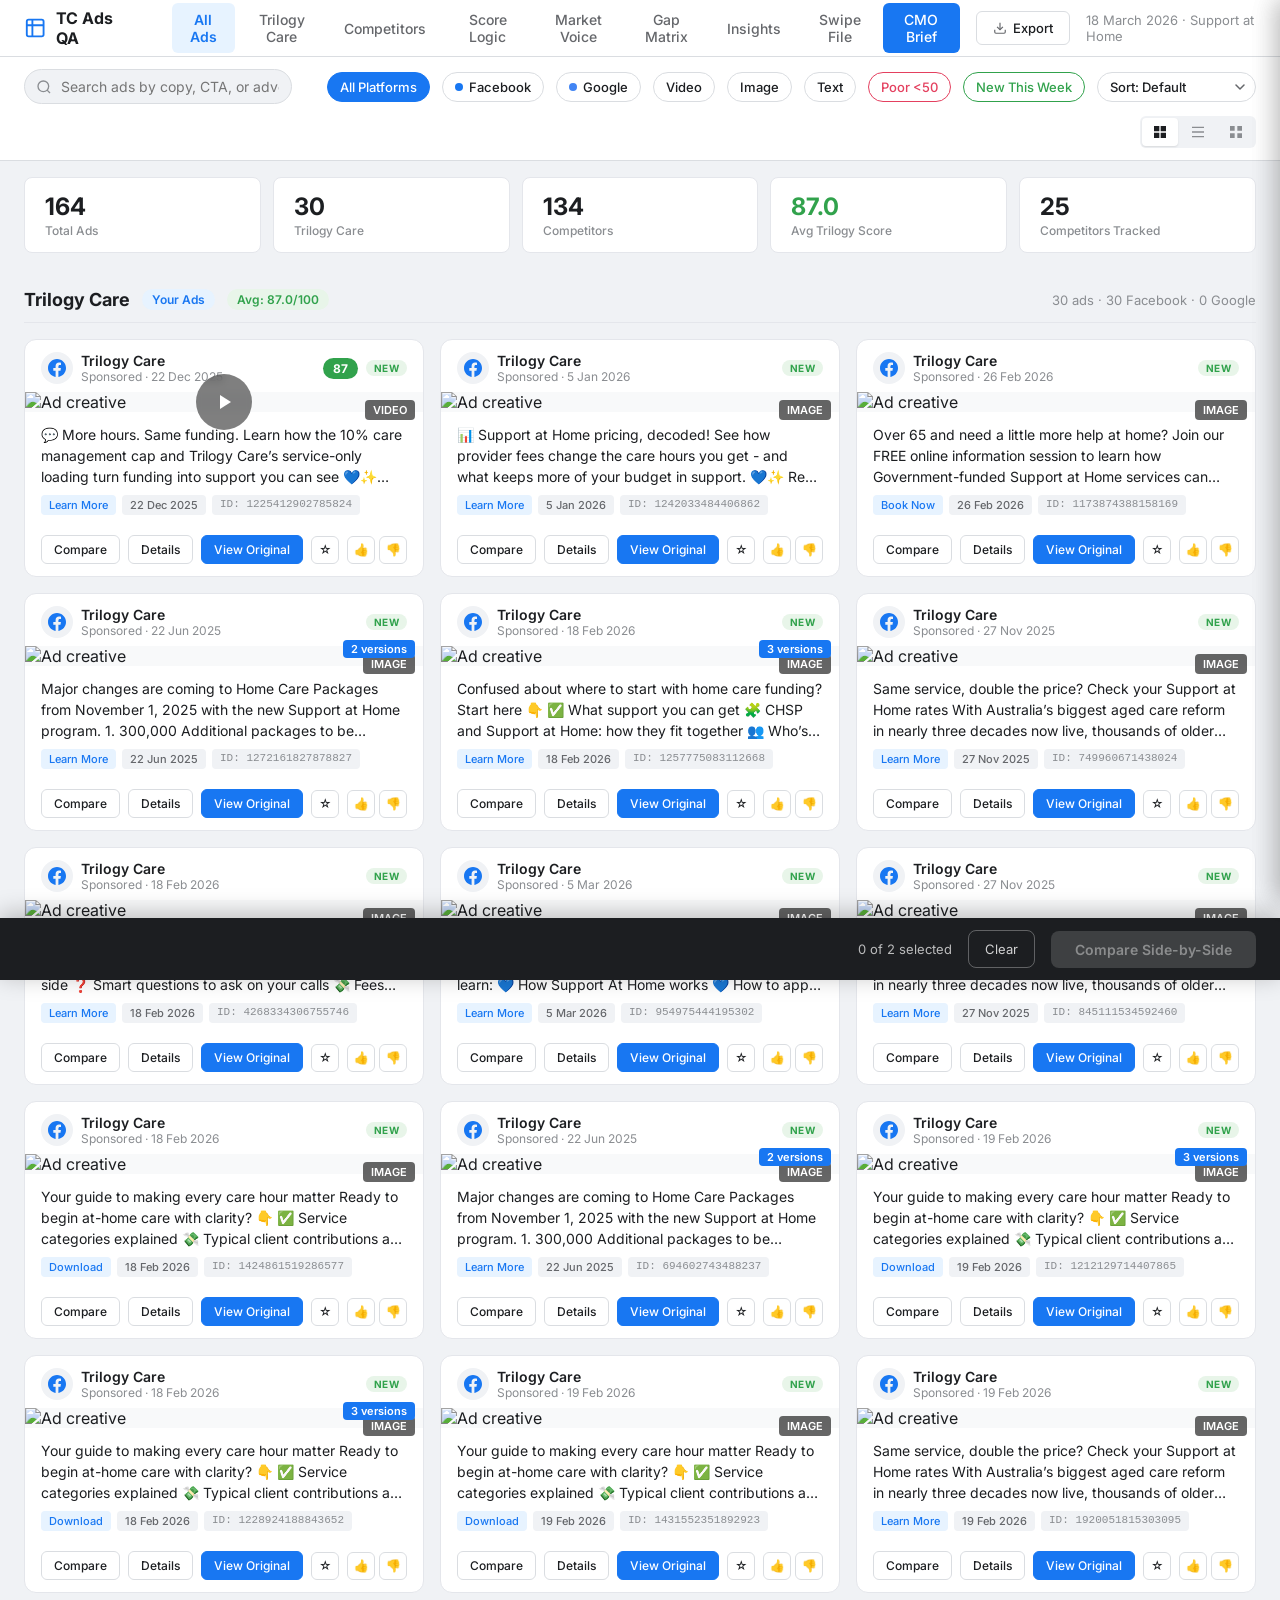
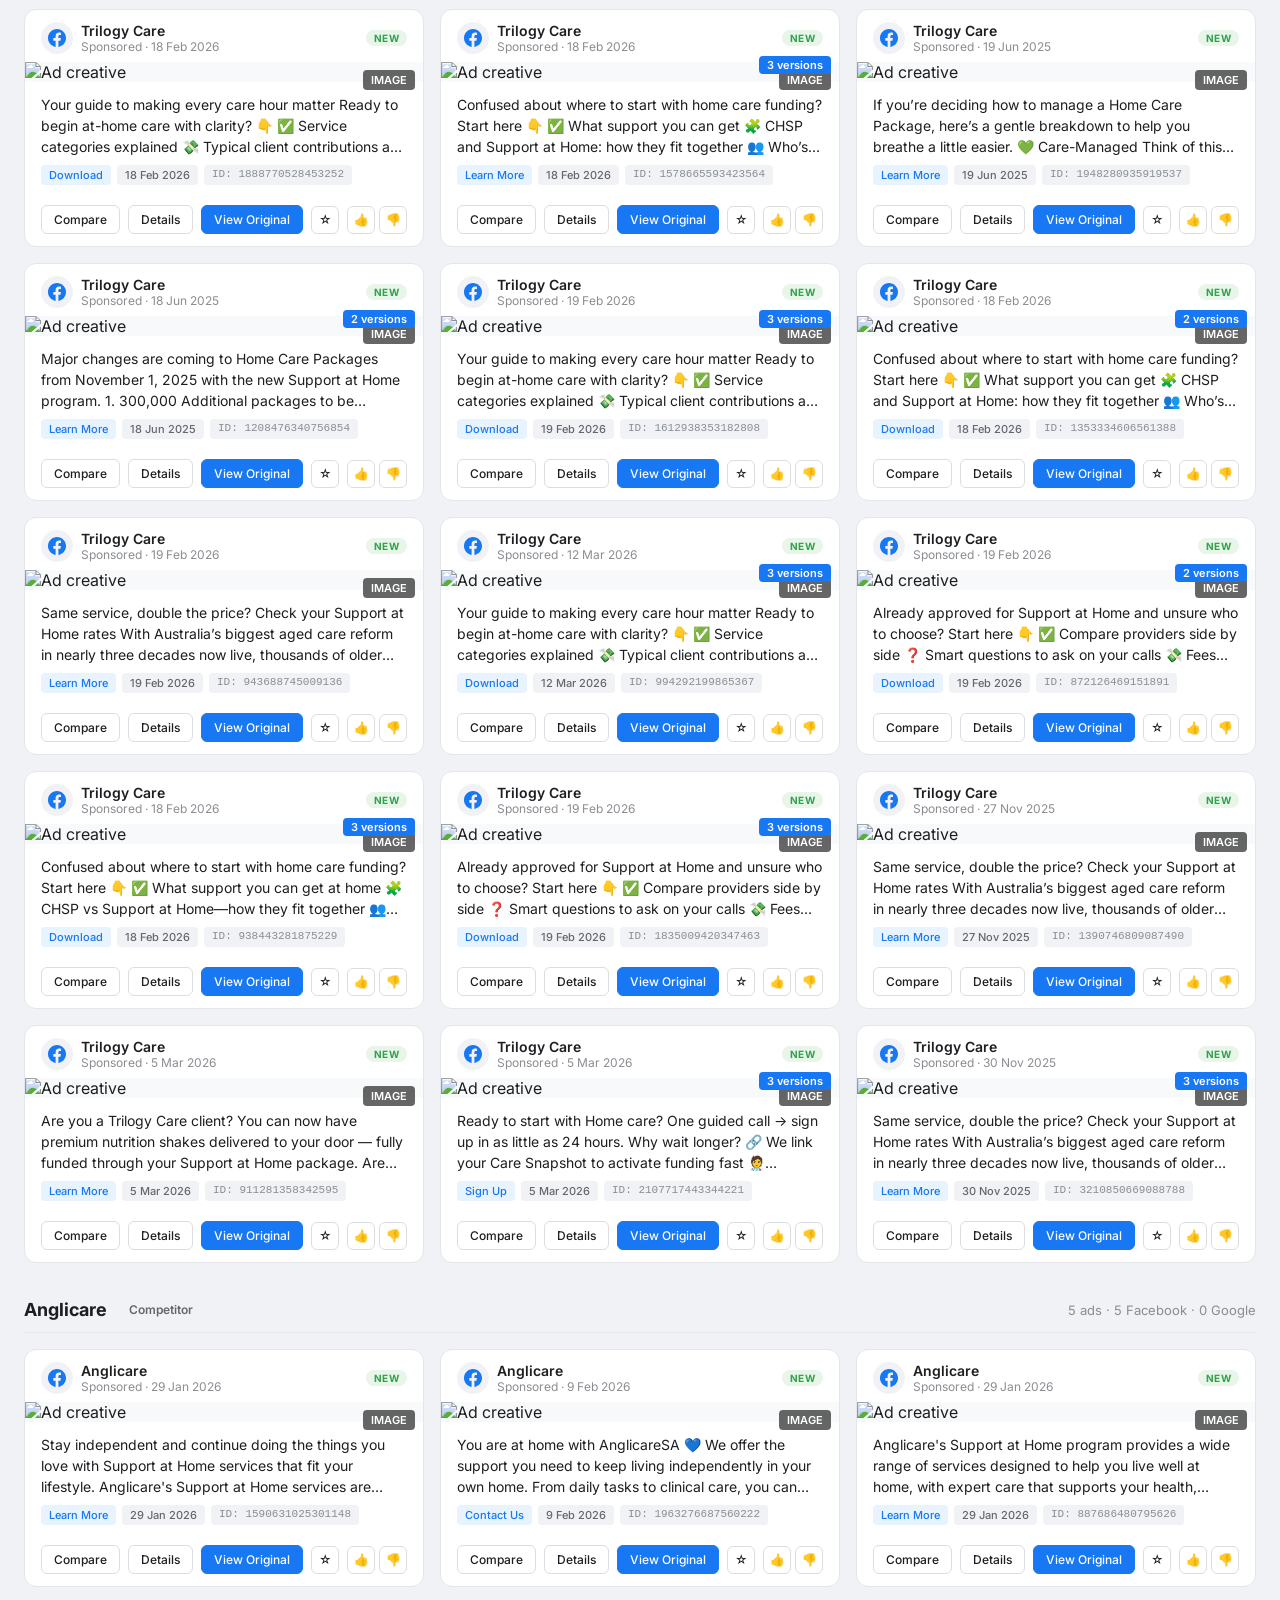
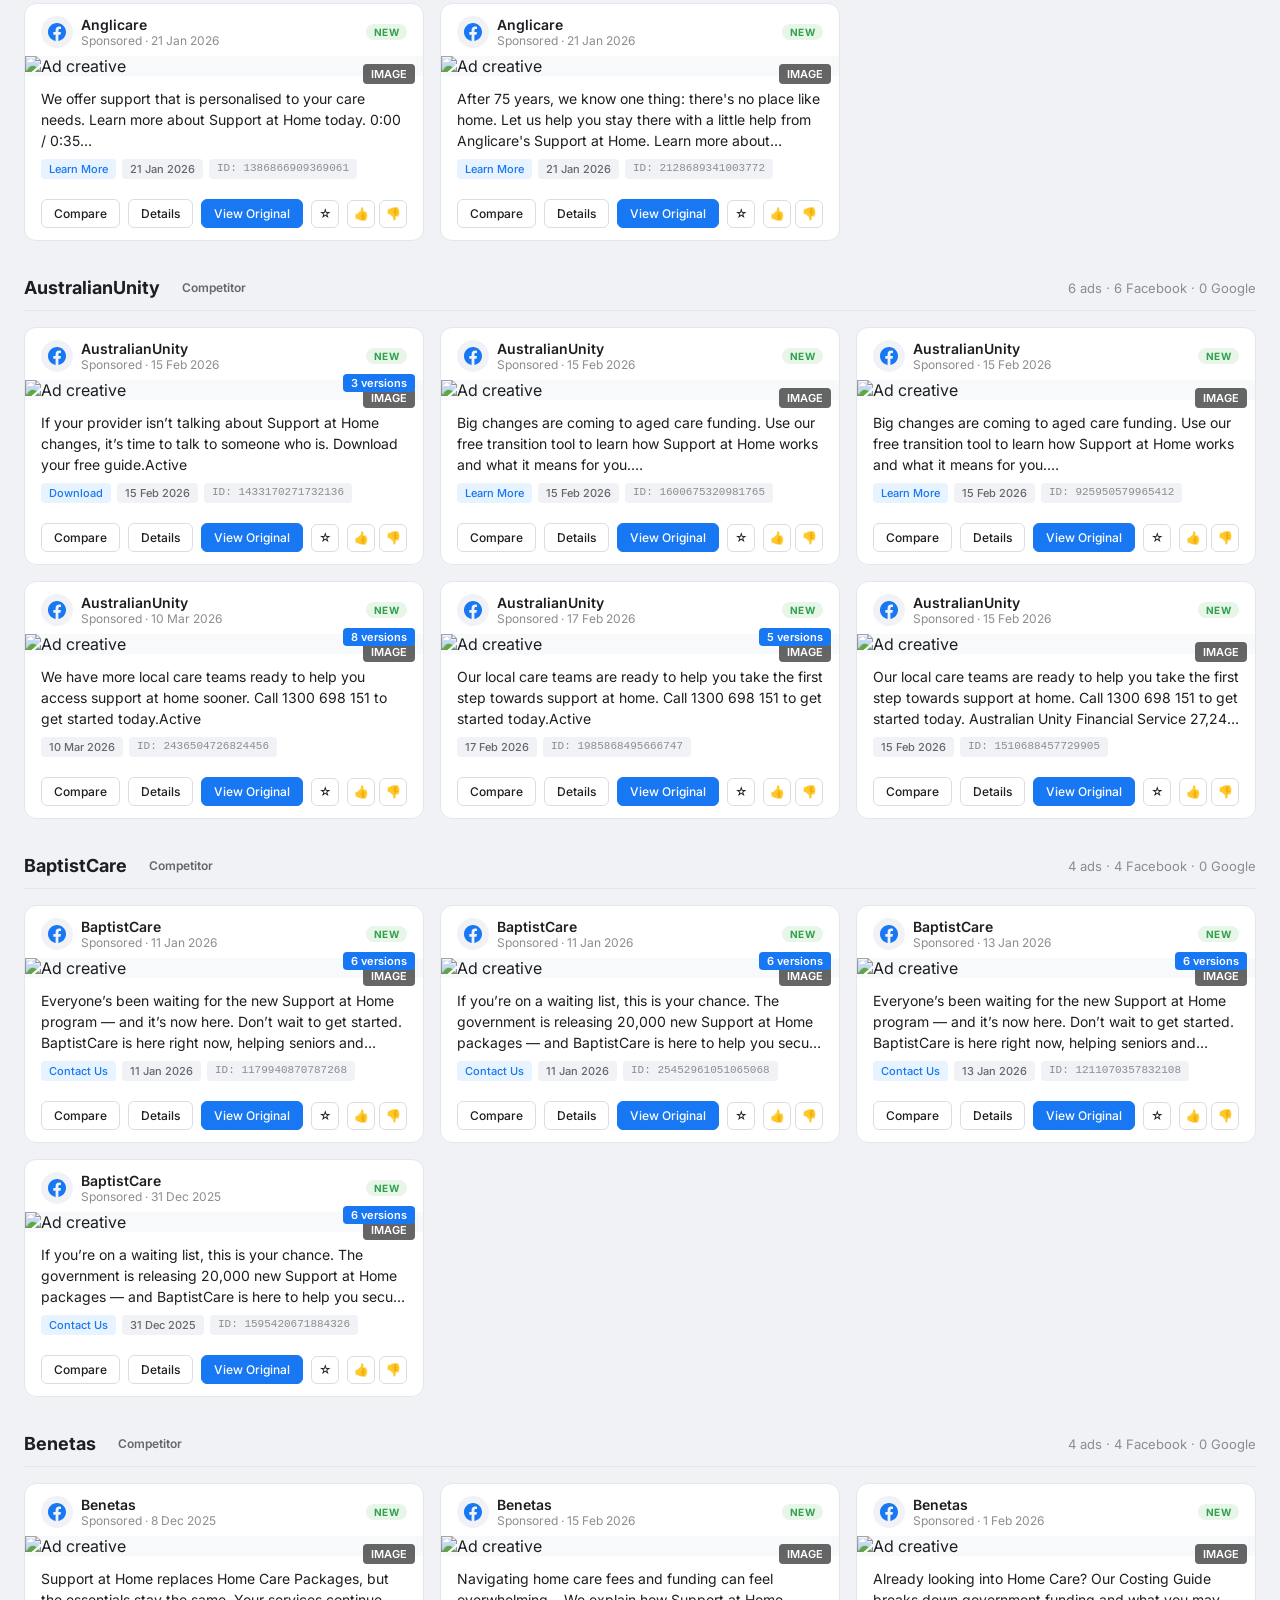
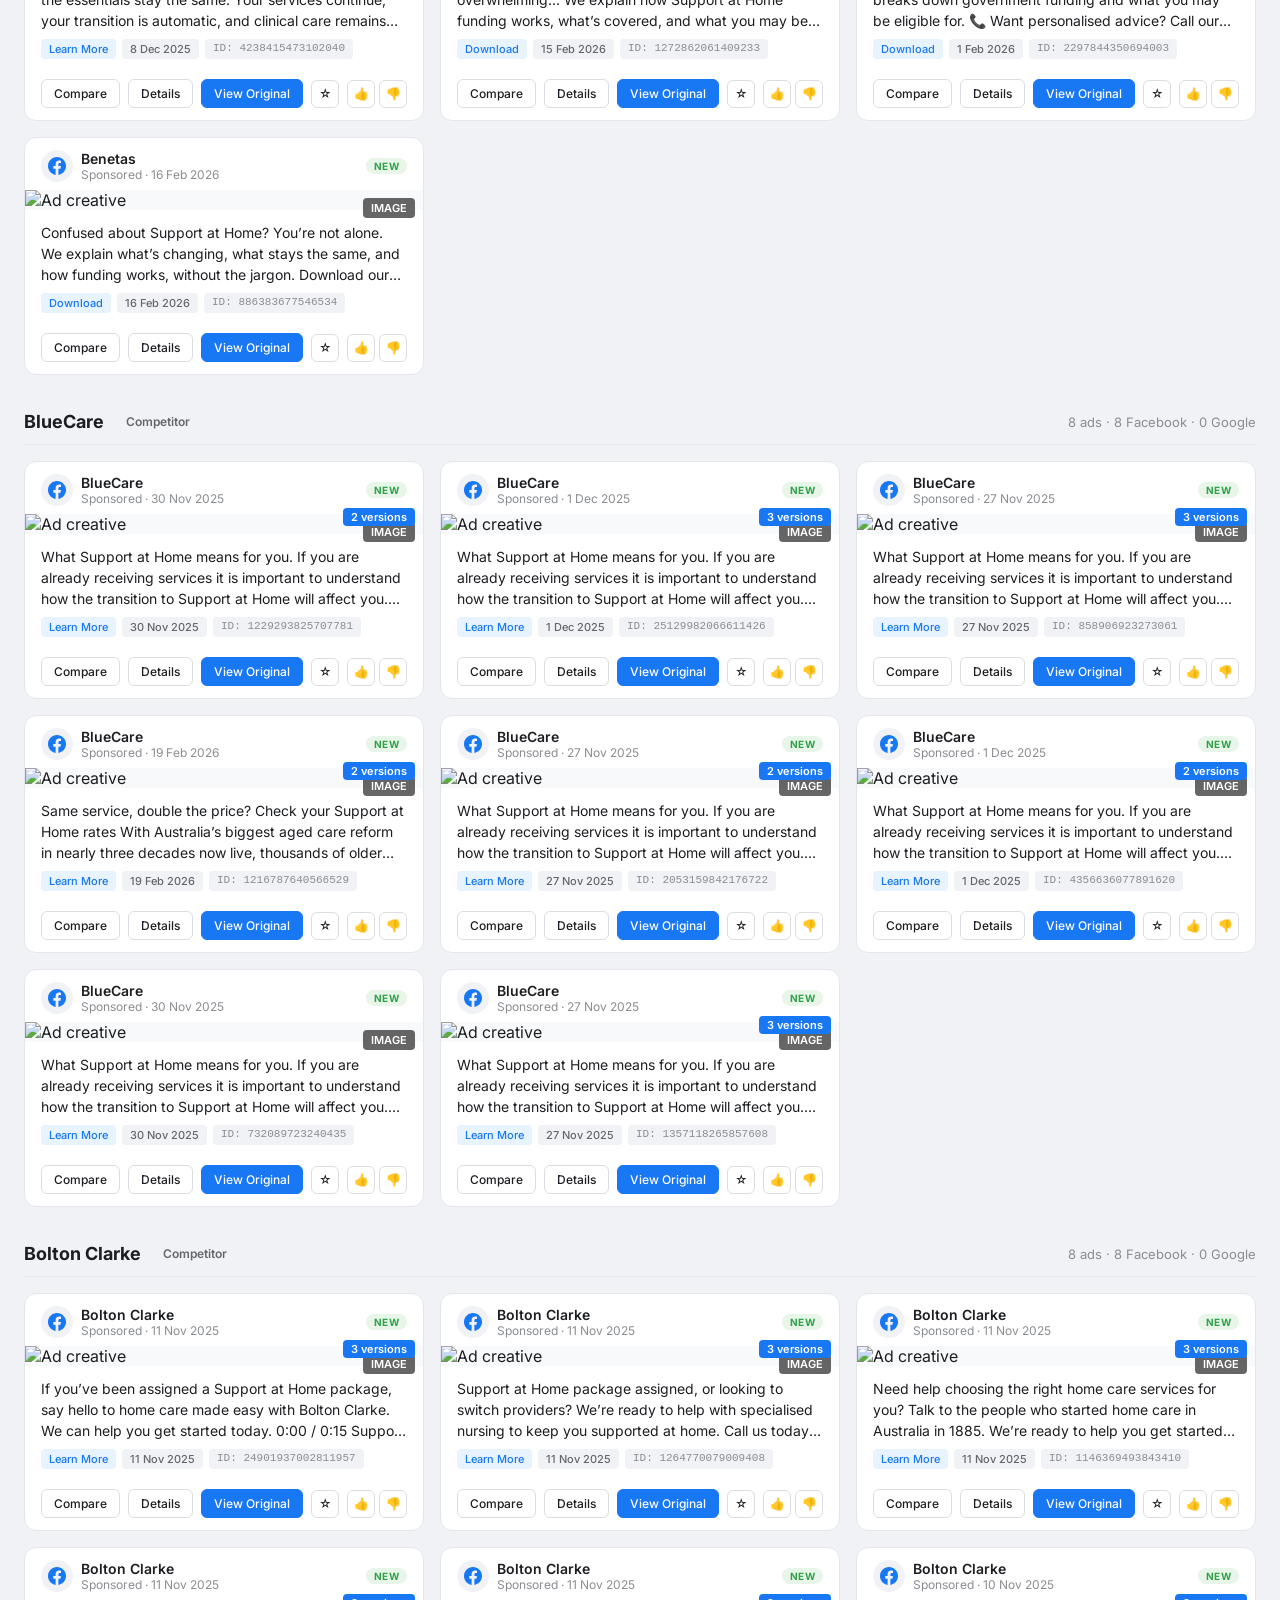
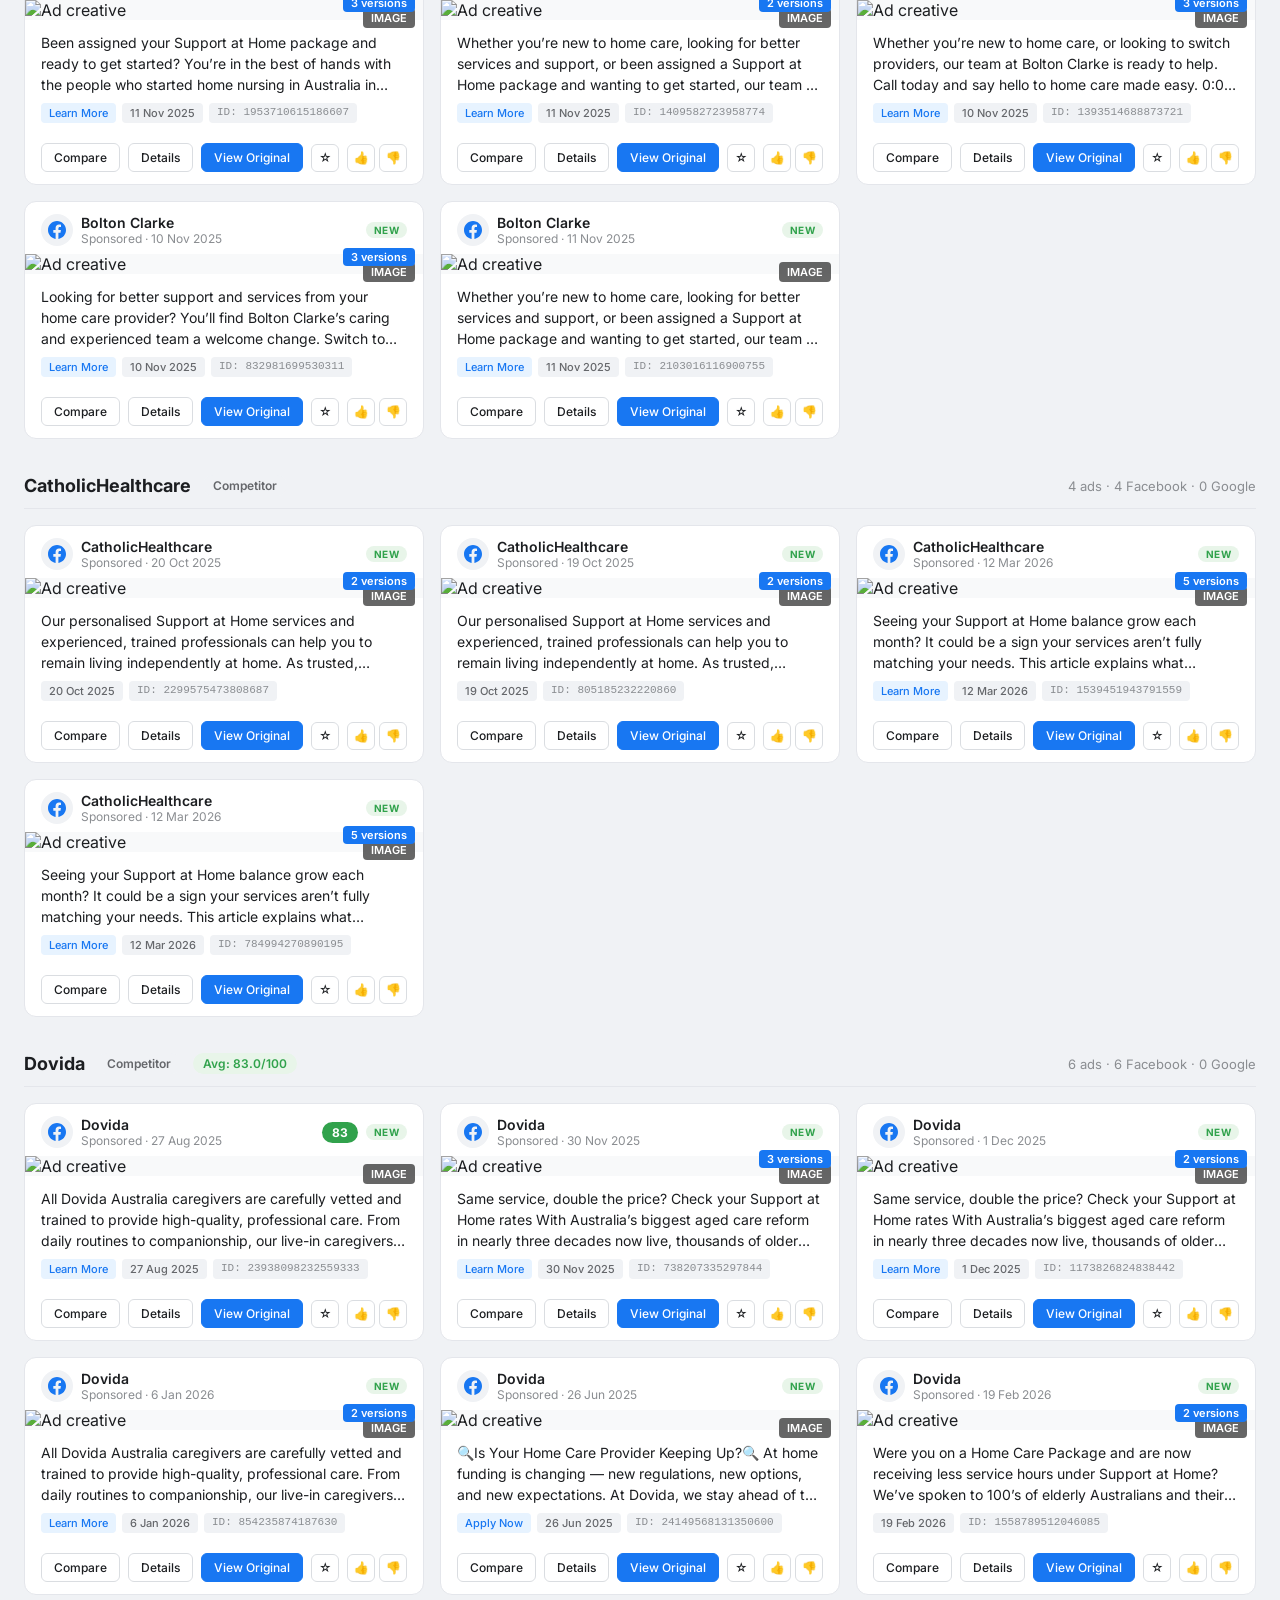
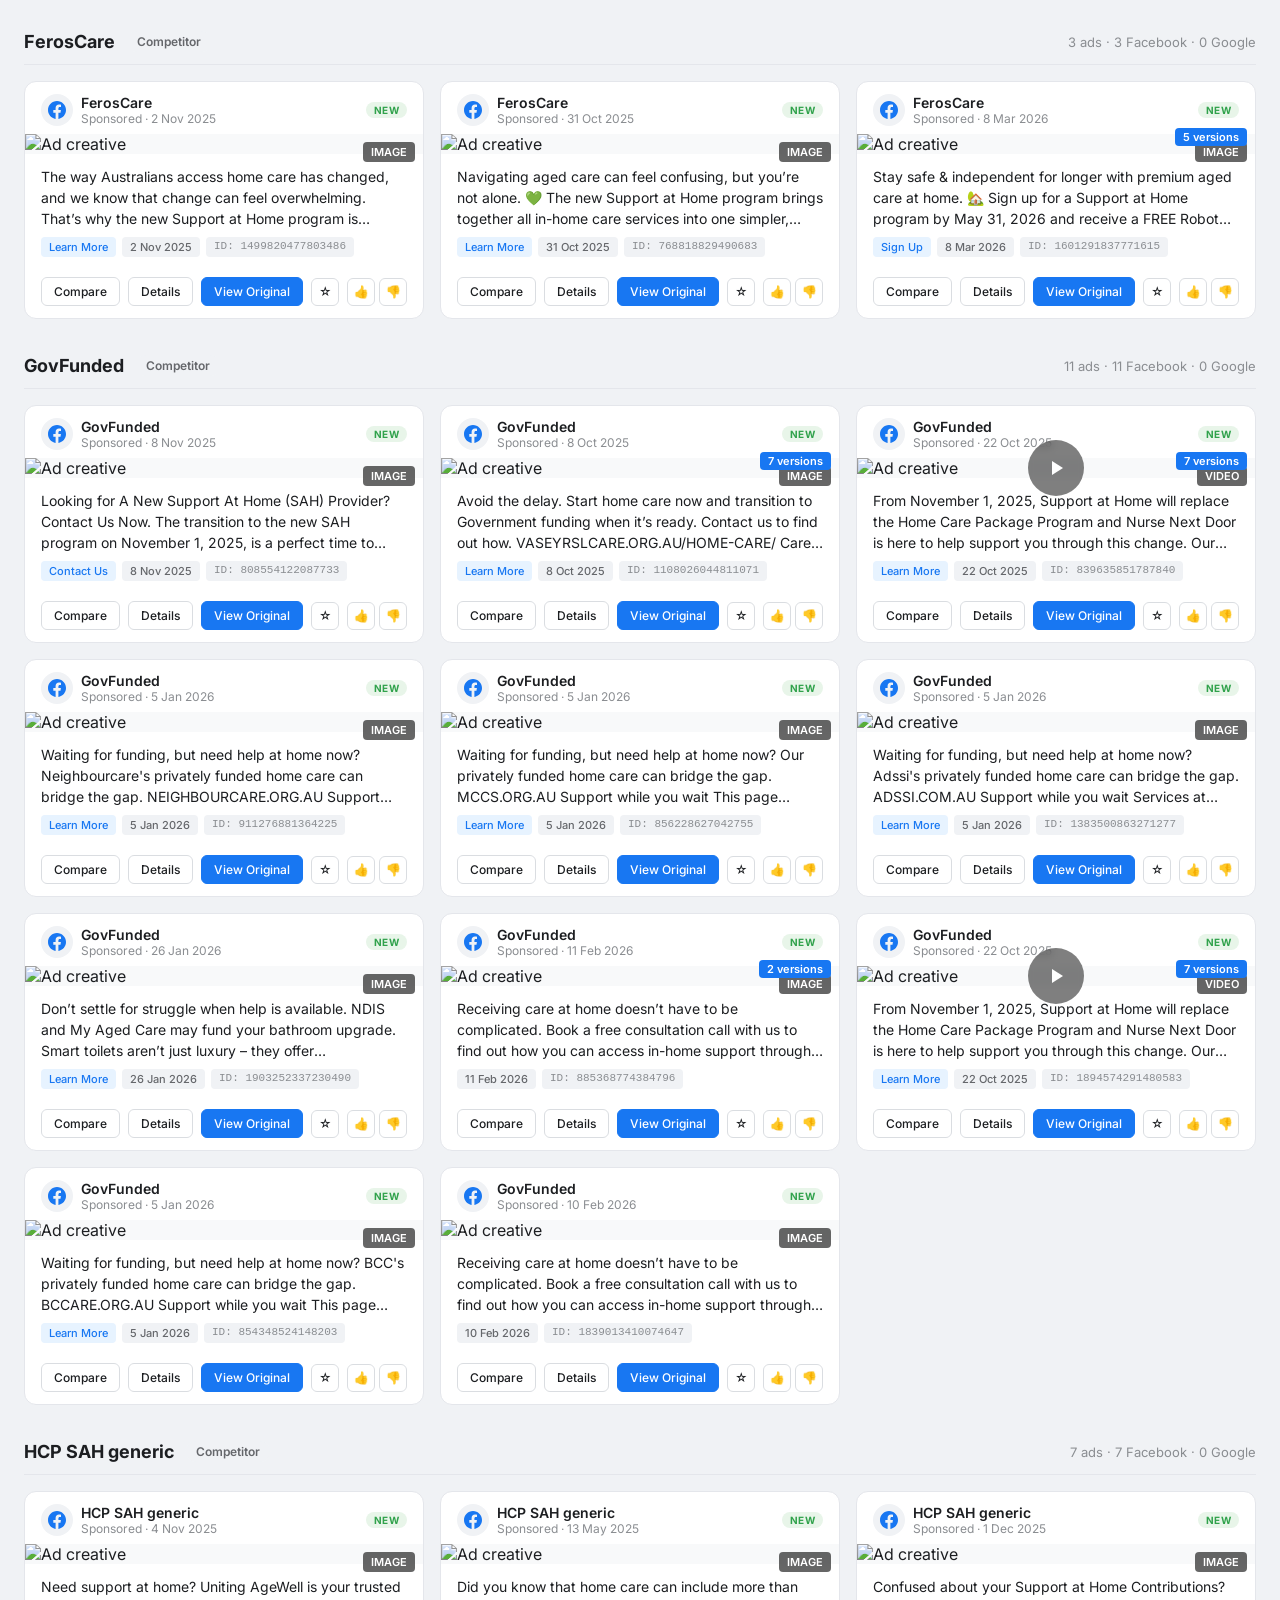
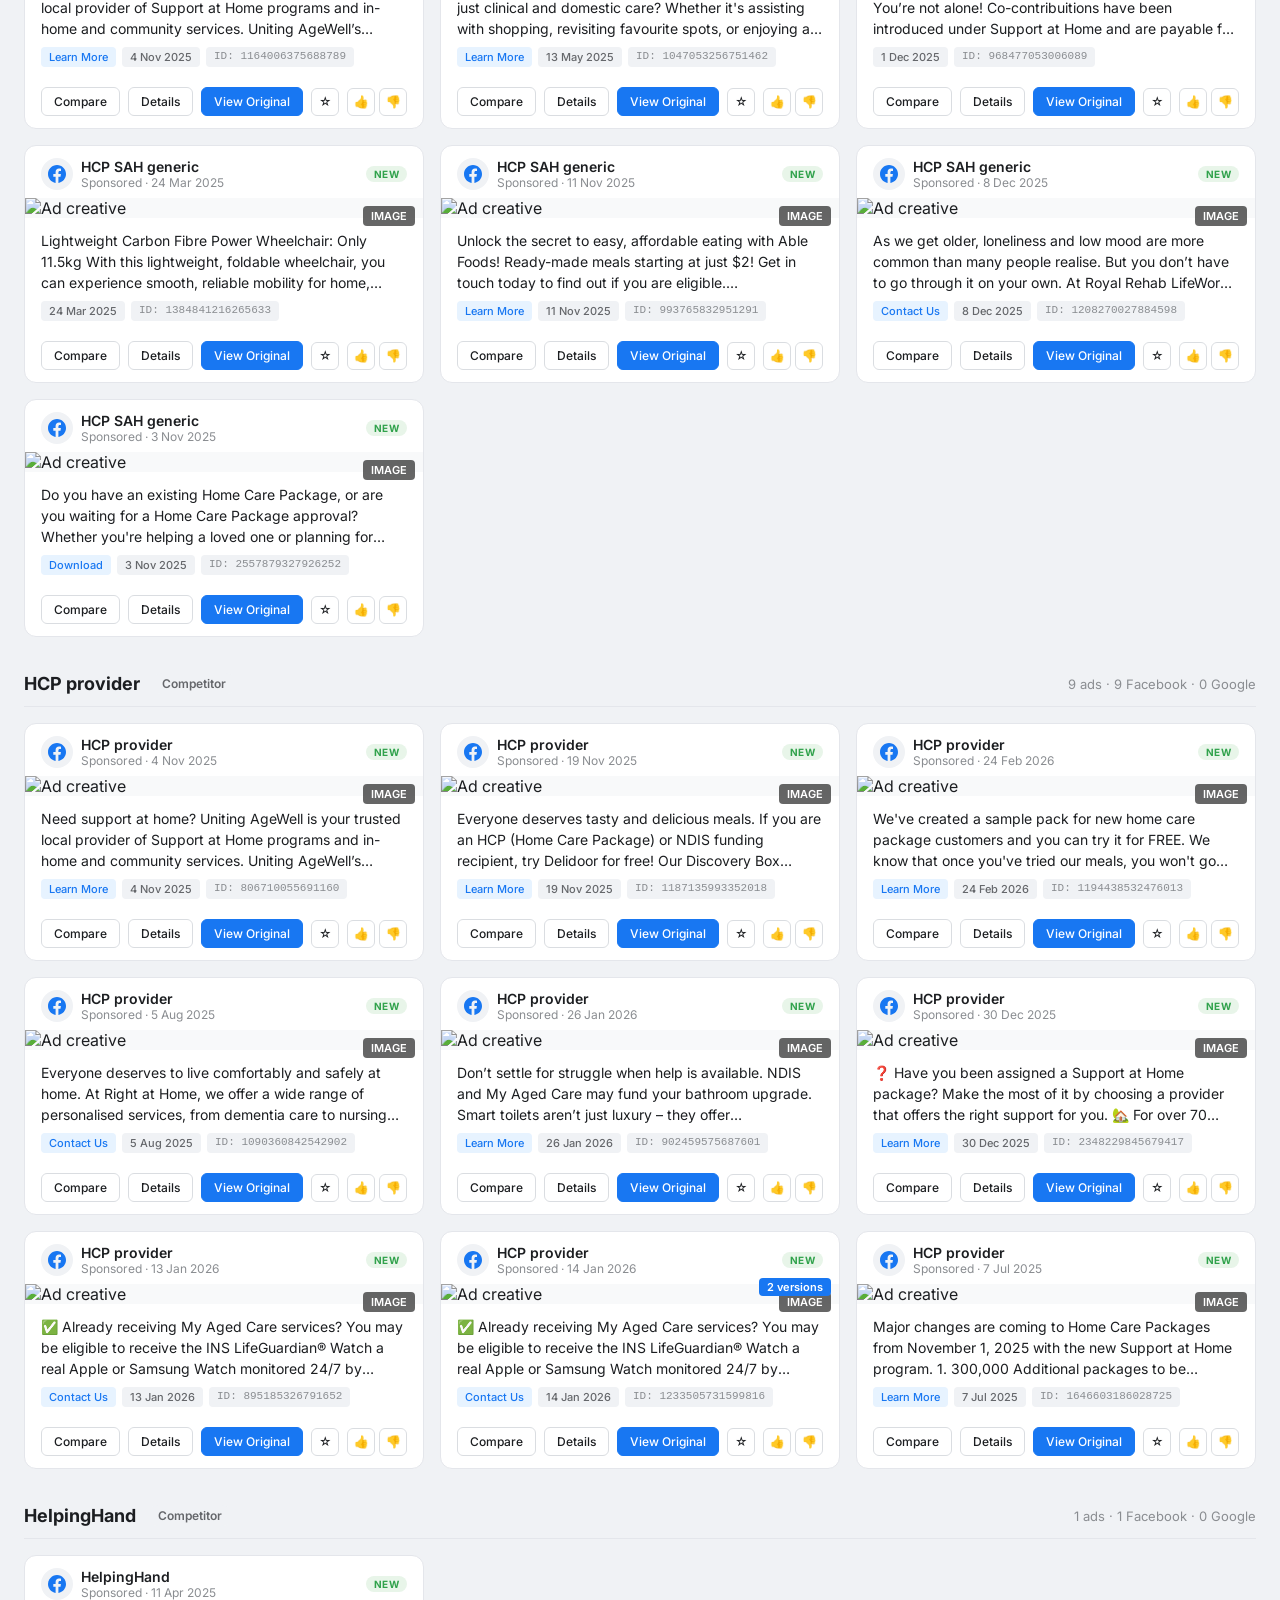
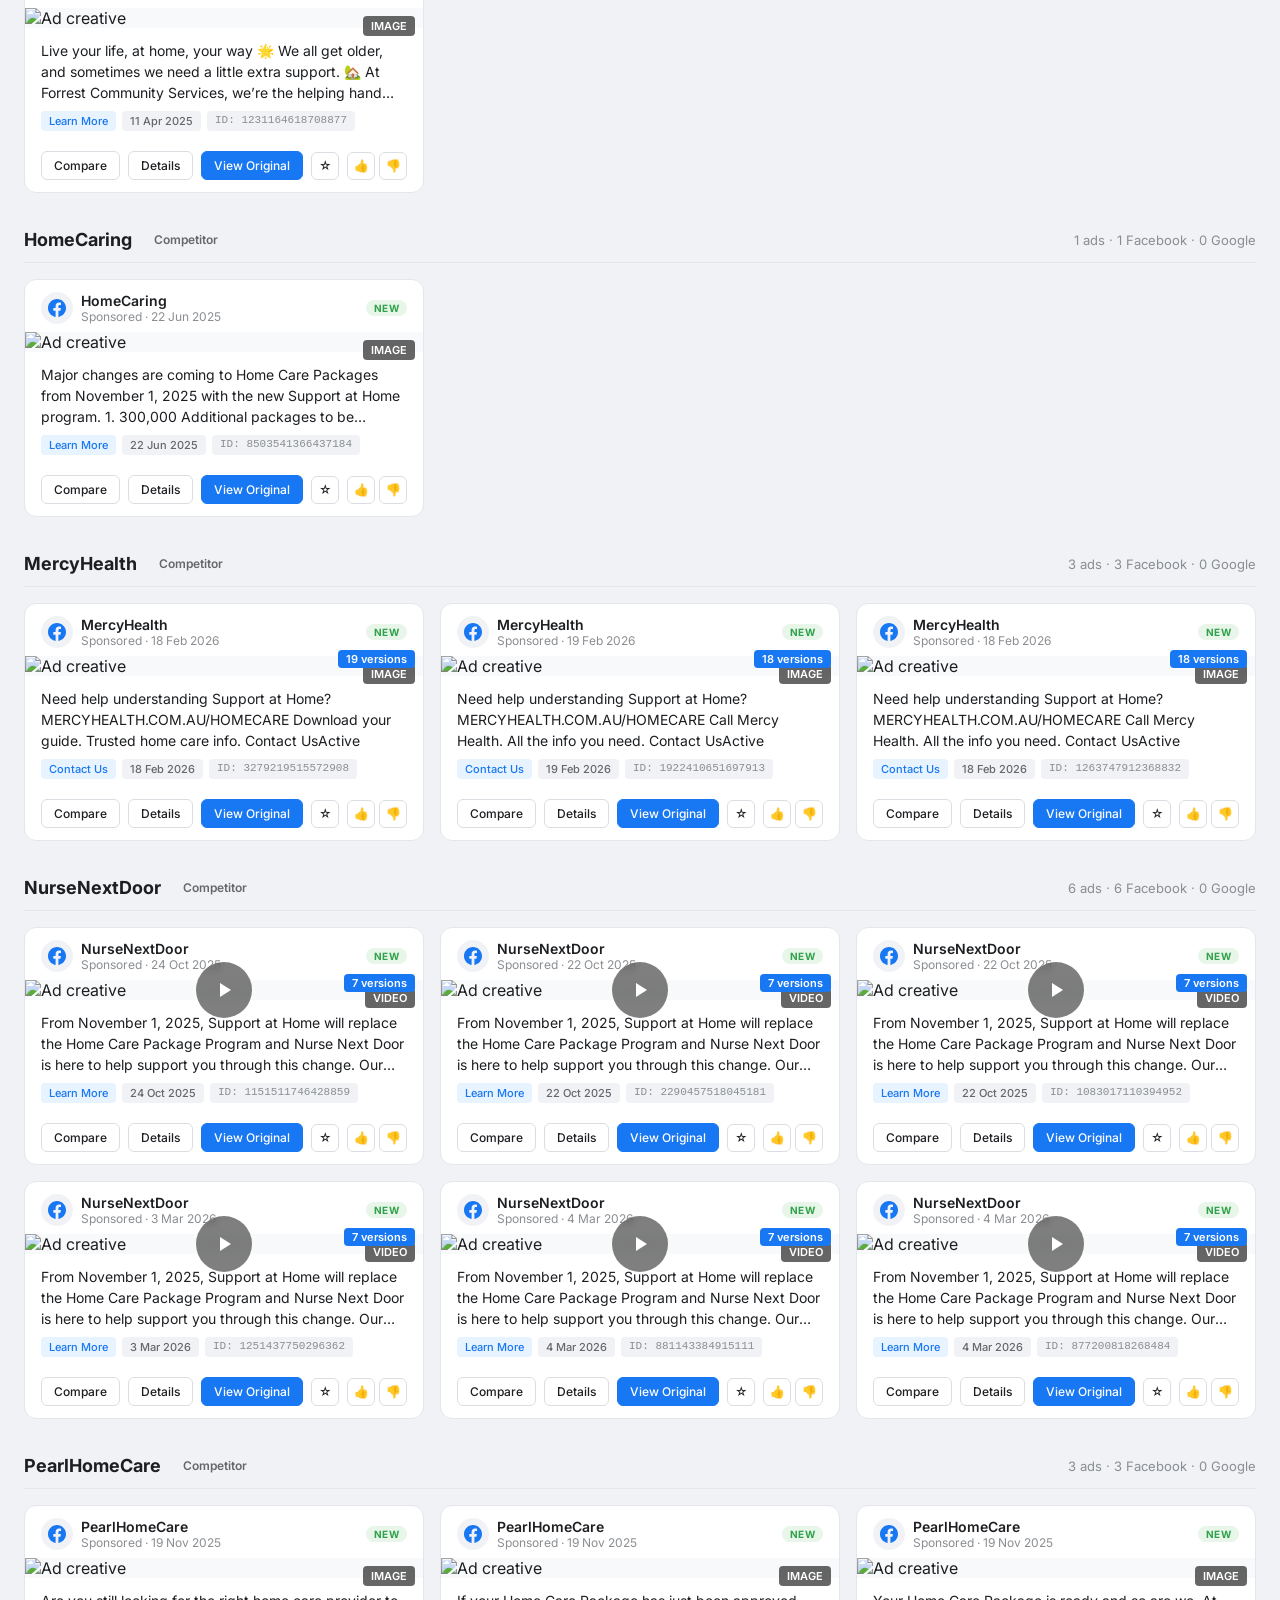
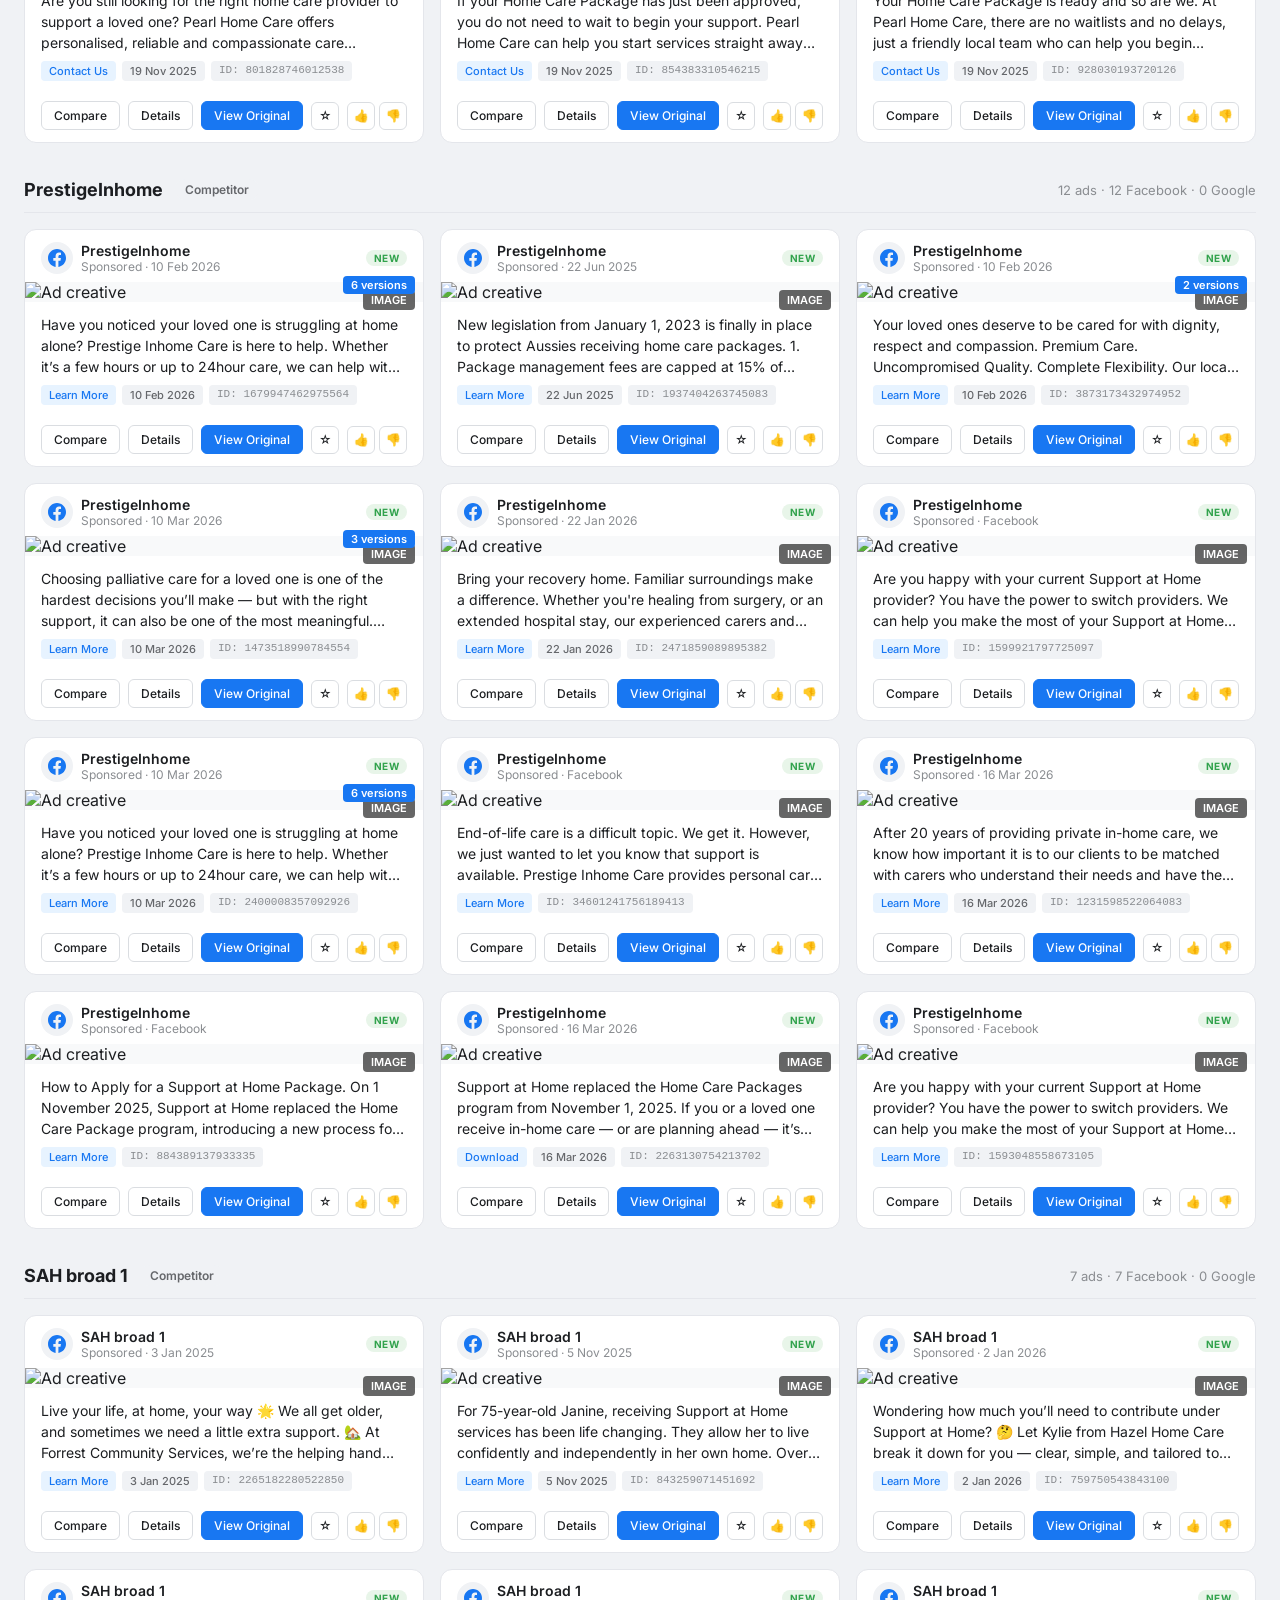
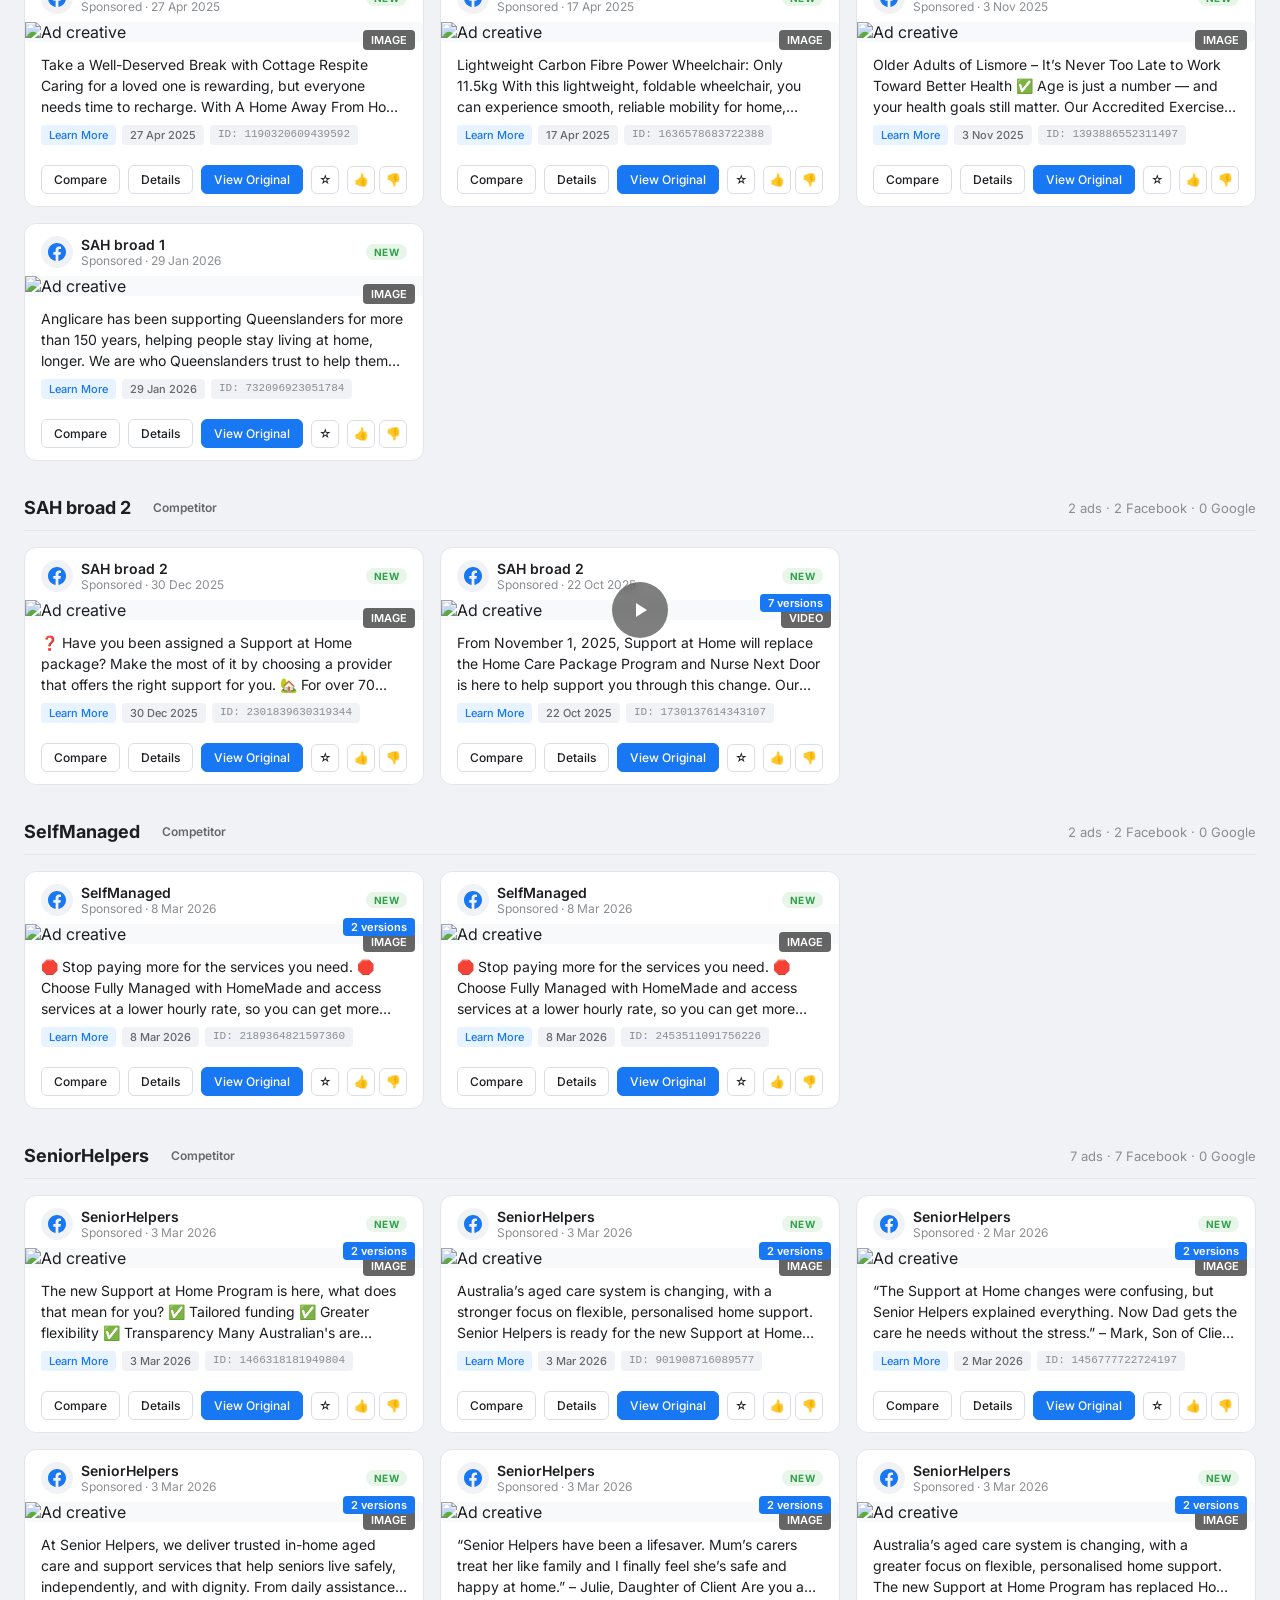
==== docs/index.html @ 8d613061 "Sprint 8: Keyboard shortcuts, landing page scraper, expanded messaging analysis, video analysis data" ====
<!DOCTYPE html>
<html lang="en">
<head>
<meta charset="utf-8">
<meta name="viewport" content="width=device-width, initial-scale=1">
<title>TC Ads QA — Support at Home</title>
<link rel="preconnect" href="https://fonts.googleapis.com">
<link href="https://fonts.googleapis.com/css2?family=Inter:wght@400;500;600;700&display=swap" rel="stylesheet">
<style>
/* ═══════════════════════════════════════
   Design System — Meta Ad Library inspired
   Clean white, generous whitespace, Inter font
   ═══════════════════════════════════════ */
:root {
  --bg: #F0F2F5;
  --white: #FFFFFF;
  --card: #FFFFFF;
  --border: #DADDE1;
  --border-light: #E4E6EB;
  --text: #1C1E21;
  --text-secondary: #65676B;
  --text-tertiary: #8A8D91;
  --accent: #1877F2;
  --accent-hover: #166FE5;
  --green: #31A24C;
  --yellow: #F7B928;
  --red: #E4405F;
  --orange: #F5793B;
  --shadow-sm: 0 1px 2px rgba(0,0,0,0.1);
  --shadow-md: 0 2px 12px rgba(0,0,0,0.1);
  --shadow-lg: 0 8px 30px rgba(0,0,0,0.12);
  --radius: 8px;
  --radius-lg: 12px;
  --font: 'Inter', -apple-system, BlinkMacSystemFont, 'Segoe UI', Roboto, sans-serif;
}

* { box-sizing: border-box; margin: 0; padding: 0; }
body { font-family: var(--font); background: var(--bg); color: var(--text);
       -webkit-font-smoothing: antialiased; }

/* ── Header ── */
.header {
  background: var(--white); border-bottom: 1px solid var(--border);
  padding: 0 24px; position: sticky; top: 0; z-index: 100;
}
.header-inner {
  max-width: 1400px; margin: 0 auto;
  display: flex; align-items: center; height: 56px; gap: 16px;
}
.header-logo {
  display: flex; align-items: center; gap: 10px;
  font-size: 16px; font-weight: 700; color: var(--text);
  text-decoration: none;
}
.header-logo svg { color: var(--accent); }
.header-nav {
  display: flex; gap: 4px; margin-left: 32px;
}
.header-nav button {
  padding: 8px 16px; border: none; border-radius: 6px;
  font-family: var(--font); font-size: 14px; font-weight: 500;
  cursor: pointer; transition: all 0.15s;
  background: transparent; color: var(--text-secondary);
}
.header-nav button:hover { background: var(--bg); }
.header-nav button.active {
  background: #E7F3FF; color: var(--accent); font-weight: 600;
}
.header-meta {
  margin-left: auto; font-size: 13px; color: var(--text-tertiary);
}

/* ── Toolbar ── */
.toolbar {
  background: var(--white); border-bottom: 1px solid var(--border);
  padding: 12px 24px;
}
.toolbar-inner {
  max-width: 1400px; margin: 0 auto;
  display: flex; align-items: center; gap: 12px; flex-wrap: wrap;
}
.filter-chip {
  display: inline-flex; align-items: center; gap: 6px;
  padding: 6px 12px; border: 1px solid var(--border);
  border-radius: 20px; font-size: 13px; font-weight: 500;
  cursor: pointer; background: var(--white); color: var(--text);
  transition: all 0.15s; user-select: none;
}
.filter-chip:hover { border-color: var(--text-tertiary); }
.filter-chip.active {
  background: var(--accent); color: white; border-color: var(--accent);
}
.filter-chip .dot {
  width: 8px; height: 8px; border-radius: 50%;
}
.search-input {
  flex: 1; min-width: 200px; max-width: 360px;
  padding: 8px 12px 8px 36px; border: 1px solid var(--border);
  border-radius: 20px; font-size: 14px; font-family: var(--font);
  background: var(--bg); color: var(--text); outline: none;
  transition: border-color 0.15s;
}
.search-input:focus { border-color: var(--accent); background: var(--white); }
.search-wrap {
  position: relative; flex: 1; min-width: 200px; max-width: 360px;
}
.search-wrap svg {
  position: absolute; left: 12px; top: 50%; transform: translateY(-50%);
  color: var(--text-tertiary);
}
.view-btns {
  display: flex; gap: 2px; margin-left: auto;
  background: var(--bg); border-radius: 6px; padding: 2px;
}
.view-btn {
  padding: 6px 10px; border: none; border-radius: 4px;
  background: transparent; cursor: pointer; color: var(--text-tertiary);
  display: flex; align-items: center; transition: all 0.15s;
}
.view-btn.active { background: var(--white); color: var(--text); box-shadow: var(--shadow-sm); }
.sort-select {
  padding: 6px 28px 6px 12px; border: 1px solid var(--border);
  border-radius: 20px; font-size: 13px; font-weight: 500;
  font-family: var(--font); background: var(--white); color: var(--text);
  cursor: pointer; outline: none; appearance: none;
  -webkit-appearance: none; -moz-appearance: none;
  background-image: url("data:image/svg+xml,%3Csvg width='10' height='6' viewBox='0 0 10 6' fill='none' xmlns='http://www.w3.org/2000/svg'%3E%3Cpath d='M1 1l4 4 4-4' stroke='%2365676B' stroke-width='1.5' stroke-linecap='round' stroke-linejoin='round'/%3E%3C/svg%3E");
  background-repeat: no-repeat; background-position: right 10px center;
  transition: border-color 0.15s;
}
.sort-select:hover { border-color: var(--text-tertiary); }
.sort-select:focus { border-color: var(--accent); }

/* ── Stats Strip ── */
.stats {
  max-width: 1400px; margin: 16px auto; padding: 0 24px;
  display: flex; gap: 12px; flex-wrap: wrap;
}
.stat-card {
  background: var(--white); border: 1px solid var(--border-light);
  border-radius: var(--radius); padding: 14px 20px;
  flex: 1; min-width: 130px;
}
.stat-card .val { font-size: 24px; font-weight: 700; }
.stat-card .lbl { font-size: 12px; color: var(--text-tertiary); margin-top: 2px; font-weight: 500; }

/* ── Main Content ── */
.content {
  max-width: 1400px; margin: 0 auto; padding: 0 24px 40px;
}

/* ── Advertiser Section ── */
.advertiser-section {
  margin-top: 24px;
}
.advertiser-header {
  display: flex; align-items: center; gap: 12px;
  padding: 12px 0; border-bottom: 1px solid var(--border-light);
  margin-bottom: 16px;
}
.advertiser-header h2 {
  font-size: 18px; font-weight: 700;
}
.advertiser-header .badge {
  padding: 3px 10px; border-radius: 12px; font-size: 12px; font-weight: 600;
}
.badge-trilogy { background: #E7F3FF; color: var(--accent); }
.badge-competitor { background: #F0F2F5; color: var(--text-secondary); }
.advertiser-header .count {
  margin-left: auto; font-size: 13px; color: var(--text-tertiary);
}

/* ── Ad Grid ── */
.ad-grid {
  display: grid;
  grid-template-columns: repeat(auto-fill, minmax(340px, 1fr));
  gap: 16px;
}
.ad-grid.list-view {
  grid-template-columns: 1fr;
  max-width: 680px;
}

/* ── Ad Card — Meta Ad Library style ── */
.ad-card {
  background: var(--card); border: 1px solid var(--border-light);
  border-radius: var(--radius-lg); overflow: hidden;
  transition: box-shadow 0.2s, transform 0.15s;
}
.ad-card:hover {
  box-shadow: var(--shadow-lg);
  transform: translateY(-1px);
}
.ad-card.hidden { display: none; }

/* Card: Meta line */
.card-meta {
  display: flex; align-items: center; gap: 8px;
  padding: 12px 16px 8px;
}
.card-meta .platform {
  width: 32px; height: 32px; border-radius: 50%;
  background: var(--bg); display: flex; align-items: center; justify-content: center;
}
.card-meta .info { flex: 1; }
.card-meta .name { font-size: 14px; font-weight: 600; }
.card-meta .sub { font-size: 12px; color: var(--text-tertiary); }
.card-meta .score-pill {
  padding: 3px 10px; border-radius: 12px; font-size: 12px; font-weight: 700;
  color: white;
}

/* Card: Creative */
.card-creative {
  position: relative; background: #F8F9FA;
  cursor: pointer;
}
.card-creative img {
  width: 100%; display: block;
  max-height: 400px; object-fit: contain;
  background: #F8F9FA;
}
.card-creative .no-preview {
  height: 180px; display: flex; align-items: center; justify-content: center;
  color: var(--text-tertiary); font-size: 13px;
}
.card-creative .format-pill {
  position: absolute; top: 8px; right: 8px;
  background: rgba(0,0,0,0.6); color: white;
  padding: 3px 8px; border-radius: 4px; font-size: 11px; font-weight: 600;
  display: flex; align-items: center; gap: 4px;
  backdrop-filter: blur(4px);
}
.card-creative .play-btn {
  position: absolute; top: 50%; left: 50%; transform: translate(-50%,-50%);
  width: 56px; height: 56px; border-radius: 50%;
  background: rgba(0,0,0,0.5); backdrop-filter: blur(4px);
  display: flex; align-items: center; justify-content: center;
  transition: background 0.2s;
}
.card-creative:hover .play-btn { background: rgba(0,0,0,0.7); }
.card-creative .versions {
  position: absolute; bottom: 8px; right: 8px;
  background: var(--accent); color: white;
  padding: 2px 8px; border-radius: 4px; font-size: 11px; font-weight: 600;
}

/* Card: Copy */
.card-copy {
  padding: 12px 16px;
}
.card-copy p {
  font-size: 14px; line-height: 1.5; color: var(--text);
  display: -webkit-box; -webkit-line-clamp: 3; -webkit-box-orient: vertical;
  overflow: hidden;
}
.card-copy .tags {
  display: flex; gap: 6px; flex-wrap: wrap; margin-top: 8px;
}
.card-copy .tag {
  padding: 3px 8px; border-radius: 4px; font-size: 11px; font-weight: 500;
}
.tag-cta { background: #E7F3FF; color: var(--accent); }
.tag-date { background: #F0F2F5; color: var(--text-secondary); }
.tag-id { background: #F0F2F5; color: var(--text-tertiary); font-family: monospace; }

/* Card: Score Detail (expandable) */
.card-detail {
  border-top: 1px solid var(--border-light); padding: 12px 16px;
  display: none;
}
.ad-card.expanded .card-detail { display: block; }
.score-row {
  display: flex; align-items: center; gap: 8px; margin: 4px 0;
}
.score-row .lbl { width: 80px; font-size: 11px; color: var(--text-tertiary); text-align: right; }
.score-bar { flex: 1; height: 4px; background: var(--border-light); border-radius: 2px; }
.score-bar-fill { height: 100%; border-radius: 2px; }
.score-row .val { width: 24px; font-size: 11px; font-weight: 600; }

.issues-list { margin-top: 8px; }
.issue-item {
  display: flex; align-items: start; gap: 6px;
  font-size: 12px; color: var(--text-secondary); margin: 4px 0;
}
.issue-dot { width: 6px; height: 6px; border-radius: 50%; margin-top: 5px; flex-shrink: 0; }

/* Card: Footer */
.card-footer {
  display: flex; align-items: center; padding: 8px 16px 12px;
  gap: 8px;
}
.card-footer button {
  padding: 6px 12px; border: 1px solid var(--border);
  border-radius: 6px; font-size: 12px; font-weight: 500;
  cursor: pointer; background: var(--white); color: var(--text);
  font-family: var(--font); transition: all 0.15s;
}
.card-footer button:hover { background: var(--bg); }
.card-footer .btn-primary {
  background: var(--accent); color: white; border-color: var(--accent);
}
.card-footer .btn-primary:hover { background: var(--accent-hover); }

/* ── Insights Drawer ── */
.drawer-overlay {
  display: none; position: fixed; inset: 0; background: rgba(0,0,0,0.4);
  z-index: 200;
}
.drawer-overlay.open { display: block; }
.drawer {
  position: fixed; top: 0; right: -480px; width: 480px; height: 100vh;
  background: var(--white); z-index: 201; overflow-y: auto;
  box-shadow: -4px 0 24px rgba(0,0,0,0.15);
  transition: right 0.3s ease;
  padding: 24px;
}
.drawer.open { right: 0; }
.drawer h2 { font-size: 18px; margin-bottom: 16px; }
.drawer h3 { font-size: 14px; color: var(--text-secondary); margin: 16px 0 8px; font-weight: 600; text-transform: uppercase; letter-spacing: 0.5px; }
.drawer .insight-item {
  padding: 8px 0; border-bottom: 1px solid var(--border-light);
  font-size: 14px; line-height: 1.5;
}
.drawer .rec-item {
  display: flex; align-items: start; gap: 8px; padding: 8px 0;
  border-bottom: 1px solid var(--border-light);
}
.rec-dot { width: 8px; height: 8px; border-radius: 50%; margin-top: 6px; flex-shrink: 0; }
.drawer .close-btn {
  position: absolute; top: 16px; right: 16px;
  width: 32px; height: 32px; border-radius: 50%;
  border: none; background: var(--bg); cursor: pointer;
  display: flex; align-items: center; justify-content: center;
}

/* ── Score Logic Panel ── */
.score-logic {
  background: var(--white); border: 1px solid var(--border-light);
  border-radius: var(--radius-lg); padding: 20px; margin-top: 24px;
  display: none;
}
.score-logic.visible { display: block; }
.score-logic h3 { font-size: 16px; margin-bottom: 12px; }
.score-logic table { width: 100%; border-collapse: collapse; font-size: 13px; }
.score-logic th { text-align: left; padding: 8px; border-bottom: 2px solid var(--border); font-weight: 600; color: var(--text-secondary); }
.score-logic td { padding: 8px; border-bottom: 1px solid var(--border-light); }
.score-logic .weight { font-weight: 700; color: var(--accent); }

/* ── Freshness Badges ── */
.freshness-badge {
  padding: 2px 8px; border-radius: 10px; font-size: 10px; font-weight: 700;
  letter-spacing: 0.3px; text-transform: uppercase; margin-left: auto;
}
.badge-new { background: #E8F5E9; color: #31A24C; }
.badge-stale { background: #F0F2F5; color: #8A8D91; }

/* ── Issues-First Chip (visible on cards scoring <70) ── */
.card-issue-preview {
  padding: 6px 16px 4px; display: flex; align-items: center; gap: 6px;
}
.issue-chip {
  display: inline-flex; align-items: center; gap: 5px;
  padding: 3px 10px; border-radius: 12px; font-size: 11px; font-weight: 500;
  background: #FFF0F0; color: var(--red); max-width: 100%;
}
.issue-chip .issue-chip-dot {
  width: 6px; height: 6px; border-radius: 50%; background: var(--red); flex-shrink: 0;
}
.issue-chip-text {
  overflow: hidden; text-overflow: ellipsis; white-space: nowrap;
}

/* ── Gallery View ── */
.ad-grid.gallery-view {
  grid-template-columns: repeat(auto-fill, minmax(220px, 1fr));
  gap: 8px;
}
.ad-grid.gallery-view .ad-card {
  border-radius: var(--radius);
}
.ad-grid.gallery-view .card-meta,
.ad-grid.gallery-view .card-copy,
.ad-grid.gallery-view .card-footer,
.ad-grid.gallery-view .card-detail,
.ad-grid.gallery-view .card-issue-preview {
  display: none;
}
.ad-grid.gallery-view .card-creative {
  position: relative;
}
.ad-grid.gallery-view .card-creative img {
  max-height: 260px; object-fit: cover;
}
.gallery-overlay {
  position: absolute; bottom: 0; left: 0; right: 0;
  background: linear-gradient(transparent, rgba(0,0,0,0.75));
  color: white; padding: 24px 10px 8px; font-size: 12px;
  opacity: 0; transition: opacity 0.2s;
  pointer-events: none;
}
.gallery-overlay .g-name { font-weight: 600; }
.gallery-overlay .g-score {
  display: inline-block; padding: 1px 6px; border-radius: 8px;
  font-size: 11px; font-weight: 700; margin-left: 4px;
}
.ad-grid.gallery-view .ad-card:hover .gallery-overlay {
  opacity: 1;
}

/* ── Responsive ── */
@media (max-width: 768px) {
  .ad-grid { grid-template-columns: 1fr; }
  .ad-grid.gallery-view { grid-template-columns: repeat(auto-fill, minmax(160px, 1fr)); }
  .header-nav { display: none; }
  .stats { flex-direction: column; }
  .drawer { width: 100%; right: -100%; }
}
</style>
</head>
<body>

<!-- Header -->
<div class="header">
  <div class="header-inner">
    <a class="header-logo" href="#">
      <svg width="28" height="28" viewBox="0 0 24 24" fill="none" stroke="currentColor" stroke-width="2"><rect x="3" y="3" width="18" height="18" rx="2"/><path d="M3 9h18M9 3v18"/></svg>
      TC Ads QA
    </a>
    <div class="header-nav">
      <button class="active" onclick="setTab('all',this)">All Ads</button>
      <button onclick="setTab('trilogy',this)">Trilogy Care</button>
      <button onclick="setTab('competitors',this)">Competitors</button>
      <button onclick="toggleScoreLogic()">Score Logic</button>
      <button onclick="toggleMarketVoice()">Market Voice</button>
      <button onclick="toggleGapMatrix()">Gap Matrix</button>
      <button onclick="openDrawer()">Insights</button>
      <button onclick="openBoardsDrawer()">Swipe File</button>
      <button onclick="toggleExecView()" style="background:#1877F2;color:white;border-radius:6px;">CMO Brief</button>
    </div>
    <span class="header-meta">18 March 2026 · Support at Home</span>
  </div>
</div>

<!-- Toolbar -->
<div class="toolbar">
  <div class="toolbar-inner">
    <div class="search-wrap">
      <svg width="16" height="16" viewBox="0 0 24 24" fill="none" stroke="currentColor" stroke-width="2"><circle cx="11" cy="11" r="8"/><path d="M21 21l-4.35-4.35"/></svg>
      <input type="text" class="search-input" placeholder="Search ads by copy, CTA, or advertiser..." oninput="filterAds()">
    </div>

    <div class="filter-chip active" data-filter="platform" data-val="all" onclick="toggleFilter(this)">
      All Platforms
    </div>
    <div class="filter-chip" data-filter="platform" data-val="facebook" onclick="toggleFilter(this)">
      <span class="dot" style="background:#1877F2"></span> Facebook
    </div>
    <div class="filter-chip" data-filter="platform" data-val="google" onclick="toggleFilter(this)">
      <span class="dot" style="background:#4285F4"></span> Google
    </div>

    <div class="filter-chip" data-filter="format" data-val="video" onclick="toggleFilter(this)">
      Video
    </div>
    <div class="filter-chip" data-filter="format" data-val="image" onclick="toggleFilter(this)">
      Image
    </div>
    <div class="filter-chip" data-filter="format" data-val="text" onclick="toggleFilter(this)">
      Text
    </div>

    <div class="filter-chip" data-filter="score" data-val="poor" onclick="toggleFilter(this)" style="border-color:var(--red);color:var(--red)">
      Poor &lt;50
    </div>

    <div class="filter-chip" data-filter="freshness" data-val="new" onclick="toggleFilter(this)" style="border-color:#31A24C;color:#31A24C">
      New This Week
    </div>

    <select class="sort-select" onchange="sortAds(this.value)">
      <option value="default">Sort: Default</option>
      <option value="score_desc">Score (High→Low)</option>
      <option value="score_asc">Score (Low→High)</option>
      <option value="newest">Newest First</option>
      <option value="oldest">Oldest First</option>
    </select>

    <div class="view-btns">
      <button class="view-btn active" onclick="setView('grid',this)" title="Grid view">
        <svg width="16" height="16" viewBox="0 0 24 24" fill="currentColor"><path d="M3 3h8v8H3V3zm10 0h8v8h-8V3zM3 13h8v8H3v-8zm10 0h8v8h-8v-8z"/></svg>
      </button>
      <button class="view-btn" onclick="setView('list',this)" title="List view">
        <svg width="16" height="16" viewBox="0 0 24 24" fill="currentColor"><path d="M3 4h18v2H3V4zm0 7h18v2H3v-2zm0 7h18v2H3v-2z"/></svg>
      </button>
      <button class="view-btn" onclick="setView('gallery',this)" title="Gallery view">
        <svg width="16" height="16" viewBox="0 0 24 24" fill="currentColor"><path d="M3 3h7v7H3V3zm11 0h7v7h-7V3zM3 14h7v7H3v-7zm11 0h7v7h-7v-7z"/></svg>
      </button>
    </div>
  </div>
</div>

<!-- Stats -->
<div class="stats">
  <div class="stat-card">
    <div class="val">164</div>
    <div class="lbl">Total Ads</div>
  </div>
  <div class="stat-card">
    <div class="val">30</div>
    <div class="lbl">Trilogy Care</div>
  </div>
  <div class="stat-card">
    <div class="val">134</div>
    <div class="lbl">Competitors</div>
  </div>
  <div class="stat-card">
    <div class="val" style="color:var(--green)">87.0</div>
    <div class="lbl">Avg Trilogy Score</div>
  </div>
  <div class="stat-card">
    <div class="val">25</div>
    <div class="lbl">Competitors Tracked</div>
  </div>
</div>

<!-- Score Logic Panel -->
<div class="content">
<style>
.exec-view {
  background: var(--white); border: 2px solid var(--accent);
  border-radius: var(--radius-lg); padding: 24px; margin-top: 24px;
  display: none;
}
.exec-view.visible { display: block; }
.exec-header { margin-bottom: 16px; }
.exec-header h2 { font-size: 18px; color: var(--accent); }
.exec-numbers {
  display: flex; gap: 12px; margin-bottom: 20px;
}
.exec-num {
  flex: 1; text-align: center; padding: 12px;
  background: var(--bg); border-radius: var(--radius);
}
.exec-val { font-size: 28px; font-weight: 700; }
.exec-label { font-size: 11px; color: var(--text-tertiary); margin-top: 2px; }
.exec-actions { }
.exec-action {
  display: flex; align-items: start; gap: 10px; padding: 10px 0;
  border-bottom: 1px solid var(--border-light); font-size: 14px;
}
.exec-action:last-child { border: none; }
.exec-action-num {
  width: 24px; height: 24px; border-radius: 50%;
  background: var(--accent); color: white; display: flex;
  align-items: center; justify-content: center;
  font-size: 12px; font-weight: 700; flex-shrink: 0;
}
@media (max-width: 768px) {
  .exec-numbers { flex-direction: column; }
}
</style>
<div class="exec-view" id="execView">
  <div class="exec-header">
    <h2>Executive Brief — 18 Mar 2026</h2>
    <p style="font-size:13px;color:var(--text-tertiary);margin-top:2px;">30-second overview for the leadership team</p>
  </div>

  <div class="exec-numbers">
    <div class="exec-num">
      <div class="exec-val" style="color:var(--accent)">30</div>
      <div class="exec-label">Our Active Ads</div>
    </div>
    <div class="exec-num">
      <div class="exec-val">25</div>
      <div class="exec-label">Competitors Tracked</div>
    </div>
    <div class="exec-num">
      <div class="exec-val" style="color:var(--green)">87.0</div>
      <div class="exec-label">Our Avg Score</div>
    </div>
    <div class="exec-num">
      <div class="exec-val" style="color:var(--green)">↑ 4.0</div>
      <div class="exec-label">vs Competitor Avg</div>
    </div>
    <div class="exec-num">
      <div class="exec-val">1/30</div>
      <div class="exec-label">Video / Total</div>
    </div>
  </div>

  <div class="exec-actions">
    <h3 style="font-size:14px;color:var(--text-secondary);margin-bottom:8px;">This Week's Actions</h3>
    <div class="exec-action"><span class="exec-action-num">1</span>Expand creative formats (carousel, lifestyle video, testimonials)</div><div class="exec-action"><span class="exec-action-num">2</span>Broaden CTA strategy to include 'Learn More', 'Support at Home', 'Book a Consultation'</div><div class="exec-action"><span class="exec-action-num">3</span>Continue weekly monitoring</div>
  </div>
</div>

<div class="score-logic" id="scoreLogic">
  <h3>Quality Score Methodology</h3>
  <p style="font-size:14px;color:var(--text-secondary);margin-bottom:16px;">
    Each ad is scored out of 100 by AI analysis (GPT-4.1) across 6 categories weighted for aged care advertising effectiveness.
  </p>
  <table>
    <tr><th>Category</th><th>Weight</th><th>What It Measures</th></tr>
    <tr><td>Copy Quality</td><td class="weight">25 pts</td><td>Clarity, persuasion, emotional resonance, grammar, CTA strength. For aged care: empathy, dignity, trust signals.</td></tr>
    <tr><td>Visual Quality</td><td class="weight">20 pts</td><td>Design professionalism, brand alignment, image quality and relevance to aged care.</td></tr>
    <tr><td>Targeting Signals</td><td class="weight">15 pts</td><td>Does the ad speak to the right audience? Older Australians, adult children making decisions, carers.</td></tr>
    <tr><td>Compliance</td><td class="weight">15 pts</td><td>Aged care advertising regulations, no misleading claims, ACQSC alignment, appropriate imagery.</td></tr>
    <tr><td>Brand Consistency</td><td class="weight">15 pts</td><td>Alignment with brand voice — for Trilogy: self-managed, empowerment, independence, transparent fees.</td></tr>
    <tr><td>Freshness</td><td class="weight">10 pts</td><td>Is the ad current and timely? References to Support at Home, recent policy changes.</td></tr>
  </table>
  <div style="margin-top:16px;display:flex;gap:16px;">
    <div><span style="display:inline-block;width:12px;height:12px;border-radius:2px;background:var(--green);margin-right:4px;vertical-align:middle;"></span> <strong>70-100</strong> Good</div>
    <div><span style="display:inline-block;width:12px;height:12px;border-radius:2px;background:var(--yellow);margin-right:4px;vertical-align:middle;"></span> <strong>50-69</strong> Needs Work</div>
    <div><span style="display:inline-block;width:12px;height:12px;border-radius:2px;background:var(--red);margin-right:4px;vertical-align:middle;"></span> <strong>&lt;50</strong> Poor</div>
  </div>
</div>

<div class="score-logic" id="marketVoice" style="margin-top:24px;">
  <h3>Market Voice Share — Messaging Intelligence</h3>
  <p style="font-size:14px;color:var(--text-secondary);margin-bottom:16px;">
    Which messaging angles dominate Support at Home advertising? Coloured bars show Trilogy Care's share within each theme. Based on 30 ads analyzed.
  </p>
  <svg width="800" height="544" viewBox="0 0 800 544" xmlns="http://www.w3.org/2000/svg">
<style>text { font-family: -apple-system, BlinkMacSystemFont, "Segoe UI", sans-serif; }</style>
  <rect x="180" y="20" width="100.55172413793105" height="48" rx="6" fill="#1877F2" opacity="0.25"/>
  <rect x="180" y="20" width="81.44689655172415" height="48" rx="6" fill="#1877F2"/>
  <text x="172" y="49.0" text-anchor="end" font-size="13" font-weight="500" fill="#1C1E21">Independence & Dignity</text>
  <text x="288.55172413793105" y="49.0" font-size="12" font-weight="600" fill="#606770">19%</text>
  <text x="220.72344827586207" y="49.0" text-anchor="middle" font-size="11" font-weight="600" fill="white">TC 81%</text>
  <rect x="180" y="76" width="96.82758620689656" height="48" rx="6" fill="#31A24C" opacity="0.25"/>
  <rect x="180" y="76" width="89.08137931034483" height="48" rx="6" fill="#31A24C"/>
  <text x="172" y="105.0" text-anchor="end" font-size="13" font-weight="500" fill="#1C1E21">Empowerment & Control</text>
  <text x="284.82758620689657" y="105.0" font-size="12" font-weight="600" fill="#606770">18%</text>
  <text x="224.5406896551724" y="105.0" text-anchor="middle" font-size="11" font-weight="600" fill="white">TC 92%</text>
  <rect x="180" y="132" width="89.37931034482759" height="48" rx="6" fill="#F7B928" opacity="0.25"/>
  <rect x="180" y="132" width="82.22896551724138" height="48" rx="6" fill="#F7B928"/>
  <text x="172" y="161.0" text-anchor="end" font-size="13" font-weight="500" fill="#1C1E21">Cost Transparency</text>
  <text x="277.37931034482756" y="161.0" font-size="12" font-weight="600" fill="#606770">17%</text>
  <text x="221.11448275862068" y="161.0" text-anchor="middle" font-size="11" font-weight="600" fill="white">TC 92%</text>
  <rect x="180" y="188" width="74.48275862068965" height="48" rx="6" fill="#E4405F" opacity="0.25"/>
  <rect x="180" y="188" width="74.48275862068965" height="48" rx="6" fill="#E4405F"/>
  <text x="172" y="217.0" text-anchor="end" font-size="13" font-weight="500" fill="#1C1E21">Self-Managed</text>
  <text x="262.48275862068965" y="217.0" font-size="12" font-weight="600" fill="#606770">14%</text>
  <text x="217.24137931034483" y="217.0" text-anchor="middle" font-size="11" font-weight="600" fill="white">TC 100%</text>
  <rect x="180" y="244" width="63.310344827586206" height="48" rx="6" fill="#6366F1" opacity="0.25"/>
  <rect x="180" y="244" width="44.95034482758621" height="48" rx="6" fill="#6366F1"/>
  <text x="172" y="273.0" text-anchor="end" font-size="13" font-weight="500" fill="#1C1E21">Service Quality</text>
  <text x="251.31034482758622" y="273.0" font-size="12" font-weight="600" fill="#606770">12%</text>
  <text x="202.4751724137931" y="273.0" text-anchor="middle" font-size="11" font-weight="600" fill="white">TC 71%</text>
  <rect x="180" y="300" width="55.86206896551724" height="48" rx="6" fill="#06B6D4" opacity="0.25"/>
  <rect x="180" y="300" width="40.779310344827586" height="48" rx="6" fill="#06B6D4"/>
  <text x="172" y="329.0" text-anchor="end" font-size="13" font-weight="500" fill="#1C1E21">Govt Transition</text>
  <text x="243.86206896551724" y="329.0" font-size="12" font-weight="600" fill="#606770">10%</text>
  <text x="200.3896551724138" y="329.0" text-anchor="middle" font-size="11" font-weight="600" fill="white">TC 73%</text>
  <rect x="180" y="356" width="37.241379310344826" height="48" rx="6" fill="#F59E0B" opacity="0.25"/>
  <rect x="180" y="356" width="22.344827586206893" height="48" rx="6" fill="#F59E0B"/>
  <text x="172" y="385.0" text-anchor="end" font-size="13" font-weight="500" fill="#1C1E21">Convenience & Speed</text>
  <text x="225.24137931034483" y="385.0" font-size="12" font-weight="600" fill="#606770">7%</text>
  <rect x="180" y="412" width="18.620689655172413" height="48" rx="6" fill="#EC4899" opacity="0.25"/>
  <rect x="180" y="412" width="14.89655172413793" height="48" rx="6" fill="#EC4899"/>
  <text x="172" y="441.0" text-anchor="end" font-size="13" font-weight="500" fill="#1C1E21">Family Peace of Mind</text>
  <text x="206.6206896551724" y="441.0" font-size="12" font-weight="600" fill="#606770">3%</text>
  <rect x="180" y="468" width="3.7241379310344827" height="48" rx="6" fill="#8B5CF6" opacity="0.25"/>
  <text x="172" y="497.0" text-anchor="end" font-size="13" font-weight="500" fill="#1C1E21">Testimonials</text>
  <text x="191.72413793103448" y="497.0" font-size="12" font-weight="600" fill="#606770">1%</text>
  <rect x="180" y="529" width="16" height="16" rx="3" fill="#1877F2"/>
  <text x="202" y="541" font-size="12" fill="#606770">Trilogy Care share</text>
  <rect x="340" y="529" width="16" height="16" rx="3" fill="#1877F2" opacity="0.25"/>
  <text x="362" y="541" font-size="12" fill="#606770">Total market</text>
</svg>
  
</div>

<div class="score-logic" id="gapMatrix" style="margin-top:24px;">
  <h3>Messaging Gap Matrix — Who's Saying What</h3>
  <p style="font-size:14px;color:var(--text-secondary);margin-bottom:16px;">
    Heatmap showing messaging angle coverage across advertisers. Red dots = Trilogy gaps. Darker = more ads.
  </p>
  <svg width="1264" height="500" viewBox="0 0 1264 500" xmlns="http://www.w3.org/2000/svg">
<rect width="1264" height="500" fill="#FFFFFF"/>
<style>text { font-family: -apple-system, BlinkMacSystemFont, "Segoe UI", sans-serif; }</style>
  <text x="208.0" y="112" font-size="11" font-weight="700" fill="#1C1E21" text-anchor="start" transform="rotate(-45,208.0,112)">Trilogy Care</text>
  <text x="264.0" y="112" font-size="11" font-weight="500" fill="#1C1E21" text-anchor="start" transform="rotate(-45,264.0,112)">AU Unity</text>
  <text x="320.0" y="112" font-size="11" font-weight="500" fill="#1C1E21" text-anchor="start" transform="rotate(-45,320.0,112)">Anglicare</text>
  <text x="376.0" y="112" font-size="11" font-weight="500" fill="#1C1E21" text-anchor="start" transform="rotate(-45,376.0,112)">BaptistCare</text>
  <text x="432.0" y="112" font-size="11" font-weight="500" fill="#1C1E21" text-anchor="start" transform="rotate(-45,432.0,112)">Benetas</text>
  <text x="488.0" y="112" font-size="11" font-weight="500" fill="#1C1E21" text-anchor="start" transform="rotate(-45,488.0,112)">Bolton Clarke</text>
  <text x="544.0" y="112" font-size="11" font-weight="500" fill="#1C1E21" text-anchor="start" transform="rotate(-45,544.0,112)">Catholic HC</text>
  <text x="600.0" y="112" font-size="11" font-weight="500" fill="#1C1E21" text-anchor="start" transform="rotate(-45,600.0,112)">Dovida</text>
  <text x="656.0" y="112" font-size="11" font-weight="500" fill="#1C1E21" text-anchor="start" transform="rotate(-45,656.0,112)">Feros Care</text>
  <text x="712.0" y="112" font-size="11" font-weight="500" fill="#1C1E21" text-anchor="start" transform="rotate(-45,712.0,112)">GovFunded</text>
  <text x="768.0" y="112" font-size="11" font-weight="500" fill="#1C1E21" text-anchor="start" transform="rotate(-45,768.0,112)">HCP_SAH_generic</text>
  <text x="824.0" y="112" font-size="11" font-weight="500" fill="#1C1E21" text-anchor="start" transform="rotate(-45,824.0,112)">HCP_provider</text>
  <text x="880.0" y="112" font-size="11" font-weight="500" fill="#1C1E21" text-anchor="start" transform="rotate(-45,880.0,112)">HomeCaring</text>
  <text x="936.0" y="112" font-size="11" font-weight="500" fill="#1C1E21" text-anchor="start" transform="rotate(-45,936.0,112)">Prestige</text>
  <text x="992.0" y="112" font-size="11" font-weight="500" fill="#1C1E21" text-anchor="start" transform="rotate(-45,992.0,112)">SAH_broad_1</text>
  <text x="1048.0" y="112" font-size="11" font-weight="500" fill="#1C1E21" text-anchor="start" transform="rotate(-45,1048.0,112)">SAH_broad_2</text>
  <text x="1104.0" y="112" font-size="11" font-weight="500" fill="#1C1E21" text-anchor="start" transform="rotate(-45,1104.0,112)">SelfManaged</text>
  <text x="1160.0" y="112" font-size="11" font-weight="500" fill="#1C1E21" text-anchor="start" transform="rotate(-45,1160.0,112)">Southern Cross</text>
  <text x="1216.0" y="112" font-size="11" font-weight="500" fill="#1C1E21" text-anchor="start" transform="rotate(-45,1216.0,112)">Uniting</text>
  <rect x="180" y="120" width="3" height="340" fill="#F59E0B"/>
  <text x="170" y="141.0" text-anchor="end" font-size="12" font-weight="500" fill="#1C1E21">Cost Transparency</text>
  <rect x="181" y="121" width="54" height="32" rx="3" fill="#3B82F6" stroke="#E4E6EB" stroke-width="0.5"/>
  <text x="208.0" y="141.0" text-anchor="middle" font-size="12" font-weight="600" fill="white">24</text>
  <rect x="237" y="121" width="54" height="32" rx="3" fill="#F0F2F5" stroke="#E4E6EB" stroke-width="0.5"/>
  <rect x="293" y="121" width="54" height="32" rx="3" fill="#F0F2F5" stroke="#E4E6EB" stroke-width="0.5"/>
  <rect x="349" y="121" width="54" height="32" rx="3" fill="#F0F2F5" stroke="#E4E6EB" stroke-width="0.5"/>
  <rect x="405" y="121" width="54" height="32" rx="3" fill="#DBEAFE" stroke="#E4E6EB" stroke-width="0.5"/>
  <text x="432.0" y="141.0" text-anchor="middle" font-size="12" font-weight="600" fill="#1C1E21">2</text>
  <rect x="461" y="121" width="54" height="32" rx="3" fill="#F0F2F5" stroke="#E4E6EB" stroke-width="0.5"/>
  <rect x="517" y="121" width="54" height="32" rx="3" fill="#F0F2F5" stroke="#E4E6EB" stroke-width="0.5"/>
  <rect x="573" y="121" width="54" height="32" rx="3" fill="#93C5FD" stroke="#E4E6EB" stroke-width="0.5"/>
  <text x="600.0" y="141.0" text-anchor="middle" font-size="12" font-weight="600" fill="#1C1E21">4</text>
  <rect x="629" y="121" width="54" height="32" rx="3" fill="#DBEAFE" stroke="#E4E6EB" stroke-width="0.5"/>
  <text x="656.0" y="141.0" text-anchor="middle" font-size="12" font-weight="600" fill="#1C1E21">2</text>
  <rect x="685" y="121" width="54" height="32" rx="3" fill="#DBEAFE" stroke="#E4E6EB" stroke-width="0.5"/>
  <text x="712.0" y="141.0" text-anchor="middle" font-size="12" font-weight="600" fill="#1C1E21">1</text>
  <rect x="741" y="121" width="54" height="32" rx="3" fill="#93C5FD" stroke="#E4E6EB" stroke-width="0.5"/>
  <text x="768.0" y="141.0" text-anchor="middle" font-size="12" font-weight="600" fill="#1C1E21">4</text>
  <rect x="797" y="121" width="54" height="32" rx="3" fill="#93C5FD" stroke="#E4E6EB" stroke-width="0.5"/>
  <text x="824.0" y="141.0" text-anchor="middle" font-size="12" font-weight="600" fill="#1C1E21">3</text>
  <rect x="853" y="121" width="54" height="32" rx="3" fill="#DBEAFE" stroke="#E4E6EB" stroke-width="0.5"/>
  <text x="880.0" y="141.0" text-anchor="middle" font-size="12" font-weight="600" fill="#1C1E21">1</text>
  <rect x="909" y="121" width="54" height="32" rx="3" fill="#DBEAFE" stroke="#E4E6EB" stroke-width="0.5"/>
  <text x="936.0" y="141.0" text-anchor="middle" font-size="12" font-weight="600" fill="#1C1E21">1</text>
  <rect x="965" y="121" width="54" height="32" rx="3" fill="#DBEAFE" stroke="#E4E6EB" stroke-width="0.5"/>
  <text x="992.0" y="141.0" text-anchor="middle" font-size="12" font-weight="600" fill="#1C1E21">1</text>
  <rect x="1021" y="121" width="54" height="32" rx="3" fill="#F0F2F5" stroke="#E4E6EB" stroke-width="0.5"/>
  <rect x="1077" y="121" width="54" height="32" rx="3" fill="#DBEAFE" stroke="#E4E6EB" stroke-width="0.5"/>
  <text x="1104.0" y="141.0" text-anchor="middle" font-size="12" font-weight="600" fill="#1C1E21">2</text>
  <rect x="1133" y="121" width="54" height="32" rx="3" fill="#DBEAFE" stroke="#E4E6EB" stroke-width="0.5"/>
  <text x="1160.0" y="141.0" text-anchor="middle" font-size="12" font-weight="600" fill="#1C1E21">1</text>
  <rect x="1189" y="121" width="54" height="32" rx="3" fill="#F0F2F5" stroke="#E4E6EB" stroke-width="0.5"/>
  <text x="170" y="175.0" text-anchor="end" font-size="12" font-weight="500" fill="#1C1E21">Testimonials</text>
  <rect x="181" y="155" width="54" height="32" rx="3" fill="#3B82F6" stroke="#E4E6EB" stroke-width="0.5"/>
  <text x="208.0" y="175.0" text-anchor="middle" font-size="12" font-weight="600" fill="white">12</text>
  <rect x="237" y="155" width="54" height="32" rx="3" fill="#F0F2F5" stroke="#E4E6EB" stroke-width="0.5"/>
  <rect x="293" y="155" width="54" height="32" rx="3" fill="#DBEAFE" stroke="#E4E6EB" stroke-width="0.5"/>
  <text x="320.0" y="175.0" text-anchor="middle" font-size="12" font-weight="600" fill="#1C1E21">2</text>
  <rect x="349" y="155" width="54" height="32" rx="3" fill="#F0F2F5" stroke="#E4E6EB" stroke-width="0.5"/>
  <rect x="405" y="155" width="54" height="32" rx="3" fill="#F0F2F5" stroke="#E4E6EB" stroke-width="0.5"/>
  <rect x="461" y="155" width="54" height="32" rx="3" fill="#DBEAFE" stroke="#E4E6EB" stroke-width="0.5"/>
  <text x="488.0" y="175.0" text-anchor="middle" font-size="12" font-weight="600" fill="#1C1E21">1</text>
  <rect x="517" y="155" width="54" height="32" rx="3" fill="#DBEAFE" stroke="#E4E6EB" stroke-width="0.5"/>
  <text x="544.0" y="175.0" text-anchor="middle" font-size="12" font-weight="600" fill="#1C1E21">2</text>
  <rect x="573" y="155" width="54" height="32" rx="3" fill="#DBEAFE" stroke="#E4E6EB" stroke-width="0.5"/>
  <text x="600.0" y="175.0" text-anchor="middle" font-size="12" font-weight="600" fill="#1C1E21">1</text>
  <rect x="629" y="155" width="54" height="32" rx="3" fill="#F0F2F5" stroke="#E4E6EB" stroke-width="0.5"/>
  <rect x="685" y="155" width="54" height="32" rx="3" fill="#DBEAFE" stroke="#E4E6EB" stroke-width="0.5"/>
  <text x="712.0" y="175.0" text-anchor="middle" font-size="12" font-weight="600" fill="#1C1E21">1</text>
  <rect x="741" y="155" width="54" height="32" rx="3" fill="#DBEAFE" stroke="#E4E6EB" stroke-width="0.5"/>
  <text x="768.0" y="175.0" text-anchor="middle" font-size="12" font-weight="600" fill="#1C1E21">2</text>
  <rect x="797" y="155" width="54" height="32" rx="3" fill="#DBEAFE" stroke="#E4E6EB" stroke-width="0.5"/>
  <text x="824.0" y="175.0" text-anchor="middle" font-size="12" font-weight="600" fill="#1C1E21">2</text>
  <rect x="853" y="155" width="54" height="32" rx="3" fill="#F0F2F5" stroke="#E4E6EB" stroke-width="0.5"/>
  <rect x="909" y="155" width="54" height="32" rx="3" fill="#DBEAFE" stroke="#E4E6EB" stroke-width="0.5"/>
  <text x="936.0" y="175.0" text-anchor="middle" font-size="12" font-weight="600" fill="#1C1E21">2</text>
  <rect x="965" y="155" width="54" height="32" rx="3" fill="#93C5FD" stroke="#E4E6EB" stroke-width="0.5"/>
  <text x="992.0" y="175.0" text-anchor="middle" font-size="12" font-weight="600" fill="#1C1E21">3</text>
  <rect x="1021" y="155" width="54" height="32" rx="3" fill="#DBEAFE" stroke="#E4E6EB" stroke-width="0.5"/>
  <text x="1048.0" y="175.0" text-anchor="middle" font-size="12" font-weight="600" fill="#1C1E21">1</text>
  <rect x="1077" y="155" width="54" height="32" rx="3" fill="#F0F2F5" stroke="#E4E6EB" stroke-width="0.5"/>
  <rect x="1133" y="155" width="54" height="32" rx="3" fill="#DBEAFE" stroke="#E4E6EB" stroke-width="0.5"/>
  <text x="1160.0" y="175.0" text-anchor="middle" font-size="12" font-weight="600" fill="#1C1E21">1</text>
  <rect x="1189" y="155" width="54" height="32" rx="3" fill="#F0F2F5" stroke="#E4E6EB" stroke-width="0.5"/>
  <text x="170" y="209.0" text-anchor="end" font-size="12" font-weight="500" fill="#1C1E21">Govt Transition</text>
  <rect x="181" y="189" width="54" height="32" rx="3" fill="#3B82F6" stroke="#E4E6EB" stroke-width="0.5"/>
  <text x="208.0" y="209.0" text-anchor="middle" font-size="12" font-weight="600" fill="white">12</text>
  <rect x="237" y="189" width="54" height="32" rx="3" fill="#DBEAFE" stroke="#E4E6EB" stroke-width="0.5"/>
  <text x="264.0" y="209.0" text-anchor="middle" font-size="12" font-weight="600" fill="#1C1E21">2</text>
  <rect x="293" y="189" width="54" height="32" rx="3" fill="#DBEAFE" stroke="#E4E6EB" stroke-width="0.5"/>
  <text x="320.0" y="209.0" text-anchor="middle" font-size="12" font-weight="600" fill="#1C1E21">1</text>
  <rect x="349" y="189" width="54" height="32" rx="3" fill="#93C5FD" stroke="#E4E6EB" stroke-width="0.5"/>
  <text x="376.0" y="209.0" text-anchor="middle" font-size="12" font-weight="600" fill="#1C1E21">4</text>
  <rect x="405" y="189" width="54" height="32" rx="3" fill="#DBEAFE" stroke="#E4E6EB" stroke-width="0.5"/>
  <text x="432.0" y="209.0" text-anchor="middle" font-size="12" font-weight="600" fill="#1C1E21">2</text>
  <rect x="461" y="189" width="54" height="32" rx="3" fill="#F0F2F5" stroke="#E4E6EB" stroke-width="0.5"/>
  <rect x="517" y="189" width="54" height="32" rx="3" fill="#F0F2F5" stroke="#E4E6EB" stroke-width="0.5"/>
  <rect x="573" y="189" width="54" height="32" rx="3" fill="#93C5FD" stroke="#E4E6EB" stroke-width="0.5"/>
  <text x="600.0" y="209.0" text-anchor="middle" font-size="12" font-weight="600" fill="#1C1E21">3</text>
  <rect x="629" y="189" width="54" height="32" rx="3" fill="#93C5FD" stroke="#E4E6EB" stroke-width="0.5"/>
  <text x="656.0" y="209.0" text-anchor="middle" font-size="12" font-weight="600" fill="#1C1E21">3</text>
  <rect x="685" y="189" width="54" height="32" rx="3" fill="#3B82F6" stroke="#E4E6EB" stroke-width="0.5"/>
  <text x="712.0" y="209.0" text-anchor="middle" font-size="12" font-weight="600" fill="white">9</text>
  <rect x="741" y="189" width="54" height="32" rx="3" fill="#DBEAFE" stroke="#E4E6EB" stroke-width="0.5"/>
  <text x="768.0" y="209.0" text-anchor="middle" font-size="12" font-weight="600" fill="#1C1E21">2</text>
  <rect x="797" y="189" width="54" height="32" rx="3" fill="#93C5FD" stroke="#E4E6EB" stroke-width="0.5"/>
  <text x="824.0" y="209.0" text-anchor="middle" font-size="12" font-weight="600" fill="#1C1E21">4</text>
  <rect x="853" y="189" width="54" height="32" rx="3" fill="#DBEAFE" stroke="#E4E6EB" stroke-width="0.5"/>
  <text x="880.0" y="209.0" text-anchor="middle" font-size="12" font-weight="600" fill="#1C1E21">1</text>
  <rect x="909" y="189" width="54" height="32" rx="3" fill="#DBEAFE" stroke="#E4E6EB" stroke-width="0.5"/>
  <text x="936.0" y="209.0" text-anchor="middle" font-size="12" font-weight="600" fill="#1C1E21">2</text>
  <rect x="965" y="189" width="54" height="32" rx="3" fill="#F0F2F5" stroke="#E4E6EB" stroke-width="0.5"/>
  <rect x="1021" y="189" width="54" height="32" rx="3" fill="#DBEAFE" stroke="#E4E6EB" stroke-width="0.5"/>
  <text x="1048.0" y="209.0" text-anchor="middle" font-size="12" font-weight="600" fill="#1C1E21">1</text>
  <rect x="1077" y="189" width="54" height="32" rx="3" fill="#F0F2F5" stroke="#E4E6EB" stroke-width="0.5"/>
  <rect x="1133" y="189" width="54" height="32" rx="3" fill="#DBEAFE" stroke="#E4E6EB" stroke-width="0.5"/>
  <text x="1160.0" y="209.0" text-anchor="middle" font-size="12" font-weight="600" fill="#1C1E21">1</text>
  <rect x="1189" y="189" width="54" height="32" rx="3" fill="#93C5FD" stroke="#E4E6EB" stroke-width="0.5"/>
  <text x="1216.0" y="209.0" text-anchor="middle" font-size="12" font-weight="600" fill="#1C1E21">3</text>
  <text x="170" y="243.0" text-anchor="end" font-size="12" font-weight="500" fill="#1C1E21">Independence & Dignity</text>
  <rect x="181" y="223" width="54" height="32" rx="3" fill="#DBEAFE" stroke="#E4E6EB" stroke-width="0.5"/>
  <text x="208.0" y="243.0" text-anchor="middle" font-size="12" font-weight="600" fill="#1C1E21">2</text>
  <rect x="237" y="223" width="54" height="32" rx="3" fill="#F0F2F5" stroke="#E4E6EB" stroke-width="0.5"/>
  <rect x="293" y="223" width="54" height="32" rx="3" fill="#93C5FD" stroke="#E4E6EB" stroke-width="0.5"/>
  <text x="320.0" y="243.0" text-anchor="middle" font-size="12" font-weight="600" fill="#1C1E21">3</text>
  <rect x="349" y="223" width="54" height="32" rx="3" fill="#F0F2F5" stroke="#E4E6EB" stroke-width="0.5"/>
  <rect x="405" y="223" width="54" height="32" rx="3" fill="#F0F2F5" stroke="#E4E6EB" stroke-width="0.5"/>
  <rect x="461" y="223" width="54" height="32" rx="3" fill="#F0F2F5" stroke="#E4E6EB" stroke-width="0.5"/>
  <rect x="517" y="223" width="54" height="32" rx="3" fill="#DBEAFE" stroke="#E4E6EB" stroke-width="0.5"/>
  <text x="544.0" y="243.0" text-anchor="middle" font-size="12" font-weight="600" fill="#1C1E21">2</text>
  <rect x="573" y="223" width="54" height="32" rx="3" fill="#F0F2F5" stroke="#E4E6EB" stroke-width="0.5"/>
  <rect x="629" y="223" width="54" height="32" rx="3" fill="#DBEAFE" stroke="#E4E6EB" stroke-width="0.5"/>
  <text x="656.0" y="243.0" text-anchor="middle" font-size="12" font-weight="600" fill="#1C1E21">2</text>
  <rect x="685" y="223" width="54" height="32" rx="3" fill="#93C5FD" stroke="#E4E6EB" stroke-width="0.5"/>
  <text x="712.0" y="243.0" text-anchor="middle" font-size="12" font-weight="600" fill="#1C1E21">3</text>
  <rect x="741" y="223" width="54" height="32" rx="3" fill="#DBEAFE" stroke="#E4E6EB" stroke-width="0.5"/>
  <text x="768.0" y="243.0" text-anchor="middle" font-size="12" font-weight="600" fill="#1C1E21">2</text>
  <rect x="797" y="223" width="54" height="32" rx="3" fill="#93C5FD" stroke="#E4E6EB" stroke-width="0.5"/>
  <text x="824.0" y="243.0" text-anchor="middle" font-size="12" font-weight="600" fill="#1C1E21">3</text>
  <rect x="853" y="223" width="54" height="32" rx="3" fill="#F0F2F5" stroke="#E4E6EB" stroke-width="0.5"/>
  <rect x="909" y="223" width="54" height="32" rx="3" fill="#93C5FD" stroke="#E4E6EB" stroke-width="0.5"/>
  <text x="936.0" y="243.0" text-anchor="middle" font-size="12" font-weight="600" fill="#1C1E21">3</text>
  <rect x="965" y="223" width="54" height="32" rx="3" fill="#93C5FD" stroke="#E4E6EB" stroke-width="0.5"/>
  <text x="992.0" y="243.0" text-anchor="middle" font-size="12" font-weight="600" fill="#1C1E21">5</text>
  <rect x="1021" y="223" width="54" height="32" rx="3" fill="#F0F2F5" stroke="#E4E6EB" stroke-width="0.5"/>
  <rect x="1077" y="223" width="54" height="32" rx="3" fill="#F0F2F5" stroke="#E4E6EB" stroke-width="0.5"/>
  <rect x="1133" y="223" width="54" height="32" rx="3" fill="#DBEAFE" stroke="#E4E6EB" stroke-width="0.5"/>
  <text x="1160.0" y="243.0" text-anchor="middle" font-size="12" font-weight="600" fill="#1C1E21">2</text>
  <rect x="1189" y="223" width="54" height="32" rx="3" fill="#3B82F6" stroke="#E4E6EB" stroke-width="0.5"/>
  <text x="1216.0" y="243.0" text-anchor="middle" font-size="12" font-weight="600" fill="white">6</text>
  <text x="170" y="277.0" text-anchor="end" font-size="12" font-weight="500" fill="#1C1E21">Family Peace of Mind</text>
  <rect x="181" y="257" width="54" height="32" rx="3" fill="#3B82F6" stroke="#E4E6EB" stroke-width="0.5"/>
  <text x="208.0" y="277.0" text-anchor="middle" font-size="12" font-weight="600" fill="white">9</text>
  <rect x="237" y="257" width="54" height="32" rx="3" fill="#F0F2F5" stroke="#E4E6EB" stroke-width="0.5"/>
  <rect x="293" y="257" width="54" height="32" rx="3" fill="#DBEAFE" stroke="#E4E6EB" stroke-width="0.5"/>
  <text x="320.0" y="277.0" text-anchor="middle" font-size="12" font-weight="600" fill="#1C1E21">1</text>
  <rect x="349" y="257" width="54" height="32" rx="3" fill="#F0F2F5" stroke="#E4E6EB" stroke-width="0.5"/>
  <rect x="405" y="257" width="54" height="32" rx="3" fill="#DBEAFE" stroke="#E4E6EB" stroke-width="0.5"/>
  <text x="432.0" y="277.0" text-anchor="middle" font-size="12" font-weight="600" fill="#1C1E21">1</text>
  <rect x="461" y="257" width="54" height="32" rx="3" fill="#F0F2F5" stroke="#E4E6EB" stroke-width="0.5"/>
  <rect x="517" y="257" width="54" height="32" rx="3" fill="#DBEAFE" stroke="#E4E6EB" stroke-width="0.5"/>
  <text x="544.0" y="277.0" text-anchor="middle" font-size="12" font-weight="600" fill="#1C1E21">2</text>
  <rect x="573" y="257" width="54" height="32" rx="3" fill="#DBEAFE" stroke="#E4E6EB" stroke-width="0.5"/>
  <text x="600.0" y="277.0" text-anchor="middle" font-size="12" font-weight="600" fill="#1C1E21">1</text>
  <rect x="629" y="257" width="54" height="32" rx="3" fill="#F0F2F5" stroke="#E4E6EB" stroke-width="0.5"/>
  <rect x="685" y="257" width="54" height="32" rx="3" fill="#93C5FD" stroke="#E4E6EB" stroke-width="0.5"/>
  <text x="712.0" y="277.0" text-anchor="middle" font-size="12" font-weight="600" fill="#1C1E21">4</text>
  <rect x="741" y="257" width="54" height="32" rx="3" fill="#DBEAFE" stroke="#E4E6EB" stroke-width="0.5"/>
  <text x="768.0" y="277.0" text-anchor="middle" font-size="12" font-weight="600" fill="#1C1E21">1</text>
  <rect x="797" y="257" width="54" height="32" rx="3" fill="#DBEAFE" stroke="#E4E6EB" stroke-width="0.5"/>
  <text x="824.0" y="277.0" text-anchor="middle" font-size="12" font-weight="600" fill="#1C1E21">2</text>
  <rect x="853" y="257" width="54" height="32" rx="3" fill="#F0F2F5" stroke="#E4E6EB" stroke-width="0.5"/>
  <rect x="909" y="257" width="54" height="32" rx="3" fill="#3B82F6" stroke="#E4E6EB" stroke-width="0.5"/>
  <text x="936.0" y="277.0" text-anchor="middle" font-size="12" font-weight="600" fill="white">8</text>
  <rect x="965" y="257" width="54" height="32" rx="3" fill="#93C5FD" stroke="#E4E6EB" stroke-width="0.5"/>
  <text x="992.0" y="277.0" text-anchor="middle" font-size="12" font-weight="600" fill="#1C1E21">5</text>
  <rect x="1021" y="257" width="54" height="32" rx="3" fill="#F0F2F5" stroke="#E4E6EB" stroke-width="0.5"/>
  <rect x="1077" y="257" width="54" height="32" rx="3" fill="#DBEAFE" stroke="#E4E6EB" stroke-width="0.5"/>
  <text x="1104.0" y="277.0" text-anchor="middle" font-size="12" font-weight="600" fill="#1C1E21">2</text>
  <rect x="1133" y="257" width="54" height="32" rx="3" fill="#93C5FD" stroke="#E4E6EB" stroke-width="0.5"/>
  <text x="1160.0" y="277.0" text-anchor="middle" font-size="12" font-weight="600" fill="#1C1E21">3</text>
  <rect x="1189" y="257" width="54" height="32" rx="3" fill="#F0F2F5" stroke="#E4E6EB" stroke-width="0.5"/>
  <text x="170" y="311.0" text-anchor="end" font-size="12" font-weight="500" fill="#1C1E21">Convenience & Speed</text>
  <rect x="181" y="291" width="54" height="32" rx="3" fill="#3B82F6" stroke="#E4E6EB" stroke-width="0.5"/>
  <text x="208.0" y="311.0" text-anchor="middle" font-size="12" font-weight="600" fill="white">21</text>
  <rect x="237" y="291" width="54" height="32" rx="3" fill="#93C5FD" stroke="#E4E6EB" stroke-width="0.5"/>
  <text x="264.0" y="311.0" text-anchor="middle" font-size="12" font-weight="600" fill="#1C1E21">3</text>
  <rect x="293" y="291" width="54" height="32" rx="3" fill="#93C5FD" stroke="#E4E6EB" stroke-width="0.5"/>
  <text x="320.0" y="311.0" text-anchor="middle" font-size="12" font-weight="600" fill="#1C1E21">4</text>
  <rect x="349" y="291" width="54" height="32" rx="3" fill="#DBEAFE" stroke="#E4E6EB" stroke-width="0.5"/>
  <text x="376.0" y="311.0" text-anchor="middle" font-size="12" font-weight="600" fill="#1C1E21">2</text>
  <rect x="405" y="291" width="54" height="32" rx="3" fill="#DBEAFE" stroke="#E4E6EB" stroke-width="0.5"/>
  <text x="432.0" y="311.0" text-anchor="middle" font-size="12" font-weight="600" fill="#1C1E21">2</text>
  <rect x="461" y="291" width="54" height="32" rx="3" fill="#3B82F6" stroke="#E4E6EB" stroke-width="0.5"/>
  <text x="488.0" y="311.0" text-anchor="middle" font-size="12" font-weight="600" fill="white">6</text>
  <rect x="517" y="291" width="54" height="32" rx="3" fill="#DBEAFE" stroke="#E4E6EB" stroke-width="0.5"/>
  <text x="544.0" y="311.0" text-anchor="middle" font-size="12" font-weight="600" fill="#1C1E21">2</text>
  <rect x="573" y="291" width="54" height="32" rx="3" fill="#93C5FD" stroke="#E4E6EB" stroke-width="0.5"/>
  <text x="600.0" y="311.0" text-anchor="middle" font-size="12" font-weight="600" fill="#1C1E21">4</text>
  <rect x="629" y="291" width="54" height="32" rx="3" fill="#DBEAFE" stroke="#E4E6EB" stroke-width="0.5"/>
  <text x="656.0" y="311.0" text-anchor="middle" font-size="12" font-weight="600" fill="#1C1E21">2</text>
  <rect x="685" y="291" width="54" height="32" rx="3" fill="#DBEAFE" stroke="#E4E6EB" stroke-width="0.5"/>
  <text x="712.0" y="311.0" text-anchor="middle" font-size="12" font-weight="600" fill="#1C1E21">2</text>
  <rect x="741" y="291" width="54" height="32" rx="3" fill="#93C5FD" stroke="#E4E6EB" stroke-width="0.5"/>
  <text x="768.0" y="311.0" text-anchor="middle" font-size="12" font-weight="600" fill="#1C1E21">4</text>
  <rect x="797" y="291" width="54" height="32" rx="3" fill="#93C5FD" stroke="#E4E6EB" stroke-width="0.5"/>
  <text x="824.0" y="311.0" text-anchor="middle" font-size="12" font-weight="600" fill="#1C1E21">5</text>
  <rect x="853" y="291" width="54" height="32" rx="3" fill="#F0F2F5" stroke="#E4E6EB" stroke-width="0.5"/>
  <rect x="909" y="291" width="54" height="32" rx="3" fill="#93C5FD" stroke="#E4E6EB" stroke-width="0.5"/>
  <text x="936.0" y="311.0" text-anchor="middle" font-size="12" font-weight="600" fill="#1C1E21">3</text>
  <rect x="965" y="291" width="54" height="32" rx="3" fill="#93C5FD" stroke="#E4E6EB" stroke-width="0.5"/>
  <text x="992.0" y="311.0" text-anchor="middle" font-size="12" font-weight="600" fill="#1C1E21">4</text>
  <rect x="1021" y="291" width="54" height="32" rx="3" fill="#DBEAFE" stroke="#E4E6EB" stroke-width="0.5"/>
  <text x="1048.0" y="311.0" text-anchor="middle" font-size="12" font-weight="600" fill="#1C1E21">2</text>
  <rect x="1077" y="291" width="54" height="32" rx="3" fill="#F0F2F5" stroke="#E4E6EB" stroke-width="0.5"/>
  <rect x="1133" y="291" width="54" height="32" rx="3" fill="#DBEAFE" stroke="#E4E6EB" stroke-width="0.5"/>
  <text x="1160.0" y="311.0" text-anchor="middle" font-size="12" font-weight="600" fill="#1C1E21">1</text>
  <rect x="1189" y="291" width="54" height="32" rx="3" fill="#3B82F6" stroke="#E4E6EB" stroke-width="0.5"/>
  <text x="1216.0" y="311.0" text-anchor="middle" font-size="12" font-weight="600" fill="white">9</text>
  <text x="170" y="345.0" text-anchor="end" font-size="12" font-weight="500" fill="#1C1E21">Empowerment & Control</text>
  <rect x="181" y="325" width="54" height="32" rx="3" fill="#93C5FD" stroke="#E4E6EB" stroke-width="0.5"/>
  <text x="208.0" y="345.0" text-anchor="middle" font-size="12" font-weight="600" fill="#1C1E21">5</text>
  <rect x="237" y="325" width="54" height="32" rx="3" fill="#F0F2F5" stroke="#E4E6EB" stroke-width="0.5"/>
  <rect x="293" y="325" width="54" height="32" rx="3" fill="#F0F2F5" stroke="#E4E6EB" stroke-width="0.5"/>
  <rect x="349" y="325" width="54" height="32" rx="3" fill="#F0F2F5" stroke="#E4E6EB" stroke-width="0.5"/>
  <rect x="405" y="325" width="54" height="32" rx="3" fill="#F0F2F5" stroke="#E4E6EB" stroke-width="0.5"/>
  <rect x="461" y="325" width="54" height="32" rx="3" fill="#F0F2F5" stroke="#E4E6EB" stroke-width="0.5"/>
  <rect x="517" y="325" width="54" height="32" rx="3" fill="#F0F2F5" stroke="#E4E6EB" stroke-width="0.5"/>
  <rect x="573" y="325" width="54" height="32" rx="3" fill="#DBEAFE" stroke="#E4E6EB" stroke-width="0.5"/>
  <text x="600.0" y="345.0" text-anchor="middle" font-size="12" font-weight="600" fill="#1C1E21">1</text>
  <rect x="629" y="325" width="54" height="32" rx="3" fill="#F0F2F5" stroke="#E4E6EB" stroke-width="0.5"/>
  <rect x="685" y="325" width="54" height="32" rx="3" fill="#DBEAFE" stroke="#E4E6EB" stroke-width="0.5"/>
  <text x="712.0" y="345.0" text-anchor="middle" font-size="12" font-weight="600" fill="#1C1E21">1</text>
  <rect x="741" y="325" width="54" height="32" rx="3" fill="#DBEAFE" stroke="#E4E6EB" stroke-width="0.5"/>
  <text x="768.0" y="345.0" text-anchor="middle" font-size="12" font-weight="600" fill="#1C1E21">2</text>
  <rect x="797" y="325" width="54" height="32" rx="3" fill="#F0F2F5" stroke="#E4E6EB" stroke-width="0.5"/>
  <rect x="853" y="325" width="54" height="32" rx="3" fill="#F0F2F5" stroke="#E4E6EB" stroke-width="0.5"/>
  <rect x="909" y="325" width="54" height="32" rx="3" fill="#F0F2F5" stroke="#E4E6EB" stroke-width="0.5"/>
  <rect x="965" y="325" width="54" height="32" rx="3" fill="#DBEAFE" stroke="#E4E6EB" stroke-width="0.5"/>
  <text x="992.0" y="345.0" text-anchor="middle" font-size="12" font-weight="600" fill="#1C1E21">1</text>
  <rect x="1021" y="325" width="54" height="32" rx="3" fill="#F0F2F5" stroke="#E4E6EB" stroke-width="0.5"/>
  <rect x="1077" y="325" width="54" height="32" rx="3" fill="#DBEAFE" stroke="#E4E6EB" stroke-width="0.5"/>
  <text x="1104.0" y="345.0" text-anchor="middle" font-size="12" font-weight="600" fill="#1C1E21">2</text>
  <rect x="1133" y="325" width="54" height="32" rx="3" fill="#DBEAFE" stroke="#E4E6EB" stroke-width="0.5"/>
  <text x="1160.0" y="345.0" text-anchor="middle" font-size="12" font-weight="600" fill="#1C1E21">1</text>
  <rect x="1189" y="325" width="54" height="32" rx="3" fill="#F0F2F5" stroke="#E4E6EB" stroke-width="0.5"/>
  <text x="170" y="379.0" text-anchor="end" font-size="12" font-weight="500" fill="#1C1E21">Self-Managed</text>
  <rect x="181" y="359" width="54" height="32" rx="3" fill="#93C5FD" stroke="#E4E6EB" stroke-width="0.5"/>
  <text x="208.0" y="379.0" text-anchor="middle" font-size="12" font-weight="600" fill="#1C1E21">4</text>
  <rect x="237" y="359" width="54" height="32" rx="3" fill="#F0F2F5" stroke="#E4E6EB" stroke-width="0.5"/>
  <rect x="293" y="359" width="54" height="32" rx="3" fill="#F0F2F5" stroke="#E4E6EB" stroke-width="0.5"/>
  <rect x="349" y="359" width="54" height="32" rx="3" fill="#F0F2F5" stroke="#E4E6EB" stroke-width="0.5"/>
  <rect x="405" y="359" width="54" height="32" rx="3" fill="#F0F2F5" stroke="#E4E6EB" stroke-width="0.5"/>
  <rect x="461" y="359" width="54" height="32" rx="3" fill="#F0F2F5" stroke="#E4E6EB" stroke-width="0.5"/>
  <rect x="517" y="359" width="54" height="32" rx="3" fill="#F0F2F5" stroke="#E4E6EB" stroke-width="0.5"/>
  <rect x="573" y="359" width="54" height="32" rx="3" fill="#DBEAFE" stroke="#E4E6EB" stroke-width="0.5"/>
  <text x="600.0" y="379.0" text-anchor="middle" font-size="12" font-weight="600" fill="#1C1E21">1</text>
  <rect x="629" y="359" width="54" height="32" rx="3" fill="#F0F2F5" stroke="#E4E6EB" stroke-width="0.5"/>
  <rect x="685" y="359" width="54" height="32" rx="3" fill="#F0F2F5" stroke="#E4E6EB" stroke-width="0.5"/>
  <rect x="741" y="359" width="54" height="32" rx="3" fill="#F0F2F5" stroke="#E4E6EB" stroke-width="0.5"/>
  <rect x="797" y="359" width="54" height="32" rx="3" fill="#F0F2F5" stroke="#E4E6EB" stroke-width="0.5"/>
  <rect x="853" y="359" width="54" height="32" rx="3" fill="#F0F2F5" stroke="#E4E6EB" stroke-width="0.5"/>
  <rect x="909" y="359" width="54" height="32" rx="3" fill="#F0F2F5" stroke="#E4E6EB" stroke-width="0.5"/>
  <rect x="965" y="359" width="54" height="32" rx="3" fill="#DBEAFE" stroke="#E4E6EB" stroke-width="0.5"/>
  <text x="992.0" y="379.0" text-anchor="middle" font-size="12" font-weight="600" fill="#1C1E21">1</text>
  <rect x="1021" y="359" width="54" height="32" rx="3" fill="#F0F2F5" stroke="#E4E6EB" stroke-width="0.5"/>
  <rect x="1077" y="359" width="54" height="32" rx="3" fill="#F0F2F5" stroke="#E4E6EB" stroke-width="0.5"/>
  <rect x="1133" y="359" width="54" height="32" rx="3" fill="#F0F2F5" stroke="#E4E6EB" stroke-width="0.5"/>
  <rect x="1189" y="359" width="54" height="32" rx="3" fill="#F0F2F5" stroke="#E4E6EB" stroke-width="0.5"/>
  <text x="170" y="413.0" text-anchor="end" font-size="12" font-weight="500" fill="#1C1E21">Community</text>
  <rect x="181" y="393" width="54" height="32" rx="3" fill="#DBEAFE" stroke="#E4E6EB" stroke-width="0.5"/>
  <text x="208.0" y="413.0" text-anchor="middle" font-size="12" font-weight="600" fill="#1C1E21">1</text>
  <rect x="237" y="393" width="54" height="32" rx="3" fill="#F0F2F5" stroke="#E4E6EB" stroke-width="0.5"/>
  <rect x="293" y="393" width="54" height="32" rx="3" fill="#DBEAFE" stroke="#E4E6EB" stroke-width="0.5"/>
  <text x="320.0" y="413.0" text-anchor="middle" font-size="12" font-weight="600" fill="#1C1E21">1</text>
  <rect x="349" y="393" width="54" height="32" rx="3" fill="#F0F2F5" stroke="#E4E6EB" stroke-width="0.5"/>
  <rect x="405" y="393" width="54" height="32" rx="3" fill="#F0F2F5" stroke="#E4E6EB" stroke-width="0.5"/>
  <rect x="461" y="393" width="54" height="32" rx="3" fill="#F0F2F5" stroke="#E4E6EB" stroke-width="0.5"/>
  <rect x="517" y="393" width="54" height="32" rx="3" fill="#F0F2F5" stroke="#E4E6EB" stroke-width="0.5"/>
  <rect x="573" y="393" width="54" height="32" rx="3" fill="#F0F2F5" stroke="#E4E6EB" stroke-width="0.5"/>
  <rect x="629" y="393" width="54" height="32" rx="3" fill="#F0F2F5" stroke="#E4E6EB" stroke-width="0.5"/>
  <rect x="685" y="393" width="54" height="32" rx="3" fill="#93C5FD" stroke="#E4E6EB" stroke-width="0.5"/>
  <text x="712.0" y="413.0" text-anchor="middle" font-size="12" font-weight="600" fill="#1C1E21">5</text>
  <rect x="741" y="393" width="54" height="32" rx="3" fill="#93C5FD" stroke="#E4E6EB" stroke-width="0.5"/>
  <text x="768.0" y="413.0" text-anchor="middle" font-size="12" font-weight="600" fill="#1C1E21">3</text>
  <rect x="797" y="393" width="54" height="32" rx="3" fill="#DBEAFE" stroke="#E4E6EB" stroke-width="0.5"/>
  <text x="824.0" y="413.0" text-anchor="middle" font-size="12" font-weight="600" fill="#1C1E21">1</text>
  <rect x="853" y="393" width="54" height="32" rx="3" fill="#F0F2F5" stroke="#E4E6EB" stroke-width="0.5"/>
  <rect x="909" y="393" width="54" height="32" rx="3" fill="#F0F2F5" stroke="#E4E6EB" stroke-width="0.5"/>
  <rect x="965" y="393" width="54" height="32" rx="3" fill="#93C5FD" stroke="#E4E6EB" stroke-width="0.5"/>
  <text x="992.0" y="413.0" text-anchor="middle" font-size="12" font-weight="600" fill="#1C1E21">4</text>
  <rect x="1021" y="393" width="54" height="32" rx="3" fill="#F0F2F5" stroke="#E4E6EB" stroke-width="0.5"/>
  <rect x="1077" y="393" width="54" height="32" rx="3" fill="#F0F2F5" stroke="#E4E6EB" stroke-width="0.5"/>
  <rect x="1133" y="393" width="54" height="32" rx="3" fill="#DBEAFE" stroke="#E4E6EB" stroke-width="0.5"/>
  <text x="1160.0" y="413.0" text-anchor="middle" font-size="12" font-weight="600" fill="#1C1E21">2</text>
  <rect x="1189" y="393" width="54" height="32" rx="3" fill="#3B82F6" stroke="#E4E6EB" stroke-width="0.5"/>
  <text x="1216.0" y="413.0" text-anchor="middle" font-size="12" font-weight="600" fill="white">9</text>
  <text x="170" y="447.0" text-anchor="end" font-size="12" font-weight="500" fill="#1C1E21">Service Quality</text>
  <rect x="181" y="427" width="54" height="32" rx="3" fill="#DBEAFE" stroke="#E4E6EB" stroke-width="0.5"/>
  <text x="208.0" y="447.0" text-anchor="middle" font-size="12" font-weight="600" fill="#1C1E21">1</text>
  <rect x="237" y="427" width="54" height="32" rx="3" fill="#F0F2F5" stroke="#E4E6EB" stroke-width="0.5"/>
  <rect x="293" y="427" width="54" height="32" rx="3" fill="#DBEAFE" stroke="#E4E6EB" stroke-width="0.5"/>
  <text x="320.0" y="447.0" text-anchor="middle" font-size="12" font-weight="600" fill="#1C1E21">1</text>
  <rect x="349" y="427" width="54" height="32" rx="3" fill="#F0F2F5" stroke="#E4E6EB" stroke-width="0.5"/>
  <rect x="405" y="427" width="54" height="32" rx="3" fill="#F0F2F5" stroke="#E4E6EB" stroke-width="0.5"/>
  <rect x="461" y="427" width="54" height="32" rx="3" fill="#DBEAFE" stroke="#E4E6EB" stroke-width="0.5"/>
  <text x="488.0" y="447.0" text-anchor="middle" font-size="12" font-weight="600" fill="#1C1E21">1</text>
  <rect x="517" y="427" width="54" height="32" rx="3" fill="#DBEAFE" stroke="#E4E6EB" stroke-width="0.5"/>
  <text x="544.0" y="447.0" text-anchor="middle" font-size="12" font-weight="600" fill="#1C1E21">2</text>
  <rect x="573" y="427" width="54" height="32" rx="3" fill="#DBEAFE" stroke="#E4E6EB" stroke-width="0.5"/>
  <text x="600.0" y="447.0" text-anchor="middle" font-size="12" font-weight="600" fill="#1C1E21">2</text>
  <rect x="629" y="427" width="54" height="32" rx="3" fill="#F0F2F5" stroke="#E4E6EB" stroke-width="0.5"/>
  <rect x="685" y="427" width="54" height="32" rx="3" fill="#DBEAFE" stroke="#E4E6EB" stroke-width="0.5"/>
  <text x="712.0" y="447.0" text-anchor="middle" font-size="12" font-weight="600" fill="#1C1E21">1</text>
  <rect x="741" y="427" width="54" height="32" rx="3" fill="#DBEAFE" stroke="#E4E6EB" stroke-width="0.5"/>
  <text x="768.0" y="447.0" text-anchor="middle" font-size="12" font-weight="600" fill="#1C1E21">2</text>
  <rect x="797" y="427" width="54" height="32" rx="3" fill="#93C5FD" stroke="#E4E6EB" stroke-width="0.5"/>
  <text x="824.0" y="447.0" text-anchor="middle" font-size="12" font-weight="600" fill="#1C1E21">5</text>
  <rect x="853" y="427" width="54" height="32" rx="3" fill="#F0F2F5" stroke="#E4E6EB" stroke-width="0.5"/>
  <rect x="909" y="427" width="54" height="32" rx="3" fill="#DBEAFE" stroke="#E4E6EB" stroke-width="0.5"/>
  <text x="936.0" y="447.0" text-anchor="middle" font-size="12" font-weight="600" fill="#1C1E21">2</text>
  <rect x="965" y="427" width="54" height="32" rx="3" fill="#DBEAFE" stroke="#E4E6EB" stroke-width="0.5"/>
  <text x="992.0" y="447.0" text-anchor="middle" font-size="12" font-weight="600" fill="#1C1E21">2</text>
  <rect x="1021" y="427" width="54" height="32" rx="3" fill="#F0F2F5" stroke="#E4E6EB" stroke-width="0.5"/>
  <rect x="1077" y="427" width="54" height="32" rx="3" fill="#DBEAFE" stroke="#E4E6EB" stroke-width="0.5"/>
  <text x="1104.0" y="447.0" text-anchor="middle" font-size="12" font-weight="600" fill="#1C1E21">2</text>
  <rect x="1133" y="427" width="54" height="32" rx="3" fill="#DBEAFE" stroke="#E4E6EB" stroke-width="0.5"/>
  <text x="1160.0" y="447.0" text-anchor="middle" font-size="12" font-weight="600" fill="#1C1E21">1</text>
  <rect x="1189" y="427" width="54" height="32" rx="3" fill="#93C5FD" stroke="#E4E6EB" stroke-width="0.5"/>
  <text x="1216.0" y="447.0" text-anchor="middle" font-size="12" font-weight="600" fill="#1C1E21">3</text>
  <rect x="180" y="476" width="14" height="14" rx="3" fill="#F0F2F5" stroke="#E4E6EB" stroke-width="0.5"/>
  <text x="198" y="487" font-size="11" fill="#8A8D91">0 ads</text>
  <rect x="270" y="476" width="14" height="14" rx="3" fill="#DBEAFE" stroke="#E4E6EB" stroke-width="0.5"/>
  <text x="288" y="487" font-size="11" fill="#8A8D91">1-2</text>
  <rect x="360" y="476" width="14" height="14" rx="3" fill="#93C5FD" stroke="#E4E6EB" stroke-width="0.5"/>
  <text x="378" y="487" font-size="11" fill="#8A8D91">3-5</text>
  <rect x="450" y="476" width="14" height="14" rx="3" fill="#3B82F6" stroke="#E4E6EB" stroke-width="0.5"/>
  <text x="468" y="487" font-size="11" fill="#8A8D91">6+</text>
  <rect x="540" y="476" width="14" height="14" rx="3" fill="#FEE2E2" stroke="#E4E6EB" stroke-width="0.5"/>
  <text x="558" y="487" font-size="11" fill="#8A8D91">Gap (TC=0)</text>
  <rect x="630" y="476" width="14" height="14" rx="3" fill="#ECFDF5" stroke="#E4E6EB" stroke-width="0.5"/>
  <text x="648" y="487" font-size="11" fill="#8A8D91">Whitespace</text>
</svg>
  
</div>

<div class="advertiser-section" data-advertiser="Trilogy Care" data-type="trilogy">
  <div class="advertiser-header">
    <h2>Trilogy Care</h2>
    <span class="badge badge-trilogy">Your Ads</span>
    <span class='badge' style='background:#E8F5E9;color:var(--green)'>Avg: 87.0/100</span>
    <span class="count">30 ads · 30 Facebook · 0 Google</span>
  </div>
  <div class="ad-grid" id="grid-Trilogy-Care">
    <div class="ad-card" data-platform="facebook" data-format="video" data-score="87" data-advertiser="Trilogy Care" data-freshness="new" data-idx="0" data-date="22 Dec 2025">
      <div class="card-meta">
        <div class="platform">
          <svg width="18" height="18" viewBox="0 0 24 24" fill="#1877F2"><path d="M24 12.073c0-6.627-5.373-12-12-12s-12 5.373-12 12c0 5.99 4.388 10.954 10.125 11.854v-8.385H7.078v-3.47h3.047V9.43c0-3.007 1.792-4.669 4.533-4.669 1.312 0 2.686.235 2.686.235v2.953H15.83c-1.491 0-1.956.925-1.956 1.874v2.25h3.328l-.532 3.47h-2.796v8.385C19.612 23.027 24 18.062 24 12.073z"/></svg>
        </div>
        <div class="info">
          <div class="name">Trilogy Care</div>
          <div class="sub">Sponsored · 22 Dec 2025</div>
        </div>
        <span class="score-pill" style="background:var(--green)">87</span>
        <span class="freshness-badge badge-new">NEW</span>
      </div>
      <div class="card-creative" onclick="event.stopPropagation();openLightbox(this.closest('.ad-card'))">
        <img src="https://scontent.fbne11-1.fna.fbcdn.net/v/t39.35426-6/605343235_1999226780650323_4012328108733363447_n.jpg?stp=dst-jpg_s600x600_tt6&_nc_cat=102&ccb=1-7&_nc_sid=c53f8f&_nc_ohc=w3PmseD0aOoQ7kNvwFlCcc2&_nc_oc=AdkayCVdRQEKxqKN8BOW7LeszoF5ASXBruNKa2v2cULM_FplfYVowDAQOF84Rk5yTgw&_nc_zt=14&_nc_ht=scontent.fbne11-1.fna&_nc_gid=YqpMkxtpJ2_fjKwLjfHh6A&_nc_ss=8&oh=00_AfxvydtpAIejJVkXucQ72aw_PxKR2_kKtgDQ_jj2h6L4YQ&oe=69C020B0" alt="Ad creative" loading="lazy">
        <span class="format-pill">VIDEO</span>
        <div class="play-btn"><svg width="24" height="24" viewBox="0 0 24 24" fill="white"><path d="M8 5v14l11-7z"/></svg></div>
        
        <div class="gallery-overlay"><span class="g-name">Trilogy Care</span><span class="g-score" style="background:var(--green)">87</span></div>
      </div>
      <div class="card-copy">
        <p>💬 More hours. Same funding. 

Learn how the 10% care management cap and Trilogy Care’s service-only loading turn funding into support you can see 💙✨ 

Read the blog:</p>
        <div class="tags">
          <span class="tag tag-cta">Learn More</span>
          <span class="tag tag-date">22 Dec 2025</span>
          <span class="tag tag-id">ID: 1225412902785824</span>
        </div>
      </div>
      <div class="card-detail">
        <div class="score-row"><span class="lbl">Copy Quali</span><div class="score-bar"><div class="score-bar-fill" style="width:88.0%;background:var(--green)"></div></div><span class="val">22</span></div>
        <div class="score-row"><span class="lbl">Visual Qua</span><div class="score-bar"><div class="score-bar-fill" style="width:60.0%;background:var(--yellow)"></div></div><span class="val">12</span></div>
        <div class="score-row"><span class="lbl">Targeting </span><div class="score-bar"><div class="score-bar-fill" style="width:93.33333333333333%;background:var(--green)"></div></div><span class="val">14</span></div>
        <div class="score-row"><span class="lbl">Compliance</span><div class="score-bar"><div class="score-bar-fill" style="width:100%;background:var(--green)"></div></div><span class="val">15</span></div>
        <div class="score-row"><span class="lbl">Brand Cons</span><div class="score-bar"><div class="score-bar-fill" style="width:100%;background:var(--green)"></div></div><span class="val">15</span></div>
        <div class="score-row"><span class="lbl">Freshness</span><div class="score-bar"><div class="score-bar-fill" style="width:90.0%;background:var(--green)"></div></div><span class="val">9</span></div>
        <div class="issues-list">
          <div class="issue-item"><span class="issue-dot" style="background:var(--yellow)"></span>No visual assets provided; text-only format may limit engagement.</div>
          <div class="issue-item"><span class="issue-dot" style="background:var(--text-tertiary)"></span>Some copy is technical (e.g., '10% care management cap', 'service-only loading').</div>
        </div>
      </div>
      <div class="card-footer">
        <button onclick="event.stopPropagation();toggleDetail(this.closest('.ad-card'))">Details</button>
        <button class="btn-primary" onclick="event.stopPropagation();window.open('https://www.facebook.com/ads/library/?id=1225412902785824','_blank')">View Original</button>
        <button class="save-to-board" onclick="event.stopPropagation();saveCardToBoard(this.closest('.ad-card'))" title="Save to Swipe File">☆</button>
        <div class="human-review" data-review-key="1225412902785824">
          <button class="review-btn up-btn" onclick="event.stopPropagation();reviewAd('1225412902785824','up')" title="Good ad">👍</button>
          <button class="review-btn down-btn" onclick="event.stopPropagation();reviewAd('1225412902785824','down')" title="Poor ad">👎</button>
        </div>
      </div>
    </div>
    <div class="ad-card" data-platform="facebook" data-format="image" data-score="-1" data-advertiser="Trilogy Care" data-freshness="new" data-idx="1" data-date="5 Jan 2026">
      <div class="card-meta">
        <div class="platform">
          <svg width="18" height="18" viewBox="0 0 24 24" fill="#1877F2"><path d="M24 12.073c0-6.627-5.373-12-12-12s-12 5.373-12 12c0 5.99 4.388 10.954 10.125 11.854v-8.385H7.078v-3.47h3.047V9.43c0-3.007 1.792-4.669 4.533-4.669 1.312 0 2.686.235 2.686.235v2.953H15.83c-1.491 0-1.956.925-1.956 1.874v2.25h3.328l-.532 3.47h-2.796v8.385C19.612 23.027 24 18.062 24 12.073z"/></svg>
        </div>
        <div class="info">
          <div class="name">Trilogy Care</div>
          <div class="sub">Sponsored · 5 Jan 2026</div>
        </div>
        
        <span class="freshness-badge badge-new">NEW</span>
      </div>
      <div class="card-creative" onclick="event.stopPropagation();openLightbox(this.closest('.ad-card'))">
        <img src="https://scontent.fbne11-1.fna.fbcdn.net/v/t39.35426-6/605343235_1999226780650323_4012328108733363447_n.jpg?stp=dst-jpg_s600x600_tt6&_nc_cat=102&ccb=1-7&_nc_sid=c53f8f&_nc_ohc=w3PmseD0aOoQ7kNvwFlCcc2&_nc_oc=AdkayCVdRQEKxqKN8BOW7LeszoF5ASXBruNKa2v2cULM_FplfYVowDAQOF84Rk5yTgw&_nc_zt=14&_nc_ht=scontent.fbne11-1.fna&_nc_gid=YqpMkxtpJ2_fjKwLjfHh6A&_nc_ss=8&oh=00_AfxvydtpAIejJVkXucQ72aw_PxKR2_kKtgDQ_jj2h6L4YQ&oe=69C020B0" alt="Ad creative" loading="lazy">
        <span class="format-pill">IMAGE</span>
        
        
        <div class="gallery-overlay"><span class="g-name">Trilogy Care</span></div>
      </div>
      <div class="card-copy">
        <p>📊 Support at Home pricing, decoded! See how provider fees change the care hours you get - and what keeps more of your budget in support. 💙✨

Read the pricing summary:</p>
        <div class="tags">
          <span class="tag tag-cta">Learn More</span>
          <span class="tag tag-date">5 Jan 2026</span>
          <span class="tag tag-id">ID: 1242033484406862</span>
        </div>
      </div>
      <div class="card-detail">
      </div>
      <div class="card-footer">
        <button onclick="event.stopPropagation();toggleDetail(this.closest('.ad-card'))">Details</button>
        <button class="btn-primary" onclick="event.stopPropagation();window.open('https://www.facebook.com/ads/library/?id=1242033484406862','_blank')">View Original</button>
        <button class="save-to-board" onclick="event.stopPropagation();saveCardToBoard(this.closest('.ad-card'))" title="Save to Swipe File">☆</button>
        <div class="human-review" data-review-key="1242033484406862">
          <button class="review-btn up-btn" onclick="event.stopPropagation();reviewAd('1242033484406862','up')" title="Good ad">👍</button>
          <button class="review-btn down-btn" onclick="event.stopPropagation();reviewAd('1242033484406862','down')" title="Poor ad">👎</button>
        </div>
      </div>
    </div>
    <div class="ad-card" data-platform="facebook" data-format="image" data-score="-1" data-advertiser="Trilogy Care" data-freshness="new" data-idx="2" data-date="26 Feb 2026">
      <div class="card-meta">
        <div class="platform">
          <svg width="18" height="18" viewBox="0 0 24 24" fill="#1877F2"><path d="M24 12.073c0-6.627-5.373-12-12-12s-12 5.373-12 12c0 5.99 4.388 10.954 10.125 11.854v-8.385H7.078v-3.47h3.047V9.43c0-3.007 1.792-4.669 4.533-4.669 1.312 0 2.686.235 2.686.235v2.953H15.83c-1.491 0-1.956.925-1.956 1.874v2.25h3.328l-.532 3.47h-2.796v8.385C19.612 23.027 24 18.062 24 12.073z"/></svg>
        </div>
        <div class="info">
          <div class="name">Trilogy Care</div>
          <div class="sub">Sponsored · 26 Feb 2026</div>
        </div>
        
        <span class="freshness-badge badge-new">NEW</span>
      </div>
      <div class="card-creative" onclick="event.stopPropagation();openLightbox(this.closest('.ad-card'))">
        <img src="https://scontent.fbne11-1.fna.fbcdn.net/v/t39.35426-6/605343235_1999226780650323_4012328108733363447_n.jpg?stp=dst-jpg_s600x600_tt6&_nc_cat=102&ccb=1-7&_nc_sid=c53f8f&_nc_ohc=w3PmseD0aOoQ7kNvwFlCcc2&_nc_oc=AdkayCVdRQEKxqKN8BOW7LeszoF5ASXBruNKa2v2cULM_FplfYVowDAQOF84Rk5yTgw&_nc_zt=14&_nc_ht=scontent.fbne11-1.fna&_nc_gid=YqpMkxtpJ2_fjKwLjfHh6A&_nc_ss=8&oh=00_AfxvydtpAIejJVkXucQ72aw_PxKR2_kKtgDQ_jj2h6L4YQ&oe=69C020B0" alt="Ad creative" loading="lazy">
        <span class="format-pill">IMAGE</span>
        
        
        <div class="gallery-overlay"><span class="g-name">Trilogy Care</span></div>
      </div>
      <div class="card-copy">
        <p>Over 65 and need a little more help at home?
Join our FREE online information session to learn how Government-funded Support at Home services can help you stay independent and living well. 

You’ll be able to:
✅ Ask questions about eligibility and fu</p>
        <div class="tags">
          <span class="tag tag-cta">Book Now</span>
          <span class="tag tag-date">26 Feb 2026</span>
          <span class="tag tag-id">ID: 1173874388158169</span>
        </div>
      </div>
      <div class="card-detail">
      </div>
      <div class="card-footer">
        <button onclick="event.stopPropagation();toggleDetail(this.closest('.ad-card'))">Details</button>
        <button class="btn-primary" onclick="event.stopPropagation();window.open('https://www.facebook.com/ads/library/?id=1173874388158169','_blank')">View Original</button>
        <button class="save-to-board" onclick="event.stopPropagation();saveCardToBoard(this.closest('.ad-card'))" title="Save to Swipe File">☆</button>
        <div class="human-review" data-review-key="1173874388158169">
          <button class="review-btn up-btn" onclick="event.stopPropagation();reviewAd('1173874388158169','up')" title="Good ad">👍</button>
          <button class="review-btn down-btn" onclick="event.stopPropagation();reviewAd('1173874388158169','down')" title="Poor ad">👎</button>
        </div>
      </div>
    </div>
    <div class="ad-card" data-platform="facebook" data-format="image" data-score="-1" data-advertiser="Trilogy Care" data-freshness="new" data-idx="3" data-date="22 Jun 2025">
      <div class="card-meta">
        <div class="platform">
          <svg width="18" height="18" viewBox="0 0 24 24" fill="#1877F2"><path d="M24 12.073c0-6.627-5.373-12-12-12s-12 5.373-12 12c0 5.99 4.388 10.954 10.125 11.854v-8.385H7.078v-3.47h3.047V9.43c0-3.007 1.792-4.669 4.533-4.669 1.312 0 2.686.235 2.686.235v2.953H15.83c-1.491 0-1.956.925-1.956 1.874v2.25h3.328l-.532 3.47h-2.796v8.385C19.612 23.027 24 18.062 24 12.073z"/></svg>
        </div>
        <div class="info">
          <div class="name">Trilogy Care</div>
          <div class="sub">Sponsored · 22 Jun 2025</div>
        </div>
        
        <span class="freshness-badge badge-new">NEW</span>
      </div>
      <div class="card-creative" onclick="event.stopPropagation();openLightbox(this.closest('.ad-card'))">
        <img src="https://scontent.fbne11-1.fna.fbcdn.net/v/t39.35426-6/605343235_1999226780650323_4012328108733363447_n.jpg?stp=dst-jpg_s600x600_tt6&_nc_cat=102&ccb=1-7&_nc_sid=c53f8f&_nc_ohc=w3PmseD0aOoQ7kNvwFlCcc2&_nc_oc=AdkayCVdRQEKxqKN8BOW7LeszoF5ASXBruNKa2v2cULM_FplfYVowDAQOF84Rk5yTgw&_nc_zt=14&_nc_ht=scontent.fbne11-1.fna&_nc_gid=YqpMkxtpJ2_fjKwLjfHh6A&_nc_ss=8&oh=00_AfxvydtpAIejJVkXucQ72aw_PxKR2_kKtgDQ_jj2h6L4YQ&oe=69C020B0" alt="Ad creative" loading="lazy">
        <span class="format-pill">IMAGE</span>
        
        <span class="versions">2 versions</span>
        <div class="gallery-overlay"><span class="g-name">Trilogy Care</span></div>
      </div>
      <div class="card-copy">
        <p>Major changes are coming to Home Care Packages from November 1, 2025 with the new Support at Home program.

1. 300,000 Additional packages to be released over the next 10 years with the waiting time for approval targeted to drop to under 3 months by </p>
        <div class="tags">
          <span class="tag tag-cta">Learn More</span>
          <span class="tag tag-date">22 Jun 2025</span>
          <span class="tag tag-id">ID: 1272161827878827</span>
        </div>
      </div>
      <div class="card-detail">
      </div>
      <div class="card-footer">
        <button onclick="event.stopPropagation();toggleDetail(this.closest('.ad-card'))">Details</button>
        <button class="btn-primary" onclick="event.stopPropagation();window.open('https://www.facebook.com/ads/library/?id=1272161827878827','_blank')">View Original</button>
        <button class="save-to-board" onclick="event.stopPropagation();saveCardToBoard(this.closest('.ad-card'))" title="Save to Swipe File">☆</button>
        <div class="human-review" data-review-key="1272161827878827">
          <button class="review-btn up-btn" onclick="event.stopPropagation();reviewAd('1272161827878827','up')" title="Good ad">👍</button>
          <button class="review-btn down-btn" onclick="event.stopPropagation();reviewAd('1272161827878827','down')" title="Poor ad">👎</button>
        </div>
      </div>
    </div>
    <div class="ad-card" data-platform="facebook" data-format="image" data-score="-1" data-advertiser="Trilogy Care" data-freshness="new" data-idx="4" data-date="18 Feb 2026">
      <div class="card-meta">
        <div class="platform">
          <svg width="18" height="18" viewBox="0 0 24 24" fill="#1877F2"><path d="M24 12.073c0-6.627-5.373-12-12-12s-12 5.373-12 12c0 5.99 4.388 10.954 10.125 11.854v-8.385H7.078v-3.47h3.047V9.43c0-3.007 1.792-4.669 4.533-4.669 1.312 0 2.686.235 2.686.235v2.953H15.83c-1.491 0-1.956.925-1.956 1.874v2.25h3.328l-.532 3.47h-2.796v8.385C19.612 23.027 24 18.062 24 12.073z"/></svg>
        </div>
        <div class="info">
          <div class="name">Trilogy Care</div>
          <div class="sub">Sponsored · 18 Feb 2026</div>
        </div>
        
        <span class="freshness-badge badge-new">NEW</span>
      </div>
      <div class="card-creative" onclick="event.stopPropagation();openLightbox(this.closest('.ad-card'))">
        <img src="https://scontent.fbne11-1.fna.fbcdn.net/v/t39.35426-6/605343235_1999226780650323_4012328108733363447_n.jpg?stp=dst-jpg_s600x600_tt6&_nc_cat=102&ccb=1-7&_nc_sid=c53f8f&_nc_ohc=w3PmseD0aOoQ7kNvwFlCcc2&_nc_oc=AdkayCVdRQEKxqKN8BOW7LeszoF5ASXBruNKa2v2cULM_FplfYVowDAQOF84Rk5yTgw&_nc_zt=14&_nc_ht=scontent.fbne11-1.fna&_nc_gid=YqpMkxtpJ2_fjKwLjfHh6A&_nc_ss=8&oh=00_AfxvydtpAIejJVkXucQ72aw_PxKR2_kKtgDQ_jj2h6L4YQ&oe=69C020B0" alt="Ad creative" loading="lazy">
        <span class="format-pill">IMAGE</span>
        
        <span class="versions">3 versions</span>
        <div class="gallery-overlay"><span class="g-name">Trilogy Care</span></div>
      </div>
      <div class="card-copy">
        <p>Confused about where to start with home care funding? Start here 👇

✅ What support you can get
🧩 CHSP and Support at Home: how they fit together
👥 Who’s eligible and the simple steps to get assessed
🗣️ No jargon. No pressure. Just clarity for you and</p>
        <div class="tags">
          <span class="tag tag-cta">Learn More</span>
          <span class="tag tag-date">18 Feb 2026</span>
          <span class="tag tag-id">ID: 1257775083112668</span>
        </div>
      </div>
      <div class="card-detail">
      </div>
      <div class="card-footer">
        <button onclick="event.stopPropagation();toggleDetail(this.closest('.ad-card'))">Details</button>
        <button class="btn-primary" onclick="event.stopPropagation();window.open('https://www.facebook.com/ads/library/?id=1257775083112668','_blank')">View Original</button>
        <button class="save-to-board" onclick="event.stopPropagation();saveCardToBoard(this.closest('.ad-card'))" title="Save to Swipe File">☆</button>
        <div class="human-review" data-review-key="1257775083112668">
          <button class="review-btn up-btn" onclick="event.stopPropagation();reviewAd('1257775083112668','up')" title="Good ad">👍</button>
          <button class="review-btn down-btn" onclick="event.stopPropagation();reviewAd('1257775083112668','down')" title="Poor ad">👎</button>
        </div>
      </div>
    </div>
    <div class="ad-card" data-platform="facebook" data-format="image" data-score="-1" data-advertiser="Trilogy Care" data-freshness="new" data-idx="5" data-date="27 Nov 2025">
      <div class="card-meta">
        <div class="platform">
          <svg width="18" height="18" viewBox="0 0 24 24" fill="#1877F2"><path d="M24 12.073c0-6.627-5.373-12-12-12s-12 5.373-12 12c0 5.99 4.388 10.954 10.125 11.854v-8.385H7.078v-3.47h3.047V9.43c0-3.007 1.792-4.669 4.533-4.669 1.312 0 2.686.235 2.686.235v2.953H15.83c-1.491 0-1.956.925-1.956 1.874v2.25h3.328l-.532 3.47h-2.796v8.385C19.612 23.027 24 18.062 24 12.073z"/></svg>
        </div>
        <div class="info">
          <div class="name">Trilogy Care</div>
          <div class="sub">Sponsored · 27 Nov 2025</div>
        </div>
        
        <span class="freshness-badge badge-new">NEW</span>
      </div>
      <div class="card-creative" onclick="event.stopPropagation();openLightbox(this.closest('.ad-card'))">
        <img src="https://scontent.fbne11-1.fna.fbcdn.net/v/t39.35426-6/605343235_1999226780650323_4012328108733363447_n.jpg?stp=dst-jpg_s600x600_tt6&_nc_cat=102&ccb=1-7&_nc_sid=c53f8f&_nc_ohc=w3PmseD0aOoQ7kNvwFlCcc2&_nc_oc=AdkayCVdRQEKxqKN8BOW7LeszoF5ASXBruNKa2v2cULM_FplfYVowDAQOF84Rk5yTgw&_nc_zt=14&_nc_ht=scontent.fbne11-1.fna&_nc_gid=YqpMkxtpJ2_fjKwLjfHh6A&_nc_ss=8&oh=00_AfxvydtpAIejJVkXucQ72aw_PxKR2_kKtgDQ_jj2h6L4YQ&oe=69C020B0" alt="Ad creative" loading="lazy">
        <span class="format-pill">IMAGE</span>
        
        
        <div class="gallery-overlay"><span class="g-name">Trilogy Care</span></div>
      </div>
      <div class="card-copy">
        <p>Same service, double the price? Check your Support at Home rates

With Australia’s biggest aged care reform in nearly three decades now live, thousands of older Australians are discovering changes they didn’t expect — from fees shifting, to services </p>
        <div class="tags">
          <span class="tag tag-cta">Learn More</span>
          <span class="tag tag-date">27 Nov 2025</span>
          <span class="tag tag-id">ID: 749960671438024</span>
        </div>
      </div>
      <div class="card-detail">
      </div>
      <div class="card-footer">
        <button onclick="event.stopPropagation();toggleDetail(this.closest('.ad-card'))">Details</button>
        <button class="btn-primary" onclick="event.stopPropagation();window.open('https://www.facebook.com/ads/library/?id=749960671438024','_blank')">View Original</button>
        <button class="save-to-board" onclick="event.stopPropagation();saveCardToBoard(this.closest('.ad-card'))" title="Save to Swipe File">☆</button>
        <div class="human-review" data-review-key="749960671438024">
          <button class="review-btn up-btn" onclick="event.stopPropagation();reviewAd('749960671438024','up')" title="Good ad">👍</button>
          <button class="review-btn down-btn" onclick="event.stopPropagation();reviewAd('749960671438024','down')" title="Poor ad">👎</button>
        </div>
      </div>
    </div>
    <div class="ad-card" data-platform="facebook" data-format="image" data-score="-1" data-advertiser="Trilogy Care" data-freshness="new" data-idx="6" data-date="18 Feb 2026">
      <div class="card-meta">
        <div class="platform">
          <svg width="18" height="18" viewBox="0 0 24 24" fill="#1877F2"><path d="M24 12.073c0-6.627-5.373-12-12-12s-12 5.373-12 12c0 5.99 4.388 10.954 10.125 11.854v-8.385H7.078v-3.47h3.047V9.43c0-3.007 1.792-4.669 4.533-4.669 1.312 0 2.686.235 2.686.235v2.953H15.83c-1.491 0-1.956.925-1.956 1.874v2.25h3.328l-.532 3.47h-2.796v8.385C19.612 23.027 24 18.062 24 12.073z"/></svg>
        </div>
        <div class="info">
          <div class="name">Trilogy Care</div>
          <div class="sub">Sponsored · 18 Feb 2026</div>
        </div>
        
        <span class="freshness-badge badge-new">NEW</span>
      </div>
      <div class="card-creative" onclick="event.stopPropagation();openLightbox(this.closest('.ad-card'))">
        <img src="https://scontent.fbne11-1.fna.fbcdn.net/v/t39.35426-6/605343235_1999226780650323_4012328108733363447_n.jpg?stp=dst-jpg_s600x600_tt6&_nc_cat=102&ccb=1-7&_nc_sid=c53f8f&_nc_ohc=w3PmseD0aOoQ7kNvwFlCcc2&_nc_oc=AdkayCVdRQEKxqKN8BOW7LeszoF5ASXBruNKa2v2cULM_FplfYVowDAQOF84Rk5yTgw&_nc_zt=14&_nc_ht=scontent.fbne11-1.fna&_nc_gid=YqpMkxtpJ2_fjKwLjfHh6A&_nc_ss=8&oh=00_AfxvydtpAIejJVkXucQ72aw_PxKR2_kKtgDQ_jj2h6L4YQ&oe=69C020B0" alt="Ad creative" loading="lazy">
        <span class="format-pill">IMAGE</span>
        
        
        <div class="gallery-overlay"><span class="g-name">Trilogy Care</span></div>
      </div>
      <div class="card-copy">
        <p>Already approved for Support at Home and unsure who to choose? Start here👇

✅ Compare providers side by side
❓ Smart questions to ask on your calls
💸 Fees and client contributions, explained
⏱️ Missed-care rates — what they mean
🔁 How to switch if it</p>
        <div class="tags">
          <span class="tag tag-cta">Learn More</span>
          <span class="tag tag-date">18 Feb 2026</span>
          <span class="tag tag-id">ID: 4268334306755746</span>
        </div>
      </div>
      <div class="card-detail">
      </div>
      <div class="card-footer">
        <button onclick="event.stopPropagation();toggleDetail(this.closest('.ad-card'))">Details</button>
        <button class="btn-primary" onclick="event.stopPropagation();window.open('https://www.facebook.com/ads/library/?id=4268334306755746','_blank')">View Original</button>
        <button class="save-to-board" onclick="event.stopPropagation();saveCardToBoard(this.closest('.ad-card'))" title="Save to Swipe File">☆</button>
        <div class="human-review" data-review-key="4268334306755746">
          <button class="review-btn up-btn" onclick="event.stopPropagation();reviewAd('4268334306755746','up')" title="Good ad">👍</button>
          <button class="review-btn down-btn" onclick="event.stopPropagation();reviewAd('4268334306755746','down')" title="Poor ad">👎</button>
        </div>
      </div>
    </div>
    <div class="ad-card" data-platform="facebook" data-format="image" data-score="-1" data-advertiser="Trilogy Care" data-freshness="new" data-idx="7" data-date="5 Mar 2026">
      <div class="card-meta">
        <div class="platform">
          <svg width="18" height="18" viewBox="0 0 24 24" fill="#1877F2"><path d="M24 12.073c0-6.627-5.373-12-12-12s-12 5.373-12 12c0 5.99 4.388 10.954 10.125 11.854v-8.385H7.078v-3.47h3.047V9.43c0-3.007 1.792-4.669 4.533-4.669 1.312 0 2.686.235 2.686.235v2.953H15.83c-1.491 0-1.956.925-1.956 1.874v2.25h3.328l-.532 3.47h-2.796v8.385C19.612 23.027 24 18.062 24 12.073z"/></svg>
        </div>
        <div class="info">
          <div class="name">Trilogy Care</div>
          <div class="sub">Sponsored · 5 Mar 2026</div>
        </div>
        
        <span class="freshness-badge badge-new">NEW</span>
      </div>
      <div class="card-creative" onclick="event.stopPropagation();openLightbox(this.closest('.ad-card'))">
        <img src="https://scontent.fbne11-1.fna.fbcdn.net/v/t39.35426-6/605343235_1999226780650323_4012328108733363447_n.jpg?stp=dst-jpg_s600x600_tt6&_nc_cat=102&ccb=1-7&_nc_sid=c53f8f&_nc_ohc=w3PmseD0aOoQ7kNvwFlCcc2&_nc_oc=AdkayCVdRQEKxqKN8BOW7LeszoF5ASXBruNKa2v2cULM_FplfYVowDAQOF84Rk5yTgw&_nc_zt=14&_nc_ht=scontent.fbne11-1.fna&_nc_gid=YqpMkxtpJ2_fjKwLjfHh6A&_nc_ss=8&oh=00_AfxvydtpAIejJVkXucQ72aw_PxKR2_kKtgDQ_jj2h6L4YQ&oe=69C020B0" alt="Ad creative" loading="lazy">
        <span class="format-pill">IMAGE</span>
        
        
        <div class="gallery-overlay"><span class="g-name">Trilogy Care</span></div>
      </div>
      <div class="card-copy">
        <p>Want to understand more about Support at Home?
Join our FREE online information session 💻

What you'll learn:
💙 How Support At Home works
💙 How to apply for Support At Home funding
💙 How to find more choice and control from your funding
Plus you'll g</p>
        <div class="tags">
          <span class="tag tag-cta">Learn More</span>
          <span class="tag tag-date">5 Mar 2026</span>
          <span class="tag tag-id">ID: 954975444195302</span>
        </div>
      </div>
      <div class="card-detail">
      </div>
      <div class="card-footer">
        <button onclick="event.stopPropagation();toggleDetail(this.closest('.ad-card'))">Details</button>
        <button class="btn-primary" onclick="event.stopPropagation();window.open('https://www.facebook.com/ads/library/?id=954975444195302','_blank')">View Original</button>
        <button class="save-to-board" onclick="event.stopPropagation();saveCardToBoard(this.closest('.ad-card'))" title="Save to Swipe File">☆</button>
        <div class="human-review" data-review-key="954975444195302">
          <button class="review-btn up-btn" onclick="event.stopPropagation();reviewAd('954975444195302','up')" title="Good ad">👍</button>
          <button class="review-btn down-btn" onclick="event.stopPropagation();reviewAd('954975444195302','down')" title="Poor ad">👎</button>
        </div>
      </div>
    </div>
    <div class="ad-card" data-platform="facebook" data-format="image" data-score="-1" data-advertiser="Trilogy Care" data-freshness="new" data-idx="8" data-date="27 Nov 2025">
      <div class="card-meta">
        <div class="platform">
          <svg width="18" height="18" viewBox="0 0 24 24" fill="#1877F2"><path d="M24 12.073c0-6.627-5.373-12-12-12s-12 5.373-12 12c0 5.99 4.388 10.954 10.125 11.854v-8.385H7.078v-3.47h3.047V9.43c0-3.007 1.792-4.669 4.533-4.669 1.312 0 2.686.235 2.686.235v2.953H15.83c-1.491 0-1.956.925-1.956 1.874v2.25h3.328l-.532 3.47h-2.796v8.385C19.612 23.027 24 18.062 24 12.073z"/></svg>
        </div>
        <div class="info">
          <div class="name">Trilogy Care</div>
          <div class="sub">Sponsored · 27 Nov 2025</div>
        </div>
        
        <span class="freshness-badge badge-new">NEW</span>
      </div>
      <div class="card-creative" onclick="event.stopPropagation();openLightbox(this.closest('.ad-card'))">
        <img src="https://scontent.fbne11-1.fna.fbcdn.net/v/t39.35426-6/605343235_1999226780650323_4012328108733363447_n.jpg?stp=dst-jpg_s600x600_tt6&_nc_cat=102&ccb=1-7&_nc_sid=c53f8f&_nc_ohc=w3PmseD0aOoQ7kNvwFlCcc2&_nc_oc=AdkayCVdRQEKxqKN8BOW7LeszoF5ASXBruNKa2v2cULM_FplfYVowDAQOF84Rk5yTgw&_nc_zt=14&_nc_ht=scontent.fbne11-1.fna&_nc_gid=YqpMkxtpJ2_fjKwLjfHh6A&_nc_ss=8&oh=00_AfxvydtpAIejJVkXucQ72aw_PxKR2_kKtgDQ_jj2h6L4YQ&oe=69C020B0" alt="Ad creative" loading="lazy">
        <span class="format-pill">IMAGE</span>
        
        
        <div class="gallery-overlay"><span class="g-name">Trilogy Care</span></div>
      </div>
      <div class="card-copy">
        <p>Same service, double the price? Check your Support at Home rates

With Australia’s biggest aged care reform in nearly three decades now live, thousands of older Australians are discovering changes they didn’t expect — from fees shifting, to services </p>
        <div class="tags">
          <span class="tag tag-cta">Learn More</span>
          <span class="tag tag-date">27 Nov 2025</span>
          <span class="tag tag-id">ID: 845111534592460</span>
        </div>
      </div>
      <div class="card-detail">
      </div>
      <div class="card-footer">
        <button onclick="event.stopPropagation();toggleDetail(this.closest('.ad-card'))">Details</button>
        <button class="btn-primary" onclick="event.stopPropagation();window.open('https://www.facebook.com/ads/library/?id=845111534592460','_blank')">View Original</button>
        <button class="save-to-board" onclick="event.stopPropagation();saveCardToBoard(this.closest('.ad-card'))" title="Save to Swipe File">☆</button>
        <div class="human-review" data-review-key="845111534592460">
          <button class="review-btn up-btn" onclick="event.stopPropagation();reviewAd('845111534592460','up')" title="Good ad">👍</button>
          <button class="review-btn down-btn" onclick="event.stopPropagation();reviewAd('845111534592460','down')" title="Poor ad">👎</button>
        </div>
      </div>
    </div>
    <div class="ad-card" data-platform="facebook" data-format="image" data-score="-1" data-advertiser="Trilogy Care" data-freshness="new" data-idx="9" data-date="18 Feb 2026">
      <div class="card-meta">
        <div class="platform">
          <svg width="18" height="18" viewBox="0 0 24 24" fill="#1877F2"><path d="M24 12.073c0-6.627-5.373-12-12-12s-12 5.373-12 12c0 5.99 4.388 10.954 10.125 11.854v-8.385H7.078v-3.47h3.047V9.43c0-3.007 1.792-4.669 4.533-4.669 1.312 0 2.686.235 2.686.235v2.953H15.83c-1.491 0-1.956.925-1.956 1.874v2.25h3.328l-.532 3.47h-2.796v8.385C19.612 23.027 24 18.062 24 12.073z"/></svg>
        </div>
        <div class="info">
          <div class="name">Trilogy Care</div>
          <div class="sub">Sponsored · 18 Feb 2026</div>
        </div>
        
        <span class="freshness-badge badge-new">NEW</span>
      </div>
      <div class="card-creative" onclick="event.stopPropagation();openLightbox(this.closest('.ad-card'))">
        <img src="https://scontent.fbne11-1.fna.fbcdn.net/v/t39.35426-6/605343235_1999226780650323_4012328108733363447_n.jpg?stp=dst-jpg_s600x600_tt6&_nc_cat=102&ccb=1-7&_nc_sid=c53f8f&_nc_ohc=w3PmseD0aOoQ7kNvwFlCcc2&_nc_oc=AdkayCVdRQEKxqKN8BOW7LeszoF5ASXBruNKa2v2cULM_FplfYVowDAQOF84Rk5yTgw&_nc_zt=14&_nc_ht=scontent.fbne11-1.fna&_nc_gid=YqpMkxtpJ2_fjKwLjfHh6A&_nc_ss=8&oh=00_AfxvydtpAIejJVkXucQ72aw_PxKR2_kKtgDQ_jj2h6L4YQ&oe=69C020B0" alt="Ad creative" loading="lazy">
        <span class="format-pill">IMAGE</span>
        
        
        <div class="gallery-overlay"><span class="g-name">Trilogy Care</span></div>
      </div>
      <div class="card-copy">
        <p>Your guide to making every care hour matter
Ready to begin at-home care with clarity? 👇

✅ Service categories explained
💸 Typical client contributions and how fees work
🧮 Simple budget and care plan steps
⏱️ What to do about missed care
📊 Pricing det</p>
        <div class="tags">
          <span class="tag tag-cta">Download</span>
          <span class="tag tag-date">18 Feb 2026</span>
          <span class="tag tag-id">ID: 1424861519286577</span>
        </div>
      </div>
      <div class="card-detail">
      </div>
      <div class="card-footer">
        <button onclick="event.stopPropagation();toggleDetail(this.closest('.ad-card'))">Details</button>
        <button class="btn-primary" onclick="event.stopPropagation();window.open('https://www.facebook.com/ads/library/?id=1424861519286577','_blank')">View Original</button>
        <button class="save-to-board" onclick="event.stopPropagation();saveCardToBoard(this.closest('.ad-card'))" title="Save to Swipe File">☆</button>
        <div class="human-review" data-review-key="1424861519286577">
          <button class="review-btn up-btn" onclick="event.stopPropagation();reviewAd('1424861519286577','up')" title="Good ad">👍</button>
          <button class="review-btn down-btn" onclick="event.stopPropagation();reviewAd('1424861519286577','down')" title="Poor ad">👎</button>
        </div>
      </div>
    </div>
    <div class="ad-card" data-platform="facebook" data-format="image" data-score="-1" data-advertiser="Trilogy Care" data-freshness="new" data-idx="10" data-date="22 Jun 2025">
      <div class="card-meta">
        <div class="platform">
          <svg width="18" height="18" viewBox="0 0 24 24" fill="#1877F2"><path d="M24 12.073c0-6.627-5.373-12-12-12s-12 5.373-12 12c0 5.99 4.388 10.954 10.125 11.854v-8.385H7.078v-3.47h3.047V9.43c0-3.007 1.792-4.669 4.533-4.669 1.312 0 2.686.235 2.686.235v2.953H15.83c-1.491 0-1.956.925-1.956 1.874v2.25h3.328l-.532 3.47h-2.796v8.385C19.612 23.027 24 18.062 24 12.073z"/></svg>
        </div>
        <div class="info">
          <div class="name">Trilogy Care</div>
          <div class="sub">Sponsored · 22 Jun 2025</div>
        </div>
        
        <span class="freshness-badge badge-new">NEW</span>
      </div>
      <div class="card-creative" onclick="event.stopPropagation();openLightbox(this.closest('.ad-card'))">
        <img src="https://scontent.fbne11-1.fna.fbcdn.net/v/t39.35426-6/605343235_1999226780650323_4012328108733363447_n.jpg?stp=dst-jpg_s600x600_tt6&_nc_cat=102&ccb=1-7&_nc_sid=c53f8f&_nc_ohc=w3PmseD0aOoQ7kNvwFlCcc2&_nc_oc=AdkayCVdRQEKxqKN8BOW7LeszoF5ASXBruNKa2v2cULM_FplfYVowDAQOF84Rk5yTgw&_nc_zt=14&_nc_ht=scontent.fbne11-1.fna&_nc_gid=YqpMkxtpJ2_fjKwLjfHh6A&_nc_ss=8&oh=00_AfxvydtpAIejJVkXucQ72aw_PxKR2_kKtgDQ_jj2h6L4YQ&oe=69C020B0" alt="Ad creative" loading="lazy">
        <span class="format-pill">IMAGE</span>
        
        <span class="versions">2 versions</span>
        <div class="gallery-overlay"><span class="g-name">Trilogy Care</span></div>
      </div>
      <div class="card-copy">
        <p>Major changes are coming to Home Care Packages from November 1, 2025 with the new Support at Home program.

1. 300,000 Additional packages to be released over the next 10 years with the waiting time for approval targeted to drop to under 3 months by </p>
        <div class="tags">
          <span class="tag tag-cta">Learn More</span>
          <span class="tag tag-date">22 Jun 2025</span>
          <span class="tag tag-id">ID: 694602743488237</span>
        </div>
      </div>
      <div class="card-detail">
      </div>
      <div class="card-footer">
        <button onclick="event.stopPropagation();toggleDetail(this.closest('.ad-card'))">Details</button>
        <button class="btn-primary" onclick="event.stopPropagation();window.open('https://www.facebook.com/ads/library/?id=694602743488237','_blank')">View Original</button>
        <button class="save-to-board" onclick="event.stopPropagation();saveCardToBoard(this.closest('.ad-card'))" title="Save to Swipe File">☆</button>
        <div class="human-review" data-review-key="694602743488237">
          <button class="review-btn up-btn" onclick="event.stopPropagation();reviewAd('694602743488237','up')" title="Good ad">👍</button>
          <button class="review-btn down-btn" onclick="event.stopPropagation();reviewAd('694602743488237','down')" title="Poor ad">👎</button>
        </div>
      </div>
    </div>
    <div class="ad-card" data-platform="facebook" data-format="image" data-score="-1" data-advertiser="Trilogy Care" data-freshness="new" data-idx="11" data-date="19 Feb 2026">
      <div class="card-meta">
        <div class="platform">
          <svg width="18" height="18" viewBox="0 0 24 24" fill="#1877F2"><path d="M24 12.073c0-6.627-5.373-12-12-12s-12 5.373-12 12c0 5.99 4.388 10.954 10.125 11.854v-8.385H7.078v-3.47h3.047V9.43c0-3.007 1.792-4.669 4.533-4.669 1.312 0 2.686.235 2.686.235v2.953H15.83c-1.491 0-1.956.925-1.956 1.874v2.25h3.328l-.532 3.47h-2.796v8.385C19.612 23.027 24 18.062 24 12.073z"/></svg>
        </div>
        <div class="info">
          <div class="name">Trilogy Care</div>
          <div class="sub">Sponsored · 19 Feb 2026</div>
        </div>
        
        <span class="freshness-badge badge-new">NEW</span>
      </div>
      <div class="card-creative" onclick="event.stopPropagation();openLightbox(this.closest('.ad-card'))">
        <img src="https://scontent.fbne11-1.fna.fbcdn.net/v/t39.35426-6/605343235_1999226780650323_4012328108733363447_n.jpg?stp=dst-jpg_s600x600_tt6&_nc_cat=102&ccb=1-7&_nc_sid=c53f8f&_nc_ohc=w3PmseD0aOoQ7kNvwFlCcc2&_nc_oc=AdkayCVdRQEKxqKN8BOW7LeszoF5ASXBruNKa2v2cULM_FplfYVowDAQOF84Rk5yTgw&_nc_zt=14&_nc_ht=scontent.fbne11-1.fna&_nc_gid=YqpMkxtpJ2_fjKwLjfHh6A&_nc_ss=8&oh=00_AfxvydtpAIejJVkXucQ72aw_PxKR2_kKtgDQ_jj2h6L4YQ&oe=69C020B0" alt="Ad creative" loading="lazy">
        <span class="format-pill">IMAGE</span>
        
        <span class="versions">3 versions</span>
        <div class="gallery-overlay"><span class="g-name">Trilogy Care</span></div>
      </div>
      <div class="card-copy">
        <p>Your guide to making every care hour matter
Ready to begin at-home care with clarity? 👇

✅ Service categories explained
💸 Typical client contributions and how fees work
🧮 Simple budget and care plan steps
⏱️ What to do about missed care
📊 Pricing det</p>
        <div class="tags">
          <span class="tag tag-cta">Download</span>
          <span class="tag tag-date">19 Feb 2026</span>
          <span class="tag tag-id">ID: 1212129714407865</span>
        </div>
      </div>
      <div class="card-detail">
      </div>
      <div class="card-footer">
        <button onclick="event.stopPropagation();toggleDetail(this.closest('.ad-card'))">Details</button>
        <button class="btn-primary" onclick="event.stopPropagation();window.open('https://www.facebook.com/ads/library/?id=1212129714407865','_blank')">View Original</button>
        <button class="save-to-board" onclick="event.stopPropagation();saveCardToBoard(this.closest('.ad-card'))" title="Save to Swipe File">☆</button>
        <div class="human-review" data-review-key="1212129714407865">
          <button class="review-btn up-btn" onclick="event.stopPropagation();reviewAd('1212129714407865','up')" title="Good ad">👍</button>
          <button class="review-btn down-btn" onclick="event.stopPropagation();reviewAd('1212129714407865','down')" title="Poor ad">👎</button>
        </div>
      </div>
    </div>
    <div class="ad-card" data-platform="facebook" data-format="image" data-score="-1" data-advertiser="Trilogy Care" data-freshness="new" data-idx="12" data-date="18 Feb 2026">
      <div class="card-meta">
        <div class="platform">
          <svg width="18" height="18" viewBox="0 0 24 24" fill="#1877F2"><path d="M24 12.073c0-6.627-5.373-12-12-12s-12 5.373-12 12c0 5.99 4.388 10.954 10.125 11.854v-8.385H7.078v-3.47h3.047V9.43c0-3.007 1.792-4.669 4.533-4.669 1.312 0 2.686.235 2.686.235v2.953H15.83c-1.491 0-1.956.925-1.956 1.874v2.25h3.328l-.532 3.47h-2.796v8.385C19.612 23.027 24 18.062 24 12.073z"/></svg>
        </div>
        <div class="info">
          <div class="name">Trilogy Care</div>
          <div class="sub">Sponsored · 18 Feb 2026</div>
        </div>
        
        <span class="freshness-badge badge-new">NEW</span>
      </div>
      <div class="card-creative" onclick="event.stopPropagation();openLightbox(this.closest('.ad-card'))">
        <img src="https://scontent.fbne11-1.fna.fbcdn.net/v/t39.35426-6/605343235_1999226780650323_4012328108733363447_n.jpg?stp=dst-jpg_s600x600_tt6&_nc_cat=102&ccb=1-7&_nc_sid=c53f8f&_nc_ohc=w3PmseD0aOoQ7kNvwFlCcc2&_nc_oc=AdkayCVdRQEKxqKN8BOW7LeszoF5ASXBruNKa2v2cULM_FplfYVowDAQOF84Rk5yTgw&_nc_zt=14&_nc_ht=scontent.fbne11-1.fna&_nc_gid=YqpMkxtpJ2_fjKwLjfHh6A&_nc_ss=8&oh=00_AfxvydtpAIejJVkXucQ72aw_PxKR2_kKtgDQ_jj2h6L4YQ&oe=69C020B0" alt="Ad creative" loading="lazy">
        <span class="format-pill">IMAGE</span>
        
        <span class="versions">3 versions</span>
        <div class="gallery-overlay"><span class="g-name">Trilogy Care</span></div>
      </div>
      <div class="card-copy">
        <p>Your guide to making every care hour matter
Ready to begin at-home care with clarity? 👇

✅ Service categories explained
💸 Typical client contributions and how fees work
🧮 Simple budget and care plan steps
⏱️ What to do about missed care
📊 Pricing det</p>
        <div class="tags">
          <span class="tag tag-cta">Download</span>
          <span class="tag tag-date">18 Feb 2026</span>
          <span class="tag tag-id">ID: 1228924188843652</span>
        </div>
      </div>
      <div class="card-detail">
      </div>
      <div class="card-footer">
        <button onclick="event.stopPropagation();toggleDetail(this.closest('.ad-card'))">Details</button>
        <button class="btn-primary" onclick="event.stopPropagation();window.open('https://www.facebook.com/ads/library/?id=1228924188843652','_blank')">View Original</button>
        <button class="save-to-board" onclick="event.stopPropagation();saveCardToBoard(this.closest('.ad-card'))" title="Save to Swipe File">☆</button>
        <div class="human-review" data-review-key="1228924188843652">
          <button class="review-btn up-btn" onclick="event.stopPropagation();reviewAd('1228924188843652','up')" title="Good ad">👍</button>
          <button class="review-btn down-btn" onclick="event.stopPropagation();reviewAd('1228924188843652','down')" title="Poor ad">👎</button>
        </div>
      </div>
    </div>
    <div class="ad-card" data-platform="facebook" data-format="image" data-score="-1" data-advertiser="Trilogy Care" data-freshness="new" data-idx="13" data-date="19 Feb 2026">
      <div class="card-meta">
        <div class="platform">
          <svg width="18" height="18" viewBox="0 0 24 24" fill="#1877F2"><path d="M24 12.073c0-6.627-5.373-12-12-12s-12 5.373-12 12c0 5.99 4.388 10.954 10.125 11.854v-8.385H7.078v-3.47h3.047V9.43c0-3.007 1.792-4.669 4.533-4.669 1.312 0 2.686.235 2.686.235v2.953H15.83c-1.491 0-1.956.925-1.956 1.874v2.25h3.328l-.532 3.47h-2.796v8.385C19.612 23.027 24 18.062 24 12.073z"/></svg>
        </div>
        <div class="info">
          <div class="name">Trilogy Care</div>
          <div class="sub">Sponsored · 19 Feb 2026</div>
        </div>
        
        <span class="freshness-badge badge-new">NEW</span>
      </div>
      <div class="card-creative" onclick="event.stopPropagation();openLightbox(this.closest('.ad-card'))">
        <img src="https://scontent.fbne11-1.fna.fbcdn.net/v/t39.35426-6/605343235_1999226780650323_4012328108733363447_n.jpg?stp=dst-jpg_s600x600_tt6&_nc_cat=102&ccb=1-7&_nc_sid=c53f8f&_nc_ohc=w3PmseD0aOoQ7kNvwFlCcc2&_nc_oc=AdkayCVdRQEKxqKN8BOW7LeszoF5ASXBruNKa2v2cULM_FplfYVowDAQOF84Rk5yTgw&_nc_zt=14&_nc_ht=scontent.fbne11-1.fna&_nc_gid=YqpMkxtpJ2_fjKwLjfHh6A&_nc_ss=8&oh=00_AfxvydtpAIejJVkXucQ72aw_PxKR2_kKtgDQ_jj2h6L4YQ&oe=69C020B0" alt="Ad creative" loading="lazy">
        <span class="format-pill">IMAGE</span>
        
        
        <div class="gallery-overlay"><span class="g-name">Trilogy Care</span></div>
      </div>
      <div class="card-copy">
        <p>Your guide to making every care hour matter
Ready to begin at-home care with clarity? 👇

✅ Service categories explained
💸 Typical client contributions and how fees work
🧮 Simple budget and care plan steps
⏱️ What to do about missed care
📊 Pricing det</p>
        <div class="tags">
          <span class="tag tag-cta">Download</span>
          <span class="tag tag-date">19 Feb 2026</span>
          <span class="tag tag-id">ID: 1431552351892923</span>
        </div>
      </div>
      <div class="card-detail">
      </div>
      <div class="card-footer">
        <button onclick="event.stopPropagation();toggleDetail(this.closest('.ad-card'))">Details</button>
        <button class="btn-primary" onclick="event.stopPropagation();window.open('https://www.facebook.com/ads/library/?id=1431552351892923','_blank')">View Original</button>
        <button class="save-to-board" onclick="event.stopPropagation();saveCardToBoard(this.closest('.ad-card'))" title="Save to Swipe File">☆</button>
        <div class="human-review" data-review-key="1431552351892923">
          <button class="review-btn up-btn" onclick="event.stopPropagation();reviewAd('1431552351892923','up')" title="Good ad">👍</button>
          <button class="review-btn down-btn" onclick="event.stopPropagation();reviewAd('1431552351892923','down')" title="Poor ad">👎</button>
        </div>
      </div>
    </div>
    <div class="ad-card" data-platform="facebook" data-format="image" data-score="-1" data-advertiser="Trilogy Care" data-freshness="new" data-idx="14" data-date="19 Feb 2026">
      <div class="card-meta">
        <div class="platform">
          <svg width="18" height="18" viewBox="0 0 24 24" fill="#1877F2"><path d="M24 12.073c0-6.627-5.373-12-12-12s-12 5.373-12 12c0 5.99 4.388 10.954 10.125 11.854v-8.385H7.078v-3.47h3.047V9.43c0-3.007 1.792-4.669 4.533-4.669 1.312 0 2.686.235 2.686.235v2.953H15.83c-1.491 0-1.956.925-1.956 1.874v2.25h3.328l-.532 3.47h-2.796v8.385C19.612 23.027 24 18.062 24 12.073z"/></svg>
        </div>
        <div class="info">
          <div class="name">Trilogy Care</div>
          <div class="sub">Sponsored · 19 Feb 2026</div>
        </div>
        
        <span class="freshness-badge badge-new">NEW</span>
      </div>
      <div class="card-creative" onclick="event.stopPropagation();openLightbox(this.closest('.ad-card'))">
        <img src="https://scontent.fbne11-1.fna.fbcdn.net/v/t39.35426-6/605343235_1999226780650323_4012328108733363447_n.jpg?stp=dst-jpg_s600x600_tt6&_nc_cat=102&ccb=1-7&_nc_sid=c53f8f&_nc_ohc=w3PmseD0aOoQ7kNvwFlCcc2&_nc_oc=AdkayCVdRQEKxqKN8BOW7LeszoF5ASXBruNKa2v2cULM_FplfYVowDAQOF84Rk5yTgw&_nc_zt=14&_nc_ht=scontent.fbne11-1.fna&_nc_gid=YqpMkxtpJ2_fjKwLjfHh6A&_nc_ss=8&oh=00_AfxvydtpAIejJVkXucQ72aw_PxKR2_kKtgDQ_jj2h6L4YQ&oe=69C020B0" alt="Ad creative" loading="lazy">
        <span class="format-pill">IMAGE</span>
        
        
        <div class="gallery-overlay"><span class="g-name">Trilogy Care</span></div>
      </div>
      <div class="card-copy">
        <p>Same service, double the price? Check your Support at Home rates

With Australia’s biggest aged care reform in nearly three decades now live, thousands of older Australians are discovering changes they didn’t expect — from fees shifting, to services </p>
        <div class="tags">
          <span class="tag tag-cta">Learn More</span>
          <span class="tag tag-date">19 Feb 2026</span>
          <span class="tag tag-id">ID: 1920051815303095</span>
        </div>
      </div>
      <div class="card-detail">
      </div>
      <div class="card-footer">
        <button onclick="event.stopPropagation();toggleDetail(this.closest('.ad-card'))">Details</button>
        <button class="btn-primary" onclick="event.stopPropagation();window.open('https://www.facebook.com/ads/library/?id=1920051815303095','_blank')">View Original</button>
        <button class="save-to-board" onclick="event.stopPropagation();saveCardToBoard(this.closest('.ad-card'))" title="Save to Swipe File">☆</button>
        <div class="human-review" data-review-key="1920051815303095">
          <button class="review-btn up-btn" onclick="event.stopPropagation();reviewAd('1920051815303095','up')" title="Good ad">👍</button>
          <button class="review-btn down-btn" onclick="event.stopPropagation();reviewAd('1920051815303095','down')" title="Poor ad">👎</button>
        </div>
      </div>
    </div>
    <div class="ad-card" data-platform="facebook" data-format="image" data-score="-1" data-advertiser="Trilogy Care" data-freshness="new" data-idx="15" data-date="18 Feb 2026">
      <div class="card-meta">
        <div class="platform">
          <svg width="18" height="18" viewBox="0 0 24 24" fill="#1877F2"><path d="M24 12.073c0-6.627-5.373-12-12-12s-12 5.373-12 12c0 5.99 4.388 10.954 10.125 11.854v-8.385H7.078v-3.47h3.047V9.43c0-3.007 1.792-4.669 4.533-4.669 1.312 0 2.686.235 2.686.235v2.953H15.83c-1.491 0-1.956.925-1.956 1.874v2.25h3.328l-.532 3.47h-2.796v8.385C19.612 23.027 24 18.062 24 12.073z"/></svg>
        </div>
        <div class="info">
          <div class="name">Trilogy Care</div>
          <div class="sub">Sponsored · 18 Feb 2026</div>
        </div>
        
        <span class="freshness-badge badge-new">NEW</span>
      </div>
      <div class="card-creative" onclick="event.stopPropagation();openLightbox(this.closest('.ad-card'))">
        <img src="https://scontent.fbne11-1.fna.fbcdn.net/v/t39.35426-6/605343235_1999226780650323_4012328108733363447_n.jpg?stp=dst-jpg_s600x600_tt6&_nc_cat=102&ccb=1-7&_nc_sid=c53f8f&_nc_ohc=w3PmseD0aOoQ7kNvwFlCcc2&_nc_oc=AdkayCVdRQEKxqKN8BOW7LeszoF5ASXBruNKa2v2cULM_FplfYVowDAQOF84Rk5yTgw&_nc_zt=14&_nc_ht=scontent.fbne11-1.fna&_nc_gid=YqpMkxtpJ2_fjKwLjfHh6A&_nc_ss=8&oh=00_AfxvydtpAIejJVkXucQ72aw_PxKR2_kKtgDQ_jj2h6L4YQ&oe=69C020B0" alt="Ad creative" loading="lazy">
        <span class="format-pill">IMAGE</span>
        
        
        <div class="gallery-overlay"><span class="g-name">Trilogy Care</span></div>
      </div>
      <div class="card-copy">
        <p>Your guide to making every care hour matter
Ready to begin at-home care with clarity? 👇

✅ Service categories explained
💸 Typical client contributions and how fees work
🧮 Simple budget and care plan steps
⏱️ What to do about missed care
📊 Pricing det</p>
        <div class="tags">
          <span class="tag tag-cta">Download</span>
          <span class="tag tag-date">18 Feb 2026</span>
          <span class="tag tag-id">ID: 1888770528453252</span>
        </div>
      </div>
      <div class="card-detail">
      </div>
      <div class="card-footer">
        <button onclick="event.stopPropagation();toggleDetail(this.closest('.ad-card'))">Details</button>
        <button class="btn-primary" onclick="event.stopPropagation();window.open('https://www.facebook.com/ads/library/?id=1888770528453252','_blank')">View Original</button>
        <button class="save-to-board" onclick="event.stopPropagation();saveCardToBoard(this.closest('.ad-card'))" title="Save to Swipe File">☆</button>
        <div class="human-review" data-review-key="1888770528453252">
          <button class="review-btn up-btn" onclick="event.stopPropagation();reviewAd('1888770528453252','up')" title="Good ad">👍</button>
          <button class="review-btn down-btn" onclick="event.stopPropagation();reviewAd('1888770528453252','down')" title="Poor ad">👎</button>
        </div>
      </div>
    </div>
    <div class="ad-card" data-platform="facebook" data-format="image" data-score="-1" data-advertiser="Trilogy Care" data-freshness="new" data-idx="16" data-date="18 Feb 2026">
      <div class="card-meta">
        <div class="platform">
          <svg width="18" height="18" viewBox="0 0 24 24" fill="#1877F2"><path d="M24 12.073c0-6.627-5.373-12-12-12s-12 5.373-12 12c0 5.99 4.388 10.954 10.125 11.854v-8.385H7.078v-3.47h3.047V9.43c0-3.007 1.792-4.669 4.533-4.669 1.312 0 2.686.235 2.686.235v2.953H15.83c-1.491 0-1.956.925-1.956 1.874v2.25h3.328l-.532 3.47h-2.796v8.385C19.612 23.027 24 18.062 24 12.073z"/></svg>
        </div>
        <div class="info">
          <div class="name">Trilogy Care</div>
          <div class="sub">Sponsored · 18 Feb 2026</div>
        </div>
        
        <span class="freshness-badge badge-new">NEW</span>
      </div>
      <div class="card-creative" onclick="event.stopPropagation();openLightbox(this.closest('.ad-card'))">
        <img src="https://scontent.fbne11-1.fna.fbcdn.net/v/t39.35426-6/605343235_1999226780650323_4012328108733363447_n.jpg?stp=dst-jpg_s600x600_tt6&_nc_cat=102&ccb=1-7&_nc_sid=c53f8f&_nc_ohc=w3PmseD0aOoQ7kNvwFlCcc2&_nc_oc=AdkayCVdRQEKxqKN8BOW7LeszoF5ASXBruNKa2v2cULM_FplfYVowDAQOF84Rk5yTgw&_nc_zt=14&_nc_ht=scontent.fbne11-1.fna&_nc_gid=YqpMkxtpJ2_fjKwLjfHh6A&_nc_ss=8&oh=00_AfxvydtpAIejJVkXucQ72aw_PxKR2_kKtgDQ_jj2h6L4YQ&oe=69C020B0" alt="Ad creative" loading="lazy">
        <span class="format-pill">IMAGE</span>
        
        <span class="versions">3 versions</span>
        <div class="gallery-overlay"><span class="g-name">Trilogy Care</span></div>
      </div>
      <div class="card-copy">
        <p>Confused about where to start with home care funding? Start here 👇

✅ What support you can get
🧩 CHSP and Support at Home: how they fit together
👥 Who’s eligible and the simple steps to get assessed
🗣️ No jargon. No pressure. Just clarity for you and</p>
        <div class="tags">
          <span class="tag tag-cta">Learn More</span>
          <span class="tag tag-date">18 Feb 2026</span>
          <span class="tag tag-id">ID: 1578665593423564</span>
        </div>
      </div>
      <div class="card-detail">
      </div>
      <div class="card-footer">
        <button onclick="event.stopPropagation();toggleDetail(this.closest('.ad-card'))">Details</button>
        <button class="btn-primary" onclick="event.stopPropagation();window.open('https://www.facebook.com/ads/library/?id=1578665593423564','_blank')">View Original</button>
        <button class="save-to-board" onclick="event.stopPropagation();saveCardToBoard(this.closest('.ad-card'))" title="Save to Swipe File">☆</button>
        <div class="human-review" data-review-key="1578665593423564">
          <button class="review-btn up-btn" onclick="event.stopPropagation();reviewAd('1578665593423564','up')" title="Good ad">👍</button>
          <button class="review-btn down-btn" onclick="event.stopPropagation();reviewAd('1578665593423564','down')" title="Poor ad">👎</button>
        </div>
      </div>
    </div>
    <div class="ad-card" data-platform="facebook" data-format="image" data-score="-1" data-advertiser="Trilogy Care" data-freshness="new" data-idx="17" data-date="19 Jun 2025">
      <div class="card-meta">
        <div class="platform">
          <svg width="18" height="18" viewBox="0 0 24 24" fill="#1877F2"><path d="M24 12.073c0-6.627-5.373-12-12-12s-12 5.373-12 12c0 5.99 4.388 10.954 10.125 11.854v-8.385H7.078v-3.47h3.047V9.43c0-3.007 1.792-4.669 4.533-4.669 1.312 0 2.686.235 2.686.235v2.953H15.83c-1.491 0-1.956.925-1.956 1.874v2.25h3.328l-.532 3.47h-2.796v8.385C19.612 23.027 24 18.062 24 12.073z"/></svg>
        </div>
        <div class="info">
          <div class="name">Trilogy Care</div>
          <div class="sub">Sponsored · 19 Jun 2025</div>
        </div>
        
        <span class="freshness-badge badge-new">NEW</span>
      </div>
      <div class="card-creative" onclick="event.stopPropagation();openLightbox(this.closest('.ad-card'))">
        <img src="https://scontent.fbne11-1.fna.fbcdn.net/v/t39.35426-6/605343235_1999226780650323_4012328108733363447_n.jpg?stp=dst-jpg_s600x600_tt6&_nc_cat=102&ccb=1-7&_nc_sid=c53f8f&_nc_ohc=w3PmseD0aOoQ7kNvwFlCcc2&_nc_oc=AdkayCVdRQEKxqKN8BOW7LeszoF5ASXBruNKa2v2cULM_FplfYVowDAQOF84Rk5yTgw&_nc_zt=14&_nc_ht=scontent.fbne11-1.fna&_nc_gid=YqpMkxtpJ2_fjKwLjfHh6A&_nc_ss=8&oh=00_AfxvydtpAIejJVkXucQ72aw_PxKR2_kKtgDQ_jj2h6L4YQ&oe=69C020B0" alt="Ad creative" loading="lazy">
        <span class="format-pill">IMAGE</span>
        
        
        <div class="gallery-overlay"><span class="g-name">Trilogy Care</span></div>
      </div>
      <div class="card-copy">
        <p>If you’re deciding how to manage a Home Care Package, here’s a gentle breakdown to help you breathe a little easier.

💚 Care-Managed
Think of this option as having a dedicated co-pilot. Your approved provider assigns a Care Manager who organises ever</p>
        <div class="tags">
          <span class="tag tag-cta">Learn More</span>
          <span class="tag tag-date">19 Jun 2025</span>
          <span class="tag tag-id">ID: 1948280935919537</span>
        </div>
      </div>
      <div class="card-detail">
      </div>
      <div class="card-footer">
        <button onclick="event.stopPropagation();toggleDetail(this.closest('.ad-card'))">Details</button>
        <button class="btn-primary" onclick="event.stopPropagation();window.open('https://www.facebook.com/ads/library/?id=1948280935919537','_blank')">View Original</button>
        <button class="save-to-board" onclick="event.stopPropagation();saveCardToBoard(this.closest('.ad-card'))" title="Save to Swipe File">☆</button>
        <div class="human-review" data-review-key="1948280935919537">
          <button class="review-btn up-btn" onclick="event.stopPropagation();reviewAd('1948280935919537','up')" title="Good ad">👍</button>
          <button class="review-btn down-btn" onclick="event.stopPropagation();reviewAd('1948280935919537','down')" title="Poor ad">👎</button>
        </div>
      </div>
    </div>
    <div class="ad-card" data-platform="facebook" data-format="image" data-score="-1" data-advertiser="Trilogy Care" data-freshness="new" data-idx="18" data-date="18 Jun 2025">
      <div class="card-meta">
        <div class="platform">
          <svg width="18" height="18" viewBox="0 0 24 24" fill="#1877F2"><path d="M24 12.073c0-6.627-5.373-12-12-12s-12 5.373-12 12c0 5.99 4.388 10.954 10.125 11.854v-8.385H7.078v-3.47h3.047V9.43c0-3.007 1.792-4.669 4.533-4.669 1.312 0 2.686.235 2.686.235v2.953H15.83c-1.491 0-1.956.925-1.956 1.874v2.25h3.328l-.532 3.47h-2.796v8.385C19.612 23.027 24 18.062 24 12.073z"/></svg>
        </div>
        <div class="info">
          <div class="name">Trilogy Care</div>
          <div class="sub">Sponsored · 18 Jun 2025</div>
        </div>
        
        <span class="freshness-badge badge-new">NEW</span>
      </div>
      <div class="card-creative" onclick="event.stopPropagation();openLightbox(this.closest('.ad-card'))">
        <img src="https://scontent.fbne11-1.fna.fbcdn.net/v/t39.35426-6/605343235_1999226780650323_4012328108733363447_n.jpg?stp=dst-jpg_s600x600_tt6&_nc_cat=102&ccb=1-7&_nc_sid=c53f8f&_nc_ohc=w3PmseD0aOoQ7kNvwFlCcc2&_nc_oc=AdkayCVdRQEKxqKN8BOW7LeszoF5ASXBruNKa2v2cULM_FplfYVowDAQOF84Rk5yTgw&_nc_zt=14&_nc_ht=scontent.fbne11-1.fna&_nc_gid=YqpMkxtpJ2_fjKwLjfHh6A&_nc_ss=8&oh=00_AfxvydtpAIejJVkXucQ72aw_PxKR2_kKtgDQ_jj2h6L4YQ&oe=69C020B0" alt="Ad creative" loading="lazy">
        <span class="format-pill">IMAGE</span>
        
        <span class="versions">2 versions</span>
        <div class="gallery-overlay"><span class="g-name">Trilogy Care</span></div>
      </div>
      <div class="card-copy">
        <p>Major changes are coming to Home Care Packages from November 1, 2025 with the new Support at Home program.

1. 300,000 Additional packages to be released over the next 10 years with the waiting time for approval targeted to drop to under 3 months by </p>
        <div class="tags">
          <span class="tag tag-cta">Learn More</span>
          <span class="tag tag-date">18 Jun 2025</span>
          <span class="tag tag-id">ID: 1208476340756854</span>
        </div>
      </div>
      <div class="card-detail">
      </div>
      <div class="card-footer">
        <button onclick="event.stopPropagation();toggleDetail(this.closest('.ad-card'))">Details</button>
        <button class="btn-primary" onclick="event.stopPropagation();window.open('https://www.facebook.com/ads/library/?id=1208476340756854','_blank')">View Original</button>
        <button class="save-to-board" onclick="event.stopPropagation();saveCardToBoard(this.closest('.ad-card'))" title="Save to Swipe File">☆</button>
        <div class="human-review" data-review-key="1208476340756854">
          <button class="review-btn up-btn" onclick="event.stopPropagation();reviewAd('1208476340756854','up')" title="Good ad">👍</button>
          <button class="review-btn down-btn" onclick="event.stopPropagation();reviewAd('1208476340756854','down')" title="Poor ad">👎</button>
        </div>
      </div>
    </div>
    <div class="ad-card" data-platform="facebook" data-format="image" data-score="-1" data-advertiser="Trilogy Care" data-freshness="new" data-idx="19" data-date="19 Feb 2026">
      <div class="card-meta">
        <div class="platform">
          <svg width="18" height="18" viewBox="0 0 24 24" fill="#1877F2"><path d="M24 12.073c0-6.627-5.373-12-12-12s-12 5.373-12 12c0 5.99 4.388 10.954 10.125 11.854v-8.385H7.078v-3.47h3.047V9.43c0-3.007 1.792-4.669 4.533-4.669 1.312 0 2.686.235 2.686.235v2.953H15.83c-1.491 0-1.956.925-1.956 1.874v2.25h3.328l-.532 3.47h-2.796v8.385C19.612 23.027 24 18.062 24 12.073z"/></svg>
        </div>
        <div class="info">
          <div class="name">Trilogy Care</div>
          <div class="sub">Sponsored · 19 Feb 2026</div>
        </div>
        
        <span class="freshness-badge badge-new">NEW</span>
      </div>
      <div class="card-creative" onclick="event.stopPropagation();openLightbox(this.closest('.ad-card'))">
        <img src="https://scontent.fbne11-1.fna.fbcdn.net/v/t39.35426-6/605343235_1999226780650323_4012328108733363447_n.jpg?stp=dst-jpg_s600x600_tt6&_nc_cat=102&ccb=1-7&_nc_sid=c53f8f&_nc_ohc=w3PmseD0aOoQ7kNvwFlCcc2&_nc_oc=AdkayCVdRQEKxqKN8BOW7LeszoF5ASXBruNKa2v2cULM_FplfYVowDAQOF84Rk5yTgw&_nc_zt=14&_nc_ht=scontent.fbne11-1.fna&_nc_gid=YqpMkxtpJ2_fjKwLjfHh6A&_nc_ss=8&oh=00_AfxvydtpAIejJVkXucQ72aw_PxKR2_kKtgDQ_jj2h6L4YQ&oe=69C020B0" alt="Ad creative" loading="lazy">
        <span class="format-pill">IMAGE</span>
        
        <span class="versions">3 versions</span>
        <div class="gallery-overlay"><span class="g-name">Trilogy Care</span></div>
      </div>
      <div class="card-copy">
        <p>Your guide to making every care hour matter
Ready to begin at-home care with clarity? 👇

✅ Service categories explained
💸 Typical client contributions and how fees work
🧮 Simple budget and care plan steps
⏱️ What to do about missed care
📊 Pricing det</p>
        <div class="tags">
          <span class="tag tag-cta">Download</span>
          <span class="tag tag-date">19 Feb 2026</span>
          <span class="tag tag-id">ID: 1612938353182808</span>
        </div>
      </div>
      <div class="card-detail">
      </div>
      <div class="card-footer">
        <button onclick="event.stopPropagation();toggleDetail(this.closest('.ad-card'))">Details</button>
        <button class="btn-primary" onclick="event.stopPropagation();window.open('https://www.facebook.com/ads/library/?id=1612938353182808','_blank')">View Original</button>
        <button class="save-to-board" onclick="event.stopPropagation();saveCardToBoard(this.closest('.ad-card'))" title="Save to Swipe File">☆</button>
        <div class="human-review" data-review-key="1612938353182808">
          <button class="review-btn up-btn" onclick="event.stopPropagation();reviewAd('1612938353182808','up')" title="Good ad">👍</button>
          <button class="review-btn down-btn" onclick="event.stopPropagation();reviewAd('1612938353182808','down')" title="Poor ad">👎</button>
        </div>
      </div>
    </div>
    <div class="ad-card" data-platform="facebook" data-format="image" data-score="-1" data-advertiser="Trilogy Care" data-freshness="new" data-idx="20" data-date="18 Feb 2026">
      <div class="card-meta">
        <div class="platform">
          <svg width="18" height="18" viewBox="0 0 24 24" fill="#1877F2"><path d="M24 12.073c0-6.627-5.373-12-12-12s-12 5.373-12 12c0 5.99 4.388 10.954 10.125 11.854v-8.385H7.078v-3.47h3.047V9.43c0-3.007 1.792-4.669 4.533-4.669 1.312 0 2.686.235 2.686.235v2.953H15.83c-1.491 0-1.956.925-1.956 1.874v2.25h3.328l-.532 3.47h-2.796v8.385C19.612 23.027 24 18.062 24 12.073z"/></svg>
        </div>
        <div class="info">
          <div class="name">Trilogy Care</div>
          <div class="sub">Sponsored · 18 Feb 2026</div>
        </div>
        
        <span class="freshness-badge badge-new">NEW</span>
      </div>
      <div class="card-creative" onclick="event.stopPropagation();openLightbox(this.closest('.ad-card'))">
        <img src="https://scontent.fbne11-1.fna.fbcdn.net/v/t39.35426-6/605343235_1999226780650323_4012328108733363447_n.jpg?stp=dst-jpg_s600x600_tt6&_nc_cat=102&ccb=1-7&_nc_sid=c53f8f&_nc_ohc=w3PmseD0aOoQ7kNvwFlCcc2&_nc_oc=AdkayCVdRQEKxqKN8BOW7LeszoF5ASXBruNKa2v2cULM_FplfYVowDAQOF84Rk5yTgw&_nc_zt=14&_nc_ht=scontent.fbne11-1.fna&_nc_gid=YqpMkxtpJ2_fjKwLjfHh6A&_nc_ss=8&oh=00_AfxvydtpAIejJVkXucQ72aw_PxKR2_kKtgDQ_jj2h6L4YQ&oe=69C020B0" alt="Ad creative" loading="lazy">
        <span class="format-pill">IMAGE</span>
        
        <span class="versions">2 versions</span>
        <div class="gallery-overlay"><span class="g-name">Trilogy Care</span></div>
      </div>
      <div class="card-copy">
        <p>Confused about where to start with home care funding? Start here 👇

✅ What support you can get
🧩 CHSP and Support at Home: how they fit together
👥 Who’s eligible and the simple steps to get assessed
🗣️ No jargon. No pressure. Just clarity for you and</p>
        <div class="tags">
          <span class="tag tag-cta">Download</span>
          <span class="tag tag-date">18 Feb 2026</span>
          <span class="tag tag-id">ID: 1353334606561388</span>
        </div>
      </div>
      <div class="card-detail">
      </div>
      <div class="card-footer">
        <button onclick="event.stopPropagation();toggleDetail(this.closest('.ad-card'))">Details</button>
        <button class="btn-primary" onclick="event.stopPropagation();window.open('https://www.facebook.com/ads/library/?id=1353334606561388','_blank')">View Original</button>
        <button class="save-to-board" onclick="event.stopPropagation();saveCardToBoard(this.closest('.ad-card'))" title="Save to Swipe File">☆</button>
        <div class="human-review" data-review-key="1353334606561388">
          <button class="review-btn up-btn" onclick="event.stopPropagation();reviewAd('1353334606561388','up')" title="Good ad">👍</button>
          <button class="review-btn down-btn" onclick="event.stopPropagation();reviewAd('1353334606561388','down')" title="Poor ad">👎</button>
        </div>
      </div>
    </div>
    <div class="ad-card" data-platform="facebook" data-format="image" data-score="-1" data-advertiser="Trilogy Care" data-freshness="new" data-idx="21" data-date="19 Feb 2026">
      <div class="card-meta">
        <div class="platform">
          <svg width="18" height="18" viewBox="0 0 24 24" fill="#1877F2"><path d="M24 12.073c0-6.627-5.373-12-12-12s-12 5.373-12 12c0 5.99 4.388 10.954 10.125 11.854v-8.385H7.078v-3.47h3.047V9.43c0-3.007 1.792-4.669 4.533-4.669 1.312 0 2.686.235 2.686.235v2.953H15.83c-1.491 0-1.956.925-1.956 1.874v2.25h3.328l-.532 3.47h-2.796v8.385C19.612 23.027 24 18.062 24 12.073z"/></svg>
        </div>
        <div class="info">
          <div class="name">Trilogy Care</div>
          <div class="sub">Sponsored · 19 Feb 2026</div>
        </div>
        
        <span class="freshness-badge badge-new">NEW</span>
      </div>
      <div class="card-creative" onclick="event.stopPropagation();openLightbox(this.closest('.ad-card'))">
        <img src="https://scontent.fbne11-1.fna.fbcdn.net/v/t39.35426-6/605343235_1999226780650323_4012328108733363447_n.jpg?stp=dst-jpg_s600x600_tt6&_nc_cat=102&ccb=1-7&_nc_sid=c53f8f&_nc_ohc=w3PmseD0aOoQ7kNvwFlCcc2&_nc_oc=AdkayCVdRQEKxqKN8BOW7LeszoF5ASXBruNKa2v2cULM_FplfYVowDAQOF84Rk5yTgw&_nc_zt=14&_nc_ht=scontent.fbne11-1.fna&_nc_gid=YqpMkxtpJ2_fjKwLjfHh6A&_nc_ss=8&oh=00_AfxvydtpAIejJVkXucQ72aw_PxKR2_kKtgDQ_jj2h6L4YQ&oe=69C020B0" alt="Ad creative" loading="lazy">
        <span class="format-pill">IMAGE</span>
        
        
        <div class="gallery-overlay"><span class="g-name">Trilogy Care</span></div>
      </div>
      <div class="card-copy">
        <p>Same service, double the price? Check your Support at Home rates

With Australia’s biggest aged care reform in nearly three decades now live, thousands of older Australians are discovering changes they didn’t expect — from fees shifting, to services </p>
        <div class="tags">
          <span class="tag tag-cta">Learn More</span>
          <span class="tag tag-date">19 Feb 2026</span>
          <span class="tag tag-id">ID: 943688745009136</span>
        </div>
      </div>
      <div class="card-detail">
      </div>
      <div class="card-footer">
        <button onclick="event.stopPropagation();toggleDetail(this.closest('.ad-card'))">Details</button>
        <button class="btn-primary" onclick="event.stopPropagation();window.open('https://www.facebook.com/ads/library/?id=943688745009136','_blank')">View Original</button>
        <button class="save-to-board" onclick="event.stopPropagation();saveCardToBoard(this.closest('.ad-card'))" title="Save to Swipe File">☆</button>
        <div class="human-review" data-review-key="943688745009136">
          <button class="review-btn up-btn" onclick="event.stopPropagation();reviewAd('943688745009136','up')" title="Good ad">👍</button>
          <button class="review-btn down-btn" onclick="event.stopPropagation();reviewAd('943688745009136','down')" title="Poor ad">👎</button>
        </div>
      </div>
    </div>
    <div class="ad-card" data-platform="facebook" data-format="image" data-score="-1" data-advertiser="Trilogy Care" data-freshness="new" data-idx="22" data-date="12 Mar 2026">
      <div class="card-meta">
        <div class="platform">
          <svg width="18" height="18" viewBox="0 0 24 24" fill="#1877F2"><path d="M24 12.073c0-6.627-5.373-12-12-12s-12 5.373-12 12c0 5.99 4.388 10.954 10.125 11.854v-8.385H7.078v-3.47h3.047V9.43c0-3.007 1.792-4.669 4.533-4.669 1.312 0 2.686.235 2.686.235v2.953H15.83c-1.491 0-1.956.925-1.956 1.874v2.25h3.328l-.532 3.47h-2.796v8.385C19.612 23.027 24 18.062 24 12.073z"/></svg>
        </div>
        <div class="info">
          <div class="name">Trilogy Care</div>
          <div class="sub">Sponsored · 12 Mar 2026</div>
        </div>
        
        <span class="freshness-badge badge-new">NEW</span>
      </div>
      <div class="card-creative" onclick="event.stopPropagation();openLightbox(this.closest('.ad-card'))">
        <img src="https://scontent.fbne11-1.fna.fbcdn.net/v/t39.35426-6/605343235_1999226780650323_4012328108733363447_n.jpg?stp=dst-jpg_s600x600_tt6&_nc_cat=102&ccb=1-7&_nc_sid=c53f8f&_nc_ohc=w3PmseD0aOoQ7kNvwFlCcc2&_nc_oc=AdkayCVdRQEKxqKN8BOW7LeszoF5ASXBruNKa2v2cULM_FplfYVowDAQOF84Rk5yTgw&_nc_zt=14&_nc_ht=scontent.fbne11-1.fna&_nc_gid=YqpMkxtpJ2_fjKwLjfHh6A&_nc_ss=8&oh=00_AfxvydtpAIejJVkXucQ72aw_PxKR2_kKtgDQ_jj2h6L4YQ&oe=69C020B0" alt="Ad creative" loading="lazy">
        <span class="format-pill">IMAGE</span>
        
        <span class="versions">3 versions</span>
        <div class="gallery-overlay"><span class="g-name">Trilogy Care</span></div>
      </div>
      <div class="card-copy">
        <p>Your guide to making every care hour matter
Ready to begin at-home care with clarity? 👇

✅ Service categories explained
💸 Typical client contributions and how fees work
🧮 Simple budget and care plan steps
⏱️ What to do about missed care
📊 Pricing det</p>
        <div class="tags">
          <span class="tag tag-cta">Download</span>
          <span class="tag tag-date">12 Mar 2026</span>
          <span class="tag tag-id">ID: 994292199865367</span>
        </div>
      </div>
      <div class="card-detail">
      </div>
      <div class="card-footer">
        <button onclick="event.stopPropagation();toggleDetail(this.closest('.ad-card'))">Details</button>
        <button class="btn-primary" onclick="event.stopPropagation();window.open('https://www.facebook.com/ads/library/?id=994292199865367','_blank')">View Original</button>
        <button class="save-to-board" onclick="event.stopPropagation();saveCardToBoard(this.closest('.ad-card'))" title="Save to Swipe File">☆</button>
        <div class="human-review" data-review-key="994292199865367">
          <button class="review-btn up-btn" onclick="event.stopPropagation();reviewAd('994292199865367','up')" title="Good ad">👍</button>
          <button class="review-btn down-btn" onclick="event.stopPropagation();reviewAd('994292199865367','down')" title="Poor ad">👎</button>
        </div>
      </div>
    </div>
    <div class="ad-card" data-platform="facebook" data-format="image" data-score="-1" data-advertiser="Trilogy Care" data-freshness="new" data-idx="23" data-date="19 Feb 2026">
      <div class="card-meta">
        <div class="platform">
          <svg width="18" height="18" viewBox="0 0 24 24" fill="#1877F2"><path d="M24 12.073c0-6.627-5.373-12-12-12s-12 5.373-12 12c0 5.99 4.388 10.954 10.125 11.854v-8.385H7.078v-3.47h3.047V9.43c0-3.007 1.792-4.669 4.533-4.669 1.312 0 2.686.235 2.686.235v2.953H15.83c-1.491 0-1.956.925-1.956 1.874v2.25h3.328l-.532 3.47h-2.796v8.385C19.612 23.027 24 18.062 24 12.073z"/></svg>
        </div>
        <div class="info">
          <div class="name">Trilogy Care</div>
          <div class="sub">Sponsored · 19 Feb 2026</div>
        </div>
        
        <span class="freshness-badge badge-new">NEW</span>
      </div>
      <div class="card-creative" onclick="event.stopPropagation();openLightbox(this.closest('.ad-card'))">
        <img src="https://scontent.fbne11-1.fna.fbcdn.net/v/t39.35426-6/605343235_1999226780650323_4012328108733363447_n.jpg?stp=dst-jpg_s600x600_tt6&_nc_cat=102&ccb=1-7&_nc_sid=c53f8f&_nc_ohc=w3PmseD0aOoQ7kNvwFlCcc2&_nc_oc=AdkayCVdRQEKxqKN8BOW7LeszoF5ASXBruNKa2v2cULM_FplfYVowDAQOF84Rk5yTgw&_nc_zt=14&_nc_ht=scontent.fbne11-1.fna&_nc_gid=YqpMkxtpJ2_fjKwLjfHh6A&_nc_ss=8&oh=00_AfxvydtpAIejJVkXucQ72aw_PxKR2_kKtgDQ_jj2h6L4YQ&oe=69C020B0" alt="Ad creative" loading="lazy">
        <span class="format-pill">IMAGE</span>
        
        <span class="versions">2 versions</span>
        <div class="gallery-overlay"><span class="g-name">Trilogy Care</span></div>
      </div>
      <div class="card-copy">
        <p>Already approved for Support at Home and unsure who to choose? Start here 👇

✅ Compare providers side by side
❓ Smart questions to ask on your calls
💸 Fees and client contributions, explained
⏱️ Missed-care rates — what they mean
🔁 How to switch if i</p>
        <div class="tags">
          <span class="tag tag-cta">Download</span>
          <span class="tag tag-date">19 Feb 2026</span>
          <span class="tag tag-id">ID: 872126469151891</span>
        </div>
      </div>
      <div class="card-detail">
      </div>
      <div class="card-footer">
        <button onclick="event.stopPropagation();toggleDetail(this.closest('.ad-card'))">Details</button>
        <button class="btn-primary" onclick="event.stopPropagation();window.open('https://www.facebook.com/ads/library/?id=872126469151891','_blank')">View Original</button>
        <button class="save-to-board" onclick="event.stopPropagation();saveCardToBoard(this.closest('.ad-card'))" title="Save to Swipe File">☆</button>
        <div class="human-review" data-review-key="872126469151891">
          <button class="review-btn up-btn" onclick="event.stopPropagation();reviewAd('872126469151891','up')" title="Good ad">👍</button>
          <button class="review-btn down-btn" onclick="event.stopPropagation();reviewAd('872126469151891','down')" title="Poor ad">👎</button>
        </div>
      </div>
    </div>
    <div class="ad-card" data-platform="facebook" data-format="image" data-score="-1" data-advertiser="Trilogy Care" data-freshness="new" data-idx="24" data-date="18 Feb 2026">
      <div class="card-meta">
        <div class="platform">
          <svg width="18" height="18" viewBox="0 0 24 24" fill="#1877F2"><path d="M24 12.073c0-6.627-5.373-12-12-12s-12 5.373-12 12c0 5.99 4.388 10.954 10.125 11.854v-8.385H7.078v-3.47h3.047V9.43c0-3.007 1.792-4.669 4.533-4.669 1.312 0 2.686.235 2.686.235v2.953H15.83c-1.491 0-1.956.925-1.956 1.874v2.25h3.328l-.532 3.47h-2.796v8.385C19.612 23.027 24 18.062 24 12.073z"/></svg>
        </div>
        <div class="info">
          <div class="name">Trilogy Care</div>
          <div class="sub">Sponsored · 18 Feb 2026</div>
        </div>
        
        <span class="freshness-badge badge-new">NEW</span>
      </div>
      <div class="card-creative" onclick="event.stopPropagation();openLightbox(this.closest('.ad-card'))">
        <img src="https://scontent.fbne7-1.fna.fbcdn.net/v/t39.35426-6/605343235_1999226780650323_4012328108733363447_n.jpg?stp=dst-jpg_s600x600_tt6&_nc_cat=102&ccb=1-7&_nc_sid=c53f8f&_nc_ohc=w3PmseD0aOoQ7kNvwF1_Uaj&_nc_oc=AdnVM7o7XIF7otuv1NfwRbuvhuQvXHWqB-XrlBE4V1FAOv0TwP8iRmMelEUV1hytyYU&_nc_zt=14&_nc_ht=scontent.fbne7-1.fna&_nc_gid=pS1RDt2V8vBWMmAWV8ZHhQ&_nc_ss=8&oh=00_Afzw6r63LEs94CGYgfv8zrm8WTBZM1o6ecXoXLknAzmsRA&oe=69C058F0" alt="Ad creative" loading="lazy">
        <span class="format-pill">IMAGE</span>
        
        <span class="versions">3 versions</span>
        <div class="gallery-overlay"><span class="g-name">Trilogy Care</span></div>
      </div>
      <div class="card-copy">
        <p>Confused about where to start with home care funding? Start here 👇

✅ What support you can get at home
🧩 CHSP vs Support at Home—how they fit together
👥 Who’s eligible & simple steps to get assessed
🗣️ No jargon. No pressure. Just clarity for you and</p>
        <div class="tags">
          <span class="tag tag-cta">Download</span>
          <span class="tag tag-date">18 Feb 2026</span>
          <span class="tag tag-id">ID: 938443281875229</span>
        </div>
      </div>
      <div class="card-detail">
      </div>
      <div class="card-footer">
        <button onclick="event.stopPropagation();toggleDetail(this.closest('.ad-card'))">Details</button>
        <button class="btn-primary" onclick="event.stopPropagation();window.open('https://www.facebook.com/ads/library/?id=938443281875229','_blank')">View Original</button>
        <button class="save-to-board" onclick="event.stopPropagation();saveCardToBoard(this.closest('.ad-card'))" title="Save to Swipe File">☆</button>
        <div class="human-review" data-review-key="938443281875229">
          <button class="review-btn up-btn" onclick="event.stopPropagation();reviewAd('938443281875229','up')" title="Good ad">👍</button>
          <button class="review-btn down-btn" onclick="event.stopPropagation();reviewAd('938443281875229','down')" title="Poor ad">👎</button>
        </div>
      </div>
    </div>
    <div class="ad-card" data-platform="facebook" data-format="image" data-score="-1" data-advertiser="Trilogy Care" data-freshness="new" data-idx="25" data-date="19 Feb 2026">
      <div class="card-meta">
        <div class="platform">
          <svg width="18" height="18" viewBox="0 0 24 24" fill="#1877F2"><path d="M24 12.073c0-6.627-5.373-12-12-12s-12 5.373-12 12c0 5.99 4.388 10.954 10.125 11.854v-8.385H7.078v-3.47h3.047V9.43c0-3.007 1.792-4.669 4.533-4.669 1.312 0 2.686.235 2.686.235v2.953H15.83c-1.491 0-1.956.925-1.956 1.874v2.25h3.328l-.532 3.47h-2.796v8.385C19.612 23.027 24 18.062 24 12.073z"/></svg>
        </div>
        <div class="info">
          <div class="name">Trilogy Care</div>
          <div class="sub">Sponsored · 19 Feb 2026</div>
        </div>
        
        <span class="freshness-badge badge-new">NEW</span>
      </div>
      <div class="card-creative" onclick="event.stopPropagation();openLightbox(this.closest('.ad-card'))">
        <img src="https://scontent.fbne7-1.fna.fbcdn.net/v/t39.35426-6/605343235_1999226780650323_4012328108733363447_n.jpg?stp=dst-jpg_s600x600_tt6&_nc_cat=102&ccb=1-7&_nc_sid=c53f8f&_nc_ohc=w3PmseD0aOoQ7kNvwF1_Uaj&_nc_oc=AdnVM7o7XIF7otuv1NfwRbuvhuQvXHWqB-XrlBE4V1FAOv0TwP8iRmMelEUV1hytyYU&_nc_zt=14&_nc_ht=scontent.fbne7-1.fna&_nc_gid=pS1RDt2V8vBWMmAWV8ZHhQ&_nc_ss=8&oh=00_Afzw6r63LEs94CGYgfv8zrm8WTBZM1o6ecXoXLknAzmsRA&oe=69C058F0" alt="Ad creative" loading="lazy">
        <span class="format-pill">IMAGE</span>
        
        <span class="versions">3 versions</span>
        <div class="gallery-overlay"><span class="g-name">Trilogy Care</span></div>
      </div>
      <div class="card-copy">
        <p>Already approved for Support at Home and unsure who to choose? Start here 👇

✅ Compare providers side by side
❓ Smart questions to ask on your calls
💸 Fees and client contributions, explained
⏱️ Missed-care rates — what they mean
🔁 How to switch if i</p>
        <div class="tags">
          <span class="tag tag-cta">Download</span>
          <span class="tag tag-date">19 Feb 2026</span>
          <span class="tag tag-id">ID: 1835009420347463</span>
        </div>
      </div>
      <div class="card-detail">
      </div>
      <div class="card-footer">
        <button onclick="event.stopPropagation();toggleDetail(this.closest('.ad-card'))">Details</button>
        <button class="btn-primary" onclick="event.stopPropagation();window.open('https://www.facebook.com/ads/library/?id=1835009420347463','_blank')">View Original</button>
        <button class="save-to-board" onclick="event.stopPropagation();saveCardToBoard(this.closest('.ad-card'))" title="Save to Swipe File">☆</button>
        <div class="human-review" data-review-key="1835009420347463">
          <button class="review-btn up-btn" onclick="event.stopPropagation();reviewAd('1835009420347463','up')" title="Good ad">👍</button>
          <button class="review-btn down-btn" onclick="event.stopPropagation();reviewAd('1835009420347463','down')" title="Poor ad">👎</button>
        </div>
      </div>
    </div>
    <div class="ad-card" data-platform="facebook" data-format="image" data-score="-1" data-advertiser="Trilogy Care" data-freshness="new" data-idx="26" data-date="27 Nov 2025">
      <div class="card-meta">
        <div class="platform">
          <svg width="18" height="18" viewBox="0 0 24 24" fill="#1877F2"><path d="M24 12.073c0-6.627-5.373-12-12-12s-12 5.373-12 12c0 5.99 4.388 10.954 10.125 11.854v-8.385H7.078v-3.47h3.047V9.43c0-3.007 1.792-4.669 4.533-4.669 1.312 0 2.686.235 2.686.235v2.953H15.83c-1.491 0-1.956.925-1.956 1.874v2.25h3.328l-.532 3.47h-2.796v8.385C19.612 23.027 24 18.062 24 12.073z"/></svg>
        </div>
        <div class="info">
          <div class="name">Trilogy Care</div>
          <div class="sub">Sponsored · 27 Nov 2025</div>
        </div>
        
        <span class="freshness-badge badge-new">NEW</span>
      </div>
      <div class="card-creative" onclick="event.stopPropagation();openLightbox(this.closest('.ad-card'))">
        <img src="https://scontent.fbne7-1.fna.fbcdn.net/v/t39.35426-6/605343235_1999226780650323_4012328108733363447_n.jpg?stp=dst-jpg_s600x600_tt6&_nc_cat=102&ccb=1-7&_nc_sid=c53f8f&_nc_ohc=w3PmseD0aOoQ7kNvwF1_Uaj&_nc_oc=AdnVM7o7XIF7otuv1NfwRbuvhuQvXHWqB-XrlBE4V1FAOv0TwP8iRmMelEUV1hytyYU&_nc_zt=14&_nc_ht=scontent.fbne7-1.fna&_nc_gid=pS1RDt2V8vBWMmAWV8ZHhQ&_nc_ss=8&oh=00_Afzw6r63LEs94CGYgfv8zrm8WTBZM1o6ecXoXLknAzmsRA&oe=69C058F0" alt="Ad creative" loading="lazy">
        <span class="format-pill">IMAGE</span>
        
        
        <div class="gallery-overlay"><span class="g-name">Trilogy Care</span></div>
      </div>
      <div class="card-copy">
        <p>Same service, double the price? Check your Support at Home rates

With Australia’s biggest aged care reform in nearly three decades now live, thousands of older Australians are discovering changes they didn’t expect — from fees shifting, to services </p>
        <div class="tags">
          <span class="tag tag-cta">Learn More</span>
          <span class="tag tag-date">27 Nov 2025</span>
          <span class="tag tag-id">ID: 1390746809087490</span>
        </div>
      </div>
      <div class="card-detail">
      </div>
      <div class="card-footer">
        <button onclick="event.stopPropagation();toggleDetail(this.closest('.ad-card'))">Details</button>
        <button class="btn-primary" onclick="event.stopPropagation();window.open('https://www.facebook.com/ads/library/?id=1390746809087490','_blank')">View Original</button>
        <button class="save-to-board" onclick="event.stopPropagation();saveCardToBoard(this.closest('.ad-card'))" title="Save to Swipe File">☆</button>
        <div class="human-review" data-review-key="1390746809087490">
          <button class="review-btn up-btn" onclick="event.stopPropagation();reviewAd('1390746809087490','up')" title="Good ad">👍</button>
          <button class="review-btn down-btn" onclick="event.stopPropagation();reviewAd('1390746809087490','down')" title="Poor ad">👎</button>
        </div>
      </div>
    </div>
    <div class="ad-card" data-platform="facebook" data-format="image" data-score="-1" data-advertiser="Trilogy Care" data-freshness="new" data-idx="27" data-date="5 Mar 2026">
      <div class="card-meta">
        <div class="platform">
          <svg width="18" height="18" viewBox="0 0 24 24" fill="#1877F2"><path d="M24 12.073c0-6.627-5.373-12-12-12s-12 5.373-12 12c0 5.99 4.388 10.954 10.125 11.854v-8.385H7.078v-3.47h3.047V9.43c0-3.007 1.792-4.669 4.533-4.669 1.312 0 2.686.235 2.686.235v2.953H15.83c-1.491 0-1.956.925-1.956 1.874v2.25h3.328l-.532 3.47h-2.796v8.385C19.612 23.027 24 18.062 24 12.073z"/></svg>
        </div>
        <div class="info">
          <div class="name">Trilogy Care</div>
          <div class="sub">Sponsored · 5 Mar 2026</div>
        </div>
        
        <span class="freshness-badge badge-new">NEW</span>
      </div>
      <div class="card-creative" onclick="event.stopPropagation();openLightbox(this.closest('.ad-card'))">
        <img src="https://scontent.fbne7-1.fna.fbcdn.net/v/t39.35426-6/605343235_1999226780650323_4012328108733363447_n.jpg?stp=dst-jpg_s600x600_tt6&_nc_cat=102&ccb=1-7&_nc_sid=c53f8f&_nc_ohc=w3PmseD0aOoQ7kNvwF1_Uaj&_nc_oc=AdnVM7o7XIF7otuv1NfwRbuvhuQvXHWqB-XrlBE4V1FAOv0TwP8iRmMelEUV1hytyYU&_nc_zt=14&_nc_ht=scontent.fbne7-1.fna&_nc_gid=pS1RDt2V8vBWMmAWV8ZHhQ&_nc_ss=8&oh=00_Afzw6r63LEs94CGYgfv8zrm8WTBZM1o6ecXoXLknAzmsRA&oe=69C058F0" alt="Ad creative" loading="lazy">
        <span class="format-pill">IMAGE</span>
        
        
        <div class="gallery-overlay"><span class="g-name">Trilogy Care</span></div>
      </div>
      <div class="card-copy">
        <p>Are you a Trilogy Care client? You can now have premium nutrition shakes delivered to your door — fully funded through your Support at Home package.

Are you a Trilogy Care client?

Eat Well Health has made it easy for Trilogy Care clients to stay st</p>
        <div class="tags">
          <span class="tag tag-cta">Learn More</span>
          <span class="tag tag-date">5 Mar 2026</span>
          <span class="tag tag-id">ID: 911281358342595</span>
        </div>
      </div>
      <div class="card-detail">
      </div>
      <div class="card-footer">
        <button onclick="event.stopPropagation();toggleDetail(this.closest('.ad-card'))">Details</button>
        <button class="btn-primary" onclick="event.stopPropagation();window.open('https://www.facebook.com/ads/library/?id=911281358342595','_blank')">View Original</button>
        <button class="save-to-board" onclick="event.stopPropagation();saveCardToBoard(this.closest('.ad-card'))" title="Save to Swipe File">☆</button>
        <div class="human-review" data-review-key="911281358342595">
          <button class="review-btn up-btn" onclick="event.stopPropagation();reviewAd('911281358342595','up')" title="Good ad">👍</button>
          <button class="review-btn down-btn" onclick="event.stopPropagation();reviewAd('911281358342595','down')" title="Poor ad">👎</button>
        </div>
      </div>
    </div>
    <div class="ad-card" data-platform="facebook" data-format="image" data-score="-1" data-advertiser="Trilogy Care" data-freshness="new" data-idx="28" data-date="5 Mar 2026">
      <div class="card-meta">
        <div class="platform">
          <svg width="18" height="18" viewBox="0 0 24 24" fill="#1877F2"><path d="M24 12.073c0-6.627-5.373-12-12-12s-12 5.373-12 12c0 5.99 4.388 10.954 10.125 11.854v-8.385H7.078v-3.47h3.047V9.43c0-3.007 1.792-4.669 4.533-4.669 1.312 0 2.686.235 2.686.235v2.953H15.83c-1.491 0-1.956.925-1.956 1.874v2.25h3.328l-.532 3.47h-2.796v8.385C19.612 23.027 24 18.062 24 12.073z"/></svg>
        </div>
        <div class="info">
          <div class="name">Trilogy Care</div>
          <div class="sub">Sponsored · 5 Mar 2026</div>
        </div>
        
        <span class="freshness-badge badge-new">NEW</span>
      </div>
      <div class="card-creative" onclick="event.stopPropagation();openLightbox(this.closest('.ad-card'))">
        <img src="https://scontent.fbne7-1.fna.fbcdn.net/v/t39.35426-6/605343235_1999226780650323_4012328108733363447_n.jpg?stp=dst-jpg_s600x600_tt6&_nc_cat=102&ccb=1-7&_nc_sid=c53f8f&_nc_ohc=w3PmseD0aOoQ7kNvwF1_Uaj&_nc_oc=AdnVM7o7XIF7otuv1NfwRbuvhuQvXHWqB-XrlBE4V1FAOv0TwP8iRmMelEUV1hytyYU&_nc_zt=14&_nc_ht=scontent.fbne7-1.fna&_nc_gid=pS1RDt2V8vBWMmAWV8ZHhQ&_nc_ss=8&oh=00_Afzw6r63LEs94CGYgfv8zrm8WTBZM1o6ecXoXLknAzmsRA&oe=69C058F0" alt="Ad creative" loading="lazy">
        <span class="format-pill">IMAGE</span>
        
        <span class="versions">3 versions</span>
        <div class="gallery-overlay"><span class="g-name">Trilogy Care</span></div>
      </div>
      <div class="card-copy">
        <p>Ready to start with Home care? One guided call → sign up in as little as 24 hours. Why wait longer?

🔗 We link your Care Snapshot to activate funding fast
🧑‍⚕️ Personal care, domestic help, respite, even nursing
🕒 You pick the team, days, and times
💬</p>
        <div class="tags">
          <span class="tag tag-cta">Sign Up</span>
          <span class="tag tag-date">5 Mar 2026</span>
          <span class="tag tag-id">ID: 2107717443344221</span>
        </div>
      </div>
      <div class="card-detail">
      </div>
      <div class="card-footer">
        <button onclick="event.stopPropagation();toggleDetail(this.closest('.ad-card'))">Details</button>
        <button class="btn-primary" onclick="event.stopPropagation();window.open('https://www.facebook.com/ads/library/?id=2107717443344221','_blank')">View Original</button>
        <button class="save-to-board" onclick="event.stopPropagation();saveCardToBoard(this.closest('.ad-card'))" title="Save to Swipe File">☆</button>
        <div class="human-review" data-review-key="2107717443344221">
          <button class="review-btn up-btn" onclick="event.stopPropagation();reviewAd('2107717443344221','up')" title="Good ad">👍</button>
          <button class="review-btn down-btn" onclick="event.stopPropagation();reviewAd('2107717443344221','down')" title="Poor ad">👎</button>
        </div>
      </div>
    </div>
    <div class="ad-card" data-platform="facebook" data-format="image" data-score="-1" data-advertiser="Trilogy Care" data-freshness="new" data-idx="29" data-date="30 Nov 2025">
      <div class="card-meta">
        <div class="platform">
          <svg width="18" height="18" viewBox="0 0 24 24" fill="#1877F2"><path d="M24 12.073c0-6.627-5.373-12-12-12s-12 5.373-12 12c0 5.99 4.388 10.954 10.125 11.854v-8.385H7.078v-3.47h3.047V9.43c0-3.007 1.792-4.669 4.533-4.669 1.312 0 2.686.235 2.686.235v2.953H15.83c-1.491 0-1.956.925-1.956 1.874v2.25h3.328l-.532 3.47h-2.796v8.385C19.612 23.027 24 18.062 24 12.073z"/></svg>
        </div>
        <div class="info">
          <div class="name">Trilogy Care</div>
          <div class="sub">Sponsored · 30 Nov 2025</div>
        </div>
        
        <span class="freshness-badge badge-new">NEW</span>
      </div>
      <div class="card-creative" onclick="event.stopPropagation();openLightbox(this.closest('.ad-card'))">
        <img src="https://scontent.fbne7-1.fna.fbcdn.net/v/t39.35426-6/605343235_1999226780650323_4012328108733363447_n.jpg?stp=dst-jpg_s600x600_tt6&_nc_cat=102&ccb=1-7&_nc_sid=c53f8f&_nc_ohc=w3PmseD0aOoQ7kNvwF1_Uaj&_nc_oc=AdnVM7o7XIF7otuv1NfwRbuvhuQvXHWqB-XrlBE4V1FAOv0TwP8iRmMelEUV1hytyYU&_nc_zt=14&_nc_ht=scontent.fbne7-1.fna&_nc_gid=pS1RDt2V8vBWMmAWV8ZHhQ&_nc_ss=8&oh=00_Afzw6r63LEs94CGYgfv8zrm8WTBZM1o6ecXoXLknAzmsRA&oe=69C058F0" alt="Ad creative" loading="lazy">
        <span class="format-pill">IMAGE</span>
        
        <span class="versions">3 versions</span>
        <div class="gallery-overlay"><span class="g-name">Trilogy Care</span></div>
      </div>
      <div class="card-copy">
        <p>Same service, double the price? Check your Support at Home rates

With Australia’s biggest aged care reform in nearly three decades now live, thousands of older Australians are discovering changes they didn’t expect — from fees shifting, to services </p>
        <div class="tags">
          <span class="tag tag-cta">Learn More</span>
          <span class="tag tag-date">30 Nov 2025</span>
          <span class="tag tag-id">ID: 3210850669088788</span>
        </div>
      </div>
      <div class="card-detail">
      </div>
      <div class="card-footer">
        <button onclick="event.stopPropagation();toggleDetail(this.closest('.ad-card'))">Details</button>
        <button class="btn-primary" onclick="event.stopPropagation();window.open('https://www.facebook.com/ads/library/?id=3210850669088788','_blank')">View Original</button>
        <button class="save-to-board" onclick="event.stopPropagation();saveCardToBoard(this.closest('.ad-card'))" title="Save to Swipe File">☆</button>
        <div class="human-review" data-review-key="3210850669088788">
          <button class="review-btn up-btn" onclick="event.stopPropagation();reviewAd('3210850669088788','up')" title="Good ad">👍</button>
          <button class="review-btn down-btn" onclick="event.stopPropagation();reviewAd('3210850669088788','down')" title="Poor ad">👎</button>
        </div>
      </div>
    </div>
  </div>
</div>

<div class="advertiser-section" data-advertiser="Anglicare" data-type="competitor">
  <div class="advertiser-header">
    <h2>Anglicare</h2>
    <span class="badge badge-competitor">Competitor</span>
    
    <span class="count">5 ads · 5 Facebook · 0 Google</span>
  </div>
  <div class="ad-grid" id="grid-Anglicare">
    <div class="ad-card" data-platform="facebook" data-format="image" data-score="-1" data-advertiser="Anglicare" data-freshness="new" data-idx="0" data-date="29 Jan 2026">
      <div class="card-meta">
        <div class="platform">
          <svg width="18" height="18" viewBox="0 0 24 24" fill="#1877F2"><path d="M24 12.073c0-6.627-5.373-12-12-12s-12 5.373-12 12c0 5.99 4.388 10.954 10.125 11.854v-8.385H7.078v-3.47h3.047V9.43c0-3.007 1.792-4.669 4.533-4.669 1.312 0 2.686.235 2.686.235v2.953H15.83c-1.491 0-1.956.925-1.956 1.874v2.25h3.328l-.532 3.47h-2.796v8.385C19.612 23.027 24 18.062 24 12.073z"/></svg>
        </div>
        <div class="info">
          <div class="name">Anglicare</div>
          <div class="sub">Sponsored · 29 Jan 2026</div>
        </div>
        
        <span class="freshness-badge badge-new">NEW</span>
      </div>
      <div class="card-creative" onclick="event.stopPropagation();openLightbox(this.closest('.ad-card'))">
        <img src="https://scontent.fbne7-1.fna.fbcdn.net/v/t39.35426-6/598723071_1355212235845293_2339169742822169274_n.jpg?stp=dst-jpg_s600x600_tt6&_nc_cat=107&ccb=1-7&_nc_sid=c53f8f&_nc_ohc=P_F9ciOsLMYQ7kNvwG0K_io&_nc_oc=AdmjdNaeN6nm01jPfErE27Lqem58Ev8UJf0jXaSEIXXY712sqsDEB7pSQvosflqFza8&_nc_zt=14&_nc_ht=scontent.fbne7-1.fna&_nc_gid=2fHCDV9QIWy9MSTtW_F4tA&_nc_ss=8&oh=00_AfxtuuqTj5mNOLDSR_e9zvkjDqmlPHxARVxV2wLLiakhLA&oe=69C02D55" alt="Ad creative" loading="lazy">
        <span class="format-pill">IMAGE</span>
        
        
        <div class="gallery-overlay"><span class="g-name">Anglicare</span></div>
      </div>
      <div class="card-copy">
        <p>Stay independent and continue doing the things you love with Support at Home services that fit your lifestyle. 

Anglicare's Support at Home services are thoughtfully designed to complement your lifestyle, preserving independence while providing assi</p>
        <div class="tags">
          <span class="tag tag-cta">Learn More</span>
          <span class="tag tag-date">29 Jan 2026</span>
          <span class="tag tag-id">ID: 1590631025301148</span>
        </div>
      </div>
      <div class="card-detail">
      </div>
      <div class="card-footer">
        <button onclick="event.stopPropagation();toggleDetail(this.closest('.ad-card'))">Details</button>
        <button class="btn-primary" onclick="event.stopPropagation();window.open('https://www.facebook.com/ads/library/?id=1590631025301148','_blank')">View Original</button>
        <button class="save-to-board" onclick="event.stopPropagation();saveCardToBoard(this.closest('.ad-card'))" title="Save to Swipe File">☆</button>
        <div class="human-review" data-review-key="1590631025301148">
          <button class="review-btn up-btn" onclick="event.stopPropagation();reviewAd('1590631025301148','up')" title="Good ad">👍</button>
          <button class="review-btn down-btn" onclick="event.stopPropagation();reviewAd('1590631025301148','down')" title="Poor ad">👎</button>
        </div>
      </div>
    </div>
    <div class="ad-card" data-platform="facebook" data-format="image" data-score="-1" data-advertiser="Anglicare" data-freshness="new" data-idx="1" data-date="9 Feb 2026">
      <div class="card-meta">
        <div class="platform">
          <svg width="18" height="18" viewBox="0 0 24 24" fill="#1877F2"><path d="M24 12.073c0-6.627-5.373-12-12-12s-12 5.373-12 12c0 5.99 4.388 10.954 10.125 11.854v-8.385H7.078v-3.47h3.047V9.43c0-3.007 1.792-4.669 4.533-4.669 1.312 0 2.686.235 2.686.235v2.953H15.83c-1.491 0-1.956.925-1.956 1.874v2.25h3.328l-.532 3.47h-2.796v8.385C19.612 23.027 24 18.062 24 12.073z"/></svg>
        </div>
        <div class="info">
          <div class="name">Anglicare</div>
          <div class="sub">Sponsored · 9 Feb 2026</div>
        </div>
        
        <span class="freshness-badge badge-new">NEW</span>
      </div>
      <div class="card-creative" onclick="event.stopPropagation();openLightbox(this.closest('.ad-card'))">
        <img src="https://scontent.fbne7-1.fna.fbcdn.net/v/t39.35426-6/598723071_1355212235845293_2339169742822169274_n.jpg?stp=dst-jpg_s600x600_tt6&_nc_cat=107&ccb=1-7&_nc_sid=c53f8f&_nc_ohc=P_F9ciOsLMYQ7kNvwG0K_io&_nc_oc=AdmjdNaeN6nm01jPfErE27Lqem58Ev8UJf0jXaSEIXXY712sqsDEB7pSQvosflqFza8&_nc_zt=14&_nc_ht=scontent.fbne7-1.fna&_nc_gid=2fHCDV9QIWy9MSTtW_F4tA&_nc_ss=8&oh=00_AfxtuuqTj5mNOLDSR_e9zvkjDqmlPHxARVxV2wLLiakhLA&oe=69C02D55" alt="Ad creative" loading="lazy">
        <span class="format-pill">IMAGE</span>
        
        
        <div class="gallery-overlay"><span class="g-name">Anglicare</span></div>
      </div>
      <div class="card-copy">
        <p>You are at home with AnglicareSA 💙

We offer the support you need to keep living independently in your own home.

From daily tasks to clinical care, you can customise the services that suit your life.
ANGLICARESA.COM.AU
Support at home
AnglicareSA
Co</p>
        <div class="tags">
          <span class="tag tag-cta">Contact Us</span>
          <span class="tag tag-date">9 Feb 2026</span>
          <span class="tag tag-id">ID: 1963276687560222</span>
        </div>
      </div>
      <div class="card-detail">
      </div>
      <div class="card-footer">
        <button onclick="event.stopPropagation();toggleDetail(this.closest('.ad-card'))">Details</button>
        <button class="btn-primary" onclick="event.stopPropagation();window.open('https://www.facebook.com/ads/library/?id=1963276687560222','_blank')">View Original</button>
        <button class="save-to-board" onclick="event.stopPropagation();saveCardToBoard(this.closest('.ad-card'))" title="Save to Swipe File">☆</button>
        <div class="human-review" data-review-key="1963276687560222">
          <button class="review-btn up-btn" onclick="event.stopPropagation();reviewAd('1963276687560222','up')" title="Good ad">👍</button>
          <button class="review-btn down-btn" onclick="event.stopPropagation();reviewAd('1963276687560222','down')" title="Poor ad">👎</button>
        </div>
      </div>
    </div>
    <div class="ad-card" data-platform="facebook" data-format="image" data-score="-1" data-advertiser="Anglicare" data-freshness="new" data-idx="2" data-date="29 Jan 2026">
      <div class="card-meta">
        <div class="platform">
          <svg width="18" height="18" viewBox="0 0 24 24" fill="#1877F2"><path d="M24 12.073c0-6.627-5.373-12-12-12s-12 5.373-12 12c0 5.99 4.388 10.954 10.125 11.854v-8.385H7.078v-3.47h3.047V9.43c0-3.007 1.792-4.669 4.533-4.669 1.312 0 2.686.235 2.686.235v2.953H15.83c-1.491 0-1.956.925-1.956 1.874v2.25h3.328l-.532 3.47h-2.796v8.385C19.612 23.027 24 18.062 24 12.073z"/></svg>
        </div>
        <div class="info">
          <div class="name">Anglicare</div>
          <div class="sub">Sponsored · 29 Jan 2026</div>
        </div>
        
        <span class="freshness-badge badge-new">NEW</span>
      </div>
      <div class="card-creative" onclick="event.stopPropagation();openLightbox(this.closest('.ad-card'))">
        <img src="https://scontent.fbne7-1.fna.fbcdn.net/v/t39.35426-6/598723071_1355212235845293_2339169742822169274_n.jpg?stp=dst-jpg_s600x600_tt6&_nc_cat=107&ccb=1-7&_nc_sid=c53f8f&_nc_ohc=P_F9ciOsLMYQ7kNvwG0K_io&_nc_oc=AdmjdNaeN6nm01jPfErE27Lqem58Ev8UJf0jXaSEIXXY712sqsDEB7pSQvosflqFza8&_nc_zt=14&_nc_ht=scontent.fbne7-1.fna&_nc_gid=2fHCDV9QIWy9MSTtW_F4tA&_nc_ss=8&oh=00_AfxtuuqTj5mNOLDSR_e9zvkjDqmlPHxARVxV2wLLiakhLA&oe=69C02D55" alt="Ad creative" loading="lazy">
        <span class="format-pill">IMAGE</span>
        
        
        <div class="gallery-overlay"><span class="g-name">Anglicare</span></div>
      </div>
      <div class="card-copy">
        <p>Anglicare's Support at Home program provides a wide range of services designed to help you live well at home, with expert care that supports your health, comfort, and lifestyle.

From social support and assistance with household tasks, to nursing and</p>
        <div class="tags">
          <span class="tag tag-cta">Learn More</span>
          <span class="tag tag-date">29 Jan 2026</span>
          <span class="tag tag-id">ID: 887686480795626</span>
        </div>
      </div>
      <div class="card-detail">
      </div>
      <div class="card-footer">
        <button onclick="event.stopPropagation();toggleDetail(this.closest('.ad-card'))">Details</button>
        <button class="btn-primary" onclick="event.stopPropagation();window.open('https://www.facebook.com/ads/library/?id=887686480795626','_blank')">View Original</button>
        <button class="save-to-board" onclick="event.stopPropagation();saveCardToBoard(this.closest('.ad-card'))" title="Save to Swipe File">☆</button>
        <div class="human-review" data-review-key="887686480795626">
          <button class="review-btn up-btn" onclick="event.stopPropagation();reviewAd('887686480795626','up')" title="Good ad">👍</button>
          <button class="review-btn down-btn" onclick="event.stopPropagation();reviewAd('887686480795626','down')" title="Poor ad">👎</button>
        </div>
      </div>
    </div>
    <div class="ad-card" data-platform="facebook" data-format="image" data-score="-1" data-advertiser="Anglicare" data-freshness="new" data-idx="3" data-date="21 Jan 2026">
      <div class="card-meta">
        <div class="platform">
          <svg width="18" height="18" viewBox="0 0 24 24" fill="#1877F2"><path d="M24 12.073c0-6.627-5.373-12-12-12s-12 5.373-12 12c0 5.99 4.388 10.954 10.125 11.854v-8.385H7.078v-3.47h3.047V9.43c0-3.007 1.792-4.669 4.533-4.669 1.312 0 2.686.235 2.686.235v2.953H15.83c-1.491 0-1.956.925-1.956 1.874v2.25h3.328l-.532 3.47h-2.796v8.385C19.612 23.027 24 18.062 24 12.073z"/></svg>
        </div>
        <div class="info">
          <div class="name">Anglicare</div>
          <div class="sub">Sponsored · 21 Jan 2026</div>
        </div>
        
        <span class="freshness-badge badge-new">NEW</span>
      </div>
      <div class="card-creative" onclick="event.stopPropagation();openLightbox(this.closest('.ad-card'))">
        <img src="https://scontent.fbne7-1.fna.fbcdn.net/v/t39.35426-6/598723071_1355212235845293_2339169742822169274_n.jpg?stp=dst-jpg_s600x600_tt6&_nc_cat=107&ccb=1-7&_nc_sid=c53f8f&_nc_ohc=P_F9ciOsLMYQ7kNvwG0K_io&_nc_oc=AdmjdNaeN6nm01jPfErE27Lqem58Ev8UJf0jXaSEIXXY712sqsDEB7pSQvosflqFza8&_nc_zt=14&_nc_ht=scontent.fbne7-1.fna&_nc_gid=2fHCDV9QIWy9MSTtW_F4tA&_nc_ss=8&oh=00_AfxtuuqTj5mNOLDSR_e9zvkjDqmlPHxARVxV2wLLiakhLA&oe=69C02D55" alt="Ad creative" loading="lazy">
        <span class="format-pill">IMAGE</span>
        
        
        <div class="gallery-overlay"><span class="g-name">Anglicare</span></div>
      </div>
      <div class="card-copy">
        <p>We offer support that is personalised to your care needs.

Learn more about Support at Home today.
0:00 / 0:35
HTTPS://WWW.ANGLICARE.ORG.AU/SENIORS/HOME-CARE/
Real stories, real care
Learn more
​
Active</p>
        <div class="tags">
          <span class="tag tag-cta">Learn More</span>
          <span class="tag tag-date">21 Jan 2026</span>
          <span class="tag tag-id">ID: 1386866909369061</span>
        </div>
      </div>
      <div class="card-detail">
      </div>
      <div class="card-footer">
        <button onclick="event.stopPropagation();toggleDetail(this.closest('.ad-card'))">Details</button>
        <button class="btn-primary" onclick="event.stopPropagation();window.open('https://www.facebook.com/ads/library/?id=1386866909369061','_blank')">View Original</button>
        <button class="save-to-board" onclick="event.stopPropagation();saveCardToBoard(this.closest('.ad-card'))" title="Save to Swipe File">☆</button>
        <div class="human-review" data-review-key="1386866909369061">
          <button class="review-btn up-btn" onclick="event.stopPropagation();reviewAd('1386866909369061','up')" title="Good ad">👍</button>
          <button class="review-btn down-btn" onclick="event.stopPropagation();reviewAd('1386866909369061','down')" title="Poor ad">👎</button>
        </div>
      </div>
    </div>
    <div class="ad-card" data-platform="facebook" data-format="image" data-score="-1" data-advertiser="Anglicare" data-freshness="new" data-idx="4" data-date="21 Jan 2026">
      <div class="card-meta">
        <div class="platform">
          <svg width="18" height="18" viewBox="0 0 24 24" fill="#1877F2"><path d="M24 12.073c0-6.627-5.373-12-12-12s-12 5.373-12 12c0 5.99 4.388 10.954 10.125 11.854v-8.385H7.078v-3.47h3.047V9.43c0-3.007 1.792-4.669 4.533-4.669 1.312 0 2.686.235 2.686.235v2.953H15.83c-1.491 0-1.956.925-1.956 1.874v2.25h3.328l-.532 3.47h-2.796v8.385C19.612 23.027 24 18.062 24 12.073z"/></svg>
        </div>
        <div class="info">
          <div class="name">Anglicare</div>
          <div class="sub">Sponsored · 21 Jan 2026</div>
        </div>
        
        <span class="freshness-badge badge-new">NEW</span>
      </div>
      <div class="card-creative" onclick="event.stopPropagation();openLightbox(this.closest('.ad-card'))">
        <img src="https://scontent.fbne7-1.fna.fbcdn.net/v/t39.35426-6/598723071_1355212235845293_2339169742822169274_n.jpg?stp=dst-jpg_s600x600_tt6&_nc_cat=107&ccb=1-7&_nc_sid=c53f8f&_nc_ohc=P_F9ciOsLMYQ7kNvwG0K_io&_nc_oc=AdmjdNaeN6nm01jPfErE27Lqem58Ev8UJf0jXaSEIXXY712sqsDEB7pSQvosflqFza8&_nc_zt=14&_nc_ht=scontent.fbne7-1.fna&_nc_gid=2fHCDV9QIWy9MSTtW_F4tA&_nc_ss=8&oh=00_AfxtuuqTj5mNOLDSR_e9zvkjDqmlPHxARVxV2wLLiakhLA&oe=69C02D55" alt="Ad creative" loading="lazy">
        <span class="format-pill">IMAGE</span>
        
        
        <div class="gallery-overlay"><span class="g-name">Anglicare</span></div>
      </div>
      <div class="card-copy">
        <p>After 75 years, we know one thing: there's no place like home. Let us help you stay there with a little help from Anglicare's Support at Home.

Learn more about Support at Home today.
0:00 / 0:35
HTTPS://WWW.ANGLICARE.ORG.AU/SENIORS/HOME-CARE/
75 yea</p>
        <div class="tags">
          <span class="tag tag-cta">Learn More</span>
          <span class="tag tag-date">21 Jan 2026</span>
          <span class="tag tag-id">ID: 2128689341003772</span>
        </div>
      </div>
      <div class="card-detail">
      </div>
      <div class="card-footer">
        <button onclick="event.stopPropagation();toggleDetail(this.closest('.ad-card'))">Details</button>
        <button class="btn-primary" onclick="event.stopPropagation();window.open('https://www.facebook.com/ads/library/?id=2128689341003772','_blank')">View Original</button>
        <button class="save-to-board" onclick="event.stopPropagation();saveCardToBoard(this.closest('.ad-card'))" title="Save to Swipe File">☆</button>
        <div class="human-review" data-review-key="2128689341003772">
          <button class="review-btn up-btn" onclick="event.stopPropagation();reviewAd('2128689341003772','up')" title="Good ad">👍</button>
          <button class="review-btn down-btn" onclick="event.stopPropagation();reviewAd('2128689341003772','down')" title="Poor ad">👎</button>
        </div>
      </div>
    </div>
  </div>
</div>

<div class="advertiser-section" data-advertiser="AustralianUnity" data-type="competitor">
  <div class="advertiser-header">
    <h2>AustralianUnity</h2>
    <span class="badge badge-competitor">Competitor</span>
    
    <span class="count">6 ads · 6 Facebook · 0 Google</span>
  </div>
  <div class="ad-grid" id="grid-AustralianUnity">
    <div class="ad-card" data-platform="facebook" data-format="image" data-score="-1" data-advertiser="AustralianUnity" data-freshness="new" data-idx="0" data-date="15 Feb 2026">
      <div class="card-meta">
        <div class="platform">
          <svg width="18" height="18" viewBox="0 0 24 24" fill="#1877F2"><path d="M24 12.073c0-6.627-5.373-12-12-12s-12 5.373-12 12c0 5.99 4.388 10.954 10.125 11.854v-8.385H7.078v-3.47h3.047V9.43c0-3.007 1.792-4.669 4.533-4.669 1.312 0 2.686.235 2.686.235v2.953H15.83c-1.491 0-1.956.925-1.956 1.874v2.25h3.328l-.532 3.47h-2.796v8.385C19.612 23.027 24 18.062 24 12.073z"/></svg>
        </div>
        <div class="info">
          <div class="name">AustralianUnity</div>
          <div class="sub">Sponsored · 15 Feb 2026</div>
        </div>
        
        <span class="freshness-badge badge-new">NEW</span>
      </div>
      <div class="card-creative" onclick="event.stopPropagation();openLightbox(this.closest('.ad-card'))">
        <img src="https://scontent.fbne7-1.fna.fbcdn.net/v/t39.35426-6/641401016_1875221359793405_553468976749211395_n.jpg?stp=dst-jpg_s600x600_tt6&_nc_cat=105&ccb=1-7&_nc_sid=c53f8f&_nc_ohc=ruXnH6RFtAwQ7kNvwFNnR78&_nc_oc=Adlxp_UEjbjEp8ILYVYoixMqus25EB3OE5zi3tcoBI9PlkV9cXgtkUZcKeGOppWB31A&_nc_zt=14&_nc_ht=scontent.fbne7-1.fna&_nc_gid=yqmELAYi8qAoJJFAISaxGw&_nc_ss=8&oh=00_AfwI7a_CVIeXyI0lpTct3IH4CUfGCZg-4LS4sJ1G-rK0vw&oe=69C03BAB" alt="Ad creative" loading="lazy">
        <span class="format-pill">IMAGE</span>
        
        <span class="versions">3 versions</span>
        <div class="gallery-overlay"><span class="g-name">AustralianUnity</span></div>
      </div>
      <div class="card-copy">
        <p>If your provider isn’t talking about Support at Home changes, it’s time to talk to someone who is. Download your free guide.
​
Active</p>
        <div class="tags">
          <span class="tag tag-cta">Download</span>
          <span class="tag tag-date">15 Feb 2026</span>
          <span class="tag tag-id">ID: 1433170271732136</span>
        </div>
      </div>
      <div class="card-detail">
      </div>
      <div class="card-footer">
        <button onclick="event.stopPropagation();toggleDetail(this.closest('.ad-card'))">Details</button>
        <button class="btn-primary" onclick="event.stopPropagation();window.open('https://www.facebook.com/ads/library/?id=1433170271732136','_blank')">View Original</button>
        <button class="save-to-board" onclick="event.stopPropagation();saveCardToBoard(this.closest('.ad-card'))" title="Save to Swipe File">☆</button>
        <div class="human-review" data-review-key="1433170271732136">
          <button class="review-btn up-btn" onclick="event.stopPropagation();reviewAd('1433170271732136','up')" title="Good ad">👍</button>
          <button class="review-btn down-btn" onclick="event.stopPropagation();reviewAd('1433170271732136','down')" title="Poor ad">👎</button>
        </div>
      </div>
    </div>
    <div class="ad-card" data-platform="facebook" data-format="image" data-score="-1" data-advertiser="AustralianUnity" data-freshness="new" data-idx="1" data-date="15 Feb 2026">
      <div class="card-meta">
        <div class="platform">
          <svg width="18" height="18" viewBox="0 0 24 24" fill="#1877F2"><path d="M24 12.073c0-6.627-5.373-12-12-12s-12 5.373-12 12c0 5.99 4.388 10.954 10.125 11.854v-8.385H7.078v-3.47h3.047V9.43c0-3.007 1.792-4.669 4.533-4.669 1.312 0 2.686.235 2.686.235v2.953H15.83c-1.491 0-1.956.925-1.956 1.874v2.25h3.328l-.532 3.47h-2.796v8.385C19.612 23.027 24 18.062 24 12.073z"/></svg>
        </div>
        <div class="info">
          <div class="name">AustralianUnity</div>
          <div class="sub">Sponsored · 15 Feb 2026</div>
        </div>
        
        <span class="freshness-badge badge-new">NEW</span>
      </div>
      <div class="card-creative" onclick="event.stopPropagation();openLightbox(this.closest('.ad-card'))">
        <img src="https://scontent.fbne7-1.fna.fbcdn.net/v/t39.35426-6/641401016_1875221359793405_553468976749211395_n.jpg?stp=dst-jpg_s600x600_tt6&_nc_cat=105&ccb=1-7&_nc_sid=c53f8f&_nc_ohc=ruXnH6RFtAwQ7kNvwFNnR78&_nc_oc=Adlxp_UEjbjEp8ILYVYoixMqus25EB3OE5zi3tcoBI9PlkV9cXgtkUZcKeGOppWB31A&_nc_zt=14&_nc_ht=scontent.fbne7-1.fna&_nc_gid=yqmELAYi8qAoJJFAISaxGw&_nc_ss=8&oh=00_AfwI7a_CVIeXyI0lpTct3IH4CUfGCZg-4LS4sJ1G-rK0vw&oe=69C03BAB" alt="Ad creative" loading="lazy">
        <span class="format-pill">IMAGE</span>
        
        
        <div class="gallery-overlay"><span class="g-name">AustralianUnity</span></div>
      </div>
      <div class="card-copy">
        <p>Big changes are coming to aged care funding. Use our free transition tool to learn how Support at Home works and what it means for you.
AUSTRALIANUNITY.COM.AU
Your Guide to Support at Home
Understand the Support at Home Program.
Learn more
​
Active</p>
        <div class="tags">
          <span class="tag tag-cta">Learn More</span>
          <span class="tag tag-date">15 Feb 2026</span>
          <span class="tag tag-id">ID: 1600675320981765</span>
        </div>
      </div>
      <div class="card-detail">
      </div>
      <div class="card-footer">
        <button onclick="event.stopPropagation();toggleDetail(this.closest('.ad-card'))">Details</button>
        <button class="btn-primary" onclick="event.stopPropagation();window.open('https://www.facebook.com/ads/library/?id=1600675320981765','_blank')">View Original</button>
        <button class="save-to-board" onclick="event.stopPropagation();saveCardToBoard(this.closest('.ad-card'))" title="Save to Swipe File">☆</button>
        <div class="human-review" data-review-key="1600675320981765">
          <button class="review-btn up-btn" onclick="event.stopPropagation();reviewAd('1600675320981765','up')" title="Good ad">👍</button>
          <button class="review-btn down-btn" onclick="event.stopPropagation();reviewAd('1600675320981765','down')" title="Poor ad">👎</button>
        </div>
      </div>
    </div>
    <div class="ad-card" data-platform="facebook" data-format="image" data-score="-1" data-advertiser="AustralianUnity" data-freshness="new" data-idx="2" data-date="15 Feb 2026">
      <div class="card-meta">
        <div class="platform">
          <svg width="18" height="18" viewBox="0 0 24 24" fill="#1877F2"><path d="M24 12.073c0-6.627-5.373-12-12-12s-12 5.373-12 12c0 5.99 4.388 10.954 10.125 11.854v-8.385H7.078v-3.47h3.047V9.43c0-3.007 1.792-4.669 4.533-4.669 1.312 0 2.686.235 2.686.235v2.953H15.83c-1.491 0-1.956.925-1.956 1.874v2.25h3.328l-.532 3.47h-2.796v8.385C19.612 23.027 24 18.062 24 12.073z"/></svg>
        </div>
        <div class="info">
          <div class="name">AustralianUnity</div>
          <div class="sub">Sponsored · 15 Feb 2026</div>
        </div>
        
        <span class="freshness-badge badge-new">NEW</span>
      </div>
      <div class="card-creative" onclick="event.stopPropagation();openLightbox(this.closest('.ad-card'))">
        <img src="https://scontent.fbne7-1.fna.fbcdn.net/v/t39.35426-6/641401016_1875221359793405_553468976749211395_n.jpg?stp=dst-jpg_s600x600_tt6&_nc_cat=105&ccb=1-7&_nc_sid=c53f8f&_nc_ohc=ruXnH6RFtAwQ7kNvwFNnR78&_nc_oc=Adlxp_UEjbjEp8ILYVYoixMqus25EB3OE5zi3tcoBI9PlkV9cXgtkUZcKeGOppWB31A&_nc_zt=14&_nc_ht=scontent.fbne7-1.fna&_nc_gid=yqmELAYi8qAoJJFAISaxGw&_nc_ss=8&oh=00_AfwI7a_CVIeXyI0lpTct3IH4CUfGCZg-4LS4sJ1G-rK0vw&oe=69C03BAB" alt="Ad creative" loading="lazy">
        <span class="format-pill">IMAGE</span>
        
        
        <div class="gallery-overlay"><span class="g-name">AustralianUnity</span></div>
      </div>
      <div class="card-copy">
        <p>Big changes are coming to aged care funding. Use our free transition tool to learn how Support at Home works and what it means for you.
AUSTRALIANUNITY.COM.AU
Your Guide to Support at Home
Understand the Support at Home Program.
Learn more
​
Active</p>
        <div class="tags">
          <span class="tag tag-cta">Learn More</span>
          <span class="tag tag-date">15 Feb 2026</span>
          <span class="tag tag-id">ID: 925950579965412</span>
        </div>
      </div>
      <div class="card-detail">
      </div>
      <div class="card-footer">
        <button onclick="event.stopPropagation();toggleDetail(this.closest('.ad-card'))">Details</button>
        <button class="btn-primary" onclick="event.stopPropagation();window.open('https://www.facebook.com/ads/library/?id=925950579965412','_blank')">View Original</button>
        <button class="save-to-board" onclick="event.stopPropagation();saveCardToBoard(this.closest('.ad-card'))" title="Save to Swipe File">☆</button>
        <div class="human-review" data-review-key="925950579965412">
          <button class="review-btn up-btn" onclick="event.stopPropagation();reviewAd('925950579965412','up')" title="Good ad">👍</button>
          <button class="review-btn down-btn" onclick="event.stopPropagation();reviewAd('925950579965412','down')" title="Poor ad">👎</button>
        </div>
      </div>
    </div>
    <div class="ad-card" data-platform="facebook" data-format="image" data-score="-1" data-advertiser="AustralianUnity" data-freshness="new" data-idx="3" data-date="10 Mar 2026">
      <div class="card-meta">
        <div class="platform">
          <svg width="18" height="18" viewBox="0 0 24 24" fill="#1877F2"><path d="M24 12.073c0-6.627-5.373-12-12-12s-12 5.373-12 12c0 5.99 4.388 10.954 10.125 11.854v-8.385H7.078v-3.47h3.047V9.43c0-3.007 1.792-4.669 4.533-4.669 1.312 0 2.686.235 2.686.235v2.953H15.83c-1.491 0-1.956.925-1.956 1.874v2.25h3.328l-.532 3.47h-2.796v8.385C19.612 23.027 24 18.062 24 12.073z"/></svg>
        </div>
        <div class="info">
          <div class="name">AustralianUnity</div>
          <div class="sub">Sponsored · 10 Mar 2026</div>
        </div>
        
        <span class="freshness-badge badge-new">NEW</span>
      </div>
      <div class="card-creative" onclick="event.stopPropagation();openLightbox(this.closest('.ad-card'))">
        <img src="https://scontent.fbne7-1.fna.fbcdn.net/v/t39.35426-6/641401016_1875221359793405_553468976749211395_n.jpg?stp=dst-jpg_s600x600_tt6&_nc_cat=105&ccb=1-7&_nc_sid=c53f8f&_nc_ohc=ruXnH6RFtAwQ7kNvwFNnR78&_nc_oc=Adlxp_UEjbjEp8ILYVYoixMqus25EB3OE5zi3tcoBI9PlkV9cXgtkUZcKeGOppWB31A&_nc_zt=14&_nc_ht=scontent.fbne7-1.fna&_nc_gid=yqmELAYi8qAoJJFAISaxGw&_nc_ss=8&oh=00_AfwI7a_CVIeXyI0lpTct3IH4CUfGCZg-4LS4sJ1G-rK0vw&oe=69C03BAB" alt="Ad creative" loading="lazy">
        <span class="format-pill">IMAGE</span>
        
        <span class="versions">8 versions</span>
        <div class="gallery-overlay"><span class="g-name">AustralianUnity</span></div>
      </div>
      <div class="card-copy">
        <p>We have more local care teams ready to help you access support at home sooner. Call 1300 698 151 to get started today.
​
Active</p>
        <div class="tags">
          
          <span class="tag tag-date">10 Mar 2026</span>
          <span class="tag tag-id">ID: 2436504726824456</span>
        </div>
      </div>
      <div class="card-detail">
      </div>
      <div class="card-footer">
        <button onclick="event.stopPropagation();toggleDetail(this.closest('.ad-card'))">Details</button>
        <button class="btn-primary" onclick="event.stopPropagation();window.open('https://www.facebook.com/ads/library/?id=2436504726824456','_blank')">View Original</button>
        <button class="save-to-board" onclick="event.stopPropagation();saveCardToBoard(this.closest('.ad-card'))" title="Save to Swipe File">☆</button>
        <div class="human-review" data-review-key="2436504726824456">
          <button class="review-btn up-btn" onclick="event.stopPropagation();reviewAd('2436504726824456','up')" title="Good ad">👍</button>
          <button class="review-btn down-btn" onclick="event.stopPropagation();reviewAd('2436504726824456','down')" title="Poor ad">👎</button>
        </div>
      </div>
    </div>
    <div class="ad-card" data-platform="facebook" data-format="image" data-score="-1" data-advertiser="AustralianUnity" data-freshness="new" data-idx="4" data-date="17 Feb 2026">
      <div class="card-meta">
        <div class="platform">
          <svg width="18" height="18" viewBox="0 0 24 24" fill="#1877F2"><path d="M24 12.073c0-6.627-5.373-12-12-12s-12 5.373-12 12c0 5.99 4.388 10.954 10.125 11.854v-8.385H7.078v-3.47h3.047V9.43c0-3.007 1.792-4.669 4.533-4.669 1.312 0 2.686.235 2.686.235v2.953H15.83c-1.491 0-1.956.925-1.956 1.874v2.25h3.328l-.532 3.47h-2.796v8.385C19.612 23.027 24 18.062 24 12.073z"/></svg>
        </div>
        <div class="info">
          <div class="name">AustralianUnity</div>
          <div class="sub">Sponsored · 17 Feb 2026</div>
        </div>
        
        <span class="freshness-badge badge-new">NEW</span>
      </div>
      <div class="card-creative" onclick="event.stopPropagation();openLightbox(this.closest('.ad-card'))">
        <img src="https://scontent.fbne7-1.fna.fbcdn.net/v/t39.35426-6/641401016_1875221359793405_553468976749211395_n.jpg?stp=dst-jpg_s600x600_tt6&_nc_cat=105&ccb=1-7&_nc_sid=c53f8f&_nc_ohc=ruXnH6RFtAwQ7kNvwFNnR78&_nc_oc=Adlxp_UEjbjEp8ILYVYoixMqus25EB3OE5zi3tcoBI9PlkV9cXgtkUZcKeGOppWB31A&_nc_zt=14&_nc_ht=scontent.fbne7-1.fna&_nc_gid=yqmELAYi8qAoJJFAISaxGw&_nc_ss=8&oh=00_AfwI7a_CVIeXyI0lpTct3IH4CUfGCZg-4LS4sJ1G-rK0vw&oe=69C03BAB" alt="Ad creative" loading="lazy">
        <span class="format-pill">IMAGE</span>
        
        <span class="versions">5 versions</span>
        <div class="gallery-overlay"><span class="g-name">AustralianUnity</span></div>
      </div>
      <div class="card-copy">
        <p>Our local care teams are ready to help you take the first step towards support at home. Call 1300 698 151 to get started today.
​
Active</p>
        <div class="tags">
          
          <span class="tag tag-date">17 Feb 2026</span>
          <span class="tag tag-id">ID: 1985868495666747</span>
        </div>
      </div>
      <div class="card-detail">
      </div>
      <div class="card-footer">
        <button onclick="event.stopPropagation();toggleDetail(this.closest('.ad-card'))">Details</button>
        <button class="btn-primary" onclick="event.stopPropagation();window.open('https://www.facebook.com/ads/library/?id=1985868495666747','_blank')">View Original</button>
        <button class="save-to-board" onclick="event.stopPropagation();saveCardToBoard(this.closest('.ad-card'))" title="Save to Swipe File">☆</button>
        <div class="human-review" data-review-key="1985868495666747">
          <button class="review-btn up-btn" onclick="event.stopPropagation();reviewAd('1985868495666747','up')" title="Good ad">👍</button>
          <button class="review-btn down-btn" onclick="event.stopPropagation();reviewAd('1985868495666747','down')" title="Poor ad">👎</button>
        </div>
      </div>
    </div>
    <div class="ad-card" data-platform="facebook" data-format="image" data-score="-1" data-advertiser="AustralianUnity" data-freshness="new" data-idx="5" data-date="15 Feb 2026">
      <div class="card-meta">
        <div class="platform">
          <svg width="18" height="18" viewBox="0 0 24 24" fill="#1877F2"><path d="M24 12.073c0-6.627-5.373-12-12-12s-12 5.373-12 12c0 5.99 4.388 10.954 10.125 11.854v-8.385H7.078v-3.47h3.047V9.43c0-3.007 1.792-4.669 4.533-4.669 1.312 0 2.686.235 2.686.235v2.953H15.83c-1.491 0-1.956.925-1.956 1.874v2.25h3.328l-.532 3.47h-2.796v8.385C19.612 23.027 24 18.062 24 12.073z"/></svg>
        </div>
        <div class="info">
          <div class="name">AustralianUnity</div>
          <div class="sub">Sponsored · 15 Feb 2026</div>
        </div>
        
        <span class="freshness-badge badge-new">NEW</span>
      </div>
      <div class="card-creative" onclick="event.stopPropagation();openLightbox(this.closest('.ad-card'))">
        <img src="https://scontent.fbne7-1.fna.fbcdn.net/v/t39.35426-6/641401016_1875221359793405_553468976749211395_n.jpg?stp=dst-jpg_s600x600_tt6&_nc_cat=105&ccb=1-7&_nc_sid=c53f8f&_nc_ohc=ruXnH6RFtAwQ7kNvwFNnR78&_nc_oc=Adlxp_UEjbjEp8ILYVYoixMqus25EB3OE5zi3tcoBI9PlkV9cXgtkUZcKeGOppWB31A&_nc_zt=14&_nc_ht=scontent.fbne7-1.fna&_nc_gid=yqmELAYi8qAoJJFAISaxGw&_nc_ss=8&oh=00_AfwI7a_CVIeXyI0lpTct3IH4CUfGCZg-4LS4sJ1G-rK0vw&oe=69C03BAB" alt="Ad creative" loading="lazy">
        <span class="format-pill">IMAGE</span>
        
        
        <div class="gallery-overlay"><span class="g-name">AustralianUnity</span></div>
      </div>
      <div class="card-copy">
        <p>Our local care teams are ready to help you take the first step towards support at home. Call 1300 698 151 to get started today.
Australian Unity
Financial Service
27,246 people like this
Like Page
​
Active</p>
        <div class="tags">
          
          <span class="tag tag-date">15 Feb 2026</span>
          <span class="tag tag-id">ID: 1510688457729905</span>
        </div>
      </div>
      <div class="card-detail">
      </div>
      <div class="card-footer">
        <button onclick="event.stopPropagation();toggleDetail(this.closest('.ad-card'))">Details</button>
        <button class="btn-primary" onclick="event.stopPropagation();window.open('https://www.facebook.com/ads/library/?id=1510688457729905','_blank')">View Original</button>
        <button class="save-to-board" onclick="event.stopPropagation();saveCardToBoard(this.closest('.ad-card'))" title="Save to Swipe File">☆</button>
        <div class="human-review" data-review-key="1510688457729905">
          <button class="review-btn up-btn" onclick="event.stopPropagation();reviewAd('1510688457729905','up')" title="Good ad">👍</button>
          <button class="review-btn down-btn" onclick="event.stopPropagation();reviewAd('1510688457729905','down')" title="Poor ad">👎</button>
        </div>
      </div>
    </div>
  </div>
</div>

<div class="advertiser-section" data-advertiser="BaptistCare" data-type="competitor">
  <div class="advertiser-header">
    <h2>BaptistCare</h2>
    <span class="badge badge-competitor">Competitor</span>
    
    <span class="count">4 ads · 4 Facebook · 0 Google</span>
  </div>
  <div class="ad-grid" id="grid-BaptistCare">
    <div class="ad-card" data-platform="facebook" data-format="image" data-score="-1" data-advertiser="BaptistCare" data-freshness="new" data-idx="0" data-date="11 Jan 2026">
      <div class="card-meta">
        <div class="platform">
          <svg width="18" height="18" viewBox="0 0 24 24" fill="#1877F2"><path d="M24 12.073c0-6.627-5.373-12-12-12s-12 5.373-12 12c0 5.99 4.388 10.954 10.125 11.854v-8.385H7.078v-3.47h3.047V9.43c0-3.007 1.792-4.669 4.533-4.669 1.312 0 2.686.235 2.686.235v2.953H15.83c-1.491 0-1.956.925-1.956 1.874v2.25h3.328l-.532 3.47h-2.796v8.385C19.612 23.027 24 18.062 24 12.073z"/></svg>
        </div>
        <div class="info">
          <div class="name">BaptistCare</div>
          <div class="sub">Sponsored · 11 Jan 2026</div>
        </div>
        
        <span class="freshness-badge badge-new">NEW</span>
      </div>
      <div class="card-creative" onclick="event.stopPropagation();openLightbox(this.closest('.ad-card'))">
        <img src="https://scontent.fbne7-1.fna.fbcdn.net/v/t39.35426-6/614168336_1637712467390079_8653519700389994744_n.jpg?stp=dst-jpg_s600x600_tt6&_nc_cat=104&ccb=1-7&_nc_sid=c53f8f&_nc_ohc=TAeAsmQWyccQ7kNvwHcSYdZ&_nc_oc=AdnCnzUGxC_nCyyXDqoCrb7-yYWHI2tyT9SU3UXytSax_zWcUPyIMxVp0CLESNR2nrs&_nc_zt=14&_nc_ht=scontent.fbne7-1.fna&_nc_gid=a-19ilLQpFBlJ9LRp_C5CA&_nc_ss=8&oh=00_Afx2fC2qiEufUQWbL7xK_AOwKGsMiSTJK9uvwsFP2TW4ug&oe=69C033E4" alt="Ad creative" loading="lazy">
        <span class="format-pill">IMAGE</span>
        
        <span class="versions">6 versions</span>
        <div class="gallery-overlay"><span class="g-name">BaptistCare</span></div>
      </div>
      <div class="card-copy">
        <p>Everyone’s been waiting for the new Support at Home program — and it’s now here.
Don’t wait to get started. BaptistCare is here right now, helping seniors and families prepare so you’re ready to access the support you need.

👉 Start planning today — </p>
        <div class="tags">
          <span class="tag tag-cta">Contact Us</span>
          <span class="tag tag-date">11 Jan 2026</span>
          <span class="tag tag-id">ID: 1179940870787268</span>
        </div>
      </div>
      <div class="card-detail">
      </div>
      <div class="card-footer">
        <button onclick="event.stopPropagation();toggleDetail(this.closest('.ad-card'))">Details</button>
        <button class="btn-primary" onclick="event.stopPropagation();window.open('https://www.facebook.com/ads/library/?id=1179940870787268','_blank')">View Original</button>
        <button class="save-to-board" onclick="event.stopPropagation();saveCardToBoard(this.closest('.ad-card'))" title="Save to Swipe File">☆</button>
        <div class="human-review" data-review-key="1179940870787268">
          <button class="review-btn up-btn" onclick="event.stopPropagation();reviewAd('1179940870787268','up')" title="Good ad">👍</button>
          <button class="review-btn down-btn" onclick="event.stopPropagation();reviewAd('1179940870787268','down')" title="Poor ad">👎</button>
        </div>
      </div>
    </div>
    <div class="ad-card" data-platform="facebook" data-format="image" data-score="-1" data-advertiser="BaptistCare" data-freshness="new" data-idx="1" data-date="11 Jan 2026">
      <div class="card-meta">
        <div class="platform">
          <svg width="18" height="18" viewBox="0 0 24 24" fill="#1877F2"><path d="M24 12.073c0-6.627-5.373-12-12-12s-12 5.373-12 12c0 5.99 4.388 10.954 10.125 11.854v-8.385H7.078v-3.47h3.047V9.43c0-3.007 1.792-4.669 4.533-4.669 1.312 0 2.686.235 2.686.235v2.953H15.83c-1.491 0-1.956.925-1.956 1.874v2.25h3.328l-.532 3.47h-2.796v8.385C19.612 23.027 24 18.062 24 12.073z"/></svg>
        </div>
        <div class="info">
          <div class="name">BaptistCare</div>
          <div class="sub">Sponsored · 11 Jan 2026</div>
        </div>
        
        <span class="freshness-badge badge-new">NEW</span>
      </div>
      <div class="card-creative" onclick="event.stopPropagation();openLightbox(this.closest('.ad-card'))">
        <img src="https://scontent.fbne7-1.fna.fbcdn.net/v/t39.35426-6/614168336_1637712467390079_8653519700389994744_n.jpg?stp=dst-jpg_s600x600_tt6&_nc_cat=104&ccb=1-7&_nc_sid=c53f8f&_nc_ohc=TAeAsmQWyccQ7kNvwHcSYdZ&_nc_oc=AdnCnzUGxC_nCyyXDqoCrb7-yYWHI2tyT9SU3UXytSax_zWcUPyIMxVp0CLESNR2nrs&_nc_zt=14&_nc_ht=scontent.fbne7-1.fna&_nc_gid=a-19ilLQpFBlJ9LRp_C5CA&_nc_ss=8&oh=00_Afx2fC2qiEufUQWbL7xK_AOwKGsMiSTJK9uvwsFP2TW4ug&oe=69C033E4" alt="Ad creative" loading="lazy">
        <span class="format-pill">IMAGE</span>
        
        <span class="versions">6 versions</span>
        <div class="gallery-overlay"><span class="g-name">BaptistCare</span></div>
      </div>
      <div class="card-copy">
        <p>If you’re on a waiting list, this is your chance.
The government is releasing 20,000 new Support at Home packages — and BaptistCare is here to help you secure the support you need, right at home.

👉 Don’t miss your opportunity.
20,000 New Home Care P</p>
        <div class="tags">
          <span class="tag tag-cta">Contact Us</span>
          <span class="tag tag-date">11 Jan 2026</span>
          <span class="tag tag-id">ID: 25452961051065068</span>
        </div>
      </div>
      <div class="card-detail">
      </div>
      <div class="card-footer">
        <button onclick="event.stopPropagation();toggleDetail(this.closest('.ad-card'))">Details</button>
        <button class="btn-primary" onclick="event.stopPropagation();window.open('https://www.facebook.com/ads/library/?id=25452961051065068','_blank')">View Original</button>
        <button class="save-to-board" onclick="event.stopPropagation();saveCardToBoard(this.closest('.ad-card'))" title="Save to Swipe File">☆</button>
        <div class="human-review" data-review-key="25452961051065068">
          <button class="review-btn up-btn" onclick="event.stopPropagation();reviewAd('25452961051065068','up')" title="Good ad">👍</button>
          <button class="review-btn down-btn" onclick="event.stopPropagation();reviewAd('25452961051065068','down')" title="Poor ad">👎</button>
        </div>
      </div>
    </div>
    <div class="ad-card" data-platform="facebook" data-format="image" data-score="-1" data-advertiser="BaptistCare" data-freshness="new" data-idx="2" data-date="13 Jan 2026">
      <div class="card-meta">
        <div class="platform">
          <svg width="18" height="18" viewBox="0 0 24 24" fill="#1877F2"><path d="M24 12.073c0-6.627-5.373-12-12-12s-12 5.373-12 12c0 5.99 4.388 10.954 10.125 11.854v-8.385H7.078v-3.47h3.047V9.43c0-3.007 1.792-4.669 4.533-4.669 1.312 0 2.686.235 2.686.235v2.953H15.83c-1.491 0-1.956.925-1.956 1.874v2.25h3.328l-.532 3.47h-2.796v8.385C19.612 23.027 24 18.062 24 12.073z"/></svg>
        </div>
        <div class="info">
          <div class="name">BaptistCare</div>
          <div class="sub">Sponsored · 13 Jan 2026</div>
        </div>
        
        <span class="freshness-badge badge-new">NEW</span>
      </div>
      <div class="card-creative" onclick="event.stopPropagation();openLightbox(this.closest('.ad-card'))">
        <img src="https://scontent.fbne7-1.fna.fbcdn.net/v/t39.35426-6/614168336_1637712467390079_8653519700389994744_n.jpg?stp=dst-jpg_s600x600_tt6&_nc_cat=104&ccb=1-7&_nc_sid=c53f8f&_nc_ohc=TAeAsmQWyccQ7kNvwHcSYdZ&_nc_oc=AdnCnzUGxC_nCyyXDqoCrb7-yYWHI2tyT9SU3UXytSax_zWcUPyIMxVp0CLESNR2nrs&_nc_zt=14&_nc_ht=scontent.fbne7-1.fna&_nc_gid=a-19ilLQpFBlJ9LRp_C5CA&_nc_ss=8&oh=00_Afx2fC2qiEufUQWbL7xK_AOwKGsMiSTJK9uvwsFP2TW4ug&oe=69C033E4" alt="Ad creative" loading="lazy">
        <span class="format-pill">IMAGE</span>
        
        <span class="versions">6 versions</span>
        <div class="gallery-overlay"><span class="g-name">BaptistCare</span></div>
      </div>
      <div class="card-copy">
        <p>Everyone’s been waiting for the new Support at Home program — and it’s now here.
Don’t wait to get started. BaptistCare is here right now, helping seniors and families prepare so you’re ready to access the support you need.

👉 Start planning today — </p>
        <div class="tags">
          <span class="tag tag-cta">Contact Us</span>
          <span class="tag tag-date">13 Jan 2026</span>
          <span class="tag tag-id">ID: 1211070357832108</span>
        </div>
      </div>
      <div class="card-detail">
      </div>
      <div class="card-footer">
        <button onclick="event.stopPropagation();toggleDetail(this.closest('.ad-card'))">Details</button>
        <button class="btn-primary" onclick="event.stopPropagation();window.open('https://www.facebook.com/ads/library/?id=1211070357832108','_blank')">View Original</button>
        <button class="save-to-board" onclick="event.stopPropagation();saveCardToBoard(this.closest('.ad-card'))" title="Save to Swipe File">☆</button>
        <div class="human-review" data-review-key="1211070357832108">
          <button class="review-btn up-btn" onclick="event.stopPropagation();reviewAd('1211070357832108','up')" title="Good ad">👍</button>
          <button class="review-btn down-btn" onclick="event.stopPropagation();reviewAd('1211070357832108','down')" title="Poor ad">👎</button>
        </div>
      </div>
    </div>
    <div class="ad-card" data-platform="facebook" data-format="image" data-score="-1" data-advertiser="BaptistCare" data-freshness="new" data-idx="3" data-date="31 Dec 2025">
      <div class="card-meta">
        <div class="platform">
          <svg width="18" height="18" viewBox="0 0 24 24" fill="#1877F2"><path d="M24 12.073c0-6.627-5.373-12-12-12s-12 5.373-12 12c0 5.99 4.388 10.954 10.125 11.854v-8.385H7.078v-3.47h3.047V9.43c0-3.007 1.792-4.669 4.533-4.669 1.312 0 2.686.235 2.686.235v2.953H15.83c-1.491 0-1.956.925-1.956 1.874v2.25h3.328l-.532 3.47h-2.796v8.385C19.612 23.027 24 18.062 24 12.073z"/></svg>
        </div>
        <div class="info">
          <div class="name">BaptistCare</div>
          <div class="sub">Sponsored · 31 Dec 2025</div>
        </div>
        
        <span class="freshness-badge badge-new">NEW</span>
      </div>
      <div class="card-creative" onclick="event.stopPropagation();openLightbox(this.closest('.ad-card'))">
        <img src="https://scontent.fbne7-1.fna.fbcdn.net/v/t39.35426-6/614168336_1637712467390079_8653519700389994744_n.jpg?stp=dst-jpg_s600x600_tt6&_nc_cat=104&ccb=1-7&_nc_sid=c53f8f&_nc_ohc=TAeAsmQWyccQ7kNvwHcSYdZ&_nc_oc=AdnCnzUGxC_nCyyXDqoCrb7-yYWHI2tyT9SU3UXytSax_zWcUPyIMxVp0CLESNR2nrs&_nc_zt=14&_nc_ht=scontent.fbne7-1.fna&_nc_gid=a-19ilLQpFBlJ9LRp_C5CA&_nc_ss=8&oh=00_Afx2fC2qiEufUQWbL7xK_AOwKGsMiSTJK9uvwsFP2TW4ug&oe=69C033E4" alt="Ad creative" loading="lazy">
        <span class="format-pill">IMAGE</span>
        
        <span class="versions">6 versions</span>
        <div class="gallery-overlay"><span class="g-name">BaptistCare</span></div>
      </div>
      <div class="card-copy">
        <p>If you’re on a waiting list, this is your chance.
The government is releasing 20,000 new Support at Home packages — and BaptistCare is here to help you secure the support you need, right at home.

👉 Don’t miss your opportunity.
20,000 New Home Care P</p>
        <div class="tags">
          <span class="tag tag-cta">Contact Us</span>
          <span class="tag tag-date">31 Dec 2025</span>
          <span class="tag tag-id">ID: 1595420671884326</span>
        </div>
      </div>
      <div class="card-detail">
      </div>
      <div class="card-footer">
        <button onclick="event.stopPropagation();toggleDetail(this.closest('.ad-card'))">Details</button>
        <button class="btn-primary" onclick="event.stopPropagation();window.open('https://www.facebook.com/ads/library/?id=1595420671884326','_blank')">View Original</button>
        <button class="save-to-board" onclick="event.stopPropagation();saveCardToBoard(this.closest('.ad-card'))" title="Save to Swipe File">☆</button>
        <div class="human-review" data-review-key="1595420671884326">
          <button class="review-btn up-btn" onclick="event.stopPropagation();reviewAd('1595420671884326','up')" title="Good ad">👍</button>
          <button class="review-btn down-btn" onclick="event.stopPropagation();reviewAd('1595420671884326','down')" title="Poor ad">👎</button>
        </div>
      </div>
    </div>
  </div>
</div>

<div class="advertiser-section" data-advertiser="Benetas" data-type="competitor">
  <div class="advertiser-header">
    <h2>Benetas</h2>
    <span class="badge badge-competitor">Competitor</span>
    
    <span class="count">4 ads · 4 Facebook · 0 Google</span>
  </div>
  <div class="ad-grid" id="grid-Benetas">
    <div class="ad-card" data-platform="facebook" data-format="image" data-score="-1" data-advertiser="Benetas" data-freshness="new" data-idx="0" data-date="8 Dec 2025">
      <div class="card-meta">
        <div class="platform">
          <svg width="18" height="18" viewBox="0 0 24 24" fill="#1877F2"><path d="M24 12.073c0-6.627-5.373-12-12-12s-12 5.373-12 12c0 5.99 4.388 10.954 10.125 11.854v-8.385H7.078v-3.47h3.047V9.43c0-3.007 1.792-4.669 4.533-4.669 1.312 0 2.686.235 2.686.235v2.953H15.83c-1.491 0-1.956.925-1.956 1.874v2.25h3.328l-.532 3.47h-2.796v8.385C19.612 23.027 24 18.062 24 12.073z"/></svg>
        </div>
        <div class="info">
          <div class="name">Benetas</div>
          <div class="sub">Sponsored · 8 Dec 2025</div>
        </div>
        
        <span class="freshness-badge badge-new">NEW</span>
      </div>
      <div class="card-creative" onclick="event.stopPropagation();openLightbox(this.closest('.ad-card'))">
        <img src="https://scontent.fbne7-1.fna.fbcdn.net/v/t39.35426-6/571055668_2278330882603206_5225288235919895937_n.jpg?stp=dst-jpg_s600x600_tt6&_nc_cat=106&ccb=1-7&_nc_sid=c53f8f&_nc_ohc=QXENTSrRQBIQ7kNvwGuzhHF&_nc_oc=Adlt-XL2sjOzsosl7m5BVG0CUIAsQUhZc59lGHUfuMetD96iHxe6VUDHRZsK4Rn0cAk&_nc_zt=14&_nc_ht=scontent.fbne7-1.fna&_nc_gid=DWVaoSKlN0S_8cs-quVK2A&_nc_ss=8&oh=00_AfyvNuprj4uo1m69V84-DCza_JNxh8gzlY3Mj2wIO1-juQ&oe=69C04FB3" alt="Ad creative" loading="lazy">
        <span class="format-pill">IMAGE</span>
        
        
        <div class="gallery-overlay"><span class="g-name">Benetas</span></div>
      </div>
      <div class="card-copy">
        <p>Support at Home replaces Home Care Packages, but the essentials stay the same. Your services continue, your transition is automatic, and clinical care remains fully funded within your budget.

Get the simple breakdown in our Support at Home Factsheet</p>
        <div class="tags">
          <span class="tag tag-cta">Learn More</span>
          <span class="tag tag-date">8 Dec 2025</span>
          <span class="tag tag-id">ID: 4238415473102040</span>
        </div>
      </div>
      <div class="card-detail">
      </div>
      <div class="card-footer">
        <button onclick="event.stopPropagation();toggleDetail(this.closest('.ad-card'))">Details</button>
        <button class="btn-primary" onclick="event.stopPropagation();window.open('https://www.facebook.com/ads/library/?id=4238415473102040','_blank')">View Original</button>
        <button class="save-to-board" onclick="event.stopPropagation();saveCardToBoard(this.closest('.ad-card'))" title="Save to Swipe File">☆</button>
        <div class="human-review" data-review-key="4238415473102040">
          <button class="review-btn up-btn" onclick="event.stopPropagation();reviewAd('4238415473102040','up')" title="Good ad">👍</button>
          <button class="review-btn down-btn" onclick="event.stopPropagation();reviewAd('4238415473102040','down')" title="Poor ad">👎</button>
        </div>
      </div>
    </div>
    <div class="ad-card" data-platform="facebook" data-format="image" data-score="-1" data-advertiser="Benetas" data-freshness="new" data-idx="1" data-date="15 Feb 2026">
      <div class="card-meta">
        <div class="platform">
          <svg width="18" height="18" viewBox="0 0 24 24" fill="#1877F2"><path d="M24 12.073c0-6.627-5.373-12-12-12s-12 5.373-12 12c0 5.99 4.388 10.954 10.125 11.854v-8.385H7.078v-3.47h3.047V9.43c0-3.007 1.792-4.669 4.533-4.669 1.312 0 2.686.235 2.686.235v2.953H15.83c-1.491 0-1.956.925-1.956 1.874v2.25h3.328l-.532 3.47h-2.796v8.385C19.612 23.027 24 18.062 24 12.073z"/></svg>
        </div>
        <div class="info">
          <div class="name">Benetas</div>
          <div class="sub">Sponsored · 15 Feb 2026</div>
        </div>
        
        <span class="freshness-badge badge-new">NEW</span>
      </div>
      <div class="card-creative" onclick="event.stopPropagation();openLightbox(this.closest('.ad-card'))">
        <img src="https://scontent.fbne7-1.fna.fbcdn.net/v/t39.35426-6/571055668_2278330882603206_5225288235919895937_n.jpg?stp=dst-jpg_s600x600_tt6&_nc_cat=106&ccb=1-7&_nc_sid=c53f8f&_nc_ohc=QXENTSrRQBIQ7kNvwGuzhHF&_nc_oc=Adlt-XL2sjOzsosl7m5BVG0CUIAsQUhZc59lGHUfuMetD96iHxe6VUDHRZsK4Rn0cAk&_nc_zt=14&_nc_ht=scontent.fbne7-1.fna&_nc_gid=DWVaoSKlN0S_8cs-quVK2A&_nc_ss=8&oh=00_AfyvNuprj4uo1m69V84-DCza_JNxh8gzlY3Mj2wIO1-juQ&oe=69C04FB3" alt="Ad creative" loading="lazy">
        <span class="format-pill">IMAGE</span>
        
        
        <div class="gallery-overlay"><span class="g-name">Benetas</span></div>
      </div>
      <div class="card-copy">
        <p>Navigating home care fees and funding can feel overwhelming...

We explain how Support at Home funding works, what’s covered, and what you may be eligible for, clearly and simply.

Download the free Costing Guide today.
Your Guide to Home Care Fundin</p>
        <div class="tags">
          <span class="tag tag-cta">Download</span>
          <span class="tag tag-date">15 Feb 2026</span>
          <span class="tag tag-id">ID: 1272862061409233</span>
        </div>
      </div>
      <div class="card-detail">
      </div>
      <div class="card-footer">
        <button onclick="event.stopPropagation();toggleDetail(this.closest('.ad-card'))">Details</button>
        <button class="btn-primary" onclick="event.stopPropagation();window.open('https://www.facebook.com/ads/library/?id=1272862061409233','_blank')">View Original</button>
        <button class="save-to-board" onclick="event.stopPropagation();saveCardToBoard(this.closest('.ad-card'))" title="Save to Swipe File">☆</button>
        <div class="human-review" data-review-key="1272862061409233">
          <button class="review-btn up-btn" onclick="event.stopPropagation();reviewAd('1272862061409233','up')" title="Good ad">👍</button>
          <button class="review-btn down-btn" onclick="event.stopPropagation();reviewAd('1272862061409233','down')" title="Poor ad">👎</button>
        </div>
      </div>
    </div>
    <div class="ad-card" data-platform="facebook" data-format="image" data-score="-1" data-advertiser="Benetas" data-freshness="new" data-idx="2" data-date="1 Feb 2026">
      <div class="card-meta">
        <div class="platform">
          <svg width="18" height="18" viewBox="0 0 24 24" fill="#1877F2"><path d="M24 12.073c0-6.627-5.373-12-12-12s-12 5.373-12 12c0 5.99 4.388 10.954 10.125 11.854v-8.385H7.078v-3.47h3.047V9.43c0-3.007 1.792-4.669 4.533-4.669 1.312 0 2.686.235 2.686.235v2.953H15.83c-1.491 0-1.956.925-1.956 1.874v2.25h3.328l-.532 3.47h-2.796v8.385C19.612 23.027 24 18.062 24 12.073z"/></svg>
        </div>
        <div class="info">
          <div class="name">Benetas</div>
          <div class="sub">Sponsored · 1 Feb 2026</div>
        </div>
        
        <span class="freshness-badge badge-new">NEW</span>
      </div>
      <div class="card-creative" onclick="event.stopPropagation();openLightbox(this.closest('.ad-card'))">
        <img src="https://scontent.fbne7-1.fna.fbcdn.net/v/t39.35426-6/571055668_2278330882603206_5225288235919895937_n.jpg?stp=dst-jpg_s600x600_tt6&_nc_cat=106&ccb=1-7&_nc_sid=c53f8f&_nc_ohc=QXENTSrRQBIQ7kNvwGuzhHF&_nc_oc=Adlt-XL2sjOzsosl7m5BVG0CUIAsQUhZc59lGHUfuMetD96iHxe6VUDHRZsK4Rn0cAk&_nc_zt=14&_nc_ht=scontent.fbne7-1.fna&_nc_gid=DWVaoSKlN0S_8cs-quVK2A&_nc_ss=8&oh=00_AfyvNuprj4uo1m69V84-DCza_JNxh8gzlY3Mj2wIO1-juQ&oe=69C04FB3" alt="Ad creative" loading="lazy">
        <span class="format-pill">IMAGE</span>
        
        
        <div class="gallery-overlay"><span class="g-name">Benetas</span></div>
      </div>
      <div class="card-copy">
        <p>Already looking into Home Care? Our Costing Guide breaks down government funding and what you may be eligible for.

📞 Want personalised advice? Call our team on 1300 23 63 82.
Support At Home Costing Guide
Download
​
Active</p>
        <div class="tags">
          <span class="tag tag-cta">Download</span>
          <span class="tag tag-date">1 Feb 2026</span>
          <span class="tag tag-id">ID: 2297844350694003</span>
        </div>
      </div>
      <div class="card-detail">
      </div>
      <div class="card-footer">
        <button onclick="event.stopPropagation();toggleDetail(this.closest('.ad-card'))">Details</button>
        <button class="btn-primary" onclick="event.stopPropagation();window.open('https://www.facebook.com/ads/library/?id=2297844350694003','_blank')">View Original</button>
        <button class="save-to-board" onclick="event.stopPropagation();saveCardToBoard(this.closest('.ad-card'))" title="Save to Swipe File">☆</button>
        <div class="human-review" data-review-key="2297844350694003">
          <button class="review-btn up-btn" onclick="event.stopPropagation();reviewAd('2297844350694003','up')" title="Good ad">👍</button>
          <button class="review-btn down-btn" onclick="event.stopPropagation();reviewAd('2297844350694003','down')" title="Poor ad">👎</button>
        </div>
      </div>
    </div>
    <div class="ad-card" data-platform="facebook" data-format="image" data-score="-1" data-advertiser="Benetas" data-freshness="new" data-idx="3" data-date="16 Feb 2026">
      <div class="card-meta">
        <div class="platform">
          <svg width="18" height="18" viewBox="0 0 24 24" fill="#1877F2"><path d="M24 12.073c0-6.627-5.373-12-12-12s-12 5.373-12 12c0 5.99 4.388 10.954 10.125 11.854v-8.385H7.078v-3.47h3.047V9.43c0-3.007 1.792-4.669 4.533-4.669 1.312 0 2.686.235 2.686.235v2.953H15.83c-1.491 0-1.956.925-1.956 1.874v2.25h3.328l-.532 3.47h-2.796v8.385C19.612 23.027 24 18.062 24 12.073z"/></svg>
        </div>
        <div class="info">
          <div class="name">Benetas</div>
          <div class="sub">Sponsored · 16 Feb 2026</div>
        </div>
        
        <span class="freshness-badge badge-new">NEW</span>
      </div>
      <div class="card-creative" onclick="event.stopPropagation();openLightbox(this.closest('.ad-card'))">
        <img src="https://scontent.fbne7-1.fna.fbcdn.net/v/t39.35426-6/571055668_2278330882603206_5225288235919895937_n.jpg?stp=dst-jpg_s600x600_tt6&_nc_cat=106&ccb=1-7&_nc_sid=c53f8f&_nc_ohc=QXENTSrRQBIQ7kNvwGuzhHF&_nc_oc=Adlt-XL2sjOzsosl7m5BVG0CUIAsQUhZc59lGHUfuMetD96iHxe6VUDHRZsK4Rn0cAk&_nc_zt=14&_nc_ht=scontent.fbne7-1.fna&_nc_gid=DWVaoSKlN0S_8cs-quVK2A&_nc_ss=8&oh=00_AfyvNuprj4uo1m69V84-DCza_JNxh8gzlY3Mj2wIO1-juQ&oe=69C04FB3" alt="Ad creative" loading="lazy">
        <span class="format-pill">IMAGE</span>
        
        
        <div class="gallery-overlay"><span class="g-name">Benetas</span></div>
      </div>
      <div class="card-copy">
        <p>Confused about Support at Home? You’re not alone. 

We explain what’s changing, what stays the same, and how funding works, without the jargon.

Download our free Support at Home guide and get clarity in minutes.
Get our Support At Home Fact Sheet
Do</p>
        <div class="tags">
          <span class="tag tag-cta">Download</span>
          <span class="tag tag-date">16 Feb 2026</span>
          <span class="tag tag-id">ID: 886383677546534</span>
        </div>
      </div>
      <div class="card-detail">
      </div>
      <div class="card-footer">
        <button onclick="event.stopPropagation();toggleDetail(this.closest('.ad-card'))">Details</button>
        <button class="btn-primary" onclick="event.stopPropagation();window.open('https://www.facebook.com/ads/library/?id=886383677546534','_blank')">View Original</button>
        <button class="save-to-board" onclick="event.stopPropagation();saveCardToBoard(this.closest('.ad-card'))" title="Save to Swipe File">☆</button>
        <div class="human-review" data-review-key="886383677546534">
          <button class="review-btn up-btn" onclick="event.stopPropagation();reviewAd('886383677546534','up')" title="Good ad">👍</button>
          <button class="review-btn down-btn" onclick="event.stopPropagation();reviewAd('886383677546534','down')" title="Poor ad">👎</button>
        </div>
      </div>
    </div>
  </div>
</div>

<div class="advertiser-section" data-advertiser="BlueCare" data-type="competitor">
  <div class="advertiser-header">
    <h2>BlueCare</h2>
    <span class="badge badge-competitor">Competitor</span>
    
    <span class="count">8 ads · 8 Facebook · 0 Google</span>
  </div>
  <div class="ad-grid" id="grid-BlueCare">
    <div class="ad-card" data-platform="facebook" data-format="image" data-score="-1" data-advertiser="BlueCare" data-freshness="new" data-idx="0" data-date="30 Nov 2025">
      <div class="card-meta">
        <div class="platform">
          <svg width="18" height="18" viewBox="0 0 24 24" fill="#1877F2"><path d="M24 12.073c0-6.627-5.373-12-12-12s-12 5.373-12 12c0 5.99 4.388 10.954 10.125 11.854v-8.385H7.078v-3.47h3.047V9.43c0-3.007 1.792-4.669 4.533-4.669 1.312 0 2.686.235 2.686.235v2.953H15.83c-1.491 0-1.956.925-1.956 1.874v2.25h3.328l-.532 3.47h-2.796v8.385C19.612 23.027 24 18.062 24 12.073z"/></svg>
        </div>
        <div class="info">
          <div class="name">BlueCare</div>
          <div class="sub">Sponsored · 30 Nov 2025</div>
        </div>
        
        <span class="freshness-badge badge-new">NEW</span>
      </div>
      <div class="card-creative" onclick="event.stopPropagation();openLightbox(this.closest('.ad-card'))">
        <img src="https://scontent.fbne7-1.fna.fbcdn.net/v/t39.35426-6/508691787_2954473024752453_5993683435200766625_n.jpg?stp=dst-jpg_s600x600_tt6&_nc_cat=111&ccb=1-7&_nc_sid=c53f8f&_nc_ohc=WJ5rr6iP218Q7kNvwE0gzVU&_nc_oc=AdkScKr8ugZTrwQulE-GQ9drEq0hL7Z2pg0eGx4bkkNpV49jNXB1Fg1195FoI7aIa54&_nc_zt=14&_nc_ht=scontent.fbne7-1.fna&_nc_gid=IiQWr6aVlUmkrlSpM7j-Cw&_nc_ss=8&oh=00_AfyzLecMg8EZSGlU1mccovAXPuS7IBuvRlX18MRIwGd3pg&oe=69C06785" alt="Ad creative" loading="lazy">
        <span class="format-pill">IMAGE</span>
        
        <span class="versions">2 versions</span>
        <div class="gallery-overlay"><span class="g-name">BlueCare</span></div>
      </div>
      <div class="card-copy">
        <p>What Support at Home means for you.

If you are already receiving services it is important to understand how the transition to Support at Home will affect you.

Grandfathered participant (approved/assessed on or before 12 September 2024).
Your unspen</p>
        <div class="tags">
          <span class="tag tag-cta">Learn More</span>
          <span class="tag tag-date">30 Nov 2025</span>
          <span class="tag tag-id">ID: 1229293825707781</span>
        </div>
      </div>
      <div class="card-detail">
      </div>
      <div class="card-footer">
        <button onclick="event.stopPropagation();toggleDetail(this.closest('.ad-card'))">Details</button>
        <button class="btn-primary" onclick="event.stopPropagation();window.open('https://www.facebook.com/ads/library/?id=1229293825707781','_blank')">View Original</button>
        <button class="save-to-board" onclick="event.stopPropagation();saveCardToBoard(this.closest('.ad-card'))" title="Save to Swipe File">☆</button>
        <div class="human-review" data-review-key="1229293825707781">
          <button class="review-btn up-btn" onclick="event.stopPropagation();reviewAd('1229293825707781','up')" title="Good ad">👍</button>
          <button class="review-btn down-btn" onclick="event.stopPropagation();reviewAd('1229293825707781','down')" title="Poor ad">👎</button>
        </div>
      </div>
    </div>
    <div class="ad-card" data-platform="facebook" data-format="image" data-score="-1" data-advertiser="BlueCare" data-freshness="new" data-idx="1" data-date="1 Dec 2025">
      <div class="card-meta">
        <div class="platform">
          <svg width="18" height="18" viewBox="0 0 24 24" fill="#1877F2"><path d="M24 12.073c0-6.627-5.373-12-12-12s-12 5.373-12 12c0 5.99 4.388 10.954 10.125 11.854v-8.385H7.078v-3.47h3.047V9.43c0-3.007 1.792-4.669 4.533-4.669 1.312 0 2.686.235 2.686.235v2.953H15.83c-1.491 0-1.956.925-1.956 1.874v2.25h3.328l-.532 3.47h-2.796v8.385C19.612 23.027 24 18.062 24 12.073z"/></svg>
        </div>
        <div class="info">
          <div class="name">BlueCare</div>
          <div class="sub">Sponsored · 1 Dec 2025</div>
        </div>
        
        <span class="freshness-badge badge-new">NEW</span>
      </div>
      <div class="card-creative" onclick="event.stopPropagation();openLightbox(this.closest('.ad-card'))">
        <img src="https://scontent.fbne7-1.fna.fbcdn.net/v/t39.35426-6/508691787_2954473024752453_5993683435200766625_n.jpg?stp=dst-jpg_s600x600_tt6&_nc_cat=111&ccb=1-7&_nc_sid=c53f8f&_nc_ohc=WJ5rr6iP218Q7kNvwE0gzVU&_nc_oc=AdkScKr8ugZTrwQulE-GQ9drEq0hL7Z2pg0eGx4bkkNpV49jNXB1Fg1195FoI7aIa54&_nc_zt=14&_nc_ht=scontent.fbne7-1.fna&_nc_gid=IiQWr6aVlUmkrlSpM7j-Cw&_nc_ss=8&oh=00_AfyzLecMg8EZSGlU1mccovAXPuS7IBuvRlX18MRIwGd3pg&oe=69C06785" alt="Ad creative" loading="lazy">
        <span class="format-pill">IMAGE</span>
        
        <span class="versions">3 versions</span>
        <div class="gallery-overlay"><span class="g-name">BlueCare</span></div>
      </div>
      <div class="card-copy">
        <p>What Support at Home means for you.

If you are already receiving services it is important to understand how the transition to Support at Home will affect you.

Grandfathered participant (approved/assessed on or before 12 September 2024).
Your unspen</p>
        <div class="tags">
          <span class="tag tag-cta">Learn More</span>
          <span class="tag tag-date">1 Dec 2025</span>
          <span class="tag tag-id">ID: 25129982066611426</span>
        </div>
      </div>
      <div class="card-detail">
      </div>
      <div class="card-footer">
        <button onclick="event.stopPropagation();toggleDetail(this.closest('.ad-card'))">Details</button>
        <button class="btn-primary" onclick="event.stopPropagation();window.open('https://www.facebook.com/ads/library/?id=25129982066611426','_blank')">View Original</button>
        <button class="save-to-board" onclick="event.stopPropagation();saveCardToBoard(this.closest('.ad-card'))" title="Save to Swipe File">☆</button>
        <div class="human-review" data-review-key="25129982066611426">
          <button class="review-btn up-btn" onclick="event.stopPropagation();reviewAd('25129982066611426','up')" title="Good ad">👍</button>
          <button class="review-btn down-btn" onclick="event.stopPropagation();reviewAd('25129982066611426','down')" title="Poor ad">👎</button>
        </div>
      </div>
    </div>
    <div class="ad-card" data-platform="facebook" data-format="image" data-score="-1" data-advertiser="BlueCare" data-freshness="new" data-idx="2" data-date="27 Nov 2025">
      <div class="card-meta">
        <div class="platform">
          <svg width="18" height="18" viewBox="0 0 24 24" fill="#1877F2"><path d="M24 12.073c0-6.627-5.373-12-12-12s-12 5.373-12 12c0 5.99 4.388 10.954 10.125 11.854v-8.385H7.078v-3.47h3.047V9.43c0-3.007 1.792-4.669 4.533-4.669 1.312 0 2.686.235 2.686.235v2.953H15.83c-1.491 0-1.956.925-1.956 1.874v2.25h3.328l-.532 3.47h-2.796v8.385C19.612 23.027 24 18.062 24 12.073z"/></svg>
        </div>
        <div class="info">
          <div class="name">BlueCare</div>
          <div class="sub">Sponsored · 27 Nov 2025</div>
        </div>
        
        <span class="freshness-badge badge-new">NEW</span>
      </div>
      <div class="card-creative" onclick="event.stopPropagation();openLightbox(this.closest('.ad-card'))">
        <img src="https://scontent.fbne7-1.fna.fbcdn.net/v/t39.35426-6/508691787_2954473024752453_5993683435200766625_n.jpg?stp=dst-jpg_s600x600_tt6&_nc_cat=111&ccb=1-7&_nc_sid=c53f8f&_nc_ohc=WJ5rr6iP218Q7kNvwE0gzVU&_nc_oc=AdkScKr8ugZTrwQulE-GQ9drEq0hL7Z2pg0eGx4bkkNpV49jNXB1Fg1195FoI7aIa54&_nc_zt=14&_nc_ht=scontent.fbne7-1.fna&_nc_gid=IiQWr6aVlUmkrlSpM7j-Cw&_nc_ss=8&oh=00_AfyzLecMg8EZSGlU1mccovAXPuS7IBuvRlX18MRIwGd3pg&oe=69C06785" alt="Ad creative" loading="lazy">
        <span class="format-pill">IMAGE</span>
        
        <span class="versions">3 versions</span>
        <div class="gallery-overlay"><span class="g-name">BlueCare</span></div>
      </div>
      <div class="card-copy">
        <p>What Support at Home means for you.

If you are already receiving services it is important to understand how the transition to Support at Home will affect you.

Grandfathered participant (approved/assessed on or before 12 September 2024).
Your unspen</p>
        <div class="tags">
          <span class="tag tag-cta">Learn More</span>
          <span class="tag tag-date">27 Nov 2025</span>
          <span class="tag tag-id">ID: 858906923273061</span>
        </div>
      </div>
      <div class="card-detail">
      </div>
      <div class="card-footer">
        <button onclick="event.stopPropagation();toggleDetail(this.closest('.ad-card'))">Details</button>
        <button class="btn-primary" onclick="event.stopPropagation();window.open('https://www.facebook.com/ads/library/?id=858906923273061','_blank')">View Original</button>
        <button class="save-to-board" onclick="event.stopPropagation();saveCardToBoard(this.closest('.ad-card'))" title="Save to Swipe File">☆</button>
        <div class="human-review" data-review-key="858906923273061">
          <button class="review-btn up-btn" onclick="event.stopPropagation();reviewAd('858906923273061','up')" title="Good ad">👍</button>
          <button class="review-btn down-btn" onclick="event.stopPropagation();reviewAd('858906923273061','down')" title="Poor ad">👎</button>
        </div>
      </div>
    </div>
    <div class="ad-card" data-platform="facebook" data-format="image" data-score="-1" data-advertiser="BlueCare" data-freshness="new" data-idx="3" data-date="19 Feb 2026">
      <div class="card-meta">
        <div class="platform">
          <svg width="18" height="18" viewBox="0 0 24 24" fill="#1877F2"><path d="M24 12.073c0-6.627-5.373-12-12-12s-12 5.373-12 12c0 5.99 4.388 10.954 10.125 11.854v-8.385H7.078v-3.47h3.047V9.43c0-3.007 1.792-4.669 4.533-4.669 1.312 0 2.686.235 2.686.235v2.953H15.83c-1.491 0-1.956.925-1.956 1.874v2.25h3.328l-.532 3.47h-2.796v8.385C19.612 23.027 24 18.062 24 12.073z"/></svg>
        </div>
        <div class="info">
          <div class="name">BlueCare</div>
          <div class="sub">Sponsored · 19 Feb 2026</div>
        </div>
        
        <span class="freshness-badge badge-new">NEW</span>
      </div>
      <div class="card-creative" onclick="event.stopPropagation();openLightbox(this.closest('.ad-card'))">
        <img src="https://scontent.fbne7-1.fna.fbcdn.net/v/t39.35426-6/508691787_2954473024752453_5993683435200766625_n.jpg?stp=dst-jpg_s600x600_tt6&_nc_cat=111&ccb=1-7&_nc_sid=c53f8f&_nc_ohc=WJ5rr6iP218Q7kNvwE0gzVU&_nc_oc=AdkScKr8ugZTrwQulE-GQ9drEq0hL7Z2pg0eGx4bkkNpV49jNXB1Fg1195FoI7aIa54&_nc_zt=14&_nc_ht=scontent.fbne7-1.fna&_nc_gid=IiQWr6aVlUmkrlSpM7j-Cw&_nc_ss=8&oh=00_AfyzLecMg8EZSGlU1mccovAXPuS7IBuvRlX18MRIwGd3pg&oe=69C06785" alt="Ad creative" loading="lazy">
        <span class="format-pill">IMAGE</span>
        
        <span class="versions">2 versions</span>
        <div class="gallery-overlay"><span class="g-name">BlueCare</span></div>
      </div>
      <div class="card-copy">
        <p>Same service, double the price? Check your Support at Home rates

With Australia’s biggest aged care reform in nearly three decades now live, thousands of older Australians are discovering changes they didn’t expect — from fees shifting, to services </p>
        <div class="tags">
          <span class="tag tag-cta">Learn More</span>
          <span class="tag tag-date">19 Feb 2026</span>
          <span class="tag tag-id">ID: 1216787640566529</span>
        </div>
      </div>
      <div class="card-detail">
      </div>
      <div class="card-footer">
        <button onclick="event.stopPropagation();toggleDetail(this.closest('.ad-card'))">Details</button>
        <button class="btn-primary" onclick="event.stopPropagation();window.open('https://www.facebook.com/ads/library/?id=1216787640566529','_blank')">View Original</button>
        <button class="save-to-board" onclick="event.stopPropagation();saveCardToBoard(this.closest('.ad-card'))" title="Save to Swipe File">☆</button>
        <div class="human-review" data-review-key="1216787640566529">
          <button class="review-btn up-btn" onclick="event.stopPropagation();reviewAd('1216787640566529','up')" title="Good ad">👍</button>
          <button class="review-btn down-btn" onclick="event.stopPropagation();reviewAd('1216787640566529','down')" title="Poor ad">👎</button>
        </div>
      </div>
    </div>
    <div class="ad-card" data-platform="facebook" data-format="image" data-score="-1" data-advertiser="BlueCare" data-freshness="new" data-idx="4" data-date="27 Nov 2025">
      <div class="card-meta">
        <div class="platform">
          <svg width="18" height="18" viewBox="0 0 24 24" fill="#1877F2"><path d="M24 12.073c0-6.627-5.373-12-12-12s-12 5.373-12 12c0 5.99 4.388 10.954 10.125 11.854v-8.385H7.078v-3.47h3.047V9.43c0-3.007 1.792-4.669 4.533-4.669 1.312 0 2.686.235 2.686.235v2.953H15.83c-1.491 0-1.956.925-1.956 1.874v2.25h3.328l-.532 3.47h-2.796v8.385C19.612 23.027 24 18.062 24 12.073z"/></svg>
        </div>
        <div class="info">
          <div class="name">BlueCare</div>
          <div class="sub">Sponsored · 27 Nov 2025</div>
        </div>
        
        <span class="freshness-badge badge-new">NEW</span>
      </div>
      <div class="card-creative" onclick="event.stopPropagation();openLightbox(this.closest('.ad-card'))">
        <img src="https://scontent.fbne7-1.fna.fbcdn.net/v/t39.35426-6/508691787_2954473024752453_5993683435200766625_n.jpg?stp=dst-jpg_s600x600_tt6&_nc_cat=111&ccb=1-7&_nc_sid=c53f8f&_nc_ohc=WJ5rr6iP218Q7kNvwE0gzVU&_nc_oc=AdkScKr8ugZTrwQulE-GQ9drEq0hL7Z2pg0eGx4bkkNpV49jNXB1Fg1195FoI7aIa54&_nc_zt=14&_nc_ht=scontent.fbne7-1.fna&_nc_gid=IiQWr6aVlUmkrlSpM7j-Cw&_nc_ss=8&oh=00_AfyzLecMg8EZSGlU1mccovAXPuS7IBuvRlX18MRIwGd3pg&oe=69C06785" alt="Ad creative" loading="lazy">
        <span class="format-pill">IMAGE</span>
        
        <span class="versions">2 versions</span>
        <div class="gallery-overlay"><span class="g-name">BlueCare</span></div>
      </div>
      <div class="card-copy">
        <p>What Support at Home means for you.

If you are already receiving services it is important to understand how the transition to Support at Home will affect you.

Grandfathered participant (approved/assessed on or before 12 September 2024).
Your unspen</p>
        <div class="tags">
          <span class="tag tag-cta">Learn More</span>
          <span class="tag tag-date">27 Nov 2025</span>
          <span class="tag tag-id">ID: 2053159842176722</span>
        </div>
      </div>
      <div class="card-detail">
      </div>
      <div class="card-footer">
        <button onclick="event.stopPropagation();toggleDetail(this.closest('.ad-card'))">Details</button>
        <button class="btn-primary" onclick="event.stopPropagation();window.open('https://www.facebook.com/ads/library/?id=2053159842176722','_blank')">View Original</button>
        <button class="save-to-board" onclick="event.stopPropagation();saveCardToBoard(this.closest('.ad-card'))" title="Save to Swipe File">☆</button>
        <div class="human-review" data-review-key="2053159842176722">
          <button class="review-btn up-btn" onclick="event.stopPropagation();reviewAd('2053159842176722','up')" title="Good ad">👍</button>
          <button class="review-btn down-btn" onclick="event.stopPropagation();reviewAd('2053159842176722','down')" title="Poor ad">👎</button>
        </div>
      </div>
    </div>
    <div class="ad-card" data-platform="facebook" data-format="image" data-score="-1" data-advertiser="BlueCare" data-freshness="new" data-idx="5" data-date="1 Dec 2025">
      <div class="card-meta">
        <div class="platform">
          <svg width="18" height="18" viewBox="0 0 24 24" fill="#1877F2"><path d="M24 12.073c0-6.627-5.373-12-12-12s-12 5.373-12 12c0 5.99 4.388 10.954 10.125 11.854v-8.385H7.078v-3.47h3.047V9.43c0-3.007 1.792-4.669 4.533-4.669 1.312 0 2.686.235 2.686.235v2.953H15.83c-1.491 0-1.956.925-1.956 1.874v2.25h3.328l-.532 3.47h-2.796v8.385C19.612 23.027 24 18.062 24 12.073z"/></svg>
        </div>
        <div class="info">
          <div class="name">BlueCare</div>
          <div class="sub">Sponsored · 1 Dec 2025</div>
        </div>
        
        <span class="freshness-badge badge-new">NEW</span>
      </div>
      <div class="card-creative" onclick="event.stopPropagation();openLightbox(this.closest('.ad-card'))">
        <img src="https://scontent.fbne7-1.fna.fbcdn.net/v/t39.35426-6/508691787_2954473024752453_5993683435200766625_n.jpg?stp=dst-jpg_s600x600_tt6&_nc_cat=111&ccb=1-7&_nc_sid=c53f8f&_nc_ohc=WJ5rr6iP218Q7kNvwE0gzVU&_nc_oc=AdkScKr8ugZTrwQulE-GQ9drEq0hL7Z2pg0eGx4bkkNpV49jNXB1Fg1195FoI7aIa54&_nc_zt=14&_nc_ht=scontent.fbne7-1.fna&_nc_gid=IiQWr6aVlUmkrlSpM7j-Cw&_nc_ss=8&oh=00_AfyzLecMg8EZSGlU1mccovAXPuS7IBuvRlX18MRIwGd3pg&oe=69C06785" alt="Ad creative" loading="lazy">
        <span class="format-pill">IMAGE</span>
        
        <span class="versions">2 versions</span>
        <div class="gallery-overlay"><span class="g-name">BlueCare</span></div>
      </div>
      <div class="card-copy">
        <p>What Support at Home means for you.

If you are already receiving services it is important to understand how the transition to Support at Home will affect you.

Grandfathered participant (approved/assessed on or before 12 September 2024).
Your unspen</p>
        <div class="tags">
          <span class="tag tag-cta">Learn More</span>
          <span class="tag tag-date">1 Dec 2025</span>
          <span class="tag tag-id">ID: 4356636077891620</span>
        </div>
      </div>
      <div class="card-detail">
      </div>
      <div class="card-footer">
        <button onclick="event.stopPropagation();toggleDetail(this.closest('.ad-card'))">Details</button>
        <button class="btn-primary" onclick="event.stopPropagation();window.open('https://www.facebook.com/ads/library/?id=4356636077891620','_blank')">View Original</button>
        <button class="save-to-board" onclick="event.stopPropagation();saveCardToBoard(this.closest('.ad-card'))" title="Save to Swipe File">☆</button>
        <div class="human-review" data-review-key="4356636077891620">
          <button class="review-btn up-btn" onclick="event.stopPropagation();reviewAd('4356636077891620','up')" title="Good ad">👍</button>
          <button class="review-btn down-btn" onclick="event.stopPropagation();reviewAd('4356636077891620','down')" title="Poor ad">👎</button>
        </div>
      </div>
    </div>
    <div class="ad-card" data-platform="facebook" data-format="image" data-score="-1" data-advertiser="BlueCare" data-freshness="new" data-idx="6" data-date="30 Nov 2025">
      <div class="card-meta">
        <div class="platform">
          <svg width="18" height="18" viewBox="0 0 24 24" fill="#1877F2"><path d="M24 12.073c0-6.627-5.373-12-12-12s-12 5.373-12 12c0 5.99 4.388 10.954 10.125 11.854v-8.385H7.078v-3.47h3.047V9.43c0-3.007 1.792-4.669 4.533-4.669 1.312 0 2.686.235 2.686.235v2.953H15.83c-1.491 0-1.956.925-1.956 1.874v2.25h3.328l-.532 3.47h-2.796v8.385C19.612 23.027 24 18.062 24 12.073z"/></svg>
        </div>
        <div class="info">
          <div class="name">BlueCare</div>
          <div class="sub">Sponsored · 30 Nov 2025</div>
        </div>
        
        <span class="freshness-badge badge-new">NEW</span>
      </div>
      <div class="card-creative" onclick="event.stopPropagation();openLightbox(this.closest('.ad-card'))">
        <img src="https://scontent.fbne7-1.fna.fbcdn.net/v/t39.35426-6/508691787_2954473024752453_5993683435200766625_n.jpg?stp=dst-jpg_s600x600_tt6&_nc_cat=111&ccb=1-7&_nc_sid=c53f8f&_nc_ohc=WJ5rr6iP218Q7kNvwE0gzVU&_nc_oc=AdkScKr8ugZTrwQulE-GQ9drEq0hL7Z2pg0eGx4bkkNpV49jNXB1Fg1195FoI7aIa54&_nc_zt=14&_nc_ht=scontent.fbne7-1.fna&_nc_gid=IiQWr6aVlUmkrlSpM7j-Cw&_nc_ss=8&oh=00_AfyzLecMg8EZSGlU1mccovAXPuS7IBuvRlX18MRIwGd3pg&oe=69C06785" alt="Ad creative" loading="lazy">
        <span class="format-pill">IMAGE</span>
        
        
        <div class="gallery-overlay"><span class="g-name">BlueCare</span></div>
      </div>
      <div class="card-copy">
        <p>What Support at Home means for you.

If you are already receiving services it is important to understand how the transition to Support at Home will affect you.

Grandfathered participant (approved/assessed on or before 12 September 2024).
Your unspen</p>
        <div class="tags">
          <span class="tag tag-cta">Learn More</span>
          <span class="tag tag-date">30 Nov 2025</span>
          <span class="tag tag-id">ID: 732089723240435</span>
        </div>
      </div>
      <div class="card-detail">
      </div>
      <div class="card-footer">
        <button onclick="event.stopPropagation();toggleDetail(this.closest('.ad-card'))">Details</button>
        <button class="btn-primary" onclick="event.stopPropagation();window.open('https://www.facebook.com/ads/library/?id=732089723240435','_blank')">View Original</button>
        <button class="save-to-board" onclick="event.stopPropagation();saveCardToBoard(this.closest('.ad-card'))" title="Save to Swipe File">☆</button>
        <div class="human-review" data-review-key="732089723240435">
          <button class="review-btn up-btn" onclick="event.stopPropagation();reviewAd('732089723240435','up')" title="Good ad">👍</button>
          <button class="review-btn down-btn" onclick="event.stopPropagation();reviewAd('732089723240435','down')" title="Poor ad">👎</button>
        </div>
      </div>
    </div>
    <div class="ad-card" data-platform="facebook" data-format="image" data-score="-1" data-advertiser="BlueCare" data-freshness="new" data-idx="7" data-date="27 Nov 2025">
      <div class="card-meta">
        <div class="platform">
          <svg width="18" height="18" viewBox="0 0 24 24" fill="#1877F2"><path d="M24 12.073c0-6.627-5.373-12-12-12s-12 5.373-12 12c0 5.99 4.388 10.954 10.125 11.854v-8.385H7.078v-3.47h3.047V9.43c0-3.007 1.792-4.669 4.533-4.669 1.312 0 2.686.235 2.686.235v2.953H15.83c-1.491 0-1.956.925-1.956 1.874v2.25h3.328l-.532 3.47h-2.796v8.385C19.612 23.027 24 18.062 24 12.073z"/></svg>
        </div>
        <div class="info">
          <div class="name">BlueCare</div>
          <div class="sub">Sponsored · 27 Nov 2025</div>
        </div>
        
        <span class="freshness-badge badge-new">NEW</span>
      </div>
      <div class="card-creative" onclick="event.stopPropagation();openLightbox(this.closest('.ad-card'))">
        <img src="https://scontent.fbne7-1.fna.fbcdn.net/v/t39.35426-6/508691787_2954473024752453_5993683435200766625_n.jpg?stp=dst-jpg_s600x600_tt6&_nc_cat=111&ccb=1-7&_nc_sid=c53f8f&_nc_ohc=WJ5rr6iP218Q7kNvwE0gzVU&_nc_oc=AdkScKr8ugZTrwQulE-GQ9drEq0hL7Z2pg0eGx4bkkNpV49jNXB1Fg1195FoI7aIa54&_nc_zt=14&_nc_ht=scontent.fbne7-1.fna&_nc_gid=IiQWr6aVlUmkrlSpM7j-Cw&_nc_ss=8&oh=00_AfyzLecMg8EZSGlU1mccovAXPuS7IBuvRlX18MRIwGd3pg&oe=69C06785" alt="Ad creative" loading="lazy">
        <span class="format-pill">IMAGE</span>
        
        <span class="versions">3 versions</span>
        <div class="gallery-overlay"><span class="g-name">BlueCare</span></div>
      </div>
      <div class="card-copy">
        <p>What Support at Home means for you.

If you are already receiving services it is important to understand how the transition to Support at Home will affect you.

Grandfathered participant (approved/assessed on or before 12 September 2024).
Your unspen</p>
        <div class="tags">
          <span class="tag tag-cta">Learn More</span>
          <span class="tag tag-date">27 Nov 2025</span>
          <span class="tag tag-id">ID: 1357118265857608</span>
        </div>
      </div>
      <div class="card-detail">
      </div>
      <div class="card-footer">
        <button onclick="event.stopPropagation();toggleDetail(this.closest('.ad-card'))">Details</button>
        <button class="btn-primary" onclick="event.stopPropagation();window.open('https://www.facebook.com/ads/library/?id=1357118265857608','_blank')">View Original</button>
        <button class="save-to-board" onclick="event.stopPropagation();saveCardToBoard(this.closest('.ad-card'))" title="Save to Swipe File">☆</button>
        <div class="human-review" data-review-key="1357118265857608">
          <button class="review-btn up-btn" onclick="event.stopPropagation();reviewAd('1357118265857608','up')" title="Good ad">👍</button>
          <button class="review-btn down-btn" onclick="event.stopPropagation();reviewAd('1357118265857608','down')" title="Poor ad">👎</button>
        </div>
      </div>
    </div>
  </div>
</div>

<div class="advertiser-section" data-advertiser="Bolton Clarke" data-type="competitor">
  <div class="advertiser-header">
    <h2>Bolton Clarke</h2>
    <span class="badge badge-competitor">Competitor</span>
    
    <span class="count">8 ads · 8 Facebook · 0 Google</span>
  </div>
  <div class="ad-grid" id="grid-Bolton-Clarke">
    <div class="ad-card" data-platform="facebook" data-format="image" data-score="-1" data-advertiser="Bolton Clarke" data-freshness="new" data-idx="0" data-date="11 Nov 2025">
      <div class="card-meta">
        <div class="platform">
          <svg width="18" height="18" viewBox="0 0 24 24" fill="#1877F2"><path d="M24 12.073c0-6.627-5.373-12-12-12s-12 5.373-12 12c0 5.99 4.388 10.954 10.125 11.854v-8.385H7.078v-3.47h3.047V9.43c0-3.007 1.792-4.669 4.533-4.669 1.312 0 2.686.235 2.686.235v2.953H15.83c-1.491 0-1.956.925-1.956 1.874v2.25h3.328l-.532 3.47h-2.796v8.385C19.612 23.027 24 18.062 24 12.073z"/></svg>
        </div>
        <div class="info">
          <div class="name">Bolton Clarke</div>
          <div class="sub">Sponsored · 11 Nov 2025</div>
        </div>
        
        <span class="freshness-badge badge-new">NEW</span>
      </div>
      <div class="card-creative" onclick="event.stopPropagation();openLightbox(this.closest('.ad-card'))">
        <img src="https://scontent.fbne11-1.fna.fbcdn.net/v/t39.35426-6/556208896_1091921009396057_2147800226989140677_n.jpg?stp=dst-jpg_s600x600_tt6&_nc_cat=106&ccb=1-7&_nc_sid=c53f8f&_nc_ohc=gsoGOLnLmUAQ7kNvwHfzCc4&_nc_oc=AdnJUZbWN9_3XuES3S6Z4r3IJxbeQcz_o5XSP9yVTQzpZ78IwDwlGkla64pFPyaQ8Sg&_nc_zt=14&_nc_ht=scontent.fbne11-1.fna&_nc_gid=61wyolw4lJKKxqsxKbnyvw&_nc_ss=8&oh=00_AfzOgfktXog4lbtogZDfK9n8VaqNdD95Jjx5VhMwc2E4ZA&oe=69C02740" alt="Ad creative" loading="lazy">
        <span class="format-pill">IMAGE</span>
        
        <span class="versions">3 versions</span>
        <div class="gallery-overlay"><span class="g-name">Bolton Clarke</span></div>
      </div>
      <div class="card-copy">
        <p>If you’ve been assigned a Support at Home package, say hello to home care made easy with Bolton Clarke. We can help you get started today.
0:00 / 0:15
Support at Home</p>
        <div class="tags">
          <span class="tag tag-cta">Learn More</span>
          <span class="tag tag-date">11 Nov 2025</span>
          <span class="tag tag-id">ID: 24901937002811957</span>
        </div>
      </div>
      <div class="card-detail">
      </div>
      <div class="card-footer">
        <button onclick="event.stopPropagation();toggleDetail(this.closest('.ad-card'))">Details</button>
        <button class="btn-primary" onclick="event.stopPropagation();window.open('https://www.facebook.com/ads/library/?id=24901937002811957','_blank')">View Original</button>
        <button class="save-to-board" onclick="event.stopPropagation();saveCardToBoard(this.closest('.ad-card'))" title="Save to Swipe File">☆</button>
        <div class="human-review" data-review-key="24901937002811957">
          <button class="review-btn up-btn" onclick="event.stopPropagation();reviewAd('24901937002811957','up')" title="Good ad">👍</button>
          <button class="review-btn down-btn" onclick="event.stopPropagation();reviewAd('24901937002811957','down')" title="Poor ad">👎</button>
        </div>
      </div>
    </div>
    <div class="ad-card" data-platform="facebook" data-format="image" data-score="-1" data-advertiser="Bolton Clarke" data-freshness="new" data-idx="1" data-date="11 Nov 2025">
      <div class="card-meta">
        <div class="platform">
          <svg width="18" height="18" viewBox="0 0 24 24" fill="#1877F2"><path d="M24 12.073c0-6.627-5.373-12-12-12s-12 5.373-12 12c0 5.99 4.388 10.954 10.125 11.854v-8.385H7.078v-3.47h3.047V9.43c0-3.007 1.792-4.669 4.533-4.669 1.312 0 2.686.235 2.686.235v2.953H15.83c-1.491 0-1.956.925-1.956 1.874v2.25h3.328l-.532 3.47h-2.796v8.385C19.612 23.027 24 18.062 24 12.073z"/></svg>
        </div>
        <div class="info">
          <div class="name">Bolton Clarke</div>
          <div class="sub">Sponsored · 11 Nov 2025</div>
        </div>
        
        <span class="freshness-badge badge-new">NEW</span>
      </div>
      <div class="card-creative" onclick="event.stopPropagation();openLightbox(this.closest('.ad-card'))">
        <img src="https://scontent.fbne11-1.fna.fbcdn.net/v/t39.35426-6/556208896_1091921009396057_2147800226989140677_n.jpg?stp=dst-jpg_s600x600_tt6&_nc_cat=106&ccb=1-7&_nc_sid=c53f8f&_nc_ohc=gsoGOLnLmUAQ7kNvwHfzCc4&_nc_oc=AdnJUZbWN9_3XuES3S6Z4r3IJxbeQcz_o5XSP9yVTQzpZ78IwDwlGkla64pFPyaQ8Sg&_nc_zt=14&_nc_ht=scontent.fbne11-1.fna&_nc_gid=61wyolw4lJKKxqsxKbnyvw&_nc_ss=8&oh=00_AfzOgfktXog4lbtogZDfK9n8VaqNdD95Jjx5VhMwc2E4ZA&oe=69C02740" alt="Ad creative" loading="lazy">
        <span class="format-pill">IMAGE</span>
        
        <span class="versions">3 versions</span>
        <div class="gallery-overlay"><span class="g-name">Bolton Clarke</span></div>
      </div>
      <div class="card-copy">
        <p>Support at Home package assigned, or looking to switch providers? We’re ready to help with specialised nursing to keep you supported at home. Call us today to get started.
Support at Home</p>
        <div class="tags">
          <span class="tag tag-cta">Learn More</span>
          <span class="tag tag-date">11 Nov 2025</span>
          <span class="tag tag-id">ID: 1264770079009408</span>
        </div>
      </div>
      <div class="card-detail">
      </div>
      <div class="card-footer">
        <button onclick="event.stopPropagation();toggleDetail(this.closest('.ad-card'))">Details</button>
        <button class="btn-primary" onclick="event.stopPropagation();window.open('https://www.facebook.com/ads/library/?id=1264770079009408','_blank')">View Original</button>
        <button class="save-to-board" onclick="event.stopPropagation();saveCardToBoard(this.closest('.ad-card'))" title="Save to Swipe File">☆</button>
        <div class="human-review" data-review-key="1264770079009408">
          <button class="review-btn up-btn" onclick="event.stopPropagation();reviewAd('1264770079009408','up')" title="Good ad">👍</button>
          <button class="review-btn down-btn" onclick="event.stopPropagation();reviewAd('1264770079009408','down')" title="Poor ad">👎</button>
        </div>
      </div>
    </div>
    <div class="ad-card" data-platform="facebook" data-format="image" data-score="-1" data-advertiser="Bolton Clarke" data-freshness="new" data-idx="2" data-date="11 Nov 2025">
      <div class="card-meta">
        <div class="platform">
          <svg width="18" height="18" viewBox="0 0 24 24" fill="#1877F2"><path d="M24 12.073c0-6.627-5.373-12-12-12s-12 5.373-12 12c0 5.99 4.388 10.954 10.125 11.854v-8.385H7.078v-3.47h3.047V9.43c0-3.007 1.792-4.669 4.533-4.669 1.312 0 2.686.235 2.686.235v2.953H15.83c-1.491 0-1.956.925-1.956 1.874v2.25h3.328l-.532 3.47h-2.796v8.385C19.612 23.027 24 18.062 24 12.073z"/></svg>
        </div>
        <div class="info">
          <div class="name">Bolton Clarke</div>
          <div class="sub">Sponsored · 11 Nov 2025</div>
        </div>
        
        <span class="freshness-badge badge-new">NEW</span>
      </div>
      <div class="card-creative" onclick="event.stopPropagation();openLightbox(this.closest('.ad-card'))">
        <img src="https://scontent.fbne11-1.fna.fbcdn.net/v/t39.35426-6/556208896_1091921009396057_2147800226989140677_n.jpg?stp=dst-jpg_s600x600_tt6&_nc_cat=106&ccb=1-7&_nc_sid=c53f8f&_nc_ohc=gsoGOLnLmUAQ7kNvwHfzCc4&_nc_oc=AdnJUZbWN9_3XuES3S6Z4r3IJxbeQcz_o5XSP9yVTQzpZ78IwDwlGkla64pFPyaQ8Sg&_nc_zt=14&_nc_ht=scontent.fbne11-1.fna&_nc_gid=61wyolw4lJKKxqsxKbnyvw&_nc_ss=8&oh=00_AfzOgfktXog4lbtogZDfK9n8VaqNdD95Jjx5VhMwc2E4ZA&oe=69C02740" alt="Ad creative" loading="lazy">
        <span class="format-pill">IMAGE</span>
        
        <span class="versions">3 versions</span>
        <div class="gallery-overlay"><span class="g-name">Bolton Clarke</span></div>
      </div>
      <div class="card-copy">
        <p>Need help choosing the right home care services for you? Talk to the people who started home care in Australia in 1885. We’re ready to help you get started today.
Support at Home</p>
        <div class="tags">
          <span class="tag tag-cta">Learn More</span>
          <span class="tag tag-date">11 Nov 2025</span>
          <span class="tag tag-id">ID: 1146369493843410</span>
        </div>
      </div>
      <div class="card-detail">
      </div>
      <div class="card-footer">
        <button onclick="event.stopPropagation();toggleDetail(this.closest('.ad-card'))">Details</button>
        <button class="btn-primary" onclick="event.stopPropagation();window.open('https://www.facebook.com/ads/library/?id=1146369493843410','_blank')">View Original</button>
        <button class="save-to-board" onclick="event.stopPropagation();saveCardToBoard(this.closest('.ad-card'))" title="Save to Swipe File">☆</button>
        <div class="human-review" data-review-key="1146369493843410">
          <button class="review-btn up-btn" onclick="event.stopPropagation();reviewAd('1146369493843410','up')" title="Good ad">👍</button>
          <button class="review-btn down-btn" onclick="event.stopPropagation();reviewAd('1146369493843410','down')" title="Poor ad">👎</button>
        </div>
      </div>
    </div>
    <div class="ad-card" data-platform="facebook" data-format="image" data-score="-1" data-advertiser="Bolton Clarke" data-freshness="new" data-idx="3" data-date="11 Nov 2025">
      <div class="card-meta">
        <div class="platform">
          <svg width="18" height="18" viewBox="0 0 24 24" fill="#1877F2"><path d="M24 12.073c0-6.627-5.373-12-12-12s-12 5.373-12 12c0 5.99 4.388 10.954 10.125 11.854v-8.385H7.078v-3.47h3.047V9.43c0-3.007 1.792-4.669 4.533-4.669 1.312 0 2.686.235 2.686.235v2.953H15.83c-1.491 0-1.956.925-1.956 1.874v2.25h3.328l-.532 3.47h-2.796v8.385C19.612 23.027 24 18.062 24 12.073z"/></svg>
        </div>
        <div class="info">
          <div class="name">Bolton Clarke</div>
          <div class="sub">Sponsored · 11 Nov 2025</div>
        </div>
        
        <span class="freshness-badge badge-new">NEW</span>
      </div>
      <div class="card-creative" onclick="event.stopPropagation();openLightbox(this.closest('.ad-card'))">
        <img src="https://scontent.fbne7-1.fna.fbcdn.net/v/t39.35426-6/577509705_1908601683871567_8522883832251358956_n.jpg?stp=dst-jpg_s600x600_tt6&_nc_cat=104&ccb=1-7&_nc_sid=c53f8f&_nc_ohc=_9Zy-yQsfy4Q7kNvwEO80px&_nc_oc=AdlMNBEzlityC5y81jyy91PyRRSn7hyY7HIPbqMJoNoU2szvfOLeHjOhxop20bnXIRw&_nc_zt=14&_nc_ht=scontent.fbne7-1.fna&_nc_gid=fSAG_bW675Pn88vPXkC6KA&_nc_ss=8&oh=00_AfyjgB9iBJwPA9VsmSbK4CT56UeqwFD7np82ESSD3u4AkQ&oe=69C0359D" alt="Ad creative" loading="lazy">
        <span class="format-pill">IMAGE</span>
        
        <span class="versions">3 versions</span>
        <div class="gallery-overlay"><span class="g-name">Bolton Clarke</span></div>
      </div>
      <div class="card-copy">
        <p>Been assigned your Support at Home package and ready to get started? You’re in the best of hands with the people who started home nursing in Australia in 1885. Say hello to our Bolton Clarke team today.
Support at Home</p>
        <div class="tags">
          <span class="tag tag-cta">Learn More</span>
          <span class="tag tag-date">11 Nov 2025</span>
          <span class="tag tag-id">ID: 1953710615186607</span>
        </div>
      </div>
      <div class="card-detail">
      </div>
      <div class="card-footer">
        <button onclick="event.stopPropagation();toggleDetail(this.closest('.ad-card'))">Details</button>
        <button class="btn-primary" onclick="event.stopPropagation();window.open('https://www.facebook.com/ads/library/?id=1953710615186607','_blank')">View Original</button>
        <button class="save-to-board" onclick="event.stopPropagation();saveCardToBoard(this.closest('.ad-card'))" title="Save to Swipe File">☆</button>
        <div class="human-review" data-review-key="1953710615186607">
          <button class="review-btn up-btn" onclick="event.stopPropagation();reviewAd('1953710615186607','up')" title="Good ad">👍</button>
          <button class="review-btn down-btn" onclick="event.stopPropagation();reviewAd('1953710615186607','down')" title="Poor ad">👎</button>
        </div>
      </div>
    </div>
    <div class="ad-card" data-platform="facebook" data-format="image" data-score="-1" data-advertiser="Bolton Clarke" data-freshness="new" data-idx="4" data-date="11 Nov 2025">
      <div class="card-meta">
        <div class="platform">
          <svg width="18" height="18" viewBox="0 0 24 24" fill="#1877F2"><path d="M24 12.073c0-6.627-5.373-12-12-12s-12 5.373-12 12c0 5.99 4.388 10.954 10.125 11.854v-8.385H7.078v-3.47h3.047V9.43c0-3.007 1.792-4.669 4.533-4.669 1.312 0 2.686.235 2.686.235v2.953H15.83c-1.491 0-1.956.925-1.956 1.874v2.25h3.328l-.532 3.47h-2.796v8.385C19.612 23.027 24 18.062 24 12.073z"/></svg>
        </div>
        <div class="info">
          <div class="name">Bolton Clarke</div>
          <div class="sub">Sponsored · 11 Nov 2025</div>
        </div>
        
        <span class="freshness-badge badge-new">NEW</span>
      </div>
      <div class="card-creative" onclick="event.stopPropagation();openLightbox(this.closest('.ad-card'))">
        <img src="https://scontent.fbne7-1.fna.fbcdn.net/v/t39.35426-6/577509705_1908601683871567_8522883832251358956_n.jpg?stp=dst-jpg_s600x600_tt6&_nc_cat=104&ccb=1-7&_nc_sid=c53f8f&_nc_ohc=_9Zy-yQsfy4Q7kNvwEO80px&_nc_oc=AdlMNBEzlityC5y81jyy91PyRRSn7hyY7HIPbqMJoNoU2szvfOLeHjOhxop20bnXIRw&_nc_zt=14&_nc_ht=scontent.fbne7-1.fna&_nc_gid=fSAG_bW675Pn88vPXkC6KA&_nc_ss=8&oh=00_AfyjgB9iBJwPA9VsmSbK4CT56UeqwFD7np82ESSD3u4AkQ&oe=69C0359D" alt="Ad creative" loading="lazy">
        <span class="format-pill">IMAGE</span>
        
        <span class="versions">2 versions</span>
        <div class="gallery-overlay"><span class="g-name">Bolton Clarke</span></div>
      </div>
      <div class="card-copy">
        <p>Whether you’re new to home care, looking for better services and support, or been assigned a Support at Home package and wanting to get started, our team at Bolton Clarke is here to help.
Support at Home</p>
        <div class="tags">
          <span class="tag tag-cta">Learn More</span>
          <span class="tag tag-date">11 Nov 2025</span>
          <span class="tag tag-id">ID: 1409582723958774</span>
        </div>
      </div>
      <div class="card-detail">
      </div>
      <div class="card-footer">
        <button onclick="event.stopPropagation();toggleDetail(this.closest('.ad-card'))">Details</button>
        <button class="btn-primary" onclick="event.stopPropagation();window.open('https://www.facebook.com/ads/library/?id=1409582723958774','_blank')">View Original</button>
        <button class="save-to-board" onclick="event.stopPropagation();saveCardToBoard(this.closest('.ad-card'))" title="Save to Swipe File">☆</button>
        <div class="human-review" data-review-key="1409582723958774">
          <button class="review-btn up-btn" onclick="event.stopPropagation();reviewAd('1409582723958774','up')" title="Good ad">👍</button>
          <button class="review-btn down-btn" onclick="event.stopPropagation();reviewAd('1409582723958774','down')" title="Poor ad">👎</button>
        </div>
      </div>
    </div>
    <div class="ad-card" data-platform="facebook" data-format="image" data-score="-1" data-advertiser="Bolton Clarke" data-freshness="new" data-idx="5" data-date="10 Nov 2025">
      <div class="card-meta">
        <div class="platform">
          <svg width="18" height="18" viewBox="0 0 24 24" fill="#1877F2"><path d="M24 12.073c0-6.627-5.373-12-12-12s-12 5.373-12 12c0 5.99 4.388 10.954 10.125 11.854v-8.385H7.078v-3.47h3.047V9.43c0-3.007 1.792-4.669 4.533-4.669 1.312 0 2.686.235 2.686.235v2.953H15.83c-1.491 0-1.956.925-1.956 1.874v2.25h3.328l-.532 3.47h-2.796v8.385C19.612 23.027 24 18.062 24 12.073z"/></svg>
        </div>
        <div class="info">
          <div class="name">Bolton Clarke</div>
          <div class="sub">Sponsored · 10 Nov 2025</div>
        </div>
        
        <span class="freshness-badge badge-new">NEW</span>
      </div>
      <div class="card-creative" onclick="event.stopPropagation();openLightbox(this.closest('.ad-card'))">
        <img src="https://scontent.fbne7-1.fna.fbcdn.net/v/t39.35426-6/577509705_1908601683871567_8522883832251358956_n.jpg?stp=dst-jpg_s600x600_tt6&_nc_cat=104&ccb=1-7&_nc_sid=c53f8f&_nc_ohc=_9Zy-yQsfy4Q7kNvwEO80px&_nc_oc=AdlMNBEzlityC5y81jyy91PyRRSn7hyY7HIPbqMJoNoU2szvfOLeHjOhxop20bnXIRw&_nc_zt=14&_nc_ht=scontent.fbne7-1.fna&_nc_gid=fSAG_bW675Pn88vPXkC6KA&_nc_ss=8&oh=00_AfyjgB9iBJwPA9VsmSbK4CT56UeqwFD7np82ESSD3u4AkQ&oe=69C0359D" alt="Ad creative" loading="lazy">
        <span class="format-pill">IMAGE</span>
        
        <span class="versions">3 versions</span>
        <div class="gallery-overlay"><span class="g-name">Bolton Clarke</span></div>
      </div>
      <div class="card-copy">
        <p>Whether you’re new to home care, or looking to switch providers, our team at Bolton Clarke is ready to help. Call today and say hello to home care made easy.
0:00 / 0:15
Support at Home</p>
        <div class="tags">
          <span class="tag tag-cta">Learn More</span>
          <span class="tag tag-date">10 Nov 2025</span>
          <span class="tag tag-id">ID: 1393514688873721</span>
        </div>
      </div>
      <div class="card-detail">
      </div>
      <div class="card-footer">
        <button onclick="event.stopPropagation();toggleDetail(this.closest('.ad-card'))">Details</button>
        <button class="btn-primary" onclick="event.stopPropagation();window.open('https://www.facebook.com/ads/library/?id=1393514688873721','_blank')">View Original</button>
        <button class="save-to-board" onclick="event.stopPropagation();saveCardToBoard(this.closest('.ad-card'))" title="Save to Swipe File">☆</button>
        <div class="human-review" data-review-key="1393514688873721">
          <button class="review-btn up-btn" onclick="event.stopPropagation();reviewAd('1393514688873721','up')" title="Good ad">👍</button>
          <button class="review-btn down-btn" onclick="event.stopPropagation();reviewAd('1393514688873721','down')" title="Poor ad">👎</button>
        </div>
      </div>
    </div>
    <div class="ad-card" data-platform="facebook" data-format="image" data-score="-1" data-advertiser="Bolton Clarke" data-freshness="new" data-idx="6" data-date="10 Nov 2025">
      <div class="card-meta">
        <div class="platform">
          <svg width="18" height="18" viewBox="0 0 24 24" fill="#1877F2"><path d="M24 12.073c0-6.627-5.373-12-12-12s-12 5.373-12 12c0 5.99 4.388 10.954 10.125 11.854v-8.385H7.078v-3.47h3.047V9.43c0-3.007 1.792-4.669 4.533-4.669 1.312 0 2.686.235 2.686.235v2.953H15.83c-1.491 0-1.956.925-1.956 1.874v2.25h3.328l-.532 3.47h-2.796v8.385C19.612 23.027 24 18.062 24 12.073z"/></svg>
        </div>
        <div class="info">
          <div class="name">Bolton Clarke</div>
          <div class="sub">Sponsored · 10 Nov 2025</div>
        </div>
        
        <span class="freshness-badge badge-new">NEW</span>
      </div>
      <div class="card-creative" onclick="event.stopPropagation();openLightbox(this.closest('.ad-card'))">
        <img src="https://scontent.fbne7-1.fna.fbcdn.net/v/t39.35426-6/577509705_1908601683871567_8522883832251358956_n.jpg?stp=dst-jpg_s600x600_tt6&_nc_cat=104&ccb=1-7&_nc_sid=c53f8f&_nc_ohc=_9Zy-yQsfy4Q7kNvwEO80px&_nc_oc=AdlMNBEzlityC5y81jyy91PyRRSn7hyY7HIPbqMJoNoU2szvfOLeHjOhxop20bnXIRw&_nc_zt=14&_nc_ht=scontent.fbne7-1.fna&_nc_gid=fSAG_bW675Pn88vPXkC6KA&_nc_ss=8&oh=00_AfyjgB9iBJwPA9VsmSbK4CT56UeqwFD7np82ESSD3u4AkQ&oe=69C0359D" alt="Ad creative" loading="lazy">
        <span class="format-pill">IMAGE</span>
        
        <span class="versions">3 versions</span>
        <div class="gallery-overlay"><span class="g-name">Bolton Clarke</span></div>
      </div>
      <div class="card-copy">
        <p>Looking for better support and services from your home care provider? You’ll find Bolton Clarke’s caring and experienced team a welcome change. Switch to Bolton Clarke today.
Support at Home</p>
        <div class="tags">
          <span class="tag tag-cta">Learn More</span>
          <span class="tag tag-date">10 Nov 2025</span>
          <span class="tag tag-id">ID: 832981699530311</span>
        </div>
      </div>
      <div class="card-detail">
      </div>
      <div class="card-footer">
        <button onclick="event.stopPropagation();toggleDetail(this.closest('.ad-card'))">Details</button>
        <button class="btn-primary" onclick="event.stopPropagation();window.open('https://www.facebook.com/ads/library/?id=832981699530311','_blank')">View Original</button>
        <button class="save-to-board" onclick="event.stopPropagation();saveCardToBoard(this.closest('.ad-card'))" title="Save to Swipe File">☆</button>
        <div class="human-review" data-review-key="832981699530311">
          <button class="review-btn up-btn" onclick="event.stopPropagation();reviewAd('832981699530311','up')" title="Good ad">👍</button>
          <button class="review-btn down-btn" onclick="event.stopPropagation();reviewAd('832981699530311','down')" title="Poor ad">👎</button>
        </div>
      </div>
    </div>
    <div class="ad-card" data-platform="facebook" data-format="image" data-score="-1" data-advertiser="Bolton Clarke" data-freshness="new" data-idx="7" data-date="11 Nov 2025">
      <div class="card-meta">
        <div class="platform">
          <svg width="18" height="18" viewBox="0 0 24 24" fill="#1877F2"><path d="M24 12.073c0-6.627-5.373-12-12-12s-12 5.373-12 12c0 5.99 4.388 10.954 10.125 11.854v-8.385H7.078v-3.47h3.047V9.43c0-3.007 1.792-4.669 4.533-4.669 1.312 0 2.686.235 2.686.235v2.953H15.83c-1.491 0-1.956.925-1.956 1.874v2.25h3.328l-.532 3.47h-2.796v8.385C19.612 23.027 24 18.062 24 12.073z"/></svg>
        </div>
        <div class="info">
          <div class="name">Bolton Clarke</div>
          <div class="sub">Sponsored · 11 Nov 2025</div>
        </div>
        
        <span class="freshness-badge badge-new">NEW</span>
      </div>
      <div class="card-creative" onclick="event.stopPropagation();openLightbox(this.closest('.ad-card'))">
        <img src="https://scontent.fbne7-1.fna.fbcdn.net/v/t39.35426-6/577509705_1908601683871567_8522883832251358956_n.jpg?stp=dst-jpg_s600x600_tt6&_nc_cat=104&ccb=1-7&_nc_sid=c53f8f&_nc_ohc=_9Zy-yQsfy4Q7kNvwEO80px&_nc_oc=AdlMNBEzlityC5y81jyy91PyRRSn7hyY7HIPbqMJoNoU2szvfOLeHjOhxop20bnXIRw&_nc_zt=14&_nc_ht=scontent.fbne7-1.fna&_nc_gid=fSAG_bW675Pn88vPXkC6KA&_nc_ss=8&oh=00_AfyjgB9iBJwPA9VsmSbK4CT56UeqwFD7np82ESSD3u4AkQ&oe=69C0359D" alt="Ad creative" loading="lazy">
        <span class="format-pill">IMAGE</span>
        
        
        <div class="gallery-overlay"><span class="g-name">Bolton Clarke</span></div>
      </div>
      <div class="card-copy">
        <p>Whether you’re new to home care, looking for better services and support, or been assigned a Support at Home package and wanting to get started, our team at Bolton Clarke is here to help.
Support at Home</p>
        <div class="tags">
          <span class="tag tag-cta">Learn More</span>
          <span class="tag tag-date">11 Nov 2025</span>
          <span class="tag tag-id">ID: 2103016116900755</span>
        </div>
      </div>
      <div class="card-detail">
      </div>
      <div class="card-footer">
        <button onclick="event.stopPropagation();toggleDetail(this.closest('.ad-card'))">Details</button>
        <button class="btn-primary" onclick="event.stopPropagation();window.open('https://www.facebook.com/ads/library/?id=2103016116900755','_blank')">View Original</button>
        <button class="save-to-board" onclick="event.stopPropagation();saveCardToBoard(this.closest('.ad-card'))" title="Save to Swipe File">☆</button>
        <div class="human-review" data-review-key="2103016116900755">
          <button class="review-btn up-btn" onclick="event.stopPropagation();reviewAd('2103016116900755','up')" title="Good ad">👍</button>
          <button class="review-btn down-btn" onclick="event.stopPropagation();reviewAd('2103016116900755','down')" title="Poor ad">👎</button>
        </div>
      </div>
    </div>
  </div>
</div>

<div class="advertiser-section" data-advertiser="CatholicHealthcare" data-type="competitor">
  <div class="advertiser-header">
    <h2>CatholicHealthcare</h2>
    <span class="badge badge-competitor">Competitor</span>
    
    <span class="count">4 ads · 4 Facebook · 0 Google</span>
  </div>
  <div class="ad-grid" id="grid-CatholicHealthcare">
    <div class="ad-card" data-platform="facebook" data-format="image" data-score="-1" data-advertiser="CatholicHealthcare" data-freshness="new" data-idx="0" data-date="20 Oct 2025">
      <div class="card-meta">
        <div class="platform">
          <svg width="18" height="18" viewBox="0 0 24 24" fill="#1877F2"><path d="M24 12.073c0-6.627-5.373-12-12-12s-12 5.373-12 12c0 5.99 4.388 10.954 10.125 11.854v-8.385H7.078v-3.47h3.047V9.43c0-3.007 1.792-4.669 4.533-4.669 1.312 0 2.686.235 2.686.235v2.953H15.83c-1.491 0-1.956.925-1.956 1.874v2.25h3.328l-.532 3.47h-2.796v8.385C19.612 23.027 24 18.062 24 12.073z"/></svg>
        </div>
        <div class="info">
          <div class="name">CatholicHealthcare</div>
          <div class="sub">Sponsored · 20 Oct 2025</div>
        </div>
        
        <span class="freshness-badge badge-new">NEW</span>
      </div>
      <div class="card-creative" onclick="event.stopPropagation();openLightbox(this.closest('.ad-card'))">
        <img src="https://scontent.fbne7-1.fna.fbcdn.net/v/t39.35426-6/571799907_1387557406229499_2200972827372556523_n.jpg?stp=dst-jpg_s600x600_tt6&_nc_cat=103&ccb=1-7&_nc_sid=c53f8f&_nc_ohc=RVj7aSPhfn8Q7kNvwH3ZI3D&_nc_oc=AdkRNxwN7zf7jgh-UpCSRs9c8Vu7K5jwshqNF9RjTjETd1qcUJAqzdQjjevy-Bepirk&_nc_zt=14&_nc_ht=scontent.fbne7-1.fna&_nc_gid=oAe2p6IExh26s6jzD-2ecQ&_nc_ss=8&oh=00_AfwZ-NZk5JMFKT9As-33GQTObuwYlYobYsQxj_VOo_PCRw&oe=69C051E6" alt="Ad creative" loading="lazy">
        <span class="format-pill">IMAGE</span>
        
        <span class="versions">2 versions</span>
        <div class="gallery-overlay"><span class="g-name">CatholicHealthcare</span></div>
      </div>
      <div class="card-copy">
        <p>Our personalised Support at Home services and experienced, trained professionals can help you to remain living independently at home. 

As trusted, experienced aged care experts, we pride ourselves on reliable service and fast response times. Switch </p>
        <div class="tags">
          
          <span class="tag tag-date">20 Oct 2025</span>
          <span class="tag tag-id">ID: 2299575473808687</span>
        </div>
      </div>
      <div class="card-detail">
      </div>
      <div class="card-footer">
        <button onclick="event.stopPropagation();toggleDetail(this.closest('.ad-card'))">Details</button>
        <button class="btn-primary" onclick="event.stopPropagation();window.open('https://www.facebook.com/ads/library/?id=2299575473808687','_blank')">View Original</button>
        <button class="save-to-board" onclick="event.stopPropagation();saveCardToBoard(this.closest('.ad-card'))" title="Save to Swipe File">☆</button>
        <div class="human-review" data-review-key="2299575473808687">
          <button class="review-btn up-btn" onclick="event.stopPropagation();reviewAd('2299575473808687','up')" title="Good ad">👍</button>
          <button class="review-btn down-btn" onclick="event.stopPropagation();reviewAd('2299575473808687','down')" title="Poor ad">👎</button>
        </div>
      </div>
    </div>
    <div class="ad-card" data-platform="facebook" data-format="image" data-score="-1" data-advertiser="CatholicHealthcare" data-freshness="new" data-idx="1" data-date="19 Oct 2025">
      <div class="card-meta">
        <div class="platform">
          <svg width="18" height="18" viewBox="0 0 24 24" fill="#1877F2"><path d="M24 12.073c0-6.627-5.373-12-12-12s-12 5.373-12 12c0 5.99 4.388 10.954 10.125 11.854v-8.385H7.078v-3.47h3.047V9.43c0-3.007 1.792-4.669 4.533-4.669 1.312 0 2.686.235 2.686.235v2.953H15.83c-1.491 0-1.956.925-1.956 1.874v2.25h3.328l-.532 3.47h-2.796v8.385C19.612 23.027 24 18.062 24 12.073z"/></svg>
        </div>
        <div class="info">
          <div class="name">CatholicHealthcare</div>
          <div class="sub">Sponsored · 19 Oct 2025</div>
        </div>
        
        <span class="freshness-badge badge-new">NEW</span>
      </div>
      <div class="card-creative" onclick="event.stopPropagation();openLightbox(this.closest('.ad-card'))">
        <img src="https://scontent.fbne7-1.fna.fbcdn.net/v/t39.35426-6/571799907_1387557406229499_2200972827372556523_n.jpg?stp=dst-jpg_s600x600_tt6&_nc_cat=103&ccb=1-7&_nc_sid=c53f8f&_nc_ohc=RVj7aSPhfn8Q7kNvwH3ZI3D&_nc_oc=AdkRNxwN7zf7jgh-UpCSRs9c8Vu7K5jwshqNF9RjTjETd1qcUJAqzdQjjevy-Bepirk&_nc_zt=14&_nc_ht=scontent.fbne7-1.fna&_nc_gid=oAe2p6IExh26s6jzD-2ecQ&_nc_ss=8&oh=00_AfwZ-NZk5JMFKT9As-33GQTObuwYlYobYsQxj_VOo_PCRw&oe=69C051E6" alt="Ad creative" loading="lazy">
        <span class="format-pill">IMAGE</span>
        
        <span class="versions">2 versions</span>
        <div class="gallery-overlay"><span class="g-name">CatholicHealthcare</span></div>
      </div>
      <div class="card-copy">
        <p>Our personalised Support at Home services and experienced, trained professionals can help you to remain living independently at home. 

As trusted, experienced aged care experts, we pride ourselves on reliable service and fast response times. Switch </p>
        <div class="tags">
          
          <span class="tag tag-date">19 Oct 2025</span>
          <span class="tag tag-id">ID: 805185232220860</span>
        </div>
      </div>
      <div class="card-detail">
      </div>
      <div class="card-footer">
        <button onclick="event.stopPropagation();toggleDetail(this.closest('.ad-card'))">Details</button>
        <button class="btn-primary" onclick="event.stopPropagation();window.open('https://www.facebook.com/ads/library/?id=805185232220860','_blank')">View Original</button>
        <button class="save-to-board" onclick="event.stopPropagation();saveCardToBoard(this.closest('.ad-card'))" title="Save to Swipe File">☆</button>
        <div class="human-review" data-review-key="805185232220860">
          <button class="review-btn up-btn" onclick="event.stopPropagation();reviewAd('805185232220860','up')" title="Good ad">👍</button>
          <button class="review-btn down-btn" onclick="event.stopPropagation();reviewAd('805185232220860','down')" title="Poor ad">👎</button>
        </div>
      </div>
    </div>
    <div class="ad-card" data-platform="facebook" data-format="image" data-score="-1" data-advertiser="CatholicHealthcare" data-freshness="new" data-idx="2" data-date="12 Mar 2026">
      <div class="card-meta">
        <div class="platform">
          <svg width="18" height="18" viewBox="0 0 24 24" fill="#1877F2"><path d="M24 12.073c0-6.627-5.373-12-12-12s-12 5.373-12 12c0 5.99 4.388 10.954 10.125 11.854v-8.385H7.078v-3.47h3.047V9.43c0-3.007 1.792-4.669 4.533-4.669 1.312 0 2.686.235 2.686.235v2.953H15.83c-1.491 0-1.956.925-1.956 1.874v2.25h3.328l-.532 3.47h-2.796v8.385C19.612 23.027 24 18.062 24 12.073z"/></svg>
        </div>
        <div class="info">
          <div class="name">CatholicHealthcare</div>
          <div class="sub">Sponsored · 12 Mar 2026</div>
        </div>
        
        <span class="freshness-badge badge-new">NEW</span>
      </div>
      <div class="card-creative" onclick="event.stopPropagation();openLightbox(this.closest('.ad-card'))">
        <img src="https://scontent.fbne7-1.fna.fbcdn.net/v/t39.35426-6/571799907_1387557406229499_2200972827372556523_n.jpg?stp=dst-jpg_s600x600_tt6&_nc_cat=103&ccb=1-7&_nc_sid=c53f8f&_nc_ohc=RVj7aSPhfn8Q7kNvwH3ZI3D&_nc_oc=AdkRNxwN7zf7jgh-UpCSRs9c8Vu7K5jwshqNF9RjTjETd1qcUJAqzdQjjevy-Bepirk&_nc_zt=14&_nc_ht=scontent.fbne7-1.fna&_nc_gid=oAe2p6IExh26s6jzD-2ecQ&_nc_ss=8&oh=00_AfwZ-NZk5JMFKT9As-33GQTObuwYlYobYsQxj_VOo_PCRw&oe=69C051E6" alt="Ad creative" loading="lazy">
        <span class="format-pill">IMAGE</span>
        
        <span class="versions">5 versions</span>
        <div class="gallery-overlay"><span class="g-name">CatholicHealthcare</span></div>
      </div>
      <div class="card-copy">
        <p>Seeing your Support at Home balance grow each month? It could be a sign your services aren’t fully matching your needs. This article explains what unspent funds are and how to put them to good use.
Are Your Support at Home Funds Sitting Unused?</p>
        <div class="tags">
          <span class="tag tag-cta">Learn More</span>
          <span class="tag tag-date">12 Mar 2026</span>
          <span class="tag tag-id">ID: 1539451943791559</span>
        </div>
      </div>
      <div class="card-detail">
      </div>
      <div class="card-footer">
        <button onclick="event.stopPropagation();toggleDetail(this.closest('.ad-card'))">Details</button>
        <button class="btn-primary" onclick="event.stopPropagation();window.open('https://www.facebook.com/ads/library/?id=1539451943791559','_blank')">View Original</button>
        <button class="save-to-board" onclick="event.stopPropagation();saveCardToBoard(this.closest('.ad-card'))" title="Save to Swipe File">☆</button>
        <div class="human-review" data-review-key="1539451943791559">
          <button class="review-btn up-btn" onclick="event.stopPropagation();reviewAd('1539451943791559','up')" title="Good ad">👍</button>
          <button class="review-btn down-btn" onclick="event.stopPropagation();reviewAd('1539451943791559','down')" title="Poor ad">👎</button>
        </div>
      </div>
    </div>
    <div class="ad-card" data-platform="facebook" data-format="image" data-score="-1" data-advertiser="CatholicHealthcare" data-freshness="new" data-idx="3" data-date="12 Mar 2026">
      <div class="card-meta">
        <div class="platform">
          <svg width="18" height="18" viewBox="0 0 24 24" fill="#1877F2"><path d="M24 12.073c0-6.627-5.373-12-12-12s-12 5.373-12 12c0 5.99 4.388 10.954 10.125 11.854v-8.385H7.078v-3.47h3.047V9.43c0-3.007 1.792-4.669 4.533-4.669 1.312 0 2.686.235 2.686.235v2.953H15.83c-1.491 0-1.956.925-1.956 1.874v2.25h3.328l-.532 3.47h-2.796v8.385C19.612 23.027 24 18.062 24 12.073z"/></svg>
        </div>
        <div class="info">
          <div class="name">CatholicHealthcare</div>
          <div class="sub">Sponsored · 12 Mar 2026</div>
        </div>
        
        <span class="freshness-badge badge-new">NEW</span>
      </div>
      <div class="card-creative" onclick="event.stopPropagation();openLightbox(this.closest('.ad-card'))">
        <img src="https://scontent.fbne7-1.fna.fbcdn.net/v/t39.35426-6/571799907_1387557406229499_2200972827372556523_n.jpg?stp=dst-jpg_s600x600_tt6&_nc_cat=103&ccb=1-7&_nc_sid=c53f8f&_nc_ohc=RVj7aSPhfn8Q7kNvwH3ZI3D&_nc_oc=AdkRNxwN7zf7jgh-UpCSRs9c8Vu7K5jwshqNF9RjTjETd1qcUJAqzdQjjevy-Bepirk&_nc_zt=14&_nc_ht=scontent.fbne7-1.fna&_nc_gid=oAe2p6IExh26s6jzD-2ecQ&_nc_ss=8&oh=00_AfwZ-NZk5JMFKT9As-33GQTObuwYlYobYsQxj_VOo_PCRw&oe=69C051E6" alt="Ad creative" loading="lazy">
        <span class="format-pill">IMAGE</span>
        
        <span class="versions">5 versions</span>
        <div class="gallery-overlay"><span class="g-name">CatholicHealthcare</span></div>
      </div>
      <div class="card-copy">
        <p>Seeing your Support at Home balance grow each month? It could be a sign your services aren’t fully matching your needs. This article explains what unspent funds are and how to put them to good use.
Are Your Support at Home Funds Sitting Unused?</p>
        <div class="tags">
          <span class="tag tag-cta">Learn More</span>
          <span class="tag tag-date">12 Mar 2026</span>
          <span class="tag tag-id">ID: 784994270890195</span>
        </div>
      </div>
      <div class="card-detail">
      </div>
      <div class="card-footer">
        <button onclick="event.stopPropagation();toggleDetail(this.closest('.ad-card'))">Details</button>
        <button class="btn-primary" onclick="event.stopPropagation();window.open('https://www.facebook.com/ads/library/?id=784994270890195','_blank')">View Original</button>
        <button class="save-to-board" onclick="event.stopPropagation();saveCardToBoard(this.closest('.ad-card'))" title="Save to Swipe File">☆</button>
        <div class="human-review" data-review-key="784994270890195">
          <button class="review-btn up-btn" onclick="event.stopPropagation();reviewAd('784994270890195','up')" title="Good ad">👍</button>
          <button class="review-btn down-btn" onclick="event.stopPropagation();reviewAd('784994270890195','down')" title="Poor ad">👎</button>
        </div>
      </div>
    </div>
  </div>
</div>

<div class="advertiser-section" data-advertiser="Dovida" data-type="competitor">
  <div class="advertiser-header">
    <h2>Dovida</h2>
    <span class="badge badge-competitor">Competitor</span>
    <span class='badge' style='background:#E8F5E9;color:var(--green)'>Avg: 83.0/100</span>
    <span class="count">6 ads · 6 Facebook · 0 Google</span>
  </div>
  <div class="ad-grid" id="grid-Dovida">
    <div class="ad-card" data-platform="facebook" data-format="image" data-score="83" data-advertiser="Dovida" data-freshness="new" data-idx="0" data-date="27 Aug 2025">
      <div class="card-meta">
        <div class="platform">
          <svg width="18" height="18" viewBox="0 0 24 24" fill="#1877F2"><path d="M24 12.073c0-6.627-5.373-12-12-12s-12 5.373-12 12c0 5.99 4.388 10.954 10.125 11.854v-8.385H7.078v-3.47h3.047V9.43c0-3.007 1.792-4.669 4.533-4.669 1.312 0 2.686.235 2.686.235v2.953H15.83c-1.491 0-1.956.925-1.956 1.874v2.25h3.328l-.532 3.47h-2.796v8.385C19.612 23.027 24 18.062 24 12.073z"/></svg>
        </div>
        <div class="info">
          <div class="name">Dovida</div>
          <div class="sub">Sponsored · 27 Aug 2025</div>
        </div>
        <span class="score-pill" style="background:var(--green)">83</span>
        <span class="freshness-badge badge-new">NEW</span>
      </div>
      <div class="card-creative" onclick="event.stopPropagation();openLightbox(this.closest('.ad-card'))">
        <img src="https://scontent.fbne11-1.fna.fbcdn.net/v/t39.35426-6/540413136_2812163845658724_4213322550758068901_n.jpg?stp=dst-jpg_s600x600_tt6&_nc_cat=106&ccb=1-7&_nc_sid=c53f8f&_nc_ohc=IB6XAra-50EQ7kNvwHW6j6U&_nc_oc=AdmMmwalJK8csy8ZZPgnQsVFxgR_82oPCGrLIdZ8jy4Jmfp0OVg2SQHAHfZg-n3sCbI&_nc_zt=14&_nc_ht=scontent.fbne11-1.fna&_nc_gid=meOTApEHl80-TyNGIwvd8A&_nc_ss=8&oh=00_AfyB-0zYnmK1mlBfv9Vzmkhg0fhHIpGA2pPpFb7jp37A_A&oe=69C01087" alt="Ad creative" loading="lazy">
        <span class="format-pill">IMAGE</span>
        
        
        <div class="gallery-overlay"><span class="g-name">Dovida</span><span class="g-score" style="background:var(--green)">83</span></div>
      </div>
      <div class="card-copy">
        <p>All Dovida Australia caregivers are carefully vetted and trained to provide high-quality, professional care. From daily routines to companionship, our live-in caregivers ensure you or your loved one receives the attention and support you deserve, eve</p>
        <div class="tags">
          <span class="tag tag-cta">Learn More</span>
          <span class="tag tag-date">27 Aug 2025</span>
          <span class="tag tag-id">ID: 23938098232559333</span>
        </div>
      </div>
      <div class="card-detail">
        <div class="score-row"><span class="lbl">Copy Quali</span><div class="score-bar"><div class="score-bar-fill" style="width:84.0%;background:var(--green)"></div></div><span class="val">21</span></div>
        <div class="score-row"><span class="lbl">Visual Qua</span><div class="score-bar"><div class="score-bar-fill" style="width:60.0%;background:var(--yellow)"></div></div><span class="val">12</span></div>
        <div class="score-row"><span class="lbl">Targeting </span><div class="score-bar"><div class="score-bar-fill" style="width:86.66666666666667%;background:var(--green)"></div></div><span class="val">13</span></div>
        <div class="score-row"><span class="lbl">Compliance</span><div class="score-bar"><div class="score-bar-fill" style="width:93.33333333333333%;background:var(--green)"></div></div><span class="val">14</span></div>
        <div class="score-row"><span class="lbl">Brand Cons</span><div class="score-bar"><div class="score-bar-fill" style="width:86.66666666666667%;background:var(--green)"></div></div><span class="val">13</span></div>
        <div class="score-row"><span class="lbl">Freshness</span><div class="score-bar"><div class="score-bar-fill" style="width:100%;background:var(--green)"></div></div><span class="val">10</span></div>
        <div class="issues-list">
          <div class="issue-item"><span class="issue-dot" style="background:var(--yellow)"></span>No visual assets provided for review.</div>
          <div class="issue-item"><span class="issue-dot" style="background:var(--text-tertiary)"></span>Brand differentiation could be stronger.</div>
        </div>
      </div>
      <div class="card-footer">
        <button onclick="event.stopPropagation();toggleDetail(this.closest('.ad-card'))">Details</button>
        <button class="btn-primary" onclick="event.stopPropagation();window.open('https://www.facebook.com/ads/library/?id=23938098232559333','_blank')">View Original</button>
        <button class="save-to-board" onclick="event.stopPropagation();saveCardToBoard(this.closest('.ad-card'))" title="Save to Swipe File">☆</button>
        <div class="human-review" data-review-key="23938098232559333">
          <button class="review-btn up-btn" onclick="event.stopPropagation();reviewAd('23938098232559333','up')" title="Good ad">👍</button>
          <button class="review-btn down-btn" onclick="event.stopPropagation();reviewAd('23938098232559333','down')" title="Poor ad">👎</button>
        </div>
      </div>
    </div>
    <div class="ad-card" data-platform="facebook" data-format="image" data-score="-1" data-advertiser="Dovida" data-freshness="new" data-idx="1" data-date="30 Nov 2025">
      <div class="card-meta">
        <div class="platform">
          <svg width="18" height="18" viewBox="0 0 24 24" fill="#1877F2"><path d="M24 12.073c0-6.627-5.373-12-12-12s-12 5.373-12 12c0 5.99 4.388 10.954 10.125 11.854v-8.385H7.078v-3.47h3.047V9.43c0-3.007 1.792-4.669 4.533-4.669 1.312 0 2.686.235 2.686.235v2.953H15.83c-1.491 0-1.956.925-1.956 1.874v2.25h3.328l-.532 3.47h-2.796v8.385C19.612 23.027 24 18.062 24 12.073z"/></svg>
        </div>
        <div class="info">
          <div class="name">Dovida</div>
          <div class="sub">Sponsored · 30 Nov 2025</div>
        </div>
        
        <span class="freshness-badge badge-new">NEW</span>
      </div>
      <div class="card-creative" onclick="event.stopPropagation();openLightbox(this.closest('.ad-card'))">
        <img src="https://scontent.fbne11-1.fna.fbcdn.net/v/t39.35426-6/540413136_2812163845658724_4213322550758068901_n.jpg?stp=dst-jpg_s600x600_tt6&_nc_cat=106&ccb=1-7&_nc_sid=c53f8f&_nc_ohc=IB6XAra-50EQ7kNvwHW6j6U&_nc_oc=AdmMmwalJK8csy8ZZPgnQsVFxgR_82oPCGrLIdZ8jy4Jmfp0OVg2SQHAHfZg-n3sCbI&_nc_zt=14&_nc_ht=scontent.fbne11-1.fna&_nc_gid=meOTApEHl80-TyNGIwvd8A&_nc_ss=8&oh=00_AfyB-0zYnmK1mlBfv9Vzmkhg0fhHIpGA2pPpFb7jp37A_A&oe=69C01087" alt="Ad creative" loading="lazy">
        <span class="format-pill">IMAGE</span>
        
        <span class="versions">3 versions</span>
        <div class="gallery-overlay"><span class="g-name">Dovida</span></div>
      </div>
      <div class="card-copy">
        <p>Same service, double the price? Check your Support at Home rates

With Australia’s biggest aged care reform in nearly three decades now live, thousands of older Australians are discovering changes they didn’t expect — from fees shifting, to services </p>
        <div class="tags">
          <span class="tag tag-cta">Learn More</span>
          <span class="tag tag-date">30 Nov 2025</span>
          <span class="tag tag-id">ID: 738207335297844</span>
        </div>
      </div>
      <div class="card-detail">
      </div>
      <div class="card-footer">
        <button onclick="event.stopPropagation();toggleDetail(this.closest('.ad-card'))">Details</button>
        <button class="btn-primary" onclick="event.stopPropagation();window.open('https://www.facebook.com/ads/library/?id=738207335297844','_blank')">View Original</button>
        <button class="save-to-board" onclick="event.stopPropagation();saveCardToBoard(this.closest('.ad-card'))" title="Save to Swipe File">☆</button>
        <div class="human-review" data-review-key="738207335297844">
          <button class="review-btn up-btn" onclick="event.stopPropagation();reviewAd('738207335297844','up')" title="Good ad">👍</button>
          <button class="review-btn down-btn" onclick="event.stopPropagation();reviewAd('738207335297844','down')" title="Poor ad">👎</button>
        </div>
      </div>
    </div>
    <div class="ad-card" data-platform="facebook" data-format="image" data-score="-1" data-advertiser="Dovida" data-freshness="new" data-idx="2" data-date="1 Dec 2025">
      <div class="card-meta">
        <div class="platform">
          <svg width="18" height="18" viewBox="0 0 24 24" fill="#1877F2"><path d="M24 12.073c0-6.627-5.373-12-12-12s-12 5.373-12 12c0 5.99 4.388 10.954 10.125 11.854v-8.385H7.078v-3.47h3.047V9.43c0-3.007 1.792-4.669 4.533-4.669 1.312 0 2.686.235 2.686.235v2.953H15.83c-1.491 0-1.956.925-1.956 1.874v2.25h3.328l-.532 3.47h-2.796v8.385C19.612 23.027 24 18.062 24 12.073z"/></svg>
        </div>
        <div class="info">
          <div class="name">Dovida</div>
          <div class="sub">Sponsored · 1 Dec 2025</div>
        </div>
        
        <span class="freshness-badge badge-new">NEW</span>
      </div>
      <div class="card-creative" onclick="event.stopPropagation();openLightbox(this.closest('.ad-card'))">
        <img src="https://scontent.fbne11-1.fna.fbcdn.net/v/t39.35426-6/540413136_2812163845658724_4213322550758068901_n.jpg?stp=dst-jpg_s600x600_tt6&_nc_cat=106&ccb=1-7&_nc_sid=c53f8f&_nc_ohc=IB6XAra-50EQ7kNvwHW6j6U&_nc_oc=AdmMmwalJK8csy8ZZPgnQsVFxgR_82oPCGrLIdZ8jy4Jmfp0OVg2SQHAHfZg-n3sCbI&_nc_zt=14&_nc_ht=scontent.fbne11-1.fna&_nc_gid=meOTApEHl80-TyNGIwvd8A&_nc_ss=8&oh=00_AfyB-0zYnmK1mlBfv9Vzmkhg0fhHIpGA2pPpFb7jp37A_A&oe=69C01087" alt="Ad creative" loading="lazy">
        <span class="format-pill">IMAGE</span>
        
        <span class="versions">2 versions</span>
        <div class="gallery-overlay"><span class="g-name">Dovida</span></div>
      </div>
      <div class="card-copy">
        <p>Same service, double the price? Check your Support at Home rates

With Australia’s biggest aged care reform in nearly three decades now live, thousands of older Australians are discovering changes they didn’t expect — from fees shifting, to services </p>
        <div class="tags">
          <span class="tag tag-cta">Learn More</span>
          <span class="tag tag-date">1 Dec 2025</span>
          <span class="tag tag-id">ID: 1173826824838442</span>
        </div>
      </div>
      <div class="card-detail">
      </div>
      <div class="card-footer">
        <button onclick="event.stopPropagation();toggleDetail(this.closest('.ad-card'))">Details</button>
        <button class="btn-primary" onclick="event.stopPropagation();window.open('https://www.facebook.com/ads/library/?id=1173826824838442','_blank')">View Original</button>
        <button class="save-to-board" onclick="event.stopPropagation();saveCardToBoard(this.closest('.ad-card'))" title="Save to Swipe File">☆</button>
        <div class="human-review" data-review-key="1173826824838442">
          <button class="review-btn up-btn" onclick="event.stopPropagation();reviewAd('1173826824838442','up')" title="Good ad">👍</button>
          <button class="review-btn down-btn" onclick="event.stopPropagation();reviewAd('1173826824838442','down')" title="Poor ad">👎</button>
        </div>
      </div>
    </div>
    <div class="ad-card" data-platform="facebook" data-format="image" data-score="-1" data-advertiser="Dovida" data-freshness="new" data-idx="3" data-date="6 Jan 2026">
      <div class="card-meta">
        <div class="platform">
          <svg width="18" height="18" viewBox="0 0 24 24" fill="#1877F2"><path d="M24 12.073c0-6.627-5.373-12-12-12s-12 5.373-12 12c0 5.99 4.388 10.954 10.125 11.854v-8.385H7.078v-3.47h3.047V9.43c0-3.007 1.792-4.669 4.533-4.669 1.312 0 2.686.235 2.686.235v2.953H15.83c-1.491 0-1.956.925-1.956 1.874v2.25h3.328l-.532 3.47h-2.796v8.385C19.612 23.027 24 18.062 24 12.073z"/></svg>
        </div>
        <div class="info">
          <div class="name">Dovida</div>
          <div class="sub">Sponsored · 6 Jan 2026</div>
        </div>
        
        <span class="freshness-badge badge-new">NEW</span>
      </div>
      <div class="card-creative" onclick="event.stopPropagation();openLightbox(this.closest('.ad-card'))">
        <img src="https://scontent.fbne11-1.fna.fbcdn.net/v/t39.35426-6/540413136_2812163845658724_4213322550758068901_n.jpg?stp=dst-jpg_s600x600_tt6&_nc_cat=106&ccb=1-7&_nc_sid=c53f8f&_nc_ohc=IB6XAra-50EQ7kNvwHW6j6U&_nc_oc=AdmMmwalJK8csy8ZZPgnQsVFxgR_82oPCGrLIdZ8jy4Jmfp0OVg2SQHAHfZg-n3sCbI&_nc_zt=14&_nc_ht=scontent.fbne11-1.fna&_nc_gid=meOTApEHl80-TyNGIwvd8A&_nc_ss=8&oh=00_AfyB-0zYnmK1mlBfv9Vzmkhg0fhHIpGA2pPpFb7jp37A_A&oe=69C01087" alt="Ad creative" loading="lazy">
        <span class="format-pill">IMAGE</span>
        
        <span class="versions">2 versions</span>
        <div class="gallery-overlay"><span class="g-name">Dovida</span></div>
      </div>
      <div class="card-copy">
        <p>All Dovida Australia caregivers are carefully vetted and trained to provide high-quality, professional care. From daily routines to companionship, our live-in caregivers ensure you or your loved one receives the attention and support you deserve, eve</p>
        <div class="tags">
          <span class="tag tag-cta">Learn More</span>
          <span class="tag tag-date">6 Jan 2026</span>
          <span class="tag tag-id">ID: 854235874187630</span>
        </div>
      </div>
      <div class="card-detail">
      </div>
      <div class="card-footer">
        <button onclick="event.stopPropagation();toggleDetail(this.closest('.ad-card'))">Details</button>
        <button class="btn-primary" onclick="event.stopPropagation();window.open('https://www.facebook.com/ads/library/?id=854235874187630','_blank')">View Original</button>
        <button class="save-to-board" onclick="event.stopPropagation();saveCardToBoard(this.closest('.ad-card'))" title="Save to Swipe File">☆</button>
        <div class="human-review" data-review-key="854235874187630">
          <button class="review-btn up-btn" onclick="event.stopPropagation();reviewAd('854235874187630','up')" title="Good ad">👍</button>
          <button class="review-btn down-btn" onclick="event.stopPropagation();reviewAd('854235874187630','down')" title="Poor ad">👎</button>
        </div>
      </div>
    </div>
    <div class="ad-card" data-platform="facebook" data-format="image" data-score="-1" data-advertiser="Dovida" data-freshness="new" data-idx="4" data-date="26 Jun 2025">
      <div class="card-meta">
        <div class="platform">
          <svg width="18" height="18" viewBox="0 0 24 24" fill="#1877F2"><path d="M24 12.073c0-6.627-5.373-12-12-12s-12 5.373-12 12c0 5.99 4.388 10.954 10.125 11.854v-8.385H7.078v-3.47h3.047V9.43c0-3.007 1.792-4.669 4.533-4.669 1.312 0 2.686.235 2.686.235v2.953H15.83c-1.491 0-1.956.925-1.956 1.874v2.25h3.328l-.532 3.47h-2.796v8.385C19.612 23.027 24 18.062 24 12.073z"/></svg>
        </div>
        <div class="info">
          <div class="name">Dovida</div>
          <div class="sub">Sponsored · 26 Jun 2025</div>
        </div>
        
        <span class="freshness-badge badge-new">NEW</span>
      </div>
      <div class="card-creative" onclick="event.stopPropagation();openLightbox(this.closest('.ad-card'))">
        <img src="https://scontent.fbne7-1.fna.fbcdn.net/v/t39.35426-6/591465120_862581329752664_4231962197029044380_n.jpg?stp=dst-jpg_s600x600_tt6&_nc_cat=109&ccb=1-7&_nc_sid=c53f8f&_nc_ohc=jmOATSOnAIkQ7kNvwHC-WXQ&_nc_oc=Adm7-WkGG9deNB2lFO-TsuFKFKwY4ZNdxI_x01O6HBdzgSUh_ijQmyFd-POH8BJgUww&_nc_zt=14&_nc_ht=scontent.fbne7-1.fna&_nc_gid=o7GxBVWfl0VwFSZ255W4jw&_nc_ss=8&oh=00_Afw3ETfgO-tYPrwxwJyOZvBaR9xploVPBUymt8OL2Oqsvw&oe=69C02E72" alt="Ad creative" loading="lazy">
        <span class="format-pill">IMAGE</span>
        
        
        <div class="gallery-overlay"><span class="g-name">Dovida</span></div>
      </div>
      <div class="card-copy">
        <p>🔍Is Your Home Care Provider Keeping Up?🔍

At home funding is changing — new regulations, new options, and new expectations.

At Dovida, we stay ahead of the curve so you don’t have to. Our team is fully up-to-date, fully compliant, and always in the </p>
        <div class="tags">
          <span class="tag tag-cta">Apply Now</span>
          <span class="tag tag-date">26 Jun 2025</span>
          <span class="tag tag-id">ID: 24149568131350600</span>
        </div>
      </div>
      <div class="card-detail">
      </div>
      <div class="card-footer">
        <button onclick="event.stopPropagation();toggleDetail(this.closest('.ad-card'))">Details</button>
        <button class="btn-primary" onclick="event.stopPropagation();window.open('https://www.facebook.com/ads/library/?id=24149568131350600','_blank')">View Original</button>
        <button class="save-to-board" onclick="event.stopPropagation();saveCardToBoard(this.closest('.ad-card'))" title="Save to Swipe File">☆</button>
        <div class="human-review" data-review-key="24149568131350600">
          <button class="review-btn up-btn" onclick="event.stopPropagation();reviewAd('24149568131350600','up')" title="Good ad">👍</button>
          <button class="review-btn down-btn" onclick="event.stopPropagation();reviewAd('24149568131350600','down')" title="Poor ad">👎</button>
        </div>
      </div>
    </div>
    <div class="ad-card" data-platform="facebook" data-format="image" data-score="-1" data-advertiser="Dovida" data-freshness="new" data-idx="5" data-date="19 Feb 2026">
      <div class="card-meta">
        <div class="platform">
          <svg width="18" height="18" viewBox="0 0 24 24" fill="#1877F2"><path d="M24 12.073c0-6.627-5.373-12-12-12s-12 5.373-12 12c0 5.99 4.388 10.954 10.125 11.854v-8.385H7.078v-3.47h3.047V9.43c0-3.007 1.792-4.669 4.533-4.669 1.312 0 2.686.235 2.686.235v2.953H15.83c-1.491 0-1.956.925-1.956 1.874v2.25h3.328l-.532 3.47h-2.796v8.385C19.612 23.027 24 18.062 24 12.073z"/></svg>
        </div>
        <div class="info">
          <div class="name">Dovida</div>
          <div class="sub">Sponsored · 19 Feb 2026</div>
        </div>
        
        <span class="freshness-badge badge-new">NEW</span>
      </div>
      <div class="card-creative" onclick="event.stopPropagation();openLightbox(this.closest('.ad-card'))">
        <img src="https://scontent.fbne7-1.fna.fbcdn.net/v/t39.35426-6/591465120_862581329752664_4231962197029044380_n.jpg?stp=dst-jpg_s600x600_tt6&_nc_cat=109&ccb=1-7&_nc_sid=c53f8f&_nc_ohc=jmOATSOnAIkQ7kNvwHC-WXQ&_nc_oc=Adm7-WkGG9deNB2lFO-TsuFKFKwY4ZNdxI_x01O6HBdzgSUh_ijQmyFd-POH8BJgUww&_nc_zt=14&_nc_ht=scontent.fbne7-1.fna&_nc_gid=o7GxBVWfl0VwFSZ255W4jw&_nc_ss=8&oh=00_Afw3ETfgO-tYPrwxwJyOZvBaR9xploVPBUymt8OL2Oqsvw&oe=69C02E72" alt="Ad creative" loading="lazy">
        <span class="format-pill">IMAGE</span>
        
        <span class="versions">2 versions</span>
        <div class="gallery-overlay"><span class="g-name">Dovida</span></div>
      </div>
      <div class="card-copy">
        <p>Were you on a Home Care Package and are now receiving less service hours under Support at Home? 

We’ve spoken to 100’s of elderly Australians and their families, hearing countless stories of people's services reducing since the transition to Support</p>
        <div class="tags">
          
          <span class="tag tag-date">19 Feb 2026</span>
          <span class="tag tag-id">ID: 1558789512046085</span>
        </div>
      </div>
      <div class="card-detail">
      </div>
      <div class="card-footer">
        <button onclick="event.stopPropagation();toggleDetail(this.closest('.ad-card'))">Details</button>
        <button class="btn-primary" onclick="event.stopPropagation();window.open('https://www.facebook.com/ads/library/?id=1558789512046085','_blank')">View Original</button>
        <button class="save-to-board" onclick="event.stopPropagation();saveCardToBoard(this.closest('.ad-card'))" title="Save to Swipe File">☆</button>
        <div class="human-review" data-review-key="1558789512046085">
          <button class="review-btn up-btn" onclick="event.stopPropagation();reviewAd('1558789512046085','up')" title="Good ad">👍</button>
          <button class="review-btn down-btn" onclick="event.stopPropagation();reviewAd('1558789512046085','down')" title="Poor ad">👎</button>
        </div>
      </div>
    </div>
  </div>
</div>

<div class="advertiser-section" data-advertiser="FerosCare" data-type="competitor">
  <div class="advertiser-header">
    <h2>FerosCare</h2>
    <span class="badge badge-competitor">Competitor</span>
    
    <span class="count">3 ads · 3 Facebook · 0 Google</span>
  </div>
  <div class="ad-grid" id="grid-FerosCare">
    <div class="ad-card" data-platform="facebook" data-format="image" data-score="-1" data-advertiser="FerosCare" data-freshness="new" data-idx="0" data-date="2 Nov 2025">
      <div class="card-meta">
        <div class="platform">
          <svg width="18" height="18" viewBox="0 0 24 24" fill="#1877F2"><path d="M24 12.073c0-6.627-5.373-12-12-12s-12 5.373-12 12c0 5.99 4.388 10.954 10.125 11.854v-8.385H7.078v-3.47h3.047V9.43c0-3.007 1.792-4.669 4.533-4.669 1.312 0 2.686.235 2.686.235v2.953H15.83c-1.491 0-1.956.925-1.956 1.874v2.25h3.328l-.532 3.47h-2.796v8.385C19.612 23.027 24 18.062 24 12.073z"/></svg>
        </div>
        <div class="info">
          <div class="name">FerosCare</div>
          <div class="sub">Sponsored · 2 Nov 2025</div>
        </div>
        
        <span class="freshness-badge badge-new">NEW</span>
      </div>
      <div class="card-creative" onclick="event.stopPropagation();openLightbox(this.closest('.ad-card'))">
        <img src="https://scontent.fbne7-1.fna.fbcdn.net/v/t39.35426-6/571162931_2237574593428101_4193092801688360746_n.jpg?stp=dst-jpg_s600x600_tt6&_nc_cat=110&ccb=1-7&_nc_sid=c53f8f&_nc_ohc=QkwmvVnz8M8Q7kNvwGt5pDO&_nc_oc=AdkNHU2VOzomyp59JwubZR1NQ3CG1mK2BxnIVoalHuMWaW0fNLG3bnCw7niAXTnzkWU&_nc_zt=14&_nc_ht=scontent.fbne7-1.fna&_nc_gid=fZlAYIpfmXTfLbofm6idkw&_nc_ss=8&oh=00_AfwHeVNJTsiQ-g0SCeAIKQSyhzHJjSRb_BsXFg0_J_pxfw&oe=69C03B47" alt="Ad creative" loading="lazy">
        <span class="format-pill">IMAGE</span>
        
        
        <div class="gallery-overlay"><span class="g-name">FerosCare</span></div>
      </div>
      <div class="card-copy">
        <p>The way Australians access home care has changed, and we know that change can feel overwhelming. 

That’s why the new Support at Home program is designed to make things simpler, fairer and more flexible, so you can get the right help to stay safe, co</p>
        <div class="tags">
          <span class="tag tag-cta">Learn More</span>
          <span class="tag tag-date">2 Nov 2025</span>
          <span class="tag tag-id">ID: 1499820477803486</span>
        </div>
      </div>
      <div class="card-detail">
      </div>
      <div class="card-footer">
        <button onclick="event.stopPropagation();toggleDetail(this.closest('.ad-card'))">Details</button>
        <button class="btn-primary" onclick="event.stopPropagation();window.open('https://www.facebook.com/ads/library/?id=1499820477803486','_blank')">View Original</button>
        <button class="save-to-board" onclick="event.stopPropagation();saveCardToBoard(this.closest('.ad-card'))" title="Save to Swipe File">☆</button>
        <div class="human-review" data-review-key="1499820477803486">
          <button class="review-btn up-btn" onclick="event.stopPropagation();reviewAd('1499820477803486','up')" title="Good ad">👍</button>
          <button class="review-btn down-btn" onclick="event.stopPropagation();reviewAd('1499820477803486','down')" title="Poor ad">👎</button>
        </div>
      </div>
    </div>
    <div class="ad-card" data-platform="facebook" data-format="image" data-score="-1" data-advertiser="FerosCare" data-freshness="new" data-idx="1" data-date="31 Oct 2025">
      <div class="card-meta">
        <div class="platform">
          <svg width="18" height="18" viewBox="0 0 24 24" fill="#1877F2"><path d="M24 12.073c0-6.627-5.373-12-12-12s-12 5.373-12 12c0 5.99 4.388 10.954 10.125 11.854v-8.385H7.078v-3.47h3.047V9.43c0-3.007 1.792-4.669 4.533-4.669 1.312 0 2.686.235 2.686.235v2.953H15.83c-1.491 0-1.956.925-1.956 1.874v2.25h3.328l-.532 3.47h-2.796v8.385C19.612 23.027 24 18.062 24 12.073z"/></svg>
        </div>
        <div class="info">
          <div class="name">FerosCare</div>
          <div class="sub">Sponsored · 31 Oct 2025</div>
        </div>
        
        <span class="freshness-badge badge-new">NEW</span>
      </div>
      <div class="card-creative" onclick="event.stopPropagation();openLightbox(this.closest('.ad-card'))">
        <img src="https://scontent.fbne7-1.fna.fbcdn.net/v/t39.35426-6/571162931_2237574593428101_4193092801688360746_n.jpg?stp=dst-jpg_s600x600_tt6&_nc_cat=110&ccb=1-7&_nc_sid=c53f8f&_nc_ohc=QkwmvVnz8M8Q7kNvwGt5pDO&_nc_oc=AdkNHU2VOzomyp59JwubZR1NQ3CG1mK2BxnIVoalHuMWaW0fNLG3bnCw7niAXTnzkWU&_nc_zt=14&_nc_ht=scontent.fbne7-1.fna&_nc_gid=fZlAYIpfmXTfLbofm6idkw&_nc_ss=8&oh=00_AfwHeVNJTsiQ-g0SCeAIKQSyhzHJjSRb_BsXFg0_J_pxfw&oe=69C03B47" alt="Ad creative" loading="lazy">
        <span class="format-pill">IMAGE</span>
        
        
        <div class="gallery-overlay"><span class="g-name">FerosCare</span></div>
      </div>
      <div class="card-copy">
        <p>Navigating aged care can feel confusing, but you’re not alone. 💚

The new Support at Home program brings together all in-home care services into one simpler, more flexible system.  Whether you’re new to home care, or transitioning from a current pack</p>
        <div class="tags">
          <span class="tag tag-cta">Learn More</span>
          <span class="tag tag-date">31 Oct 2025</span>
          <span class="tag tag-id">ID: 768818829490683</span>
        </div>
      </div>
      <div class="card-detail">
      </div>
      <div class="card-footer">
        <button onclick="event.stopPropagation();toggleDetail(this.closest('.ad-card'))">Details</button>
        <button class="btn-primary" onclick="event.stopPropagation();window.open('https://www.facebook.com/ads/library/?id=768818829490683','_blank')">View Original</button>
        <button class="save-to-board" onclick="event.stopPropagation();saveCardToBoard(this.closest('.ad-card'))" title="Save to Swipe File">☆</button>
        <div class="human-review" data-review-key="768818829490683">
          <button class="review-btn up-btn" onclick="event.stopPropagation();reviewAd('768818829490683','up')" title="Good ad">👍</button>
          <button class="review-btn down-btn" onclick="event.stopPropagation();reviewAd('768818829490683','down')" title="Poor ad">👎</button>
        </div>
      </div>
    </div>
    <div class="ad-card" data-platform="facebook" data-format="image" data-score="-1" data-advertiser="FerosCare" data-freshness="new" data-idx="2" data-date="8 Mar 2026">
      <div class="card-meta">
        <div class="platform">
          <svg width="18" height="18" viewBox="0 0 24 24" fill="#1877F2"><path d="M24 12.073c0-6.627-5.373-12-12-12s-12 5.373-12 12c0 5.99 4.388 10.954 10.125 11.854v-8.385H7.078v-3.47h3.047V9.43c0-3.007 1.792-4.669 4.533-4.669 1.312 0 2.686.235 2.686.235v2.953H15.83c-1.491 0-1.956.925-1.956 1.874v2.25h3.328l-.532 3.47h-2.796v8.385C19.612 23.027 24 18.062 24 12.073z"/></svg>
        </div>
        <div class="info">
          <div class="name">FerosCare</div>
          <div class="sub">Sponsored · 8 Mar 2026</div>
        </div>
        
        <span class="freshness-badge badge-new">NEW</span>
      </div>
      <div class="card-creative" onclick="event.stopPropagation();openLightbox(this.closest('.ad-card'))">
        <img src="https://scontent.fbne7-1.fna.fbcdn.net/v/t39.35426-6/571162931_2237574593428101_4193092801688360746_n.jpg?stp=dst-jpg_s600x600_tt6&_nc_cat=110&ccb=1-7&_nc_sid=c53f8f&_nc_ohc=QkwmvVnz8M8Q7kNvwGt5pDO&_nc_oc=AdkNHU2VOzomyp59JwubZR1NQ3CG1mK2BxnIVoalHuMWaW0fNLG3bnCw7niAXTnzkWU&_nc_zt=14&_nc_ht=scontent.fbne7-1.fna&_nc_gid=fZlAYIpfmXTfLbofm6idkw&_nc_ss=8&oh=00_AfwHeVNJTsiQ-g0SCeAIKQSyhzHJjSRb_BsXFg0_J_pxfw&oe=69C03B47" alt="Ad creative" loading="lazy">
        <span class="format-pill">IMAGE</span>
        
        <span class="versions">5 versions</span>
        <div class="gallery-overlay"><span class="g-name">FerosCare</span></div>
      </div>
      <div class="card-copy">
        <p>Stay safe & independent for longer with premium aged care at home. 🏡

Sign up for a Support at Home program by May 31, 2026 and receive a FREE Robot Vacuum designed to make daily life easier. 

✅ Corners? No problem
✅ Vacuums for almost 2 hours
✅ Hyb</p>
        <div class="tags">
          <span class="tag tag-cta">Sign Up</span>
          <span class="tag tag-date">8 Mar 2026</span>
          <span class="tag tag-id">ID: 1601291837771615</span>
        </div>
      </div>
      <div class="card-detail">
      </div>
      <div class="card-footer">
        <button onclick="event.stopPropagation();toggleDetail(this.closest('.ad-card'))">Details</button>
        <button class="btn-primary" onclick="event.stopPropagation();window.open('https://www.facebook.com/ads/library/?id=1601291837771615','_blank')">View Original</button>
        <button class="save-to-board" onclick="event.stopPropagation();saveCardToBoard(this.closest('.ad-card'))" title="Save to Swipe File">☆</button>
        <div class="human-review" data-review-key="1601291837771615">
          <button class="review-btn up-btn" onclick="event.stopPropagation();reviewAd('1601291837771615','up')" title="Good ad">👍</button>
          <button class="review-btn down-btn" onclick="event.stopPropagation();reviewAd('1601291837771615','down')" title="Poor ad">👎</button>
        </div>
      </div>
    </div>
  </div>
</div>

<div class="advertiser-section" data-advertiser="GovFunded" data-type="competitor">
  <div class="advertiser-header">
    <h2>GovFunded</h2>
    <span class="badge badge-competitor">Competitor</span>
    
    <span class="count">11 ads · 11 Facebook · 0 Google</span>
  </div>
  <div class="ad-grid" id="grid-GovFunded">
    <div class="ad-card" data-platform="facebook" data-format="image" data-score="-1" data-advertiser="GovFunded" data-freshness="new" data-idx="0" data-date="8 Nov 2025">
      <div class="card-meta">
        <div class="platform">
          <svg width="18" height="18" viewBox="0 0 24 24" fill="#1877F2"><path d="M24 12.073c0-6.627-5.373-12-12-12s-12 5.373-12 12c0 5.99 4.388 10.954 10.125 11.854v-8.385H7.078v-3.47h3.047V9.43c0-3.007 1.792-4.669 4.533-4.669 1.312 0 2.686.235 2.686.235v2.953H15.83c-1.491 0-1.956.925-1.956 1.874v2.25h3.328l-.532 3.47h-2.796v8.385C19.612 23.027 24 18.062 24 12.073z"/></svg>
        </div>
        <div class="info">
          <div class="name">GovFunded</div>
          <div class="sub">Sponsored · 8 Nov 2025</div>
        </div>
        
        <span class="freshness-badge badge-new">NEW</span>
      </div>
      <div class="card-creative" onclick="event.stopPropagation();openLightbox(this.closest('.ad-card'))">
        <img src="https://scontent.fbne7-1.fna.fbcdn.net/v/t39.35426-6/130756145_415454532981034_5537593272293993494_n.jpg?stp=dst-jpg_s600x600_tt6&_nc_cat=109&ccb=1-7&_nc_sid=c53f8f&_nc_ohc=kDhAHJWWbpQQ7kNvwFRfutN&_nc_oc=AdnY2TS5R-_TOdGCu-XjIuO3nwtljDyq2fYWdpcZ9kmf444lLjrDDDy_3NA4LHIPVuk&_nc_zt=14&_nc_ht=scontent.fbne7-1.fna&_nc_gid=FjFQMTwU9yOhZo2dZwj2pw&_nc_ss=8&oh=00_AfzUZcr7aVuQSboHipjfxeQDO66CzF-6X_7jI34nlHW_ig&oe=69C045D2" alt="Ad creative" loading="lazy">
        <span class="format-pill">IMAGE</span>
        
        
        <div class="gallery-overlay"><span class="g-name">GovFunded</span></div>
      </div>
      <div class="card-copy">
        <p>Looking for A New Support At Home (SAH) Provider? Contact Us Now.

The transition to the new SAH program on November 1, 2025, is a perfect time to switch to a better service that truly puts you first.

1st Care Community is a leading and trusted prov</p>
        <div class="tags">
          <span class="tag tag-cta">Contact Us</span>
          <span class="tag tag-date">8 Nov 2025</span>
          <span class="tag tag-id">ID: 808554122087733</span>
        </div>
      </div>
      <div class="card-detail">
      </div>
      <div class="card-footer">
        <button onclick="event.stopPropagation();toggleDetail(this.closest('.ad-card'))">Details</button>
        <button class="btn-primary" onclick="event.stopPropagation();window.open('https://www.facebook.com/ads/library/?id=808554122087733','_blank')">View Original</button>
        <button class="save-to-board" onclick="event.stopPropagation();saveCardToBoard(this.closest('.ad-card'))" title="Save to Swipe File">☆</button>
        <div class="human-review" data-review-key="808554122087733">
          <button class="review-btn up-btn" onclick="event.stopPropagation();reviewAd('808554122087733','up')" title="Good ad">👍</button>
          <button class="review-btn down-btn" onclick="event.stopPropagation();reviewAd('808554122087733','down')" title="Poor ad">👎</button>
        </div>
      </div>
    </div>
    <div class="ad-card" data-platform="facebook" data-format="image" data-score="-1" data-advertiser="GovFunded" data-freshness="new" data-idx="1" data-date="8 Oct 2025">
      <div class="card-meta">
        <div class="platform">
          <svg width="18" height="18" viewBox="0 0 24 24" fill="#1877F2"><path d="M24 12.073c0-6.627-5.373-12-12-12s-12 5.373-12 12c0 5.99 4.388 10.954 10.125 11.854v-8.385H7.078v-3.47h3.047V9.43c0-3.007 1.792-4.669 4.533-4.669 1.312 0 2.686.235 2.686.235v2.953H15.83c-1.491 0-1.956.925-1.956 1.874v2.25h3.328l-.532 3.47h-2.796v8.385C19.612 23.027 24 18.062 24 12.073z"/></svg>
        </div>
        <div class="info">
          <div class="name">GovFunded</div>
          <div class="sub">Sponsored · 8 Oct 2025</div>
        </div>
        
        <span class="freshness-badge badge-new">NEW</span>
      </div>
      <div class="card-creative" onclick="event.stopPropagation();openLightbox(this.closest('.ad-card'))">
        <img src="https://scontent.fbne7-1.fna.fbcdn.net/v/t39.35426-6/130756145_415454532981034_5537593272293993494_n.jpg?stp=dst-jpg_s600x600_tt6&_nc_cat=109&ccb=1-7&_nc_sid=c53f8f&_nc_ohc=kDhAHJWWbpQQ7kNvwFRfutN&_nc_oc=AdnY2TS5R-_TOdGCu-XjIuO3nwtljDyq2fYWdpcZ9kmf444lLjrDDDy_3NA4LHIPVuk&_nc_zt=14&_nc_ht=scontent.fbne7-1.fna&_nc_gid=FjFQMTwU9yOhZo2dZwj2pw&_nc_ss=8&oh=00_AfzUZcr7aVuQSboHipjfxeQDO66CzF-6X_7jI34nlHW_ig&oe=69C045D2" alt="Ad creative" loading="lazy">
        <span class="format-pill">IMAGE</span>
        
        <span class="versions">7 versions</span>
        <div class="gallery-overlay"><span class="g-name">GovFunded</span></div>
      </div>
      <div class="card-copy">
        <p>Avoid the delay. Start home care now and transition to Government funding when it’s ready.  Contact us to find out how.
VASEYRSLCARE.ORG.AU/HOME-CARE/
Care Without the Wait
Switch to Vasey</p>
        <div class="tags">
          <span class="tag tag-cta">Learn More</span>
          <span class="tag tag-date">8 Oct 2025</span>
          <span class="tag tag-id">ID: 1108026044811071</span>
        </div>
      </div>
      <div class="card-detail">
      </div>
      <div class="card-footer">
        <button onclick="event.stopPropagation();toggleDetail(this.closest('.ad-card'))">Details</button>
        <button class="btn-primary" onclick="event.stopPropagation();window.open('https://www.facebook.com/ads/library/?id=1108026044811071','_blank')">View Original</button>
        <button class="save-to-board" onclick="event.stopPropagation();saveCardToBoard(this.closest('.ad-card'))" title="Save to Swipe File">☆</button>
        <div class="human-review" data-review-key="1108026044811071">
          <button class="review-btn up-btn" onclick="event.stopPropagation();reviewAd('1108026044811071','up')" title="Good ad">👍</button>
          <button class="review-btn down-btn" onclick="event.stopPropagation();reviewAd('1108026044811071','down')" title="Poor ad">👎</button>
        </div>
      </div>
    </div>
    <div class="ad-card" data-platform="facebook" data-format="video" data-score="-1" data-advertiser="GovFunded" data-freshness="new" data-idx="2" data-date="22 Oct 2025">
      <div class="card-meta">
        <div class="platform">
          <svg width="18" height="18" viewBox="0 0 24 24" fill="#1877F2"><path d="M24 12.073c0-6.627-5.373-12-12-12s-12 5.373-12 12c0 5.99 4.388 10.954 10.125 11.854v-8.385H7.078v-3.47h3.047V9.43c0-3.007 1.792-4.669 4.533-4.669 1.312 0 2.686.235 2.686.235v2.953H15.83c-1.491 0-1.956.925-1.956 1.874v2.25h3.328l-.532 3.47h-2.796v8.385C19.612 23.027 24 18.062 24 12.073z"/></svg>
        </div>
        <div class="info">
          <div class="name">GovFunded</div>
          <div class="sub">Sponsored · 22 Oct 2025</div>
        </div>
        
        <span class="freshness-badge badge-new">NEW</span>
      </div>
      <div class="card-creative" onclick="event.stopPropagation();openLightbox(this.closest('.ad-card'))">
        <img src="https://scontent.fbne7-1.fna.fbcdn.net/v/t39.35426-6/130756145_415454532981034_5537593272293993494_n.jpg?stp=dst-jpg_s600x600_tt6&_nc_cat=109&ccb=1-7&_nc_sid=c53f8f&_nc_ohc=kDhAHJWWbpQQ7kNvwFRfutN&_nc_oc=AdnY2TS5R-_TOdGCu-XjIuO3nwtljDyq2fYWdpcZ9kmf444lLjrDDDy_3NA4LHIPVuk&_nc_zt=14&_nc_ht=scontent.fbne7-1.fna&_nc_gid=FjFQMTwU9yOhZo2dZwj2pw&_nc_ss=8&oh=00_AfzUZcr7aVuQSboHipjfxeQDO66CzF-6X_7jI34nlHW_ig&oe=69C045D2" alt="Ad creative" loading="lazy">
        <span class="format-pill">VIDEO</span>
        <div class="play-btn"><svg width="24" height="24" viewBox="0 0 24 24" fill="white"><path d="M8 5v14l11-7z"/></svg></div>
        <span class="versions">7 versions</span>
        <div class="gallery-overlay"><span class="g-name">GovFunded</span></div>
      </div>
      <div class="card-copy">
        <p>From November 1, 2025, Support at Home will replace the Home Care Package Program and Nurse Next Door is here to help support you through this change. 

Our Support at Home video series consists of short, easy to understand explanations of some of th</p>
        <div class="tags">
          <span class="tag tag-cta">Learn More</span>
          <span class="tag tag-date">22 Oct 2025</span>
          <span class="tag tag-id">ID: 839635851787840</span>
        </div>
      </div>
      <div class="card-detail">
      </div>
      <div class="card-footer">
        <button onclick="event.stopPropagation();toggleDetail(this.closest('.ad-card'))">Details</button>
        <button class="btn-primary" onclick="event.stopPropagation();window.open('https://www.facebook.com/ads/library/?id=839635851787840','_blank')">View Original</button>
        <button class="save-to-board" onclick="event.stopPropagation();saveCardToBoard(this.closest('.ad-card'))" title="Save to Swipe File">☆</button>
        <div class="human-review" data-review-key="839635851787840">
          <button class="review-btn up-btn" onclick="event.stopPropagation();reviewAd('839635851787840','up')" title="Good ad">👍</button>
          <button class="review-btn down-btn" onclick="event.stopPropagation();reviewAd('839635851787840','down')" title="Poor ad">👎</button>
        </div>
      </div>
    </div>
    <div class="ad-card" data-platform="facebook" data-format="image" data-score="-1" data-advertiser="GovFunded" data-freshness="new" data-idx="3" data-date="5 Jan 2026">
      <div class="card-meta">
        <div class="platform">
          <svg width="18" height="18" viewBox="0 0 24 24" fill="#1877F2"><path d="M24 12.073c0-6.627-5.373-12-12-12s-12 5.373-12 12c0 5.99 4.388 10.954 10.125 11.854v-8.385H7.078v-3.47h3.047V9.43c0-3.007 1.792-4.669 4.533-4.669 1.312 0 2.686.235 2.686.235v2.953H15.83c-1.491 0-1.956.925-1.956 1.874v2.25h3.328l-.532 3.47h-2.796v8.385C19.612 23.027 24 18.062 24 12.073z"/></svg>
        </div>
        <div class="info">
          <div class="name">GovFunded</div>
          <div class="sub">Sponsored · 5 Jan 2026</div>
        </div>
        
        <span class="freshness-badge badge-new">NEW</span>
      </div>
      <div class="card-creative" onclick="event.stopPropagation();openLightbox(this.closest('.ad-card'))">
        <img src="https://scontent.fbne7-1.fna.fbcdn.net/v/t39.35426-6/130756145_415454532981034_5537593272293993494_n.jpg?stp=dst-jpg_s600x600_tt6&_nc_cat=109&ccb=1-7&_nc_sid=c53f8f&_nc_ohc=kDhAHJWWbpQQ7kNvwFRfutN&_nc_oc=AdnY2TS5R-_TOdGCu-XjIuO3nwtljDyq2fYWdpcZ9kmf444lLjrDDDy_3NA4LHIPVuk&_nc_zt=14&_nc_ht=scontent.fbne7-1.fna&_nc_gid=FjFQMTwU9yOhZo2dZwj2pw&_nc_ss=8&oh=00_AfzUZcr7aVuQSboHipjfxeQDO66CzF-6X_7jI34nlHW_ig&oe=69C045D2" alt="Ad creative" loading="lazy">
        <span class="format-pill">IMAGE</span>
        
        
        <div class="gallery-overlay"><span class="g-name">GovFunded</span></div>
      </div>
      <div class="card-copy">
        <p>Waiting for funding, but need help at home now? Neighbourcare's privately funded home care can bridge the gap.
NEIGHBOURCARE.ORG.AU
Support while you wait
This page outlines health, personal care, social, and home support services available through G</p>
        <div class="tags">
          <span class="tag tag-cta">Learn More</span>
          <span class="tag tag-date">5 Jan 2026</span>
          <span class="tag tag-id">ID: 911276881364225</span>
        </div>
      </div>
      <div class="card-detail">
      </div>
      <div class="card-footer">
        <button onclick="event.stopPropagation();toggleDetail(this.closest('.ad-card'))">Details</button>
        <button class="btn-primary" onclick="event.stopPropagation();window.open('https://www.facebook.com/ads/library/?id=911276881364225','_blank')">View Original</button>
        <button class="save-to-board" onclick="event.stopPropagation();saveCardToBoard(this.closest('.ad-card'))" title="Save to Swipe File">☆</button>
        <div class="human-review" data-review-key="911276881364225">
          <button class="review-btn up-btn" onclick="event.stopPropagation();reviewAd('911276881364225','up')" title="Good ad">👍</button>
          <button class="review-btn down-btn" onclick="event.stopPropagation();reviewAd('911276881364225','down')" title="Poor ad">👎</button>
        </div>
      </div>
    </div>
    <div class="ad-card" data-platform="facebook" data-format="image" data-score="-1" data-advertiser="GovFunded" data-freshness="new" data-idx="4" data-date="5 Jan 2026">
      <div class="card-meta">
        <div class="platform">
          <svg width="18" height="18" viewBox="0 0 24 24" fill="#1877F2"><path d="M24 12.073c0-6.627-5.373-12-12-12s-12 5.373-12 12c0 5.99 4.388 10.954 10.125 11.854v-8.385H7.078v-3.47h3.047V9.43c0-3.007 1.792-4.669 4.533-4.669 1.312 0 2.686.235 2.686.235v2.953H15.83c-1.491 0-1.956.925-1.956 1.874v2.25h3.328l-.532 3.47h-2.796v8.385C19.612 23.027 24 18.062 24 12.073z"/></svg>
        </div>
        <div class="info">
          <div class="name">GovFunded</div>
          <div class="sub">Sponsored · 5 Jan 2026</div>
        </div>
        
        <span class="freshness-badge badge-new">NEW</span>
      </div>
      <div class="card-creative" onclick="event.stopPropagation();openLightbox(this.closest('.ad-card'))">
        <img src="https://scontent.fbne7-1.fna.fbcdn.net/v/t39.35426-6/130756145_415454532981034_5537593272293993494_n.jpg?stp=dst-jpg_s600x600_tt6&_nc_cat=109&ccb=1-7&_nc_sid=c53f8f&_nc_ohc=kDhAHJWWbpQQ7kNvwFRfutN&_nc_oc=AdnY2TS5R-_TOdGCu-XjIuO3nwtljDyq2fYWdpcZ9kmf444lLjrDDDy_3NA4LHIPVuk&_nc_zt=14&_nc_ht=scontent.fbne7-1.fna&_nc_gid=FjFQMTwU9yOhZo2dZwj2pw&_nc_ss=8&oh=00_AfzUZcr7aVuQSboHipjfxeQDO66CzF-6X_7jI34nlHW_ig&oe=69C045D2" alt="Ad creative" loading="lazy">
        <span class="format-pill">IMAGE</span>
        
        
        <div class="gallery-overlay"><span class="g-name">GovFunded</span></div>
      </div>
      <div class="card-copy">
        <p>Waiting for funding, but need help at home now? Our privately funded home care can bridge the gap.
MCCS.ORG.AU
Support while you wait
This page outlines health, personal care, social, and home support services available through Government-subsidised </p>
        <div class="tags">
          <span class="tag tag-cta">Learn More</span>
          <span class="tag tag-date">5 Jan 2026</span>
          <span class="tag tag-id">ID: 856228627042755</span>
        </div>
      </div>
      <div class="card-detail">
      </div>
      <div class="card-footer">
        <button onclick="event.stopPropagation();toggleDetail(this.closest('.ad-card'))">Details</button>
        <button class="btn-primary" onclick="event.stopPropagation();window.open('https://www.facebook.com/ads/library/?id=856228627042755','_blank')">View Original</button>
        <button class="save-to-board" onclick="event.stopPropagation();saveCardToBoard(this.closest('.ad-card'))" title="Save to Swipe File">☆</button>
        <div class="human-review" data-review-key="856228627042755">
          <button class="review-btn up-btn" onclick="event.stopPropagation();reviewAd('856228627042755','up')" title="Good ad">👍</button>
          <button class="review-btn down-btn" onclick="event.stopPropagation();reviewAd('856228627042755','down')" title="Poor ad">👎</button>
        </div>
      </div>
    </div>
    <div class="ad-card" data-platform="facebook" data-format="image" data-score="-1" data-advertiser="GovFunded" data-freshness="new" data-idx="5" data-date="5 Jan 2026">
      <div class="card-meta">
        <div class="platform">
          <svg width="18" height="18" viewBox="0 0 24 24" fill="#1877F2"><path d="M24 12.073c0-6.627-5.373-12-12-12s-12 5.373-12 12c0 5.99 4.388 10.954 10.125 11.854v-8.385H7.078v-3.47h3.047V9.43c0-3.007 1.792-4.669 4.533-4.669 1.312 0 2.686.235 2.686.235v2.953H15.83c-1.491 0-1.956.925-1.956 1.874v2.25h3.328l-.532 3.47h-2.796v8.385C19.612 23.027 24 18.062 24 12.073z"/></svg>
        </div>
        <div class="info">
          <div class="name">GovFunded</div>
          <div class="sub">Sponsored · 5 Jan 2026</div>
        </div>
        
        <span class="freshness-badge badge-new">NEW</span>
      </div>
      <div class="card-creative" onclick="event.stopPropagation();openLightbox(this.closest('.ad-card'))">
        <img src="https://scontent.fbne7-1.fna.fbcdn.net/v/t39.35426-6/130756145_415454532981034_5537593272293993494_n.jpg?stp=dst-jpg_s600x600_tt6&_nc_cat=109&ccb=1-7&_nc_sid=c53f8f&_nc_ohc=kDhAHJWWbpQQ7kNvwFRfutN&_nc_oc=AdnY2TS5R-_TOdGCu-XjIuO3nwtljDyq2fYWdpcZ9kmf444lLjrDDDy_3NA4LHIPVuk&_nc_zt=14&_nc_ht=scontent.fbne7-1.fna&_nc_gid=FjFQMTwU9yOhZo2dZwj2pw&_nc_ss=8&oh=00_AfzUZcr7aVuQSboHipjfxeQDO66CzF-6X_7jI34nlHW_ig&oe=69C045D2" alt="Ad creative" loading="lazy">
        <span class="format-pill">IMAGE</span>
        
        
        <div class="gallery-overlay"><span class="g-name">GovFunded</span></div>
      </div>
      <div class="card-copy">
        <p>Waiting for funding, but need help at home now? Adssi's privately funded home care can bridge the gap.
ADSSI.COM.AU
Support while you wait
Services at Adssi In-home Support This page outlines health, personal care, social, and home support services a</p>
        <div class="tags">
          <span class="tag tag-cta">Learn More</span>
          <span class="tag tag-date">5 Jan 2026</span>
          <span class="tag tag-id">ID: 1383500863271277</span>
        </div>
      </div>
      <div class="card-detail">
      </div>
      <div class="card-footer">
        <button onclick="event.stopPropagation();toggleDetail(this.closest('.ad-card'))">Details</button>
        <button class="btn-primary" onclick="event.stopPropagation();window.open('https://www.facebook.com/ads/library/?id=1383500863271277','_blank')">View Original</button>
        <button class="save-to-board" onclick="event.stopPropagation();saveCardToBoard(this.closest('.ad-card'))" title="Save to Swipe File">☆</button>
        <div class="human-review" data-review-key="1383500863271277">
          <button class="review-btn up-btn" onclick="event.stopPropagation();reviewAd('1383500863271277','up')" title="Good ad">👍</button>
          <button class="review-btn down-btn" onclick="event.stopPropagation();reviewAd('1383500863271277','down')" title="Poor ad">👎</button>
        </div>
      </div>
    </div>
    <div class="ad-card" data-platform="facebook" data-format="image" data-score="-1" data-advertiser="GovFunded" data-freshness="new" data-idx="6" data-date="26 Jan 2026">
      <div class="card-meta">
        <div class="platform">
          <svg width="18" height="18" viewBox="0 0 24 24" fill="#1877F2"><path d="M24 12.073c0-6.627-5.373-12-12-12s-12 5.373-12 12c0 5.99 4.388 10.954 10.125 11.854v-8.385H7.078v-3.47h3.047V9.43c0-3.007 1.792-4.669 4.533-4.669 1.312 0 2.686.235 2.686.235v2.953H15.83c-1.491 0-1.956.925-1.956 1.874v2.25h3.328l-.532 3.47h-2.796v8.385C19.612 23.027 24 18.062 24 12.073z"/></svg>
        </div>
        <div class="info">
          <div class="name">GovFunded</div>
          <div class="sub">Sponsored · 26 Jan 2026</div>
        </div>
        
        <span class="freshness-badge badge-new">NEW</span>
      </div>
      <div class="card-creative" onclick="event.stopPropagation();openLightbox(this.closest('.ad-card'))">
        <img src="https://scontent.fbne7-1.fna.fbcdn.net/v/t39.35426-6/130756145_415454532981034_5537593272293993494_n.jpg?stp=dst-jpg_s600x600_tt6&_nc_cat=109&ccb=1-7&_nc_sid=c53f8f&_nc_ohc=kDhAHJWWbpQQ7kNvwFRfutN&_nc_oc=AdnY2TS5R-_TOdGCu-XjIuO3nwtljDyq2fYWdpcZ9kmf444lLjrDDDy_3NA4LHIPVuk&_nc_zt=14&_nc_ht=scontent.fbne7-1.fna&_nc_gid=FjFQMTwU9yOhZo2dZwj2pw&_nc_ss=8&oh=00_AfzUZcr7aVuQSboHipjfxeQDO66CzF-6X_7jI34nlHW_ig&oe=69C045D2" alt="Ad creative" loading="lazy">
        <span class="format-pill">IMAGE</span>
        
        
        <div class="gallery-overlay"><span class="g-name">GovFunded</span></div>
      </div>
      <div class="card-copy">
        <p>Don’t settle for struggle when help is available. NDIS and My Aged Care may fund your bathroom upgrade.

Smart toilets aren’t just luxury – they offer independence, comfort, and dignity for everyday living. If you or a loved one has mobility challeng</p>
        <div class="tags">
          <span class="tag tag-cta">Learn More</span>
          <span class="tag tag-date">26 Jan 2026</span>
          <span class="tag tag-id">ID: 1903252337230490</span>
        </div>
      </div>
      <div class="card-detail">
      </div>
      <div class="card-footer">
        <button onclick="event.stopPropagation();toggleDetail(this.closest('.ad-card'))">Details</button>
        <button class="btn-primary" onclick="event.stopPropagation();window.open('https://www.facebook.com/ads/library/?id=1903252337230490','_blank')">View Original</button>
        <button class="save-to-board" onclick="event.stopPropagation();saveCardToBoard(this.closest('.ad-card'))" title="Save to Swipe File">☆</button>
        <div class="human-review" data-review-key="1903252337230490">
          <button class="review-btn up-btn" onclick="event.stopPropagation();reviewAd('1903252337230490','up')" title="Good ad">👍</button>
          <button class="review-btn down-btn" onclick="event.stopPropagation();reviewAd('1903252337230490','down')" title="Poor ad">👎</button>
        </div>
      </div>
    </div>
    <div class="ad-card" data-platform="facebook" data-format="image" data-score="-1" data-advertiser="GovFunded" data-freshness="new" data-idx="7" data-date="11 Feb 2026">
      <div class="card-meta">
        <div class="platform">
          <svg width="18" height="18" viewBox="0 0 24 24" fill="#1877F2"><path d="M24 12.073c0-6.627-5.373-12-12-12s-12 5.373-12 12c0 5.99 4.388 10.954 10.125 11.854v-8.385H7.078v-3.47h3.047V9.43c0-3.007 1.792-4.669 4.533-4.669 1.312 0 2.686.235 2.686.235v2.953H15.83c-1.491 0-1.956.925-1.956 1.874v2.25h3.328l-.532 3.47h-2.796v8.385C19.612 23.027 24 18.062 24 12.073z"/></svg>
        </div>
        <div class="info">
          <div class="name">GovFunded</div>
          <div class="sub">Sponsored · 11 Feb 2026</div>
        </div>
        
        <span class="freshness-badge badge-new">NEW</span>
      </div>
      <div class="card-creative" onclick="event.stopPropagation();openLightbox(this.closest('.ad-card'))">
        <img src="https://scontent.fbne7-1.fna.fbcdn.net/v/t39.35426-6/130756145_415454532981034_5537593272293993494_n.jpg?stp=dst-jpg_s600x600_tt6&_nc_cat=109&ccb=1-7&_nc_sid=c53f8f&_nc_ohc=kDhAHJWWbpQQ7kNvwFRfutN&_nc_oc=AdnY2TS5R-_TOdGCu-XjIuO3nwtljDyq2fYWdpcZ9kmf444lLjrDDDy_3NA4LHIPVuk&_nc_zt=14&_nc_ht=scontent.fbne7-1.fna&_nc_gid=FjFQMTwU9yOhZo2dZwj2pw&_nc_ss=8&oh=00_AfzUZcr7aVuQSboHipjfxeQDO66CzF-6X_7jI34nlHW_ig&oe=69C045D2" alt="Ad creative" loading="lazy">
        <span class="format-pill">IMAGE</span>
        
        <span class="versions">2 versions</span>
        <div class="gallery-overlay"><span class="g-name">GovFunded</span></div>
      </div>
      <div class="card-copy">
        <p>Receiving care at home doesn’t have to be complicated. Book a free consultation call with us to find out how you can access in-home support through the government-funded Support at Home program. ♥
​
Active</p>
        <div class="tags">
          
          <span class="tag tag-date">11 Feb 2026</span>
          <span class="tag tag-id">ID: 885368774384796</span>
        </div>
      </div>
      <div class="card-detail">
      </div>
      <div class="card-footer">
        <button onclick="event.stopPropagation();toggleDetail(this.closest('.ad-card'))">Details</button>
        <button class="btn-primary" onclick="event.stopPropagation();window.open('https://www.facebook.com/ads/library/?id=885368774384796','_blank')">View Original</button>
        <button class="save-to-board" onclick="event.stopPropagation();saveCardToBoard(this.closest('.ad-card'))" title="Save to Swipe File">☆</button>
        <div class="human-review" data-review-key="885368774384796">
          <button class="review-btn up-btn" onclick="event.stopPropagation();reviewAd('885368774384796','up')" title="Good ad">👍</button>
          <button class="review-btn down-btn" onclick="event.stopPropagation();reviewAd('885368774384796','down')" title="Poor ad">👎</button>
        </div>
      </div>
    </div>
    <div class="ad-card" data-platform="facebook" data-format="video" data-score="-1" data-advertiser="GovFunded" data-freshness="new" data-idx="8" data-date="22 Oct 2025">
      <div class="card-meta">
        <div class="platform">
          <svg width="18" height="18" viewBox="0 0 24 24" fill="#1877F2"><path d="M24 12.073c0-6.627-5.373-12-12-12s-12 5.373-12 12c0 5.99 4.388 10.954 10.125 11.854v-8.385H7.078v-3.47h3.047V9.43c0-3.007 1.792-4.669 4.533-4.669 1.312 0 2.686.235 2.686.235v2.953H15.83c-1.491 0-1.956.925-1.956 1.874v2.25h3.328l-.532 3.47h-2.796v8.385C19.612 23.027 24 18.062 24 12.073z"/></svg>
        </div>
        <div class="info">
          <div class="name">GovFunded</div>
          <div class="sub">Sponsored · 22 Oct 2025</div>
        </div>
        
        <span class="freshness-badge badge-new">NEW</span>
      </div>
      <div class="card-creative" onclick="event.stopPropagation();openLightbox(this.closest('.ad-card'))">
        <img src="https://scontent.fbne7-1.fna.fbcdn.net/v/t39.35426-6/130756145_415454532981034_5537593272293993494_n.jpg?stp=dst-jpg_s600x600_tt6&_nc_cat=109&ccb=1-7&_nc_sid=c53f8f&_nc_ohc=kDhAHJWWbpQQ7kNvwFRfutN&_nc_oc=AdnY2TS5R-_TOdGCu-XjIuO3nwtljDyq2fYWdpcZ9kmf444lLjrDDDy_3NA4LHIPVuk&_nc_zt=14&_nc_ht=scontent.fbne7-1.fna&_nc_gid=FjFQMTwU9yOhZo2dZwj2pw&_nc_ss=8&oh=00_AfzUZcr7aVuQSboHipjfxeQDO66CzF-6X_7jI34nlHW_ig&oe=69C045D2" alt="Ad creative" loading="lazy">
        <span class="format-pill">VIDEO</span>
        <div class="play-btn"><svg width="24" height="24" viewBox="0 0 24 24" fill="white"><path d="M8 5v14l11-7z"/></svg></div>
        <span class="versions">7 versions</span>
        <div class="gallery-overlay"><span class="g-name">GovFunded</span></div>
      </div>
      <div class="card-copy">
        <p>From November 1, 2025, Support at Home will replace the Home Care Package Program and Nurse Next Door is here to help support you through this change. 

Our Support at Home video series consists of short, easy to understand explanations of some of th</p>
        <div class="tags">
          <span class="tag tag-cta">Learn More</span>
          <span class="tag tag-date">22 Oct 2025</span>
          <span class="tag tag-id">ID: 1894574291480583</span>
        </div>
      </div>
      <div class="card-detail">
      </div>
      <div class="card-footer">
        <button onclick="event.stopPropagation();toggleDetail(this.closest('.ad-card'))">Details</button>
        <button class="btn-primary" onclick="event.stopPropagation();window.open('https://www.facebook.com/ads/library/?id=1894574291480583','_blank')">View Original</button>
        <button class="save-to-board" onclick="event.stopPropagation();saveCardToBoard(this.closest('.ad-card'))" title="Save to Swipe File">☆</button>
        <div class="human-review" data-review-key="1894574291480583">
          <button class="review-btn up-btn" onclick="event.stopPropagation();reviewAd('1894574291480583','up')" title="Good ad">👍</button>
          <button class="review-btn down-btn" onclick="event.stopPropagation();reviewAd('1894574291480583','down')" title="Poor ad">👎</button>
        </div>
      </div>
    </div>
    <div class="ad-card" data-platform="facebook" data-format="image" data-score="-1" data-advertiser="GovFunded" data-freshness="new" data-idx="9" data-date="5 Jan 2026">
      <div class="card-meta">
        <div class="platform">
          <svg width="18" height="18" viewBox="0 0 24 24" fill="#1877F2"><path d="M24 12.073c0-6.627-5.373-12-12-12s-12 5.373-12 12c0 5.99 4.388 10.954 10.125 11.854v-8.385H7.078v-3.47h3.047V9.43c0-3.007 1.792-4.669 4.533-4.669 1.312 0 2.686.235 2.686.235v2.953H15.83c-1.491 0-1.956.925-1.956 1.874v2.25h3.328l-.532 3.47h-2.796v8.385C19.612 23.027 24 18.062 24 12.073z"/></svg>
        </div>
        <div class="info">
          <div class="name">GovFunded</div>
          <div class="sub">Sponsored · 5 Jan 2026</div>
        </div>
        
        <span class="freshness-badge badge-new">NEW</span>
      </div>
      <div class="card-creative" onclick="event.stopPropagation();openLightbox(this.closest('.ad-card'))">
        <img src="https://scontent.fbne7-1.fna.fbcdn.net/v/t39.35426-6/130756145_415454532981034_5537593272293993494_n.jpg?stp=dst-jpg_s600x600_tt6&_nc_cat=109&ccb=1-7&_nc_sid=c53f8f&_nc_ohc=kDhAHJWWbpQQ7kNvwFRfutN&_nc_oc=AdnY2TS5R-_TOdGCu-XjIuO3nwtljDyq2fYWdpcZ9kmf444lLjrDDDy_3NA4LHIPVuk&_nc_zt=14&_nc_ht=scontent.fbne7-1.fna&_nc_gid=FjFQMTwU9yOhZo2dZwj2pw&_nc_ss=8&oh=00_AfzUZcr7aVuQSboHipjfxeQDO66CzF-6X_7jI34nlHW_ig&oe=69C045D2" alt="Ad creative" loading="lazy">
        <span class="format-pill">IMAGE</span>
        
        
        <div class="gallery-overlay"><span class="g-name">GovFunded</span></div>
      </div>
      <div class="card-copy">
        <p>Waiting for funding, but need help at home now? BCC's privately funded home care can bridge the gap.
BCCARE.ORG.AU
Support while you wait
This page outlines health, personal care, social, and home support services available through Government-subsidi</p>
        <div class="tags">
          <span class="tag tag-cta">Learn More</span>
          <span class="tag tag-date">5 Jan 2026</span>
          <span class="tag tag-id">ID: 854348524148203</span>
        </div>
      </div>
      <div class="card-detail">
      </div>
      <div class="card-footer">
        <button onclick="event.stopPropagation();toggleDetail(this.closest('.ad-card'))">Details</button>
        <button class="btn-primary" onclick="event.stopPropagation();window.open('https://www.facebook.com/ads/library/?id=854348524148203','_blank')">View Original</button>
        <button class="save-to-board" onclick="event.stopPropagation();saveCardToBoard(this.closest('.ad-card'))" title="Save to Swipe File">☆</button>
        <div class="human-review" data-review-key="854348524148203">
          <button class="review-btn up-btn" onclick="event.stopPropagation();reviewAd('854348524148203','up')" title="Good ad">👍</button>
          <button class="review-btn down-btn" onclick="event.stopPropagation();reviewAd('854348524148203','down')" title="Poor ad">👎</button>
        </div>
      </div>
    </div>
    <div class="ad-card" data-platform="facebook" data-format="image" data-score="-1" data-advertiser="GovFunded" data-freshness="new" data-idx="10" data-date="10 Feb 2026">
      <div class="card-meta">
        <div class="platform">
          <svg width="18" height="18" viewBox="0 0 24 24" fill="#1877F2"><path d="M24 12.073c0-6.627-5.373-12-12-12s-12 5.373-12 12c0 5.99 4.388 10.954 10.125 11.854v-8.385H7.078v-3.47h3.047V9.43c0-3.007 1.792-4.669 4.533-4.669 1.312 0 2.686.235 2.686.235v2.953H15.83c-1.491 0-1.956.925-1.956 1.874v2.25h3.328l-.532 3.47h-2.796v8.385C19.612 23.027 24 18.062 24 12.073z"/></svg>
        </div>
        <div class="info">
          <div class="name">GovFunded</div>
          <div class="sub">Sponsored · 10 Feb 2026</div>
        </div>
        
        <span class="freshness-badge badge-new">NEW</span>
      </div>
      <div class="card-creative" onclick="event.stopPropagation();openLightbox(this.closest('.ad-card'))">
        <img src="https://scontent.fbne7-1.fna.fbcdn.net/v/t39.35426-6/130756145_415454532981034_5537593272293993494_n.jpg?stp=dst-jpg_s600x600_tt6&_nc_cat=109&ccb=1-7&_nc_sid=c53f8f&_nc_ohc=kDhAHJWWbpQQ7kNvwFRfutN&_nc_oc=AdnY2TS5R-_TOdGCu-XjIuO3nwtljDyq2fYWdpcZ9kmf444lLjrDDDy_3NA4LHIPVuk&_nc_zt=14&_nc_ht=scontent.fbne7-1.fna&_nc_gid=FjFQMTwU9yOhZo2dZwj2pw&_nc_ss=8&oh=00_AfzUZcr7aVuQSboHipjfxeQDO66CzF-6X_7jI34nlHW_ig&oe=69C045D2" alt="Ad creative" loading="lazy">
        <span class="format-pill">IMAGE</span>
        
        
        <div class="gallery-overlay"><span class="g-name">GovFunded</span></div>
      </div>
      <div class="card-copy">
        <p>Receiving care at home doesn’t have to be complicated. Book a free consultation call with us to find out how you can access in-home support through the government-funded Support at Home program. ♥
Book a free consultation
Let us do the heavy lifting </p>
        <div class="tags">
          
          <span class="tag tag-date">10 Feb 2026</span>
          <span class="tag tag-id">ID: 1839013410074647</span>
        </div>
      </div>
      <div class="card-detail">
      </div>
      <div class="card-footer">
        <button onclick="event.stopPropagation();toggleDetail(this.closest('.ad-card'))">Details</button>
        <button class="btn-primary" onclick="event.stopPropagation();window.open('https://www.facebook.com/ads/library/?id=1839013410074647','_blank')">View Original</button>
        <button class="save-to-board" onclick="event.stopPropagation();saveCardToBoard(this.closest('.ad-card'))" title="Save to Swipe File">☆</button>
        <div class="human-review" data-review-key="1839013410074647">
          <button class="review-btn up-btn" onclick="event.stopPropagation();reviewAd('1839013410074647','up')" title="Good ad">👍</button>
          <button class="review-btn down-btn" onclick="event.stopPropagation();reviewAd('1839013410074647','down')" title="Poor ad">👎</button>
        </div>
      </div>
    </div>
  </div>
</div>

<div class="advertiser-section" data-advertiser="HCP SAH generic" data-type="competitor">
  <div class="advertiser-header">
    <h2>HCP SAH generic</h2>
    <span class="badge badge-competitor">Competitor</span>
    
    <span class="count">7 ads · 7 Facebook · 0 Google</span>
  </div>
  <div class="ad-grid" id="grid-HCP-SAH-generic">
    <div class="ad-card" data-platform="facebook" data-format="image" data-score="-1" data-advertiser="HCP SAH generic" data-freshness="new" data-idx="0" data-date="4 Nov 2025">
      <div class="card-meta">
        <div class="platform">
          <svg width="18" height="18" viewBox="0 0 24 24" fill="#1877F2"><path d="M24 12.073c0-6.627-5.373-12-12-12s-12 5.373-12 12c0 5.99 4.388 10.954 10.125 11.854v-8.385H7.078v-3.47h3.047V9.43c0-3.007 1.792-4.669 4.533-4.669 1.312 0 2.686.235 2.686.235v2.953H15.83c-1.491 0-1.956.925-1.956 1.874v2.25h3.328l-.532 3.47h-2.796v8.385C19.612 23.027 24 18.062 24 12.073z"/></svg>
        </div>
        <div class="info">
          <div class="name">HCP SAH generic</div>
          <div class="sub">Sponsored · 4 Nov 2025</div>
        </div>
        
        <span class="freshness-badge badge-new">NEW</span>
      </div>
      <div class="card-creative" onclick="event.stopPropagation();openLightbox(this.closest('.ad-card'))">
        <img src="https://scontent.fbne7-1.fna.fbcdn.net/v/t39.35426-6/574503405_2065260527591835_3068531010101396823_n.jpg?stp=dst-jpg_s600x600_tt6&_nc_cat=108&ccb=1-7&_nc_sid=c53f8f&_nc_ohc=Or4mC9sjpqIQ7kNvwHJ1Ecb&_nc_oc=Adl8wrSmtiGaZs_LedXi-CzlzzuCzZOOs9zdkVUquNCPpVK0UrFEA8pnjUEBZu5wi1U&_nc_zt=14&_nc_ht=scontent.fbne7-1.fna&_nc_gid=RqhlpTQ4Q1Y5AkYmBZt4uw&_nc_ss=8&oh=00_Afz74gjpefu-LAOiXTuNr5uEt-AXIus_5k0K2MnE42jhqQ&oe=69C02C63" alt="Ad creative" loading="lazy">
        <span class="format-pill">IMAGE</span>
        
        
        <div class="gallery-overlay"><span class="g-name">HCP SAH generic</span></div>
      </div>
      <div class="card-copy">
        <p>Need support at home?

Uniting AgeWell is your trusted local provider of Support at Home programs and in-home and community services.
Uniting AgeWell’s friendly and experienced team can connect you to the services you need to keep living safely and i</p>
        <div class="tags">
          <span class="tag tag-cta">Learn More</span>
          <span class="tag tag-date">4 Nov 2025</span>
          <span class="tag tag-id">ID: 1164006375688789</span>
        </div>
      </div>
      <div class="card-detail">
      </div>
      <div class="card-footer">
        <button onclick="event.stopPropagation();toggleDetail(this.closest('.ad-card'))">Details</button>
        <button class="btn-primary" onclick="event.stopPropagation();window.open('https://www.facebook.com/ads/library/?id=1164006375688789','_blank')">View Original</button>
        <button class="save-to-board" onclick="event.stopPropagation();saveCardToBoard(this.closest('.ad-card'))" title="Save to Swipe File">☆</button>
        <div class="human-review" data-review-key="1164006375688789">
          <button class="review-btn up-btn" onclick="event.stopPropagation();reviewAd('1164006375688789','up')" title="Good ad">👍</button>
          <button class="review-btn down-btn" onclick="event.stopPropagation();reviewAd('1164006375688789','down')" title="Poor ad">👎</button>
        </div>
      </div>
    </div>
    <div class="ad-card" data-platform="facebook" data-format="image" data-score="-1" data-advertiser="HCP SAH generic" data-freshness="new" data-idx="1" data-date="13 May 2025">
      <div class="card-meta">
        <div class="platform">
          <svg width="18" height="18" viewBox="0 0 24 24" fill="#1877F2"><path d="M24 12.073c0-6.627-5.373-12-12-12s-12 5.373-12 12c0 5.99 4.388 10.954 10.125 11.854v-8.385H7.078v-3.47h3.047V9.43c0-3.007 1.792-4.669 4.533-4.669 1.312 0 2.686.235 2.686.235v2.953H15.83c-1.491 0-1.956.925-1.956 1.874v2.25h3.328l-.532 3.47h-2.796v8.385C19.612 23.027 24 18.062 24 12.073z"/></svg>
        </div>
        <div class="info">
          <div class="name">HCP SAH generic</div>
          <div class="sub">Sponsored · 13 May 2025</div>
        </div>
        
        <span class="freshness-badge badge-new">NEW</span>
      </div>
      <div class="card-creative" onclick="event.stopPropagation();openLightbox(this.closest('.ad-card'))">
        <img src="https://scontent.fbne7-1.fna.fbcdn.net/v/t39.35426-6/574503405_2065260527591835_3068531010101396823_n.jpg?stp=dst-jpg_s600x600_tt6&_nc_cat=108&ccb=1-7&_nc_sid=c53f8f&_nc_ohc=Or4mC9sjpqIQ7kNvwHJ1Ecb&_nc_oc=Adl8wrSmtiGaZs_LedXi-CzlzzuCzZOOs9zdkVUquNCPpVK0UrFEA8pnjUEBZu5wi1U&_nc_zt=14&_nc_ht=scontent.fbne7-1.fna&_nc_gid=RqhlpTQ4Q1Y5AkYmBZt4uw&_nc_ss=8&oh=00_Afz74gjpefu-LAOiXTuNr5uEt-AXIus_5k0K2MnE42jhqQ&oe=69C02C63" alt="Ad creative" loading="lazy">
        <span class="format-pill">IMAGE</span>
        
        
        <div class="gallery-overlay"><span class="g-name">HCP SAH generic</span></div>
      </div>
      <div class="card-copy">
        <p>Did you know that home care can include more than just clinical and domestic care?  

Whether it's assisting with shopping, revisiting favourite spots, or enjoying a coffee and cake together, our compassionate support teams are here to help you engag</p>
        <div class="tags">
          <span class="tag tag-cta">Learn More</span>
          <span class="tag tag-date">13 May 2025</span>
          <span class="tag tag-id">ID: 1047053256751462</span>
        </div>
      </div>
      <div class="card-detail">
      </div>
      <div class="card-footer">
        <button onclick="event.stopPropagation();toggleDetail(this.closest('.ad-card'))">Details</button>
        <button class="btn-primary" onclick="event.stopPropagation();window.open('https://www.facebook.com/ads/library/?id=1047053256751462','_blank')">View Original</button>
        <button class="save-to-board" onclick="event.stopPropagation();saveCardToBoard(this.closest('.ad-card'))" title="Save to Swipe File">☆</button>
        <div class="human-review" data-review-key="1047053256751462">
          <button class="review-btn up-btn" onclick="event.stopPropagation();reviewAd('1047053256751462','up')" title="Good ad">👍</button>
          <button class="review-btn down-btn" onclick="event.stopPropagation();reviewAd('1047053256751462','down')" title="Poor ad">👎</button>
        </div>
      </div>
    </div>
    <div class="ad-card" data-platform="facebook" data-format="image" data-score="-1" data-advertiser="HCP SAH generic" data-freshness="new" data-idx="2" data-date="1 Dec 2025">
      <div class="card-meta">
        <div class="platform">
          <svg width="18" height="18" viewBox="0 0 24 24" fill="#1877F2"><path d="M24 12.073c0-6.627-5.373-12-12-12s-12 5.373-12 12c0 5.99 4.388 10.954 10.125 11.854v-8.385H7.078v-3.47h3.047V9.43c0-3.007 1.792-4.669 4.533-4.669 1.312 0 2.686.235 2.686.235v2.953H15.83c-1.491 0-1.956.925-1.956 1.874v2.25h3.328l-.532 3.47h-2.796v8.385C19.612 23.027 24 18.062 24 12.073z"/></svg>
        </div>
        <div class="info">
          <div class="name">HCP SAH generic</div>
          <div class="sub">Sponsored · 1 Dec 2025</div>
        </div>
        
        <span class="freshness-badge badge-new">NEW</span>
      </div>
      <div class="card-creative" onclick="event.stopPropagation();openLightbox(this.closest('.ad-card'))">
        <img src="https://scontent.fbne7-1.fna.fbcdn.net/v/t39.35426-6/574503405_2065260527591835_3068531010101396823_n.jpg?stp=dst-jpg_s600x600_tt6&_nc_cat=108&ccb=1-7&_nc_sid=c53f8f&_nc_ohc=Or4mC9sjpqIQ7kNvwHJ1Ecb&_nc_oc=Adl8wrSmtiGaZs_LedXi-CzlzzuCzZOOs9zdkVUquNCPpVK0UrFEA8pnjUEBZu5wi1U&_nc_zt=14&_nc_ht=scontent.fbne7-1.fna&_nc_gid=RqhlpTQ4Q1Y5AkYmBZt4uw&_nc_ss=8&oh=00_Afz74gjpefu-LAOiXTuNr5uEt-AXIus_5k0K2MnE42jhqQ&oe=69C02C63" alt="Ad creative" loading="lazy">
        <span class="format-pill">IMAGE</span>
        
        
        <div class="gallery-overlay"><span class="g-name">HCP SAH generic</span></div>
      </div>
      <div class="card-copy">
        <p>Confused about your Support at Home Contributions? You’re not alone!

Co-contribuitions have been introduced under Support at Home and are payable for all new participants under the program.  How much you will have to contribute is determined by Serv</p>
        <div class="tags">
          
          <span class="tag tag-date">1 Dec 2025</span>
          <span class="tag tag-id">ID: 968477053006089</span>
        </div>
      </div>
      <div class="card-detail">
      </div>
      <div class="card-footer">
        <button onclick="event.stopPropagation();toggleDetail(this.closest('.ad-card'))">Details</button>
        <button class="btn-primary" onclick="event.stopPropagation();window.open('https://www.facebook.com/ads/library/?id=968477053006089','_blank')">View Original</button>
        <button class="save-to-board" onclick="event.stopPropagation();saveCardToBoard(this.closest('.ad-card'))" title="Save to Swipe File">☆</button>
        <div class="human-review" data-review-key="968477053006089">
          <button class="review-btn up-btn" onclick="event.stopPropagation();reviewAd('968477053006089','up')" title="Good ad">👍</button>
          <button class="review-btn down-btn" onclick="event.stopPropagation();reviewAd('968477053006089','down')" title="Poor ad">👎</button>
        </div>
      </div>
    </div>
    <div class="ad-card" data-platform="facebook" data-format="image" data-score="-1" data-advertiser="HCP SAH generic" data-freshness="new" data-idx="3" data-date="24 Mar 2025">
      <div class="card-meta">
        <div class="platform">
          <svg width="18" height="18" viewBox="0 0 24 24" fill="#1877F2"><path d="M24 12.073c0-6.627-5.373-12-12-12s-12 5.373-12 12c0 5.99 4.388 10.954 10.125 11.854v-8.385H7.078v-3.47h3.047V9.43c0-3.007 1.792-4.669 4.533-4.669 1.312 0 2.686.235 2.686.235v2.953H15.83c-1.491 0-1.956.925-1.956 1.874v2.25h3.328l-.532 3.47h-2.796v8.385C19.612 23.027 24 18.062 24 12.073z"/></svg>
        </div>
        <div class="info">
          <div class="name">HCP SAH generic</div>
          <div class="sub">Sponsored · 24 Mar 2025</div>
        </div>
        
        <span class="freshness-badge badge-new">NEW</span>
      </div>
      <div class="card-creative" onclick="event.stopPropagation();openLightbox(this.closest('.ad-card'))">
        <img src="https://scontent.fbne7-1.fna.fbcdn.net/v/t39.35426-6/574503405_2065260527591835_3068531010101396823_n.jpg?stp=dst-jpg_s600x600_tt6&_nc_cat=108&ccb=1-7&_nc_sid=c53f8f&_nc_ohc=Or4mC9sjpqIQ7kNvwHJ1Ecb&_nc_oc=Adl8wrSmtiGaZs_LedXi-CzlzzuCzZOOs9zdkVUquNCPpVK0UrFEA8pnjUEBZu5wi1U&_nc_zt=14&_nc_ht=scontent.fbne7-1.fna&_nc_gid=RqhlpTQ4Q1Y5AkYmBZt4uw&_nc_ss=8&oh=00_Afz74gjpefu-LAOiXTuNr5uEt-AXIus_5k0K2MnE42jhqQ&oe=69C02C63" alt="Ad creative" loading="lazy">
        <span class="format-pill">IMAGE</span>
        
        
        <div class="gallery-overlay"><span class="g-name">HCP SAH generic</span></div>
      </div>
      <div class="card-copy">
        <p>Lightweight Carbon Fibre Power Wheelchair: Only 11.5kg 

With this lightweight, foldable wheelchair, you can experience smooth, reliable mobility for home, travel, or shopping. Powerful batteries and motors tackle rough paths and slopes, while electr</p>
        <div class="tags">
          
          <span class="tag tag-date">24 Mar 2025</span>
          <span class="tag tag-id">ID: 1384841216265633</span>
        </div>
      </div>
      <div class="card-detail">
      </div>
      <div class="card-footer">
        <button onclick="event.stopPropagation();toggleDetail(this.closest('.ad-card'))">Details</button>
        <button class="btn-primary" onclick="event.stopPropagation();window.open('https://www.facebook.com/ads/library/?id=1384841216265633','_blank')">View Original</button>
        <button class="save-to-board" onclick="event.stopPropagation();saveCardToBoard(this.closest('.ad-card'))" title="Save to Swipe File">☆</button>
        <div class="human-review" data-review-key="1384841216265633">
          <button class="review-btn up-btn" onclick="event.stopPropagation();reviewAd('1384841216265633','up')" title="Good ad">👍</button>
          <button class="review-btn down-btn" onclick="event.stopPropagation();reviewAd('1384841216265633','down')" title="Poor ad">👎</button>
        </div>
      </div>
    </div>
    <div class="ad-card" data-platform="facebook" data-format="image" data-score="-1" data-advertiser="HCP SAH generic" data-freshness="new" data-idx="4" data-date="11 Nov 2025">
      <div class="card-meta">
        <div class="platform">
          <svg width="18" height="18" viewBox="0 0 24 24" fill="#1877F2"><path d="M24 12.073c0-6.627-5.373-12-12-12s-12 5.373-12 12c0 5.99 4.388 10.954 10.125 11.854v-8.385H7.078v-3.47h3.047V9.43c0-3.007 1.792-4.669 4.533-4.669 1.312 0 2.686.235 2.686.235v2.953H15.83c-1.491 0-1.956.925-1.956 1.874v2.25h3.328l-.532 3.47h-2.796v8.385C19.612 23.027 24 18.062 24 12.073z"/></svg>
        </div>
        <div class="info">
          <div class="name">HCP SAH generic</div>
          <div class="sub">Sponsored · 11 Nov 2025</div>
        </div>
        
        <span class="freshness-badge badge-new">NEW</span>
      </div>
      <div class="card-creative" onclick="event.stopPropagation();openLightbox(this.closest('.ad-card'))">
        <img src="https://scontent.fbne7-1.fna.fbcdn.net/v/t39.35426-6/574503405_2065260527591835_3068531010101396823_n.jpg?stp=dst-jpg_s600x600_tt6&_nc_cat=108&ccb=1-7&_nc_sid=c53f8f&_nc_ohc=Or4mC9sjpqIQ7kNvwHJ1Ecb&_nc_oc=Adl8wrSmtiGaZs_LedXi-CzlzzuCzZOOs9zdkVUquNCPpVK0UrFEA8pnjUEBZu5wi1U&_nc_zt=14&_nc_ht=scontent.fbne7-1.fna&_nc_gid=RqhlpTQ4Q1Y5AkYmBZt4uw&_nc_ss=8&oh=00_Afz74gjpefu-LAOiXTuNr5uEt-AXIus_5k0K2MnE42jhqQ&oe=69C02C63" alt="Ad creative" loading="lazy">
        <span class="format-pill">IMAGE</span>
        
        
        <div class="gallery-overlay"><span class="g-name">HCP SAH generic</span></div>
      </div>
      <div class="card-copy">
        <p>Unlock the secret to easy, affordable eating with Able Foods! Ready-made meals starting at just $2! 
Get in touch today to find out if you are eligible.
ABLEFOODS.COM.AU
Meals from $2? Yes Please!
NDIS and Home Care Package ready-made meal experts!</p>
        <div class="tags">
          <span class="tag tag-cta">Learn More</span>
          <span class="tag tag-date">11 Nov 2025</span>
          <span class="tag tag-id">ID: 993765832951291</span>
        </div>
      </div>
      <div class="card-detail">
      </div>
      <div class="card-footer">
        <button onclick="event.stopPropagation();toggleDetail(this.closest('.ad-card'))">Details</button>
        <button class="btn-primary" onclick="event.stopPropagation();window.open('https://www.facebook.com/ads/library/?id=993765832951291','_blank')">View Original</button>
        <button class="save-to-board" onclick="event.stopPropagation();saveCardToBoard(this.closest('.ad-card'))" title="Save to Swipe File">☆</button>
        <div class="human-review" data-review-key="993765832951291">
          <button class="review-btn up-btn" onclick="event.stopPropagation();reviewAd('993765832951291','up')" title="Good ad">👍</button>
          <button class="review-btn down-btn" onclick="event.stopPropagation();reviewAd('993765832951291','down')" title="Poor ad">👎</button>
        </div>
      </div>
    </div>
    <div class="ad-card" data-platform="facebook" data-format="image" data-score="-1" data-advertiser="HCP SAH generic" data-freshness="new" data-idx="5" data-date="8 Dec 2025">
      <div class="card-meta">
        <div class="platform">
          <svg width="18" height="18" viewBox="0 0 24 24" fill="#1877F2"><path d="M24 12.073c0-6.627-5.373-12-12-12s-12 5.373-12 12c0 5.99 4.388 10.954 10.125 11.854v-8.385H7.078v-3.47h3.047V9.43c0-3.007 1.792-4.669 4.533-4.669 1.312 0 2.686.235 2.686.235v2.953H15.83c-1.491 0-1.956.925-1.956 1.874v2.25h3.328l-.532 3.47h-2.796v8.385C19.612 23.027 24 18.062 24 12.073z"/></svg>
        </div>
        <div class="info">
          <div class="name">HCP SAH generic</div>
          <div class="sub">Sponsored · 8 Dec 2025</div>
        </div>
        
        <span class="freshness-badge badge-new">NEW</span>
      </div>
      <div class="card-creative" onclick="event.stopPropagation();openLightbox(this.closest('.ad-card'))">
        <img src="https://scontent.fbne7-1.fna.fbcdn.net/v/t39.35426-6/574503405_2065260527591835_3068531010101396823_n.jpg?stp=dst-jpg_s600x600_tt6&_nc_cat=108&ccb=1-7&_nc_sid=c53f8f&_nc_ohc=Or4mC9sjpqIQ7kNvwHJ1Ecb&_nc_oc=Adl8wrSmtiGaZs_LedXi-CzlzzuCzZOOs9zdkVUquNCPpVK0UrFEA8pnjUEBZu5wi1U&_nc_zt=14&_nc_ht=scontent.fbne7-1.fna&_nc_gid=RqhlpTQ4Q1Y5AkYmBZt4uw&_nc_ss=8&oh=00_Afz74gjpefu-LAOiXTuNr5uEt-AXIus_5k0K2MnE42jhqQ&oe=69C02C63" alt="Ad creative" loading="lazy">
        <span class="format-pill">IMAGE</span>
        
        
        <div class="gallery-overlay"><span class="g-name">HCP SAH generic</span></div>
      </div>
      <div class="card-copy">
        <p>As we get older, loneliness and low mood are more common than many people realise. But you don’t have to go through it on your own. 

At Royal Rehab LifeWorks, our psychologists are here to listen, support you, and help you feel more like yourself ag</p>
        <div class="tags">
          <span class="tag tag-cta">Contact Us</span>
          <span class="tag tag-date">8 Dec 2025</span>
          <span class="tag tag-id">ID: 1208270027884598</span>
        </div>
      </div>
      <div class="card-detail">
      </div>
      <div class="card-footer">
        <button onclick="event.stopPropagation();toggleDetail(this.closest('.ad-card'))">Details</button>
        <button class="btn-primary" onclick="event.stopPropagation();window.open('https://www.facebook.com/ads/library/?id=1208270027884598','_blank')">View Original</button>
        <button class="save-to-board" onclick="event.stopPropagation();saveCardToBoard(this.closest('.ad-card'))" title="Save to Swipe File">☆</button>
        <div class="human-review" data-review-key="1208270027884598">
          <button class="review-btn up-btn" onclick="event.stopPropagation();reviewAd('1208270027884598','up')" title="Good ad">👍</button>
          <button class="review-btn down-btn" onclick="event.stopPropagation();reviewAd('1208270027884598','down')" title="Poor ad">👎</button>
        </div>
      </div>
    </div>
    <div class="ad-card" data-platform="facebook" data-format="image" data-score="-1" data-advertiser="HCP SAH generic" data-freshness="new" data-idx="6" data-date="3 Nov 2025">
      <div class="card-meta">
        <div class="platform">
          <svg width="18" height="18" viewBox="0 0 24 24" fill="#1877F2"><path d="M24 12.073c0-6.627-5.373-12-12-12s-12 5.373-12 12c0 5.99 4.388 10.954 10.125 11.854v-8.385H7.078v-3.47h3.047V9.43c0-3.007 1.792-4.669 4.533-4.669 1.312 0 2.686.235 2.686.235v2.953H15.83c-1.491 0-1.956.925-1.956 1.874v2.25h3.328l-.532 3.47h-2.796v8.385C19.612 23.027 24 18.062 24 12.073z"/></svg>
        </div>
        <div class="info">
          <div class="name">HCP SAH generic</div>
          <div class="sub">Sponsored · 3 Nov 2025</div>
        </div>
        
        <span class="freshness-badge badge-new">NEW</span>
      </div>
      <div class="card-creative" onclick="event.stopPropagation();openLightbox(this.closest('.ad-card'))">
        <img src="https://scontent.fbne7-1.fna.fbcdn.net/v/t39.35426-6/574503405_2065260527591835_3068531010101396823_n.jpg?stp=dst-jpg_s600x600_tt6&_nc_cat=108&ccb=1-7&_nc_sid=c53f8f&_nc_ohc=Or4mC9sjpqIQ7kNvwHJ1Ecb&_nc_oc=Adl8wrSmtiGaZs_LedXi-CzlzzuCzZOOs9zdkVUquNCPpVK0UrFEA8pnjUEBZu5wi1U&_nc_zt=14&_nc_ht=scontent.fbne7-1.fna&_nc_gid=RqhlpTQ4Q1Y5AkYmBZt4uw&_nc_ss=8&oh=00_Afz74gjpefu-LAOiXTuNr5uEt-AXIus_5k0K2MnE42jhqQ&oe=69C02C63" alt="Ad creative" loading="lazy">
        <span class="format-pill">IMAGE</span>
        
        
        <div class="gallery-overlay"><span class="g-name">HCP SAH generic</span></div>
      </div>
      <div class="card-copy">
        <p>Do you have an existing Home Care Package, or are you waiting for a Home Care Package approval?

Whether you're helping a loved one or planning for yourself, our Frequently Asked Questions (FAQ's) put you in control - with clear, up-to-date answers.
</p>
        <div class="tags">
          <span class="tag tag-cta">Download</span>
          <span class="tag tag-date">3 Nov 2025</span>
          <span class="tag tag-id">ID: 2557879327926252</span>
        </div>
      </div>
      <div class="card-detail">
      </div>
      <div class="card-footer">
        <button onclick="event.stopPropagation();toggleDetail(this.closest('.ad-card'))">Details</button>
        <button class="btn-primary" onclick="event.stopPropagation();window.open('https://www.facebook.com/ads/library/?id=2557879327926252','_blank')">View Original</button>
        <button class="save-to-board" onclick="event.stopPropagation();saveCardToBoard(this.closest('.ad-card'))" title="Save to Swipe File">☆</button>
        <div class="human-review" data-review-key="2557879327926252">
          <button class="review-btn up-btn" onclick="event.stopPropagation();reviewAd('2557879327926252','up')" title="Good ad">👍</button>
          <button class="review-btn down-btn" onclick="event.stopPropagation();reviewAd('2557879327926252','down')" title="Poor ad">👎</button>
        </div>
      </div>
    </div>
  </div>
</div>

<div class="advertiser-section" data-advertiser="HCP provider" data-type="competitor">
  <div class="advertiser-header">
    <h2>HCP provider</h2>
    <span class="badge badge-competitor">Competitor</span>
    
    <span class="count">9 ads · 9 Facebook · 0 Google</span>
  </div>
  <div class="ad-grid" id="grid-HCP-provider">
    <div class="ad-card" data-platform="facebook" data-format="image" data-score="-1" data-advertiser="HCP provider" data-freshness="new" data-idx="0" data-date="4 Nov 2025">
      <div class="card-meta">
        <div class="platform">
          <svg width="18" height="18" viewBox="0 0 24 24" fill="#1877F2"><path d="M24 12.073c0-6.627-5.373-12-12-12s-12 5.373-12 12c0 5.99 4.388 10.954 10.125 11.854v-8.385H7.078v-3.47h3.047V9.43c0-3.007 1.792-4.669 4.533-4.669 1.312 0 2.686.235 2.686.235v2.953H15.83c-1.491 0-1.956.925-1.956 1.874v2.25h3.328l-.532 3.47h-2.796v8.385C19.612 23.027 24 18.062 24 12.073z"/></svg>
        </div>
        <div class="info">
          <div class="name">HCP provider</div>
          <div class="sub">Sponsored · 4 Nov 2025</div>
        </div>
        
        <span class="freshness-badge badge-new">NEW</span>
      </div>
      <div class="card-creative" onclick="event.stopPropagation();openLightbox(this.closest('.ad-card'))">
        <img src="https://scontent.fbne7-1.fna.fbcdn.net/v/t39.35426-6/575128753_2639468759749853_8074016087487301472_n.jpg?stp=dst-jpg_s600x600_tt6&_nc_cat=104&ccb=1-7&_nc_sid=c53f8f&_nc_ohc=u4FBdzU0oc4Q7kNvwGat5wo&_nc_oc=AdmH0Zj-pI4gjNSz7V5u5a2UfLUubj1uBBF3dBd22Ge7u91i4U6g5ANFKGZcXxB6Agk&_nc_zt=14&_nc_ht=scontent.fbne7-1.fna&_nc_gid=rzrDdVeT1DrZtVfbsAP02w&_nc_ss=8&oh=00_AfwrR8JJTZ8Lxb1U8VZtcSIuOiiLqvwofGHroS8h3sRRMA&oe=69C04077" alt="Ad creative" loading="lazy">
        <span class="format-pill">IMAGE</span>
        
        
        <div class="gallery-overlay"><span class="g-name">HCP provider</span></div>
      </div>
      <div class="card-copy">
        <p>Need support at home?

Uniting AgeWell is your trusted local provider of Support at Home programs and in-home and community services.
Uniting AgeWell’s friendly and experienced team can connect you to the services you need to keep living safely and i</p>
        <div class="tags">
          <span class="tag tag-cta">Learn More</span>
          <span class="tag tag-date">4 Nov 2025</span>
          <span class="tag tag-id">ID: 806710055691160</span>
        </div>
      </div>
      <div class="card-detail">
      </div>
      <div class="card-footer">
        <button onclick="event.stopPropagation();toggleDetail(this.closest('.ad-card'))">Details</button>
        <button class="btn-primary" onclick="event.stopPropagation();window.open('https://www.facebook.com/ads/library/?id=806710055691160','_blank')">View Original</button>
        <button class="save-to-board" onclick="event.stopPropagation();saveCardToBoard(this.closest('.ad-card'))" title="Save to Swipe File">☆</button>
        <div class="human-review" data-review-key="806710055691160">
          <button class="review-btn up-btn" onclick="event.stopPropagation();reviewAd('806710055691160','up')" title="Good ad">👍</button>
          <button class="review-btn down-btn" onclick="event.stopPropagation();reviewAd('806710055691160','down')" title="Poor ad">👎</button>
        </div>
      </div>
    </div>
    <div class="ad-card" data-platform="facebook" data-format="image" data-score="-1" data-advertiser="HCP provider" data-freshness="new" data-idx="1" data-date="19 Nov 2025">
      <div class="card-meta">
        <div class="platform">
          <svg width="18" height="18" viewBox="0 0 24 24" fill="#1877F2"><path d="M24 12.073c0-6.627-5.373-12-12-12s-12 5.373-12 12c0 5.99 4.388 10.954 10.125 11.854v-8.385H7.078v-3.47h3.047V9.43c0-3.007 1.792-4.669 4.533-4.669 1.312 0 2.686.235 2.686.235v2.953H15.83c-1.491 0-1.956.925-1.956 1.874v2.25h3.328l-.532 3.47h-2.796v8.385C19.612 23.027 24 18.062 24 12.073z"/></svg>
        </div>
        <div class="info">
          <div class="name">HCP provider</div>
          <div class="sub">Sponsored · 19 Nov 2025</div>
        </div>
        
        <span class="freshness-badge badge-new">NEW</span>
      </div>
      <div class="card-creative" onclick="event.stopPropagation();openLightbox(this.closest('.ad-card'))">
        <img src="https://scontent.fbne7-1.fna.fbcdn.net/v/t39.35426-6/575128753_2639468759749853_8074016087487301472_n.jpg?stp=dst-jpg_s600x600_tt6&_nc_cat=104&ccb=1-7&_nc_sid=c53f8f&_nc_ohc=u4FBdzU0oc4Q7kNvwGat5wo&_nc_oc=AdmH0Zj-pI4gjNSz7V5u5a2UfLUubj1uBBF3dBd22Ge7u91i4U6g5ANFKGZcXxB6Agk&_nc_zt=14&_nc_ht=scontent.fbne7-1.fna&_nc_gid=rzrDdVeT1DrZtVfbsAP02w&_nc_ss=8&oh=00_AfwrR8JJTZ8Lxb1U8VZtcSIuOiiLqvwofGHroS8h3sRRMA&oe=69C04077" alt="Ad creative" loading="lazy">
        <span class="format-pill">IMAGE</span>
        
        
        <div class="gallery-overlay"><span class="g-name">HCP provider</span></div>
      </div>
      <div class="card-copy">
        <p>Everyone deserves tasty and delicious meals. If you are an HCP (Home Care Package) or NDIS funding recipient, try Delidoor for free! Our Discovery Box contains 8 meals and 4 desserts, all available to eligible recipients for a co-payment of $0.

✨ Si</p>
        <div class="tags">
          <span class="tag tag-cta">Learn More</span>
          <span class="tag tag-date">19 Nov 2025</span>
          <span class="tag tag-id">ID: 1187135993352018</span>
        </div>
      </div>
      <div class="card-detail">
      </div>
      <div class="card-footer">
        <button onclick="event.stopPropagation();toggleDetail(this.closest('.ad-card'))">Details</button>
        <button class="btn-primary" onclick="event.stopPropagation();window.open('https://www.facebook.com/ads/library/?id=1187135993352018','_blank')">View Original</button>
        <button class="save-to-board" onclick="event.stopPropagation();saveCardToBoard(this.closest('.ad-card'))" title="Save to Swipe File">☆</button>
        <div class="human-review" data-review-key="1187135993352018">
          <button class="review-btn up-btn" onclick="event.stopPropagation();reviewAd('1187135993352018','up')" title="Good ad">👍</button>
          <button class="review-btn down-btn" onclick="event.stopPropagation();reviewAd('1187135993352018','down')" title="Poor ad">👎</button>
        </div>
      </div>
    </div>
    <div class="ad-card" data-platform="facebook" data-format="image" data-score="-1" data-advertiser="HCP provider" data-freshness="new" data-idx="2" data-date="24 Feb 2026">
      <div class="card-meta">
        <div class="platform">
          <svg width="18" height="18" viewBox="0 0 24 24" fill="#1877F2"><path d="M24 12.073c0-6.627-5.373-12-12-12s-12 5.373-12 12c0 5.99 4.388 10.954 10.125 11.854v-8.385H7.078v-3.47h3.047V9.43c0-3.007 1.792-4.669 4.533-4.669 1.312 0 2.686.235 2.686.235v2.953H15.83c-1.491 0-1.956.925-1.956 1.874v2.25h3.328l-.532 3.47h-2.796v8.385C19.612 23.027 24 18.062 24 12.073z"/></svg>
        </div>
        <div class="info">
          <div class="name">HCP provider</div>
          <div class="sub">Sponsored · 24 Feb 2026</div>
        </div>
        
        <span class="freshness-badge badge-new">NEW</span>
      </div>
      <div class="card-creative" onclick="event.stopPropagation();openLightbox(this.closest('.ad-card'))">
        <img src="https://scontent.fbne7-1.fna.fbcdn.net/v/t39.35426-6/575128753_2639468759749853_8074016087487301472_n.jpg?stp=dst-jpg_s600x600_tt6&_nc_cat=104&ccb=1-7&_nc_sid=c53f8f&_nc_ohc=u4FBdzU0oc4Q7kNvwGat5wo&_nc_oc=AdmH0Zj-pI4gjNSz7V5u5a2UfLUubj1uBBF3dBd22Ge7u91i4U6g5ANFKGZcXxB6Agk&_nc_zt=14&_nc_ht=scontent.fbne7-1.fna&_nc_gid=rzrDdVeT1DrZtVfbsAP02w&_nc_ss=8&oh=00_AfwrR8JJTZ8Lxb1U8VZtcSIuOiiLqvwofGHroS8h3sRRMA&oe=69C04077" alt="Ad creative" loading="lazy">
        <span class="format-pill">IMAGE</span>
        
        
        <div class="gallery-overlay"><span class="g-name">HCP provider</span></div>
      </div>
      <div class="card-copy">
        <p>We've created a sample pack for new home care package customers and you can try it for FREE. We know that once you've tried our meals, you won't go back! All meals come frozen so can be stored and used as needed.

What does it cost? This pack is free</p>
        <div class="tags">
          <span class="tag tag-cta">Learn More</span>
          <span class="tag tag-date">24 Feb 2026</span>
          <span class="tag tag-id">ID: 1194438532476013</span>
        </div>
      </div>
      <div class="card-detail">
      </div>
      <div class="card-footer">
        <button onclick="event.stopPropagation();toggleDetail(this.closest('.ad-card'))">Details</button>
        <button class="btn-primary" onclick="event.stopPropagation();window.open('https://www.facebook.com/ads/library/?id=1194438532476013','_blank')">View Original</button>
        <button class="save-to-board" onclick="event.stopPropagation();saveCardToBoard(this.closest('.ad-card'))" title="Save to Swipe File">☆</button>
        <div class="human-review" data-review-key="1194438532476013">
          <button class="review-btn up-btn" onclick="event.stopPropagation();reviewAd('1194438532476013','up')" title="Good ad">👍</button>
          <button class="review-btn down-btn" onclick="event.stopPropagation();reviewAd('1194438532476013','down')" title="Poor ad">👎</button>
        </div>
      </div>
    </div>
    <div class="ad-card" data-platform="facebook" data-format="image" data-score="-1" data-advertiser="HCP provider" data-freshness="new" data-idx="3" data-date="5 Aug 2025">
      <div class="card-meta">
        <div class="platform">
          <svg width="18" height="18" viewBox="0 0 24 24" fill="#1877F2"><path d="M24 12.073c0-6.627-5.373-12-12-12s-12 5.373-12 12c0 5.99 4.388 10.954 10.125 11.854v-8.385H7.078v-3.47h3.047V9.43c0-3.007 1.792-4.669 4.533-4.669 1.312 0 2.686.235 2.686.235v2.953H15.83c-1.491 0-1.956.925-1.956 1.874v2.25h3.328l-.532 3.47h-2.796v8.385C19.612 23.027 24 18.062 24 12.073z"/></svg>
        </div>
        <div class="info">
          <div class="name">HCP provider</div>
          <div class="sub">Sponsored · 5 Aug 2025</div>
        </div>
        
        <span class="freshness-badge badge-new">NEW</span>
      </div>
      <div class="card-creative" onclick="event.stopPropagation();openLightbox(this.closest('.ad-card'))">
        <img src="https://scontent.fbne7-1.fna.fbcdn.net/v/t39.35426-6/575128753_2639468759749853_8074016087487301472_n.jpg?stp=dst-jpg_s600x600_tt6&_nc_cat=104&ccb=1-7&_nc_sid=c53f8f&_nc_ohc=u4FBdzU0oc4Q7kNvwGat5wo&_nc_oc=AdmH0Zj-pI4gjNSz7V5u5a2UfLUubj1uBBF3dBd22Ge7u91i4U6g5ANFKGZcXxB6Agk&_nc_zt=14&_nc_ht=scontent.fbne7-1.fna&_nc_gid=rzrDdVeT1DrZtVfbsAP02w&_nc_ss=8&oh=00_AfwrR8JJTZ8Lxb1U8VZtcSIuOiiLqvwofGHroS8h3sRRMA&oe=69C04077" alt="Ad creative" loading="lazy">
        <span class="format-pill">IMAGE</span>
        
        
        <div class="gallery-overlay"><span class="g-name">HCP provider</span></div>
      </div>
      <div class="card-copy">
        <p>Everyone deserves to live comfortably and safely at home. At Right at Home, we offer a wide range of personalised services, from dementia care to nursing support and even live-in care, ensuring you or your loved one gets the right care when it’s need</p>
        <div class="tags">
          <span class="tag tag-cta">Contact Us</span>
          <span class="tag tag-date">5 Aug 2025</span>
          <span class="tag tag-id">ID: 1090360842542902</span>
        </div>
      </div>
      <div class="card-detail">
      </div>
      <div class="card-footer">
        <button onclick="event.stopPropagation();toggleDetail(this.closest('.ad-card'))">Details</button>
        <button class="btn-primary" onclick="event.stopPropagation();window.open('https://www.facebook.com/ads/library/?id=1090360842542902','_blank')">View Original</button>
        <button class="save-to-board" onclick="event.stopPropagation();saveCardToBoard(this.closest('.ad-card'))" title="Save to Swipe File">☆</button>
        <div class="human-review" data-review-key="1090360842542902">
          <button class="review-btn up-btn" onclick="event.stopPropagation();reviewAd('1090360842542902','up')" title="Good ad">👍</button>
          <button class="review-btn down-btn" onclick="event.stopPropagation();reviewAd('1090360842542902','down')" title="Poor ad">👎</button>
        </div>
      </div>
    </div>
    <div class="ad-card" data-platform="facebook" data-format="image" data-score="-1" data-advertiser="HCP provider" data-freshness="new" data-idx="4" data-date="26 Jan 2026">
      <div class="card-meta">
        <div class="platform">
          <svg width="18" height="18" viewBox="0 0 24 24" fill="#1877F2"><path d="M24 12.073c0-6.627-5.373-12-12-12s-12 5.373-12 12c0 5.99 4.388 10.954 10.125 11.854v-8.385H7.078v-3.47h3.047V9.43c0-3.007 1.792-4.669 4.533-4.669 1.312 0 2.686.235 2.686.235v2.953H15.83c-1.491 0-1.956.925-1.956 1.874v2.25h3.328l-.532 3.47h-2.796v8.385C19.612 23.027 24 18.062 24 12.073z"/></svg>
        </div>
        <div class="info">
          <div class="name">HCP provider</div>
          <div class="sub">Sponsored · 26 Jan 2026</div>
        </div>
        
        <span class="freshness-badge badge-new">NEW</span>
      </div>
      <div class="card-creative" onclick="event.stopPropagation();openLightbox(this.closest('.ad-card'))">
        <img src="https://scontent.fbne7-1.fna.fbcdn.net/v/t39.35426-6/575128753_2639468759749853_8074016087487301472_n.jpg?stp=dst-jpg_s600x600_tt6&_nc_cat=104&ccb=1-7&_nc_sid=c53f8f&_nc_ohc=u4FBdzU0oc4Q7kNvwGat5wo&_nc_oc=AdmH0Zj-pI4gjNSz7V5u5a2UfLUubj1uBBF3dBd22Ge7u91i4U6g5ANFKGZcXxB6Agk&_nc_zt=14&_nc_ht=scontent.fbne7-1.fna&_nc_gid=rzrDdVeT1DrZtVfbsAP02w&_nc_ss=8&oh=00_AfwrR8JJTZ8Lxb1U8VZtcSIuOiiLqvwofGHroS8h3sRRMA&oe=69C04077" alt="Ad creative" loading="lazy">
        <span class="format-pill">IMAGE</span>
        
        
        <div class="gallery-overlay"><span class="g-name">HCP provider</span></div>
      </div>
      <div class="card-copy">
        <p>Don’t settle for struggle when help is available. NDIS and My Aged Care may fund your bathroom upgrade.

Smart toilets aren’t just luxury – they offer independence, comfort, and dignity for everyday living. If you or a loved one has mobility challeng</p>
        <div class="tags">
          <span class="tag tag-cta">Learn More</span>
          <span class="tag tag-date">26 Jan 2026</span>
          <span class="tag tag-id">ID: 902459575687601</span>
        </div>
      </div>
      <div class="card-detail">
      </div>
      <div class="card-footer">
        <button onclick="event.stopPropagation();toggleDetail(this.closest('.ad-card'))">Details</button>
        <button class="btn-primary" onclick="event.stopPropagation();window.open('https://www.facebook.com/ads/library/?id=902459575687601','_blank')">View Original</button>
        <button class="save-to-board" onclick="event.stopPropagation();saveCardToBoard(this.closest('.ad-card'))" title="Save to Swipe File">☆</button>
        <div class="human-review" data-review-key="902459575687601">
          <button class="review-btn up-btn" onclick="event.stopPropagation();reviewAd('902459575687601','up')" title="Good ad">👍</button>
          <button class="review-btn down-btn" onclick="event.stopPropagation();reviewAd('902459575687601','down')" title="Poor ad">👎</button>
        </div>
      </div>
    </div>
    <div class="ad-card" data-platform="facebook" data-format="image" data-score="-1" data-advertiser="HCP provider" data-freshness="new" data-idx="5" data-date="30 Dec 2025">
      <div class="card-meta">
        <div class="platform">
          <svg width="18" height="18" viewBox="0 0 24 24" fill="#1877F2"><path d="M24 12.073c0-6.627-5.373-12-12-12s-12 5.373-12 12c0 5.99 4.388 10.954 10.125 11.854v-8.385H7.078v-3.47h3.047V9.43c0-3.007 1.792-4.669 4.533-4.669 1.312 0 2.686.235 2.686.235v2.953H15.83c-1.491 0-1.956.925-1.956 1.874v2.25h3.328l-.532 3.47h-2.796v8.385C19.612 23.027 24 18.062 24 12.073z"/></svg>
        </div>
        <div class="info">
          <div class="name">HCP provider</div>
          <div class="sub">Sponsored · 30 Dec 2025</div>
        </div>
        
        <span class="freshness-badge badge-new">NEW</span>
      </div>
      <div class="card-creative" onclick="event.stopPropagation();openLightbox(this.closest('.ad-card'))">
        <img src="https://scontent.fbne7-1.fna.fbcdn.net/v/t39.35426-6/575128753_2639468759749853_8074016087487301472_n.jpg?stp=dst-jpg_s600x600_tt6&_nc_cat=104&ccb=1-7&_nc_sid=c53f8f&_nc_ohc=u4FBdzU0oc4Q7kNvwGat5wo&_nc_oc=AdmH0Zj-pI4gjNSz7V5u5a2UfLUubj1uBBF3dBd22Ge7u91i4U6g5ANFKGZcXxB6Agk&_nc_zt=14&_nc_ht=scontent.fbne7-1.fna&_nc_gid=rzrDdVeT1DrZtVfbsAP02w&_nc_ss=8&oh=00_AfwrR8JJTZ8Lxb1U8VZtcSIuOiiLqvwofGHroS8h3sRRMA&oe=69C04077" alt="Ad creative" loading="lazy">
        <span class="format-pill">IMAGE</span>
        
        
        <div class="gallery-overlay"><span class="g-name">HCP provider</span></div>
      </div>
      <div class="card-copy">
        <p>❓ Have you been assigned a Support at Home package? Make the most of it by choosing a provider that offers the right support for you. 

🏡 For over 70 years, we’ve proudly called South Australia home – locally operated, not-for-profit, delivering aged</p>
        <div class="tags">
          <span class="tag tag-cta">Learn More</span>
          <span class="tag tag-date">30 Dec 2025</span>
          <span class="tag tag-id">ID: 2348229845679417</span>
        </div>
      </div>
      <div class="card-detail">
      </div>
      <div class="card-footer">
        <button onclick="event.stopPropagation();toggleDetail(this.closest('.ad-card'))">Details</button>
        <button class="btn-primary" onclick="event.stopPropagation();window.open('https://www.facebook.com/ads/library/?id=2348229845679417','_blank')">View Original</button>
        <button class="save-to-board" onclick="event.stopPropagation();saveCardToBoard(this.closest('.ad-card'))" title="Save to Swipe File">☆</button>
        <div class="human-review" data-review-key="2348229845679417">
          <button class="review-btn up-btn" onclick="event.stopPropagation();reviewAd('2348229845679417','up')" title="Good ad">👍</button>
          <button class="review-btn down-btn" onclick="event.stopPropagation();reviewAd('2348229845679417','down')" title="Poor ad">👎</button>
        </div>
      </div>
    </div>
    <div class="ad-card" data-platform="facebook" data-format="image" data-score="-1" data-advertiser="HCP provider" data-freshness="new" data-idx="6" data-date="13 Jan 2026">
      <div class="card-meta">
        <div class="platform">
          <svg width="18" height="18" viewBox="0 0 24 24" fill="#1877F2"><path d="M24 12.073c0-6.627-5.373-12-12-12s-12 5.373-12 12c0 5.99 4.388 10.954 10.125 11.854v-8.385H7.078v-3.47h3.047V9.43c0-3.007 1.792-4.669 4.533-4.669 1.312 0 2.686.235 2.686.235v2.953H15.83c-1.491 0-1.956.925-1.956 1.874v2.25h3.328l-.532 3.47h-2.796v8.385C19.612 23.027 24 18.062 24 12.073z"/></svg>
        </div>
        <div class="info">
          <div class="name">HCP provider</div>
          <div class="sub">Sponsored · 13 Jan 2026</div>
        </div>
        
        <span class="freshness-badge badge-new">NEW</span>
      </div>
      <div class="card-creative" onclick="event.stopPropagation();openLightbox(this.closest('.ad-card'))">
        <img src="https://scontent.fbne7-1.fna.fbcdn.net/v/t39.35426-6/575128753_2639468759749853_8074016087487301472_n.jpg?stp=dst-jpg_s600x600_tt6&_nc_cat=104&ccb=1-7&_nc_sid=c53f8f&_nc_ohc=u4FBdzU0oc4Q7kNvwGat5wo&_nc_oc=AdmH0Zj-pI4gjNSz7V5u5a2UfLUubj1uBBF3dBd22Ge7u91i4U6g5ANFKGZcXxB6Agk&_nc_zt=14&_nc_ht=scontent.fbne7-1.fna&_nc_gid=rzrDdVeT1DrZtVfbsAP02w&_nc_ss=8&oh=00_AfwrR8JJTZ8Lxb1U8VZtcSIuOiiLqvwofGHroS8h3sRRMA&oe=69C04077" alt="Ad creative" loading="lazy">
        <span class="format-pill">IMAGE</span>
        
        
        <div class="gallery-overlay"><span class="g-name">HCP provider</span></div>
      </div>
      <div class="card-copy">
        <p>✅ Already receiving My Aged Care services?
You may be eligible to receive the INS LifeGuardian® Watch a real Apple or Samsung Watch monitored 24/7 by nurses.

Whether you're out for a walk, at home, or travelling — help is just a tap away. Plus, it l</p>
        <div class="tags">
          <span class="tag tag-cta">Contact Us</span>
          <span class="tag tag-date">13 Jan 2026</span>
          <span class="tag tag-id">ID: 895185326791652</span>
        </div>
      </div>
      <div class="card-detail">
      </div>
      <div class="card-footer">
        <button onclick="event.stopPropagation();toggleDetail(this.closest('.ad-card'))">Details</button>
        <button class="btn-primary" onclick="event.stopPropagation();window.open('https://www.facebook.com/ads/library/?id=895185326791652','_blank')">View Original</button>
        <button class="save-to-board" onclick="event.stopPropagation();saveCardToBoard(this.closest('.ad-card'))" title="Save to Swipe File">☆</button>
        <div class="human-review" data-review-key="895185326791652">
          <button class="review-btn up-btn" onclick="event.stopPropagation();reviewAd('895185326791652','up')" title="Good ad">👍</button>
          <button class="review-btn down-btn" onclick="event.stopPropagation();reviewAd('895185326791652','down')" title="Poor ad">👎</button>
        </div>
      </div>
    </div>
    <div class="ad-card" data-platform="facebook" data-format="image" data-score="-1" data-advertiser="HCP provider" data-freshness="new" data-idx="7" data-date="14 Jan 2026">
      <div class="card-meta">
        <div class="platform">
          <svg width="18" height="18" viewBox="0 0 24 24" fill="#1877F2"><path d="M24 12.073c0-6.627-5.373-12-12-12s-12 5.373-12 12c0 5.99 4.388 10.954 10.125 11.854v-8.385H7.078v-3.47h3.047V9.43c0-3.007 1.792-4.669 4.533-4.669 1.312 0 2.686.235 2.686.235v2.953H15.83c-1.491 0-1.956.925-1.956 1.874v2.25h3.328l-.532 3.47h-2.796v8.385C19.612 23.027 24 18.062 24 12.073z"/></svg>
        </div>
        <div class="info">
          <div class="name">HCP provider</div>
          <div class="sub">Sponsored · 14 Jan 2026</div>
        </div>
        
        <span class="freshness-badge badge-new">NEW</span>
      </div>
      <div class="card-creative" onclick="event.stopPropagation();openLightbox(this.closest('.ad-card'))">
        <img src="https://scontent.fbne7-1.fna.fbcdn.net/v/t39.35426-6/575128753_2639468759749853_8074016087487301472_n.jpg?stp=dst-jpg_s600x600_tt6&_nc_cat=104&ccb=1-7&_nc_sid=c53f8f&_nc_ohc=u4FBdzU0oc4Q7kNvwGat5wo&_nc_oc=AdmH0Zj-pI4gjNSz7V5u5a2UfLUubj1uBBF3dBd22Ge7u91i4U6g5ANFKGZcXxB6Agk&_nc_zt=14&_nc_ht=scontent.fbne7-1.fna&_nc_gid=rzrDdVeT1DrZtVfbsAP02w&_nc_ss=8&oh=00_AfwrR8JJTZ8Lxb1U8VZtcSIuOiiLqvwofGHroS8h3sRRMA&oe=69C04077" alt="Ad creative" loading="lazy">
        <span class="format-pill">IMAGE</span>
        
        <span class="versions">2 versions</span>
        <div class="gallery-overlay"><span class="g-name">HCP provider</span></div>
      </div>
      <div class="card-copy">
        <p>✅ Already receiving My Aged Care services?
You may be eligible to receive the INS LifeGuardian® Watch a real Apple or Samsung Watch monitored 24/7 by nurses.

Whether you're out for a walk, at home, or travelling — help is just a tap away. Plus, it l</p>
        <div class="tags">
          <span class="tag tag-cta">Contact Us</span>
          <span class="tag tag-date">14 Jan 2026</span>
          <span class="tag tag-id">ID: 1233505731599816</span>
        </div>
      </div>
      <div class="card-detail">
      </div>
      <div class="card-footer">
        <button onclick="event.stopPropagation();toggleDetail(this.closest('.ad-card'))">Details</button>
        <button class="btn-primary" onclick="event.stopPropagation();window.open('https://www.facebook.com/ads/library/?id=1233505731599816','_blank')">View Original</button>
        <button class="save-to-board" onclick="event.stopPropagation();saveCardToBoard(this.closest('.ad-card'))" title="Save to Swipe File">☆</button>
        <div class="human-review" data-review-key="1233505731599816">
          <button class="review-btn up-btn" onclick="event.stopPropagation();reviewAd('1233505731599816','up')" title="Good ad">👍</button>
          <button class="review-btn down-btn" onclick="event.stopPropagation();reviewAd('1233505731599816','down')" title="Poor ad">👎</button>
        </div>
      </div>
    </div>
    <div class="ad-card" data-platform="facebook" data-format="image" data-score="-1" data-advertiser="HCP provider" data-freshness="new" data-idx="8" data-date="7 Jul 2025">
      <div class="card-meta">
        <div class="platform">
          <svg width="18" height="18" viewBox="0 0 24 24" fill="#1877F2"><path d="M24 12.073c0-6.627-5.373-12-12-12s-12 5.373-12 12c0 5.99 4.388 10.954 10.125 11.854v-8.385H7.078v-3.47h3.047V9.43c0-3.007 1.792-4.669 4.533-4.669 1.312 0 2.686.235 2.686.235v2.953H15.83c-1.491 0-1.956.925-1.956 1.874v2.25h3.328l-.532 3.47h-2.796v8.385C19.612 23.027 24 18.062 24 12.073z"/></svg>
        </div>
        <div class="info">
          <div class="name">HCP provider</div>
          <div class="sub">Sponsored · 7 Jul 2025</div>
        </div>
        
        <span class="freshness-badge badge-new">NEW</span>
      </div>
      <div class="card-creative" onclick="event.stopPropagation();openLightbox(this.closest('.ad-card'))">
        <img src="https://scontent.fbne7-1.fna.fbcdn.net/v/t39.35426-6/575128753_2639468759749853_8074016087487301472_n.jpg?stp=dst-jpg_s600x600_tt6&_nc_cat=104&ccb=1-7&_nc_sid=c53f8f&_nc_ohc=u4FBdzU0oc4Q7kNvwGat5wo&_nc_oc=AdmH0Zj-pI4gjNSz7V5u5a2UfLUubj1uBBF3dBd22Ge7u91i4U6g5ANFKGZcXxB6Agk&_nc_zt=14&_nc_ht=scontent.fbne7-1.fna&_nc_gid=rzrDdVeT1DrZtVfbsAP02w&_nc_ss=8&oh=00_AfwrR8JJTZ8Lxb1U8VZtcSIuOiiLqvwofGHroS8h3sRRMA&oe=69C04077" alt="Ad creative" loading="lazy">
        <span class="format-pill">IMAGE</span>
        
        
        <div class="gallery-overlay"><span class="g-name">HCP provider</span></div>
      </div>
      <div class="card-copy">
        <p>Major changes are coming to Home Care Packages from November 1, 2025 with the new Support at Home program.

1. 300,000 Additional packages to be released over the next 10 years with the waiting time for approval targeted to drop to under 3 months by </p>
        <div class="tags">
          <span class="tag tag-cta">Learn More</span>
          <span class="tag tag-date">7 Jul 2025</span>
          <span class="tag tag-id">ID: 1646603186028725</span>
        </div>
      </div>
      <div class="card-detail">
      </div>
      <div class="card-footer">
        <button onclick="event.stopPropagation();toggleDetail(this.closest('.ad-card'))">Details</button>
        <button class="btn-primary" onclick="event.stopPropagation();window.open('https://www.facebook.com/ads/library/?id=1646603186028725','_blank')">View Original</button>
        <button class="save-to-board" onclick="event.stopPropagation();saveCardToBoard(this.closest('.ad-card'))" title="Save to Swipe File">☆</button>
        <div class="human-review" data-review-key="1646603186028725">
          <button class="review-btn up-btn" onclick="event.stopPropagation();reviewAd('1646603186028725','up')" title="Good ad">👍</button>
          <button class="review-btn down-btn" onclick="event.stopPropagation();reviewAd('1646603186028725','down')" title="Poor ad">👎</button>
        </div>
      </div>
    </div>
  </div>
</div>

<div class="advertiser-section" data-advertiser="HelpingHand" data-type="competitor">
  <div class="advertiser-header">
    <h2>HelpingHand</h2>
    <span class="badge badge-competitor">Competitor</span>
    
    <span class="count">1 ads · 1 Facebook · 0 Google</span>
  </div>
  <div class="ad-grid" id="grid-HelpingHand">
    <div class="ad-card" data-platform="facebook" data-format="image" data-score="-1" data-advertiser="HelpingHand" data-freshness="new" data-idx="0" data-date="11 Apr 2025">
      <div class="card-meta">
        <div class="platform">
          <svg width="18" height="18" viewBox="0 0 24 24" fill="#1877F2"><path d="M24 12.073c0-6.627-5.373-12-12-12s-12 5.373-12 12c0 5.99 4.388 10.954 10.125 11.854v-8.385H7.078v-3.47h3.047V9.43c0-3.007 1.792-4.669 4.533-4.669 1.312 0 2.686.235 2.686.235v2.953H15.83c-1.491 0-1.956.925-1.956 1.874v2.25h3.328l-.532 3.47h-2.796v8.385C19.612 23.027 24 18.062 24 12.073z"/></svg>
        </div>
        <div class="info">
          <div class="name">HelpingHand</div>
          <div class="sub">Sponsored · 11 Apr 2025</div>
        </div>
        
        <span class="freshness-badge badge-new">NEW</span>
      </div>
      <div class="card-creative" onclick="event.stopPropagation();openLightbox(this.closest('.ad-card'))">
        <img src="https://scontent.fbne7-1.fna.fbcdn.net/v/t39.35426-6/622386930_909298364829196_7745996306972361274_n.jpg?stp=dst-jpg_s600x600_tt6&_nc_cat=111&ccb=1-7&_nc_sid=c53f8f&_nc_ohc=PiQDmbqUE4MQ7kNvwEM2Gy5&_nc_oc=AdmQR6m5iLU90N-rRhD_ktvTS2S3iw2TO0lPcwzNW4e54HbzWFHQB92jlamMZdMpyi8&_nc_zt=14&_nc_ht=scontent.fbne7-1.fna&_nc_gid=pwrX74W28AdYYotyOp6OUw&_nc_ss=8&oh=00_Afzfjh0T1DoIj5_EnbgkAZpn9qlf4mRXyWR05AWSoBgVpw&oe=69C06082" alt="Ad creative" loading="lazy">
        <span class="format-pill">IMAGE</span>
        
        
        <div class="gallery-overlay"><span class="g-name">HelpingHand</span></div>
      </div>
      <div class="card-copy">
        <p>Live your life, at home, your way 🌟 We all get older, and sometimes we need a little extra support. 🏡

At Forrest Community Services, we’re the helping hand you need to continue living independently at home.

Our friendly team provides respectful, pe</p>
        <div class="tags">
          <span class="tag tag-cta">Learn More</span>
          <span class="tag tag-date">11 Apr 2025</span>
          <span class="tag tag-id">ID: 1231164618708877</span>
        </div>
      </div>
      <div class="card-detail">
      </div>
      <div class="card-footer">
        <button onclick="event.stopPropagation();toggleDetail(this.closest('.ad-card'))">Details</button>
        <button class="btn-primary" onclick="event.stopPropagation();window.open('https://www.facebook.com/ads/library/?id=1231164618708877','_blank')">View Original</button>
        <button class="save-to-board" onclick="event.stopPropagation();saveCardToBoard(this.closest('.ad-card'))" title="Save to Swipe File">☆</button>
        <div class="human-review" data-review-key="1231164618708877">
          <button class="review-btn up-btn" onclick="event.stopPropagation();reviewAd('1231164618708877','up')" title="Good ad">👍</button>
          <button class="review-btn down-btn" onclick="event.stopPropagation();reviewAd('1231164618708877','down')" title="Poor ad">👎</button>
        </div>
      </div>
    </div>
  </div>
</div>

<div class="advertiser-section" data-advertiser="HomeCaring" data-type="competitor">
  <div class="advertiser-header">
    <h2>HomeCaring</h2>
    <span class="badge badge-competitor">Competitor</span>
    
    <span class="count">1 ads · 1 Facebook · 0 Google</span>
  </div>
  <div class="ad-grid" id="grid-HomeCaring">
    <div class="ad-card" data-platform="facebook" data-format="image" data-score="-1" data-advertiser="HomeCaring" data-freshness="new" data-idx="0" data-date="22 Jun 2025">
      <div class="card-meta">
        <div class="platform">
          <svg width="18" height="18" viewBox="0 0 24 24" fill="#1877F2"><path d="M24 12.073c0-6.627-5.373-12-12-12s-12 5.373-12 12c0 5.99 4.388 10.954 10.125 11.854v-8.385H7.078v-3.47h3.047V9.43c0-3.007 1.792-4.669 4.533-4.669 1.312 0 2.686.235 2.686.235v2.953H15.83c-1.491 0-1.956.925-1.956 1.874v2.25h3.328l-.532 3.47h-2.796v8.385C19.612 23.027 24 18.062 24 12.073z"/></svg>
        </div>
        <div class="info">
          <div class="name">HomeCaring</div>
          <div class="sub">Sponsored · 22 Jun 2025</div>
        </div>
        
        <span class="freshness-badge badge-new">NEW</span>
      </div>
      <div class="card-creative" onclick="event.stopPropagation();openLightbox(this.closest('.ad-card'))">
        <img src="https://scontent.fbne7-1.fna.fbcdn.net/v/t39.35426-6/640955344_951972567163906_6302121769756664757_n.jpg?stp=dst-jpg_s600x600_tt6&_nc_cat=106&ccb=1-7&_nc_sid=c53f8f&_nc_ohc=6mhKoiV4DmUQ7kNvwFo8crO&_nc_oc=Adm0Gf0Zj6E_fEFIdjh9_pNs7TdcCe_cRGiofN14EqVCYY33Fwq5PkTZU1GuGD304jo&_nc_zt=14&_nc_ht=scontent.fbne7-1.fna&_nc_gid=F1uv26HKWvGeobsIyg-hxg&_nc_ss=8&oh=00_Afx71F7Ne3uokarpZi0lWFhjDrBlNUUG13YIco7J9vDpxA&oe=69C05D4D" alt="Ad creative" loading="lazy">
        <span class="format-pill">IMAGE</span>
        
        
        <div class="gallery-overlay"><span class="g-name">HomeCaring</span></div>
      </div>
      <div class="card-copy">
        <p>Major changes are coming to Home Care Packages from November 1, 2025 with the new Support at Home program.

1. 300,000 Additional packages to be released over the next 10 years with the waiting time for approval targeted to drop to under 3 months by </p>
        <div class="tags">
          <span class="tag tag-cta">Learn More</span>
          <span class="tag tag-date">22 Jun 2025</span>
          <span class="tag tag-id">ID: 8503541366437184</span>
        </div>
      </div>
      <div class="card-detail">
      </div>
      <div class="card-footer">
        <button onclick="event.stopPropagation();toggleDetail(this.closest('.ad-card'))">Details</button>
        <button class="btn-primary" onclick="event.stopPropagation();window.open('https://www.facebook.com/ads/library/?id=8503541366437184','_blank')">View Original</button>
        <button class="save-to-board" onclick="event.stopPropagation();saveCardToBoard(this.closest('.ad-card'))" title="Save to Swipe File">☆</button>
        <div class="human-review" data-review-key="8503541366437184">
          <button class="review-btn up-btn" onclick="event.stopPropagation();reviewAd('8503541366437184','up')" title="Good ad">👍</button>
          <button class="review-btn down-btn" onclick="event.stopPropagation();reviewAd('8503541366437184','down')" title="Poor ad">👎</button>
        </div>
      </div>
    </div>
  </div>
</div>

<div class="advertiser-section" data-advertiser="MercyHealth" data-type="competitor">
  <div class="advertiser-header">
    <h2>MercyHealth</h2>
    <span class="badge badge-competitor">Competitor</span>
    
    <span class="count">3 ads · 3 Facebook · 0 Google</span>
  </div>
  <div class="ad-grid" id="grid-MercyHealth">
    <div class="ad-card" data-platform="facebook" data-format="image" data-score="-1" data-advertiser="MercyHealth" data-freshness="new" data-idx="0" data-date="18 Feb 2026">
      <div class="card-meta">
        <div class="platform">
          <svg width="18" height="18" viewBox="0 0 24 24" fill="#1877F2"><path d="M24 12.073c0-6.627-5.373-12-12-12s-12 5.373-12 12c0 5.99 4.388 10.954 10.125 11.854v-8.385H7.078v-3.47h3.047V9.43c0-3.007 1.792-4.669 4.533-4.669 1.312 0 2.686.235 2.686.235v2.953H15.83c-1.491 0-1.956.925-1.956 1.874v2.25h3.328l-.532 3.47h-2.796v8.385C19.612 23.027 24 18.062 24 12.073z"/></svg>
        </div>
        <div class="info">
          <div class="name">MercyHealth</div>
          <div class="sub">Sponsored · 18 Feb 2026</div>
        </div>
        
        <span class="freshness-badge badge-new">NEW</span>
      </div>
      <div class="card-creative" onclick="event.stopPropagation();openLightbox(this.closest('.ad-card'))">
        <img src="https://scontent.fbne7-1.fna.fbcdn.net/v/t39.35426-6/578259641_1485585336075757_1525549931806534494_n.jpg?stp=dst-jpg_s600x600_tt6&_nc_cat=101&ccb=1-7&_nc_sid=c53f8f&_nc_ohc=Qroj8mQtbNMQ7kNvwH2DE4f&_nc_oc=AdnWdhRnmjgv5jgrVsRqy395A6o8kaN7PM96vhWC9Q6rzRJzlXJ2Zs7N0GX2_zD4gBY&_nc_zt=14&_nc_ht=scontent.fbne7-1.fna&_nc_gid=dduCaIWUC9bYlPHPfUTXdw&_nc_ss=8&oh=00_AfyL6Ij5JZ7uZBP0KGDRcSAvu-_g0kCNbURlnvg0NQ23Ww&oe=69C05EDA" alt="Ad creative" loading="lazy">
        <span class="format-pill">IMAGE</span>
        
        <span class="versions">19 versions</span>
        <div class="gallery-overlay"><span class="g-name">MercyHealth</span></div>
      </div>
      <div class="card-copy">
        <p>Need help understanding Support at Home?
MERCYHEALTH.COM.AU/HOMECARE
Download your guide.
Trusted home care info.
Contact Us
​
Active</p>
        <div class="tags">
          <span class="tag tag-cta">Contact Us</span>
          <span class="tag tag-date">18 Feb 2026</span>
          <span class="tag tag-id">ID: 3279219515572908</span>
        </div>
      </div>
      <div class="card-detail">
      </div>
      <div class="card-footer">
        <button onclick="event.stopPropagation();toggleDetail(this.closest('.ad-card'))">Details</button>
        <button class="btn-primary" onclick="event.stopPropagation();window.open('https://www.facebook.com/ads/library/?id=3279219515572908','_blank')">View Original</button>
        <button class="save-to-board" onclick="event.stopPropagation();saveCardToBoard(this.closest('.ad-card'))" title="Save to Swipe File">☆</button>
        <div class="human-review" data-review-key="3279219515572908">
          <button class="review-btn up-btn" onclick="event.stopPropagation();reviewAd('3279219515572908','up')" title="Good ad">👍</button>
          <button class="review-btn down-btn" onclick="event.stopPropagation();reviewAd('3279219515572908','down')" title="Poor ad">👎</button>
        </div>
      </div>
    </div>
    <div class="ad-card" data-platform="facebook" data-format="image" data-score="-1" data-advertiser="MercyHealth" data-freshness="new" data-idx="1" data-date="19 Feb 2026">
      <div class="card-meta">
        <div class="platform">
          <svg width="18" height="18" viewBox="0 0 24 24" fill="#1877F2"><path d="M24 12.073c0-6.627-5.373-12-12-12s-12 5.373-12 12c0 5.99 4.388 10.954 10.125 11.854v-8.385H7.078v-3.47h3.047V9.43c0-3.007 1.792-4.669 4.533-4.669 1.312 0 2.686.235 2.686.235v2.953H15.83c-1.491 0-1.956.925-1.956 1.874v2.25h3.328l-.532 3.47h-2.796v8.385C19.612 23.027 24 18.062 24 12.073z"/></svg>
        </div>
        <div class="info">
          <div class="name">MercyHealth</div>
          <div class="sub">Sponsored · 19 Feb 2026</div>
        </div>
        
        <span class="freshness-badge badge-new">NEW</span>
      </div>
      <div class="card-creative" onclick="event.stopPropagation();openLightbox(this.closest('.ad-card'))">
        <img src="https://scontent.fbne7-1.fna.fbcdn.net/v/t39.35426-6/578259641_1485585336075757_1525549931806534494_n.jpg?stp=dst-jpg_s600x600_tt6&_nc_cat=101&ccb=1-7&_nc_sid=c53f8f&_nc_ohc=Qroj8mQtbNMQ7kNvwH2DE4f&_nc_oc=AdnWdhRnmjgv5jgrVsRqy395A6o8kaN7PM96vhWC9Q6rzRJzlXJ2Zs7N0GX2_zD4gBY&_nc_zt=14&_nc_ht=scontent.fbne7-1.fna&_nc_gid=dduCaIWUC9bYlPHPfUTXdw&_nc_ss=8&oh=00_AfyL6Ij5JZ7uZBP0KGDRcSAvu-_g0kCNbURlnvg0NQ23Ww&oe=69C05EDA" alt="Ad creative" loading="lazy">
        <span class="format-pill">IMAGE</span>
        
        <span class="versions">18 versions</span>
        <div class="gallery-overlay"><span class="g-name">MercyHealth</span></div>
      </div>
      <div class="card-copy">
        <p>Need help understanding Support at Home?
MERCYHEALTH.COM.AU/HOMECARE
Call Mercy Health.
All the info you need.
Contact Us
​
Active</p>
        <div class="tags">
          <span class="tag tag-cta">Contact Us</span>
          <span class="tag tag-date">19 Feb 2026</span>
          <span class="tag tag-id">ID: 1922410651697913</span>
        </div>
      </div>
      <div class="card-detail">
      </div>
      <div class="card-footer">
        <button onclick="event.stopPropagation();toggleDetail(this.closest('.ad-card'))">Details</button>
        <button class="btn-primary" onclick="event.stopPropagation();window.open('https://www.facebook.com/ads/library/?id=1922410651697913','_blank')">View Original</button>
        <button class="save-to-board" onclick="event.stopPropagation();saveCardToBoard(this.closest('.ad-card'))" title="Save to Swipe File">☆</button>
        <div class="human-review" data-review-key="1922410651697913">
          <button class="review-btn up-btn" onclick="event.stopPropagation();reviewAd('1922410651697913','up')" title="Good ad">👍</button>
          <button class="review-btn down-btn" onclick="event.stopPropagation();reviewAd('1922410651697913','down')" title="Poor ad">👎</button>
        </div>
      </div>
    </div>
    <div class="ad-card" data-platform="facebook" data-format="image" data-score="-1" data-advertiser="MercyHealth" data-freshness="new" data-idx="2" data-date="18 Feb 2026">
      <div class="card-meta">
        <div class="platform">
          <svg width="18" height="18" viewBox="0 0 24 24" fill="#1877F2"><path d="M24 12.073c0-6.627-5.373-12-12-12s-12 5.373-12 12c0 5.99 4.388 10.954 10.125 11.854v-8.385H7.078v-3.47h3.047V9.43c0-3.007 1.792-4.669 4.533-4.669 1.312 0 2.686.235 2.686.235v2.953H15.83c-1.491 0-1.956.925-1.956 1.874v2.25h3.328l-.532 3.47h-2.796v8.385C19.612 23.027 24 18.062 24 12.073z"/></svg>
        </div>
        <div class="info">
          <div class="name">MercyHealth</div>
          <div class="sub">Sponsored · 18 Feb 2026</div>
        </div>
        
        <span class="freshness-badge badge-new">NEW</span>
      </div>
      <div class="card-creative" onclick="event.stopPropagation();openLightbox(this.closest('.ad-card'))">
        <img src="https://scontent.fbne7-1.fna.fbcdn.net/v/t39.35426-6/578259641_1485585336075757_1525549931806534494_n.jpg?stp=dst-jpg_s600x600_tt6&_nc_cat=101&ccb=1-7&_nc_sid=c53f8f&_nc_ohc=Qroj8mQtbNMQ7kNvwH2DE4f&_nc_oc=AdnWdhRnmjgv5jgrVsRqy395A6o8kaN7PM96vhWC9Q6rzRJzlXJ2Zs7N0GX2_zD4gBY&_nc_zt=14&_nc_ht=scontent.fbne7-1.fna&_nc_gid=dduCaIWUC9bYlPHPfUTXdw&_nc_ss=8&oh=00_AfyL6Ij5JZ7uZBP0KGDRcSAvu-_g0kCNbURlnvg0NQ23Ww&oe=69C05EDA" alt="Ad creative" loading="lazy">
        <span class="format-pill">IMAGE</span>
        
        <span class="versions">18 versions</span>
        <div class="gallery-overlay"><span class="g-name">MercyHealth</span></div>
      </div>
      <div class="card-copy">
        <p>Need help understanding Support at Home?
MERCYHEALTH.COM.AU/HOMECARE
Call Mercy Health.
All the info you need.
Contact Us
​
Active</p>
        <div class="tags">
          <span class="tag tag-cta">Contact Us</span>
          <span class="tag tag-date">18 Feb 2026</span>
          <span class="tag tag-id">ID: 1263747912368832</span>
        </div>
      </div>
      <div class="card-detail">
      </div>
      <div class="card-footer">
        <button onclick="event.stopPropagation();toggleDetail(this.closest('.ad-card'))">Details</button>
        <button class="btn-primary" onclick="event.stopPropagation();window.open('https://www.facebook.com/ads/library/?id=1263747912368832','_blank')">View Original</button>
        <button class="save-to-board" onclick="event.stopPropagation();saveCardToBoard(this.closest('.ad-card'))" title="Save to Swipe File">☆</button>
        <div class="human-review" data-review-key="1263747912368832">
          <button class="review-btn up-btn" onclick="event.stopPropagation();reviewAd('1263747912368832','up')" title="Good ad">👍</button>
          <button class="review-btn down-btn" onclick="event.stopPropagation();reviewAd('1263747912368832','down')" title="Poor ad">👎</button>
        </div>
      </div>
    </div>
  </div>
</div>

<div class="advertiser-section" data-advertiser="NurseNextDoor" data-type="competitor">
  <div class="advertiser-header">
    <h2>NurseNextDoor</h2>
    <span class="badge badge-competitor">Competitor</span>
    
    <span class="count">6 ads · 6 Facebook · 0 Google</span>
  </div>
  <div class="ad-grid" id="grid-NurseNextDoor">
    <div class="ad-card" data-platform="facebook" data-format="video" data-score="-1" data-advertiser="NurseNextDoor" data-freshness="new" data-idx="0" data-date="24 Oct 2025">
      <div class="card-meta">
        <div class="platform">
          <svg width="18" height="18" viewBox="0 0 24 24" fill="#1877F2"><path d="M24 12.073c0-6.627-5.373-12-12-12s-12 5.373-12 12c0 5.99 4.388 10.954 10.125 11.854v-8.385H7.078v-3.47h3.047V9.43c0-3.007 1.792-4.669 4.533-4.669 1.312 0 2.686.235 2.686.235v2.953H15.83c-1.491 0-1.956.925-1.956 1.874v2.25h3.328l-.532 3.47h-2.796v8.385C19.612 23.027 24 18.062 24 12.073z"/></svg>
        </div>
        <div class="info">
          <div class="name">NurseNextDoor</div>
          <div class="sub">Sponsored · 24 Oct 2025</div>
        </div>
        
        <span class="freshness-badge badge-new">NEW</span>
      </div>
      <div class="card-creative" onclick="event.stopPropagation();openLightbox(this.closest('.ad-card'))">
        <img src="https://scontent.fbne7-1.fna.fbcdn.net/v/t39.35426-6/634295995_1260689665968126_8270009559091678179_n.jpg?stp=dst-jpg_s600x600_tt6&_nc_cat=102&ccb=1-7&_nc_sid=c53f8f&_nc_ohc=ZYMBjZmT994Q7kNvwEdOS4V&_nc_oc=AdmtzIezlAncEB7sHkDpUdhD6u1Typ5w60YnoOqQPKuCp_hCLT0ZrMwECRl0Jqetmm0&_nc_zt=14&_nc_ht=scontent.fbne7-1.fna&_nc_gid=id3qh0rzSWMEmlhcpnT9pQ&_nc_ss=8&oh=00_AfyAK2If9XTKRDJT59eeFxemBXWZP_0REPLOJDoF76ztNw&oe=69C05F98" alt="Ad creative" loading="lazy">
        <span class="format-pill">VIDEO</span>
        <div class="play-btn"><svg width="24" height="24" viewBox="0 0 24 24" fill="white"><path d="M8 5v14l11-7z"/></svg></div>
        <span class="versions">7 versions</span>
        <div class="gallery-overlay"><span class="g-name">NurseNextDoor</span></div>
      </div>
      <div class="card-copy">
        <p>From November 1, 2025, Support at Home will replace the Home Care Package Program and Nurse Next Door is here to help support you through this change. 

Our Support at Home video series consists of short, easy to understand explanations of some of th</p>
        <div class="tags">
          <span class="tag tag-cta">Learn More</span>
          <span class="tag tag-date">24 Oct 2025</span>
          <span class="tag tag-id">ID: 1151511746428859</span>
        </div>
      </div>
      <div class="card-detail">
      </div>
      <div class="card-footer">
        <button onclick="event.stopPropagation();toggleDetail(this.closest('.ad-card'))">Details</button>
        <button class="btn-primary" onclick="event.stopPropagation();window.open('https://www.facebook.com/ads/library/?id=1151511746428859','_blank')">View Original</button>
        <button class="save-to-board" onclick="event.stopPropagation();saveCardToBoard(this.closest('.ad-card'))" title="Save to Swipe File">☆</button>
        <div class="human-review" data-review-key="1151511746428859">
          <button class="review-btn up-btn" onclick="event.stopPropagation();reviewAd('1151511746428859','up')" title="Good ad">👍</button>
          <button class="review-btn down-btn" onclick="event.stopPropagation();reviewAd('1151511746428859','down')" title="Poor ad">👎</button>
        </div>
      </div>
    </div>
    <div class="ad-card" data-platform="facebook" data-format="video" data-score="-1" data-advertiser="NurseNextDoor" data-freshness="new" data-idx="1" data-date="22 Oct 2025">
      <div class="card-meta">
        <div class="platform">
          <svg width="18" height="18" viewBox="0 0 24 24" fill="#1877F2"><path d="M24 12.073c0-6.627-5.373-12-12-12s-12 5.373-12 12c0 5.99 4.388 10.954 10.125 11.854v-8.385H7.078v-3.47h3.047V9.43c0-3.007 1.792-4.669 4.533-4.669 1.312 0 2.686.235 2.686.235v2.953H15.83c-1.491 0-1.956.925-1.956 1.874v2.25h3.328l-.532 3.47h-2.796v8.385C19.612 23.027 24 18.062 24 12.073z"/></svg>
        </div>
        <div class="info">
          <div class="name">NurseNextDoor</div>
          <div class="sub">Sponsored · 22 Oct 2025</div>
        </div>
        
        <span class="freshness-badge badge-new">NEW</span>
      </div>
      <div class="card-creative" onclick="event.stopPropagation();openLightbox(this.closest('.ad-card'))">
        <img src="https://scontent.fbne7-1.fna.fbcdn.net/v/t39.35426-6/634295995_1260689665968126_8270009559091678179_n.jpg?stp=dst-jpg_s600x600_tt6&_nc_cat=102&ccb=1-7&_nc_sid=c53f8f&_nc_ohc=ZYMBjZmT994Q7kNvwEdOS4V&_nc_oc=AdmtzIezlAncEB7sHkDpUdhD6u1Typ5w60YnoOqQPKuCp_hCLT0ZrMwECRl0Jqetmm0&_nc_zt=14&_nc_ht=scontent.fbne7-1.fna&_nc_gid=id3qh0rzSWMEmlhcpnT9pQ&_nc_ss=8&oh=00_AfyAK2If9XTKRDJT59eeFxemBXWZP_0REPLOJDoF76ztNw&oe=69C05F98" alt="Ad creative" loading="lazy">
        <span class="format-pill">VIDEO</span>
        <div class="play-btn"><svg width="24" height="24" viewBox="0 0 24 24" fill="white"><path d="M8 5v14l11-7z"/></svg></div>
        <span class="versions">7 versions</span>
        <div class="gallery-overlay"><span class="g-name">NurseNextDoor</span></div>
      </div>
      <div class="card-copy">
        <p>From November 1, 2025, Support at Home will replace the Home Care Package Program and Nurse Next Door is here to help support you through this change. 

Our Support at Home video series consists of short, easy to understand explanations of some of th</p>
        <div class="tags">
          <span class="tag tag-cta">Learn More</span>
          <span class="tag tag-date">22 Oct 2025</span>
          <span class="tag tag-id">ID: 2290457518045181</span>
        </div>
      </div>
      <div class="card-detail">
      </div>
      <div class="card-footer">
        <button onclick="event.stopPropagation();toggleDetail(this.closest('.ad-card'))">Details</button>
        <button class="btn-primary" onclick="event.stopPropagation();window.open('https://www.facebook.com/ads/library/?id=2290457518045181','_blank')">View Original</button>
        <button class="save-to-board" onclick="event.stopPropagation();saveCardToBoard(this.closest('.ad-card'))" title="Save to Swipe File">☆</button>
        <div class="human-review" data-review-key="2290457518045181">
          <button class="review-btn up-btn" onclick="event.stopPropagation();reviewAd('2290457518045181','up')" title="Good ad">👍</button>
          <button class="review-btn down-btn" onclick="event.stopPropagation();reviewAd('2290457518045181','down')" title="Poor ad">👎</button>
        </div>
      </div>
    </div>
    <div class="ad-card" data-platform="facebook" data-format="video" data-score="-1" data-advertiser="NurseNextDoor" data-freshness="new" data-idx="2" data-date="22 Oct 2025">
      <div class="card-meta">
        <div class="platform">
          <svg width="18" height="18" viewBox="0 0 24 24" fill="#1877F2"><path d="M24 12.073c0-6.627-5.373-12-12-12s-12 5.373-12 12c0 5.99 4.388 10.954 10.125 11.854v-8.385H7.078v-3.47h3.047V9.43c0-3.007 1.792-4.669 4.533-4.669 1.312 0 2.686.235 2.686.235v2.953H15.83c-1.491 0-1.956.925-1.956 1.874v2.25h3.328l-.532 3.47h-2.796v8.385C19.612 23.027 24 18.062 24 12.073z"/></svg>
        </div>
        <div class="info">
          <div class="name">NurseNextDoor</div>
          <div class="sub">Sponsored · 22 Oct 2025</div>
        </div>
        
        <span class="freshness-badge badge-new">NEW</span>
      </div>
      <div class="card-creative" onclick="event.stopPropagation();openLightbox(this.closest('.ad-card'))">
        <img src="https://scontent.fbne7-1.fna.fbcdn.net/v/t39.35426-6/634295995_1260689665968126_8270009559091678179_n.jpg?stp=dst-jpg_s600x600_tt6&_nc_cat=102&ccb=1-7&_nc_sid=c53f8f&_nc_ohc=ZYMBjZmT994Q7kNvwEdOS4V&_nc_oc=AdmtzIezlAncEB7sHkDpUdhD6u1Typ5w60YnoOqQPKuCp_hCLT0ZrMwECRl0Jqetmm0&_nc_zt=14&_nc_ht=scontent.fbne7-1.fna&_nc_gid=id3qh0rzSWMEmlhcpnT9pQ&_nc_ss=8&oh=00_AfyAK2If9XTKRDJT59eeFxemBXWZP_0REPLOJDoF76ztNw&oe=69C05F98" alt="Ad creative" loading="lazy">
        <span class="format-pill">VIDEO</span>
        <div class="play-btn"><svg width="24" height="24" viewBox="0 0 24 24" fill="white"><path d="M8 5v14l11-7z"/></svg></div>
        <span class="versions">7 versions</span>
        <div class="gallery-overlay"><span class="g-name">NurseNextDoor</span></div>
      </div>
      <div class="card-copy">
        <p>From November 1, 2025, Support at Home will replace the Home Care Package Program and Nurse Next Door is here to help support you through this change. 

Our Support at Home video series consists of short, easy to understand explanations of some of th</p>
        <div class="tags">
          <span class="tag tag-cta">Learn More</span>
          <span class="tag tag-date">22 Oct 2025</span>
          <span class="tag tag-id">ID: 1083017110394952</span>
        </div>
      </div>
      <div class="card-detail">
      </div>
      <div class="card-footer">
        <button onclick="event.stopPropagation();toggleDetail(this.closest('.ad-card'))">Details</button>
        <button class="btn-primary" onclick="event.stopPropagation();window.open('https://www.facebook.com/ads/library/?id=1083017110394952','_blank')">View Original</button>
        <button class="save-to-board" onclick="event.stopPropagation();saveCardToBoard(this.closest('.ad-card'))" title="Save to Swipe File">☆</button>
        <div class="human-review" data-review-key="1083017110394952">
          <button class="review-btn up-btn" onclick="event.stopPropagation();reviewAd('1083017110394952','up')" title="Good ad">👍</button>
          <button class="review-btn down-btn" onclick="event.stopPropagation();reviewAd('1083017110394952','down')" title="Poor ad">👎</button>
        </div>
      </div>
    </div>
    <div class="ad-card" data-platform="facebook" data-format="video" data-score="-1" data-advertiser="NurseNextDoor" data-freshness="new" data-idx="3" data-date="3 Mar 2026">
      <div class="card-meta">
        <div class="platform">
          <svg width="18" height="18" viewBox="0 0 24 24" fill="#1877F2"><path d="M24 12.073c0-6.627-5.373-12-12-12s-12 5.373-12 12c0 5.99 4.388 10.954 10.125 11.854v-8.385H7.078v-3.47h3.047V9.43c0-3.007 1.792-4.669 4.533-4.669 1.312 0 2.686.235 2.686.235v2.953H15.83c-1.491 0-1.956.925-1.956 1.874v2.25h3.328l-.532 3.47h-2.796v8.385C19.612 23.027 24 18.062 24 12.073z"/></svg>
        </div>
        <div class="info">
          <div class="name">NurseNextDoor</div>
          <div class="sub">Sponsored · 3 Mar 2026</div>
        </div>
        
        <span class="freshness-badge badge-new">NEW</span>
      </div>
      <div class="card-creative" onclick="event.stopPropagation();openLightbox(this.closest('.ad-card'))">
        <img src="https://scontent.fbne7-1.fna.fbcdn.net/v/t39.35426-6/634295995_1260689665968126_8270009559091678179_n.jpg?stp=dst-jpg_s600x600_tt6&_nc_cat=102&ccb=1-7&_nc_sid=c53f8f&_nc_ohc=ZYMBjZmT994Q7kNvwEdOS4V&_nc_oc=AdmtzIezlAncEB7sHkDpUdhD6u1Typ5w60YnoOqQPKuCp_hCLT0ZrMwECRl0Jqetmm0&_nc_zt=14&_nc_ht=scontent.fbne7-1.fna&_nc_gid=id3qh0rzSWMEmlhcpnT9pQ&_nc_ss=8&oh=00_AfyAK2If9XTKRDJT59eeFxemBXWZP_0REPLOJDoF76ztNw&oe=69C05F98" alt="Ad creative" loading="lazy">
        <span class="format-pill">VIDEO</span>
        <div class="play-btn"><svg width="24" height="24" viewBox="0 0 24 24" fill="white"><path d="M8 5v14l11-7z"/></svg></div>
        <span class="versions">7 versions</span>
        <div class="gallery-overlay"><span class="g-name">NurseNextDoor</span></div>
      </div>
      <div class="card-copy">
        <p>From November 1, 2025, Support at Home will replace the Home Care Package Program and Nurse Next Door is here to help support you through this change. 

Our Support at Home video series consists of short, easy to understand explanations of some of th</p>
        <div class="tags">
          <span class="tag tag-cta">Learn More</span>
          <span class="tag tag-date">3 Mar 2026</span>
          <span class="tag tag-id">ID: 1251437750296362</span>
        </div>
      </div>
      <div class="card-detail">
      </div>
      <div class="card-footer">
        <button onclick="event.stopPropagation();toggleDetail(this.closest('.ad-card'))">Details</button>
        <button class="btn-primary" onclick="event.stopPropagation();window.open('https://www.facebook.com/ads/library/?id=1251437750296362','_blank')">View Original</button>
        <button class="save-to-board" onclick="event.stopPropagation();saveCardToBoard(this.closest('.ad-card'))" title="Save to Swipe File">☆</button>
        <div class="human-review" data-review-key="1251437750296362">
          <button class="review-btn up-btn" onclick="event.stopPropagation();reviewAd('1251437750296362','up')" title="Good ad">👍</button>
          <button class="review-btn down-btn" onclick="event.stopPropagation();reviewAd('1251437750296362','down')" title="Poor ad">👎</button>
        </div>
      </div>
    </div>
    <div class="ad-card" data-platform="facebook" data-format="video" data-score="-1" data-advertiser="NurseNextDoor" data-freshness="new" data-idx="4" data-date="4 Mar 2026">
      <div class="card-meta">
        <div class="platform">
          <svg width="18" height="18" viewBox="0 0 24 24" fill="#1877F2"><path d="M24 12.073c0-6.627-5.373-12-12-12s-12 5.373-12 12c0 5.99 4.388 10.954 10.125 11.854v-8.385H7.078v-3.47h3.047V9.43c0-3.007 1.792-4.669 4.533-4.669 1.312 0 2.686.235 2.686.235v2.953H15.83c-1.491 0-1.956.925-1.956 1.874v2.25h3.328l-.532 3.47h-2.796v8.385C19.612 23.027 24 18.062 24 12.073z"/></svg>
        </div>
        <div class="info">
          <div class="name">NurseNextDoor</div>
          <div class="sub">Sponsored · 4 Mar 2026</div>
        </div>
        
        <span class="freshness-badge badge-new">NEW</span>
      </div>
      <div class="card-creative" onclick="event.stopPropagation();openLightbox(this.closest('.ad-card'))">
        <img src="https://scontent.fbne7-1.fna.fbcdn.net/v/t39.35426-6/634295995_1260689665968126_8270009559091678179_n.jpg?stp=dst-jpg_s600x600_tt6&_nc_cat=102&ccb=1-7&_nc_sid=c53f8f&_nc_ohc=ZYMBjZmT994Q7kNvwEdOS4V&_nc_oc=AdmtzIezlAncEB7sHkDpUdhD6u1Typ5w60YnoOqQPKuCp_hCLT0ZrMwECRl0Jqetmm0&_nc_zt=14&_nc_ht=scontent.fbne7-1.fna&_nc_gid=id3qh0rzSWMEmlhcpnT9pQ&_nc_ss=8&oh=00_AfyAK2If9XTKRDJT59eeFxemBXWZP_0REPLOJDoF76ztNw&oe=69C05F98" alt="Ad creative" loading="lazy">
        <span class="format-pill">VIDEO</span>
        <div class="play-btn"><svg width="24" height="24" viewBox="0 0 24 24" fill="white"><path d="M8 5v14l11-7z"/></svg></div>
        <span class="versions">7 versions</span>
        <div class="gallery-overlay"><span class="g-name">NurseNextDoor</span></div>
      </div>
      <div class="card-copy">
        <p>From November 1, 2025, Support at Home will replace the Home Care Package Program and Nurse Next Door is here to help support you through this change. 

Our Support at Home video series consists of short, easy to understand explanations of some of th</p>
        <div class="tags">
          <span class="tag tag-cta">Learn More</span>
          <span class="tag tag-date">4 Mar 2026</span>
          <span class="tag tag-id">ID: 881143384915111</span>
        </div>
      </div>
      <div class="card-detail">
      </div>
      <div class="card-footer">
        <button onclick="event.stopPropagation();toggleDetail(this.closest('.ad-card'))">Details</button>
        <button class="btn-primary" onclick="event.stopPropagation();window.open('https://www.facebook.com/ads/library/?id=881143384915111','_blank')">View Original</button>
        <button class="save-to-board" onclick="event.stopPropagation();saveCardToBoard(this.closest('.ad-card'))" title="Save to Swipe File">☆</button>
        <div class="human-review" data-review-key="881143384915111">
          <button class="review-btn up-btn" onclick="event.stopPropagation();reviewAd('881143384915111','up')" title="Good ad">👍</button>
          <button class="review-btn down-btn" onclick="event.stopPropagation();reviewAd('881143384915111','down')" title="Poor ad">👎</button>
        </div>
      </div>
    </div>
    <div class="ad-card" data-platform="facebook" data-format="video" data-score="-1" data-advertiser="NurseNextDoor" data-freshness="new" data-idx="5" data-date="4 Mar 2026">
      <div class="card-meta">
        <div class="platform">
          <svg width="18" height="18" viewBox="0 0 24 24" fill="#1877F2"><path d="M24 12.073c0-6.627-5.373-12-12-12s-12 5.373-12 12c0 5.99 4.388 10.954 10.125 11.854v-8.385H7.078v-3.47h3.047V9.43c0-3.007 1.792-4.669 4.533-4.669 1.312 0 2.686.235 2.686.235v2.953H15.83c-1.491 0-1.956.925-1.956 1.874v2.25h3.328l-.532 3.47h-2.796v8.385C19.612 23.027 24 18.062 24 12.073z"/></svg>
        </div>
        <div class="info">
          <div class="name">NurseNextDoor</div>
          <div class="sub">Sponsored · 4 Mar 2026</div>
        </div>
        
        <span class="freshness-badge badge-new">NEW</span>
      </div>
      <div class="card-creative" onclick="event.stopPropagation();openLightbox(this.closest('.ad-card'))">
        <img src="https://scontent.fbne7-1.fna.fbcdn.net/v/t39.35426-6/634295995_1260689665968126_8270009559091678179_n.jpg?stp=dst-jpg_s600x600_tt6&_nc_cat=102&ccb=1-7&_nc_sid=c53f8f&_nc_ohc=ZYMBjZmT994Q7kNvwEdOS4V&_nc_oc=AdmtzIezlAncEB7sHkDpUdhD6u1Typ5w60YnoOqQPKuCp_hCLT0ZrMwECRl0Jqetmm0&_nc_zt=14&_nc_ht=scontent.fbne7-1.fna&_nc_gid=id3qh0rzSWMEmlhcpnT9pQ&_nc_ss=8&oh=00_AfyAK2If9XTKRDJT59eeFxemBXWZP_0REPLOJDoF76ztNw&oe=69C05F98" alt="Ad creative" loading="lazy">
        <span class="format-pill">VIDEO</span>
        <div class="play-btn"><svg width="24" height="24" viewBox="0 0 24 24" fill="white"><path d="M8 5v14l11-7z"/></svg></div>
        <span class="versions">7 versions</span>
        <div class="gallery-overlay"><span class="g-name">NurseNextDoor</span></div>
      </div>
      <div class="card-copy">
        <p>From November 1, 2025, Support at Home will replace the Home Care Package Program and Nurse Next Door is here to help support you through this change. 

Our Support at Home video series consists of short, easy to understand explanations of some of th</p>
        <div class="tags">
          <span class="tag tag-cta">Learn More</span>
          <span class="tag tag-date">4 Mar 2026</span>
          <span class="tag tag-id">ID: 877200818268484</span>
        </div>
      </div>
      <div class="card-detail">
      </div>
      <div class="card-footer">
        <button onclick="event.stopPropagation();toggleDetail(this.closest('.ad-card'))">Details</button>
        <button class="btn-primary" onclick="event.stopPropagation();window.open('https://www.facebook.com/ads/library/?id=877200818268484','_blank')">View Original</button>
        <button class="save-to-board" onclick="event.stopPropagation();saveCardToBoard(this.closest('.ad-card'))" title="Save to Swipe File">☆</button>
        <div class="human-review" data-review-key="877200818268484">
          <button class="review-btn up-btn" onclick="event.stopPropagation();reviewAd('877200818268484','up')" title="Good ad">👍</button>
          <button class="review-btn down-btn" onclick="event.stopPropagation();reviewAd('877200818268484','down')" title="Poor ad">👎</button>
        </div>
      </div>
    </div>
  </div>
</div>

<div class="advertiser-section" data-advertiser="PearlHomeCare" data-type="competitor">
  <div class="advertiser-header">
    <h2>PearlHomeCare</h2>
    <span class="badge badge-competitor">Competitor</span>
    
    <span class="count">3 ads · 3 Facebook · 0 Google</span>
  </div>
  <div class="ad-grid" id="grid-PearlHomeCare">
    <div class="ad-card" data-platform="facebook" data-format="image" data-score="-1" data-advertiser="PearlHomeCare" data-freshness="new" data-idx="0" data-date="19 Nov 2025">
      <div class="card-meta">
        <div class="platform">
          <svg width="18" height="18" viewBox="0 0 24 24" fill="#1877F2"><path d="M24 12.073c0-6.627-5.373-12-12-12s-12 5.373-12 12c0 5.99 4.388 10.954 10.125 11.854v-8.385H7.078v-3.47h3.047V9.43c0-3.007 1.792-4.669 4.533-4.669 1.312 0 2.686.235 2.686.235v2.953H15.83c-1.491 0-1.956.925-1.956 1.874v2.25h3.328l-.532 3.47h-2.796v8.385C19.612 23.027 24 18.062 24 12.073z"/></svg>
        </div>
        <div class="info">
          <div class="name">PearlHomeCare</div>
          <div class="sub">Sponsored · 19 Nov 2025</div>
        </div>
        
        <span class="freshness-badge badge-new">NEW</span>
      </div>
      <div class="card-creative" onclick="event.stopPropagation();openLightbox(this.closest('.ad-card'))">
        <img src="https://scontent.fbne7-1.fna.fbcdn.net/v/t39.35426-6/508691787_2954473024752453_5993683435200766625_n.jpg?stp=dst-jpg_s600x600_tt6&_nc_cat=111&ccb=1-7&_nc_sid=c53f8f&_nc_ohc=WJ5rr6iP218Q7kNvwE0gzVU&_nc_oc=AdkScKr8ugZTrwQulE-GQ9drEq0hL7Z2pg0eGx4bkkNpV49jNXB1Fg1195FoI7aIa54&_nc_zt=14&_nc_ht=scontent.fbne7-1.fna&_nc_gid=w3o5HjBa4dHANXkV2h2GeQ&_nc_ss=8&oh=00_AfxkYtATKhHP4wqYwdRoQm8RfHsyuAEOLzIACo344uBmug&oe=69C06785" alt="Ad creative" loading="lazy">
        <span class="format-pill">IMAGE</span>
        
        
        <div class="gallery-overlay"><span class="g-name">PearlHomeCare</span></div>
      </div>
      <div class="card-copy">
        <p>Are you still looking for the right home care provider to support a loved one? Pearl Home Care offers personalised, reliable and compassionate care delivered by a team who truly listens. We help your family feel confident and supported every step of </p>
        <div class="tags">
          <span class="tag tag-cta">Contact Us</span>
          <span class="tag tag-date">19 Nov 2025</span>
          <span class="tag tag-id">ID: 801828746012538</span>
        </div>
      </div>
      <div class="card-detail">
      </div>
      <div class="card-footer">
        <button onclick="event.stopPropagation();toggleDetail(this.closest('.ad-card'))">Details</button>
        <button class="btn-primary" onclick="event.stopPropagation();window.open('https://www.facebook.com/ads/library/?id=801828746012538','_blank')">View Original</button>
        <button class="save-to-board" onclick="event.stopPropagation();saveCardToBoard(this.closest('.ad-card'))" title="Save to Swipe File">☆</button>
        <div class="human-review" data-review-key="801828746012538">
          <button class="review-btn up-btn" onclick="event.stopPropagation();reviewAd('801828746012538','up')" title="Good ad">👍</button>
          <button class="review-btn down-btn" onclick="event.stopPropagation();reviewAd('801828746012538','down')" title="Poor ad">👎</button>
        </div>
      </div>
    </div>
    <div class="ad-card" data-platform="facebook" data-format="image" data-score="-1" data-advertiser="PearlHomeCare" data-freshness="new" data-idx="1" data-date="19 Nov 2025">
      <div class="card-meta">
        <div class="platform">
          <svg width="18" height="18" viewBox="0 0 24 24" fill="#1877F2"><path d="M24 12.073c0-6.627-5.373-12-12-12s-12 5.373-12 12c0 5.99 4.388 10.954 10.125 11.854v-8.385H7.078v-3.47h3.047V9.43c0-3.007 1.792-4.669 4.533-4.669 1.312 0 2.686.235 2.686.235v2.953H15.83c-1.491 0-1.956.925-1.956 1.874v2.25h3.328l-.532 3.47h-2.796v8.385C19.612 23.027 24 18.062 24 12.073z"/></svg>
        </div>
        <div class="info">
          <div class="name">PearlHomeCare</div>
          <div class="sub">Sponsored · 19 Nov 2025</div>
        </div>
        
        <span class="freshness-badge badge-new">NEW</span>
      </div>
      <div class="card-creative" onclick="event.stopPropagation();openLightbox(this.closest('.ad-card'))">
        <img src="https://scontent.fbne7-1.fna.fbcdn.net/v/t39.35426-6/508691787_2954473024752453_5993683435200766625_n.jpg?stp=dst-jpg_s600x600_tt6&_nc_cat=111&ccb=1-7&_nc_sid=c53f8f&_nc_ohc=WJ5rr6iP218Q7kNvwE0gzVU&_nc_oc=AdkScKr8ugZTrwQulE-GQ9drEq0hL7Z2pg0eGx4bkkNpV49jNXB1Fg1195FoI7aIa54&_nc_zt=14&_nc_ht=scontent.fbne7-1.fna&_nc_gid=w3o5HjBa4dHANXkV2h2GeQ&_nc_ss=8&oh=00_AfxkYtATKhHP4wqYwdRoQm8RfHsyuAEOLzIACo344uBmug&oe=69C06785" alt="Ad creative" loading="lazy">
        <span class="format-pill">IMAGE</span>
        
        
        <div class="gallery-overlay"><span class="g-name">PearlHomeCare</span></div>
      </div>
      <div class="card-copy">
        <p>If your Home Care Package has just been approved, you do not need to wait to begin your support. Pearl Home Care can help you start services straight away with a team who listens, understands and focuses on what matters to you.
HTTPS://PEARLHOMECARE.</p>
        <div class="tags">
          <span class="tag tag-cta">Contact Us</span>
          <span class="tag tag-date">19 Nov 2025</span>
          <span class="tag tag-id">ID: 854383310546215</span>
        </div>
      </div>
      <div class="card-detail">
      </div>
      <div class="card-footer">
        <button onclick="event.stopPropagation();toggleDetail(this.closest('.ad-card'))">Details</button>
        <button class="btn-primary" onclick="event.stopPropagation();window.open('https://www.facebook.com/ads/library/?id=854383310546215','_blank')">View Original</button>
        <button class="save-to-board" onclick="event.stopPropagation();saveCardToBoard(this.closest('.ad-card'))" title="Save to Swipe File">☆</button>
        <div class="human-review" data-review-key="854383310546215">
          <button class="review-btn up-btn" onclick="event.stopPropagation();reviewAd('854383310546215','up')" title="Good ad">👍</button>
          <button class="review-btn down-btn" onclick="event.stopPropagation();reviewAd('854383310546215','down')" title="Poor ad">👎</button>
        </div>
      </div>
    </div>
    <div class="ad-card" data-platform="facebook" data-format="image" data-score="-1" data-advertiser="PearlHomeCare" data-freshness="new" data-idx="2" data-date="19 Nov 2025">
      <div class="card-meta">
        <div class="platform">
          <svg width="18" height="18" viewBox="0 0 24 24" fill="#1877F2"><path d="M24 12.073c0-6.627-5.373-12-12-12s-12 5.373-12 12c0 5.99 4.388 10.954 10.125 11.854v-8.385H7.078v-3.47h3.047V9.43c0-3.007 1.792-4.669 4.533-4.669 1.312 0 2.686.235 2.686.235v2.953H15.83c-1.491 0-1.956.925-1.956 1.874v2.25h3.328l-.532 3.47h-2.796v8.385C19.612 23.027 24 18.062 24 12.073z"/></svg>
        </div>
        <div class="info">
          <div class="name">PearlHomeCare</div>
          <div class="sub">Sponsored · 19 Nov 2025</div>
        </div>
        
        <span class="freshness-badge badge-new">NEW</span>
      </div>
      <div class="card-creative" onclick="event.stopPropagation();openLightbox(this.closest('.ad-card'))">
        <img src="https://scontent.fbne7-1.fna.fbcdn.net/v/t39.35426-6/508691787_2954473024752453_5993683435200766625_n.jpg?stp=dst-jpg_s600x600_tt6&_nc_cat=111&ccb=1-7&_nc_sid=c53f8f&_nc_ohc=WJ5rr6iP218Q7kNvwE0gzVU&_nc_oc=AdkScKr8ugZTrwQulE-GQ9drEq0hL7Z2pg0eGx4bkkNpV49jNXB1Fg1195FoI7aIa54&_nc_zt=14&_nc_ht=scontent.fbne7-1.fna&_nc_gid=w3o5HjBa4dHANXkV2h2GeQ&_nc_ss=8&oh=00_AfxkYtATKhHP4wqYwdRoQm8RfHsyuAEOLzIACo344uBmug&oe=69C06785" alt="Ad creative" loading="lazy">
        <span class="format-pill">IMAGE</span>
        
        
        <div class="gallery-overlay"><span class="g-name">PearlHomeCare</span></div>
      </div>
      <div class="card-copy">
        <p>Your Home Care Package is ready and so are we. At Pearl Home Care, there are no waitlists and no delays, just a friendly local team who can help you begin services as soon as you choose.
HTTPS://PEARLHOMECARE.COM.AU/SERVICE/247-HOME-CARE/
Need care u</p>
        <div class="tags">
          <span class="tag tag-cta">Contact Us</span>
          <span class="tag tag-date">19 Nov 2025</span>
          <span class="tag tag-id">ID: 928030193720126</span>
        </div>
      </div>
      <div class="card-detail">
      </div>
      <div class="card-footer">
        <button onclick="event.stopPropagation();toggleDetail(this.closest('.ad-card'))">Details</button>
        <button class="btn-primary" onclick="event.stopPropagation();window.open('https://www.facebook.com/ads/library/?id=928030193720126','_blank')">View Original</button>
        <button class="save-to-board" onclick="event.stopPropagation();saveCardToBoard(this.closest('.ad-card'))" title="Save to Swipe File">☆</button>
        <div class="human-review" data-review-key="928030193720126">
          <button class="review-btn up-btn" onclick="event.stopPropagation();reviewAd('928030193720126','up')" title="Good ad">👍</button>
          <button class="review-btn down-btn" onclick="event.stopPropagation();reviewAd('928030193720126','down')" title="Poor ad">👎</button>
        </div>
      </div>
    </div>
  </div>
</div>

<div class="advertiser-section" data-advertiser="PrestigeInhome" data-type="competitor">
  <div class="advertiser-header">
    <h2>PrestigeInhome</h2>
    <span class="badge badge-competitor">Competitor</span>
    
    <span class="count">12 ads · 12 Facebook · 0 Google</span>
  </div>
  <div class="ad-grid" id="grid-PrestigeInhome">
    <div class="ad-card" data-platform="facebook" data-format="image" data-score="-1" data-advertiser="PrestigeInhome" data-freshness="new" data-idx="0" data-date="10 Feb 2026">
      <div class="card-meta">
        <div class="platform">
          <svg width="18" height="18" viewBox="0 0 24 24" fill="#1877F2"><path d="M24 12.073c0-6.627-5.373-12-12-12s-12 5.373-12 12c0 5.99 4.388 10.954 10.125 11.854v-8.385H7.078v-3.47h3.047V9.43c0-3.007 1.792-4.669 4.533-4.669 1.312 0 2.686.235 2.686.235v2.953H15.83c-1.491 0-1.956.925-1.956 1.874v2.25h3.328l-.532 3.47h-2.796v8.385C19.612 23.027 24 18.062 24 12.073z"/></svg>
        </div>
        <div class="info">
          <div class="name">PrestigeInhome</div>
          <div class="sub">Sponsored · 10 Feb 2026</div>
        </div>
        
        <span class="freshness-badge badge-new">NEW</span>
      </div>
      <div class="card-creative" onclick="event.stopPropagation();openLightbox(this.closest('.ad-card'))">
        <img src="https://scontent.fbne7-1.fna.fbcdn.net/v/t39.35426-6/629446859_2168394447299719_6318295703679394131_n.jpg?stp=dst-jpg_s600x600_tt6&_nc_cat=103&ccb=1-7&_nc_sid=c53f8f&_nc_ohc=WfIp8Y1aqgkQ7kNvwHqvjdt&_nc_oc=AdnXbK8lLKQslZVq8iYRewHGj0ClIOI4hHwM4VH8U4pGFJRnf-XQL8qhJk38CfHEY2I&_nc_zt=14&_nc_ht=scontent.fbne7-1.fna&_nc_gid=f8Y_pO4ALymhOV82p0gE5g&_nc_ss=8&oh=00_Afw0cG1s3gQD69F9_30u2mbeCsMkpDik2yfHaBW6P4MaBw&oe=69C03B47" alt="Ad creative" loading="lazy">
        <span class="format-pill">IMAGE</span>
        
        <span class="versions">6 versions</span>
        <div class="gallery-overlay"><span class="g-name">PrestigeInhome</span></div>
      </div>
      <div class="card-copy">
        <p>Have you noticed your loved one is struggling at home alone? 

Prestige Inhome Care is here to help.

Whether it’s a few hours or up to 24hour care, we can help with personal care and transport, nursing, shopping or post-hospital support, and care ca</p>
        <div class="tags">
          <span class="tag tag-cta">Learn More</span>
          <span class="tag tag-date">10 Feb 2026</span>
          <span class="tag tag-id">ID: 1679947462975564</span>
        </div>
      </div>
      <div class="card-detail">
      </div>
      <div class="card-footer">
        <button onclick="event.stopPropagation();toggleDetail(this.closest('.ad-card'))">Details</button>
        <button class="btn-primary" onclick="event.stopPropagation();window.open('https://www.facebook.com/ads/library/?id=1679947462975564','_blank')">View Original</button>
        <button class="save-to-board" onclick="event.stopPropagation();saveCardToBoard(this.closest('.ad-card'))" title="Save to Swipe File">☆</button>
        <div class="human-review" data-review-key="1679947462975564">
          <button class="review-btn up-btn" onclick="event.stopPropagation();reviewAd('1679947462975564','up')" title="Good ad">👍</button>
          <button class="review-btn down-btn" onclick="event.stopPropagation();reviewAd('1679947462975564','down')" title="Poor ad">👎</button>
        </div>
      </div>
    </div>
    <div class="ad-card" data-platform="facebook" data-format="image" data-score="-1" data-advertiser="PrestigeInhome" data-freshness="new" data-idx="1" data-date="22 Jun 2025">
      <div class="card-meta">
        <div class="platform">
          <svg width="18" height="18" viewBox="0 0 24 24" fill="#1877F2"><path d="M24 12.073c0-6.627-5.373-12-12-12s-12 5.373-12 12c0 5.99 4.388 10.954 10.125 11.854v-8.385H7.078v-3.47h3.047V9.43c0-3.007 1.792-4.669 4.533-4.669 1.312 0 2.686.235 2.686.235v2.953H15.83c-1.491 0-1.956.925-1.956 1.874v2.25h3.328l-.532 3.47h-2.796v8.385C19.612 23.027 24 18.062 24 12.073z"/></svg>
        </div>
        <div class="info">
          <div class="name">PrestigeInhome</div>
          <div class="sub">Sponsored · 22 Jun 2025</div>
        </div>
        
        <span class="freshness-badge badge-new">NEW</span>
      </div>
      <div class="card-creative" onclick="event.stopPropagation();openLightbox(this.closest('.ad-card'))">
        <img src="https://scontent.fbne7-1.fna.fbcdn.net/v/t39.35426-6/629446859_2168394447299719_6318295703679394131_n.jpg?stp=dst-jpg_s600x600_tt6&_nc_cat=103&ccb=1-7&_nc_sid=c53f8f&_nc_ohc=WfIp8Y1aqgkQ7kNvwHqvjdt&_nc_oc=AdnXbK8lLKQslZVq8iYRewHGj0ClIOI4hHwM4VH8U4pGFJRnf-XQL8qhJk38CfHEY2I&_nc_zt=14&_nc_ht=scontent.fbne7-1.fna&_nc_gid=f8Y_pO4ALymhOV82p0gE5g&_nc_ss=8&oh=00_Afw0cG1s3gQD69F9_30u2mbeCsMkpDik2yfHaBW6P4MaBw&oe=69C03B47" alt="Ad creative" loading="lazy">
        <span class="format-pill">IMAGE</span>
        
        
        <div class="gallery-overlay"><span class="g-name">PrestigeInhome</span></div>
      </div>
      <div class="card-copy">
        <p>New legislation from January 1, 2023 is finally in place to protect Aussies receiving home care packages.

1. Package management fees are capped at 15% of Home Care Package amount.

2. Care management fees are capped at 20% of Home Care Package amoun</p>
        <div class="tags">
          <span class="tag tag-cta">Learn More</span>
          <span class="tag tag-date">22 Jun 2025</span>
          <span class="tag tag-id">ID: 1937404263745083</span>
        </div>
      </div>
      <div class="card-detail">
      </div>
      <div class="card-footer">
        <button onclick="event.stopPropagation();toggleDetail(this.closest('.ad-card'))">Details</button>
        <button class="btn-primary" onclick="event.stopPropagation();window.open('https://www.facebook.com/ads/library/?id=1937404263745083','_blank')">View Original</button>
        <button class="save-to-board" onclick="event.stopPropagation();saveCardToBoard(this.closest('.ad-card'))" title="Save to Swipe File">☆</button>
        <div class="human-review" data-review-key="1937404263745083">
          <button class="review-btn up-btn" onclick="event.stopPropagation();reviewAd('1937404263745083','up')" title="Good ad">👍</button>
          <button class="review-btn down-btn" onclick="event.stopPropagation();reviewAd('1937404263745083','down')" title="Poor ad">👎</button>
        </div>
      </div>
    </div>
    <div class="ad-card" data-platform="facebook" data-format="image" data-score="-1" data-advertiser="PrestigeInhome" data-freshness="new" data-idx="2" data-date="10 Feb 2026">
      <div class="card-meta">
        <div class="platform">
          <svg width="18" height="18" viewBox="0 0 24 24" fill="#1877F2"><path d="M24 12.073c0-6.627-5.373-12-12-12s-12 5.373-12 12c0 5.99 4.388 10.954 10.125 11.854v-8.385H7.078v-3.47h3.047V9.43c0-3.007 1.792-4.669 4.533-4.669 1.312 0 2.686.235 2.686.235v2.953H15.83c-1.491 0-1.956.925-1.956 1.874v2.25h3.328l-.532 3.47h-2.796v8.385C19.612 23.027 24 18.062 24 12.073z"/></svg>
        </div>
        <div class="info">
          <div class="name">PrestigeInhome</div>
          <div class="sub">Sponsored · 10 Feb 2026</div>
        </div>
        
        <span class="freshness-badge badge-new">NEW</span>
      </div>
      <div class="card-creative" onclick="event.stopPropagation();openLightbox(this.closest('.ad-card'))">
        <img src="https://scontent.fbne7-1.fna.fbcdn.net/v/t39.35426-6/629446859_2168394447299719_6318295703679394131_n.jpg?stp=dst-jpg_s600x600_tt6&_nc_cat=103&ccb=1-7&_nc_sid=c53f8f&_nc_ohc=WfIp8Y1aqgkQ7kNvwHqvjdt&_nc_oc=AdnXbK8lLKQslZVq8iYRewHGj0ClIOI4hHwM4VH8U4pGFJRnf-XQL8qhJk38CfHEY2I&_nc_zt=14&_nc_ht=scontent.fbne7-1.fna&_nc_gid=f8Y_pO4ALymhOV82p0gE5g&_nc_ss=8&oh=00_Afw0cG1s3gQD69F9_30u2mbeCsMkpDik2yfHaBW6P4MaBw&oe=69C03B47" alt="Ad creative" loading="lazy">
        <span class="format-pill">IMAGE</span>
        
        <span class="versions">2 versions</span>
        <div class="gallery-overlay"><span class="g-name">PrestigeInhome</span></div>
      </div>
      <div class="card-copy">
        <p>Your loved ones deserve to be cared for with dignity, respect and compassion.

Premium Care. Uncompromised Quality. Complete Flexibility.

Our local care teams are ready to take your call, and help you set up Private Care services within 24 Hours.

D</p>
        <div class="tags">
          <span class="tag tag-cta">Learn More</span>
          <span class="tag tag-date">10 Feb 2026</span>
          <span class="tag tag-id">ID: 3873173432974952</span>
        </div>
      </div>
      <div class="card-detail">
      </div>
      <div class="card-footer">
        <button onclick="event.stopPropagation();toggleDetail(this.closest('.ad-card'))">Details</button>
        <button class="btn-primary" onclick="event.stopPropagation();window.open('https://www.facebook.com/ads/library/?id=3873173432974952','_blank')">View Original</button>
        <button class="save-to-board" onclick="event.stopPropagation();saveCardToBoard(this.closest('.ad-card'))" title="Save to Swipe File">☆</button>
        <div class="human-review" data-review-key="3873173432974952">
          <button class="review-btn up-btn" onclick="event.stopPropagation();reviewAd('3873173432974952','up')" title="Good ad">👍</button>
          <button class="review-btn down-btn" onclick="event.stopPropagation();reviewAd('3873173432974952','down')" title="Poor ad">👎</button>
        </div>
      </div>
    </div>
    <div class="ad-card" data-platform="facebook" data-format="image" data-score="-1" data-advertiser="PrestigeInhome" data-freshness="new" data-idx="3" data-date="10 Mar 2026">
      <div class="card-meta">
        <div class="platform">
          <svg width="18" height="18" viewBox="0 0 24 24" fill="#1877F2"><path d="M24 12.073c0-6.627-5.373-12-12-12s-12 5.373-12 12c0 5.99 4.388 10.954 10.125 11.854v-8.385H7.078v-3.47h3.047V9.43c0-3.007 1.792-4.669 4.533-4.669 1.312 0 2.686.235 2.686.235v2.953H15.83c-1.491 0-1.956.925-1.956 1.874v2.25h3.328l-.532 3.47h-2.796v8.385C19.612 23.027 24 18.062 24 12.073z"/></svg>
        </div>
        <div class="info">
          <div class="name">PrestigeInhome</div>
          <div class="sub">Sponsored · 10 Mar 2026</div>
        </div>
        
        <span class="freshness-badge badge-new">NEW</span>
      </div>
      <div class="card-creative" onclick="event.stopPropagation();openLightbox(this.closest('.ad-card'))">
        <img src="https://scontent.fbne7-1.fna.fbcdn.net/v/t39.35426-6/629446859_2168394447299719_6318295703679394131_n.jpg?stp=dst-jpg_s600x600_tt6&_nc_cat=103&ccb=1-7&_nc_sid=c53f8f&_nc_ohc=WfIp8Y1aqgkQ7kNvwHqvjdt&_nc_oc=AdnXbK8lLKQslZVq8iYRewHGj0ClIOI4hHwM4VH8U4pGFJRnf-XQL8qhJk38CfHEY2I&_nc_zt=14&_nc_ht=scontent.fbne7-1.fna&_nc_gid=f8Y_pO4ALymhOV82p0gE5g&_nc_ss=8&oh=00_Afw0cG1s3gQD69F9_30u2mbeCsMkpDik2yfHaBW6P4MaBw&oe=69C03B47" alt="Ad creative" loading="lazy">
        <span class="format-pill">IMAGE</span>
        
        <span class="versions">3 versions</span>
        <div class="gallery-overlay"><span class="g-name">PrestigeInhome</span></div>
      </div>
      <div class="card-copy">
        <p>Choosing palliative care for a loved one is one of the hardest decisions you’ll make — but with the right support, it can also be one of the most meaningful. Prestige Inhome Care provides expert, compassionate care in the comfort of home, tailored to</p>
        <div class="tags">
          <span class="tag tag-cta">Learn More</span>
          <span class="tag tag-date">10 Mar 2026</span>
          <span class="tag tag-id">ID: 1473518990784554</span>
        </div>
      </div>
      <div class="card-detail">
      </div>
      <div class="card-footer">
        <button onclick="event.stopPropagation();toggleDetail(this.closest('.ad-card'))">Details</button>
        <button class="btn-primary" onclick="event.stopPropagation();window.open('https://www.facebook.com/ads/library/?id=1473518990784554','_blank')">View Original</button>
        <button class="save-to-board" onclick="event.stopPropagation();saveCardToBoard(this.closest('.ad-card'))" title="Save to Swipe File">☆</button>
        <div class="human-review" data-review-key="1473518990784554">
          <button class="review-btn up-btn" onclick="event.stopPropagation();reviewAd('1473518990784554','up')" title="Good ad">👍</button>
          <button class="review-btn down-btn" onclick="event.stopPropagation();reviewAd('1473518990784554','down')" title="Poor ad">👎</button>
        </div>
      </div>
    </div>
    <div class="ad-card" data-platform="facebook" data-format="image" data-score="-1" data-advertiser="PrestigeInhome" data-freshness="new" data-idx="4" data-date="22 Jan 2026">
      <div class="card-meta">
        <div class="platform">
          <svg width="18" height="18" viewBox="0 0 24 24" fill="#1877F2"><path d="M24 12.073c0-6.627-5.373-12-12-12s-12 5.373-12 12c0 5.99 4.388 10.954 10.125 11.854v-8.385H7.078v-3.47h3.047V9.43c0-3.007 1.792-4.669 4.533-4.669 1.312 0 2.686.235 2.686.235v2.953H15.83c-1.491 0-1.956.925-1.956 1.874v2.25h3.328l-.532 3.47h-2.796v8.385C19.612 23.027 24 18.062 24 12.073z"/></svg>
        </div>
        <div class="info">
          <div class="name">PrestigeInhome</div>
          <div class="sub">Sponsored · 22 Jan 2026</div>
        </div>
        
        <span class="freshness-badge badge-new">NEW</span>
      </div>
      <div class="card-creative" onclick="event.stopPropagation();openLightbox(this.closest('.ad-card'))">
        <img src="https://scontent.fbne7-1.fna.fbcdn.net/v/t39.35426-6/629446859_2168394447299719_6318295703679394131_n.jpg?stp=dst-jpg_s600x600_tt6&_nc_cat=103&ccb=1-7&_nc_sid=c53f8f&_nc_ohc=WfIp8Y1aqgkQ7kNvwHqvjdt&_nc_oc=AdnXbK8lLKQslZVq8iYRewHGj0ClIOI4hHwM4VH8U4pGFJRnf-XQL8qhJk38CfHEY2I&_nc_zt=14&_nc_ht=scontent.fbne7-1.fna&_nc_gid=f8Y_pO4ALymhOV82p0gE5g&_nc_ss=8&oh=00_Afw0cG1s3gQD69F9_30u2mbeCsMkpDik2yfHaBW6P4MaBw&oe=69C03B47" alt="Ad creative" loading="lazy">
        <span class="format-pill">IMAGE</span>
        
        
        <div class="gallery-overlay"><span class="g-name">PrestigeInhome</span></div>
      </div>
      <div class="card-copy">
        <p>Bring your recovery home.

Familiar surroundings make a difference. Whether you're healing from surgery, or an extended hospital stay, our experienced carers and nurses provide tailored recovery support at home - so you can focus on rest, recovery an</p>
        <div class="tags">
          <span class="tag tag-cta">Learn More</span>
          <span class="tag tag-date">22 Jan 2026</span>
          <span class="tag tag-id">ID: 2471859089895382</span>
        </div>
      </div>
      <div class="card-detail">
      </div>
      <div class="card-footer">
        <button onclick="event.stopPropagation();toggleDetail(this.closest('.ad-card'))">Details</button>
        <button class="btn-primary" onclick="event.stopPropagation();window.open('https://www.facebook.com/ads/library/?id=2471859089895382','_blank')">View Original</button>
        <button class="save-to-board" onclick="event.stopPropagation();saveCardToBoard(this.closest('.ad-card'))" title="Save to Swipe File">☆</button>
        <div class="human-review" data-review-key="2471859089895382">
          <button class="review-btn up-btn" onclick="event.stopPropagation();reviewAd('2471859089895382','up')" title="Good ad">👍</button>
          <button class="review-btn down-btn" onclick="event.stopPropagation();reviewAd('2471859089895382','down')" title="Poor ad">👎</button>
        </div>
      </div>
    </div>
    <div class="ad-card" data-platform="facebook" data-format="image" data-score="-1" data-advertiser="PrestigeInhome" data-freshness="new" data-idx="5" data-date="">
      <div class="card-meta">
        <div class="platform">
          <svg width="18" height="18" viewBox="0 0 24 24" fill="#1877F2"><path d="M24 12.073c0-6.627-5.373-12-12-12s-12 5.373-12 12c0 5.99 4.388 10.954 10.125 11.854v-8.385H7.078v-3.47h3.047V9.43c0-3.007 1.792-4.669 4.533-4.669 1.312 0 2.686.235 2.686.235v2.953H15.83c-1.491 0-1.956.925-1.956 1.874v2.25h3.328l-.532 3.47h-2.796v8.385C19.612 23.027 24 18.062 24 12.073z"/></svg>
        </div>
        <div class="info">
          <div class="name">PrestigeInhome</div>
          <div class="sub">Sponsored · Facebook</div>
        </div>
        
        <span class="freshness-badge badge-new">NEW</span>
      </div>
      <div class="card-creative" onclick="event.stopPropagation();openLightbox(this.closest('.ad-card'))">
        <img src="https://scontent.fbne7-1.fna.fbcdn.net/v/t39.35426-6/629446859_2168394447299719_6318295703679394131_n.jpg?stp=dst-jpg_s600x600_tt6&_nc_cat=103&ccb=1-7&_nc_sid=c53f8f&_nc_ohc=WfIp8Y1aqgkQ7kNvwHqvjdt&_nc_oc=AdnXbK8lLKQslZVq8iYRewHGj0ClIOI4hHwM4VH8U4pGFJRnf-XQL8qhJk38CfHEY2I&_nc_zt=14&_nc_ht=scontent.fbne7-1.fna&_nc_gid=f8Y_pO4ALymhOV82p0gE5g&_nc_ss=8&oh=00_Afw0cG1s3gQD69F9_30u2mbeCsMkpDik2yfHaBW6P4MaBw&oe=69C03B47" alt="Ad creative" loading="lazy">
        <span class="format-pill">IMAGE</span>
        
        
        <div class="gallery-overlay"><span class="g-name">PrestigeInhome</span></div>
      </div>
      <div class="card-copy">
        <p>Are you happy with your current Support at Home provider? You have the power to switch providers. We can help you make the most of your Support at Home package. 

Contact us to book a free consultation. 

We're an approved Support at Home provider of</p>
        <div class="tags">
          <span class="tag tag-cta">Learn More</span>
          
          <span class="tag tag-id">ID: 1599921797725097</span>
        </div>
      </div>
      <div class="card-detail">
      </div>
      <div class="card-footer">
        <button onclick="event.stopPropagation();toggleDetail(this.closest('.ad-card'))">Details</button>
        <button class="btn-primary" onclick="event.stopPropagation();window.open('https://www.facebook.com/ads/library/?id=1599921797725097','_blank')">View Original</button>
        <button class="save-to-board" onclick="event.stopPropagation();saveCardToBoard(this.closest('.ad-card'))" title="Save to Swipe File">☆</button>
        <div class="human-review" data-review-key="1599921797725097">
          <button class="review-btn up-btn" onclick="event.stopPropagation();reviewAd('1599921797725097','up')" title="Good ad">👍</button>
          <button class="review-btn down-btn" onclick="event.stopPropagation();reviewAd('1599921797725097','down')" title="Poor ad">👎</button>
        </div>
      </div>
    </div>
    <div class="ad-card" data-platform="facebook" data-format="image" data-score="-1" data-advertiser="PrestigeInhome" data-freshness="new" data-idx="6" data-date="10 Mar 2026">
      <div class="card-meta">
        <div class="platform">
          <svg width="18" height="18" viewBox="0 0 24 24" fill="#1877F2"><path d="M24 12.073c0-6.627-5.373-12-12-12s-12 5.373-12 12c0 5.99 4.388 10.954 10.125 11.854v-8.385H7.078v-3.47h3.047V9.43c0-3.007 1.792-4.669 4.533-4.669 1.312 0 2.686.235 2.686.235v2.953H15.83c-1.491 0-1.956.925-1.956 1.874v2.25h3.328l-.532 3.47h-2.796v8.385C19.612 23.027 24 18.062 24 12.073z"/></svg>
        </div>
        <div class="info">
          <div class="name">PrestigeInhome</div>
          <div class="sub">Sponsored · 10 Mar 2026</div>
        </div>
        
        <span class="freshness-badge badge-new">NEW</span>
      </div>
      <div class="card-creative" onclick="event.stopPropagation();openLightbox(this.closest('.ad-card'))">
        <img src="https://scontent.fbne7-1.fna.fbcdn.net/v/t39.35426-6/629446859_2168394447299719_6318295703679394131_n.jpg?stp=dst-jpg_s600x600_tt6&_nc_cat=103&ccb=1-7&_nc_sid=c53f8f&_nc_ohc=WfIp8Y1aqgkQ7kNvwHqvjdt&_nc_oc=AdnXbK8lLKQslZVq8iYRewHGj0ClIOI4hHwM4VH8U4pGFJRnf-XQL8qhJk38CfHEY2I&_nc_zt=14&_nc_ht=scontent.fbne7-1.fna&_nc_gid=f8Y_pO4ALymhOV82p0gE5g&_nc_ss=8&oh=00_Afw0cG1s3gQD69F9_30u2mbeCsMkpDik2yfHaBW6P4MaBw&oe=69C03B47" alt="Ad creative" loading="lazy">
        <span class="format-pill">IMAGE</span>
        
        <span class="versions">6 versions</span>
        <div class="gallery-overlay"><span class="g-name">PrestigeInhome</span></div>
      </div>
      <div class="card-copy">
        <p>Have you noticed your loved one is struggling at home alone? 

Prestige Inhome Care is here to help.

Whether it’s a few hours or up to 24hour care, we can help with personal care and transport, nursing, shopping or post-hospital support, and care ca</p>
        <div class="tags">
          <span class="tag tag-cta">Learn More</span>
          <span class="tag tag-date">10 Mar 2026</span>
          <span class="tag tag-id">ID: 2400008357092926</span>
        </div>
      </div>
      <div class="card-detail">
      </div>
      <div class="card-footer">
        <button onclick="event.stopPropagation();toggleDetail(this.closest('.ad-card'))">Details</button>
        <button class="btn-primary" onclick="event.stopPropagation();window.open('https://www.facebook.com/ads/library/?id=2400008357092926','_blank')">View Original</button>
        <button class="save-to-board" onclick="event.stopPropagation();saveCardToBoard(this.closest('.ad-card'))" title="Save to Swipe File">☆</button>
        <div class="human-review" data-review-key="2400008357092926">
          <button class="review-btn up-btn" onclick="event.stopPropagation();reviewAd('2400008357092926','up')" title="Good ad">👍</button>
          <button class="review-btn down-btn" onclick="event.stopPropagation();reviewAd('2400008357092926','down')" title="Poor ad">👎</button>
        </div>
      </div>
    </div>
    <div class="ad-card" data-platform="facebook" data-format="image" data-score="-1" data-advertiser="PrestigeInhome" data-freshness="new" data-idx="7" data-date="">
      <div class="card-meta">
        <div class="platform">
          <svg width="18" height="18" viewBox="0 0 24 24" fill="#1877F2"><path d="M24 12.073c0-6.627-5.373-12-12-12s-12 5.373-12 12c0 5.99 4.388 10.954 10.125 11.854v-8.385H7.078v-3.47h3.047V9.43c0-3.007 1.792-4.669 4.533-4.669 1.312 0 2.686.235 2.686.235v2.953H15.83c-1.491 0-1.956.925-1.956 1.874v2.25h3.328l-.532 3.47h-2.796v8.385C19.612 23.027 24 18.062 24 12.073z"/></svg>
        </div>
        <div class="info">
          <div class="name">PrestigeInhome</div>
          <div class="sub">Sponsored · Facebook</div>
        </div>
        
        <span class="freshness-badge badge-new">NEW</span>
      </div>
      <div class="card-creative" onclick="event.stopPropagation();openLightbox(this.closest('.ad-card'))">
        <img src="https://scontent.fbne7-1.fna.fbcdn.net/v/t39.35426-6/629446859_2168394447299719_6318295703679394131_n.jpg?stp=dst-jpg_s600x600_tt6&_nc_cat=103&ccb=1-7&_nc_sid=c53f8f&_nc_ohc=WfIp8Y1aqgkQ7kNvwHqvjdt&_nc_oc=AdnXbK8lLKQslZVq8iYRewHGj0ClIOI4hHwM4VH8U4pGFJRnf-XQL8qhJk38CfHEY2I&_nc_zt=14&_nc_ht=scontent.fbne7-1.fna&_nc_gid=f8Y_pO4ALymhOV82p0gE5g&_nc_ss=8&oh=00_Afw0cG1s3gQD69F9_30u2mbeCsMkpDik2yfHaBW6P4MaBw&oe=69C03B47" alt="Ad creative" loading="lazy">
        <span class="format-pill">IMAGE</span>
        
        
        <div class="gallery-overlay"><span class="g-name">PrestigeInhome</span></div>
      </div>
      <div class="card-copy">
        <p>End-of-life care is a difficult topic. We get it.

However, we just wanted to let you know that support is available. Prestige Inhome Care provides personal care and nursing support for comfortable care at home via the End-of-Life Pathway.

Call 1300</p>
        <div class="tags">
          <span class="tag tag-cta">Learn More</span>
          
          <span class="tag tag-id">ID: 34601241756189413</span>
        </div>
      </div>
      <div class="card-detail">
      </div>
      <div class="card-footer">
        <button onclick="event.stopPropagation();toggleDetail(this.closest('.ad-card'))">Details</button>
        <button class="btn-primary" onclick="event.stopPropagation();window.open('https://www.facebook.com/ads/library/?id=34601241756189413','_blank')">View Original</button>
        <button class="save-to-board" onclick="event.stopPropagation();saveCardToBoard(this.closest('.ad-card'))" title="Save to Swipe File">☆</button>
        <div class="human-review" data-review-key="34601241756189413">
          <button class="review-btn up-btn" onclick="event.stopPropagation();reviewAd('34601241756189413','up')" title="Good ad">👍</button>
          <button class="review-btn down-btn" onclick="event.stopPropagation();reviewAd('34601241756189413','down')" title="Poor ad">👎</button>
        </div>
      </div>
    </div>
    <div class="ad-card" data-platform="facebook" data-format="image" data-score="-1" data-advertiser="PrestigeInhome" data-freshness="new" data-idx="8" data-date="16 Mar 2026">
      <div class="card-meta">
        <div class="platform">
          <svg width="18" height="18" viewBox="0 0 24 24" fill="#1877F2"><path d="M24 12.073c0-6.627-5.373-12-12-12s-12 5.373-12 12c0 5.99 4.388 10.954 10.125 11.854v-8.385H7.078v-3.47h3.047V9.43c0-3.007 1.792-4.669 4.533-4.669 1.312 0 2.686.235 2.686.235v2.953H15.83c-1.491 0-1.956.925-1.956 1.874v2.25h3.328l-.532 3.47h-2.796v8.385C19.612 23.027 24 18.062 24 12.073z"/></svg>
        </div>
        <div class="info">
          <div class="name">PrestigeInhome</div>
          <div class="sub">Sponsored · 16 Mar 2026</div>
        </div>
        
        <span class="freshness-badge badge-new">NEW</span>
      </div>
      <div class="card-creative" onclick="event.stopPropagation();openLightbox(this.closest('.ad-card'))">
        <img src="https://scontent.fbne7-1.fna.fbcdn.net/v/t39.35426-6/629446859_2168394447299719_6318295703679394131_n.jpg?stp=dst-jpg_s600x600_tt6&_nc_cat=103&ccb=1-7&_nc_sid=c53f8f&_nc_ohc=WfIp8Y1aqgkQ7kNvwHqvjdt&_nc_oc=AdnXbK8lLKQslZVq8iYRewHGj0ClIOI4hHwM4VH8U4pGFJRnf-XQL8qhJk38CfHEY2I&_nc_zt=14&_nc_ht=scontent.fbne7-1.fna&_nc_gid=f8Y_pO4ALymhOV82p0gE5g&_nc_ss=8&oh=00_Afw0cG1s3gQD69F9_30u2mbeCsMkpDik2yfHaBW6P4MaBw&oe=69C03B47" alt="Ad creative" loading="lazy">
        <span class="format-pill">IMAGE</span>
        
        
        <div class="gallery-overlay"><span class="g-name">PrestigeInhome</span></div>
      </div>
      <div class="card-copy">
        <p>After 20 years of providing private in-home care, we know how important it is to our clients to be matched with carers who understand their needs and have the right skills and experience to support them.

We are here to help make lives better, so peo</p>
        <div class="tags">
          <span class="tag tag-cta">Learn More</span>
          <span class="tag tag-date">16 Mar 2026</span>
          <span class="tag tag-id">ID: 1231598522064083</span>
        </div>
      </div>
      <div class="card-detail">
      </div>
      <div class="card-footer">
        <button onclick="event.stopPropagation();toggleDetail(this.closest('.ad-card'))">Details</button>
        <button class="btn-primary" onclick="event.stopPropagation();window.open('https://www.facebook.com/ads/library/?id=1231598522064083','_blank')">View Original</button>
        <button class="save-to-board" onclick="event.stopPropagation();saveCardToBoard(this.closest('.ad-card'))" title="Save to Swipe File">☆</button>
        <div class="human-review" data-review-key="1231598522064083">
          <button class="review-btn up-btn" onclick="event.stopPropagation();reviewAd('1231598522064083','up')" title="Good ad">👍</button>
          <button class="review-btn down-btn" onclick="event.stopPropagation();reviewAd('1231598522064083','down')" title="Poor ad">👎</button>
        </div>
      </div>
    </div>
    <div class="ad-card" data-platform="facebook" data-format="image" data-score="-1" data-advertiser="PrestigeInhome" data-freshness="new" data-idx="9" data-date="">
      <div class="card-meta">
        <div class="platform">
          <svg width="18" height="18" viewBox="0 0 24 24" fill="#1877F2"><path d="M24 12.073c0-6.627-5.373-12-12-12s-12 5.373-12 12c0 5.99 4.388 10.954 10.125 11.854v-8.385H7.078v-3.47h3.047V9.43c0-3.007 1.792-4.669 4.533-4.669 1.312 0 2.686.235 2.686.235v2.953H15.83c-1.491 0-1.956.925-1.956 1.874v2.25h3.328l-.532 3.47h-2.796v8.385C19.612 23.027 24 18.062 24 12.073z"/></svg>
        </div>
        <div class="info">
          <div class="name">PrestigeInhome</div>
          <div class="sub">Sponsored · Facebook</div>
        </div>
        
        <span class="freshness-badge badge-new">NEW</span>
      </div>
      <div class="card-creative" onclick="event.stopPropagation();openLightbox(this.closest('.ad-card'))">
        <img src="https://scontent.fbne7-1.fna.fbcdn.net/v/t39.35426-6/629446859_2168394447299719_6318295703679394131_n.jpg?stp=dst-jpg_s600x600_tt6&_nc_cat=103&ccb=1-7&_nc_sid=c53f8f&_nc_ohc=WfIp8Y1aqgkQ7kNvwHqvjdt&_nc_oc=AdnXbK8lLKQslZVq8iYRewHGj0ClIOI4hHwM4VH8U4pGFJRnf-XQL8qhJk38CfHEY2I&_nc_zt=14&_nc_ht=scontent.fbne7-1.fna&_nc_gid=f8Y_pO4ALymhOV82p0gE5g&_nc_ss=8&oh=00_Afw0cG1s3gQD69F9_30u2mbeCsMkpDik2yfHaBW6P4MaBw&oe=69C03B47" alt="Ad creative" loading="lazy">
        <span class="format-pill">IMAGE</span>
        
        
        <div class="gallery-overlay"><span class="g-name">PrestigeInhome</span></div>
      </div>
      <div class="card-copy">
        <p>How to Apply for a Support at Home Package.

On 1 November 2025, Support at Home replaced the Home Care Package program, introducing a new process for accessing government-subsidised home care.

Not sure where to start? We’ve put together 9 steps to </p>
        <div class="tags">
          <span class="tag tag-cta">Learn More</span>
          
          <span class="tag tag-id">ID: 884389137933335</span>
        </div>
      </div>
      <div class="card-detail">
      </div>
      <div class="card-footer">
        <button onclick="event.stopPropagation();toggleDetail(this.closest('.ad-card'))">Details</button>
        <button class="btn-primary" onclick="event.stopPropagation();window.open('https://www.facebook.com/ads/library/?id=884389137933335','_blank')">View Original</button>
        <button class="save-to-board" onclick="event.stopPropagation();saveCardToBoard(this.closest('.ad-card'))" title="Save to Swipe File">☆</button>
        <div class="human-review" data-review-key="884389137933335">
          <button class="review-btn up-btn" onclick="event.stopPropagation();reviewAd('884389137933335','up')" title="Good ad">👍</button>
          <button class="review-btn down-btn" onclick="event.stopPropagation();reviewAd('884389137933335','down')" title="Poor ad">👎</button>
        </div>
      </div>
    </div>
    <div class="ad-card" data-platform="facebook" data-format="image" data-score="-1" data-advertiser="PrestigeInhome" data-freshness="new" data-idx="10" data-date="16 Mar 2026">
      <div class="card-meta">
        <div class="platform">
          <svg width="18" height="18" viewBox="0 0 24 24" fill="#1877F2"><path d="M24 12.073c0-6.627-5.373-12-12-12s-12 5.373-12 12c0 5.99 4.388 10.954 10.125 11.854v-8.385H7.078v-3.47h3.047V9.43c0-3.007 1.792-4.669 4.533-4.669 1.312 0 2.686.235 2.686.235v2.953H15.83c-1.491 0-1.956.925-1.956 1.874v2.25h3.328l-.532 3.47h-2.796v8.385C19.612 23.027 24 18.062 24 12.073z"/></svg>
        </div>
        <div class="info">
          <div class="name">PrestigeInhome</div>
          <div class="sub">Sponsored · 16 Mar 2026</div>
        </div>
        
        <span class="freshness-badge badge-new">NEW</span>
      </div>
      <div class="card-creative" onclick="event.stopPropagation();openLightbox(this.closest('.ad-card'))">
        <img src="https://scontent.fbne7-1.fna.fbcdn.net/v/t39.35426-6/629446859_2168394447299719_6318295703679394131_n.jpg?stp=dst-jpg_s600x600_tt6&_nc_cat=103&ccb=1-7&_nc_sid=c53f8f&_nc_ohc=WfIp8Y1aqgkQ7kNvwHqvjdt&_nc_oc=AdnXbK8lLKQslZVq8iYRewHGj0ClIOI4hHwM4VH8U4pGFJRnf-XQL8qhJk38CfHEY2I&_nc_zt=14&_nc_ht=scontent.fbne7-1.fna&_nc_gid=f8Y_pO4ALymhOV82p0gE5g&_nc_ss=8&oh=00_Afw0cG1s3gQD69F9_30u2mbeCsMkpDik2yfHaBW6P4MaBw&oe=69C03B47" alt="Ad creative" loading="lazy">
        <span class="format-pill">IMAGE</span>
        
        
        <div class="gallery-overlay"><span class="g-name">PrestigeInhome</span></div>
      </div>
      <div class="card-copy">
        <p>Support at Home replaced the Home Care Packages program from November 1, 2025.

If you or a loved one receive in-home care — or are planning ahead — it’s important to understand what’s changed.

Download our free Support at Home Guide to learn how th</p>
        <div class="tags">
          <span class="tag tag-cta">Download</span>
          <span class="tag tag-date">16 Mar 2026</span>
          <span class="tag tag-id">ID: 2263130754213702</span>
        </div>
      </div>
      <div class="card-detail">
      </div>
      <div class="card-footer">
        <button onclick="event.stopPropagation();toggleDetail(this.closest('.ad-card'))">Details</button>
        <button class="btn-primary" onclick="event.stopPropagation();window.open('https://www.facebook.com/ads/library/?id=2263130754213702','_blank')">View Original</button>
        <button class="save-to-board" onclick="event.stopPropagation();saveCardToBoard(this.closest('.ad-card'))" title="Save to Swipe File">☆</button>
        <div class="human-review" data-review-key="2263130754213702">
          <button class="review-btn up-btn" onclick="event.stopPropagation();reviewAd('2263130754213702','up')" title="Good ad">👍</button>
          <button class="review-btn down-btn" onclick="event.stopPropagation();reviewAd('2263130754213702','down')" title="Poor ad">👎</button>
        </div>
      </div>
    </div>
    <div class="ad-card" data-platform="facebook" data-format="image" data-score="-1" data-advertiser="PrestigeInhome" data-freshness="new" data-idx="11" data-date="">
      <div class="card-meta">
        <div class="platform">
          <svg width="18" height="18" viewBox="0 0 24 24" fill="#1877F2"><path d="M24 12.073c0-6.627-5.373-12-12-12s-12 5.373-12 12c0 5.99 4.388 10.954 10.125 11.854v-8.385H7.078v-3.47h3.047V9.43c0-3.007 1.792-4.669 4.533-4.669 1.312 0 2.686.235 2.686.235v2.953H15.83c-1.491 0-1.956.925-1.956 1.874v2.25h3.328l-.532 3.47h-2.796v8.385C19.612 23.027 24 18.062 24 12.073z"/></svg>
        </div>
        <div class="info">
          <div class="name">PrestigeInhome</div>
          <div class="sub">Sponsored · Facebook</div>
        </div>
        
        <span class="freshness-badge badge-new">NEW</span>
      </div>
      <div class="card-creative" onclick="event.stopPropagation();openLightbox(this.closest('.ad-card'))">
        <img src="https://scontent.fbne7-1.fna.fbcdn.net/v/t39.35426-6/629446859_2168394447299719_6318295703679394131_n.jpg?stp=dst-jpg_s600x600_tt6&_nc_cat=103&ccb=1-7&_nc_sid=c53f8f&_nc_ohc=WfIp8Y1aqgkQ7kNvwHqvjdt&_nc_oc=AdnXbK8lLKQslZVq8iYRewHGj0ClIOI4hHwM4VH8U4pGFJRnf-XQL8qhJk38CfHEY2I&_nc_zt=14&_nc_ht=scontent.fbne7-1.fna&_nc_gid=f8Y_pO4ALymhOV82p0gE5g&_nc_ss=8&oh=00_Afw0cG1s3gQD69F9_30u2mbeCsMkpDik2yfHaBW6P4MaBw&oe=69C03B47" alt="Ad creative" loading="lazy">
        <span class="format-pill">IMAGE</span>
        
        
        <div class="gallery-overlay"><span class="g-name">PrestigeInhome</span></div>
      </div>
      <div class="card-copy">
        <p>Are you happy with your current Support at Home provider? You have the power to switch providers. We can help you make the most of your Support at Home package. 

Contact us to book a free consultation. 

We're an approved Support at Home provider of</p>
        <div class="tags">
          <span class="tag tag-cta">Learn More</span>
          
          <span class="tag tag-id">ID: 1593048558673105</span>
        </div>
      </div>
      <div class="card-detail">
      </div>
      <div class="card-footer">
        <button onclick="event.stopPropagation();toggleDetail(this.closest('.ad-card'))">Details</button>
        <button class="btn-primary" onclick="event.stopPropagation();window.open('https://www.facebook.com/ads/library/?id=1593048558673105','_blank')">View Original</button>
        <button class="save-to-board" onclick="event.stopPropagation();saveCardToBoard(this.closest('.ad-card'))" title="Save to Swipe File">☆</button>
        <div class="human-review" data-review-key="1593048558673105">
          <button class="review-btn up-btn" onclick="event.stopPropagation();reviewAd('1593048558673105','up')" title="Good ad">👍</button>
          <button class="review-btn down-btn" onclick="event.stopPropagation();reviewAd('1593048558673105','down')" title="Poor ad">👎</button>
        </div>
      </div>
    </div>
  </div>
</div>

<div class="advertiser-section" data-advertiser="SAH broad 1" data-type="competitor">
  <div class="advertiser-header">
    <h2>SAH broad 1</h2>
    <span class="badge badge-competitor">Competitor</span>
    
    <span class="count">7 ads · 7 Facebook · 0 Google</span>
  </div>
  <div class="ad-grid" id="grid-SAH-broad-1">
    <div class="ad-card" data-platform="facebook" data-format="image" data-score="-1" data-advertiser="SAH broad 1" data-freshness="new" data-idx="0" data-date="3 Jan 2025">
      <div class="card-meta">
        <div class="platform">
          <svg width="18" height="18" viewBox="0 0 24 24" fill="#1877F2"><path d="M24 12.073c0-6.627-5.373-12-12-12s-12 5.373-12 12c0 5.99 4.388 10.954 10.125 11.854v-8.385H7.078v-3.47h3.047V9.43c0-3.007 1.792-4.669 4.533-4.669 1.312 0 2.686.235 2.686.235v2.953H15.83c-1.491 0-1.956.925-1.956 1.874v2.25h3.328l-.532 3.47h-2.796v8.385C19.612 23.027 24 18.062 24 12.073z"/></svg>
        </div>
        <div class="info">
          <div class="name">SAH broad 1</div>
          <div class="sub">Sponsored · 3 Jan 2025</div>
        </div>
        
        <span class="freshness-badge badge-new">NEW</span>
      </div>
      <div class="card-creative" onclick="event.stopPropagation();openLightbox(this.closest('.ad-card'))">
        <img src="https://scontent.fbne7-1.fna.fbcdn.net/v/t39.35426-6/130756145_415454532981034_5537593272293993494_n.jpg?stp=dst-jpg_s600x600_tt6&_nc_cat=109&ccb=1-7&_nc_sid=c53f8f&_nc_ohc=kDhAHJWWbpQQ7kNvwFRfutN&_nc_oc=AdnY2TS5R-_TOdGCu-XjIuO3nwtljDyq2fYWdpcZ9kmf444lLjrDDDy_3NA4LHIPVuk&_nc_zt=14&_nc_ht=scontent.fbne7-1.fna&_nc_gid=nY8oKNtXT_WSdfjrQXkCQg&_nc_ss=8&oh=00_AfwgThIehrkExDe071FnKBIQ-8sGDOz6z57dX2Sg1Ua3gg&oe=69C045D2" alt="Ad creative" loading="lazy">
        <span class="format-pill">IMAGE</span>
        
        
        <div class="gallery-overlay"><span class="g-name">SAH broad 1</span></div>
      </div>
      <div class="card-copy">
        <p>Live your life, at home, your way 🌟 We all get older, and sometimes we need a little extra support. 🏡

At Forrest Community Services, we’re the helping hand you need to continue living independently at home.

Our friendly team provides respectful, pe</p>
        <div class="tags">
          <span class="tag tag-cta">Learn More</span>
          <span class="tag tag-date">3 Jan 2025</span>
          <span class="tag tag-id">ID: 2265182280522850</span>
        </div>
      </div>
      <div class="card-detail">
      </div>
      <div class="card-footer">
        <button onclick="event.stopPropagation();toggleDetail(this.closest('.ad-card'))">Details</button>
        <button class="btn-primary" onclick="event.stopPropagation();window.open('https://www.facebook.com/ads/library/?id=2265182280522850','_blank')">View Original</button>
        <button class="save-to-board" onclick="event.stopPropagation();saveCardToBoard(this.closest('.ad-card'))" title="Save to Swipe File">☆</button>
        <div class="human-review" data-review-key="2265182280522850">
          <button class="review-btn up-btn" onclick="event.stopPropagation();reviewAd('2265182280522850','up')" title="Good ad">👍</button>
          <button class="review-btn down-btn" onclick="event.stopPropagation();reviewAd('2265182280522850','down')" title="Poor ad">👎</button>
        </div>
      </div>
    </div>
    <div class="ad-card" data-platform="facebook" data-format="image" data-score="-1" data-advertiser="SAH broad 1" data-freshness="new" data-idx="1" data-date="5 Nov 2025">
      <div class="card-meta">
        <div class="platform">
          <svg width="18" height="18" viewBox="0 0 24 24" fill="#1877F2"><path d="M24 12.073c0-6.627-5.373-12-12-12s-12 5.373-12 12c0 5.99 4.388 10.954 10.125 11.854v-8.385H7.078v-3.47h3.047V9.43c0-3.007 1.792-4.669 4.533-4.669 1.312 0 2.686.235 2.686.235v2.953H15.83c-1.491 0-1.956.925-1.956 1.874v2.25h3.328l-.532 3.47h-2.796v8.385C19.612 23.027 24 18.062 24 12.073z"/></svg>
        </div>
        <div class="info">
          <div class="name">SAH broad 1</div>
          <div class="sub">Sponsored · 5 Nov 2025</div>
        </div>
        
        <span class="freshness-badge badge-new">NEW</span>
      </div>
      <div class="card-creative" onclick="event.stopPropagation();openLightbox(this.closest('.ad-card'))">
        <img src="https://scontent.fbne7-1.fna.fbcdn.net/v/t39.35426-6/130756145_415454532981034_5537593272293993494_n.jpg?stp=dst-jpg_s600x600_tt6&_nc_cat=109&ccb=1-7&_nc_sid=c53f8f&_nc_ohc=kDhAHJWWbpQQ7kNvwFRfutN&_nc_oc=AdnY2TS5R-_TOdGCu-XjIuO3nwtljDyq2fYWdpcZ9kmf444lLjrDDDy_3NA4LHIPVuk&_nc_zt=14&_nc_ht=scontent.fbne7-1.fna&_nc_gid=nY8oKNtXT_WSdfjrQXkCQg&_nc_ss=8&oh=00_AfwgThIehrkExDe071FnKBIQ-8sGDOz6z57dX2Sg1Ua3gg&oe=69C045D2" alt="Ad creative" loading="lazy">
        <span class="format-pill">IMAGE</span>
        
        
        <div class="gallery-overlay"><span class="g-name">SAH broad 1</span></div>
      </div>
      <div class="card-copy">
        <p>For 75-year-old Janine, receiving Support at Home services has been life changing. They allow her to live confidently and independently in her own home. 

Over the past 23 years, Latrobe Community Health Service has earned the trust of thousands of p</p>
        <div class="tags">
          <span class="tag tag-cta">Learn More</span>
          <span class="tag tag-date">5 Nov 2025</span>
          <span class="tag tag-id">ID: 843259071451692</span>
        </div>
      </div>
      <div class="card-detail">
      </div>
      <div class="card-footer">
        <button onclick="event.stopPropagation();toggleDetail(this.closest('.ad-card'))">Details</button>
        <button class="btn-primary" onclick="event.stopPropagation();window.open('https://www.facebook.com/ads/library/?id=843259071451692','_blank')">View Original</button>
        <button class="save-to-board" onclick="event.stopPropagation();saveCardToBoard(this.closest('.ad-card'))" title="Save to Swipe File">☆</button>
        <div class="human-review" data-review-key="843259071451692">
          <button class="review-btn up-btn" onclick="event.stopPropagation();reviewAd('843259071451692','up')" title="Good ad">👍</button>
          <button class="review-btn down-btn" onclick="event.stopPropagation();reviewAd('843259071451692','down')" title="Poor ad">👎</button>
        </div>
      </div>
    </div>
    <div class="ad-card" data-platform="facebook" data-format="image" data-score="-1" data-advertiser="SAH broad 1" data-freshness="new" data-idx="2" data-date="2 Jan 2026">
      <div class="card-meta">
        <div class="platform">
          <svg width="18" height="18" viewBox="0 0 24 24" fill="#1877F2"><path d="M24 12.073c0-6.627-5.373-12-12-12s-12 5.373-12 12c0 5.99 4.388 10.954 10.125 11.854v-8.385H7.078v-3.47h3.047V9.43c0-3.007 1.792-4.669 4.533-4.669 1.312 0 2.686.235 2.686.235v2.953H15.83c-1.491 0-1.956.925-1.956 1.874v2.25h3.328l-.532 3.47h-2.796v8.385C19.612 23.027 24 18.062 24 12.073z"/></svg>
        </div>
        <div class="info">
          <div class="name">SAH broad 1</div>
          <div class="sub">Sponsored · 2 Jan 2026</div>
        </div>
        
        <span class="freshness-badge badge-new">NEW</span>
      </div>
      <div class="card-creative" onclick="event.stopPropagation();openLightbox(this.closest('.ad-card'))">
        <img src="https://scontent.fbne7-1.fna.fbcdn.net/v/t39.35426-6/130756145_415454532981034_5537593272293993494_n.jpg?stp=dst-jpg_s600x600_tt6&_nc_cat=109&ccb=1-7&_nc_sid=c53f8f&_nc_ohc=kDhAHJWWbpQQ7kNvwFRfutN&_nc_oc=AdnY2TS5R-_TOdGCu-XjIuO3nwtljDyq2fYWdpcZ9kmf444lLjrDDDy_3NA4LHIPVuk&_nc_zt=14&_nc_ht=scontent.fbne7-1.fna&_nc_gid=nY8oKNtXT_WSdfjrQXkCQg&_nc_ss=8&oh=00_AfwgThIehrkExDe071FnKBIQ-8sGDOz6z57dX2Sg1Ua3gg&oe=69C045D2" alt="Ad creative" loading="lazy">
        <span class="format-pill">IMAGE</span>
        
        
        <div class="gallery-overlay"><span class="g-name">SAH broad 1</span></div>
      </div>
      <div class="card-copy">
        <p>Wondering how much you’ll need to contribute under Support at Home? 🤔
Let Kylie from Hazel Home Care break it down for you — clear, simple, and tailored to your situation.

Get the guidance you need to plan with confidence and focus on what really ma</p>
        <div class="tags">
          <span class="tag tag-cta">Learn More</span>
          <span class="tag tag-date">2 Jan 2026</span>
          <span class="tag tag-id">ID: 759750543843100</span>
        </div>
      </div>
      <div class="card-detail">
      </div>
      <div class="card-footer">
        <button onclick="event.stopPropagation();toggleDetail(this.closest('.ad-card'))">Details</button>
        <button class="btn-primary" onclick="event.stopPropagation();window.open('https://www.facebook.com/ads/library/?id=759750543843100','_blank')">View Original</button>
        <button class="save-to-board" onclick="event.stopPropagation();saveCardToBoard(this.closest('.ad-card'))" title="Save to Swipe File">☆</button>
        <div class="human-review" data-review-key="759750543843100">
          <button class="review-btn up-btn" onclick="event.stopPropagation();reviewAd('759750543843100','up')" title="Good ad">👍</button>
          <button class="review-btn down-btn" onclick="event.stopPropagation();reviewAd('759750543843100','down')" title="Poor ad">👎</button>
        </div>
      </div>
    </div>
    <div class="ad-card" data-platform="facebook" data-format="image" data-score="-1" data-advertiser="SAH broad 1" data-freshness="new" data-idx="3" data-date="27 Apr 2025">
      <div class="card-meta">
        <div class="platform">
          <svg width="18" height="18" viewBox="0 0 24 24" fill="#1877F2"><path d="M24 12.073c0-6.627-5.373-12-12-12s-12 5.373-12 12c0 5.99 4.388 10.954 10.125 11.854v-8.385H7.078v-3.47h3.047V9.43c0-3.007 1.792-4.669 4.533-4.669 1.312 0 2.686.235 2.686.235v2.953H15.83c-1.491 0-1.956.925-1.956 1.874v2.25h3.328l-.532 3.47h-2.796v8.385C19.612 23.027 24 18.062 24 12.073z"/></svg>
        </div>
        <div class="info">
          <div class="name">SAH broad 1</div>
          <div class="sub">Sponsored · 27 Apr 2025</div>
        </div>
        
        <span class="freshness-badge badge-new">NEW</span>
      </div>
      <div class="card-creative" onclick="event.stopPropagation();openLightbox(this.closest('.ad-card'))">
        <img src="https://scontent.fbne7-1.fna.fbcdn.net/v/t39.35426-6/130756145_415454532981034_5537593272293993494_n.jpg?stp=dst-jpg_s600x600_tt6&_nc_cat=109&ccb=1-7&_nc_sid=c53f8f&_nc_ohc=kDhAHJWWbpQQ7kNvwFRfutN&_nc_oc=AdnY2TS5R-_TOdGCu-XjIuO3nwtljDyq2fYWdpcZ9kmf444lLjrDDDy_3NA4LHIPVuk&_nc_zt=14&_nc_ht=scontent.fbne7-1.fna&_nc_gid=nY8oKNtXT_WSdfjrQXkCQg&_nc_ss=8&oh=00_AfwgThIehrkExDe071FnKBIQ-8sGDOz6z57dX2Sg1Ua3gg&oe=69C045D2" alt="Ad creative" loading="lazy">
        <span class="format-pill">IMAGE</span>
        
        
        <div class="gallery-overlay"><span class="g-name">SAH broad 1</span></div>
      </div>
      <div class="card-copy">
        <p>Take a Well-Deserved Break with Cottage Respite
Caring for a loved one is rewarding, but everyone needs time to recharge. With A Home Away From Home – Cottage Respite, your loved one can enjoy a peaceful, holiday-style retreat while you take a well-e</p>
        <div class="tags">
          <span class="tag tag-cta">Learn More</span>
          <span class="tag tag-date">27 Apr 2025</span>
          <span class="tag tag-id">ID: 1190320609439592</span>
        </div>
      </div>
      <div class="card-detail">
      </div>
      <div class="card-footer">
        <button onclick="event.stopPropagation();toggleDetail(this.closest('.ad-card'))">Details</button>
        <button class="btn-primary" onclick="event.stopPropagation();window.open('https://www.facebook.com/ads/library/?id=1190320609439592','_blank')">View Original</button>
        <button class="save-to-board" onclick="event.stopPropagation();saveCardToBoard(this.closest('.ad-card'))" title="Save to Swipe File">☆</button>
        <div class="human-review" data-review-key="1190320609439592">
          <button class="review-btn up-btn" onclick="event.stopPropagation();reviewAd('1190320609439592','up')" title="Good ad">👍</button>
          <button class="review-btn down-btn" onclick="event.stopPropagation();reviewAd('1190320609439592','down')" title="Poor ad">👎</button>
        </div>
      </div>
    </div>
    <div class="ad-card" data-platform="facebook" data-format="image" data-score="-1" data-advertiser="SAH broad 1" data-freshness="new" data-idx="4" data-date="17 Apr 2025">
      <div class="card-meta">
        <div class="platform">
          <svg width="18" height="18" viewBox="0 0 24 24" fill="#1877F2"><path d="M24 12.073c0-6.627-5.373-12-12-12s-12 5.373-12 12c0 5.99 4.388 10.954 10.125 11.854v-8.385H7.078v-3.47h3.047V9.43c0-3.007 1.792-4.669 4.533-4.669 1.312 0 2.686.235 2.686.235v2.953H15.83c-1.491 0-1.956.925-1.956 1.874v2.25h3.328l-.532 3.47h-2.796v8.385C19.612 23.027 24 18.062 24 12.073z"/></svg>
        </div>
        <div class="info">
          <div class="name">SAH broad 1</div>
          <div class="sub">Sponsored · 17 Apr 2025</div>
        </div>
        
        <span class="freshness-badge badge-new">NEW</span>
      </div>
      <div class="card-creative" onclick="event.stopPropagation();openLightbox(this.closest('.ad-card'))">
        <img src="https://scontent.fbne7-1.fna.fbcdn.net/v/t39.35426-6/130756145_415454532981034_5537593272293993494_n.jpg?stp=dst-jpg_s600x600_tt6&_nc_cat=109&ccb=1-7&_nc_sid=c53f8f&_nc_ohc=kDhAHJWWbpQQ7kNvwFRfutN&_nc_oc=AdnY2TS5R-_TOdGCu-XjIuO3nwtljDyq2fYWdpcZ9kmf444lLjrDDDy_3NA4LHIPVuk&_nc_zt=14&_nc_ht=scontent.fbne7-1.fna&_nc_gid=nY8oKNtXT_WSdfjrQXkCQg&_nc_ss=8&oh=00_AfwgThIehrkExDe071FnKBIQ-8sGDOz6z57dX2Sg1Ua3gg&oe=69C045D2" alt="Ad creative" loading="lazy">
        <span class="format-pill">IMAGE</span>
        
        
        <div class="gallery-overlay"><span class="g-name">SAH broad 1</span></div>
      </div>
      <div class="card-copy">
        <p>Lightweight Carbon Fibre Power Wheelchair: Only 11.5kg 

With this lightweight, foldable wheelchair, you can experience smooth, reliable mobility for home, travel, or shopping. Powerful batteries and motors tackle rough paths and slopes, while electr</p>
        <div class="tags">
          <span class="tag tag-cta">Learn More</span>
          <span class="tag tag-date">17 Apr 2025</span>
          <span class="tag tag-id">ID: 1636578683722388</span>
        </div>
      </div>
      <div class="card-detail">
      </div>
      <div class="card-footer">
        <button onclick="event.stopPropagation();toggleDetail(this.closest('.ad-card'))">Details</button>
        <button class="btn-primary" onclick="event.stopPropagation();window.open('https://www.facebook.com/ads/library/?id=1636578683722388','_blank')">View Original</button>
        <button class="save-to-board" onclick="event.stopPropagation();saveCardToBoard(this.closest('.ad-card'))" title="Save to Swipe File">☆</button>
        <div class="human-review" data-review-key="1636578683722388">
          <button class="review-btn up-btn" onclick="event.stopPropagation();reviewAd('1636578683722388','up')" title="Good ad">👍</button>
          <button class="review-btn down-btn" onclick="event.stopPropagation();reviewAd('1636578683722388','down')" title="Poor ad">👎</button>
        </div>
      </div>
    </div>
    <div class="ad-card" data-platform="facebook" data-format="image" data-score="-1" data-advertiser="SAH broad 1" data-freshness="new" data-idx="5" data-date="3 Nov 2025">
      <div class="card-meta">
        <div class="platform">
          <svg width="18" height="18" viewBox="0 0 24 24" fill="#1877F2"><path d="M24 12.073c0-6.627-5.373-12-12-12s-12 5.373-12 12c0 5.99 4.388 10.954 10.125 11.854v-8.385H7.078v-3.47h3.047V9.43c0-3.007 1.792-4.669 4.533-4.669 1.312 0 2.686.235 2.686.235v2.953H15.83c-1.491 0-1.956.925-1.956 1.874v2.25h3.328l-.532 3.47h-2.796v8.385C19.612 23.027 24 18.062 24 12.073z"/></svg>
        </div>
        <div class="info">
          <div class="name">SAH broad 1</div>
          <div class="sub">Sponsored · 3 Nov 2025</div>
        </div>
        
        <span class="freshness-badge badge-new">NEW</span>
      </div>
      <div class="card-creative" onclick="event.stopPropagation();openLightbox(this.closest('.ad-card'))">
        <img src="https://scontent.fbne7-1.fna.fbcdn.net/v/t39.35426-6/130756145_415454532981034_5537593272293993494_n.jpg?stp=dst-jpg_s600x600_tt6&_nc_cat=109&ccb=1-7&_nc_sid=c53f8f&_nc_ohc=kDhAHJWWbpQQ7kNvwFRfutN&_nc_oc=AdnY2TS5R-_TOdGCu-XjIuO3nwtljDyq2fYWdpcZ9kmf444lLjrDDDy_3NA4LHIPVuk&_nc_zt=14&_nc_ht=scontent.fbne7-1.fna&_nc_gid=nY8oKNtXT_WSdfjrQXkCQg&_nc_ss=8&oh=00_AfwgThIehrkExDe071FnKBIQ-8sGDOz6z57dX2Sg1Ua3gg&oe=69C045D2" alt="Ad creative" loading="lazy">
        <span class="format-pill">IMAGE</span>
        
        
        <div class="gallery-overlay"><span class="g-name">SAH broad 1</span></div>
      </div>
      <div class="card-copy">
        <p>Older Adults of Lismore – It’s Never Too Late to Work Toward Better Health ✅

Age is just a number — and your health goals still matter.

Our Accredited Exercise Physiologists are here to help you move with confidence, reduce pain, and maintain your </p>
        <div class="tags">
          <span class="tag tag-cta">Learn More</span>
          <span class="tag tag-date">3 Nov 2025</span>
          <span class="tag tag-id">ID: 1393886552311497</span>
        </div>
      </div>
      <div class="card-detail">
      </div>
      <div class="card-footer">
        <button onclick="event.stopPropagation();toggleDetail(this.closest('.ad-card'))">Details</button>
        <button class="btn-primary" onclick="event.stopPropagation();window.open('https://www.facebook.com/ads/library/?id=1393886552311497','_blank')">View Original</button>
        <button class="save-to-board" onclick="event.stopPropagation();saveCardToBoard(this.closest('.ad-card'))" title="Save to Swipe File">☆</button>
        <div class="human-review" data-review-key="1393886552311497">
          <button class="review-btn up-btn" onclick="event.stopPropagation();reviewAd('1393886552311497','up')" title="Good ad">👍</button>
          <button class="review-btn down-btn" onclick="event.stopPropagation();reviewAd('1393886552311497','down')" title="Poor ad">👎</button>
        </div>
      </div>
    </div>
    <div class="ad-card" data-platform="facebook" data-format="image" data-score="-1" data-advertiser="SAH broad 1" data-freshness="new" data-idx="6" data-date="29 Jan 2026">
      <div class="card-meta">
        <div class="platform">
          <svg width="18" height="18" viewBox="0 0 24 24" fill="#1877F2"><path d="M24 12.073c0-6.627-5.373-12-12-12s-12 5.373-12 12c0 5.99 4.388 10.954 10.125 11.854v-8.385H7.078v-3.47h3.047V9.43c0-3.007 1.792-4.669 4.533-4.669 1.312 0 2.686.235 2.686.235v2.953H15.83c-1.491 0-1.956.925-1.956 1.874v2.25h3.328l-.532 3.47h-2.796v8.385C19.612 23.027 24 18.062 24 12.073z"/></svg>
        </div>
        <div class="info">
          <div class="name">SAH broad 1</div>
          <div class="sub">Sponsored · 29 Jan 2026</div>
        </div>
        
        <span class="freshness-badge badge-new">NEW</span>
      </div>
      <div class="card-creative" onclick="event.stopPropagation();openLightbox(this.closest('.ad-card'))">
        <img src="https://scontent.fbne7-1.fna.fbcdn.net/v/t39.35426-6/130756145_415454532981034_5537593272293993494_n.jpg?stp=dst-jpg_s600x600_tt6&_nc_cat=109&ccb=1-7&_nc_sid=c53f8f&_nc_ohc=kDhAHJWWbpQQ7kNvwFRfutN&_nc_oc=AdnY2TS5R-_TOdGCu-XjIuO3nwtljDyq2fYWdpcZ9kmf444lLjrDDDy_3NA4LHIPVuk&_nc_zt=14&_nc_ht=scontent.fbne7-1.fna&_nc_gid=nY8oKNtXT_WSdfjrQXkCQg&_nc_ss=8&oh=00_AfwgThIehrkExDe071FnKBIQ-8sGDOz6z57dX2Sg1Ua3gg&oe=69C045D2" alt="Ad creative" loading="lazy">
        <span class="format-pill">IMAGE</span>
        
        
        <div class="gallery-overlay"><span class="g-name">SAH broad 1</span></div>
      </div>
      <div class="card-copy">
        <p>Anglicare has been supporting Queenslanders for more than 150 years, helping people stay living at home, longer. 

We are who Queenslanders trust to help them maintain their independence, wellbeing and social connections with our personalised Support</p>
        <div class="tags">
          <span class="tag tag-cta">Learn More</span>
          <span class="tag tag-date">29 Jan 2026</span>
          <span class="tag tag-id">ID: 732096923051784</span>
        </div>
      </div>
      <div class="card-detail">
      </div>
      <div class="card-footer">
        <button onclick="event.stopPropagation();toggleDetail(this.closest('.ad-card'))">Details</button>
        <button class="btn-primary" onclick="event.stopPropagation();window.open('https://www.facebook.com/ads/library/?id=732096923051784','_blank')">View Original</button>
        <button class="save-to-board" onclick="event.stopPropagation();saveCardToBoard(this.closest('.ad-card'))" title="Save to Swipe File">☆</button>
        <div class="human-review" data-review-key="732096923051784">
          <button class="review-btn up-btn" onclick="event.stopPropagation();reviewAd('732096923051784','up')" title="Good ad">👍</button>
          <button class="review-btn down-btn" onclick="event.stopPropagation();reviewAd('732096923051784','down')" title="Poor ad">👎</button>
        </div>
      </div>
    </div>
  </div>
</div>

<div class="advertiser-section" data-advertiser="SAH broad 2" data-type="competitor">
  <div class="advertiser-header">
    <h2>SAH broad 2</h2>
    <span class="badge badge-competitor">Competitor</span>
    
    <span class="count">2 ads · 2 Facebook · 0 Google</span>
  </div>
  <div class="ad-grid" id="grid-SAH-broad-2">
    <div class="ad-card" data-platform="facebook" data-format="image" data-score="-1" data-advertiser="SAH broad 2" data-freshness="new" data-idx="0" data-date="30 Dec 2025">
      <div class="card-meta">
        <div class="platform">
          <svg width="18" height="18" viewBox="0 0 24 24" fill="#1877F2"><path d="M24 12.073c0-6.627-5.373-12-12-12s-12 5.373-12 12c0 5.99 4.388 10.954 10.125 11.854v-8.385H7.078v-3.47h3.047V9.43c0-3.007 1.792-4.669 4.533-4.669 1.312 0 2.686.235 2.686.235v2.953H15.83c-1.491 0-1.956.925-1.956 1.874v2.25h3.328l-.532 3.47h-2.796v8.385C19.612 23.027 24 18.062 24 12.073z"/></svg>
        </div>
        <div class="info">
          <div class="name">SAH broad 2</div>
          <div class="sub">Sponsored · 30 Dec 2025</div>
        </div>
        
        <span class="freshness-badge badge-new">NEW</span>
      </div>
      <div class="card-creative" onclick="event.stopPropagation();openLightbox(this.closest('.ad-card'))">
        <img src="https://scontent.fbne7-1.fna.fbcdn.net/v/t39.35426-6/615202948_856827893894442_4991018683138501774_n.jpg?stp=dst-jpg_s600x600_tt6&_nc_cat=108&ccb=1-7&_nc_sid=c53f8f&_nc_ohc=Ll4IBymFxKgQ7kNvwFpnfE6&_nc_oc=AdlbChGdkogfy-bZzDU2-gjiDt2ZJfSA2T9i1VeIdlTJfWLLh7b5M3TyS2lAM39cELQ&_nc_zt=14&_nc_ht=scontent.fbne7-1.fna&_nc_gid=5Tbght0JLhJpXuMr8nYRCw&_nc_ss=8&oh=00_AfyjCOTXW_sLwq-KzgcRrjycH55bHJW5nPFN3n07BLfzmg&oe=69C0513D" alt="Ad creative" loading="lazy">
        <span class="format-pill">IMAGE</span>
        
        
        <div class="gallery-overlay"><span class="g-name">SAH broad 2</span></div>
      </div>
      <div class="card-copy">
        <p>❓ Have you been assigned a Support at Home package? Make the most of it by choosing a provider that offers the right support for you. 

🏡 For over 70 years, we’ve proudly called South Australia home – locally operated, not-for-profit, delivering aged</p>
        <div class="tags">
          <span class="tag tag-cta">Learn More</span>
          <span class="tag tag-date">30 Dec 2025</span>
          <span class="tag tag-id">ID: 2301839630319344</span>
        </div>
      </div>
      <div class="card-detail">
      </div>
      <div class="card-footer">
        <button onclick="event.stopPropagation();toggleDetail(this.closest('.ad-card'))">Details</button>
        <button class="btn-primary" onclick="event.stopPropagation();window.open('https://www.facebook.com/ads/library/?id=2301839630319344','_blank')">View Original</button>
        <button class="save-to-board" onclick="event.stopPropagation();saveCardToBoard(this.closest('.ad-card'))" title="Save to Swipe File">☆</button>
        <div class="human-review" data-review-key="2301839630319344">
          <button class="review-btn up-btn" onclick="event.stopPropagation();reviewAd('2301839630319344','up')" title="Good ad">👍</button>
          <button class="review-btn down-btn" onclick="event.stopPropagation();reviewAd('2301839630319344','down')" title="Poor ad">👎</button>
        </div>
      </div>
    </div>
    <div class="ad-card" data-platform="facebook" data-format="video" data-score="-1" data-advertiser="SAH broad 2" data-freshness="new" data-idx="1" data-date="22 Oct 2025">
      <div class="card-meta">
        <div class="platform">
          <svg width="18" height="18" viewBox="0 0 24 24" fill="#1877F2"><path d="M24 12.073c0-6.627-5.373-12-12-12s-12 5.373-12 12c0 5.99 4.388 10.954 10.125 11.854v-8.385H7.078v-3.47h3.047V9.43c0-3.007 1.792-4.669 4.533-4.669 1.312 0 2.686.235 2.686.235v2.953H15.83c-1.491 0-1.956.925-1.956 1.874v2.25h3.328l-.532 3.47h-2.796v8.385C19.612 23.027 24 18.062 24 12.073z"/></svg>
        </div>
        <div class="info">
          <div class="name">SAH broad 2</div>
          <div class="sub">Sponsored · 22 Oct 2025</div>
        </div>
        
        <span class="freshness-badge badge-new">NEW</span>
      </div>
      <div class="card-creative" onclick="event.stopPropagation();openLightbox(this.closest('.ad-card'))">
        <img src="https://scontent.fbne7-1.fna.fbcdn.net/v/t39.35426-6/615202948_856827893894442_4991018683138501774_n.jpg?stp=dst-jpg_s600x600_tt6&_nc_cat=108&ccb=1-7&_nc_sid=c53f8f&_nc_ohc=Ll4IBymFxKgQ7kNvwFpnfE6&_nc_oc=AdlbChGdkogfy-bZzDU2-gjiDt2ZJfSA2T9i1VeIdlTJfWLLh7b5M3TyS2lAM39cELQ&_nc_zt=14&_nc_ht=scontent.fbne7-1.fna&_nc_gid=5Tbght0JLhJpXuMr8nYRCw&_nc_ss=8&oh=00_AfyjCOTXW_sLwq-KzgcRrjycH55bHJW5nPFN3n07BLfzmg&oe=69C0513D" alt="Ad creative" loading="lazy">
        <span class="format-pill">VIDEO</span>
        <div class="play-btn"><svg width="24" height="24" viewBox="0 0 24 24" fill="white"><path d="M8 5v14l11-7z"/></svg></div>
        <span class="versions">7 versions</span>
        <div class="gallery-overlay"><span class="g-name">SAH broad 2</span></div>
      </div>
      <div class="card-copy">
        <p>From November 1, 2025, Support at Home will replace the Home Care Package Program and Nurse Next Door is here to help support you through this change. 

Our Support at Home video series consists of short, easy to understand explanations of some of th</p>
        <div class="tags">
          <span class="tag tag-cta">Learn More</span>
          <span class="tag tag-date">22 Oct 2025</span>
          <span class="tag tag-id">ID: 1730137614343107</span>
        </div>
      </div>
      <div class="card-detail">
      </div>
      <div class="card-footer">
        <button onclick="event.stopPropagation();toggleDetail(this.closest('.ad-card'))">Details</button>
        <button class="btn-primary" onclick="event.stopPropagation();window.open('https://www.facebook.com/ads/library/?id=1730137614343107','_blank')">View Original</button>
        <button class="save-to-board" onclick="event.stopPropagation();saveCardToBoard(this.closest('.ad-card'))" title="Save to Swipe File">☆</button>
        <div class="human-review" data-review-key="1730137614343107">
          <button class="review-btn up-btn" onclick="event.stopPropagation();reviewAd('1730137614343107','up')" title="Good ad">👍</button>
          <button class="review-btn down-btn" onclick="event.stopPropagation();reviewAd('1730137614343107','down')" title="Poor ad">👎</button>
        </div>
      </div>
    </div>
  </div>
</div>

<div class="advertiser-section" data-advertiser="SelfManaged" data-type="competitor">
  <div class="advertiser-header">
    <h2>SelfManaged</h2>
    <span class="badge badge-competitor">Competitor</span>
    
    <span class="count">2 ads · 2 Facebook · 0 Google</span>
  </div>
  <div class="ad-grid" id="grid-SelfManaged">
    <div class="ad-card" data-platform="facebook" data-format="image" data-score="-1" data-advertiser="SelfManaged" data-freshness="new" data-idx="0" data-date="8 Mar 2026">
      <div class="card-meta">
        <div class="platform">
          <svg width="18" height="18" viewBox="0 0 24 24" fill="#1877F2"><path d="M24 12.073c0-6.627-5.373-12-12-12s-12 5.373-12 12c0 5.99 4.388 10.954 10.125 11.854v-8.385H7.078v-3.47h3.047V9.43c0-3.007 1.792-4.669 4.533-4.669 1.312 0 2.686.235 2.686.235v2.953H15.83c-1.491 0-1.956.925-1.956 1.874v2.25h3.328l-.532 3.47h-2.796v8.385C19.612 23.027 24 18.062 24 12.073z"/></svg>
        </div>
        <div class="info">
          <div class="name">SelfManaged</div>
          <div class="sub">Sponsored · 8 Mar 2026</div>
        </div>
        
        <span class="freshness-badge badge-new">NEW</span>
      </div>
      <div class="card-creative" onclick="event.stopPropagation();openLightbox(this.closest('.ad-card'))">
        <img src="https://scontent.fbne7-1.fna.fbcdn.net/v/t39.35426-6/632255357_910304204694190_5727829361474316605_n.jpg?stp=dst-jpg_s600x600_tt6&_nc_cat=105&ccb=1-7&_nc_sid=c53f8f&_nc_ohc=-A9n8YpglasQ7kNvwHrA9X5&_nc_oc=AdkyRTcKnsukVWs9KR9qU2EBqQ1OzgkiAnMSuQOqXllqO9bheXqgl3ewTbj2jqLRa3A&_nc_zt=14&_nc_ht=scontent.fbne7-1.fna&_nc_gid=uVMUzZV977glBRoh-UjGpg&_nc_ss=8&oh=00_AfyoZxfDR8d4Q3ALCO1SlxhkSElteT2cllmwaaVLINx_ww&oe=69C04DB5" alt="Ad creative" loading="lazy">
        <span class="format-pill">IMAGE</span>
        
        <span class="versions">2 versions</span>
        <div class="gallery-overlay"><span class="g-name">SelfManaged</span></div>
      </div>
      <div class="card-copy">
        <p>🛑 Stop paying more for the services you need. 🛑 

Choose Fully Managed with HomeMade and access services at a lower hourly rate, so you can get more hours of care. 

Get the support that comes with a fully managed provider, but with the choice and co</p>
        <div class="tags">
          <span class="tag tag-cta">Learn More</span>
          <span class="tag tag-date">8 Mar 2026</span>
          <span class="tag tag-id">ID: 2189364821597360</span>
        </div>
      </div>
      <div class="card-detail">
      </div>
      <div class="card-footer">
        <button onclick="event.stopPropagation();toggleDetail(this.closest('.ad-card'))">Details</button>
        <button class="btn-primary" onclick="event.stopPropagation();window.open('https://www.facebook.com/ads/library/?id=2189364821597360','_blank')">View Original</button>
        <button class="save-to-board" onclick="event.stopPropagation();saveCardToBoard(this.closest('.ad-card'))" title="Save to Swipe File">☆</button>
        <div class="human-review" data-review-key="2189364821597360">
          <button class="review-btn up-btn" onclick="event.stopPropagation();reviewAd('2189364821597360','up')" title="Good ad">👍</button>
          <button class="review-btn down-btn" onclick="event.stopPropagation();reviewAd('2189364821597360','down')" title="Poor ad">👎</button>
        </div>
      </div>
    </div>
    <div class="ad-card" data-platform="facebook" data-format="image" data-score="-1" data-advertiser="SelfManaged" data-freshness="new" data-idx="1" data-date="8 Mar 2026">
      <div class="card-meta">
        <div class="platform">
          <svg width="18" height="18" viewBox="0 0 24 24" fill="#1877F2"><path d="M24 12.073c0-6.627-5.373-12-12-12s-12 5.373-12 12c0 5.99 4.388 10.954 10.125 11.854v-8.385H7.078v-3.47h3.047V9.43c0-3.007 1.792-4.669 4.533-4.669 1.312 0 2.686.235 2.686.235v2.953H15.83c-1.491 0-1.956.925-1.956 1.874v2.25h3.328l-.532 3.47h-2.796v8.385C19.612 23.027 24 18.062 24 12.073z"/></svg>
        </div>
        <div class="info">
          <div class="name">SelfManaged</div>
          <div class="sub">Sponsored · 8 Mar 2026</div>
        </div>
        
        <span class="freshness-badge badge-new">NEW</span>
      </div>
      <div class="card-creative" onclick="event.stopPropagation();openLightbox(this.closest('.ad-card'))">
        <img src="https://scontent.fbne7-1.fna.fbcdn.net/v/t39.35426-6/632255357_910304204694190_5727829361474316605_n.jpg?stp=dst-jpg_s600x600_tt6&_nc_cat=105&ccb=1-7&_nc_sid=c53f8f&_nc_ohc=-A9n8YpglasQ7kNvwHrA9X5&_nc_oc=AdkyRTcKnsukVWs9KR9qU2EBqQ1OzgkiAnMSuQOqXllqO9bheXqgl3ewTbj2jqLRa3A&_nc_zt=14&_nc_ht=scontent.fbne7-1.fna&_nc_gid=uVMUzZV977glBRoh-UjGpg&_nc_ss=8&oh=00_AfyoZxfDR8d4Q3ALCO1SlxhkSElteT2cllmwaaVLINx_ww&oe=69C04DB5" alt="Ad creative" loading="lazy">
        <span class="format-pill">IMAGE</span>
        
        
        <div class="gallery-overlay"><span class="g-name">SelfManaged</span></div>
      </div>
      <div class="card-copy">
        <p>🛑 Stop paying more for the services you need. 🛑 

Choose Fully Managed with HomeMade and access services at a lower hourly rate, so you can get more hours of care. 

Get the support that comes with a fully managed provider, but with the choice and co</p>
        <div class="tags">
          <span class="tag tag-cta">Learn More</span>
          <span class="tag tag-date">8 Mar 2026</span>
          <span class="tag tag-id">ID: 2453511091756226</span>
        </div>
      </div>
      <div class="card-detail">
      </div>
      <div class="card-footer">
        <button onclick="event.stopPropagation();toggleDetail(this.closest('.ad-card'))">Details</button>
        <button class="btn-primary" onclick="event.stopPropagation();window.open('https://www.facebook.com/ads/library/?id=2453511091756226','_blank')">View Original</button>
        <button class="save-to-board" onclick="event.stopPropagation();saveCardToBoard(this.closest('.ad-card'))" title="Save to Swipe File">☆</button>
        <div class="human-review" data-review-key="2453511091756226">
          <button class="review-btn up-btn" onclick="event.stopPropagation();reviewAd('2453511091756226','up')" title="Good ad">👍</button>
          <button class="review-btn down-btn" onclick="event.stopPropagation();reviewAd('2453511091756226','down')" title="Poor ad">👎</button>
        </div>
      </div>
    </div>
  </div>
</div>

<div class="advertiser-section" data-advertiser="SeniorHelpers" data-type="competitor">
  <div class="advertiser-header">
    <h2>SeniorHelpers</h2>
    <span class="badge badge-competitor">Competitor</span>
    
    <span class="count">7 ads · 7 Facebook · 0 Google</span>
  </div>
  <div class="ad-grid" id="grid-SeniorHelpers">
    <div class="ad-card" data-platform="facebook" data-format="image" data-score="-1" data-advertiser="SeniorHelpers" data-freshness="new" data-idx="0" data-date="3 Mar 2026">
      <div class="card-meta">
        <div class="platform">
          <svg width="18" height="18" viewBox="0 0 24 24" fill="#1877F2"><path d="M24 12.073c0-6.627-5.373-12-12-12s-12 5.373-12 12c0 5.99 4.388 10.954 10.125 11.854v-8.385H7.078v-3.47h3.047V9.43c0-3.007 1.792-4.669 4.533-4.669 1.312 0 2.686.235 2.686.235v2.953H15.83c-1.491 0-1.956.925-1.956 1.874v2.25h3.328l-.532 3.47h-2.796v8.385C19.612 23.027 24 18.062 24 12.073z"/></svg>
        </div>
        <div class="info">
          <div class="name">SeniorHelpers</div>
          <div class="sub">Sponsored · 3 Mar 2026</div>
        </div>
        
        <span class="freshness-badge badge-new">NEW</span>
      </div>
      <div class="card-creative" onclick="event.stopPropagation();openLightbox(this.closest('.ad-card'))">
        <img src="https://scontent.fbne7-1.fna.fbcdn.net/v/t39.35426-6/646428719_1488336382712329_6969664923030013375_n.jpg?stp=dst-jpg_s600x600_tt6&_nc_cat=103&ccb=1-7&_nc_sid=c53f8f&_nc_ohc=wS81CSOdyt4Q7kNvwE910vY&_nc_oc=Adn-_UJqQdlAsoAEDaGBBmpvnMrpx56djyrELMrDQ5pBjQIXsYu1ekUltJBRaxrYa9g&_nc_zt=14&_nc_ht=scontent.fbne7-1.fna&_nc_gid=Eg_F-WnM79i9auhKuak3mg&_nc_ss=8&oh=00_AfzSqAfGGI0Y9oWQX71y3-xXSjTgq-TuJhn18cgNOod1Ig&oe=69C071F3" alt="Ad creative" loading="lazy">
        <span class="format-pill">IMAGE</span>
        
        <span class="versions">2 versions</span>
        <div class="gallery-overlay"><span class="g-name">SeniorHelpers</span></div>
      </div>
      <div class="card-copy">
        <p>The new Support at Home Program is here, what does that mean for you?

✅ Tailored funding ✅ Greater flexibility ✅ Transparency

Many Australian's are eligible for government subsidies to make home care more affordable. It can feel complex, but Senior</p>
        <div class="tags">
          <span class="tag tag-cta">Learn More</span>
          <span class="tag tag-date">3 Mar 2026</span>
          <span class="tag tag-id">ID: 1466318181949804</span>
        </div>
      </div>
      <div class="card-detail">
      </div>
      <div class="card-footer">
        <button onclick="event.stopPropagation();toggleDetail(this.closest('.ad-card'))">Details</button>
        <button class="btn-primary" onclick="event.stopPropagation();window.open('https://www.facebook.com/ads/library/?id=1466318181949804','_blank')">View Original</button>
        <button class="save-to-board" onclick="event.stopPropagation();saveCardToBoard(this.closest('.ad-card'))" title="Save to Swipe File">☆</button>
        <div class="human-review" data-review-key="1466318181949804">
          <button class="review-btn up-btn" onclick="event.stopPropagation();reviewAd('1466318181949804','up')" title="Good ad">👍</button>
          <button class="review-btn down-btn" onclick="event.stopPropagation();reviewAd('1466318181949804','down')" title="Poor ad">👎</button>
        </div>
      </div>
    </div>
    <div class="ad-card" data-platform="facebook" data-format="image" data-score="-1" data-advertiser="SeniorHelpers" data-freshness="new" data-idx="1" data-date="3 Mar 2026">
      <div class="card-meta">
        <div class="platform">
          <svg width="18" height="18" viewBox="0 0 24 24" fill="#1877F2"><path d="M24 12.073c0-6.627-5.373-12-12-12s-12 5.373-12 12c0 5.99 4.388 10.954 10.125 11.854v-8.385H7.078v-3.47h3.047V9.43c0-3.007 1.792-4.669 4.533-4.669 1.312 0 2.686.235 2.686.235v2.953H15.83c-1.491 0-1.956.925-1.956 1.874v2.25h3.328l-.532 3.47h-2.796v8.385C19.612 23.027 24 18.062 24 12.073z"/></svg>
        </div>
        <div class="info">
          <div class="name">SeniorHelpers</div>
          <div class="sub">Sponsored · 3 Mar 2026</div>
        </div>
        
        <span class="freshness-badge badge-new">NEW</span>
      </div>
      <div class="card-creative" onclick="event.stopPropagation();openLightbox(this.closest('.ad-card'))">
        <img src="https://scontent.fbne7-1.fna.fbcdn.net/v/t39.35426-6/646428719_1488336382712329_6969664923030013375_n.jpg?stp=dst-jpg_s600x600_tt6&_nc_cat=103&ccb=1-7&_nc_sid=c53f8f&_nc_ohc=wS81CSOdyt4Q7kNvwE910vY&_nc_oc=Adn-_UJqQdlAsoAEDaGBBmpvnMrpx56djyrELMrDQ5pBjQIXsYu1ekUltJBRaxrYa9g&_nc_zt=14&_nc_ht=scontent.fbne7-1.fna&_nc_gid=Eg_F-WnM79i9auhKuak3mg&_nc_ss=8&oh=00_AfzSqAfGGI0Y9oWQX71y3-xXSjTgq-TuJhn18cgNOod1Ig&oe=69C071F3" alt="Ad creative" loading="lazy">
        <span class="format-pill">IMAGE</span>
        
        <span class="versions">2 versions</span>
        <div class="gallery-overlay"><span class="g-name">SeniorHelpers</span></div>
      </div>
      <div class="card-copy">
        <p>Australia’s aged care system is changing, with a stronger focus on flexible, personalised home support.

Senior Helpers is ready for the new Support at Home Program, helping seniors and families navigate the reforms with confidence. Whether you’re tr</p>
        <div class="tags">
          <span class="tag tag-cta">Learn More</span>
          <span class="tag tag-date">3 Mar 2026</span>
          <span class="tag tag-id">ID: 901908716089577</span>
        </div>
      </div>
      <div class="card-detail">
      </div>
      <div class="card-footer">
        <button onclick="event.stopPropagation();toggleDetail(this.closest('.ad-card'))">Details</button>
        <button class="btn-primary" onclick="event.stopPropagation();window.open('https://www.facebook.com/ads/library/?id=901908716089577','_blank')">View Original</button>
        <button class="save-to-board" onclick="event.stopPropagation();saveCardToBoard(this.closest('.ad-card'))" title="Save to Swipe File">☆</button>
        <div class="human-review" data-review-key="901908716089577">
          <button class="review-btn up-btn" onclick="event.stopPropagation();reviewAd('901908716089577','up')" title="Good ad">👍</button>
          <button class="review-btn down-btn" onclick="event.stopPropagation();reviewAd('901908716089577','down')" title="Poor ad">👎</button>
        </div>
      </div>
    </div>
    <div class="ad-card" data-platform="facebook" data-format="image" data-score="-1" data-advertiser="SeniorHelpers" data-freshness="new" data-idx="2" data-date="2 Mar 2026">
      <div class="card-meta">
        <div class="platform">
          <svg width="18" height="18" viewBox="0 0 24 24" fill="#1877F2"><path d="M24 12.073c0-6.627-5.373-12-12-12s-12 5.373-12 12c0 5.99 4.388 10.954 10.125 11.854v-8.385H7.078v-3.47h3.047V9.43c0-3.007 1.792-4.669 4.533-4.669 1.312 0 2.686.235 2.686.235v2.953H15.83c-1.491 0-1.956.925-1.956 1.874v2.25h3.328l-.532 3.47h-2.796v8.385C19.612 23.027 24 18.062 24 12.073z"/></svg>
        </div>
        <div class="info">
          <div class="name">SeniorHelpers</div>
          <div class="sub">Sponsored · 2 Mar 2026</div>
        </div>
        
        <span class="freshness-badge badge-new">NEW</span>
      </div>
      <div class="card-creative" onclick="event.stopPropagation();openLightbox(this.closest('.ad-card'))">
        <img src="https://scontent.fbne7-1.fna.fbcdn.net/v/t39.35426-6/646428719_1488336382712329_6969664923030013375_n.jpg?stp=dst-jpg_s600x600_tt6&_nc_cat=103&ccb=1-7&_nc_sid=c53f8f&_nc_ohc=wS81CSOdyt4Q7kNvwE910vY&_nc_oc=Adn-_UJqQdlAsoAEDaGBBmpvnMrpx56djyrELMrDQ5pBjQIXsYu1ekUltJBRaxrYa9g&_nc_zt=14&_nc_ht=scontent.fbne7-1.fna&_nc_gid=Eg_F-WnM79i9auhKuak3mg&_nc_ss=8&oh=00_AfzSqAfGGI0Y9oWQX71y3-xXSjTgq-TuJhn18cgNOod1Ig&oe=69C071F3" alt="Ad creative" loading="lazy">
        <span class="format-pill">IMAGE</span>
        
        <span class="versions">2 versions</span>
        <div class="gallery-overlay"><span class="g-name">SeniorHelpers</span></div>
      </div>
      <div class="card-copy">
        <p>“The Support at Home changes were confusing, but Senior Helpers explained everything. Now Dad gets the care he needs without the stress.”
– Mark, Son of Client

Are you and your loved ones receiving the best possible care? Click below to learn more a</p>
        <div class="tags">
          <span class="tag tag-cta">Learn More</span>
          <span class="tag tag-date">2 Mar 2026</span>
          <span class="tag tag-id">ID: 1456777722724197</span>
        </div>
      </div>
      <div class="card-detail">
      </div>
      <div class="card-footer">
        <button onclick="event.stopPropagation();toggleDetail(this.closest('.ad-card'))">Details</button>
        <button class="btn-primary" onclick="event.stopPropagation();window.open('https://www.facebook.com/ads/library/?id=1456777722724197','_blank')">View Original</button>
        <button class="save-to-board" onclick="event.stopPropagation();saveCardToBoard(this.closest('.ad-card'))" title="Save to Swipe File">☆</button>
        <div class="human-review" data-review-key="1456777722724197">
          <button class="review-btn up-btn" onclick="event.stopPropagation();reviewAd('1456777722724197','up')" title="Good ad">👍</button>
          <button class="review-btn down-btn" onclick="event.stopPropagation();reviewAd('1456777722724197','down')" title="Poor ad">👎</button>
        </div>
      </div>
    </div>
    <div class="ad-card" data-platform="facebook" data-format="image" data-score="-1" data-advertiser="SeniorHelpers" data-freshness="new" data-idx="3" data-date="3 Mar 2026">
      <div class="card-meta">
        <div class="platform">
          <svg width="18" height="18" viewBox="0 0 24 24" fill="#1877F2"><path d="M24 12.073c0-6.627-5.373-12-12-12s-12 5.373-12 12c0 5.99 4.388 10.954 10.125 11.854v-8.385H7.078v-3.47h3.047V9.43c0-3.007 1.792-4.669 4.533-4.669 1.312 0 2.686.235 2.686.235v2.953H15.83c-1.491 0-1.956.925-1.956 1.874v2.25h3.328l-.532 3.47h-2.796v8.385C19.612 23.027 24 18.062 24 12.073z"/></svg>
        </div>
        <div class="info">
          <div class="name">SeniorHelpers</div>
          <div class="sub">Sponsored · 3 Mar 2026</div>
        </div>
        
        <span class="freshness-badge badge-new">NEW</span>
      </div>
      <div class="card-creative" onclick="event.stopPropagation();openLightbox(this.closest('.ad-card'))">
        <img src="https://scontent.fbne7-1.fna.fbcdn.net/v/t39.35426-6/646428719_1488336382712329_6969664923030013375_n.jpg?stp=dst-jpg_s600x600_tt6&_nc_cat=103&ccb=1-7&_nc_sid=c53f8f&_nc_ohc=wS81CSOdyt4Q7kNvwE910vY&_nc_oc=Adn-_UJqQdlAsoAEDaGBBmpvnMrpx56djyrELMrDQ5pBjQIXsYu1ekUltJBRaxrYa9g&_nc_zt=14&_nc_ht=scontent.fbne7-1.fna&_nc_gid=Eg_F-WnM79i9auhKuak3mg&_nc_ss=8&oh=00_AfzSqAfGGI0Y9oWQX71y3-xXSjTgq-TuJhn18cgNOod1Ig&oe=69C071F3" alt="Ad creative" loading="lazy">
        <span class="format-pill">IMAGE</span>
        
        <span class="versions">2 versions</span>
        <div class="gallery-overlay"><span class="g-name">SeniorHelpers</span></div>
      </div>
      <div class="card-copy">
        <p>At Senior Helpers, we deliver trusted in-home aged care and support services that help seniors live safely, independently, and with dignity. From daily assistance to specialised dementia and Alzheimer’s care, our team is here to support you and your </p>
        <div class="tags">
          <span class="tag tag-cta">Learn More</span>
          <span class="tag tag-date">3 Mar 2026</span>
          <span class="tag tag-id">ID: 2697951150575217</span>
        </div>
      </div>
      <div class="card-detail">
      </div>
      <div class="card-footer">
        <button onclick="event.stopPropagation();toggleDetail(this.closest('.ad-card'))">Details</button>
        <button class="btn-primary" onclick="event.stopPropagation();window.open('https://www.facebook.com/ads/library/?id=2697951150575217','_blank')">View Original</button>
        <button class="save-to-board" onclick="event.stopPropagation();saveCardToBoard(this.closest('.ad-card'))" title="Save to Swipe File">☆</button>
        <div class="human-review" data-review-key="2697951150575217">
          <button class="review-btn up-btn" onclick="event.stopPropagation();reviewAd('2697951150575217','up')" title="Good ad">👍</button>
          <button class="review-btn down-btn" onclick="event.stopPropagation();reviewAd('2697951150575217','down')" title="Poor ad">👎</button>
        </div>
      </div>
    </div>
    <div class="ad-card" data-platform="facebook" data-format="image" data-score="-1" data-advertiser="SeniorHelpers" data-freshness="new" data-idx="4" data-date="3 Mar 2026">
      <div class="card-meta">
        <div class="platform">
          <svg width="18" height="18" viewBox="0 0 24 24" fill="#1877F2"><path d="M24 12.073c0-6.627-5.373-12-12-12s-12 5.373-12 12c0 5.99 4.388 10.954 10.125 11.854v-8.385H7.078v-3.47h3.047V9.43c0-3.007 1.792-4.669 4.533-4.669 1.312 0 2.686.235 2.686.235v2.953H15.83c-1.491 0-1.956.925-1.956 1.874v2.25h3.328l-.532 3.47h-2.796v8.385C19.612 23.027 24 18.062 24 12.073z"/></svg>
        </div>
        <div class="info">
          <div class="name">SeniorHelpers</div>
          <div class="sub">Sponsored · 3 Mar 2026</div>
        </div>
        
        <span class="freshness-badge badge-new">NEW</span>
      </div>
      <div class="card-creative" onclick="event.stopPropagation();openLightbox(this.closest('.ad-card'))">
        <img src="https://scontent.fbne7-1.fna.fbcdn.net/v/t39.35426-6/646428719_1488336382712329_6969664923030013375_n.jpg?stp=dst-jpg_s600x600_tt6&_nc_cat=103&ccb=1-7&_nc_sid=c53f8f&_nc_ohc=wS81CSOdyt4Q7kNvwE910vY&_nc_oc=Adn-_UJqQdlAsoAEDaGBBmpvnMrpx56djyrELMrDQ5pBjQIXsYu1ekUltJBRaxrYa9g&_nc_zt=14&_nc_ht=scontent.fbne7-1.fna&_nc_gid=Eg_F-WnM79i9auhKuak3mg&_nc_ss=8&oh=00_AfzSqAfGGI0Y9oWQX71y3-xXSjTgq-TuJhn18cgNOod1Ig&oe=69C071F3" alt="Ad creative" loading="lazy">
        <span class="format-pill">IMAGE</span>
        
        <span class="versions">2 versions</span>
        <div class="gallery-overlay"><span class="g-name">SeniorHelpers</span></div>
      </div>
      <div class="card-copy">
        <p>“Senior Helpers have been a lifesaver. Mum’s carers treat her like family and I finally feel she’s safe and happy at home.”
– Julie, Daughter of Client

Are you and your loved ones receiving the best possible care? Click below to learn more about the</p>
        <div class="tags">
          <span class="tag tag-cta">Learn More</span>
          <span class="tag tag-date">3 Mar 2026</span>
          <span class="tag tag-id">ID: 1642502846904325</span>
        </div>
      </div>
      <div class="card-detail">
      </div>
      <div class="card-footer">
        <button onclick="event.stopPropagation();toggleDetail(this.closest('.ad-card'))">Details</button>
        <button class="btn-primary" onclick="event.stopPropagation();window.open('https://www.facebook.com/ads/library/?id=1642502846904325','_blank')">View Original</button>
        <button class="save-to-board" onclick="event.stopPropagation();saveCardToBoard(this.closest('.ad-card'))" title="Save to Swipe File">☆</button>
        <div class="human-review" data-review-key="1642502846904325">
          <button class="review-btn up-btn" onclick="event.stopPropagation();reviewAd('1642502846904325','up')" title="Good ad">👍</button>
          <button class="review-btn down-btn" onclick="event.stopPropagation();reviewAd('1642502846904325','down')" title="Poor ad">👎</button>
        </div>
      </div>
    </div>
    <div class="ad-card" data-platform="facebook" data-format="image" data-score="-1" data-advertiser="SeniorHelpers" data-freshness="new" data-idx="5" data-date="3 Mar 2026">
      <div class="card-meta">
        <div class="platform">
          <svg width="18" height="18" viewBox="0 0 24 24" fill="#1877F2"><path d="M24 12.073c0-6.627-5.373-12-12-12s-12 5.373-12 12c0 5.99 4.388 10.954 10.125 11.854v-8.385H7.078v-3.47h3.047V9.43c0-3.007 1.792-4.669 4.533-4.669 1.312 0 2.686.235 2.686.235v2.953H15.83c-1.491 0-1.956.925-1.956 1.874v2.25h3.328l-.532 3.47h-2.796v8.385C19.612 23.027 24 18.062 24 12.073z"/></svg>
        </div>
        <div class="info">
          <div class="name">SeniorHelpers</div>
          <div class="sub">Sponsored · 3 Mar 2026</div>
        </div>
        
        <span class="freshness-badge badge-new">NEW</span>
      </div>
      <div class="card-creative" onclick="event.stopPropagation();openLightbox(this.closest('.ad-card'))">
        <img src="https://scontent.fbne7-1.fna.fbcdn.net/v/t39.35426-6/646428719_1488336382712329_6969664923030013375_n.jpg?stp=dst-jpg_s600x600_tt6&_nc_cat=103&ccb=1-7&_nc_sid=c53f8f&_nc_ohc=wS81CSOdyt4Q7kNvwE910vY&_nc_oc=Adn-_UJqQdlAsoAEDaGBBmpvnMrpx56djyrELMrDQ5pBjQIXsYu1ekUltJBRaxrYa9g&_nc_zt=14&_nc_ht=scontent.fbne7-1.fna&_nc_gid=Eg_F-WnM79i9auhKuak3mg&_nc_ss=8&oh=00_AfzSqAfGGI0Y9oWQX71y3-xXSjTgq-TuJhn18cgNOod1Ig&oe=69C071F3" alt="Ad creative" loading="lazy">
        <span class="format-pill">IMAGE</span>
        
        <span class="versions">2 versions</span>
        <div class="gallery-overlay"><span class="g-name">SeniorHelpers</span></div>
      </div>
      <div class="card-copy">
        <p>Australia’s aged care system is changing, with a greater focus on flexible, personalised home support. The new Support at Home Program has replaced Home Care Packages.

At Senior Helpers, we provide compassionate in-home care that helps older Austral</p>
        <div class="tags">
          <span class="tag tag-cta">Learn More</span>
          <span class="tag tag-date">3 Mar 2026</span>
          <span class="tag tag-id">ID: 1590601992146782</span>
        </div>
      </div>
      <div class="card-detail">
      </div>
      <div class="card-footer">
        <button onclick="event.stopPropagation();toggleDetail(this.closest('.ad-card'))">Details</button>
        <button class="btn-primary" onclick="event.stopPropagation();window.open('https://www.facebook.com/ads/library/?id=1590601992146782','_blank')">View Original</button>
        <button class="save-to-board" onclick="event.stopPropagation();saveCardToBoard(this.closest('.ad-card'))" title="Save to Swipe File">☆</button>
        <div class="human-review" data-review-key="1590601992146782">
          <button class="review-btn up-btn" onclick="event.stopPropagation();reviewAd('1590601992146782','up')" title="Good ad">👍</button>
          <button class="review-btn down-btn" onclick="event.stopPropagation();reviewAd('1590601992146782','down')" title="Poor ad">👎</button>
        </div>
      </div>
    </div>
    <div class="ad-card" data-platform="facebook" data-format="image" data-score="-1" data-advertiser="SeniorHelpers" data-freshness="new" data-idx="6" data-date="4 Mar 2026">
      <div class="card-meta">
        <div class="platform">
          <svg width="18" height="18" viewBox="0 0 24 24" fill="#1877F2"><path d="M24 12.073c0-6.627-5.373-12-12-12s-12 5.373-12 12c0 5.99 4.388 10.954 10.125 11.854v-8.385H7.078v-3.47h3.047V9.43c0-3.007 1.792-4.669 4.533-4.669 1.312 0 2.686.235 2.686.235v2.953H15.83c-1.491 0-1.956.925-1.956 1.874v2.25h3.328l-.532 3.47h-2.796v8.385C19.612 23.027 24 18.062 24 12.073z"/></svg>
        </div>
        <div class="info">
          <div class="name">SeniorHelpers</div>
          <div class="sub">Sponsored · 4 Mar 2026</div>
        </div>
        
        <span class="freshness-badge badge-new">NEW</span>
      </div>
      <div class="card-creative" onclick="event.stopPropagation();openLightbox(this.closest('.ad-card'))">
        <img src="https://scontent.fbne7-1.fna.fbcdn.net/v/t39.35426-6/646428719_1488336382712329_6969664923030013375_n.jpg?stp=dst-jpg_s600x600_tt6&_nc_cat=103&ccb=1-7&_nc_sid=c53f8f&_nc_ohc=wS81CSOdyt4Q7kNvwE910vY&_nc_oc=Adn-_UJqQdlAsoAEDaGBBmpvnMrpx56djyrELMrDQ5pBjQIXsYu1ekUltJBRaxrYa9g&_nc_zt=14&_nc_ht=scontent.fbne7-1.fna&_nc_gid=Eg_F-WnM79i9auhKuak3mg&_nc_ss=8&oh=00_AfzSqAfGGI0Y9oWQX71y3-xXSjTgq-TuJhn18cgNOod1Ig&oe=69C071F3" alt="Ad creative" loading="lazy">
        <span class="format-pill">IMAGE</span>
        
        <span class="versions">3 versions</span>
        <div class="gallery-overlay"><span class="g-name">SeniorHelpers</span></div>
      </div>
      <div class="card-copy">
        <p>The new Support at Home program has changed how government-funded in-home care works, and now’s the time to check eligibility and make sure your loved ones are getting the right supports. Senior Helpers can help explain the change and arrange persona</p>
        <div class="tags">
          <span class="tag tag-cta">Learn More</span>
          <span class="tag tag-date">4 Mar 2026</span>
          <span class="tag tag-id">ID: 1543380604457350</span>
        </div>
      </div>
      <div class="card-detail">
      </div>
      <div class="card-footer">
        <button onclick="event.stopPropagation();toggleDetail(this.closest('.ad-card'))">Details</button>
        <button class="btn-primary" onclick="event.stopPropagation();window.open('https://www.facebook.com/ads/library/?id=1543380604457350','_blank')">View Original</button>
        <button class="save-to-board" onclick="event.stopPropagation();saveCardToBoard(this.closest('.ad-card'))" title="Save to Swipe File">☆</button>
        <div class="human-review" data-review-key="1543380604457350">
          <button class="review-btn up-btn" onclick="event.stopPropagation();reviewAd('1543380604457350','up')" title="Good ad">👍</button>
          <button class="review-btn down-btn" onclick="event.stopPropagation();reviewAd('1543380604457350','down')" title="Poor ad">👎</button>
        </div>
      </div>
    </div>
  </div>
</div>

<div class="advertiser-section" data-advertiser="SouthernCrossCare" data-type="competitor">
  <div class="advertiser-header">
    <h2>SouthernCrossCare</h2>
    <span class="badge badge-competitor">Competitor</span>
    
    <span class="count">3 ads · 3 Facebook · 0 Google</span>
  </div>
  <div class="ad-grid" id="grid-SouthernCrossCare">
    <div class="ad-card" data-platform="facebook" data-format="image" data-score="-1" data-advertiser="SouthernCrossCare" data-freshness="new" data-idx="0" data-date="1 Oct 2025">
      <div class="card-meta">
        <div class="platform">
          <svg width="18" height="18" viewBox="0 0 24 24" fill="#1877F2"><path d="M24 12.073c0-6.627-5.373-12-12-12s-12 5.373-12 12c0 5.99 4.388 10.954 10.125 11.854v-8.385H7.078v-3.47h3.047V9.43c0-3.007 1.792-4.669 4.533-4.669 1.312 0 2.686.235 2.686.235v2.953H15.83c-1.491 0-1.956.925-1.956 1.874v2.25h3.328l-.532 3.47h-2.796v8.385C19.612 23.027 24 18.062 24 12.073z"/></svg>
        </div>
        <div class="info">
          <div class="name">SouthernCrossCare</div>
          <div class="sub">Sponsored · 1 Oct 2025</div>
        </div>
        
        <span class="freshness-badge badge-new">NEW</span>
      </div>
      <div class="card-creative" onclick="event.stopPropagation();openLightbox(this.closest('.ad-card'))">
        <img src="https://scontent.fbne7-1.fna.fbcdn.net/v/t39.35426-6/593811467_2150976815438749_1603535328473717250_n.jpg?stp=dst-jpg_s600x600_tt6&_nc_cat=101&ccb=1-7&_nc_sid=c53f8f&_nc_ohc=yXpklpoG1uQQ7kNvwHoGLGT&_nc_oc=Adntl-gQAPrRTKsc0uyuoTX0G_KUavgQsH4JaMNAf2kfQX-V38xmqKXUkMQbgbuxvs4&_nc_zt=14&_nc_ht=scontent.fbne7-1.fna&_nc_gid=p6rhZ0Whr1uZSQ7nahHmDQ&_nc_ss=8&oh=00_Afzvl54lDnMYb9515U1TN8UCAXjg50s5kZ4zhXngZb9DJQ&oe=69C05D76" alt="Ad creative" loading="lazy">
        <span class="format-pill">IMAGE</span>
        
        
        <div class="gallery-overlay"><span class="g-name">SouthernCrossCare</span></div>
      </div>
      <div class="card-copy">
        <p>We’re hosting an in-person information session about the new Support at Home program. 

📅 Thursday 23 October 2025 
📍 Centenary Park Community Centre 
🕒 12.30pm 

This is a free session open to clients, families and carers.  
Come along to: 
- Hear w</p>
        <div class="tags">
          <span class="tag tag-cta">Learn More</span>
          <span class="tag tag-date">1 Oct 2025</span>
          <span class="tag tag-id">ID: 2850515435157934</span>
        </div>
      </div>
      <div class="card-detail">
      </div>
      <div class="card-footer">
        <button onclick="event.stopPropagation();toggleDetail(this.closest('.ad-card'))">Details</button>
        <button class="btn-primary" onclick="event.stopPropagation();window.open('https://www.facebook.com/ads/library/?id=2850515435157934','_blank')">View Original</button>
        <button class="save-to-board" onclick="event.stopPropagation();saveCardToBoard(this.closest('.ad-card'))" title="Save to Swipe File">☆</button>
        <div class="human-review" data-review-key="2850515435157934">
          <button class="review-btn up-btn" onclick="event.stopPropagation();reviewAd('2850515435157934','up')" title="Good ad">👍</button>
          <button class="review-btn down-btn" onclick="event.stopPropagation();reviewAd('2850515435157934','down')" title="Poor ad">👎</button>
        </div>
      </div>
    </div>
    <div class="ad-card" data-platform="facebook" data-format="image" data-score="-1" data-advertiser="SouthernCrossCare" data-freshness="new" data-idx="1" data-date="9 Dec 2025">
      <div class="card-meta">
        <div class="platform">
          <svg width="18" height="18" viewBox="0 0 24 24" fill="#1877F2"><path d="M24 12.073c0-6.627-5.373-12-12-12s-12 5.373-12 12c0 5.99 4.388 10.954 10.125 11.854v-8.385H7.078v-3.47h3.047V9.43c0-3.007 1.792-4.669 4.533-4.669 1.312 0 2.686.235 2.686.235v2.953H15.83c-1.491 0-1.956.925-1.956 1.874v2.25h3.328l-.532 3.47h-2.796v8.385C19.612 23.027 24 18.062 24 12.073z"/></svg>
        </div>
        <div class="info">
          <div class="name">SouthernCrossCare</div>
          <div class="sub">Sponsored · 9 Dec 2025</div>
        </div>
        
        <span class="freshness-badge badge-new">NEW</span>
      </div>
      <div class="card-creative" onclick="event.stopPropagation();openLightbox(this.closest('.ad-card'))">
        <img src="https://scontent.fbne7-1.fna.fbcdn.net/v/t39.35426-6/593811467_2150976815438749_1603535328473717250_n.jpg?stp=dst-jpg_s600x600_tt6&_nc_cat=101&ccb=1-7&_nc_sid=c53f8f&_nc_ohc=yXpklpoG1uQQ7kNvwHoGLGT&_nc_oc=Adntl-gQAPrRTKsc0uyuoTX0G_KUavgQsH4JaMNAf2kfQX-V38xmqKXUkMQbgbuxvs4&_nc_zt=14&_nc_ht=scontent.fbne7-1.fna&_nc_gid=p6rhZ0Whr1uZSQ7nahHmDQ&_nc_ss=8&oh=00_Afzvl54lDnMYb9515U1TN8UCAXjg50s5kZ4zhXngZb9DJQ&oe=69C05D76" alt="Ad creative" loading="lazy">
        <span class="format-pill">IMAGE</span>
        
        
        <div class="gallery-overlay"><span class="g-name">SouthernCrossCare</span></div>
      </div>
      <div class="card-copy">
        <p>Enjoy your independent living for longer with a little extra support to make daily life easier. 

SCC's Home Care offers personalised, flexible services delivered by a team that genuinely cares.

Whether you need help around the house, support with s</p>
        <div class="tags">
          <span class="tag tag-cta">Learn More</span>
          <span class="tag tag-date">9 Dec 2025</span>
          <span class="tag tag-id">ID: 858973586874387</span>
        </div>
      </div>
      <div class="card-detail">
      </div>
      <div class="card-footer">
        <button onclick="event.stopPropagation();toggleDetail(this.closest('.ad-card'))">Details</button>
        <button class="btn-primary" onclick="event.stopPropagation();window.open('https://www.facebook.com/ads/library/?id=858973586874387','_blank')">View Original</button>
        <button class="save-to-board" onclick="event.stopPropagation();saveCardToBoard(this.closest('.ad-card'))" title="Save to Swipe File">☆</button>
        <div class="human-review" data-review-key="858973586874387">
          <button class="review-btn up-btn" onclick="event.stopPropagation();reviewAd('858973586874387','up')" title="Good ad">👍</button>
          <button class="review-btn down-btn" onclick="event.stopPropagation();reviewAd('858973586874387','down')" title="Poor ad">👎</button>
        </div>
      </div>
    </div>
    <div class="ad-card" data-platform="facebook" data-format="image" data-score="-1" data-advertiser="SouthernCrossCare" data-freshness="new" data-idx="2" data-date="25 Feb 2026">
      <div class="card-meta">
        <div class="platform">
          <svg width="18" height="18" viewBox="0 0 24 24" fill="#1877F2"><path d="M24 12.073c0-6.627-5.373-12-12-12s-12 5.373-12 12c0 5.99 4.388 10.954 10.125 11.854v-8.385H7.078v-3.47h3.047V9.43c0-3.007 1.792-4.669 4.533-4.669 1.312 0 2.686.235 2.686.235v2.953H15.83c-1.491 0-1.956.925-1.956 1.874v2.25h3.328l-.532 3.47h-2.796v8.385C19.612 23.027 24 18.062 24 12.073z"/></svg>
        </div>
        <div class="info">
          <div class="name">SouthernCrossCare</div>
          <div class="sub">Sponsored · 25 Feb 2026</div>
        </div>
        
        <span class="freshness-badge badge-new">NEW</span>
      </div>
      <div class="card-creative" onclick="event.stopPropagation();openLightbox(this.closest('.ad-card'))">
        <img src="https://scontent.fbne7-1.fna.fbcdn.net/v/t39.35426-6/593811467_2150976815438749_1603535328473717250_n.jpg?stp=dst-jpg_s600x600_tt6&_nc_cat=101&ccb=1-7&_nc_sid=c53f8f&_nc_ohc=yXpklpoG1uQQ7kNvwHoGLGT&_nc_oc=Adntl-gQAPrRTKsc0uyuoTX0G_KUavgQsH4JaMNAf2kfQX-V38xmqKXUkMQbgbuxvs4&_nc_zt=14&_nc_ht=scontent.fbne7-1.fna&_nc_gid=p6rhZ0Whr1uZSQ7nahHmDQ&_nc_ss=8&oh=00_Afzvl54lDnMYb9515U1TN8UCAXjg50s5kZ4zhXngZb9DJQ&oe=69C05D76" alt="Ad creative" loading="lazy">
        <span class="format-pill">IMAGE</span>
        
        
        <div class="gallery-overlay"><span class="g-name">SouthernCrossCare</span></div>
      </div>
      <div class="card-copy">
        <p>Nestled on a quiet, leafy street just 10 minutes from Brisbane CBD, you’ll stay close to family, friends, shopping and dining, without sacrificing peace and privacy. 

With regular social events, amenities ranging from an on-site cinema and wellness </p>
        <div class="tags">
          <span class="tag tag-cta">Learn More</span>
          <span class="tag tag-date">25 Feb 2026</span>
          <span class="tag tag-id">ID: 1470124091140828</span>
        </div>
      </div>
      <div class="card-detail">
      </div>
      <div class="card-footer">
        <button onclick="event.stopPropagation();toggleDetail(this.closest('.ad-card'))">Details</button>
        <button class="btn-primary" onclick="event.stopPropagation();window.open('https://www.facebook.com/ads/library/?id=1470124091140828','_blank')">View Original</button>
        <button class="save-to-board" onclick="event.stopPropagation();saveCardToBoard(this.closest('.ad-card'))" title="Save to Swipe File">☆</button>
        <div class="human-review" data-review-key="1470124091140828">
          <button class="review-btn up-btn" onclick="event.stopPropagation();reviewAd('1470124091140828','up')" title="Good ad">👍</button>
          <button class="review-btn down-btn" onclick="event.stopPropagation();reviewAd('1470124091140828','down')" title="Poor ad">👎</button>
        </div>
      </div>
    </div>
  </div>
</div>

<div class="advertiser-section" data-advertiser="UnitingAgeWell" data-type="competitor">
  <div class="advertiser-header">
    <h2>UnitingAgeWell</h2>
    <span class="badge badge-competitor">Competitor</span>
    
    <span class="count">9 ads · 9 Facebook · 0 Google</span>
  </div>
  <div class="ad-grid" id="grid-UnitingAgeWell">
    <div class="ad-card" data-platform="facebook" data-format="image" data-score="-1" data-advertiser="UnitingAgeWell" data-freshness="new" data-idx="0" data-date="12 Jan 2026">
      <div class="card-meta">
        <div class="platform">
          <svg width="18" height="18" viewBox="0 0 24 24" fill="#1877F2"><path d="M24 12.073c0-6.627-5.373-12-12-12s-12 5.373-12 12c0 5.99 4.388 10.954 10.125 11.854v-8.385H7.078v-3.47h3.047V9.43c0-3.007 1.792-4.669 4.533-4.669 1.312 0 2.686.235 2.686.235v2.953H15.83c-1.491 0-1.956.925-1.956 1.874v2.25h3.328l-.532 3.47h-2.796v8.385C19.612 23.027 24 18.062 24 12.073z"/></svg>
        </div>
        <div class="info">
          <div class="name">UnitingAgeWell</div>
          <div class="sub">Sponsored · 12 Jan 2026</div>
        </div>
        
        <span class="freshness-badge badge-new">NEW</span>
      </div>
      <div class="card-creative" onclick="event.stopPropagation();openLightbox(this.closest('.ad-card'))">
        <img src="https://scontent.fbne7-1.fna.fbcdn.net/v/t39.35426-6/574503405_2065260527591835_3068531010101396823_n.jpg?stp=dst-jpg_s600x600_tt6&_nc_cat=108&ccb=1-7&_nc_sid=c53f8f&_nc_ohc=Or4mC9sjpqIQ7kNvwHJ1Ecb&_nc_oc=Adl8wrSmtiGaZs_LedXi-CzlzzuCzZOOs9zdkVUquNCPpVK0UrFEA8pnjUEBZu5wi1U&_nc_zt=14&_nc_ht=scontent.fbne7-1.fna&_nc_gid=iNevPQcNQxsbcErdS4gHBw&_nc_ss=8&oh=00_Afyz7CXlYXW4Iz0yaRcRP0Ubzvi47e0kiLkLUhTjv9WK0Q&oe=69C02C63" alt="Ad creative" loading="lazy">
        <span class="format-pill">IMAGE</span>
        
        
        <div class="gallery-overlay"><span class="g-name">UnitingAgeWell</span></div>
      </div>
      <div class="card-copy">
        <p>Now Hiring: Home Care Workers in regional Victoria

We're offering multiple rewarding opportunities to support older people to live independently at home.

📍Locations with current openings:
-Echuca
-Swan Hill
-Mildura

If you're passionate about maki</p>
        <div class="tags">
          <span class="tag tag-cta">Learn More</span>
          <span class="tag tag-date">12 Jan 2026</span>
          <span class="tag tag-id">ID: 876580025067559</span>
        </div>
      </div>
      <div class="card-detail">
      </div>
      <div class="card-footer">
        <button onclick="event.stopPropagation();toggleDetail(this.closest('.ad-card'))">Details</button>
        <button class="btn-primary" onclick="event.stopPropagation();window.open('https://www.facebook.com/ads/library/?id=876580025067559','_blank')">View Original</button>
        <button class="save-to-board" onclick="event.stopPropagation();saveCardToBoard(this.closest('.ad-card'))" title="Save to Swipe File">☆</button>
        <div class="human-review" data-review-key="876580025067559">
          <button class="review-btn up-btn" onclick="event.stopPropagation();reviewAd('876580025067559','up')" title="Good ad">👍</button>
          <button class="review-btn down-btn" onclick="event.stopPropagation();reviewAd('876580025067559','down')" title="Poor ad">👎</button>
        </div>
      </div>
    </div>
    <div class="ad-card" data-platform="facebook" data-format="image" data-score="-1" data-advertiser="UnitingAgeWell" data-freshness="new" data-idx="1" data-date="12 Jan 2026">
      <div class="card-meta">
        <div class="platform">
          <svg width="18" height="18" viewBox="0 0 24 24" fill="#1877F2"><path d="M24 12.073c0-6.627-5.373-12-12-12s-12 5.373-12 12c0 5.99 4.388 10.954 10.125 11.854v-8.385H7.078v-3.47h3.047V9.43c0-3.007 1.792-4.669 4.533-4.669 1.312 0 2.686.235 2.686.235v2.953H15.83c-1.491 0-1.956.925-1.956 1.874v2.25h3.328l-.532 3.47h-2.796v8.385C19.612 23.027 24 18.062 24 12.073z"/></svg>
        </div>
        <div class="info">
          <div class="name">UnitingAgeWell</div>
          <div class="sub">Sponsored · 12 Jan 2026</div>
        </div>
        
        <span class="freshness-badge badge-new">NEW</span>
      </div>
      <div class="card-creative" onclick="event.stopPropagation();openLightbox(this.closest('.ad-card'))">
        <img src="https://scontent.fbne7-1.fna.fbcdn.net/v/t39.35426-6/574503405_2065260527591835_3068531010101396823_n.jpg?stp=dst-jpg_s600x600_tt6&_nc_cat=108&ccb=1-7&_nc_sid=c53f8f&_nc_ohc=Or4mC9sjpqIQ7kNvwHJ1Ecb&_nc_oc=Adl8wrSmtiGaZs_LedXi-CzlzzuCzZOOs9zdkVUquNCPpVK0UrFEA8pnjUEBZu5wi1U&_nc_zt=14&_nc_ht=scontent.fbne7-1.fna&_nc_gid=iNevPQcNQxsbcErdS4gHBw&_nc_ss=8&oh=00_Afyz7CXlYXW4Iz0yaRcRP0Ubzvi47e0kiLkLUhTjv9WK0Q&oe=69C02C63" alt="Ad creative" loading="lazy">
        <span class="format-pill">IMAGE</span>
        
        
        <div class="gallery-overlay"><span class="g-name">UnitingAgeWell</span></div>
      </div>
      <div class="card-copy">
        <p>Now Hiring: Qualified Home Care Workers across regional Victoria

We're offering multiple rewarding opportunities to support older people to live independently at home.

📍Locations with current openings:
- Murrayville
- Ouyen
- Pinaroo
- Robinvale
- </p>
        <div class="tags">
          <span class="tag tag-cta">Learn More</span>
          <span class="tag tag-date">12 Jan 2026</span>
          <span class="tag tag-id">ID: 2740782369624678</span>
        </div>
      </div>
      <div class="card-detail">
      </div>
      <div class="card-footer">
        <button onclick="event.stopPropagation();toggleDetail(this.closest('.ad-card'))">Details</button>
        <button class="btn-primary" onclick="event.stopPropagation();window.open('https://www.facebook.com/ads/library/?id=2740782369624678','_blank')">View Original</button>
        <button class="save-to-board" onclick="event.stopPropagation();saveCardToBoard(this.closest('.ad-card'))" title="Save to Swipe File">☆</button>
        <div class="human-review" data-review-key="2740782369624678">
          <button class="review-btn up-btn" onclick="event.stopPropagation();reviewAd('2740782369624678','up')" title="Good ad">👍</button>
          <button class="review-btn down-btn" onclick="event.stopPropagation();reviewAd('2740782369624678','down')" title="Poor ad">👎</button>
        </div>
      </div>
    </div>
    <div class="ad-card" data-platform="facebook" data-format="image" data-score="-1" data-advertiser="UnitingAgeWell" data-freshness="new" data-idx="2" data-date="12 Jan 2026">
      <div class="card-meta">
        <div class="platform">
          <svg width="18" height="18" viewBox="0 0 24 24" fill="#1877F2"><path d="M24 12.073c0-6.627-5.373-12-12-12s-12 5.373-12 12c0 5.99 4.388 10.954 10.125 11.854v-8.385H7.078v-3.47h3.047V9.43c0-3.007 1.792-4.669 4.533-4.669 1.312 0 2.686.235 2.686.235v2.953H15.83c-1.491 0-1.956.925-1.956 1.874v2.25h3.328l-.532 3.47h-2.796v8.385C19.612 23.027 24 18.062 24 12.073z"/></svg>
        </div>
        <div class="info">
          <div class="name">UnitingAgeWell</div>
          <div class="sub">Sponsored · 12 Jan 2026</div>
        </div>
        
        <span class="freshness-badge badge-new">NEW</span>
      </div>
      <div class="card-creative" onclick="event.stopPropagation();openLightbox(this.closest('.ad-card'))">
        <img src="https://scontent.fbne7-1.fna.fbcdn.net/v/t39.35426-6/574503405_2065260527591835_3068531010101396823_n.jpg?stp=dst-jpg_s600x600_tt6&_nc_cat=108&ccb=1-7&_nc_sid=c53f8f&_nc_ohc=Or4mC9sjpqIQ7kNvwHJ1Ecb&_nc_oc=Adl8wrSmtiGaZs_LedXi-CzlzzuCzZOOs9zdkVUquNCPpVK0UrFEA8pnjUEBZu5wi1U&_nc_zt=14&_nc_ht=scontent.fbne7-1.fna&_nc_gid=iNevPQcNQxsbcErdS4gHBw&_nc_ss=8&oh=00_Afyz7CXlYXW4Iz0yaRcRP0Ubzvi47e0kiLkLUhTjv9WK0Q&oe=69C02C63" alt="Ad creative" loading="lazy">
        <span class="format-pill">IMAGE</span>
        
        
        <div class="gallery-overlay"><span class="g-name">UnitingAgeWell</span></div>
      </div>
      <div class="card-copy">
        <p>Now Hiring: Home Care Workers in regional Victoria

We're offering multiple rewarding opportunities to support older people to live independently at home.

📍Locations with current openings:
-Echuca
-Swan Hill
-Mildura

If you're passionate about maki</p>
        <div class="tags">
          <span class="tag tag-cta">Learn More</span>
          <span class="tag tag-date">12 Jan 2026</span>
          <span class="tag tag-id">ID: 815906818158582</span>
        </div>
      </div>
      <div class="card-detail">
      </div>
      <div class="card-footer">
        <button onclick="event.stopPropagation();toggleDetail(this.closest('.ad-card'))">Details</button>
        <button class="btn-primary" onclick="event.stopPropagation();window.open('https://www.facebook.com/ads/library/?id=815906818158582','_blank')">View Original</button>
        <button class="save-to-board" onclick="event.stopPropagation();saveCardToBoard(this.closest('.ad-card'))" title="Save to Swipe File">☆</button>
        <div class="human-review" data-review-key="815906818158582">
          <button class="review-btn up-btn" onclick="event.stopPropagation();reviewAd('815906818158582','up')" title="Good ad">👍</button>
          <button class="review-btn down-btn" onclick="event.stopPropagation();reviewAd('815906818158582','down')" title="Poor ad">👎</button>
        </div>
      </div>
    </div>
    <div class="ad-card" data-platform="facebook" data-format="image" data-score="-1" data-advertiser="UnitingAgeWell" data-freshness="new" data-idx="3" data-date="12 Jan 2026">
      <div class="card-meta">
        <div class="platform">
          <svg width="18" height="18" viewBox="0 0 24 24" fill="#1877F2"><path d="M24 12.073c0-6.627-5.373-12-12-12s-12 5.373-12 12c0 5.99 4.388 10.954 10.125 11.854v-8.385H7.078v-3.47h3.047V9.43c0-3.007 1.792-4.669 4.533-4.669 1.312 0 2.686.235 2.686.235v2.953H15.83c-1.491 0-1.956.925-1.956 1.874v2.25h3.328l-.532 3.47h-2.796v8.385C19.612 23.027 24 18.062 24 12.073z"/></svg>
        </div>
        <div class="info">
          <div class="name">UnitingAgeWell</div>
          <div class="sub">Sponsored · 12 Jan 2026</div>
        </div>
        
        <span class="freshness-badge badge-new">NEW</span>
      </div>
      <div class="card-creative" onclick="event.stopPropagation();openLightbox(this.closest('.ad-card'))">
        <img src="https://scontent.fbne7-1.fna.fbcdn.net/v/t39.35426-6/574503405_2065260527591835_3068531010101396823_n.jpg?stp=dst-jpg_s600x600_tt6&_nc_cat=108&ccb=1-7&_nc_sid=c53f8f&_nc_ohc=Or4mC9sjpqIQ7kNvwHJ1Ecb&_nc_oc=Adl8wrSmtiGaZs_LedXi-CzlzzuCzZOOs9zdkVUquNCPpVK0UrFEA8pnjUEBZu5wi1U&_nc_zt=14&_nc_ht=scontent.fbne7-1.fna&_nc_gid=iNevPQcNQxsbcErdS4gHBw&_nc_ss=8&oh=00_Afyz7CXlYXW4Iz0yaRcRP0Ubzvi47e0kiLkLUhTjv9WK0Q&oe=69C02C63" alt="Ad creative" loading="lazy">
        <span class="format-pill">IMAGE</span>
        
        
        <div class="gallery-overlay"><span class="g-name">UnitingAgeWell</span></div>
      </div>
      <div class="card-copy">
        <p>Now Hiring: Qualified Home Care Workers across regional Victoria

We're offering multiple rewarding opportunities to support older people to live independently at home.

📍Locations with current openings:
- Murrayville
- Ouyen
- Pinaroo
- Robinvale
- </p>
        <div class="tags">
          <span class="tag tag-cta">Learn More</span>
          <span class="tag tag-date">12 Jan 2026</span>
          <span class="tag tag-id">ID: 1538954773816979</span>
        </div>
      </div>
      <div class="card-detail">
      </div>
      <div class="card-footer">
        <button onclick="event.stopPropagation();toggleDetail(this.closest('.ad-card'))">Details</button>
        <button class="btn-primary" onclick="event.stopPropagation();window.open('https://www.facebook.com/ads/library/?id=1538954773816979','_blank')">View Original</button>
        <button class="save-to-board" onclick="event.stopPropagation();saveCardToBoard(this.closest('.ad-card'))" title="Save to Swipe File">☆</button>
        <div class="human-review" data-review-key="1538954773816979">
          <button class="review-btn up-btn" onclick="event.stopPropagation();reviewAd('1538954773816979','up')" title="Good ad">👍</button>
          <button class="review-btn down-btn" onclick="event.stopPropagation();reviewAd('1538954773816979','down')" title="Poor ad">👎</button>
        </div>
      </div>
    </div>
    <div class="ad-card" data-platform="facebook" data-format="image" data-score="-1" data-advertiser="UnitingAgeWell" data-freshness="new" data-idx="4" data-date="13 Jan 2026">
      <div class="card-meta">
        <div class="platform">
          <svg width="18" height="18" viewBox="0 0 24 24" fill="#1877F2"><path d="M24 12.073c0-6.627-5.373-12-12-12s-12 5.373-12 12c0 5.99 4.388 10.954 10.125 11.854v-8.385H7.078v-3.47h3.047V9.43c0-3.007 1.792-4.669 4.533-4.669 1.312 0 2.686.235 2.686.235v2.953H15.83c-1.491 0-1.956.925-1.956 1.874v2.25h3.328l-.532 3.47h-2.796v8.385C19.612 23.027 24 18.062 24 12.073z"/></svg>
        </div>
        <div class="info">
          <div class="name">UnitingAgeWell</div>
          <div class="sub">Sponsored · 13 Jan 2026</div>
        </div>
        
        <span class="freshness-badge badge-new">NEW</span>
      </div>
      <div class="card-creative" onclick="event.stopPropagation();openLightbox(this.closest('.ad-card'))">
        <img src="https://scontent.fbne7-1.fna.fbcdn.net/v/t39.35426-6/574503405_2065260527591835_3068531010101396823_n.jpg?stp=dst-jpg_s600x600_tt6&_nc_cat=108&ccb=1-7&_nc_sid=c53f8f&_nc_ohc=Or4mC9sjpqIQ7kNvwHJ1Ecb&_nc_oc=Adl8wrSmtiGaZs_LedXi-CzlzzuCzZOOs9zdkVUquNCPpVK0UrFEA8pnjUEBZu5wi1U&_nc_zt=14&_nc_ht=scontent.fbne7-1.fna&_nc_gid=iNevPQcNQxsbcErdS4gHBw&_nc_ss=8&oh=00_Afyz7CXlYXW4Iz0yaRcRP0Ubzvi47e0kiLkLUhTjv9WK0Q&oe=69C02C63" alt="Ad creative" loading="lazy">
        <span class="format-pill">IMAGE</span>
        
        
        <div class="gallery-overlay"><span class="g-name">UnitingAgeWell</span></div>
      </div>
      <div class="card-copy">
        <p>Now Hiring: Home Care Workers in regional Victoria

We're offering multiple rewarding opportunities to support older people to live independently at home.

📍Locations with current openings:
-Echuca
-Swan Hill
-Mildura

If you're passionate about maki</p>
        <div class="tags">
          <span class="tag tag-cta">Learn More</span>
          <span class="tag tag-date">13 Jan 2026</span>
          <span class="tag tag-id">ID: 2069652097157301</span>
        </div>
      </div>
      <div class="card-detail">
      </div>
      <div class="card-footer">
        <button onclick="event.stopPropagation();toggleDetail(this.closest('.ad-card'))">Details</button>
        <button class="btn-primary" onclick="event.stopPropagation();window.open('https://www.facebook.com/ads/library/?id=2069652097157301','_blank')">View Original</button>
        <button class="save-to-board" onclick="event.stopPropagation();saveCardToBoard(this.closest('.ad-card'))" title="Save to Swipe File">☆</button>
        <div class="human-review" data-review-key="2069652097157301">
          <button class="review-btn up-btn" onclick="event.stopPropagation();reviewAd('2069652097157301','up')" title="Good ad">👍</button>
          <button class="review-btn down-btn" onclick="event.stopPropagation();reviewAd('2069652097157301','down')" title="Poor ad">👎</button>
        </div>
      </div>
    </div>
    <div class="ad-card" data-platform="facebook" data-format="image" data-score="-1" data-advertiser="UnitingAgeWell" data-freshness="new" data-idx="5" data-date="12 Jan 2026">
      <div class="card-meta">
        <div class="platform">
          <svg width="18" height="18" viewBox="0 0 24 24" fill="#1877F2"><path d="M24 12.073c0-6.627-5.373-12-12-12s-12 5.373-12 12c0 5.99 4.388 10.954 10.125 11.854v-8.385H7.078v-3.47h3.047V9.43c0-3.007 1.792-4.669 4.533-4.669 1.312 0 2.686.235 2.686.235v2.953H15.83c-1.491 0-1.956.925-1.956 1.874v2.25h3.328l-.532 3.47h-2.796v8.385C19.612 23.027 24 18.062 24 12.073z"/></svg>
        </div>
        <div class="info">
          <div class="name">UnitingAgeWell</div>
          <div class="sub">Sponsored · 12 Jan 2026</div>
        </div>
        
        <span class="freshness-badge badge-new">NEW</span>
      </div>
      <div class="card-creative" onclick="event.stopPropagation();openLightbox(this.closest('.ad-card'))">
        <img src="https://scontent.fbne7-1.fna.fbcdn.net/v/t39.35426-6/574503405_2065260527591835_3068531010101396823_n.jpg?stp=dst-jpg_s600x600_tt6&_nc_cat=108&ccb=1-7&_nc_sid=c53f8f&_nc_ohc=Or4mC9sjpqIQ7kNvwHJ1Ecb&_nc_oc=Adl8wrSmtiGaZs_LedXi-CzlzzuCzZOOs9zdkVUquNCPpVK0UrFEA8pnjUEBZu5wi1U&_nc_zt=14&_nc_ht=scontent.fbne7-1.fna&_nc_gid=iNevPQcNQxsbcErdS4gHBw&_nc_ss=8&oh=00_Afyz7CXlYXW4Iz0yaRcRP0Ubzvi47e0kiLkLUhTjv9WK0Q&oe=69C02C63" alt="Ad creative" loading="lazy">
        <span class="format-pill">IMAGE</span>
        
        
        <div class="gallery-overlay"><span class="g-name">UnitingAgeWell</span></div>
      </div>
      <div class="card-copy">
        <p>Now Hiring: Qualified Home Care Workers across regional Victoria

We're offering multiple rewarding opportunities to support older people to live independently at home.

📍Locations with current openings:
- Murrayville
- Ouyen
- Pinaroo
- Robinvale
- </p>
        <div class="tags">
          <span class="tag tag-cta">Learn More</span>
          <span class="tag tag-date">12 Jan 2026</span>
          <span class="tag tag-id">ID: 895294413455278</span>
        </div>
      </div>
      <div class="card-detail">
      </div>
      <div class="card-footer">
        <button onclick="event.stopPropagation();toggleDetail(this.closest('.ad-card'))">Details</button>
        <button class="btn-primary" onclick="event.stopPropagation();window.open('https://www.facebook.com/ads/library/?id=895294413455278','_blank')">View Original</button>
        <button class="save-to-board" onclick="event.stopPropagation();saveCardToBoard(this.closest('.ad-card'))" title="Save to Swipe File">☆</button>
        <div class="human-review" data-review-key="895294413455278">
          <button class="review-btn up-btn" onclick="event.stopPropagation();reviewAd('895294413455278','up')" title="Good ad">👍</button>
          <button class="review-btn down-btn" onclick="event.stopPropagation();reviewAd('895294413455278','down')" title="Poor ad">👎</button>
        </div>
      </div>
    </div>
    <div class="ad-card" data-platform="facebook" data-format="image" data-score="-1" data-advertiser="UnitingAgeWell" data-freshness="new" data-idx="6" data-date="23 Feb 2026">
      <div class="card-meta">
        <div class="platform">
          <svg width="18" height="18" viewBox="0 0 24 24" fill="#1877F2"><path d="M24 12.073c0-6.627-5.373-12-12-12s-12 5.373-12 12c0 5.99 4.388 10.954 10.125 11.854v-8.385H7.078v-3.47h3.047V9.43c0-3.007 1.792-4.669 4.533-4.669 1.312 0 2.686.235 2.686.235v2.953H15.83c-1.491 0-1.956.925-1.956 1.874v2.25h3.328l-.532 3.47h-2.796v8.385C19.612 23.027 24 18.062 24 12.073z"/></svg>
        </div>
        <div class="info">
          <div class="name">UnitingAgeWell</div>
          <div class="sub">Sponsored · 23 Feb 2026</div>
        </div>
        
        <span class="freshness-badge badge-new">NEW</span>
      </div>
      <div class="card-creative" onclick="event.stopPropagation();openLightbox(this.closest('.ad-card'))">
        <img src="https://scontent.fbne7-1.fna.fbcdn.net/v/t39.35426-6/574503405_2065260527591835_3068531010101396823_n.jpg?stp=dst-jpg_s600x600_tt6&_nc_cat=108&ccb=1-7&_nc_sid=c53f8f&_nc_ohc=Or4mC9sjpqIQ7kNvwHJ1Ecb&_nc_oc=Adl8wrSmtiGaZs_LedXi-CzlzzuCzZOOs9zdkVUquNCPpVK0UrFEA8pnjUEBZu5wi1U&_nc_zt=14&_nc_ht=scontent.fbne7-1.fna&_nc_gid=iNevPQcNQxsbcErdS4gHBw&_nc_ss=8&oh=00_Afyz7CXlYXW4Iz0yaRcRP0Ubzvi47e0kiLkLUhTjv9WK0Q&oe=69C02C63" alt="Ad creative" loading="lazy">
        <span class="format-pill">IMAGE</span>
        
        
        <div class="gallery-overlay"><span class="g-name">UnitingAgeWell</span></div>
      </div>
      <div class="card-copy">
        <p>Now Hiring: Care Advisor based in Echuca 

Join our Loddon Mallee South Support at Home program in the Echuca office. This is a part-time opportunity working 4 days a week with ongoing development opportunities, salary packaging benefits and relocati</p>
        <div class="tags">
          <span class="tag tag-cta">Learn More</span>
          <span class="tag tag-date">23 Feb 2026</span>
          <span class="tag tag-id">ID: 1570418000921533</span>
        </div>
      </div>
      <div class="card-detail">
      </div>
      <div class="card-footer">
        <button onclick="event.stopPropagation();toggleDetail(this.closest('.ad-card'))">Details</button>
        <button class="btn-primary" onclick="event.stopPropagation();window.open('https://www.facebook.com/ads/library/?id=1570418000921533','_blank')">View Original</button>
        <button class="save-to-board" onclick="event.stopPropagation();saveCardToBoard(this.closest('.ad-card'))" title="Save to Swipe File">☆</button>
        <div class="human-review" data-review-key="1570418000921533">
          <button class="review-btn up-btn" onclick="event.stopPropagation();reviewAd('1570418000921533','up')" title="Good ad">👍</button>
          <button class="review-btn down-btn" onclick="event.stopPropagation();reviewAd('1570418000921533','down')" title="Poor ad">👎</button>
        </div>
      </div>
    </div>
    <div class="ad-card" data-platform="facebook" data-format="image" data-score="-1" data-advertiser="UnitingAgeWell" data-freshness="new" data-idx="7" data-date="4 Mar 2026">
      <div class="card-meta">
        <div class="platform">
          <svg width="18" height="18" viewBox="0 0 24 24" fill="#1877F2"><path d="M24 12.073c0-6.627-5.373-12-12-12s-12 5.373-12 12c0 5.99 4.388 10.954 10.125 11.854v-8.385H7.078v-3.47h3.047V9.43c0-3.007 1.792-4.669 4.533-4.669 1.312 0 2.686.235 2.686.235v2.953H15.83c-1.491 0-1.956.925-1.956 1.874v2.25h3.328l-.532 3.47h-2.796v8.385C19.612 23.027 24 18.062 24 12.073z"/></svg>
        </div>
        <div class="info">
          <div class="name">UnitingAgeWell</div>
          <div class="sub">Sponsored · 4 Mar 2026</div>
        </div>
        
        <span class="freshness-badge badge-new">NEW</span>
      </div>
      <div class="card-creative" onclick="event.stopPropagation();openLightbox(this.closest('.ad-card'))">
        <img src="https://scontent.fbne7-1.fna.fbcdn.net/v/t39.35426-6/574503405_2065260527591835_3068531010101396823_n.jpg?stp=dst-jpg_s600x600_tt6&_nc_cat=108&ccb=1-7&_nc_sid=c53f8f&_nc_ohc=Or4mC9sjpqIQ7kNvwHJ1Ecb&_nc_oc=Adl8wrSmtiGaZs_LedXi-CzlzzuCzZOOs9zdkVUquNCPpVK0UrFEA8pnjUEBZu5wi1U&_nc_zt=14&_nc_ht=scontent.fbne7-1.fna&_nc_gid=iNevPQcNQxsbcErdS4gHBw&_nc_ss=8&oh=00_Afyz7CXlYXW4Iz0yaRcRP0Ubzvi47e0kiLkLUhTjv9WK0Q&oe=69C02C63" alt="Ad creative" loading="lazy">
        <span class="format-pill">IMAGE</span>
        
        <span class="versions">2 versions</span>
        <div class="gallery-overlay"><span class="g-name">UnitingAgeWell</span></div>
      </div>
      <div class="card-copy">
        <p>Now Hiring: Care Advisor based in Echuca 

Join our Loddon Mallee South Support at Home program in the Echuca office. This is a part-time opportunity working 4 days a week with ongoing development opportunities, salary packaging benefits and relocati</p>
        <div class="tags">
          <span class="tag tag-cta">Learn More</span>
          <span class="tag tag-date">4 Mar 2026</span>
          <span class="tag tag-id">ID: 939215781965376</span>
        </div>
      </div>
      <div class="card-detail">
      </div>
      <div class="card-footer">
        <button onclick="event.stopPropagation();toggleDetail(this.closest('.ad-card'))">Details</button>
        <button class="btn-primary" onclick="event.stopPropagation();window.open('https://www.facebook.com/ads/library/?id=939215781965376','_blank')">View Original</button>
        <button class="save-to-board" onclick="event.stopPropagation();saveCardToBoard(this.closest('.ad-card'))" title="Save to Swipe File">☆</button>
        <div class="human-review" data-review-key="939215781965376">
          <button class="review-btn up-btn" onclick="event.stopPropagation();reviewAd('939215781965376','up')" title="Good ad">👍</button>
          <button class="review-btn down-btn" onclick="event.stopPropagation();reviewAd('939215781965376','down')" title="Poor ad">👎</button>
        </div>
      </div>
    </div>
    <div class="ad-card" data-platform="facebook" data-format="image" data-score="-1" data-advertiser="UnitingAgeWell" data-freshness="new" data-idx="8" data-date="4 Mar 2026">
      <div class="card-meta">
        <div class="platform">
          <svg width="18" height="18" viewBox="0 0 24 24" fill="#1877F2"><path d="M24 12.073c0-6.627-5.373-12-12-12s-12 5.373-12 12c0 5.99 4.388 10.954 10.125 11.854v-8.385H7.078v-3.47h3.047V9.43c0-3.007 1.792-4.669 4.533-4.669 1.312 0 2.686.235 2.686.235v2.953H15.83c-1.491 0-1.956.925-1.956 1.874v2.25h3.328l-.532 3.47h-2.796v8.385C19.612 23.027 24 18.062 24 12.073z"/></svg>
        </div>
        <div class="info">
          <div class="name">UnitingAgeWell</div>
          <div class="sub">Sponsored · 4 Mar 2026</div>
        </div>
        
        <span class="freshness-badge badge-new">NEW</span>
      </div>
      <div class="card-creative" onclick="event.stopPropagation();openLightbox(this.closest('.ad-card'))">
        <img src="https://scontent.fbne7-1.fna.fbcdn.net/v/t39.35426-6/574503405_2065260527591835_3068531010101396823_n.jpg?stp=dst-jpg_s600x600_tt6&_nc_cat=108&ccb=1-7&_nc_sid=c53f8f&_nc_ohc=Or4mC9sjpqIQ7kNvwHJ1Ecb&_nc_oc=Adl8wrSmtiGaZs_LedXi-CzlzzuCzZOOs9zdkVUquNCPpVK0UrFEA8pnjUEBZu5wi1U&_nc_zt=14&_nc_ht=scontent.fbne7-1.fna&_nc_gid=iNevPQcNQxsbcErdS4gHBw&_nc_ss=8&oh=00_Afyz7CXlYXW4Iz0yaRcRP0Ubzvi47e0kiLkLUhTjv9WK0Q&oe=69C02C63" alt="Ad creative" loading="lazy">
        <span class="format-pill">IMAGE</span>
        
        
        <div class="gallery-overlay"><span class="g-name">UnitingAgeWell</span></div>
      </div>
      <div class="card-copy">
        <p>Now Hiring: Care Advisor based in Echuca 

Join our Loddon Mallee South Support at Home program in the Echuca office. This is a part-time opportunity working 4 days a week with ongoing development opportunities, salary packaging benefits and relocati</p>
        <div class="tags">
          <span class="tag tag-cta">Learn More</span>
          <span class="tag tag-date">4 Mar 2026</span>
          <span class="tag tag-id">ID: 949060614458683</span>
        </div>
      </div>
      <div class="card-detail">
      </div>
      <div class="card-footer">
        <button onclick="event.stopPropagation();toggleDetail(this.closest('.ad-card'))">Details</button>
        <button class="btn-primary" onclick="event.stopPropagation();window.open('https://www.facebook.com/ads/library/?id=949060614458683','_blank')">View Original</button>
        <button class="save-to-board" onclick="event.stopPropagation();saveCardToBoard(this.closest('.ad-card'))" title="Save to Swipe File">☆</button>
        <div class="human-review" data-review-key="949060614458683">
          <button class="review-btn up-btn" onclick="event.stopPropagation();reviewAd('949060614458683','up')" title="Good ad">👍</button>
          <button class="review-btn down-btn" onclick="event.stopPropagation();reviewAd('949060614458683','down')" title="Poor ad">👎</button>
        </div>
      </div>
    </div>
  </div>
</div>

<div class="advertiser-section" data-advertiser="Whiddon" data-type="competitor">
  <div class="advertiser-header">
    <h2>Whiddon</h2>
    <span class="badge badge-competitor">Competitor</span>
    
    <span class="count">3 ads · 3 Facebook · 0 Google</span>
  </div>
  <div class="ad-grid" id="grid-Whiddon">
    <div class="ad-card" data-platform="facebook" data-format="image" data-score="-1" data-advertiser="Whiddon" data-freshness="new" data-idx="0" data-date="20 Oct 2025">
      <div class="card-meta">
        <div class="platform">
          <svg width="18" height="18" viewBox="0 0 24 24" fill="#1877F2"><path d="M24 12.073c0-6.627-5.373-12-12-12s-12 5.373-12 12c0 5.99 4.388 10.954 10.125 11.854v-8.385H7.078v-3.47h3.047V9.43c0-3.007 1.792-4.669 4.533-4.669 1.312 0 2.686.235 2.686.235v2.953H15.83c-1.491 0-1.956.925-1.956 1.874v2.25h3.328l-.532 3.47h-2.796v8.385C19.612 23.027 24 18.062 24 12.073z"/></svg>
        </div>
        <div class="info">
          <div class="name">Whiddon</div>
          <div class="sub">Sponsored · 20 Oct 2025</div>
        </div>
        
        <span class="freshness-badge badge-new">NEW</span>
      </div>
      <div class="card-creative" onclick="event.stopPropagation();openLightbox(this.closest('.ad-card'))">
        <img src="https://scontent.fbne7-1.fna.fbcdn.net/v/t39.35426-6/565874422_1304026074374497_8187683818911041671_n.jpg?stp=dst-jpg_s600x600_tt6&_nc_cat=110&ccb=1-7&_nc_sid=c53f8f&_nc_ohc=8ZOKQw1unsoQ7kNvwE2kDZ7&_nc_oc=AdlfuoSWW89UAdAuKec_qCTmF1tCuTGDNqBTp1Vgs4FeY4Sa0hfG86JW6yEVD8wZffk&_nc_zt=14&_nc_ht=scontent.fbne7-1.fna&_nc_gid=n9JrZBr-ZEP61MTkAzmBZw&_nc_ss=8&oh=00_Afw9Wf-Dy4PMXNfhEwdBd1HowTqbGhi7mcUwdpeXwr8Piw&oe=69C056E9" alt="Ad creative" loading="lazy">
        <span class="format-pill">IMAGE</span>
        
        
        <div class="gallery-overlay"><span class="g-name">Whiddon</span></div>
      </div>
      <div class="card-copy">
        <p>With Whiddon, you’ll never be left in the dark. We respond quickly and make the process simple.

✓ Fast contact from local coordinators
✓ Funding explained clearly
✓ Support to get started with confidence

Contact us to get your care plan underway to</p>
        <div class="tags">
          <span class="tag tag-cta">Learn More</span>
          <span class="tag tag-date">20 Oct 2025</span>
          <span class="tag tag-id">ID: 815377254369957</span>
        </div>
      </div>
      <div class="card-detail">
      </div>
      <div class="card-footer">
        <button onclick="event.stopPropagation();toggleDetail(this.closest('.ad-card'))">Details</button>
        <button class="btn-primary" onclick="event.stopPropagation();window.open('https://www.facebook.com/ads/library/?id=815377254369957','_blank')">View Original</button>
        <button class="save-to-board" onclick="event.stopPropagation();saveCardToBoard(this.closest('.ad-card'))" title="Save to Swipe File">☆</button>
        <div class="human-review" data-review-key="815377254369957">
          <button class="review-btn up-btn" onclick="event.stopPropagation();reviewAd('815377254369957','up')" title="Good ad">👍</button>
          <button class="review-btn down-btn" onclick="event.stopPropagation();reviewAd('815377254369957','down')" title="Poor ad">👎</button>
        </div>
      </div>
    </div>
    <div class="ad-card" data-platform="facebook" data-format="image" data-score="-1" data-advertiser="Whiddon" data-freshness="new" data-idx="1" data-date="20 Oct 2025">
      <div class="card-meta">
        <div class="platform">
          <svg width="18" height="18" viewBox="0 0 24 24" fill="#1877F2"><path d="M24 12.073c0-6.627-5.373-12-12-12s-12 5.373-12 12c0 5.99 4.388 10.954 10.125 11.854v-8.385H7.078v-3.47h3.047V9.43c0-3.007 1.792-4.669 4.533-4.669 1.312 0 2.686.235 2.686.235v2.953H15.83c-1.491 0-1.956.925-1.956 1.874v2.25h3.328l-.532 3.47h-2.796v8.385C19.612 23.027 24 18.062 24 12.073z"/></svg>
        </div>
        <div class="info">
          <div class="name">Whiddon</div>
          <div class="sub">Sponsored · 20 Oct 2025</div>
        </div>
        
        <span class="freshness-badge badge-new">NEW</span>
      </div>
      <div class="card-creative" onclick="event.stopPropagation();openLightbox(this.closest('.ad-card'))">
        <img src="https://scontent.fbne7-1.fna.fbcdn.net/v/t39.35426-6/565874422_1304026074374497_8187683818911041671_n.jpg?stp=dst-jpg_s600x600_tt6&_nc_cat=110&ccb=1-7&_nc_sid=c53f8f&_nc_ohc=8ZOKQw1unsoQ7kNvwE2kDZ7&_nc_oc=AdlfuoSWW89UAdAuKec_qCTmF1tCuTGDNqBTp1Vgs4FeY4Sa0hfG86JW6yEVD8wZffk&_nc_zt=14&_nc_ht=scontent.fbne7-1.fna&_nc_gid=n9JrZBr-ZEP61MTkAzmBZw&_nc_ss=8&oh=00_Afw9Wf-Dy4PMXNfhEwdBd1HowTqbGhi7mcUwdpeXwr8Piw&oe=69C056E9" alt="Ad creative" loading="lazy">
        <span class="format-pill">IMAGE</span>
        
        
        <div class="gallery-overlay"><span class="g-name">Whiddon</span></div>
      </div>
      <div class="card-copy">
        <p>With Whiddon, you’ll never be left in the dark. We respond quickly and make the process simple.

✓ Fast contact from local coordinators
✓ Funding explained clearly
✓ Support to get started with confidence

Contact us to get your care plan underway to</p>
        <div class="tags">
          <span class="tag tag-cta">Learn More</span>
          <span class="tag tag-date">20 Oct 2025</span>
          <span class="tag tag-id">ID: 3131516897011768</span>
        </div>
      </div>
      <div class="card-detail">
      </div>
      <div class="card-footer">
        <button onclick="event.stopPropagation();toggleDetail(this.closest('.ad-card'))">Details</button>
        <button class="btn-primary" onclick="event.stopPropagation();window.open('https://www.facebook.com/ads/library/?id=3131516897011768','_blank')">View Original</button>
        <button class="save-to-board" onclick="event.stopPropagation();saveCardToBoard(this.closest('.ad-card'))" title="Save to Swipe File">☆</button>
        <div class="human-review" data-review-key="3131516897011768">
          <button class="review-btn up-btn" onclick="event.stopPropagation();reviewAd('3131516897011768','up')" title="Good ad">👍</button>
          <button class="review-btn down-btn" onclick="event.stopPropagation();reviewAd('3131516897011768','down')" title="Poor ad">👎</button>
        </div>
      </div>
    </div>
    <div class="ad-card" data-platform="facebook" data-format="image" data-score="-1" data-advertiser="Whiddon" data-freshness="new" data-idx="2" data-date="5 Aug 2025">
      <div class="card-meta">
        <div class="platform">
          <svg width="18" height="18" viewBox="0 0 24 24" fill="#1877F2"><path d="M24 12.073c0-6.627-5.373-12-12-12s-12 5.373-12 12c0 5.99 4.388 10.954 10.125 11.854v-8.385H7.078v-3.47h3.047V9.43c0-3.007 1.792-4.669 4.533-4.669 1.312 0 2.686.235 2.686.235v2.953H15.83c-1.491 0-1.956.925-1.956 1.874v2.25h3.328l-.532 3.47h-2.796v8.385C19.612 23.027 24 18.062 24 12.073z"/></svg>
        </div>
        <div class="info">
          <div class="name">Whiddon</div>
          <div class="sub">Sponsored · 5 Aug 2025</div>
        </div>
        
        <span class="freshness-badge badge-new">NEW</span>
      </div>
      <div class="card-creative" onclick="event.stopPropagation();openLightbox(this.closest('.ad-card'))">
        <img src="https://scontent.fbne7-1.fna.fbcdn.net/v/t39.35426-6/565874422_1304026074374497_8187683818911041671_n.jpg?stp=dst-jpg_s600x600_tt6&_nc_cat=110&ccb=1-7&_nc_sid=c53f8f&_nc_ohc=8ZOKQw1unsoQ7kNvwE2kDZ7&_nc_oc=AdlfuoSWW89UAdAuKec_qCTmF1tCuTGDNqBTp1Vgs4FeY4Sa0hfG86JW6yEVD8wZffk&_nc_zt=14&_nc_ht=scontent.fbne7-1.fna&_nc_gid=n9JrZBr-ZEP61MTkAzmBZw&_nc_ss=8&oh=00_Afw9Wf-Dy4PMXNfhEwdBd1HowTqbGhi7mcUwdpeXwr8Piw&oe=69C056E9" alt="Ad creative" loading="lazy">
        <span class="format-pill">IMAGE</span>
        
        
        <div class="gallery-overlay"><span class="g-name">Whiddon</span></div>
      </div>
      <div class="card-copy">
        <p>Feel like your current Home Care provider isn’t the right fit? Switching is easier than you think.

Our team offers caring, local support tailored to your needs. From daily help to clinical care, we’re here to make things easier.

Download our brochu</p>
        <div class="tags">
          <span class="tag tag-cta">Learn More</span>
          <span class="tag tag-date">5 Aug 2025</span>
          <span class="tag tag-id">ID: 725922177086571</span>
        </div>
      </div>
      <div class="card-detail">
      </div>
      <div class="card-footer">
        <button onclick="event.stopPropagation();toggleDetail(this.closest('.ad-card'))">Details</button>
        <button class="btn-primary" onclick="event.stopPropagation();window.open('https://www.facebook.com/ads/library/?id=725922177086571','_blank')">View Original</button>
        <button class="save-to-board" onclick="event.stopPropagation();saveCardToBoard(this.closest('.ad-card'))" title="Save to Swipe File">☆</button>
        <div class="human-review" data-review-key="725922177086571">
          <button class="review-btn up-btn" onclick="event.stopPropagation();reviewAd('725922177086571','up')" title="Good ad">👍</button>
          <button class="review-btn down-btn" onclick="event.stopPropagation();reviewAd('725922177086571','down')" title="Poor ad">👎</button>
        </div>
      </div>
    </div>
  </div>
</div>

</div>

<div class="drawer-overlay" id="drawerOverlay" onclick="closeDrawer()"></div>
<div class="drawer" id="drawer">
  <button class="close-btn" onclick="closeDrawer()">
    <svg width="16" height="16" viewBox="0 0 24 24" fill="none" stroke="currentColor" stroke-width="2"><path d="M18 6L6 18M6 6l12 12"/></svg>
  </button>
  <h2>Competitive Insights</h2>
  <p style="font-size:14px;color:var(--text-secondary);line-height:1.6;margin-bottom:16px;">Trilogy Care’s advertising emphasizes maximizing funding and transparent care management, leveraging both video and image creatives across Facebook and Google. While Trilogy’s messaging is clear and value-driven, competitors like Bolton Clarke and Just Better Care use richer lifestyle imagery and broader CTA strategies, potentially engaging a wider audience. Trilogy stands out for its funding efficiency message but could improve creative diversity and audience targeting.</p>

  <h3>Trilogy Strengths</h3>
  <div class="insight-item" style="color:var(--green)">+ Clear value proposition around maximizing care hours and funding efficiency</div><div class="insight-item" style="color:var(--green)">+ Consistent branding across platforms</div><div class="insight-item" style="color:var(--green)">+ Use of both video and image creatives</div>

  <h3>Gaps vs Competitors</h3>
  <div class="insight-item" style="color:var(--orange)">- Limited creative diversity (mostly static images on Google)</div><div class="insight-item" style="color:var(--orange)">- Narrow CTA focus compared to competitors</div><div class="insight-item" style="color:var(--orange)">- Messaging is highly functional, lacking emotional/lifestyle appeal</div><div class="insight-item" style="color:var(--orange)">- Potential gaps in targeting broader family decision-makers</div>

  <h3>Recommendations</h3>
  <div class="rec-item"><span class="rec-dot" style="background:var(--red)"></span><div><strong>Expand creative formats (carousel, lifestyle video, testimonials)</strong><br><span style="font-size:12px;color:var(--text-tertiary)">Competitors use richer visuals and storytelling, which increases engagement and emotional connection</span></div></div><div class="rec-item"><span class="rec-dot" style="background:var(--yellow)"></span><div><strong>Broaden CTA strategy to include 'Learn More', 'Support at Home', 'Book a Consultation'</strong><br><span style="font-size:12px;color:var(--text-tertiary)">Competitors drive more actions and engagement through varied CTAs</span></div></div><div class="rec-item"><span class="rec-dot" style="background:var(--yellow)"></span><div><strong>Target family decision-makers and carers in messaging</strong><br><span style="font-size:12px;color:var(--text-tertiary)">Competitors appear to target broader audiences, increasing reach and relevance</span></div></div><div class="rec-item"><span class="rec-dot" style="background:var(--accent)"></span><div><strong>Monitor competitor claims for regulatory compliance</strong><br><span style="font-size:12px;color:var(--text-tertiary)">Ensure Trilogy’s messaging remains compliant and adopt best practices from competitors</span></div></div>
</div>

<script>
let currentTab = 'all';
let currentView = 'grid';
let filters = { platform: 'all', format: 'all', score: 'all', freshness: 'all' };

function setTab(tab, btn) {
  currentTab = tab;
  document.querySelectorAll('.header-nav button').forEach(b => b.classList.remove('active'));
  btn.classList.add('active');
  document.querySelectorAll('.advertiser-section').forEach(s => {
    const type = s.dataset.type;
    if (tab === 'all') s.style.display = '';
    else if (tab === 'trilogy') s.style.display = type === 'trilogy' ? '' : 'none';
    else if (tab === 'competitors') s.style.display = type === 'competitor' ? '' : 'none';
  });
}

function toggleFilter(chip) {
  const type = chip.dataset.filter;
  const val = chip.dataset.val;
  // Deactivate siblings of same filter type
  document.querySelectorAll(`.filter-chip[data-filter="${type}"]`).forEach(c => c.classList.remove('active'));
  if (filters[type] === val) {
    filters[type] = 'all';
    document.querySelector(`.filter-chip[data-filter="${type}"][data-val="all"]`)?.classList.add('active');
  } else {
    filters[type] = val;
    chip.classList.add('active');
  }
  filterAds();
}

function filterAds() {
  const q = document.querySelector('.search-input').value.toLowerCase();
  document.querySelectorAll('.ad-card').forEach(card => {
    let show = true;
    if (filters.platform !== 'all' && card.dataset.platform !== filters.platform) show = false;
    if (filters.format !== 'all' && card.dataset.format !== filters.format) show = false;
    if (filters.score === 'poor' && parseInt(card.dataset.score) >= 50) show = false;
    if (filters.freshness !== 'all' && card.dataset.freshness !== filters.freshness) show = false;
    if (q && !card.innerText.toLowerCase().includes(q)) show = false;
    card.classList.toggle('hidden', !show);
  });
}

function sortAds(value) {
  document.querySelectorAll('.ad-grid').forEach(grid => {
    const cards = Array.from(grid.querySelectorAll('.ad-card'));
    if (value === 'default') {
      // Restore original order via data-index
      cards.sort((a, b) => (parseInt(a.dataset.idx) || 0) - (parseInt(b.dataset.idx) || 0));
    } else if (value === 'score_desc') {
      cards.sort((a, b) => (parseInt(b.dataset.score) || 0) - (parseInt(a.dataset.score) || 0));
    } else if (value === 'score_asc') {
      cards.sort((a, b) => (parseInt(a.dataset.score) || 0) - (parseInt(b.dataset.score) || 0));
    } else if (value === 'newest') {
      cards.sort((a, b) => (b.dataset.date || '').localeCompare(a.dataset.date || ''));
    } else if (value === 'oldest') {
      cards.sort((a, b) => (a.dataset.date || '').localeCompare(b.dataset.date || ''));
    }
    cards.forEach(c => grid.appendChild(c));
  });
}

function setView(mode, btn) {
  currentView = mode;
  document.querySelectorAll('.view-btn').forEach(b => b.classList.remove('active'));
  btn.classList.add('active');
  document.querySelectorAll('.ad-grid').forEach(g => {
    g.classList.toggle('list-view', mode === 'list');
    g.classList.toggle('gallery-view', mode === 'gallery');
  });
}

function toggleDetail(card) {
  card.classList.toggle('expanded');
}

// Lazy load images using IntersectionObserver for performance
if ('IntersectionObserver' in window) {
  const imgObserver = new IntersectionObserver((entries) => {
    entries.forEach(entry => {
      if (entry.isIntersecting) {
        const img = entry.target;
        if (img.dataset.src) {
          img.src = img.dataset.src;
          delete img.dataset.src;
        }
        imgObserver.unobserve(img);
      }
    });
  }, { rootMargin: '200px' });
  document.querySelectorAll('.card-creative img[loading="lazy"]').forEach(img => imgObserver.observe(img));
}

function openDrawer() {
  document.getElementById('drawerOverlay').classList.add('open');
  document.getElementById('drawer').classList.add('open');
}
function closeDrawer() {
  document.getElementById('drawerOverlay').classList.remove('open');
  document.getElementById('drawer').classList.remove('open');
}

function toggleScoreLogic() {
  document.getElementById('scoreLogic').classList.toggle('visible');
  document.getElementById('marketVoice')?.classList.remove('visible');
}
function toggleMarketVoice() {
  document.getElementById('marketVoice')?.classList.toggle('visible');
  document.getElementById('scoreLogic')?.classList.remove('visible');
  document.getElementById('gapMatrix')?.classList.remove('visible');
}
function toggleExecView() {
  document.getElementById('execView')?.classList.toggle('visible');
}
function toggleGapMatrix() {
  document.getElementById('gapMatrix')?.classList.toggle('visible');
  document.getElementById('scoreLogic')?.classList.remove('visible');
  document.getElementById('marketVoice')?.classList.remove('visible');
}
</script>

<!-- ═══════════════════════════════════════
     Compare Feature — Head-to-Head Ad Comparison
     ═══════════════════════════════════════ -->
<style>
/* ── Compare Bar (floating bottom bar) ── */
.compare-bar {
  position: fixed; bottom: -80px; left: 0; right: 0;
  background: #1C1E21; color: #fff; z-index: 300;
  transition: bottom 0.3s ease;
  box-shadow: 0 -4px 24px rgba(0,0,0,0.25);
}
.compare-bar.visible { bottom: 0; }
.compare-bar-inner {
  max-width: 1400px; margin: 0 auto;
  display: flex; align-items: center; padding: 12px 24px; gap: 16px;
}
.compare-bar .compare-items {
  display: flex; gap: 12px; flex: 1;
}
.compare-bar .compare-item {
  display: flex; align-items: center; gap: 8px;
  background: rgba(255,255,255,0.1); border-radius: 8px;
  padding: 6px 12px; font-size: 13px; font-weight: 500;
}
.compare-bar .compare-item img {
  width: 36px; height: 36px; border-radius: 4px; object-fit: cover;
}
.compare-bar .compare-item .remove-compare {
  background: none; border: none; color: rgba(255,255,255,0.6);
  cursor: pointer; font-size: 16px; padding: 0 4px; line-height: 1;
}
.compare-bar .compare-item .remove-compare:hover { color: #fff; }
.compare-bar .compare-count {
  font-size: 13px; color: rgba(255,255,255,0.7);
}
.compare-bar .compare-launch {
  padding: 10px 24px; border: none; border-radius: 8px;
  background: #1877F2; color: #fff; font-size: 14px; font-weight: 600;
  cursor: pointer; font-family: 'Inter', sans-serif;
  transition: background 0.15s;
}
.compare-bar .compare-launch:hover { background: #166FE5; }
.compare-bar .compare-launch:disabled {
  background: rgba(255,255,255,0.15); cursor: default; color: rgba(255,255,255,0.4);
}
.compare-bar .compare-clear {
  background: none; border: 1px solid rgba(255,255,255,0.3);
  color: rgba(255,255,255,0.8); border-radius: 8px;
  padding: 10px 16px; font-size: 13px; cursor: pointer;
  font-family: 'Inter', sans-serif; transition: all 0.15s;
}
.compare-bar .compare-clear:hover {
  border-color: rgba(255,255,255,0.6); color: #fff;
}

/* ── Compare Button on cards ── */
.btn-compare {
  padding: 6px 12px; border: 1px solid #DADDE1;
  border-radius: 6px; font-size: 12px; font-weight: 500;
  cursor: pointer; background: #FFFFFF; color: #1C1E21;
  font-family: 'Inter', sans-serif; transition: all 0.15s;
}
.btn-compare:hover { background: #F0F2F5; }
.btn-compare.selected {
  background: #E7F3FF; color: #1877F2; border-color: #1877F2;
}

/* ── Compare Modal ── */
.compare-modal-overlay {
  display: none; position: fixed; inset: 0;
  background: rgba(0,0,0,0.6); z-index: 400;
  backdrop-filter: blur(4px);
}
.compare-modal-overlay.open { display: flex; align-items: flex-start; justify-content: center; overflow-y: auto; }
.compare-modal {
  background: #fff; border-radius: 12px;
  width: 95%; max-width: 1100px; margin: 40px auto;
  box-shadow: 0 16px 64px rgba(0,0,0,0.25);
  animation: compareSlideIn 0.25s ease;
}
@keyframes compareSlideIn {
  from { opacity: 0; transform: translateY(20px); }
  to { opacity: 1; transform: translateY(0); }
}
.compare-modal-header {
  display: flex; align-items: center; padding: 20px 24px;
  border-bottom: 1px solid #DADDE1;
}
.compare-modal-header h2 {
  font-size: 18px; font-weight: 700; flex: 1;
}
.compare-modal-close {
  width: 36px; height: 36px; border-radius: 50%;
  border: none; background: #F0F2F5; cursor: pointer;
  display: flex; align-items: center; justify-content: center;
  transition: background 0.15s;
}
.compare-modal-close:hover { background: #DADDE1; }

.compare-columns {
  display: grid; grid-template-columns: 1fr 1fr; min-height: 400px;
}
.compare-col {
  padding: 24px; border-right: 1px solid #E4E6EB;
}
.compare-col:last-child { border-right: none; }
.compare-col .col-advertiser {
  font-size: 16px; font-weight: 700; margin-bottom: 4px;
}
.compare-col .col-score-pill {
  display: inline-block; padding: 4px 12px; border-radius: 12px;
  font-size: 13px; font-weight: 700; color: #fff; margin-bottom: 12px;
}
.compare-col .col-image {
  width: 100%; max-height: 300px; object-fit: contain;
  border-radius: 8px; background: #F8F9FA; margin-bottom: 12px;
}
.compare-col .col-copy {
  font-size: 14px; line-height: 1.6; color: #1C1E21;
  margin-bottom: 16px; max-height: 120px; overflow-y: auto;
}
.compare-col .col-scores { margin-bottom: 12px; }
.compare-score-row {
  display: flex; align-items: center; gap: 8px; margin: 6px 0;
}
.compare-score-row .csr-label {
  width: 90px; font-size: 12px; color: #65676B; text-align: right;
}
.compare-score-row .csr-bar {
  flex: 1; height: 6px; background: #E4E6EB; border-radius: 3px; position: relative;
}
.compare-score-row .csr-bar-fill {
  height: 100%; border-radius: 3px;
}
.compare-score-row .csr-val {
  width: 28px; font-size: 12px; font-weight: 600;
}
.compare-score-row .csr-arrow {
  width: 20px; font-size: 14px; text-align: center;
}
.compare-col .col-issues { margin-top: 8px; }
.compare-col .col-issues-title {
  font-size: 12px; font-weight: 600; color: #65676B;
  text-transform: uppercase; letter-spacing: 0.5px; margin-bottom: 6px;
}
.compare-col .col-issue-item {
  display: flex; align-items: start; gap: 6px;
  font-size: 12px; color: #65676B; margin: 4px 0;
}
.compare-col .col-issue-dot {
  width: 6px; height: 6px; border-radius: 50%;
  margin-top: 5px; flex-shrink: 0;
}
.compare-winner-badge {
  display: inline-block; padding: 2px 8px; border-radius: 4px;
  font-size: 11px; font-weight: 600; margin-left: 8px;
}
.winner { background: #E6F9ED; color: #31A24C; }
.loser { background: #FDECEF; color: #E4405F; }

@media (max-width: 768px) {
  .compare-columns { grid-template-columns: 1fr; }
  .compare-col { border-right: none; border-bottom: 1px solid #E4E6EB; }
}
</style>

<!-- Compare Bar -->
<div class="compare-bar" id="compareBar">
  <div class="compare-bar-inner">
    <div class="compare-items" id="compareItems"></div>
    <span class="compare-count" id="compareCount">0 of 2 selected</span>
    <button class="compare-clear" onclick="clearCompare()">Clear</button>
    <button class="compare-launch" id="compareLaunchBtn" disabled onclick="openCompareModal()">Compare Side-by-Side</button>
  </div>
</div>

<!-- Compare Modal -->
<div class="compare-modal-overlay" id="compareModalOverlay" onclick="if(event.target===this)closeCompareModal()">
  <div class="compare-modal">
    <div class="compare-modal-header">
      <h2>Head-to-Head Comparison</h2>
      <button class="compare-modal-close" onclick="closeCompareModal()">
        <svg width="16" height="16" viewBox="0 0 24 24" fill="none" stroke="currentColor" stroke-width="2"><path d="M18 6L6 18M6 6l12 12"/></svg>
      </button>
    </div>
    <div class="compare-columns" id="compareColumns"></div>
  </div>
</div>

<script>
/* ── Compare Feature JS ── */
(function() {
  const compareList = [];
  const MAX_COMPARE = 2;

  // Inject compare buttons into all card footers
  document.addEventListener('DOMContentLoaded', function() {
    document.querySelectorAll('.card-footer').forEach(footer => {
      const card = footer.closest('.ad-card');
      if (!card) return;
      const btn = document.createElement('button');
      btn.className = 'btn-compare';
      btn.textContent = 'Compare';
      btn.onclick = function(e) {
        e.stopPropagation();
        toggleCompare(card, btn);
      };
      footer.insertBefore(btn, footer.firstChild);
    });
  });

  function getCardData(card) {
    const imgEl = card.querySelector('.card-creative img');
    const nameEl = card.querySelector('.card-meta .name');
    const copyEl = card.querySelector('.card-copy p');
    const scorePill = card.querySelector('.card-meta .score-pill');
    const score = parseFloat(card.dataset.score) || 0;

    // Extract category scores from score bars
    const cats = {};
    card.querySelectorAll('.score-row').forEach(row => {
      const lbl = row.querySelector('.lbl');
      const val = row.querySelector('.val');
      if (lbl && val) {
        cats[lbl.textContent.trim()] = parseFloat(val.textContent) || 0;
      }
    });

    // Extract issues
    const issues = [];
    card.querySelectorAll('.issue-item').forEach(item => {
      const dot = item.querySelector('.issue-dot');
      issues.push({
        text: item.textContent.trim(),
        color: dot ? dot.style.background : '#8A8D91'
      });
    });

    return {
      el: card,
      advertiser: nameEl ? nameEl.textContent.trim() : card.dataset.advertiser || 'Unknown',
      img: imgEl ? imgEl.src : '',
      copy: copyEl ? copyEl.textContent.trim() : '',
      score: score,
      scorePillBg: scorePill ? getComputedStyle(scorePill).backgroundColor : '#8A8D91',
      cats: cats,
      issues: issues
    };
  }

  function scoreColor(s) {
    if (s >= 75) return '#31A24C';
    if (s >= 50) return '#F7B928';
    return '#E4405F';
  }

  window.toggleCompare = function(card, btn) {
    const idx = compareList.findIndex(c => c.el === card);
    if (idx >= 0) {
      compareList.splice(idx, 1);
      btn.classList.remove('selected');
      btn.textContent = 'Compare';
    } else {
      if (compareList.length >= MAX_COMPARE) return;
      compareList.push(getCardData(card));
      btn.classList.add('selected');
      btn.textContent = 'Selected';
    }
    updateCompareBar();
  };

  function updateCompareBar() {
    const bar = document.getElementById('compareBar');
    const items = document.getElementById('compareItems');
    const count = document.getElementById('compareCount');
    const launch = document.getElementById('compareLaunchBtn');

    if (compareList.length === 0) {
      bar.classList.remove('visible');
      return;
    }
    bar.classList.add('visible');
    count.textContent = compareList.length + ' of 2 selected';
    launch.disabled = compareList.length < 2;
    if (compareList.length === 2) {
      launch.textContent = '2 selected — Compare Side-by-Side';
    } else {
      launch.textContent = 'Compare Side-by-Side';
    }

    items.innerHTML = compareList.map((c, i) => `
      <div class="compare-item">
        ${c.img ? '<img src="' + c.img + '" alt="">' : ''}
        <span>${c.advertiser}</span>
        <button class="remove-compare" onclick="event.stopPropagation();removeCompare(${i})">&times;</button>
      </div>
    `).join('');
  }

  window.removeCompare = function(idx) {
    const removed = compareList.splice(idx, 1)[0];
    if (removed && removed.el) {
      const btn = removed.el.querySelector('.btn-compare');
      if (btn) { btn.classList.remove('selected'); btn.textContent = 'Compare'; }
    }
    updateCompareBar();
  };

  window.clearCompare = function() {
    while (compareList.length) {
      const c = compareList.pop();
      if (c && c.el) {
        const btn = c.el.querySelector('.btn-compare');
        if (btn) { btn.classList.remove('selected'); btn.textContent = 'Compare'; }
      }
    }
    updateCompareBar();
  };

  window.openCompareModal = function() {
    if (compareList.length < 2) return;
    const overlay = document.getElementById('compareModalOverlay');
    const cols = document.getElementById('compareColumns');
    const a = compareList[0], b = compareList[1];
    const aWins = a.score >= b.score;

    cols.innerHTML = [a, b].map((ad, idx) => {
      const other = idx === 0 ? b : a;
      const isWinner = ad.score >= other.score && ad.score !== other.score;
      const isLoser = ad.score < other.score && ad.score !== other.score;
      const badge = isWinner ? '<span class="compare-winner-badge winner">Higher</span>'
                   : isLoser ? '<span class="compare-winner-badge loser">Lower</span>' : '';

      // Score bars for categories
      let catHtml = '';
      const allCats = new Set([...Object.keys(ad.cats), ...Object.keys(other.cats)]);
      allCats.forEach(cat => {
        const v = ad.cats[cat] || 0;
        const ov = other.cats[cat] || 0;
        const arrow = v > ov ? '<span style="color:#31A24C">&#9650;</span>'
                    : v < ov ? '<span style="color:#E4405F">&#9660;</span>'
                    : '<span style="color:#8A8D91">&#9644;</span>';
        catHtml += `
          <div class="compare-score-row">
            <span class="csr-label">${cat}</span>
            <div class="csr-bar"><div class="csr-bar-fill" style="width:${v*10}%;background:${scoreColor(v*10)}"></div></div>
            <span class="csr-val">${v}/10</span>
            <span class="csr-arrow">${arrow}</span>
          </div>`;
      });

      // Issues
      let issuesHtml = '';
      if (ad.issues.length) {
        issuesHtml = '<div class="col-issues"><div class="col-issues-title">Issues</div>' +
          ad.issues.map(iss =>
            `<div class="col-issue-item"><span class="col-issue-dot" style="background:${iss.color}"></span>${iss.text}</div>`
          ).join('') + '</div>';
      }

      return `
        <div class="compare-col">
          <div class="col-advertiser">${ad.advertiser} ${badge}</div>
          <div class="col-score-pill" style="background:${scoreColor(ad.score)}">${ad.score}/100</div>
          ${ad.img ? '<img class="col-image" src="' + ad.img + '" alt="">' : ''}
          <div class="col-copy">${ad.copy}</div>
          <div class="col-scores">${catHtml}</div>
          ${issuesHtml}
        </div>`;
    }).join('');

    overlay.classList.add('open');
    document.body.style.overflow = 'hidden';
  };

  window.closeCompareModal = function() {
    document.getElementById('compareModalOverlay').classList.remove('open');
    document.body.style.overflow = '';
  };

  function scoreColor(s) {
    if (s >= 75) return '#31A24C';
    if (s >= 50) return '#F7B928';
    return '#E4405F';
  }
})();
</script>

<!-- ═══════════════════════════════════════
     Export / Print Feature
     ═══════════════════════════════════════ -->
<style>
/* ── Export Button ── */
.btn-export {
  padding: 8px 16px; border: 1px solid #DADDE1;
  border-radius: 6px; font-size: 13px; font-weight: 500;
  cursor: pointer; background: #FFFFFF; color: #1C1E21;
  font-family: 'Inter', sans-serif; transition: all 0.15s;
  display: inline-flex; align-items: center; gap: 6px;
}
.btn-export:hover { background: #F0F2F5; }
.btn-export svg { color: #65676B; }

/* ── Print-only view ── */
.print-export-view {
  display: none;
}

@media print {
  /* Hide everything except the export view */
  body > *:not(.print-export-view) {
    display: none !important;
  }
  .print-export-view {
    display: block !important;
    padding: 0;
    margin: 0;
  }
  .compare-bar, .compare-modal-overlay, .drawer-overlay, .drawer {
    display: none !important;
  }
  @page {
    margin: 20mm 15mm;
    size: A4 portrait;
  }
}

.print-export-view {
  font-family: 'Inter', -apple-system, BlinkMacSystemFont, 'Segoe UI', Roboto, sans-serif;
  color: #1C1E21; max-width: 800px; margin: 0 auto;
}
.pev-header {
  text-align: center; margin-bottom: 32px; padding-bottom: 20px;
  border-bottom: 2px solid #1877F2;
}
.pev-header h1 {
  font-size: 24px; font-weight: 700; margin-bottom: 4px;
}
.pev-header .pev-date {
  font-size: 14px; color: #65676B;
}
.pev-stats {
  display: flex; gap: 16px; margin-bottom: 32px; flex-wrap: wrap;
}
.pev-stat {
  flex: 1; min-width: 120px; background: #F0F2F5;
  border-radius: 8px; padding: 16px; text-align: center;
}
.pev-stat .pev-val {
  font-size: 28px; font-weight: 700; color: #1877F2;
}
.pev-stat .pev-lbl {
  font-size: 12px; color: #65676B; margin-top: 4px;
}
.pev-section {
  margin-bottom: 28px;
}
.pev-section h2 {
  font-size: 16px; font-weight: 700; margin-bottom: 12px;
  padding-bottom: 6px; border-bottom: 1px solid #E4E6EB;
}
.pev-ad-row {
  display: flex; align-items: center; gap: 12px;
  padding: 10px 0; border-bottom: 1px solid #E4E6EB;
}
.pev-ad-row .pev-rank {
  width: 28px; height: 28px; border-radius: 50%;
  display: flex; align-items: center; justify-content: center;
  font-size: 13px; font-weight: 700; color: #fff; flex-shrink: 0;
}
.pev-ad-row .pev-ad-info {
  flex: 1;
}
.pev-ad-row .pev-ad-name {
  font-size: 14px; font-weight: 600;
}
.pev-ad-row .pev-ad-copy {
  font-size: 12px; color: #65676B; margin-top: 2px;
  overflow: hidden; text-overflow: ellipsis; white-space: nowrap;
  max-width: 500px;
}
.pev-ad-row .pev-ad-score {
  padding: 4px 12px; border-radius: 12px;
  font-size: 13px; font-weight: 700; color: #fff; flex-shrink: 0;
}
.pev-insights {
  font-size: 14px; line-height: 1.7; color: #1C1E21;
}
.pev-insights li {
  margin-bottom: 6px;
}
.pev-footer {
  margin-top: 32px; padding-top: 16px;
  border-top: 1px solid #E4E6EB;
  font-size: 11px; color: #8A8D91; text-align: center;
}
</style>

<!-- Hidden print-optimized view (populated by JS on export) -->
<div class="print-export-view" id="printExportView"></div>

<script>
/* ── Export Feature JS ── */
(function() {
  const exportStats = {
    total: 164,
    trilogy: 30,
    competitors: 134,
    avg_score: "87.0",
    date: ""
  };

  // Inject export button into header
  document.addEventListener('DOMContentLoaded', function() {
    const headerMeta = document.querySelector('.header-meta');
    if (headerMeta) {
      const btn = document.createElement('button');
      btn.className = 'btn-export';
      btn.innerHTML = '<svg width="14" height="14" viewBox="0 0 24 24" fill="none" stroke="currentColor" stroke-width="2"><path d="M21 15v4a2 2 0 01-2 2H5a2 2 0 01-2-2v-4"/><polyline points="7 10 12 15 17 10"/><line x1="12" y1="15" x2="12" y2="3"/></svg> Export';
      btn.onclick = triggerExport;
      headerMeta.parentNode.insertBefore(btn, headerMeta);
    }
  });

  function scoreColor(s) {
    if (s >= 75) return '#31A24C';
    if (s >= 50) return '#F7B928';
    return '#E4405F';
  }

  function triggerExport() {
    // Gather all card data
    const cards = [];
    document.querySelectorAll('.ad-card').forEach(card => {
      const nameEl = card.querySelector('.card-meta .name');
      const copyEl = card.querySelector('.card-copy p');
      const score = parseFloat(card.dataset.score) || -1;
      cards.push({
        advertiser: nameEl ? nameEl.textContent.trim() : 'Unknown',
        copy: copyEl ? copyEl.textContent.trim() : '',
        score: score
      });
    });

    // Sort by score descending
    const scored = cards.filter(c => c.score >= 0).sort((a, b) => b.score - a.score);
    const top3 = scored.slice(0, 3);
    const bottom3 = scored.slice(-3).reverse();

    // Gather insights
    const insightItems = [];
    document.querySelectorAll('.drawer .insight-item').forEach(el => {
      insightItems.push(el.textContent.trim());
    });
    document.querySelectorAll('.drawer .rec-item').forEach(el => {
      insightItems.push(el.textContent.trim());
    });

    // Compute live stats if not provided
    const total = exportStats.total || cards.length;
    const trilogy = exportStats.trilogy || cards.filter(c => c.advertiser === 'Trilogy Care').length;
    const competitors = total - trilogy;
    const avgNum = scored.length ? (scored.reduce((s, c) => s + c.score, 0) / scored.length).toFixed(1) : '0';
    const reportDate = exportStats.date || new Date().toLocaleDateString('en-AU', { day: 'numeric', month: 'long', year: 'numeric' });

    function adRow(ad, idx, color) {
      return `
        <div class="pev-ad-row">
          <div class="pev-rank" style="background:${color}">${idx + 1}</div>
          <div class="pev-ad-info">
            <div class="pev-ad-name">${ad.advertiser}</div>
            <div class="pev-ad-copy">${ad.copy.substring(0, 120)}${ad.copy.length > 120 ? '...' : ''}</div>
          </div>
          <div class="pev-ad-score" style="background:${scoreColor(ad.score)}">${ad.score}/100</div>
        </div>`;
    }

    const html = `
      <div class="pev-header">
        <h1>TC Ads QA Report — Support at Home</h1>
        <div class="pev-date">${reportDate}</div>
      </div>

      <div class="pev-stats">
        <div class="pev-stat"><div class="pev-val">${total}</div><div class="pev-lbl">Total Ads</div></div>
        <div class="pev-stat"><div class="pev-val">${trilogy}</div><div class="pev-lbl">Trilogy Care</div></div>
        <div class="pev-stat"><div class="pev-val">${competitors}</div><div class="pev-lbl">Competitors</div></div>
        <div class="pev-stat"><div class="pev-val">${avgNum}</div><div class="pev-lbl">Avg Score</div></div>
      </div>

      <div class="pev-section">
        <h2>Top 3 Performing Ads</h2>
        ${top3.map((a, i) => adRow(a, i, '#31A24C')).join('')}
      </div>

      <div class="pev-section">
        <h2>Bottom 3 Performing Ads</h2>
        ${bottom3.map((a, i) => adRow(a, i, '#E4405F')).join('')}
      </div>

      <div class="pev-section">
        <h2>Competitive Insights</h2>
        <div class="pev-insights">
          <ul>${insightItems.slice(0, 8).map(i => '<li>' + i + '</li>').join('')}</ul>
        </div>
      </div>

      <div class="pev-footer">
        Generated by TC Ads QA &middot; Trilogy Care &middot; ${reportDate}
      </div>
    `;

    document.getElementById('printExportView').innerHTML = html;

    // Small delay to let DOM render, then print
    setTimeout(function() {
      window.print();
    }, 200);
  }

  // Expose for external calls
  window.triggerExport = triggerExport;
})();
</script>

<!-- Human Review — Thumbs Up/Down -->
<style>
.human-review { display: flex; gap: 4px; margin-left: auto; }
.review-btn {
  width: 28px; height: 28px; border: 1px solid #DADDE1; border-radius: 6px;
  background: white; cursor: pointer; display: flex; align-items: center;
  justify-content: center; transition: all 0.15s; font-size: 14px;
}
.review-btn:hover { background: #F0F2F5; }
.review-btn.up-active { background: #E8F5E9; border-color: #31A24C; }
.review-btn.down-active { background: #FFEBE9; border-color: #E4405F; }
.review-count { font-size: 10px; color: #8A8D91; margin-top: 2px; text-align: center; }
</style>
<script>
(function() {
  // Load reviews from localStorage
  const STORAGE_KEY = 'tc_ads_qa_reviews';
  function getReviews() {
    try { return JSON.parse(localStorage.getItem(STORAGE_KEY) || '{}'); } catch { return {}; }
  }
  function saveReviews(reviews) {
    localStorage.setItem(STORAGE_KEY, JSON.stringify(reviews));
  }

  window.reviewAd = function(adKey, vote) {
    const reviews = getReviews();
    const current = reviews[adKey];
    if (current === vote) {
      delete reviews[adKey]; // Toggle off
    } else {
      reviews[adKey] = vote; // 'up' or 'down'
    }
    saveReviews(reviews);
    updateReviewUI(adKey);
  };

  function updateReviewUI(adKey) {
    const reviews = getReviews();
    const vote = reviews[adKey];
    const container = document.querySelector(`[data-review-key="${adKey}"]`);
    if (!container) return;
    container.querySelector('.up-btn')?.classList.toggle('up-active', vote === 'up');
    container.querySelector('.down-btn')?.classList.toggle('down-active', vote === 'down');
  }

  // Init all review UIs on page load
  document.addEventListener('DOMContentLoaded', function() {
    const reviews = getReviews();
    for (const [key, vote] of Object.entries(reviews)) {
      updateReviewUI(key);
    }
    // Show review stats
    const ups = Object.values(reviews).filter(v => v === 'up').length;
    const downs = Object.values(reviews).filter(v => v === 'down').length;
    const total = Object.keys(reviews).length;
    if (total > 0) {
      console.log(`Human reviews: ${ups} up, ${downs} down, ${total} total`);
    }
  });
})();
</script>

<!-- Lightbox — Full-screen ad preview -->
<style>
.lightbox-overlay {
  display: none; position: fixed; inset: 0; background: rgba(0,0,0,0.85);
  z-index: 500; backdrop-filter: blur(8px);
  justify-content: center; align-items: center; padding: 40px;
}
.lightbox-overlay.open { display: flex; }
.lightbox-content {
  background: white; border-radius: 12px; max-width: 900px; width: 100%;
  max-height: 90vh; overflow-y: auto; display: flex;
}
.lightbox-image {
  flex: 1; min-width: 400px; background: #F0F2F5;
  display: flex; align-items: center; justify-content: center;
  border-radius: 12px 0 0 12px; overflow: hidden;
}
.lightbox-image img { max-width: 100%; max-height: 80vh; object-fit: contain; }
.lightbox-details {
  width: 320px; padding: 24px; border-left: 1px solid #E4E6EB;
  overflow-y: auto;
}
.lightbox-details h3 { font-size: 16px; margin-bottom: 8px; }
.lightbox-details .meta { font-size: 13px; color: #65676B; margin-bottom: 16px; }
.lightbox-details .copy { font-size: 14px; line-height: 1.6; margin-bottom: 16px; }
.lightbox-details .actions { display: flex; gap: 8px; margin-top: 16px; }
.lightbox-details .actions a, .lightbox-details .actions button {
  padding: 8px 16px; border-radius: 6px; font-size: 13px; font-weight: 600;
  text-decoration: none; cursor: pointer; border: 1px solid #DADDE1;
  background: white; color: #1C1E21;
}
.lightbox-details .actions .primary { background: #1877F2; color: white; border-color: #1877F2; }
.lightbox-close {
  position: fixed; top: 16px; right: 16px; z-index: 501;
  width: 40px; height: 40px; border-radius: 50%;
  background: rgba(255,255,255,0.2); border: none; color: white;
  font-size: 24px; cursor: pointer; display: none;
  align-items: center; justify-content: center;
}
.lightbox-overlay.open ~ .lightbox-close { display: flex; }
@media (max-width: 768px) {
  .lightbox-content { flex-direction: column; }
  .lightbox-image { min-width: auto; border-radius: 12px 12px 0 0; }
  .lightbox-details { width: auto; }
}
</style>

<div class="lightbox-overlay" id="lightbox" onclick="if(event.target===this)closeLightbox()">
  <div class="lightbox-content">
    <div class="lightbox-image" id="lbImage"></div>
    <div class="lightbox-details" id="lbDetails"></div>
  </div>
</div>
<button class="lightbox-close" id="lbClose" onclick="closeLightbox()">×</button>

<script>
(function() {
  window.openLightbox = function(card) {
    const img = card.querySelector('.card-creative img');
    const name = card.querySelector('.card-meta .name')?.textContent || '';
    const sub = card.querySelector('.card-meta .sub')?.textContent || '';
    const copy = card.querySelector('.card-copy p')?.textContent || '';
    const score = card.querySelector('.score-pill')?.textContent || '';
    const url = card.querySelector('.card-creative')?.getAttribute('onclick')?.match(/'([^']+)'/)?.[1] || '#';
    const tags = card.querySelector('.card-copy .tags')?.innerHTML || '';

    const imgHtml = img ? `<img src="${img.src}" alt="Ad">` : '<div style="padding:60px;color:#8A8D91;">No preview</div>';
    document.getElementById('lbImage').innerHTML = imgHtml;
    document.getElementById('lbDetails').innerHTML = `
      <h3>${name}</h3>
      <div class="meta">${sub}${score ? ' · Score: <strong>' + score + '</strong>' : ''}</div>
      <div class="copy">${copy}</div>
      <div style="margin:8px 0;">${tags}</div>
      <div class="actions">
        <a href="${url}" target="_blank" class="primary">View Original →</a>
      </div>
    `;
    document.getElementById('lightbox').classList.add('open');
  };

  window.closeLightbox = function() {
    document.getElementById('lightbox').classList.remove('open');
  };

  // ESC key closes lightbox
  document.addEventListener('keydown', function(e) {
    if (e.key === 'Escape') closeLightbox();
  });
})();
</script>

<!-- Swipe Boards — Save & Organize Ads -->
<style>
/* Board drawer */
.boards-drawer {
  position: fixed; top: 0; right: -420px; width: 420px; height: 100vh;
  background: white; z-index: 400; overflow-y: auto;
  box-shadow: -4px 0 24px rgba(0,0,0,0.15);
  transition: right 0.3s ease; padding: 0;
}
.boards-drawer.open { right: 0; }
.boards-header {
  padding: 20px 24px; border-bottom: 1px solid #E4E6EB;
  display: flex; align-items: center; gap: 12px;
  position: sticky; top: 0; background: white; z-index: 1;
}
.boards-header h2 { font-size: 18px; flex: 1; }
.boards-header .close-boards {
  width: 32px; height: 32px; border-radius: 50%; border: none;
  background: #F0F2F5; cursor: pointer; font-size: 18px;
  display: flex; align-items: center; justify-content: center;
}
.boards-body { padding: 16px 24px; }
.board-create {
  display: flex; gap: 8px; margin-bottom: 16px;
}
.board-create input {
  flex: 1; padding: 8px 12px; border: 1px solid #DADDE1;
  border-radius: 8px; font-size: 14px; font-family: inherit;
}
.board-create button {
  padding: 8px 16px; background: #1877F2; color: white;
  border: none; border-radius: 8px; font-size: 13px;
  font-weight: 600; cursor: pointer;
}
.board-item {
  padding: 12px; border: 1px solid #E4E6EB; border-radius: 8px;
  margin-bottom: 8px; cursor: pointer; transition: all 0.15s;
}
.board-item:hover { background: #F0F2F5; }
.board-item-header {
  display: flex; align-items: center; gap: 8px;
}
.board-item-name { font-size: 14px; font-weight: 600; flex: 1; }
.board-item-count {
  font-size: 12px; color: #65676B; background: #F0F2F5;
  padding: 2px 8px; border-radius: 10px;
}
.board-item-preview {
  display: flex; gap: 4px; margin-top: 8px; overflow: hidden;
}
.board-item-preview img {
  width: 48px; height: 48px; border-radius: 4px; object-fit: cover;
}
.board-item-delete {
  font-size: 12px; color: #E4405F; cursor: pointer; margin-left: 8px;
}
/* Save button on cards */
.save-to-board {
  width: 28px; height: 28px; border: 1px solid #DADDE1; border-radius: 6px;
  background: white; cursor: pointer; display: flex; align-items: center;
  justify-content: center; transition: all 0.15s; font-size: 14px;
}
.save-to-board:hover { background: #F0F2F5; }
.save-to-board.saved { background: #FFF3E0; border-color: #F7B928; }
/* Board view overlay */
.board-view-overlay {
  display: none; position: fixed; inset: 0; background: white; z-index: 500;
  overflow-y: auto; padding: 24px;
}
.board-view-overlay.open { display: block; }
.board-view-header {
  display: flex; align-items: center; gap: 16px; margin-bottom: 24px;
  padding-bottom: 16px; border-bottom: 1px solid #E4E6EB;
}
.board-view-header h2 { font-size: 20px; flex: 1; }
.board-view-grid {
  display: grid; grid-template-columns: repeat(auto-fill, minmax(300px, 1fr));
  gap: 16px;
}
</style>

<div class="boards-drawer" id="boardsDrawer">
  <div class="boards-header">
    <h2>Swipe File</h2>
    <button class="close-boards" onclick="closeBoardsDrawer()">×</button>
  </div>
  <div class="boards-body">
    <div class="board-create">
      <input type="text" id="newBoardName" placeholder="New board name..." onkeydown="if(event.key==='Enter')createBoard()">
      <button onclick="createBoard()">Create</button>
    </div>
    <div id="boardsList"></div>
  </div>
</div>

<div class="board-view-overlay" id="boardView">
  <div class="board-view-header">
    <button onclick="closeBoardView()" style="padding:8px 16px;border:1px solid #DADDE1;border-radius:8px;background:white;cursor:pointer;font-size:13px;">← Back</button>
    <h2 id="boardViewTitle"></h2>
    <span id="boardViewCount" style="color:#65676B;font-size:14px;"></span>
  </div>
  <div class="board-view-grid" id="boardViewGrid"></div>
</div>

<script>
(function() {
  const BOARDS_KEY = 'tc_ads_qa_boards';

  function getBoards() {
    try { return JSON.parse(localStorage.getItem(BOARDS_KEY) || '{}'); } catch { return {}; }
  }
  function saveBoards(boards) {
    localStorage.setItem(BOARDS_KEY, JSON.stringify(boards));
  }

  window.openBoardsDrawer = function() {
    document.getElementById('boardsDrawer').classList.add('open');
    renderBoardsList();
  };
  window.closeBoardsDrawer = function() {
    document.getElementById('boardsDrawer').classList.remove('open');
  };

  window.createBoard = function() {
    const input = document.getElementById('newBoardName');
    const name = input.value.trim();
    if (!name) return;
    const boards = getBoards();
    if (!boards[name]) boards[name] = [];
    saveBoards(boards);
    input.value = '';
    renderBoardsList();
  };

  window.saveAdToBoard = function(boardName, adKey, adData) {
    const boards = getBoards();
    if (!boards[boardName]) boards[boardName] = [];
    // Avoid duplicates
    if (!boards[boardName].find(a => a.key === adKey)) {
      boards[boardName].push({
        key: adKey,
        advertiser: adData.advertiser || '',
        copy: adData.copy || '',
        img: adData.img || '',
        score: adData.score || '',
        url: adData.url || '',
      });
    }
    saveBoards(boards);
    renderBoardsList();
  };

  window.saveCardToBoard = function(card) {
    const boards = getBoards();
    const boardNames = Object.keys(boards);
    if (boardNames.length === 0) {
      alert('Create a board first! Click the Swipe File button in the nav.');
      return;
    }
    // Quick save to first board, or prompt
    const boardName = boardNames.length === 1 ? boardNames[0] : prompt('Save to board:\n' + boardNames.join('\n'));
    if (!boardName || !boards[boardName]) return;

    const adKey = card.dataset.advertiser + '_' + (card.querySelector('.tag-id')?.textContent || Math.random());
    const adData = {
      advertiser: card.querySelector('.card-meta .name')?.textContent || '',
      copy: card.querySelector('.card-copy p')?.textContent || '',
      img: card.querySelector('.card-creative img')?.src || '',
      score: card.querySelector('.score-pill')?.textContent || '',
      url: card.querySelector('.btn-primary')?.getAttribute('onclick')?.match(/'([^']+)'/)?.[1] || '',
    };
    saveAdToBoard(boardName, adKey, adData);
    // Visual feedback
    const btn = card.querySelector('.save-to-board');
    if (btn) { btn.classList.add('saved'); btn.textContent = '★'; }
  };

  function renderBoardsList() {
    const boards = getBoards();
    const container = document.getElementById('boardsList');
    container.innerHTML = '';
    for (const [name, ads] of Object.entries(boards)) {
      const el = document.createElement('div');
      el.className = 'board-item';
      el.innerHTML = `
        <div class="board-item-header">
          <span class="board-item-name">${name}</span>
          <span class="board-item-count">${ads.length} ads</span>
          <span class="board-item-delete" onclick="event.stopPropagation();deleteBoard('${name}')">Delete</span>
        </div>
        <div class="board-item-preview">
          ${ads.slice(0, 4).map(a => a.img ? `<img src="${a.img}" alt="">` : '').join('')}
        </div>
      `;
      el.addEventListener('click', () => openBoardView(name));
      container.appendChild(el);
    }
    if (Object.keys(boards).length === 0) {
      container.innerHTML = '<p style="color:#8A8D91;font-size:13px;text-align:center;padding:20px;">No boards yet. Create one above to start saving ads.</p>';
    }
  }

  window.deleteBoard = function(name) {
    if (!confirm(`Delete board "${name}"?`)) return;
    const boards = getBoards();
    delete boards[name];
    saveBoards(boards);
    renderBoardsList();
  };

  window.openBoardView = function(name) {
    const boards = getBoards();
    const ads = boards[name] || [];
    document.getElementById('boardViewTitle').textContent = name;
    document.getElementById('boardViewCount').textContent = `${ads.length} ads`;
    const grid = document.getElementById('boardViewGrid');
    grid.innerHTML = '';
    for (const ad of ads) {
      grid.innerHTML += `
        <div style="background:white;border:1px solid #E4E6EB;border-radius:12px;overflow:hidden;">
          ${ad.img ? `<img src="${ad.img}" style="width:100%;max-height:300px;object-fit:contain;background:#F0F2F5;">` : '<div style="height:120px;background:#F0F2F5;display:flex;align-items:center;justify-content:center;color:#8A8D91;">No preview</div>'}
          <div style="padding:12px;">
            <div style="font-weight:600;font-size:14px;">${ad.advertiser}</div>
            <div style="font-size:13px;color:#65676B;margin-top:4px;">${ad.copy?.substring(0, 150) || ''}</div>
            ${ad.score ? `<div style="margin-top:8px;"><span style="background:#1877F2;color:white;padding:2px 8px;border-radius:6px;font-size:12px;font-weight:700;">${ad.score}</span></div>` : ''}
            ${ad.url ? `<a href="${ad.url}" target="_blank" style="display:inline-block;margin-top:8px;font-size:12px;color:#1877F2;">View Original →</a>` : ''}
          </div>
        </div>
      `;
    }
    document.getElementById('boardView').classList.add('open');
    closeBoardsDrawer();
  };

  window.closeBoardView = function() {
    document.getElementById('boardView').classList.remove('open');
  };
})();
</script>
<!-- Addons failed: {e} -->
</body>
</html>
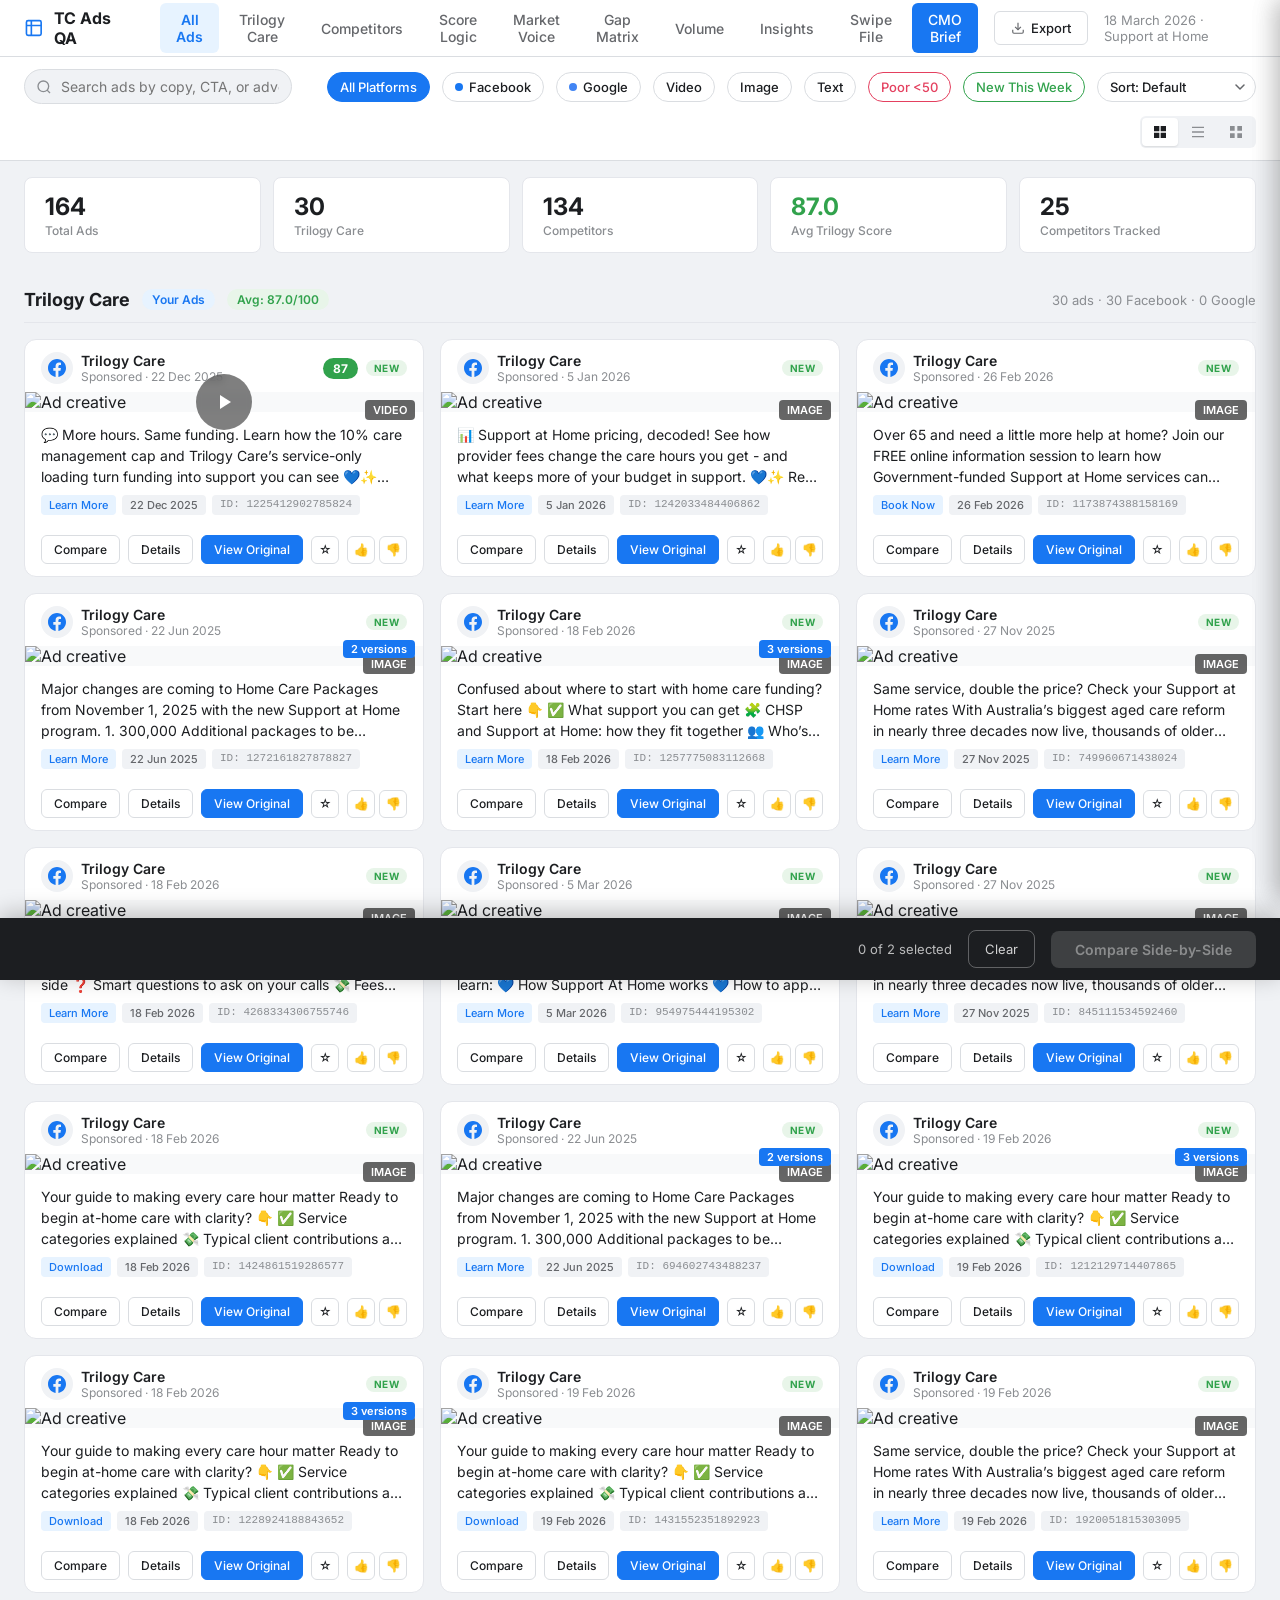
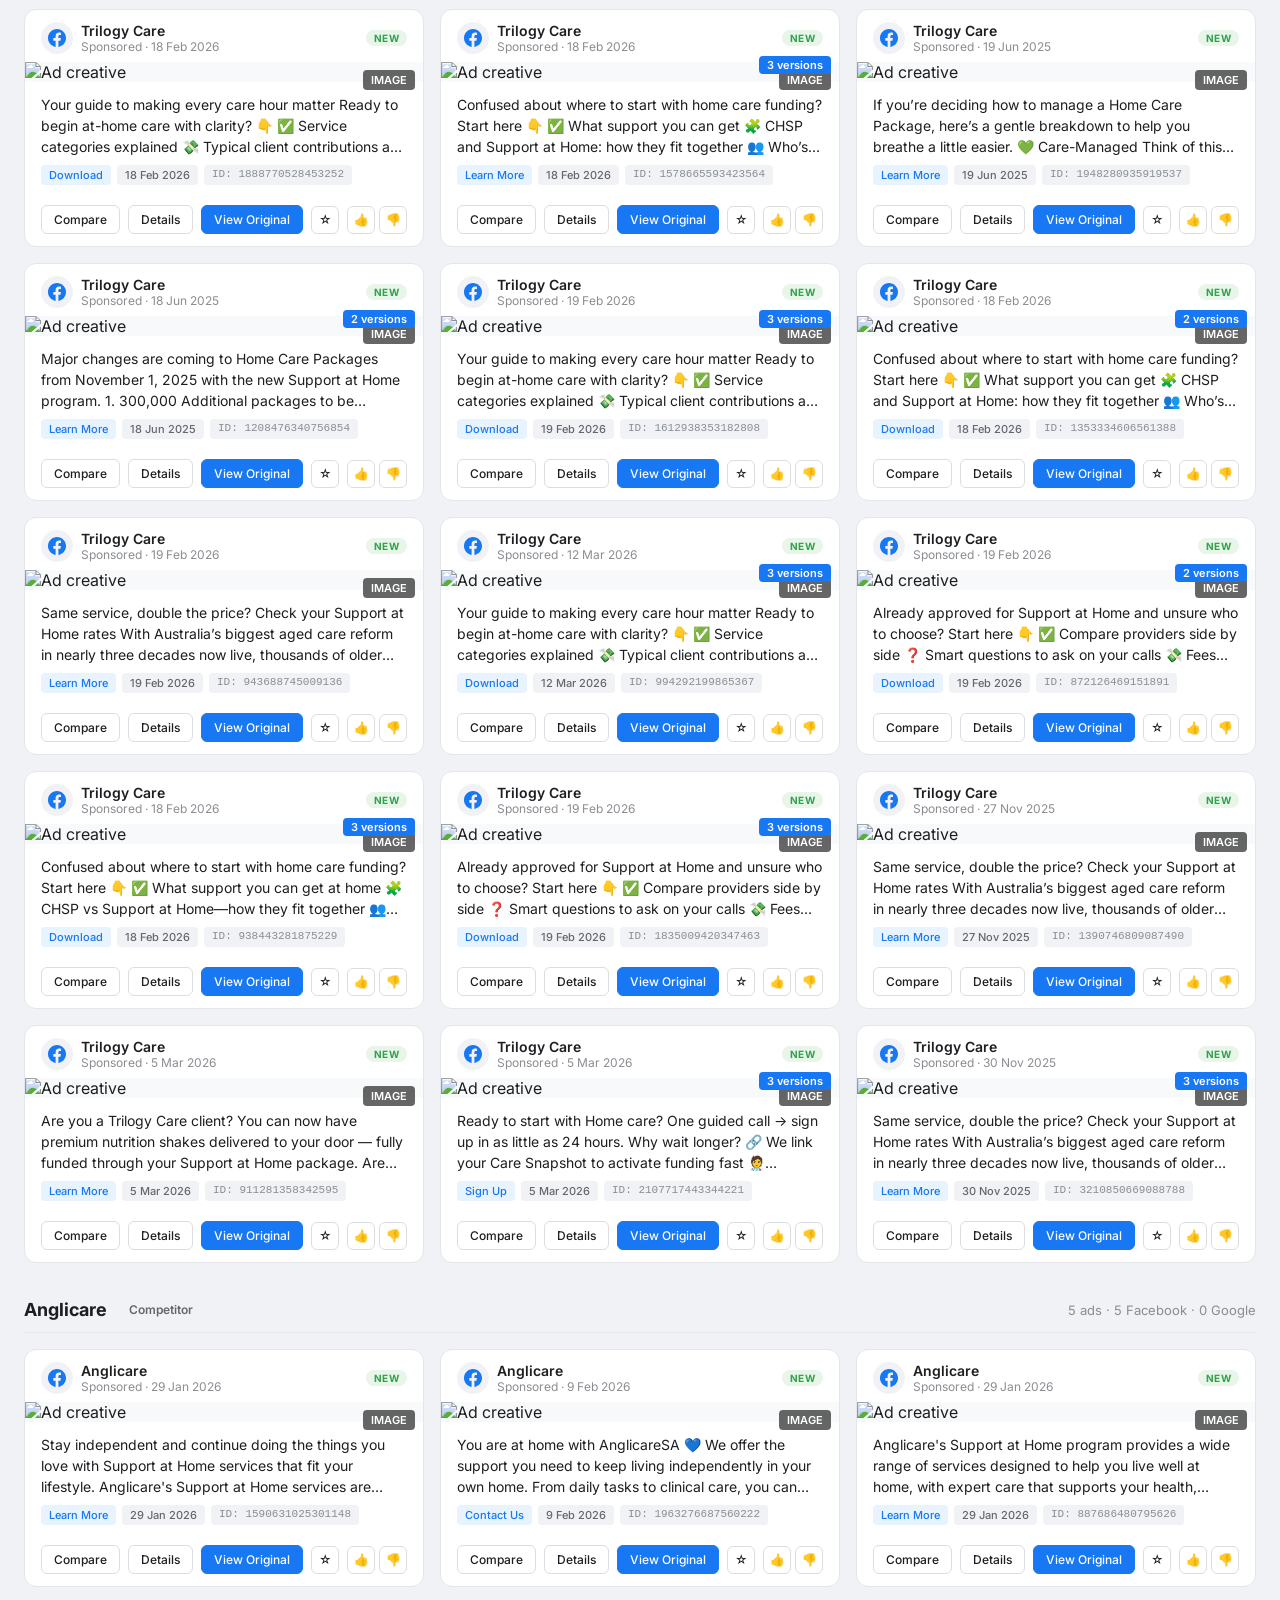
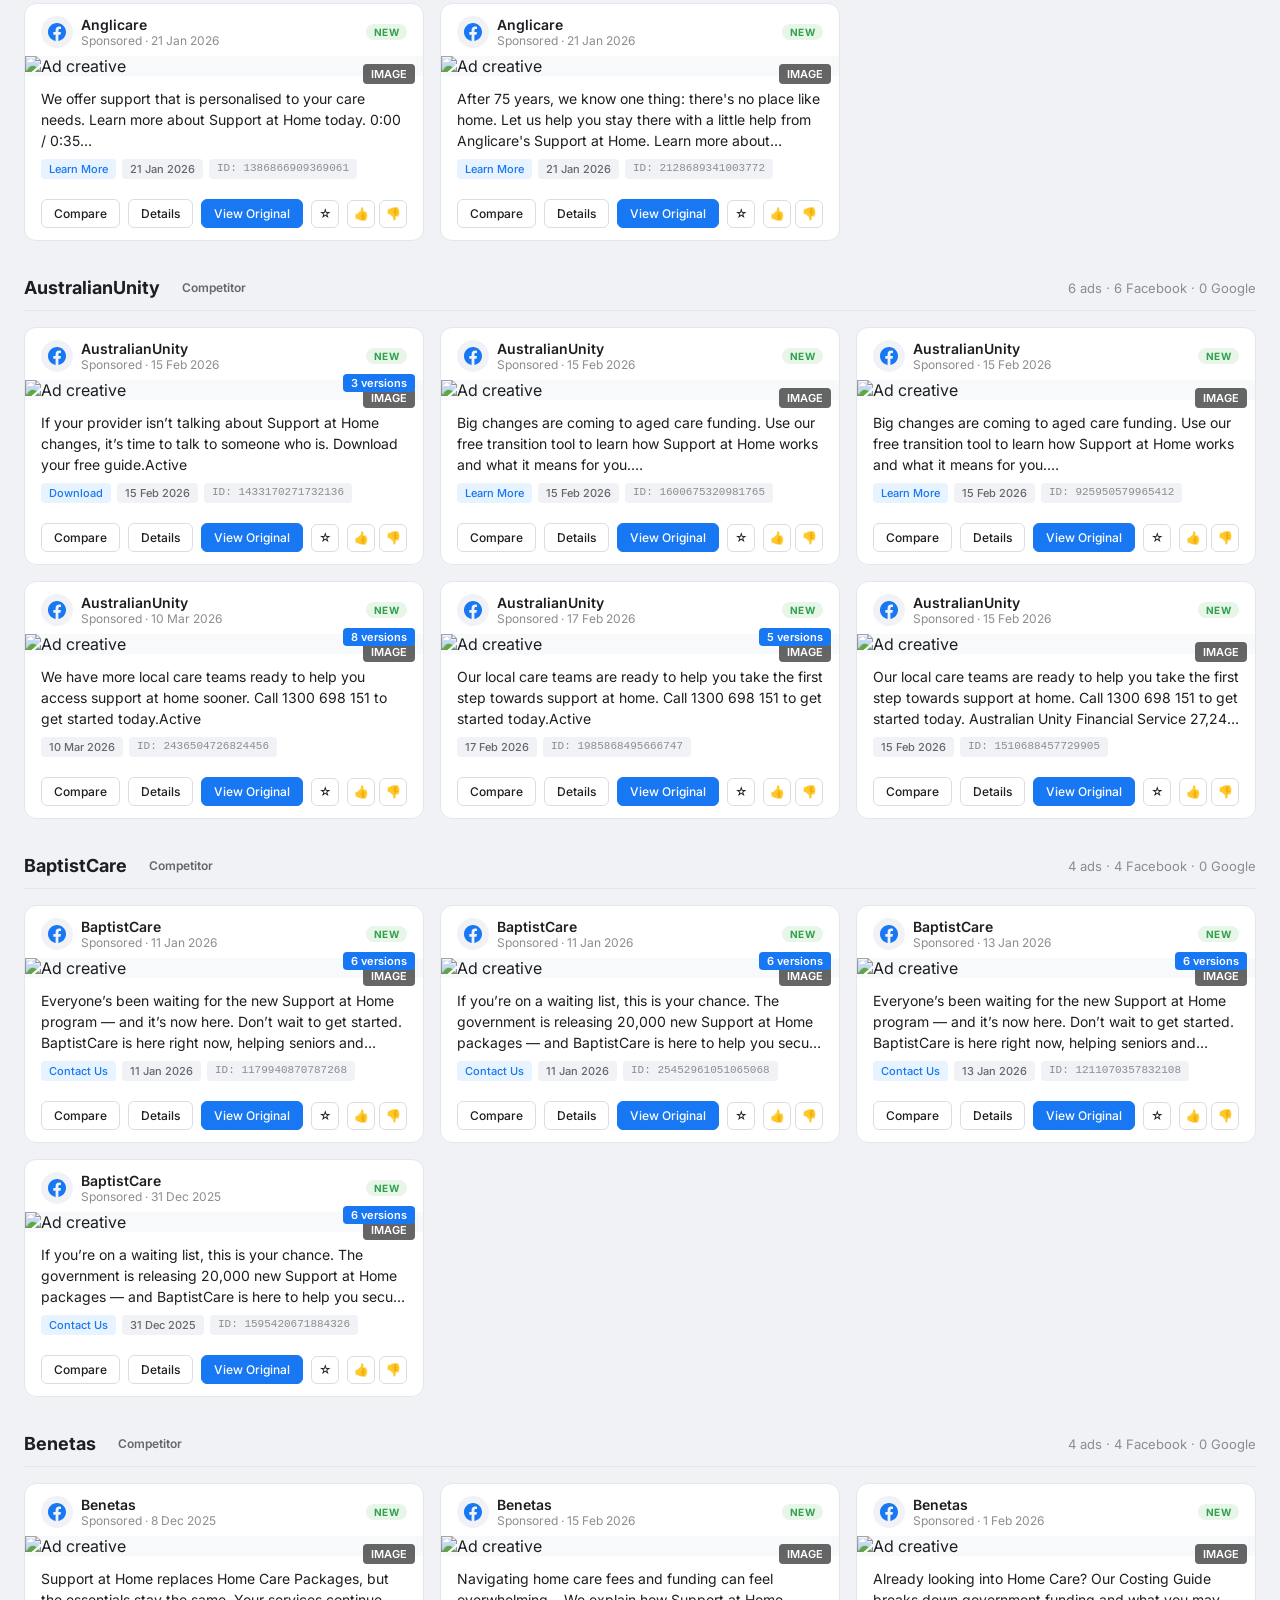
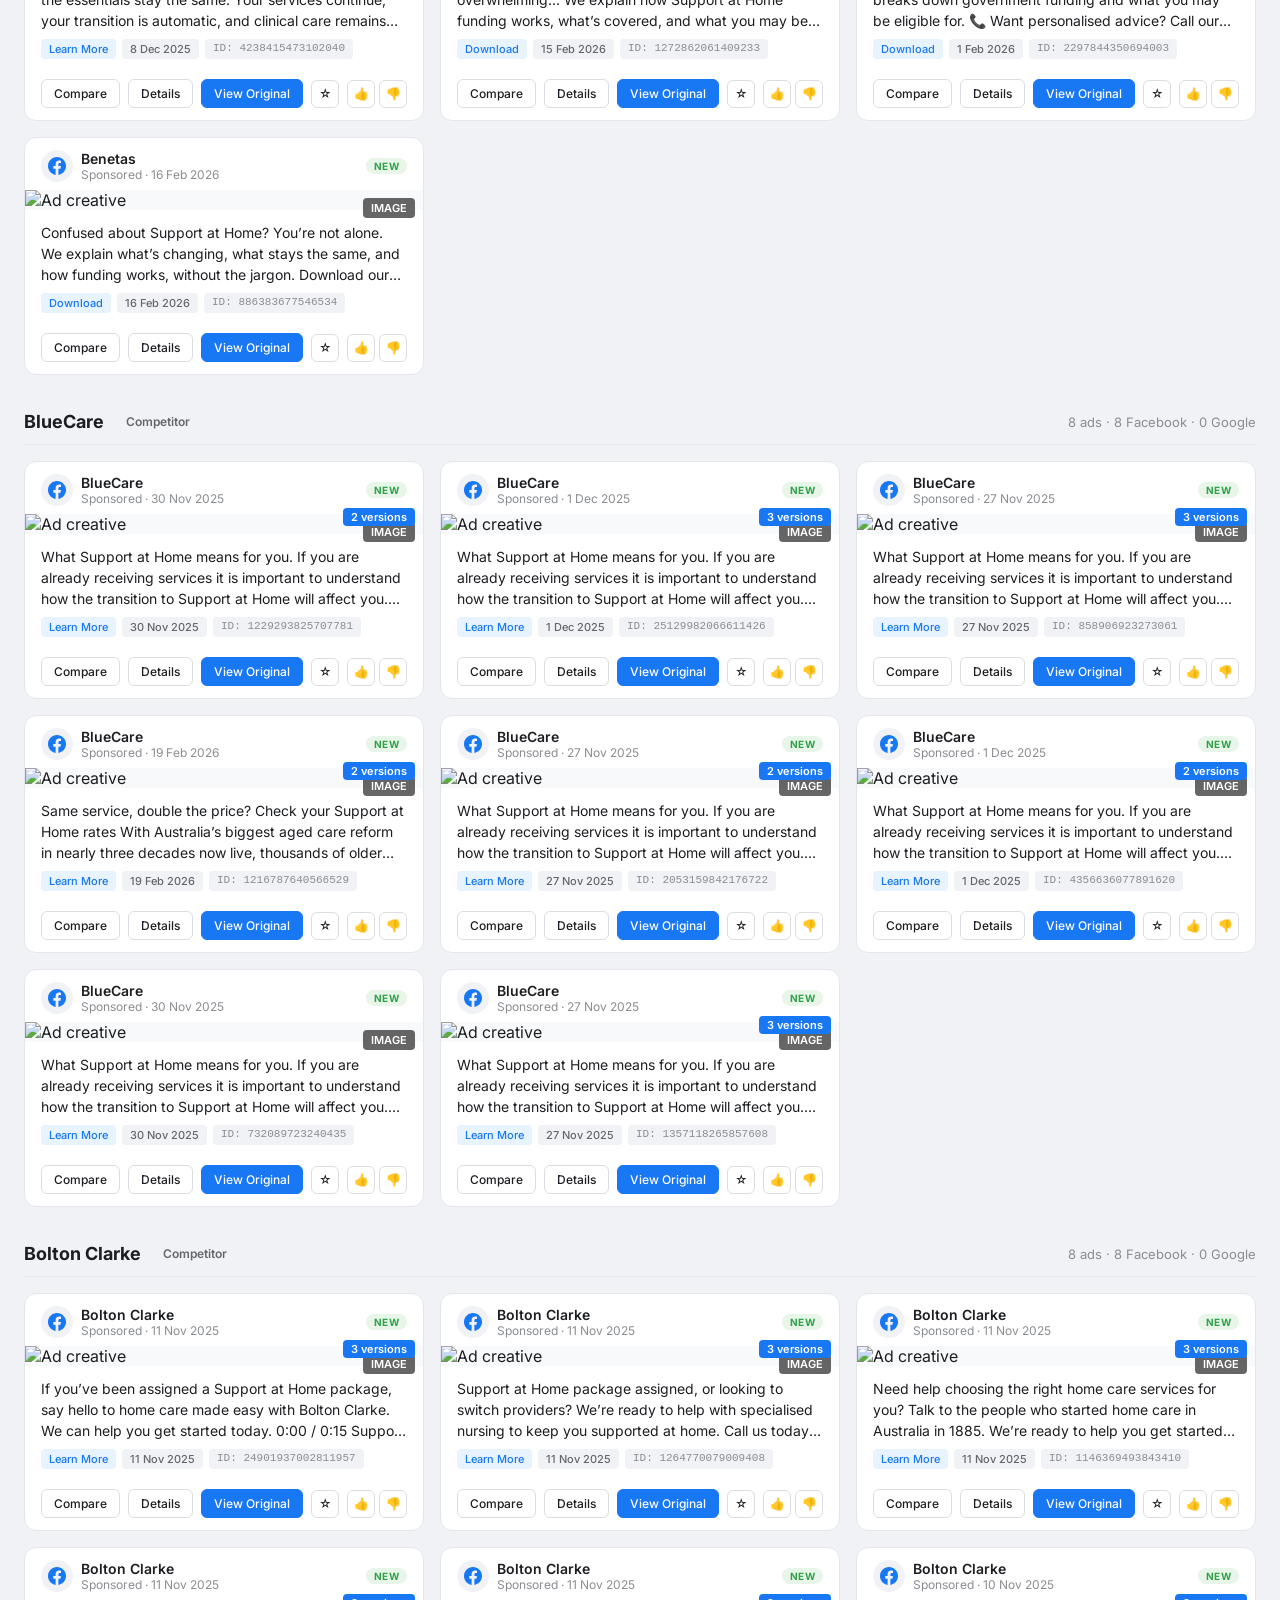
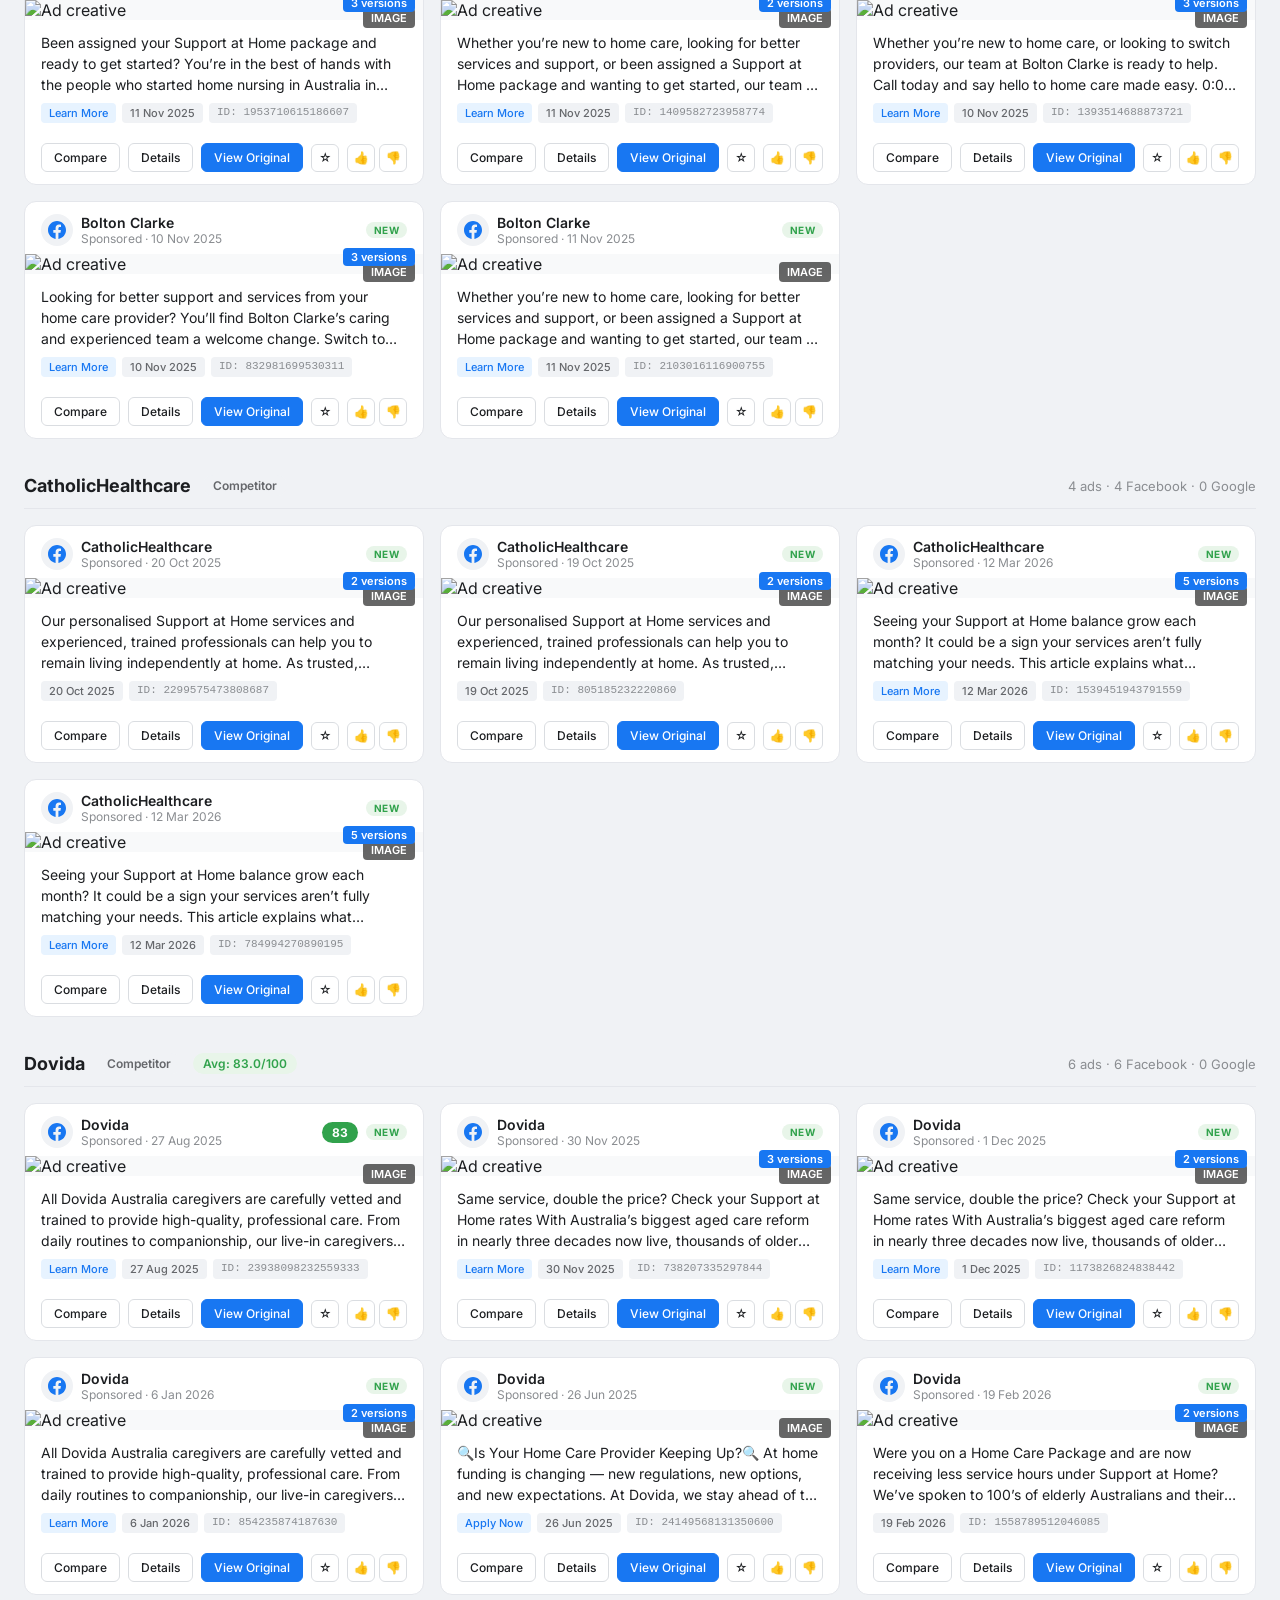
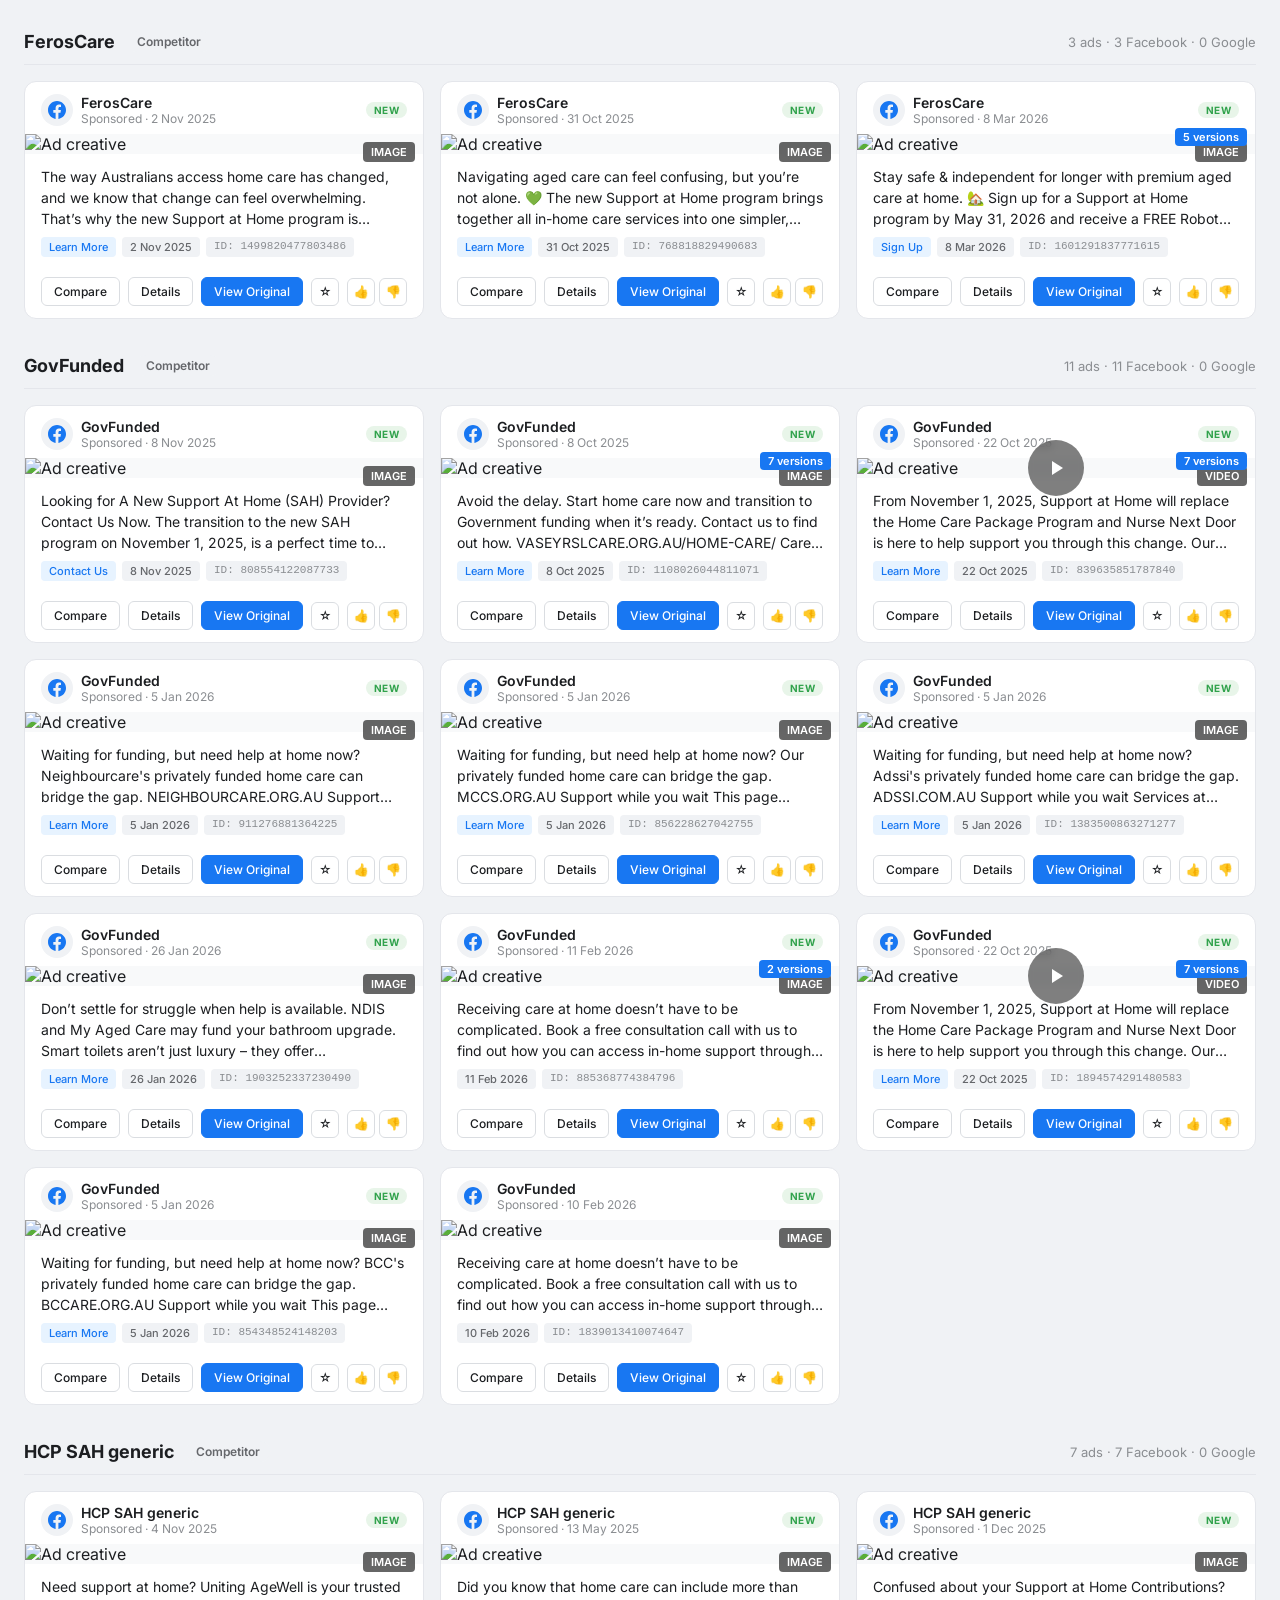
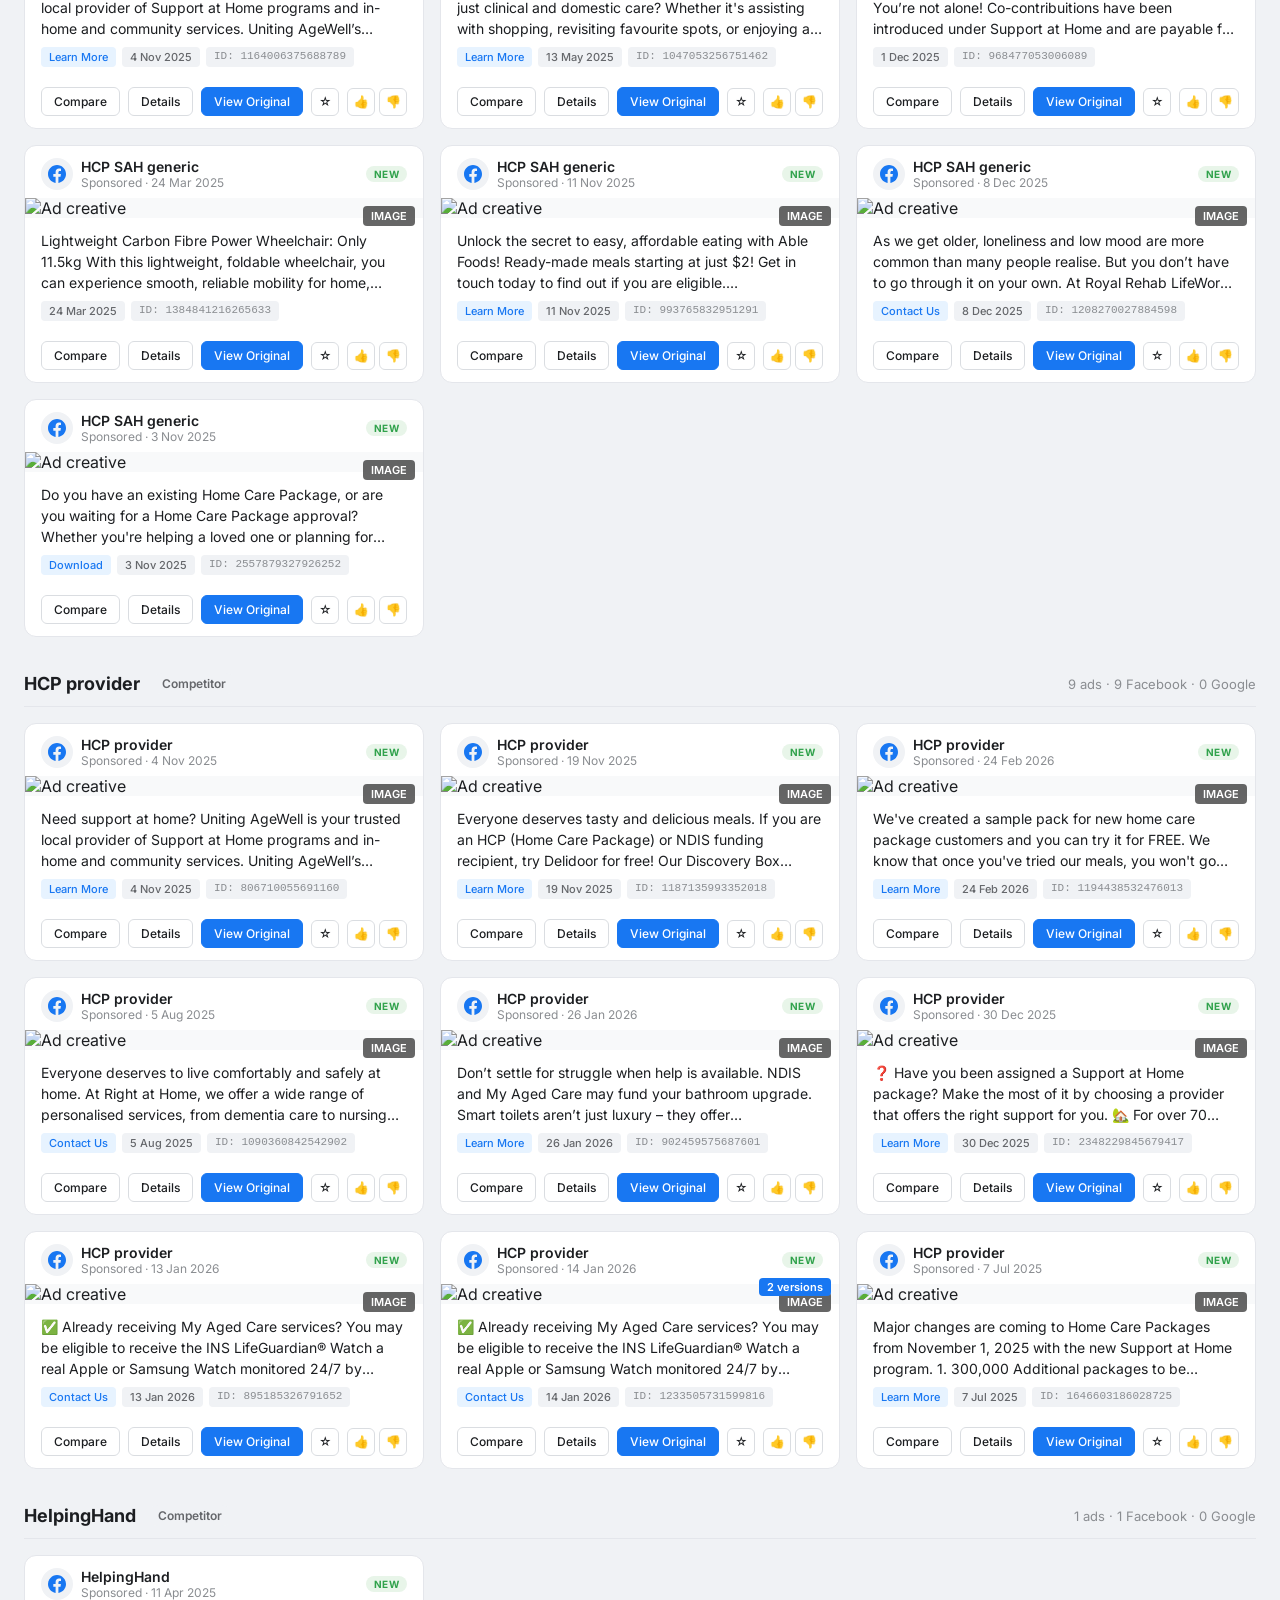
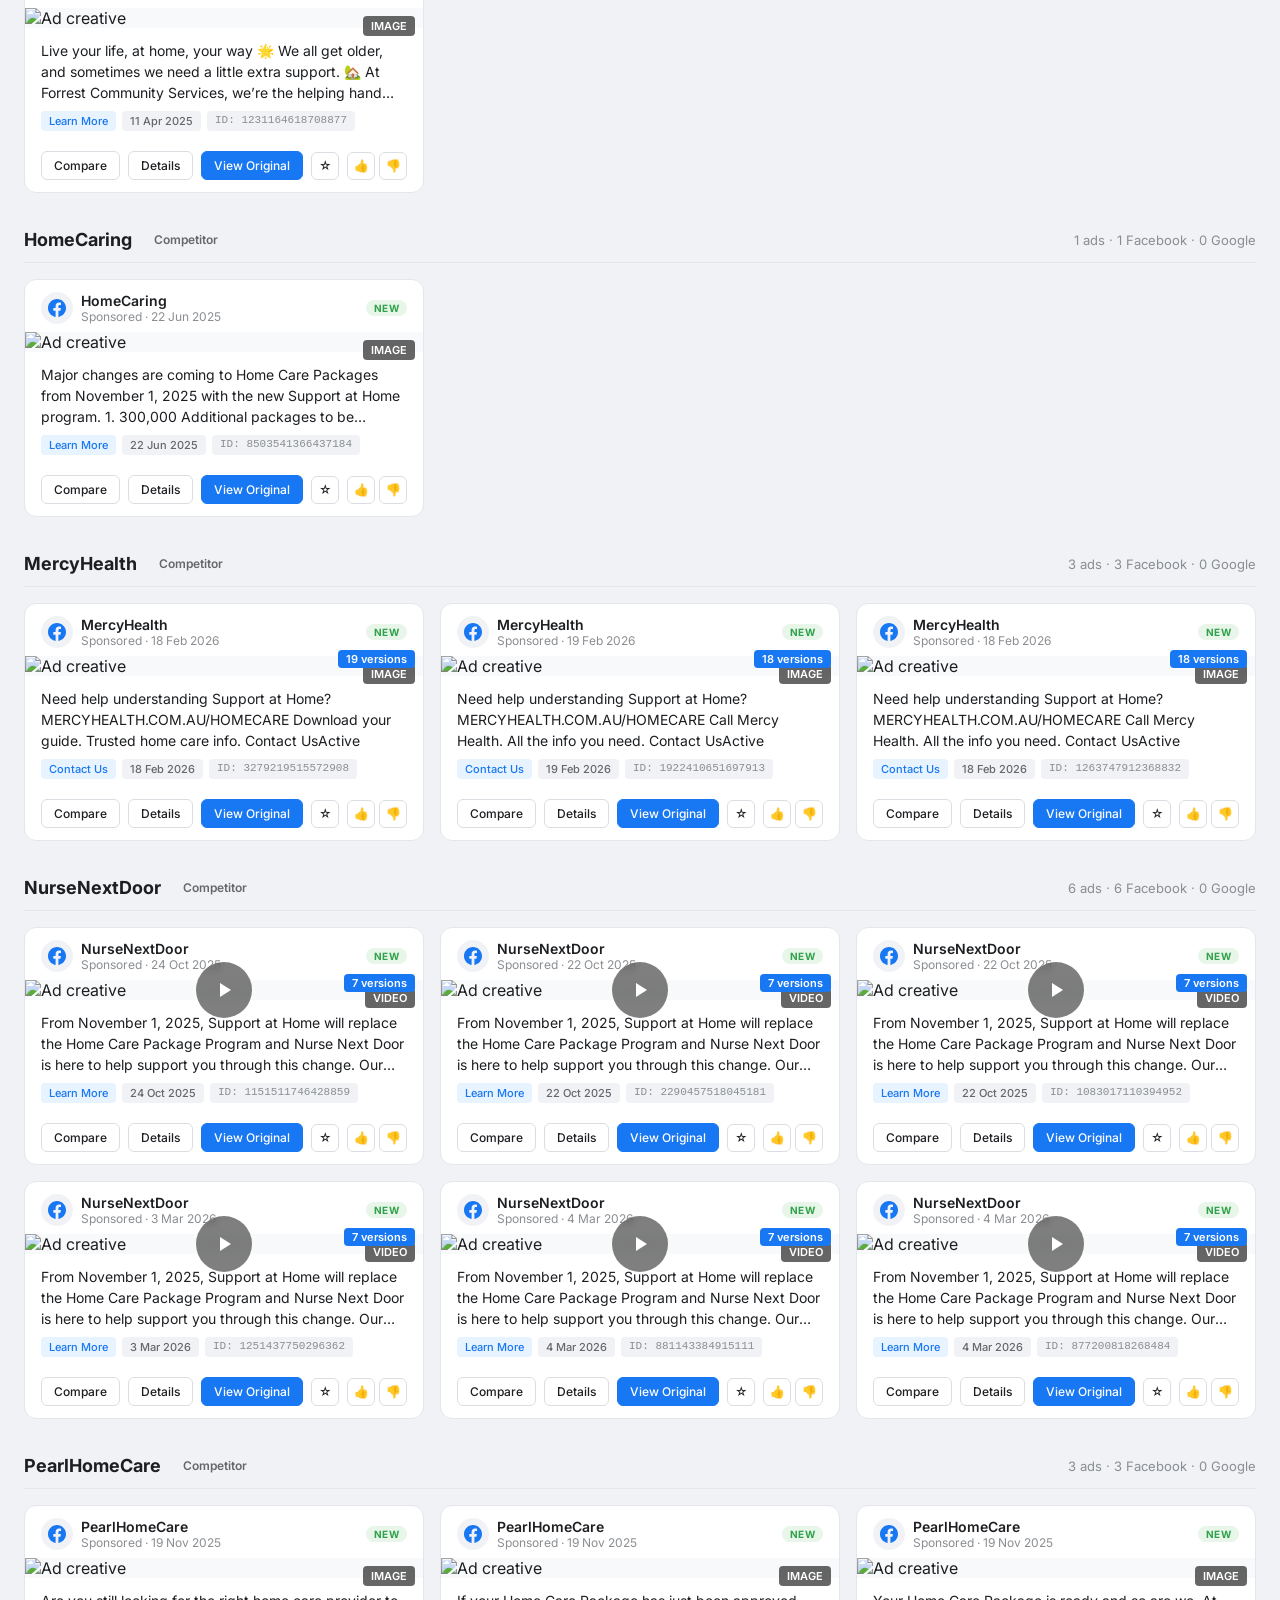
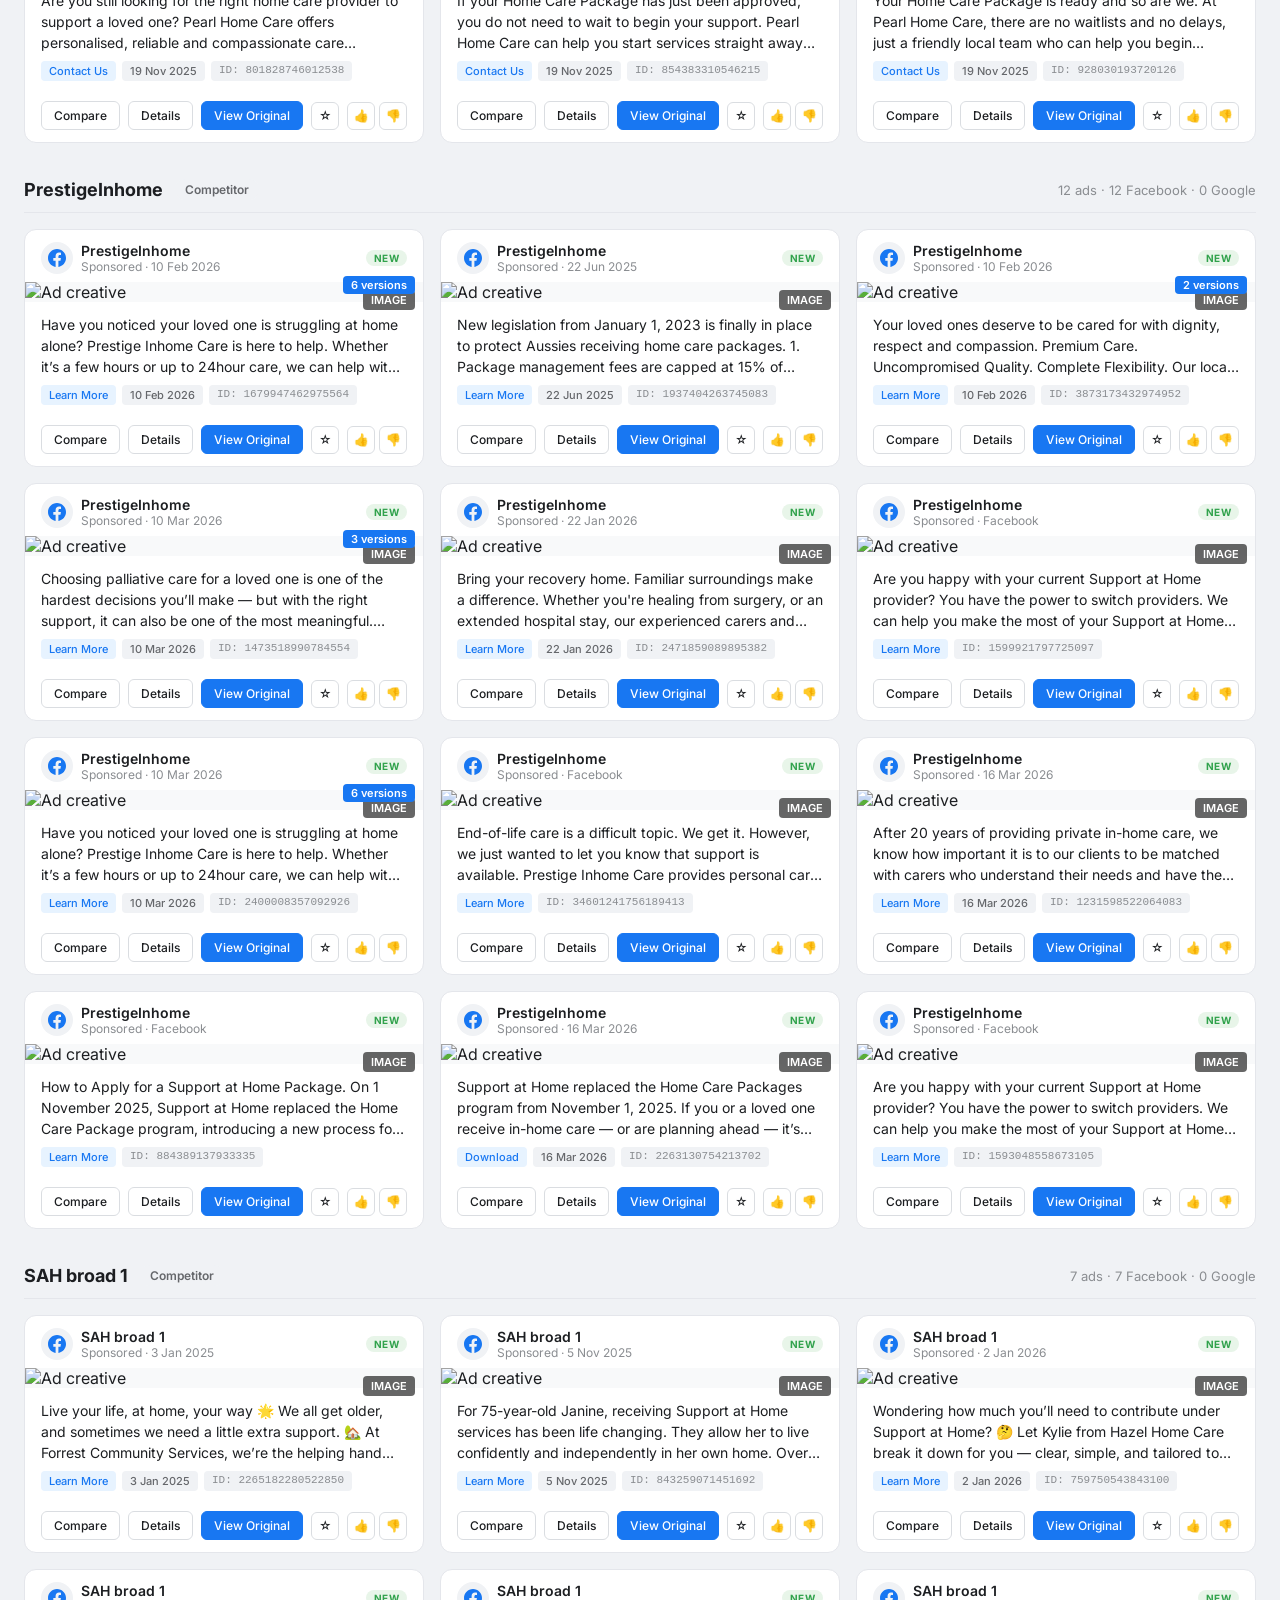
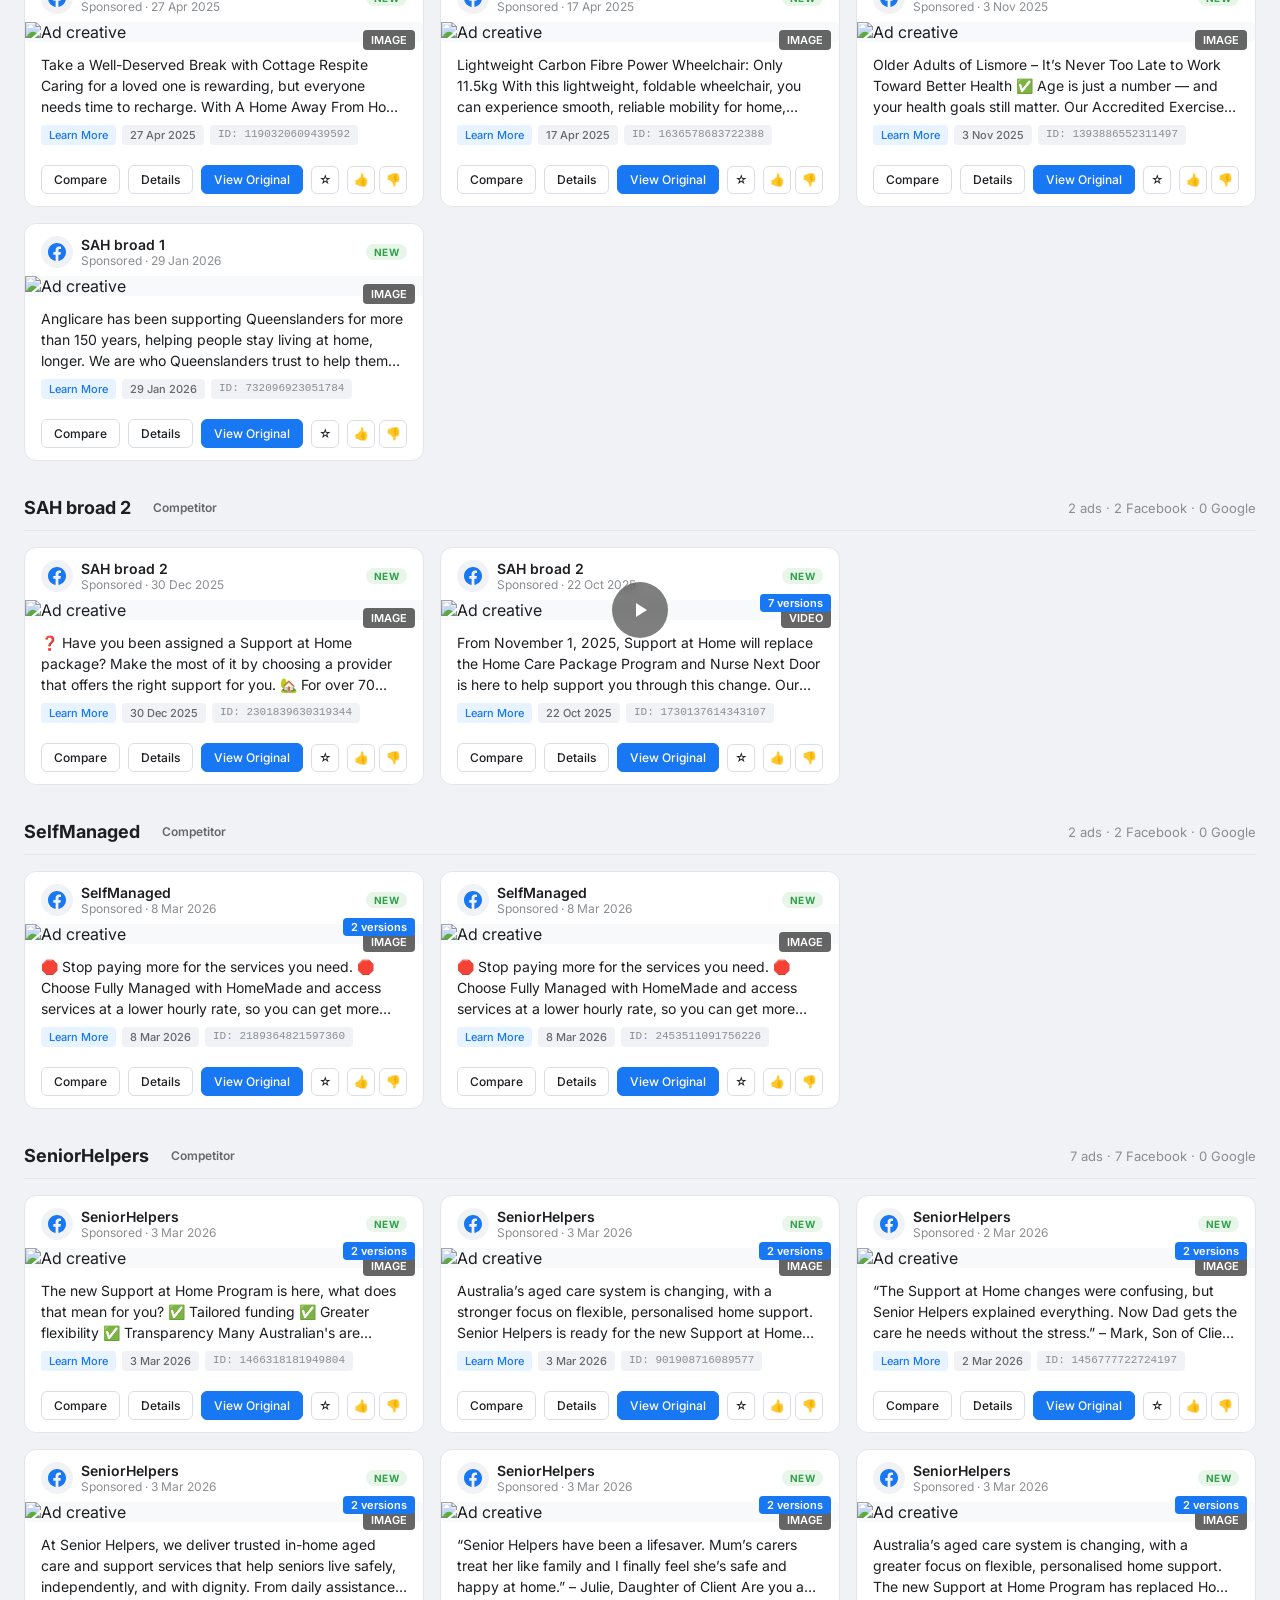
==== commit 0e496e1c: "Sprint 9: Volume tracker table, 50 ads with messaging taxonomy, expanded analysis, gap briefs buildi" ====
--- a/docs/index.html
+++ b/docs/index.html
@@ -434,6 +434,7 @@
       <button onclick="toggleScoreLogic()">Score Logic</button>
       <button onclick="toggleMarketVoice()">Market Voice</button>
       <button onclick="toggleGapMatrix()">Gap Matrix</button>
+      <button onclick="toggleVolumeTracker()">Volume</button>
       <button onclick="openDrawer()">Insights</button>
       <button onclick="openBoardsDrawer()">Swipe File</button>
       <button onclick="toggleExecView()" style="background:#1877F2;color:white;border-radius:6px;">CMO Brief</button>
@@ -619,57 +620,58 @@
 <div class="score-logic" id="marketVoice" style="margin-top:24px;">
   <h3>Market Voice Share — Messaging Intelligence</h3>
   <p style="font-size:14px;color:var(--text-secondary);margin-bottom:16px;">
-    Which messaging angles dominate Support at Home advertising? Coloured bars show Trilogy Care's share within each theme. Based on 30 ads analyzed.
+    Which messaging angles dominate Support at Home advertising? Coloured bars show Trilogy Care's share within each theme. Based on 50 ads analyzed.
   </p>
-  <svg width="800" height="544" viewBox="0 0 800 544" xmlns="http://www.w3.org/2000/svg">
+  <svg width="800" height="600" viewBox="0 0 800 600" xmlns="http://www.w3.org/2000/svg">
 <style>text { font-family: -apple-system, BlinkMacSystemFont, "Segoe UI", sans-serif; }</style>
-  <rect x="180" y="20" width="100.55172413793105" height="48" rx="6" fill="#1877F2" opacity="0.25"/>
-  <rect x="180" y="20" width="81.44689655172415" height="48" rx="6" fill="#1877F2"/>
+  <rect x="180" y="20" width="87.24890829694323" height="48" rx="6" fill="#1877F2" opacity="0.25"/>
+  <rect x="180" y="20" width="51.4768558951965" height="48" rx="6" fill="#1877F2"/>
   <text x="172" y="49.0" text-anchor="end" font-size="13" font-weight="500" fill="#1C1E21">Independence & Dignity</text>
-  <text x="288.55172413793105" y="49.0" font-size="12" font-weight="600" fill="#606770">19%</text>
-  <text x="220.72344827586207" y="49.0" text-anchor="middle" font-size="11" font-weight="600" fill="white">TC 81%</text>
-  <rect x="180" y="76" width="96.82758620689656" height="48" rx="6" fill="#31A24C" opacity="0.25"/>
-  <rect x="180" y="76" width="89.08137931034483" height="48" rx="6" fill="#31A24C"/>
-  <text x="172" y="105.0" text-anchor="end" font-size="13" font-weight="500" fill="#1C1E21">Empowerment & Control</text>
-  <text x="284.82758620689657" y="105.0" font-size="12" font-weight="600" fill="#606770">18%</text>
-  <text x="224.5406896551724" y="105.0" text-anchor="middle" font-size="11" font-weight="600" fill="white">TC 92%</text>
-  <rect x="180" y="132" width="89.37931034482759" height="48" rx="6" fill="#F7B928" opacity="0.25"/>
-  <rect x="180" y="132" width="82.22896551724138" height="48" rx="6" fill="#F7B928"/>
-  <text x="172" y="161.0" text-anchor="end" font-size="13" font-weight="500" fill="#1C1E21">Cost Transparency</text>
-  <text x="277.37931034482756" y="161.0" font-size="12" font-weight="600" fill="#606770">17%</text>
-  <text x="221.11448275862068" y="161.0" text-anchor="middle" font-size="11" font-weight="600" fill="white">TC 92%</text>
-  <rect x="180" y="188" width="74.48275862068965" height="48" rx="6" fill="#E4405F" opacity="0.25"/>
-  <rect x="180" y="188" width="74.48275862068965" height="48" rx="6" fill="#E4405F"/>
-  <text x="172" y="217.0" text-anchor="end" font-size="13" font-weight="500" fill="#1C1E21">Self-Managed</text>
-  <text x="262.48275862068965" y="217.0" font-size="12" font-weight="600" fill="#606770">14%</text>
-  <text x="217.24137931034483" y="217.0" text-anchor="middle" font-size="11" font-weight="600" fill="white">TC 100%</text>
-  <rect x="180" y="244" width="63.310344827586206" height="48" rx="6" fill="#6366F1" opacity="0.25"/>
-  <rect x="180" y="244" width="44.95034482758621" height="48" rx="6" fill="#6366F1"/>
-  <text x="172" y="273.0" text-anchor="end" font-size="13" font-weight="500" fill="#1C1E21">Service Quality</text>
-  <text x="251.31034482758622" y="273.0" font-size="12" font-weight="600" fill="#606770">12%</text>
-  <text x="202.4751724137931" y="273.0" text-anchor="middle" font-size="11" font-weight="600" fill="white">TC 71%</text>
-  <rect x="180" y="300" width="55.86206896551724" height="48" rx="6" fill="#06B6D4" opacity="0.25"/>
-  <rect x="180" y="300" width="40.779310344827586" height="48" rx="6" fill="#06B6D4"/>
-  <text x="172" y="329.0" text-anchor="end" font-size="13" font-weight="500" fill="#1C1E21">Govt Transition</text>
-  <text x="243.86206896551724" y="329.0" font-size="12" font-weight="600" fill="#606770">10%</text>
-  <text x="200.3896551724138" y="329.0" text-anchor="middle" font-size="11" font-weight="600" fill="white">TC 73%</text>
-  <rect x="180" y="356" width="37.241379310344826" height="48" rx="6" fill="#F59E0B" opacity="0.25"/>
-  <rect x="180" y="356" width="22.344827586206893" height="48" rx="6" fill="#F59E0B"/>
+  <text x="275.2489082969432" y="49.0" font-size="12" font-weight="600" fill="#606770">16%</text>
+  <text x="205.73842794759824" y="49.0" text-anchor="middle" font-size="11" font-weight="600" fill="white">TC 59%</text>
+  <rect x="180" y="76" width="87.24890829694323" height="48" rx="6" fill="#31A24C" opacity="0.25"/>
+  <rect x="180" y="76" width="27.919650655021833" height="48" rx="6" fill="#31A24C"/>
+  <text x="172" y="105.0" text-anchor="end" font-size="13" font-weight="500" fill="#1C1E21">Service Quality</text>
+  <text x="275.2489082969432" y="105.0" font-size="12" font-weight="600" fill="#606770">16%</text>
+  <rect x="180" y="132" width="84.89082969432314" height="48" rx="6" fill="#F7B928" opacity="0.25"/>
+  <rect x="180" y="132" width="56.87685589519651" height="48" rx="6" fill="#F7B928"/>
+  <text x="172" y="161.0" text-anchor="end" font-size="13" font-weight="500" fill="#1C1E21">Empowerment & Control</text>
+  <text x="272.89082969432314" y="161.0" font-size="12" font-weight="600" fill="#606770">16%</text>
+  <text x="208.43842794759826" y="161.0" text-anchor="middle" font-size="11" font-weight="600" fill="white">TC 67%</text>
+  <rect x="180" y="188" width="75.45851528384279" height="48" rx="6" fill="#E4405F" opacity="0.25"/>
+  <rect x="180" y="188" width="52.06637554585152" height="48" rx="6" fill="#E4405F"/>
+  <text x="172" y="217.0" text-anchor="end" font-size="13" font-weight="500" fill="#1C1E21">Cost Transparency</text>
+  <text x="263.45851528384276" y="217.0" font-size="12" font-weight="600" fill="#606770">14%</text>
+  <text x="206.03318777292577" y="217.0" text-anchor="middle" font-size="11" font-weight="600" fill="white">TC 69%</text>
+  <rect x="180" y="244" width="61.31004366812227" height="48" rx="6" fill="#6366F1" opacity="0.25"/>
+  <rect x="180" y="244" width="25.75021834061135" height="48" rx="6" fill="#6366F1"/>
+  <text x="172" y="273.0" text-anchor="end" font-size="13" font-weight="500" fill="#1C1E21">Govt Transition</text>
+  <text x="249.31004366812226" y="273.0" font-size="12" font-weight="600" fill="#606770">11%</text>
+  <rect x="180" y="300" width="51.877729257641924" height="48" rx="6" fill="#06B6D4" opacity="0.25"/>
+  <rect x="180" y="300" width="47.208733624454155" height="48" rx="6" fill="#06B6D4"/>
+  <text x="172" y="329.0" text-anchor="end" font-size="13" font-weight="500" fill="#1C1E21">Self-Managed</text>
+  <text x="239.87772925764193" y="329.0" font-size="12" font-weight="600" fill="#606770">10%</text>
+  <text x="203.60436681222708" y="329.0" text-anchor="middle" font-size="11" font-weight="600" fill="white">TC 91%</text>
+  <rect x="180" y="356" width="51.877729257641924" height="48" rx="6" fill="#F59E0B" opacity="0.25"/>
+  <rect x="180" y="356" width="14.006986899563321" height="48" rx="6" fill="#F59E0B"/>
   <text x="172" y="385.0" text-anchor="end" font-size="13" font-weight="500" fill="#1C1E21">Convenience & Speed</text>
-  <text x="225.24137931034483" y="385.0" font-size="12" font-weight="600" fill="#606770">7%</text>
-  <rect x="180" y="412" width="18.620689655172413" height="48" rx="6" fill="#EC4899" opacity="0.25"/>
-  <rect x="180" y="412" width="14.89655172413793" height="48" rx="6" fill="#EC4899"/>
+  <text x="239.87772925764193" y="385.0" font-size="12" font-weight="600" fill="#606770">10%</text>
+  <rect x="180" y="412" width="28.29694323144105" height="48" rx="6" fill="#EC4899" opacity="0.25"/>
+  <rect x="180" y="412" width="9.337991266375546" height="48" rx="6" fill="#EC4899"/>
   <text x="172" y="441.0" text-anchor="end" font-size="13" font-weight="500" fill="#1C1E21">Family Peace of Mind</text>
-  <text x="206.6206896551724" y="441.0" font-size="12" font-weight="600" fill="#606770">3%</text>
-  <rect x="180" y="468" width="3.7241379310344827" height="48" rx="6" fill="#8B5CF6" opacity="0.25"/>
+  <text x="216.29694323144105" y="441.0" font-size="12" font-weight="600" fill="#606770">5%</text>
+  <rect x="180" y="468" width="7.074235807860262" height="48" rx="6" fill="#8B5CF6" opacity="0.25"/>
   <text x="172" y="497.0" text-anchor="end" font-size="13" font-weight="500" fill="#1C1E21">Testimonials</text>
-  <text x="191.72413793103448" y="497.0" font-size="12" font-weight="600" fill="#606770">1%</text>
-  <rect x="180" y="529" width="16" height="16" rx="3" fill="#1877F2"/>
-  <text x="202" y="541" font-size="12" fill="#606770">Trilogy Care share</text>
-  <rect x="340" y="529" width="16" height="16" rx="3" fill="#1877F2" opacity="0.25"/>
-  <text x="362" y="541" font-size="12" fill="#606770">Total market</text>
+  <text x="195.07423580786025" y="497.0" font-size="12" font-weight="600" fill="#606770">1%</text>
+  <rect x="180" y="524" width="4.716157205240174" height="48" rx="6" fill="#14B8A6" opacity="0.25"/>
+  <text x="172" y="553.0" text-anchor="end" font-size="13" font-weight="500" fill="#1C1E21">Community</text>
+  <text x="192.71615720524017" y="553.0" font-size="12" font-weight="600" fill="#606770">1%</text>
+  <rect x="180" y="585" width="16" height="16" rx="3" fill="#1877F2"/>
+  <text x="202" y="597" font-size="12" fill="#606770">Trilogy Care share</text>
+  <rect x="340" y="585" width="16" height="16" rx="3" fill="#1877F2" opacity="0.25"/>
+  <text x="362" y="597" font-size="12" fill="#606770">Total market</text>
 </svg>
-  
+  <h4 style='margin-top:20px;font-size:14px;color:var(--red);'>Messaging Gaps (Trilogy under-represented)</h4><ul style='font-size:13px;line-height:1.8;'><li><strong>Convenience Speed</strong> — 22 competitor ads, Trilogy at 27% share</li><li><strong>Testimonial Social Proof</strong> — 3 competitor ads, Trilogy at 0% share</li></ul>
 </div>
 
 <div class="score-logic" id="gapMatrix" style="margin-top:24px;">
@@ -1026,6 +1028,318 @@
   
 </div>
 
+<div class="score-logic" id="volumeTracker" style="margin-top:24px;">
+  <h3>Competitive Ad Volume</h3>
+  <p style="font-size:14px;color:var(--text-secondary);margin-bottom:16px;">
+    Who's running the most Support at Home ads? Sorted by total active ad count.
+  </p>
+  <table style="width:100%;border-collapse:collapse;font-size:13px;">
+    <thead>
+      <tr style="border-bottom:2px solid var(--border);">
+        <th style="padding:8px;text-align:left;color:var(--text-tertiary);font-size:11px;">#</th>
+        <th style="padding:8px;text-align:left;color:var(--text-tertiary);font-size:11px;">ADVERTISER</th>
+        <th style="padding:8px;text-align:left;color:var(--text-tertiary);font-size:11px;">ADS</th>
+        <th style="padding:8px;text-align:left;color:var(--text-tertiary);font-size:11px;width:120px;">VOLUME</th>
+        <th style="padding:8px;text-align:left;color:var(--text-tertiary);font-size:11px;">VID</th>
+        <th style="padding:8px;text-align:left;color:var(--text-tertiary);font-size:11px;">IMG</th>
+        <th style="padding:8px;text-align:left;color:var(--text-tertiary);font-size:11px;">TXT</th>
+        <th style="padding:8px;text-align:left;color:var(--text-tertiary);font-size:11px;">FB</th>
+        <th style="padding:8px;text-align:left;color:var(--text-tertiary);font-size:11px;">GOOG</th>
+        <th style="padding:8px;text-align:left;color:var(--text-tertiary);font-size:11px;">AVG SCORE</th>
+      </tr>
+    </thead>
+    <tbody>
+      <tr style="background:#EBF5FF;font-weight:600;">
+  <td style="width:30px;color:#8A8D91;font-size:12px;">1</td>
+  <td style="font-weight:700;">Trilogy Care</td>
+  <td style="font-weight:700;">30</td>
+  <td><div style="background:#E4E6EB;border-radius:3px;height:8px;width:100%;"><div style="background:#1877F2;height:8px;border-radius:3px;width:100.0%;"></div></div></td>
+  <td style="color:#E4405F;">1</td>
+  <td style="color:#1877F2;">29</td>
+  <td>0</td>
+  <td>30</td>
+  <td>0</td>
+  <td style="color:#31A24C;font-weight:600;">87.0</td>
+</tr><tr style="">
+  <td style="width:30px;color:#8A8D91;font-size:12px;">2</td>
+  <td style="font-weight:500;">PrestigeInhome</td>
+  <td style="font-weight:700;">12</td>
+  <td><div style="background:#E4E6EB;border-radius:3px;height:8px;width:100%;"><div style="background:#93C5FD;height:8px;border-radius:3px;width:40.0%;"></div></div></td>
+  <td style="color:#E4405F;">0</td>
+  <td style="color:#1877F2;">12</td>
+  <td>0</td>
+  <td>12</td>
+  <td>0</td>
+  <td style="color:#8A8D91;font-weight:600;">—</td>
+</tr><tr style="">
+  <td style="width:30px;color:#8A8D91;font-size:12px;">3</td>
+  <td style="font-weight:500;">GovFunded</td>
+  <td style="font-weight:700;">11</td>
+  <td><div style="background:#E4E6EB;border-radius:3px;height:8px;width:100%;"><div style="background:#93C5FD;height:8px;border-radius:3px;width:36.666666666666664%;"></div></div></td>
+  <td style="color:#E4405F;">2</td>
+  <td style="color:#1877F2;">9</td>
+  <td>0</td>
+  <td>11</td>
+  <td>0</td>
+  <td style="color:#8A8D91;font-weight:600;">—</td>
+</tr><tr style="">
+  <td style="width:30px;color:#8A8D91;font-size:12px;">4</td>
+  <td style="font-weight:500;">HCP provider</td>
+  <td style="font-weight:700;">9</td>
+  <td><div style="background:#E4E6EB;border-radius:3px;height:8px;width:100%;"><div style="background:#93C5FD;height:8px;border-radius:3px;width:30.0%;"></div></div></td>
+  <td style="color:#E4405F;">0</td>
+  <td style="color:#1877F2;">9</td>
+  <td>0</td>
+  <td>9</td>
+  <td>0</td>
+  <td style="color:#8A8D91;font-weight:600;">—</td>
+</tr><tr style="">
+  <td style="width:30px;color:#8A8D91;font-size:12px;">5</td>
+  <td style="font-weight:500;">UnitingAgeWell</td>
+  <td style="font-weight:700;">9</td>
+  <td><div style="background:#E4E6EB;border-radius:3px;height:8px;width:100%;"><div style="background:#93C5FD;height:8px;border-radius:3px;width:30.0%;"></div></div></td>
+  <td style="color:#E4405F;">0</td>
+  <td style="color:#1877F2;">9</td>
+  <td>0</td>
+  <td>9</td>
+  <td>0</td>
+  <td style="color:#8A8D91;font-weight:600;">—</td>
+</tr><tr style="">
+  <td style="width:30px;color:#8A8D91;font-size:12px;">6</td>
+  <td style="font-weight:500;">Bolton Clarke</td>
+  <td style="font-weight:700;">8</td>
+  <td><div style="background:#E4E6EB;border-radius:3px;height:8px;width:100%;"><div style="background:#93C5FD;height:8px;border-radius:3px;width:26.666666666666668%;"></div></div></td>
+  <td style="color:#E4405F;">0</td>
+  <td style="color:#1877F2;">8</td>
+  <td>0</td>
+  <td>8</td>
+  <td>0</td>
+  <td style="color:#8A8D91;font-weight:600;">—</td>
+</tr><tr style="">
+  <td style="width:30px;color:#8A8D91;font-size:12px;">7</td>
+  <td style="font-weight:500;">BlueCare</td>
+  <td style="font-weight:700;">8</td>
+  <td><div style="background:#E4E6EB;border-radius:3px;height:8px;width:100%;"><div style="background:#93C5FD;height:8px;border-radius:3px;width:26.666666666666668%;"></div></div></td>
+  <td style="color:#E4405F;">0</td>
+  <td style="color:#1877F2;">8</td>
+  <td>0</td>
+  <td>8</td>
+  <td>0</td>
+  <td style="color:#8A8D91;font-weight:600;">—</td>
+</tr><tr style="">
+  <td style="width:30px;color:#8A8D91;font-size:12px;">8</td>
+  <td style="font-weight:500;">HCP SAH generic</td>
+  <td style="font-weight:700;">7</td>
+  <td><div style="background:#E4E6EB;border-radius:3px;height:8px;width:100%;"><div style="background:#93C5FD;height:8px;border-radius:3px;width:23.333333333333332%;"></div></div></td>
+  <td style="color:#E4405F;">0</td>
+  <td style="color:#1877F2;">7</td>
+  <td>0</td>
+  <td>7</td>
+  <td>0</td>
+  <td style="color:#8A8D91;font-weight:600;">—</td>
+</tr><tr style="">
+  <td style="width:30px;color:#8A8D91;font-size:12px;">9</td>
+  <td style="font-weight:500;">SAH broad 1</td>
+  <td style="font-weight:700;">7</td>
+  <td><div style="background:#E4E6EB;border-radius:3px;height:8px;width:100%;"><div style="background:#93C5FD;height:8px;border-radius:3px;width:23.333333333333332%;"></div></div></td>
+  <td style="color:#E4405F;">0</td>
+  <td style="color:#1877F2;">7</td>
+  <td>0</td>
+  <td>7</td>
+  <td>0</td>
+  <td style="color:#8A8D91;font-weight:600;">—</td>
+</tr><tr style="">
+  <td style="width:30px;color:#8A8D91;font-size:12px;">10</td>
+  <td style="font-weight:500;">SeniorHelpers</td>
+  <td style="font-weight:700;">7</td>
+  <td><div style="background:#E4E6EB;border-radius:3px;height:8px;width:100%;"><div style="background:#93C5FD;height:8px;border-radius:3px;width:23.333333333333332%;"></div></div></td>
+  <td style="color:#E4405F;">0</td>
+  <td style="color:#1877F2;">7</td>
+  <td>0</td>
+  <td>7</td>
+  <td>0</td>
+  <td style="color:#8A8D91;font-weight:600;">—</td>
+</tr><tr style="">
+  <td style="width:30px;color:#8A8D91;font-size:12px;">11</td>
+  <td style="font-weight:500;">Dovida</td>
+  <td style="font-weight:700;">6</td>
+  <td><div style="background:#E4E6EB;border-radius:3px;height:8px;width:100%;"><div style="background:#93C5FD;height:8px;border-radius:3px;width:20.0%;"></div></div></td>
+  <td style="color:#E4405F;">0</td>
+  <td style="color:#1877F2;">6</td>
+  <td>0</td>
+  <td>6</td>
+  <td>0</td>
+  <td style="color:#31A24C;font-weight:600;">83.0</td>
+</tr><tr style="">
+  <td style="width:30px;color:#8A8D91;font-size:12px;">12</td>
+  <td style="font-weight:500;">AustralianUnity</td>
+  <td style="font-weight:700;">6</td>
+  <td><div style="background:#E4E6EB;border-radius:3px;height:8px;width:100%;"><div style="background:#93C5FD;height:8px;border-radius:3px;width:20.0%;"></div></div></td>
+  <td style="color:#E4405F;">0</td>
+  <td style="color:#1877F2;">6</td>
+  <td>0</td>
+  <td>6</td>
+  <td>0</td>
+  <td style="color:#8A8D91;font-weight:600;">—</td>
+</tr><tr style="">
+  <td style="width:30px;color:#8A8D91;font-size:12px;">13</td>
+  <td style="font-weight:500;">NurseNextDoor</td>
+  <td style="font-weight:700;">6</td>
+  <td><div style="background:#E4E6EB;border-radius:3px;height:8px;width:100%;"><div style="background:#93C5FD;height:8px;border-radius:3px;width:20.0%;"></div></div></td>
+  <td style="color:#E4405F;">6</td>
+  <td style="color:#1877F2;">0</td>
+  <td>0</td>
+  <td>6</td>
+  <td>0</td>
+  <td style="color:#8A8D91;font-weight:600;">—</td>
+</tr><tr style="">
+  <td style="width:30px;color:#8A8D91;font-size:12px;">14</td>
+  <td style="font-weight:500;">Anglicare</td>
+  <td style="font-weight:700;">5</td>
+  <td><div style="background:#E4E6EB;border-radius:3px;height:8px;width:100%;"><div style="background:#93C5FD;height:8px;border-radius:3px;width:16.666666666666664%;"></div></div></td>
+  <td style="color:#E4405F;">0</td>
+  <td style="color:#1877F2;">5</td>
+  <td>0</td>
+  <td>5</td>
+  <td>0</td>
+  <td style="color:#8A8D91;font-weight:600;">—</td>
+</tr><tr style="">
+  <td style="width:30px;color:#8A8D91;font-size:12px;">15</td>
+  <td style="font-weight:500;">BaptistCare</td>
+  <td style="font-weight:700;">4</td>
+  <td><div style="background:#E4E6EB;border-radius:3px;height:8px;width:100%;"><div style="background:#93C5FD;height:8px;border-radius:3px;width:13.333333333333334%;"></div></div></td>
+  <td style="color:#E4405F;">0</td>
+  <td style="color:#1877F2;">4</td>
+  <td>0</td>
+  <td>4</td>
+  <td>0</td>
+  <td style="color:#8A8D91;font-weight:600;">—</td>
+</tr><tr style="">
+  <td style="width:30px;color:#8A8D91;font-size:12px;">16</td>
+  <td style="font-weight:500;">CatholicHealthcare</td>
+  <td style="font-weight:700;">4</td>
+  <td><div style="background:#E4E6EB;border-radius:3px;height:8px;width:100%;"><div style="background:#93C5FD;height:8px;border-radius:3px;width:13.333333333333334%;"></div></div></td>
+  <td style="color:#E4405F;">0</td>
+  <td style="color:#1877F2;">4</td>
+  <td>0</td>
+  <td>4</td>
+  <td>0</td>
+  <td style="color:#8A8D91;font-weight:600;">—</td>
+</tr><tr style="">
+  <td style="width:30px;color:#8A8D91;font-size:12px;">17</td>
+  <td style="font-weight:500;">Benetas</td>
+  <td style="font-weight:700;">4</td>
+  <td><div style="background:#E4E6EB;border-radius:3px;height:8px;width:100%;"><div style="background:#93C5FD;height:8px;border-radius:3px;width:13.333333333333334%;"></div></div></td>
+  <td style="color:#E4405F;">0</td>
+  <td style="color:#1877F2;">4</td>
+  <td>0</td>
+  <td>4</td>
+  <td>0</td>
+  <td style="color:#8A8D91;font-weight:600;">—</td>
+</tr><tr style="">
+  <td style="width:30px;color:#8A8D91;font-size:12px;">18</td>
+  <td style="font-weight:500;">FerosCare</td>
+  <td style="font-weight:700;">3</td>
+  <td><div style="background:#E4E6EB;border-radius:3px;height:8px;width:100%;"><div style="background:#93C5FD;height:8px;border-radius:3px;width:10.0%;"></div></div></td>
+  <td style="color:#E4405F;">0</td>
+  <td style="color:#1877F2;">3</td>
+  <td>0</td>
+  <td>3</td>
+  <td>0</td>
+  <td style="color:#8A8D91;font-weight:600;">—</td>
+</tr><tr style="">
+  <td style="width:30px;color:#8A8D91;font-size:12px;">19</td>
+  <td style="font-weight:500;">SouthernCrossCare</td>
+  <td style="font-weight:700;">3</td>
+  <td><div style="background:#E4E6EB;border-radius:3px;height:8px;width:100%;"><div style="background:#93C5FD;height:8px;border-radius:3px;width:10.0%;"></div></div></td>
+  <td style="color:#E4405F;">0</td>
+  <td style="color:#1877F2;">3</td>
+  <td>0</td>
+  <td>3</td>
+  <td>0</td>
+  <td style="color:#8A8D91;font-weight:600;">—</td>
+</tr><tr style="">
+  <td style="width:30px;color:#8A8D91;font-size:12px;">20</td>
+  <td style="font-weight:500;">PearlHomeCare</td>
+  <td style="font-weight:700;">3</td>
+  <td><div style="background:#E4E6EB;border-radius:3px;height:8px;width:100%;"><div style="background:#93C5FD;height:8px;border-radius:3px;width:10.0%;"></div></div></td>
+  <td style="color:#E4405F;">0</td>
+  <td style="color:#1877F2;">3</td>
+  <td>0</td>
+  <td>3</td>
+  <td>0</td>
+  <td style="color:#8A8D91;font-weight:600;">—</td>
+</tr><tr style="">
+  <td style="width:30px;color:#8A8D91;font-size:12px;">21</td>
+  <td style="font-weight:500;">Whiddon</td>
+  <td style="font-weight:700;">3</td>
+  <td><div style="background:#E4E6EB;border-radius:3px;height:8px;width:100%;"><div style="background:#93C5FD;height:8px;border-radius:3px;width:10.0%;"></div></div></td>
+  <td style="color:#E4405F;">0</td>
+  <td style="color:#1877F2;">3</td>
+  <td>0</td>
+  <td>3</td>
+  <td>0</td>
+  <td style="color:#8A8D91;font-weight:600;">—</td>
+</tr><tr style="">
+  <td style="width:30px;color:#8A8D91;font-size:12px;">22</td>
+  <td style="font-weight:500;">MercyHealth</td>
+  <td style="font-weight:700;">3</td>
+  <td><div style="background:#E4E6EB;border-radius:3px;height:8px;width:100%;"><div style="background:#93C5FD;height:8px;border-radius:3px;width:10.0%;"></div></div></td>
+  <td style="color:#E4405F;">0</td>
+  <td style="color:#1877F2;">3</td>
+  <td>0</td>
+  <td>3</td>
+  <td>0</td>
+  <td style="color:#8A8D91;font-weight:600;">—</td>
+</tr><tr style="">
+  <td style="width:30px;color:#8A8D91;font-size:12px;">23</td>
+  <td style="font-weight:500;">SAH broad 2</td>
+  <td style="font-weight:700;">2</td>
+  <td><div style="background:#E4E6EB;border-radius:3px;height:8px;width:100%;"><div style="background:#93C5FD;height:8px;border-radius:3px;width:6.666666666666667%;"></div></div></td>
+  <td style="color:#E4405F;">1</td>
+  <td style="color:#1877F2;">1</td>
+  <td>0</td>
+  <td>2</td>
+  <td>0</td>
+  <td style="color:#8A8D91;font-weight:600;">—</td>
+</tr><tr style="">
+  <td style="width:30px;color:#8A8D91;font-size:12px;">24</td>
+  <td style="font-weight:500;">SelfManaged</td>
+  <td style="font-weight:700;">2</td>
+  <td><div style="background:#E4E6EB;border-radius:3px;height:8px;width:100%;"><div style="background:#93C5FD;height:8px;border-radius:3px;width:6.666666666666667%;"></div></div></td>
+  <td style="color:#E4405F;">0</td>
+  <td style="color:#1877F2;">2</td>
+  <td>0</td>
+  <td>2</td>
+  <td>0</td>
+  <td style="color:#8A8D91;font-weight:600;">—</td>
+</tr><tr style="">
+  <td style="width:30px;color:#8A8D91;font-size:12px;">25</td>
+  <td style="font-weight:500;">HomeCaring</td>
+  <td style="font-weight:700;">1</td>
+  <td><div style="background:#E4E6EB;border-radius:3px;height:8px;width:100%;"><div style="background:#93C5FD;height:8px;border-radius:3px;width:3.3333333333333335%;"></div></div></td>
+  <td style="color:#E4405F;">0</td>
+  <td style="color:#1877F2;">1</td>
+  <td>0</td>
+  <td>1</td>
+  <td>0</td>
+  <td style="color:#8A8D91;font-weight:600;">—</td>
+</tr><tr style="">
+  <td style="width:30px;color:#8A8D91;font-size:12px;">26</td>
+  <td style="font-weight:500;">HelpingHand</td>
+  <td style="font-weight:700;">1</td>
+  <td><div style="background:#E4E6EB;border-radius:3px;height:8px;width:100%;"><div style="background:#93C5FD;height:8px;border-radius:3px;width:3.3333333333333335%;"></div></div></td>
+  <td style="color:#E4405F;">0</td>
+  <td style="color:#1877F2;">1</td>
+  <td>0</td>
+  <td>1</td>
+  <td>0</td>
+  <td style="color:#8A8D91;font-weight:600;">—</td>
+</tr>
+    </tbody>
+  </table>
+</div>
+
 <div class="advertiser-section" data-advertiser="Trilogy Care" data-type="trilogy">
   <div class="advertiser-header">
     <h2>Trilogy Care</h2>
@@ -8434,6 +8748,14 @@
 function toggleExecView() {
   document.getElementById('execView')?.classList.toggle('visible');
 }
+function toggleVolumeTracker() {
+  const panels = ['scoreLogic','marketVoice','gapMatrix','volumeTracker','execView'];
+  panels.forEach(id => {
+    const el = document.getElementById(id);
+    if (el && id !== 'volumeTracker') el.classList.remove('visible');
+  });
+  document.getElementById('volumeTracker')?.classList.toggle('visible');
+}
 function toggleGapMatrix() {
   document.getElementById('gapMatrix')?.classList.toggle('visible');
   document.getElementById('scoreLogic')?.classList.remove('visible');
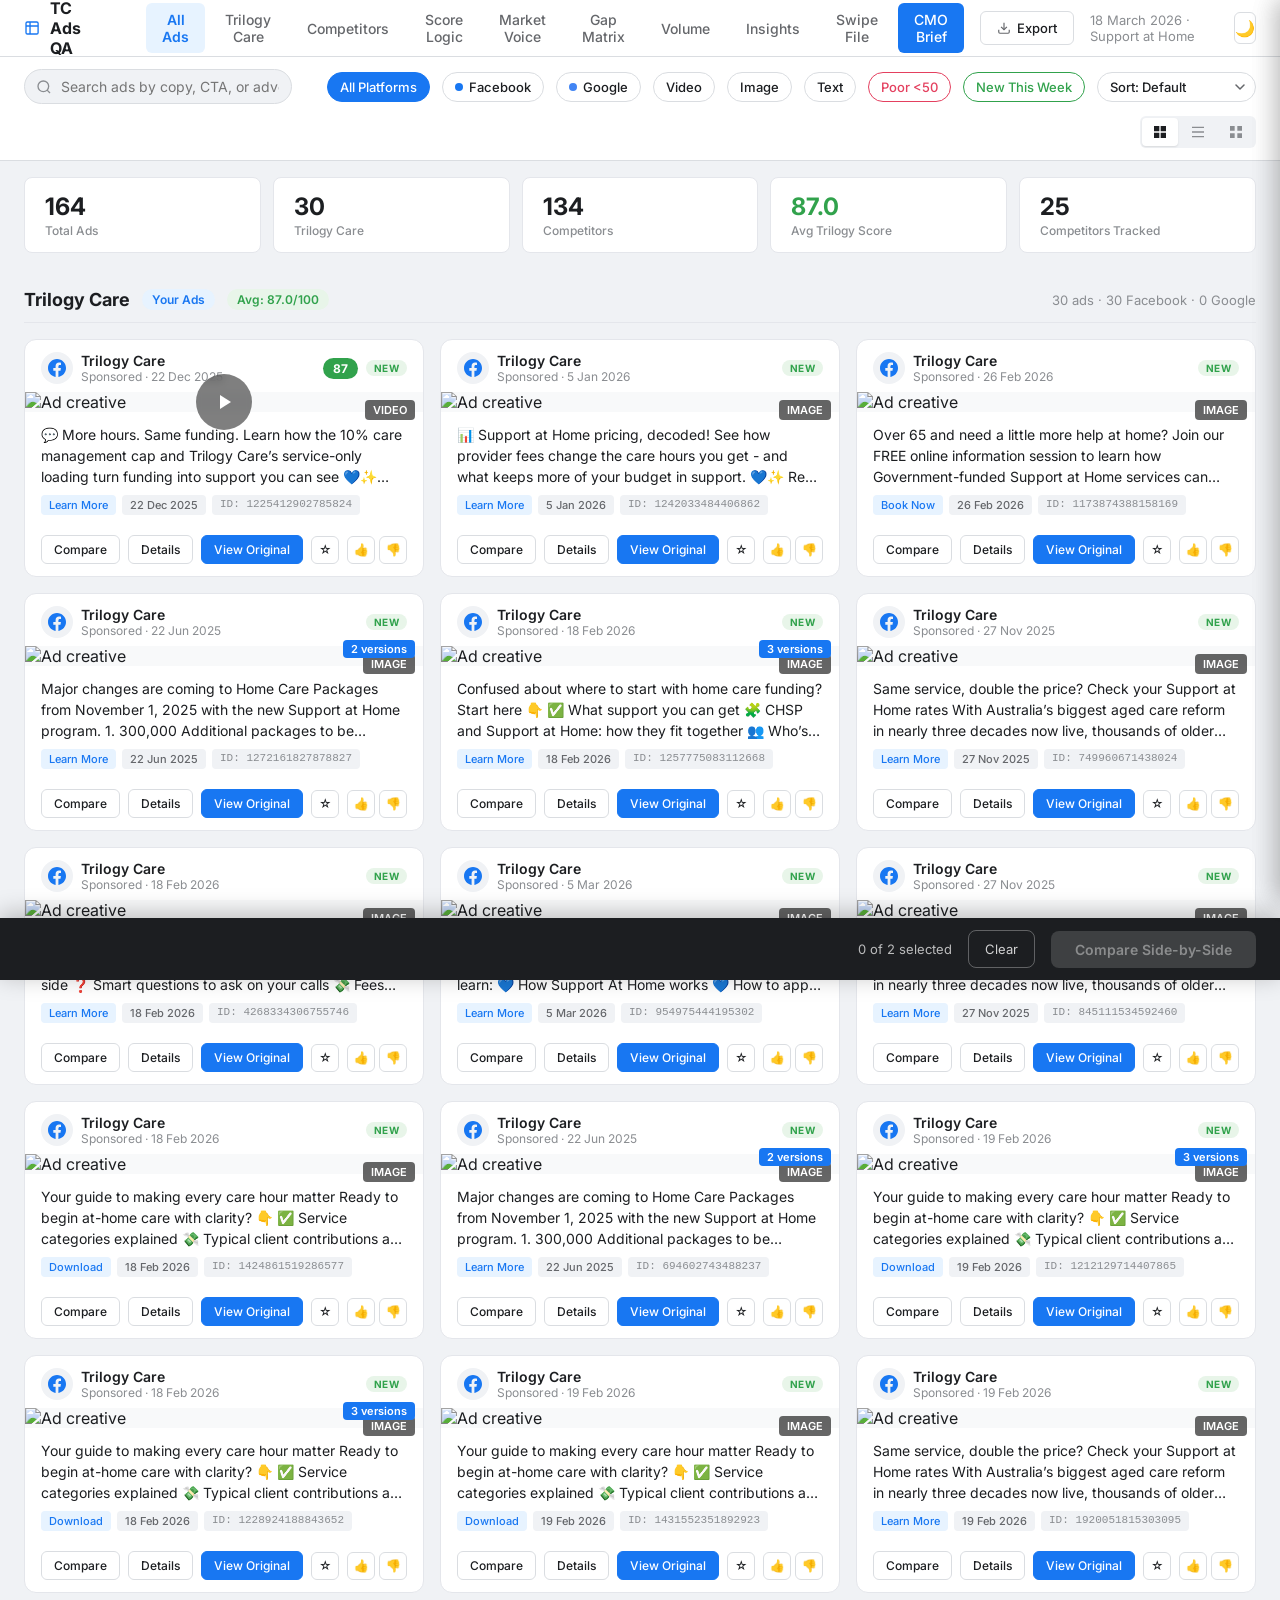
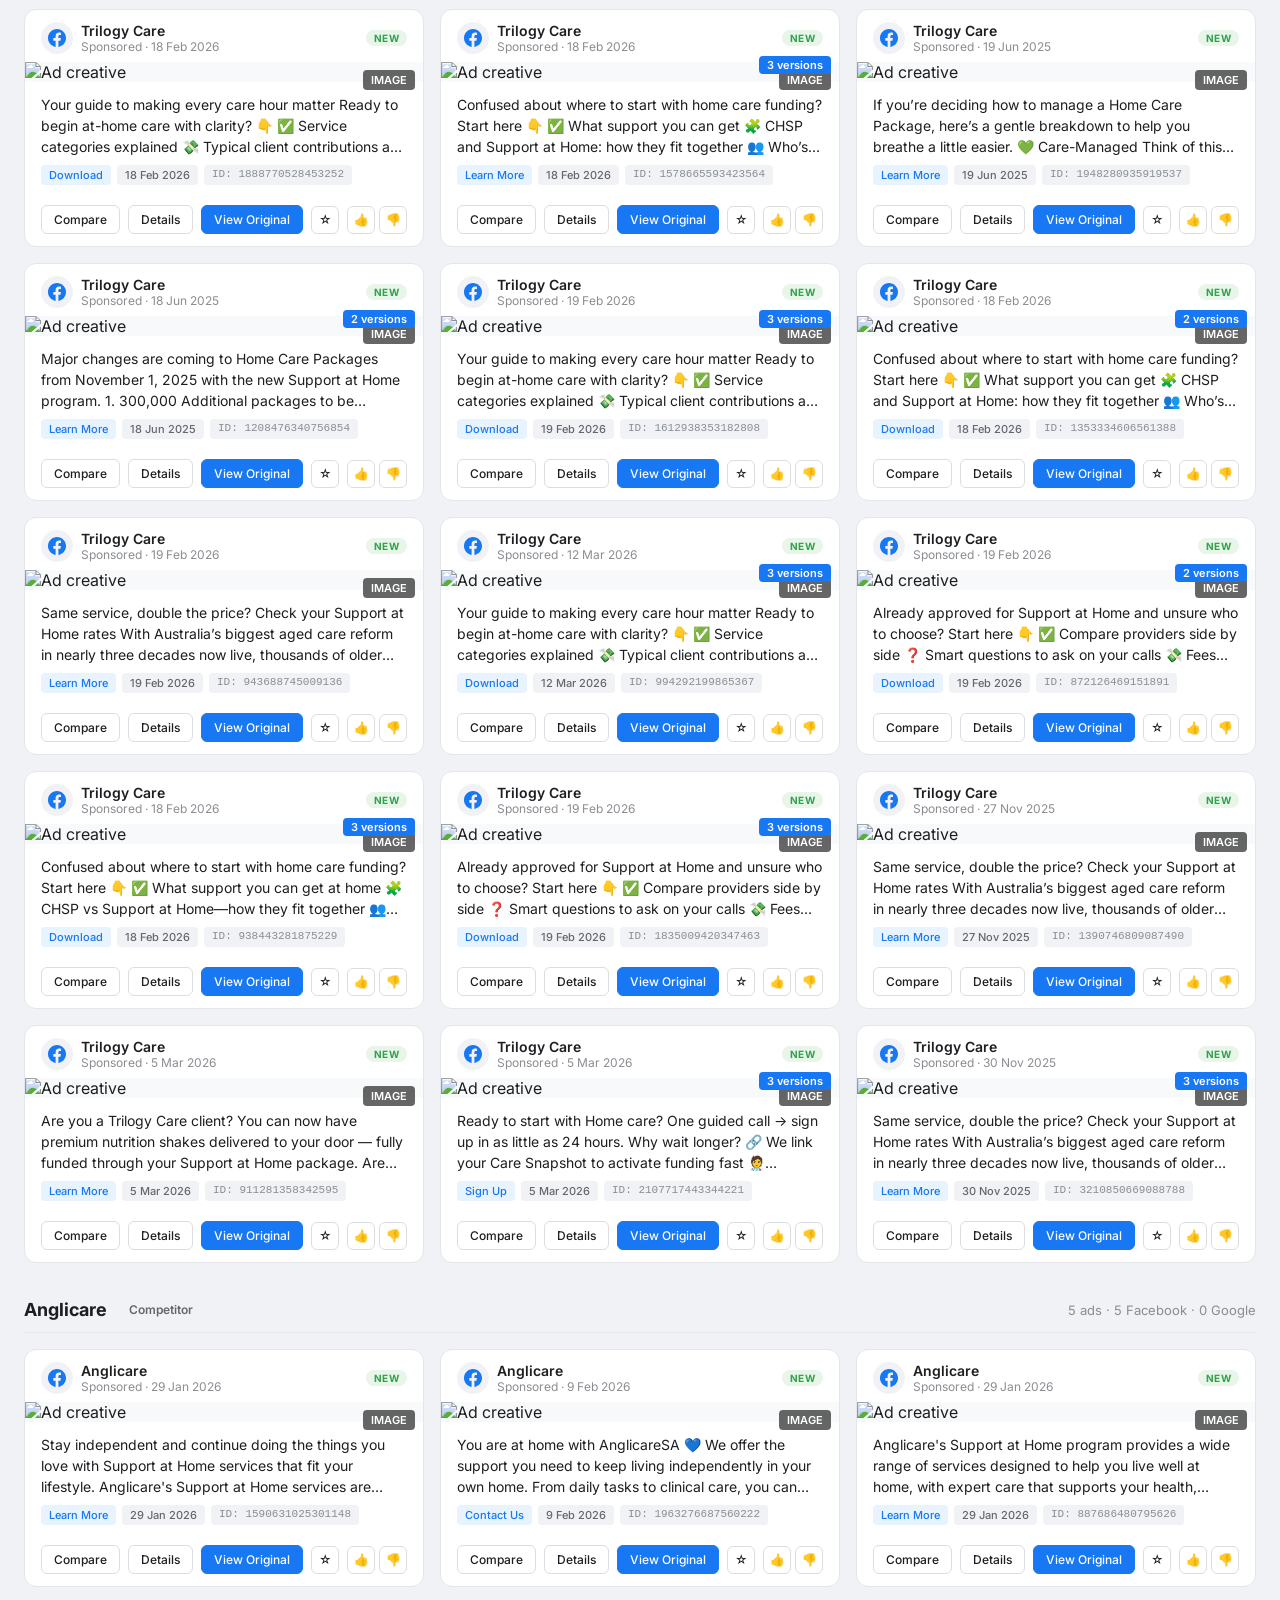
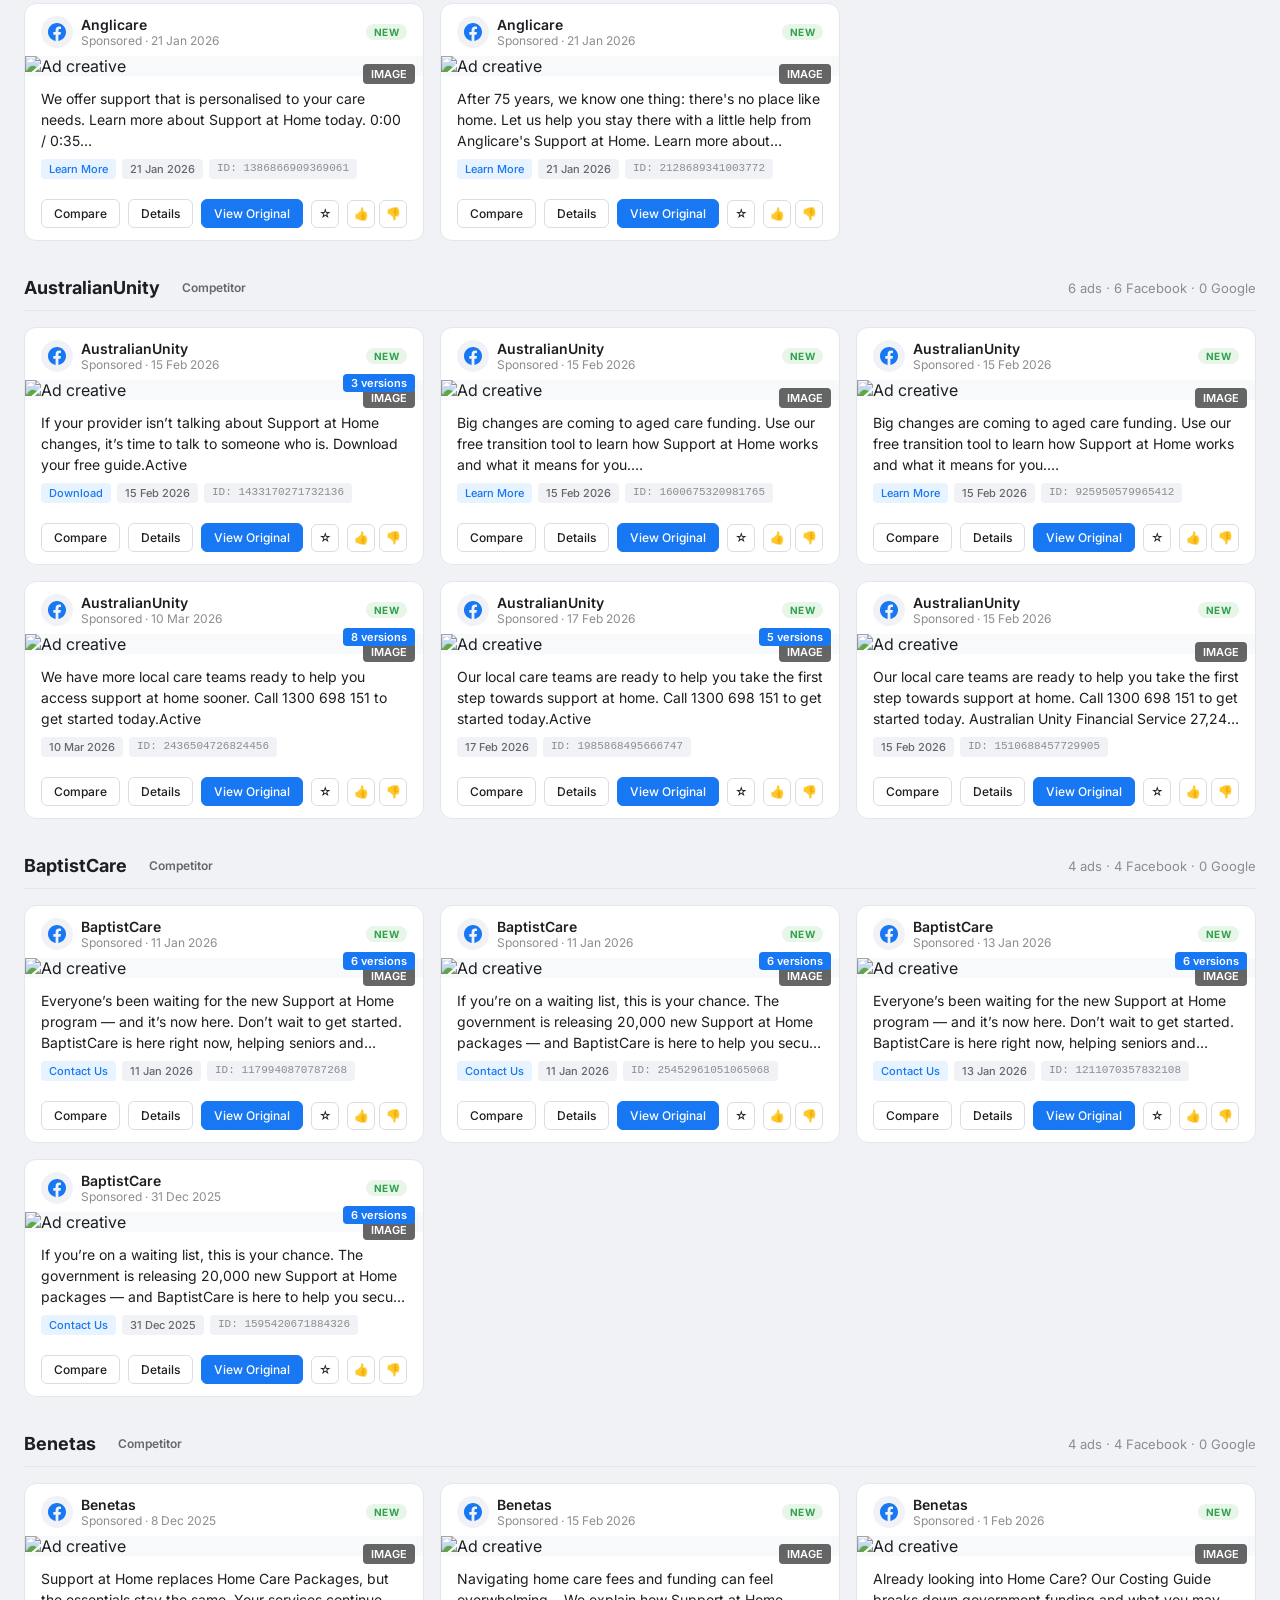
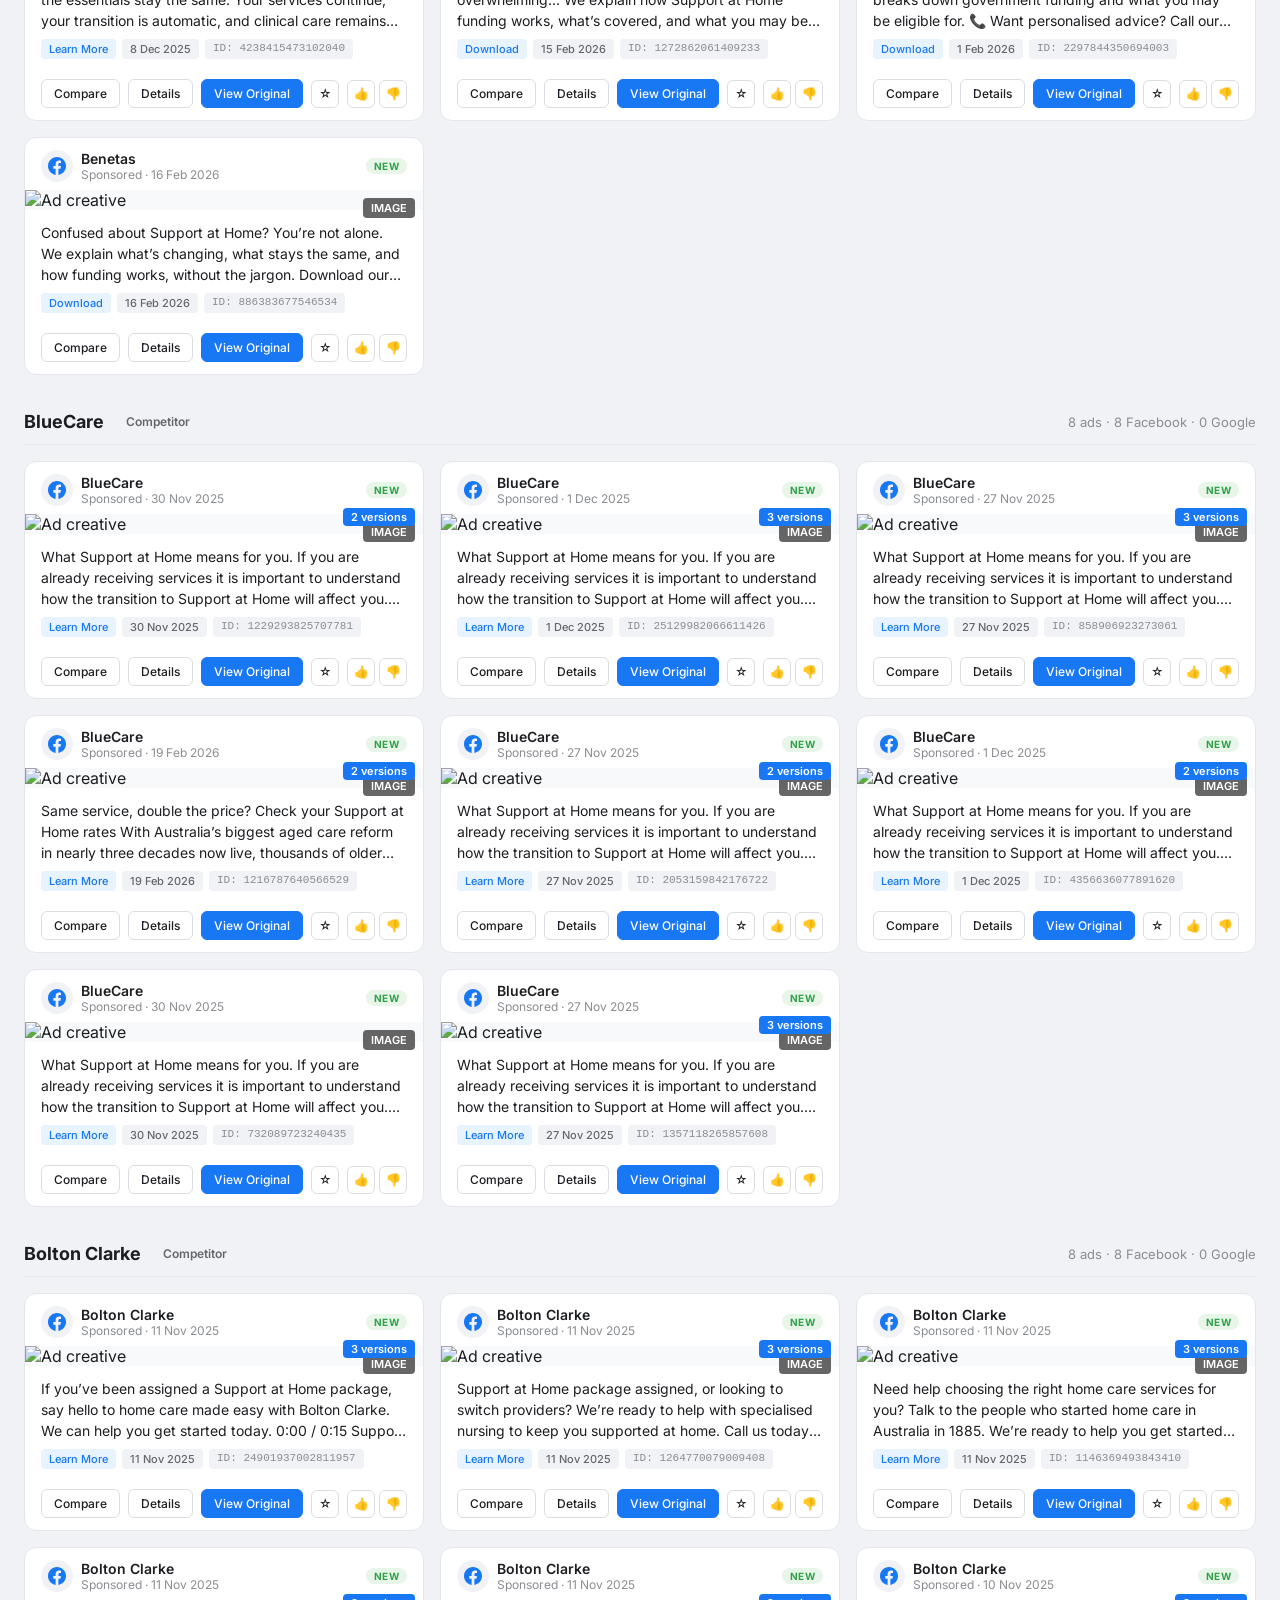
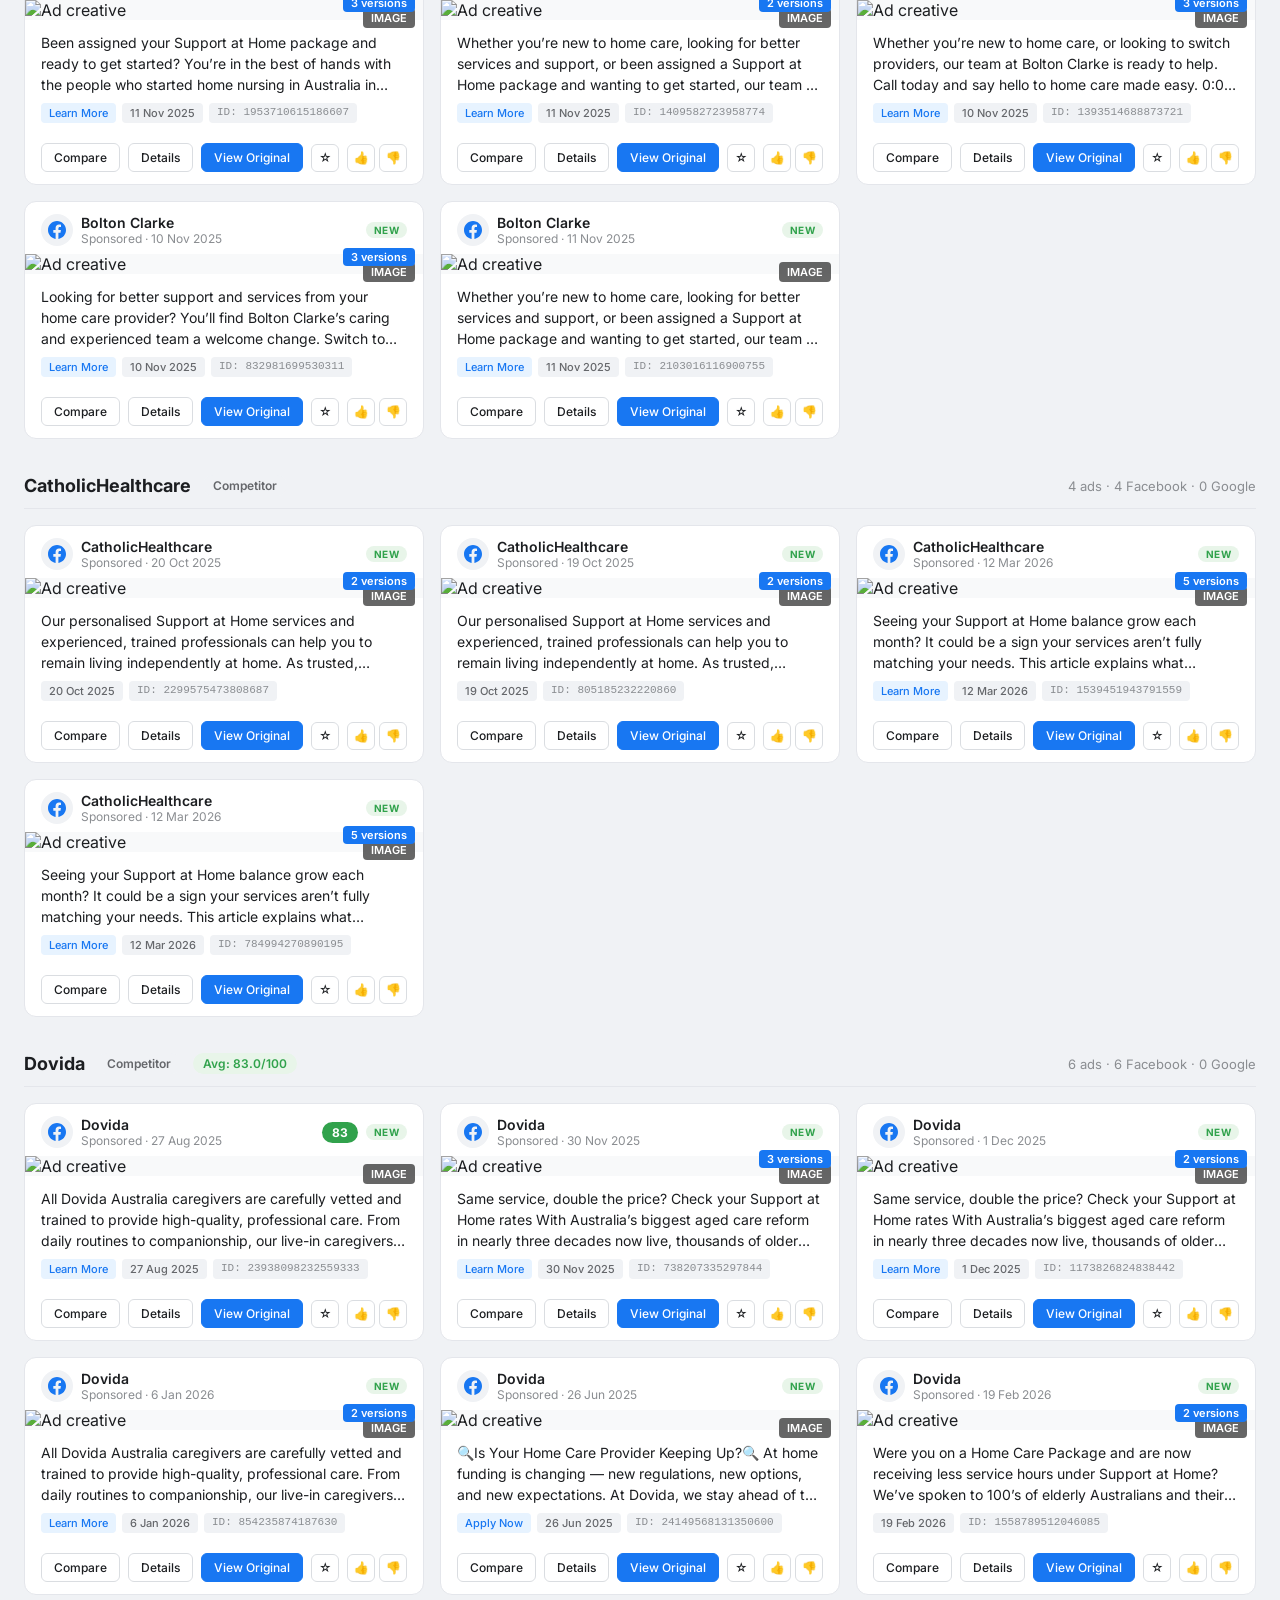
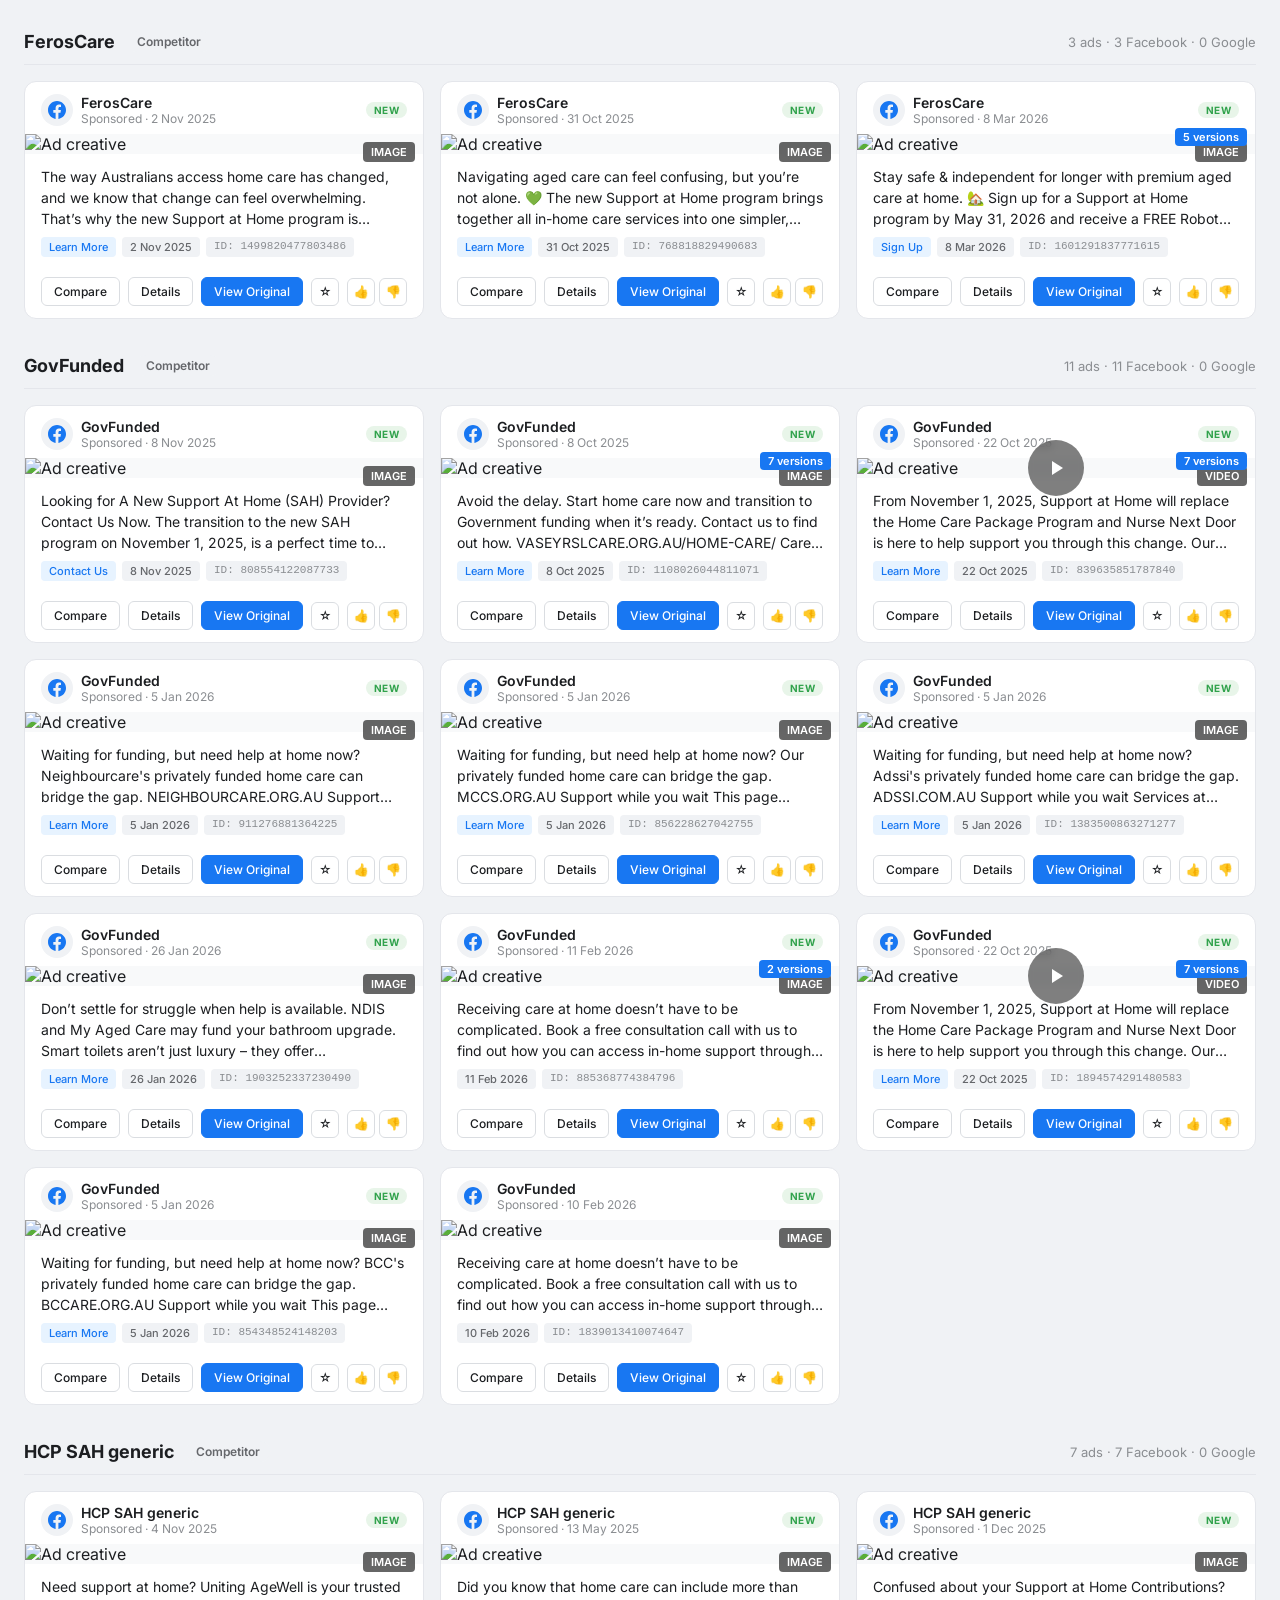
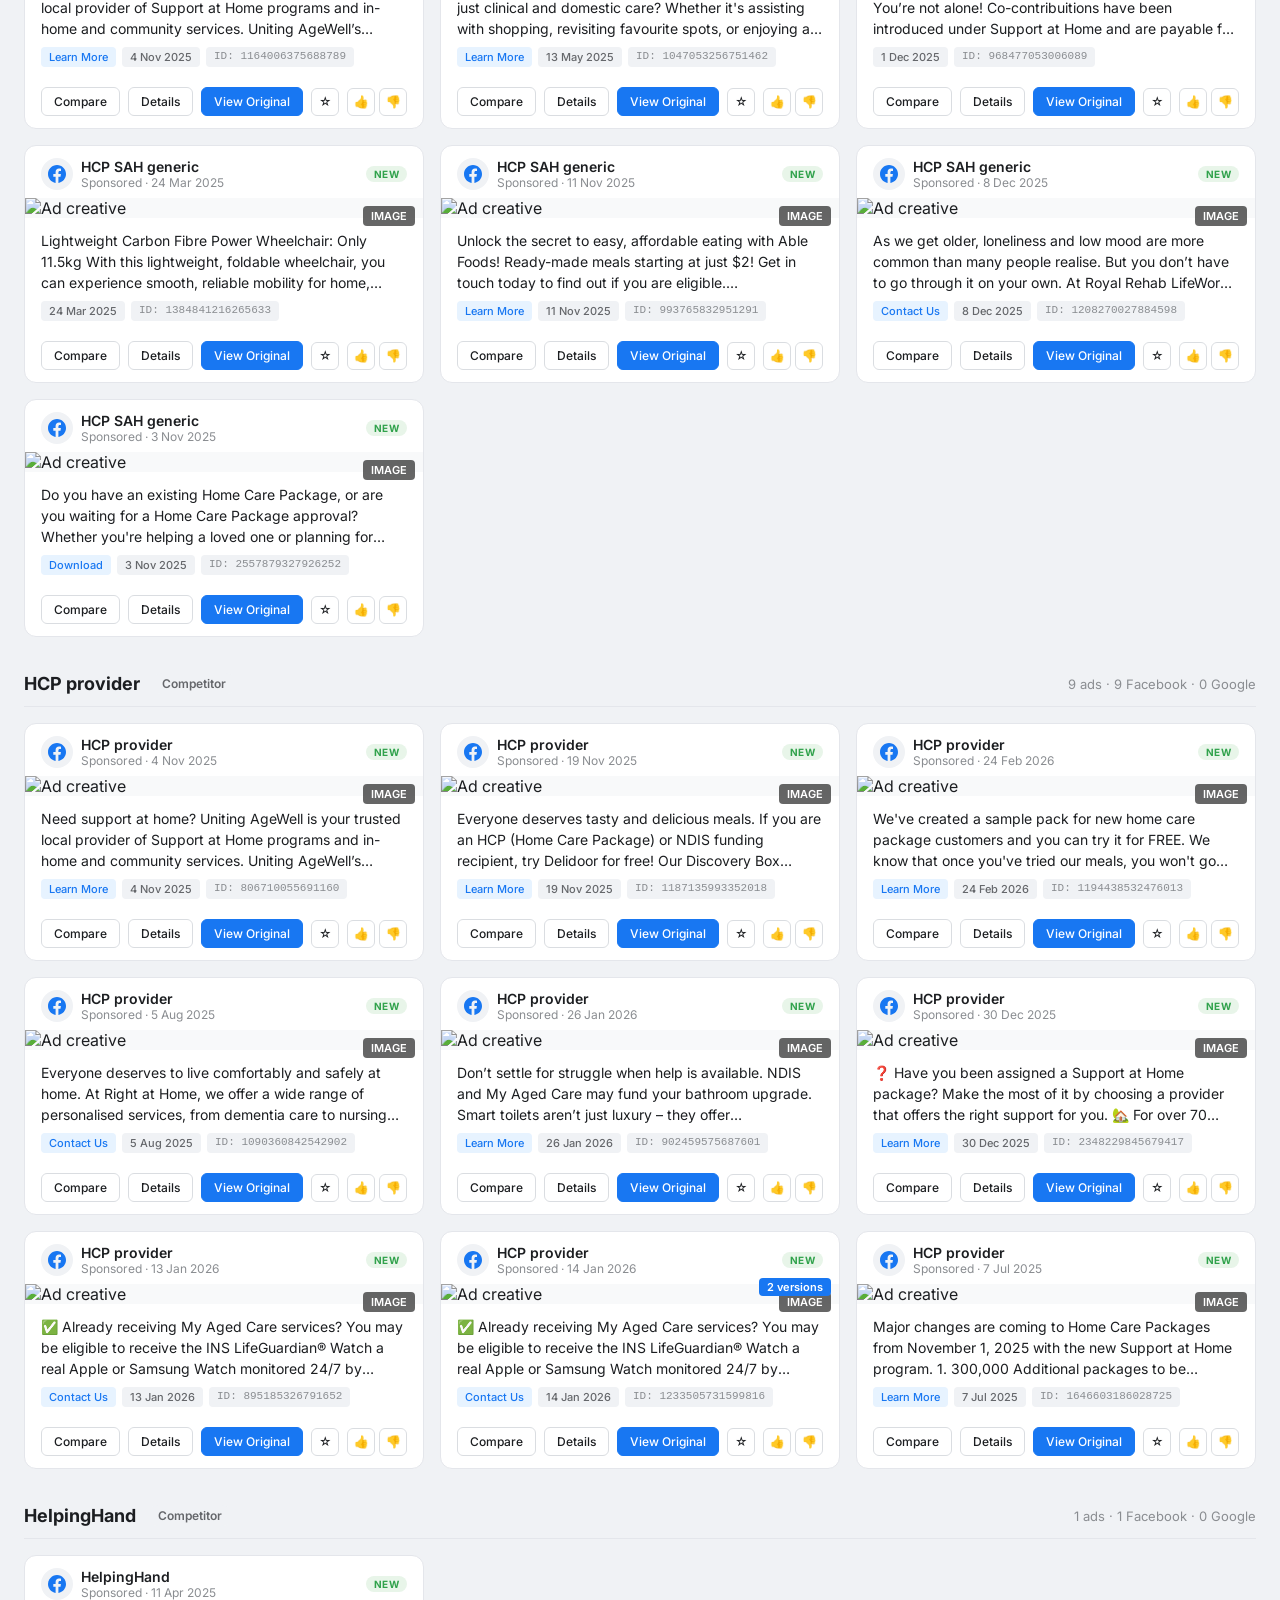
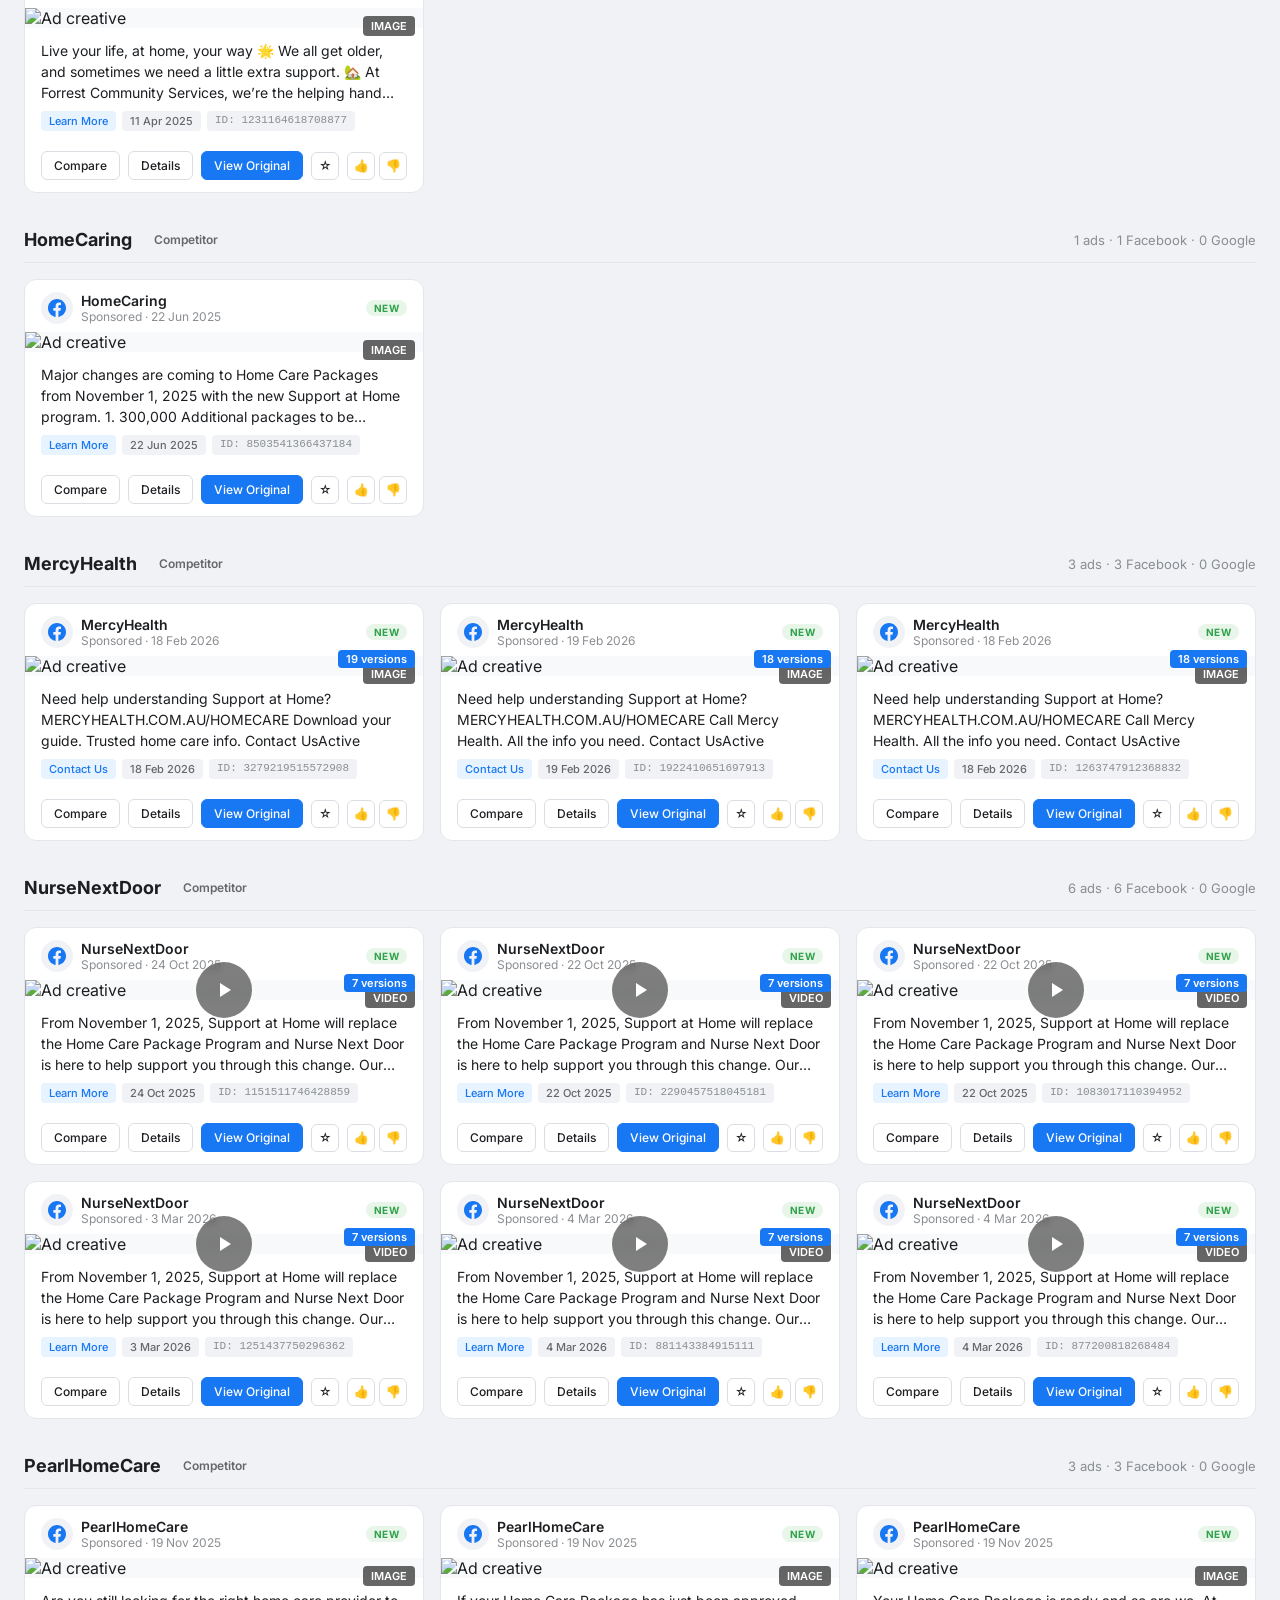
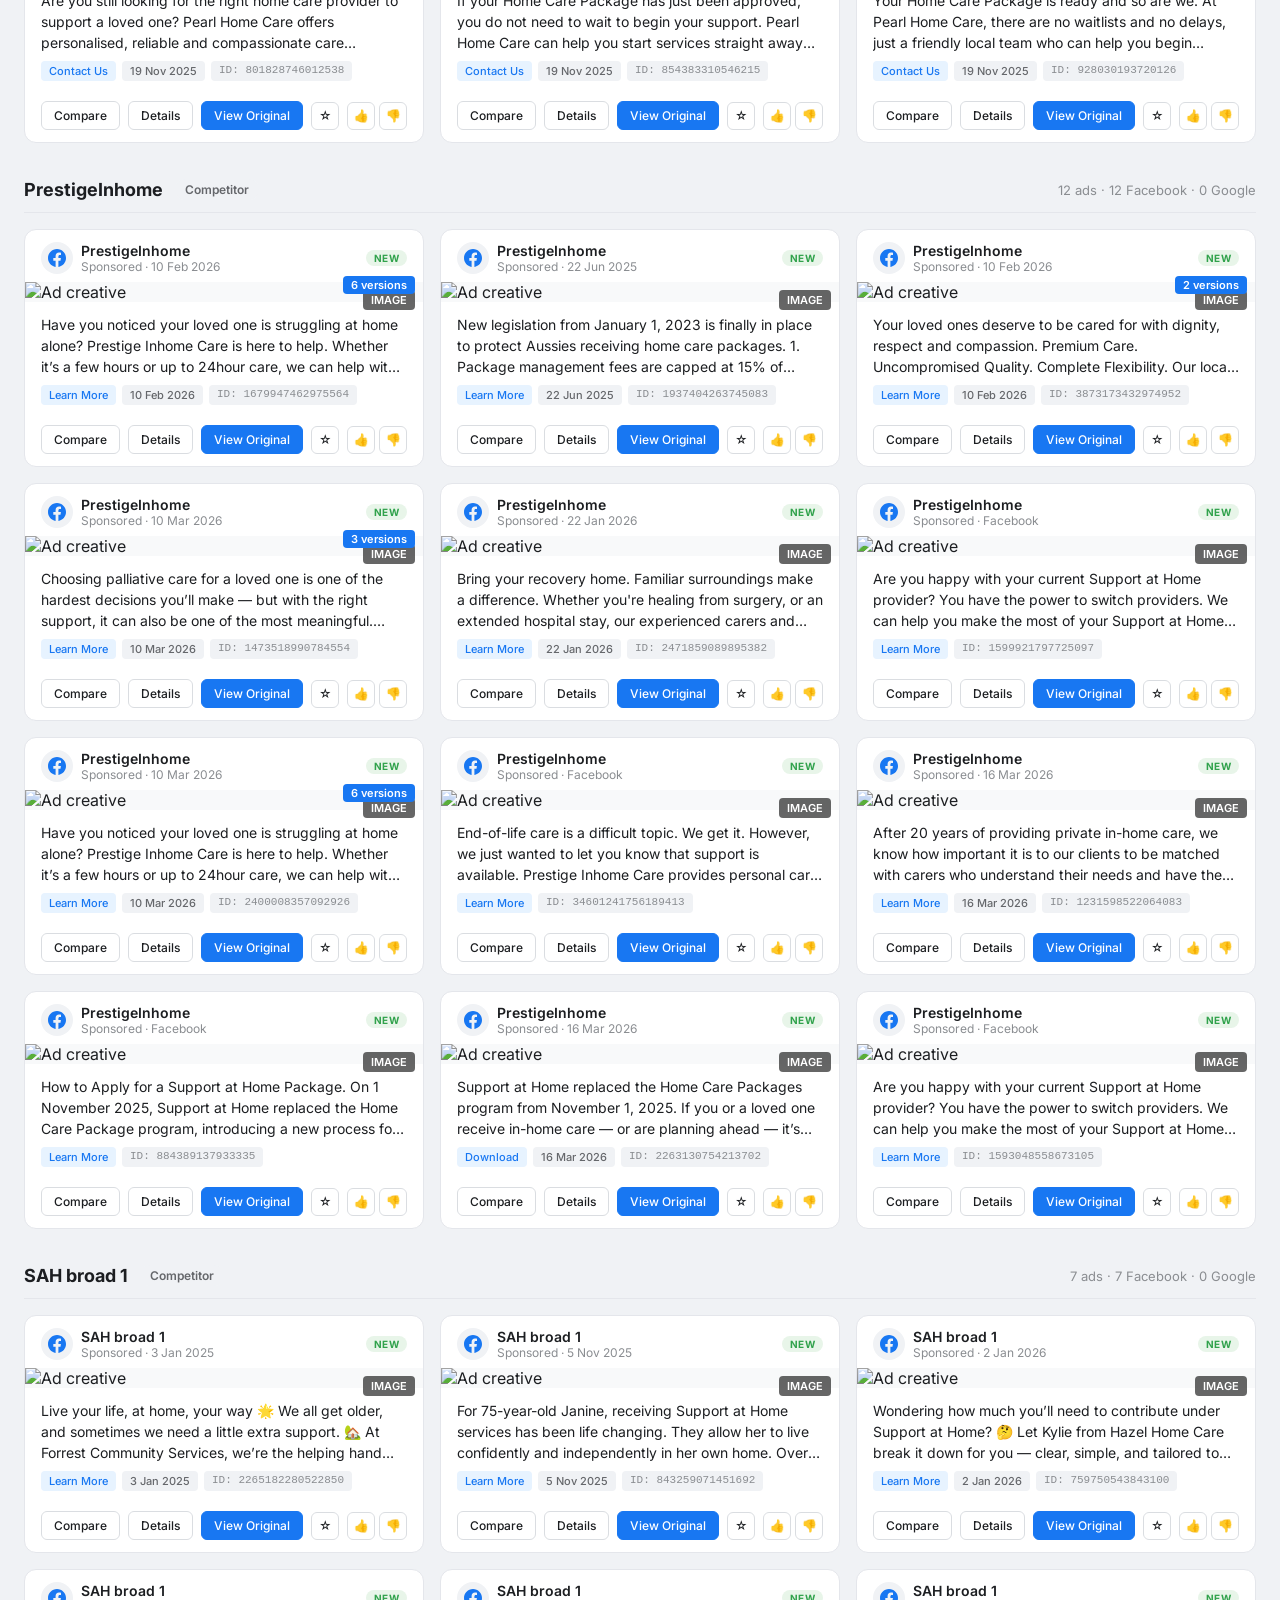
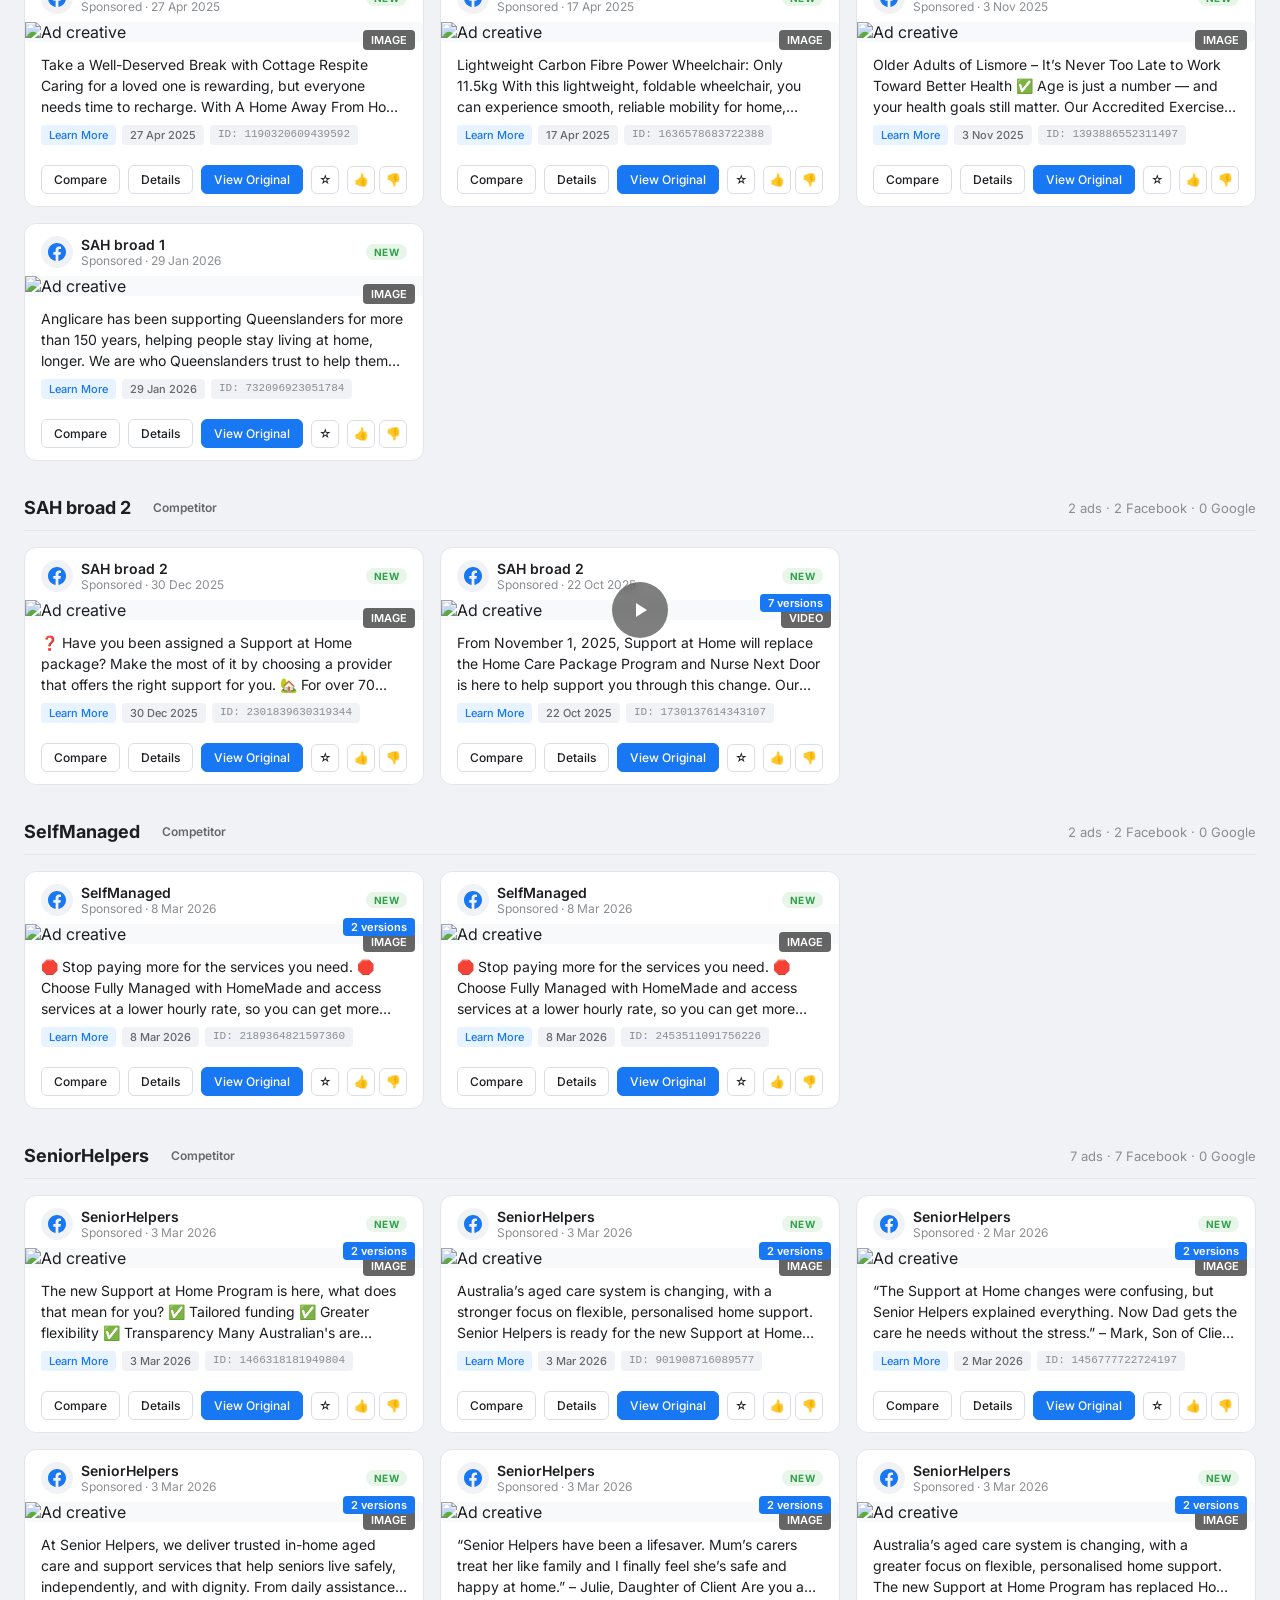
==== commit aa773398: "Sprint 11: Dark mode toggle with localStorage persistence, landing page captures, gap brief cards in" ====
--- a/docs/index.html
+++ b/docs/index.html
@@ -408,6 +408,23 @@
   opacity: 1;
 }
 
+/* ── Dark Mode ── */
+body.dark-mode {
+  --bg: #1a1a2e; --white: #16213e; --card: #1a1d2e; --border: #2d3148;
+  --border-light: #2d3148; --text: #e4e6f0; --text-secondary: #8b8fa3;
+  --text-tertiary: #6b7080; --accent: #6366f1;
+}
+body.dark-mode .header { background: #16213e; border-color: #2d3148; }
+body.dark-mode .toolbar { background: #16213e; border-color: #2d3148; }
+body.dark-mode .ad-card { background: #1a1d2e; border-color: #2d3148; }
+body.dark-mode .ad-card:hover { box-shadow: 0 8px 24px rgba(0,0,0,0.4); }
+body.dark-mode .card-creative { background: #232736; }
+body.dark-mode .stat-card { background: #1a1d2e; border-color: #2d3148; }
+body.dark-mode .score-logic { background: #1a1d2e; border-color: #2d3148; }
+body.dark-mode .drawer { background: #16213e; }
+body.dark-mode .filter-chip { background: #1a1d2e; border-color: #2d3148; color: #e4e6f0; }
+body.dark-mode .search-input { background: #1a1d2e; border-color: #2d3148; color: #e4e6f0; }
+
 /* ── Responsive ── */
 @media (max-width: 768px) {
   .ad-grid { grid-template-columns: 1fr; }
@@ -440,6 +457,7 @@
       <button onclick="toggleExecView()" style="background:#1877F2;color:white;border-radius:6px;">CMO Brief</button>
     </div>
     <span class="header-meta">18 March 2026 · Support at Home</span>
+    <button onclick="toggleDarkMode()" style="width:32px;height:32px;border:1px solid var(--border);border-radius:6px;background:var(--white);cursor:pointer;font-size:16px;" title="Toggle dark mode" id="darkModeBtn">🌙</button>
   </div>
 </div>
 
@@ -1026,6 +1044,248 @@
   <text x="648" y="487" font-size="11" fill="#8A8D91">Whitespace</text>
 </svg>
   
+  
+<div style="margin-top:28px;">
+  <h4 style="color:#1a1a2e;font-size:15px;margin-bottom:4px;">
+    <span style="color:var(--red);font-size:18px;">&#9679;</span> Fill This Gap — Creative Brief Generator
+  </h4>
+  <p style="font-size:13px;color:var(--text-secondary);margin-bottom:16px;">
+    Click a gap card to expand a pre-generated creative brief. These are your biggest messaging opportunities.
+  </p>
+  <div style="display:grid;grid-template-columns:repeat(auto-fit,minmax(320px,1fr));gap:16px;">
+
+    <div style="background:#fff;border:1px solid #e0e0e0;border-radius:12px;overflow:hidden;box-shadow:0 2px 8px rgba(0,0,0,0.06);">
+      <div onclick="document.getElementById('brief-0').style.display=document.getElementById('brief-0').style.display==='none'?'block':'none';this.querySelector('.chevron').textContent=document.getElementById('brief-0').style.display==='none'?'&#9654;':'&#9660;'"
+           style="padding:16px 20px;cursor:pointer;display:flex;align-items:center;justify-content:space-between;background:linear-gradient(135deg,#fafafa,#f5f5f5);">
+        <div>
+          <div style="font-size:15px;font-weight:700;color:#1a1a2e;margin-bottom:4px;">Community Belonging</div>
+          <div style="font-size:12px;color:var(--text-secondary);">
+            <span style="background:#D32F2F;color:#fff;padding:2px 8px;border-radius:10px;font-size:11px;font-weight:600;margin-right:8px;">CRITICAL</span>
+            25 competitor ads &middot; 1 Trilogy &middot; 3.8% share
+          </div>
+        </div>
+        <div style="display:flex;align-items:center;gap:10px;">
+          <span style="background:#1a1a2e;color:#fff;padding:6px 14px;border-radius:8px;font-size:12px;font-weight:600;">Generate Brief</span>
+          <span class="chevron" style="font-size:14px;color:#666;">&#9654;</span>
+        </div>
+      </div>
+      <div id="brief-0" style="display:none;padding:0 20px 20px;">
+        <div style="padding:12px 0;border-bottom:1px solid #eee;">
+          <div style="font-size:11px;text-transform:uppercase;letter-spacing:0.5px;color:#999;margin-bottom:4px;">Competitor Sample Copy</div>
+          <div style="font-size:13px;color:#555;font-style:italic;background:#f9f9f9;padding:10px 14px;border-radius:8px;border-left:3px solid #ccc;">Join a community of over 50,000 Australians who choose to stay connected and cared for at home. Our local carers become part of your family.</div>
+        </div>
+        <div style="padding:12px 0;border-bottom:1px solid #eee;">
+          <div style="font-size:16px;font-weight:700;color:#1a1a2e;margin-bottom:6px;">Empowering Independence at Home with Trilogy Care</div>
+          <div style="font-size:13px;color:#555;">Drive awareness and leads for Trilogy Care’s self-managed home care services by highlighting empowerment, transparency, and cost savings.</div>
+        </div>
+        <div style="padding:12px 0;border-bottom:1px solid #eee;">
+          <div style="font-size:11px;text-transform:uppercase;letter-spacing:0.5px;color:#999;margin-bottom:4px;">Key Message</div>
+          <div style="font-size:14px;font-weight:600;color:#1a1a2e;">With Trilogy Care, you stay in control of your care, your carers, and your costs—empowering you to live independently at home.</div>
+        </div>
+        <div style="padding:12px 0;border-bottom:1px solid #eee;">
+          <div style="font-size:11px;text-transform:uppercase;letter-spacing:0.5px;color:#999;margin-bottom:4px;">Supporting Messages</div>
+          <ul style="font-size:13px;color:#555;margin:4px 0;padding-left:18px;"><li>Only 26% flat rate with no hidden fees—more funding goes to your care.</li><li>Same day sign-on and freedom to choose your own trusted workers.</li><li>Guided by Paula Duncan, we offer warm, transparent support every step of the way.</li></ul>
+        </div>
+        <div style="padding:12px 0;border-bottom:1px solid #eee;">
+          <div style="font-size:11px;text-transform:uppercase;letter-spacing:0.5px;color:#999;margin-bottom:4px;">Headline Options</div>
+          <ol style="font-size:13px;color:#1a1a2e;margin:4px 0;padding-left:18px;"><li style='font-weight:600;'>Take Charge of Your Care with Trilogy</li><li style='font-weight:600;'>Independence at Home, Supported Your Way</li><li style='font-weight:600;'>More Choice. More Care. More You.</li></ol>
+        </div>
+        <div style="padding:12px 0;border-bottom:1px solid #eee;">
+          <div style="font-size:11px;text-transform:uppercase;letter-spacing:0.5px;color:#999;margin-bottom:4px;">Body Copy Draft</div>
+          <div style="font-size:13px;color:#333;background:#f0f7ff;padding:12px 14px;border-radius:8px;line-height:1.6;">Experience true independence with Trilogy Care. Enjoy a low 26% flat rate, no hidden fees, and the freedom to choose your own carers—plus same day sign-on. Supported by Paula Duncan, we’re here to help you live life your way, at home.</div>
+        </div>
+        <div style="display:grid;grid-template-columns:1fr 1fr;gap:12px;padding:12px 0;border-bottom:1px solid #eee;">
+          <div>
+            <div style="font-size:11px;text-transform:uppercase;letter-spacing:0.5px;color:#999;margin-bottom:4px;">Tone</div>
+            <div style="font-size:13px;color:#555;">Warm, reassuring, and empowering—focused on independence, not dependency.</div>
+          </div>
+          <div>
+            <div style="font-size:11px;text-transform:uppercase;letter-spacing:0.5px;color:#999;margin-bottom:4px;">Format</div>
+            <div style="font-size:13px;color:#555;">carousel — to showcase real stories, feature Paula Duncan, and highlight unique benefits in a visually engaging way.</div>
+          </div>
+        </div>
+        <div style="display:grid;grid-template-columns:1fr 1fr;gap:12px;padding:12px 0;border-bottom:1px solid #eee;">
+          <div>
+            <div style="font-size:11px;text-transform:uppercase;letter-spacing:0.5px;color:#999;margin-bottom:4px;">CTA</div>
+            <div style="font-size:14px;font-weight:600;color:#1a73e8;">Discover Your Options</div>
+          </div>
+          <div>
+            <div style="font-size:11px;text-transform:uppercase;letter-spacing:0.5px;color:#999;margin-bottom:4px;">Platform</div>
+            <div style="font-size:13px;color:#555;text-transform:capitalize;">facebook</div>
+          </div>
+        </div>
+        <div style="padding:12px 0;border-bottom:1px solid #eee;">
+          <div style="font-size:11px;text-transform:uppercase;letter-spacing:0.5px;color:#999;margin-bottom:4px;">Visual Direction</div>
+          <div style="font-size:13px;color:#555;">Bright, welcoming imagery of older Australians confidently engaging in daily life at home with their chosen carers. Feature Paula Duncan warmly interacting with clients. Use Trilogy’s brand palette and clear, accessible text overlays to highlight key benefits.</div>
+        </div>
+        <div style="display:grid;grid-template-columns:1fr 1fr;gap:12px;padding:12px 0;">
+          <div style="background:#E8F5E9;padding:10px 14px;border-radius:8px;">
+            <div style="font-size:11px;text-transform:uppercase;letter-spacing:0.5px;color:#2E7D32;margin-bottom:4px;">What to Keep</div>
+            <div style="font-size:13px;color:#333;">Sense of community and warmth; focus on staying connected at home.</div>
+          </div>
+          <div style="background:#FFF3E0;padding:10px 14px;border-radius:8px;">
+            <div style="font-size:11px;text-transform:uppercase;letter-spacing:0.5px;color:#E65100;margin-bottom:4px;">What to Change</div>
+            <div style="font-size:13px;color:#333;">Emphasise empowerment and self-management, highlight cost transparency and flexibility, and feature Paula Duncan for credibility. Avoid generic language—make the benefits and differentiators explicit.</div>
+          </div>
+        </div>
+      </div>
+    </div>
+
+    <div style="background:#fff;border:1px solid #e0e0e0;border-radius:12px;overflow:hidden;box-shadow:0 2px 8px rgba(0,0,0,0.06);">
+      <div onclick="document.getElementById('brief-1').style.display=document.getElementById('brief-1').style.display==='none'?'block':'none';this.querySelector('.chevron').textContent=document.getElementById('brief-1').style.display==='none'?'&#9654;':'&#9660;'"
+           style="padding:16px 20px;cursor:pointer;display:flex;align-items:center;justify-content:space-between;background:linear-gradient(135deg,#fafafa,#f5f5f5);">
+        <div>
+          <div style="font-size:15px;font-weight:700;color:#1a1a2e;margin-bottom:4px;">Service Quality</div>
+          <div style="font-size:12px;color:var(--text-secondary);">
+            <span style="background:#D32F2F;color:#fff;padding:2px 8px;border-radius:10px;font-size:11px;font-weight:600;margin-right:8px;">CRITICAL</span>
+            24 competitor ads &middot; 1 Trilogy &middot; 4.0% share
+          </div>
+        </div>
+        <div style="display:flex;align-items:center;gap:10px;">
+          <span style="background:#1a1a2e;color:#fff;padding:6px 14px;border-radius:8px;font-size:12px;font-weight:600;">Generate Brief</span>
+          <span class="chevron" style="font-size:14px;color:#666;">&#9654;</span>
+        </div>
+      </div>
+      <div id="brief-1" style="display:none;padding:0 20px 20px;">
+        <div style="padding:12px 0;border-bottom:1px solid #eee;">
+          <div style="font-size:11px;text-transform:uppercase;letter-spacing:0.5px;color:#999;margin-bottom:4px;">Competitor Sample Copy</div>
+          <div style="font-size:13px;color:#555;font-style:italic;background:#f9f9f9;padding:10px 14px;border-radius:8px;border-left:3px solid #ccc;">Award-winning care from qualified, experienced carers. Our rigorous quality standards mean your loved one receives nothing but the best in-home support.</div>
+        </div>
+        <div style="padding:12px 0;border-bottom:1px solid #eee;">
+          <div style="font-size:16px;font-weight:700;color:#1a1a2e;margin-bottom:6px;">Empowering Self-Managed Home Care with Trilogy Care</div>
+          <div style="font-size:13px;color:#555;">Drive awareness and consideration for Trilogy Care’s self-managed home care services by highlighting empowerment, transparency, and cost savings.</div>
+        </div>
+        <div style="padding:12px 0;border-bottom:1px solid #eee;">
+          <div style="font-size:11px;text-transform:uppercase;letter-spacing:0.5px;color:#999;margin-bottom:4px;">Key Message</div>
+          <div style="font-size:14px;font-weight:600;color:#1a1a2e;">With Trilogy Care, you’re in control — enjoy award-winning care, true transparency, and more choice at a lower cost.</div>
+        </div>
+        <div style="padding:12px 0;border-bottom:1px solid #eee;">
+          <div style="font-size:11px;text-transform:uppercase;letter-spacing:0.5px;color:#999;margin-bottom:4px;">Supporting Messages</div>
+          <ul style="font-size:13px;color:#555;margin:4px 0;padding-left:18px;"><li>26% flat low rate with no hidden fees — keep more of your funding for care.</li><li>Sign up the same day and choose your own trusted support workers.</li><li>Supported by Paula Duncan, Trilogy Care champions independence and empowerment.</li></ul>
+        </div>
+        <div style="padding:12px 0;border-bottom:1px solid #eee;">
+          <div style="font-size:11px;text-transform:uppercase;letter-spacing:0.5px;color:#999;margin-bottom:4px;">Headline Options</div>
+          <ol style="font-size:13px;color:#1a1a2e;margin:4px 0;padding-left:18px;"><li style='font-weight:600;'>Take Control of Your Home Care — With Trilogy Care</li><li style='font-weight:600;'>More Choice, Less Cost: Self-Managed Home Care</li><li style='font-weight:600;'>Empowered Care Starts Here — Supported by Paula Duncan</li></ol>
+        </div>
+        <div style="padding:12px 0;border-bottom:1px solid #eee;">
+          <div style="font-size:11px;text-transform:uppercase;letter-spacing:0.5px;color:#999;margin-bottom:4px;">Body Copy Draft</div>
+          <div style="font-size:13px;color:#333;background:#f0f7ff;padding:12px 14px;border-radius:8px;line-height:1.6;">Experience the freedom to choose your own carers and manage your support, all with a low 26% flat rate and no hidden fees. With Trilogy Care, you and your loved ones are empowered to stay independent at home — and supported every step of the way.</div>
+        </div>
+        <div style="display:grid;grid-template-columns:1fr 1fr;gap:12px;padding:12px 0;border-bottom:1px solid #eee;">
+          <div>
+            <div style="font-size:11px;text-transform:uppercase;letter-spacing:0.5px;color:#999;margin-bottom:4px;">Tone</div>
+            <div style="font-size:13px;color:#555;">Warm, reassuring, empowering, and friendly — never clinical or institutional.</div>
+          </div>
+          <div>
+            <div style="font-size:11px;text-transform:uppercase;letter-spacing:0.5px;color:#999;margin-bottom:4px;">Format</div>
+            <div style="font-size:13px;color:#555;">video — to showcase real stories of empowered clients and families, and to feature Paula Duncan’s endorsement for greater trust and relatability.</div>
+          </div>
+        </div>
+        <div style="display:grid;grid-template-columns:1fr 1fr;gap:12px;padding:12px 0;border-bottom:1px solid #eee;">
+          <div>
+            <div style="font-size:11px;text-transform:uppercase;letter-spacing:0.5px;color:#999;margin-bottom:4px;">CTA</div>
+            <div style="font-size:14px;font-weight:600;color:#1a73e8;">Learn More</div>
+          </div>
+          <div>
+            <div style="font-size:11px;text-transform:uppercase;letter-spacing:0.5px;color:#999;margin-bottom:4px;">Platform</div>
+            <div style="font-size:13px;color:#555;text-transform:capitalize;">facebook</div>
+          </div>
+        </div>
+        <div style="padding:12px 0;border-bottom:1px solid #eee;">
+          <div style="font-size:11px;text-transform:uppercase;letter-spacing:0.5px;color:#999;margin-bottom:4px;">Visual Direction</div>
+          <div style="font-size:13px;color:#555;">Warm, natural home settings with older Australians interacting confidently with their chosen carers and family members. Feature Paula Duncan warmly engaging with clients, emphasizing empowerment and happiness. Use bright, inviting colors and clear branding.</div>
+        </div>
+        <div style="display:grid;grid-template-columns:1fr 1fr;gap:12px;padding:12px 0;">
+          <div style="background:#E8F5E9;padding:10px 14px;border-radius:8px;">
+            <div style="font-size:11px;text-transform:uppercase;letter-spacing:0.5px;color:#2E7D32;margin-bottom:4px;">What to Keep</div>
+            <div style="font-size:13px;color:#333;">Emphasis on quality care and trustworthiness. Reassuring, positive tone.</div>
+          </div>
+          <div style="background:#FFF3E0;padding:10px 14px;border-radius:8px;">
+            <div style="font-size:11px;text-transform:uppercase;letter-spacing:0.5px;color:#E65100;margin-bottom:4px;">What to Change</div>
+            <div style="font-size:13px;color:#333;">Highlight self-management, cost transparency, and client empowerment unique to Trilogy Care. Feature Paula Duncan for credibility. Avoid generic or clinical imagery — focus on genuine, relatable moments.</div>
+          </div>
+        </div>
+      </div>
+    </div>
+
+    <div style="background:#fff;border:1px solid #e0e0e0;border-radius:12px;overflow:hidden;box-shadow:0 2px 8px rgba(0,0,0,0.06);">
+      <div onclick="document.getElementById('brief-2').style.display=document.getElementById('brief-2').style.display==='none'?'block':'none';this.querySelector('.chevron').textContent=document.getElementById('brief-2').style.display==='none'?'&#9654;':'&#9660;'"
+           style="padding:16px 20px;cursor:pointer;display:flex;align-items:center;justify-content:space-between;background:linear-gradient(135deg,#fafafa,#f5f5f5);">
+        <div>
+          <div style="font-size:15px;font-weight:700;color:#1a1a2e;margin-bottom:4px;">Independence Dignity</div>
+          <div style="font-size:12px;color:var(--text-secondary);">
+            <span style="background:#E65100;color:#fff;padding:2px 8px;border-radius:10px;font-size:11px;font-weight:600;margin-right:8px;">HIGH</span>
+            31 competitor ads &middot; 2 Trilogy &middot; 6.1% share
+          </div>
+        </div>
+        <div style="display:flex;align-items:center;gap:10px;">
+          <span style="background:#1a1a2e;color:#fff;padding:6px 14px;border-radius:8px;font-size:12px;font-weight:600;">Generate Brief</span>
+          <span class="chevron" style="font-size:14px;color:#666;">&#9654;</span>
+        </div>
+      </div>
+      <div id="brief-2" style="display:none;padding:0 20px 20px;">
+        <div style="padding:12px 0;border-bottom:1px solid #eee;">
+          <div style="font-size:11px;text-transform:uppercase;letter-spacing:0.5px;color:#999;margin-bottom:4px;">Competitor Sample Copy</div>
+          <div style="font-size:13px;color:#555;font-style:italic;background:#f9f9f9;padding:10px 14px;border-radius:8px;border-left:3px solid #ccc;">Live life on your terms. Our home care services are designed to help you maintain your independence and dignity in the comfort of your own home.</div>
+        </div>
+        <div style="padding:12px 0;border-bottom:1px solid #eee;">
+          <div style="font-size:16px;font-weight:700;color:#1a1a2e;margin-bottom:6px;">Empower Independence with Trilogy Care: Self-Managed Home Care</div>
+          <div style="font-size:13px;color:#555;">Drive awareness and consideration for Trilogy Care’s self-managed home care services by highlighting empowerment, transparency, and personal choice.</div>
+        </div>
+        <div style="padding:12px 0;border-bottom:1px solid #eee;">
+          <div style="font-size:11px;text-transform:uppercase;letter-spacing:0.5px;color:#999;margin-bottom:4px;">Key Message</div>
+          <div style="font-size:14px;font-weight:600;color:#1a1a2e;">With Trilogy Care, you remain in control of your care—enjoy independence, choose your own support workers, and save with Australia’s leading self-managed provider.</div>
+        </div>
+        <div style="padding:12px 0;border-bottom:1px solid #eee;">
+          <div style="font-size:11px;text-transform:uppercase;letter-spacing:0.5px;color:#999;margin-bottom:4px;">Supporting Messages</div>
+          <ul style="font-size:13px;color:#555;margin:4px 0;padding-left:18px;"><li>Only 26% flat fee with no hidden costs—more of your funding goes to your care.</li><li>Sign up the same day and start choosing your own support team.</li><li>Paula Duncan, trusted Australian icon, stands behind our empowering approach.</li></ul>
+        </div>
+        <div style="padding:12px 0;border-bottom:1px solid #eee;">
+          <div style="font-size:11px;text-transform:uppercase;letter-spacing:0.5px;color:#999;margin-bottom:4px;">Headline Options</div>
+          <ol style="font-size:13px;color:#1a1a2e;margin:4px 0;padding-left:18px;"><li style='font-weight:600;'>Take Charge of Your Care with Trilogy</li><li style='font-weight:600;'>Home Care, Your Way—Empowered by Trilogy</li><li style='font-weight:600;'>More Choice, More Freedom: Self-Managed Home Care</li></ol>
+        </div>
+        <div style="padding:12px 0;border-bottom:1px solid #eee;">
+          <div style="font-size:11px;text-transform:uppercase;letter-spacing:0.5px;color:#999;margin-bottom:4px;">Body Copy Draft</div>
+          <div style="font-size:13px;color:#333;background:#f0f7ff;padding:12px 14px;border-radius:8px;line-height:1.6;">Stay independent and in control with Trilogy Care’s self-managed home care. Enjoy transparent, low fees, same-day sign-on, and the freedom to choose your own support workers. Supported by Paula Duncan, Trilogy puts you first—always.</div>
+        </div>
+        <div style="display:grid;grid-template-columns:1fr 1fr;gap:12px;padding:12px 0;border-bottom:1px solid #eee;">
+          <div>
+            <div style="font-size:11px;text-transform:uppercase;letter-spacing:0.5px;color:#999;margin-bottom:4px;">Tone</div>
+            <div style="font-size:13px;color:#555;">Warm, reassuring, empowering, and friendly—never clinical or institutional.</div>
+          </div>
+          <div>
+            <div style="font-size:11px;text-transform:uppercase;letter-spacing:0.5px;color:#999;margin-bottom:4px;">Format</div>
+            <div style="font-size:13px;color:#555;">video — A short, emotive video can showcase real people, highlight choice and empowerment, and feature Paula Duncan for credibility.</div>
+          </div>
+        </div>
+        <div style="display:grid;grid-template-columns:1fr 1fr;gap:12px;padding:12px 0;border-bottom:1px solid #eee;">
+          <div>
+            <div style="font-size:11px;text-transform:uppercase;letter-spacing:0.5px;color:#999;margin-bottom:4px;">CTA</div>
+            <div style="font-size:14px;font-weight:600;color:#1a73e8;">Discover Your Options</div>
+          </div>
+          <div>
+            <div style="font-size:11px;text-transform:uppercase;letter-spacing:0.5px;color:#999;margin-bottom:4px;">Platform</div>
+            <div style="font-size:13px;color:#555;text-transform:capitalize;">facebook</div>
+          </div>
+        </div>
+        <div style="padding:12px 0;border-bottom:1px solid #eee;">
+          <div style="font-size:11px;text-transform:uppercase;letter-spacing:0.5px;color:#999;margin-bottom:4px;">Visual Direction</div>
+          <div style="font-size:13px;color:#555;">Show older Australians in their own homes, interacting warmly with support workers they’ve chosen themselves. Include Paula Duncan in a reassuring cameo. Use bright, inviting colors and natural lighting to convey warmth, transparency, and empowerment.</div>
+        </div>
+        <div style="display:grid;grid-template-columns:1fr 1fr;gap:12px;padding:12px 0;">
+          <div style="background:#E8F5E9;padding:10px 14px;border-radius:8px;">
+            <div style="font-size:11px;text-transform:uppercase;letter-spacing:0.5px;color:#2E7D32;margin-bottom:4px;">What to Keep</div>
+            <div style="font-size:13px;color:#333;">The focus on independence and dignity, and the comforting at-home setting.</div>
+          </div>
+          <div style="background:#FFF3E0;padding:10px 14px;border-radius:8px;">
+            <div style="font-size:11px;text-transform:uppercase;letter-spacing:0.5px;color:#E65100;margin-bottom:4px;">What to Change</div>
+            <div style="font-size:13px;color:#333;">Emphasize Trilogy’s unique self-managed model, transparent pricing, and immediate access; highlight choice, empowerment, and Paula Duncan’s endorsement to build trust.</div>
+          </div>
+        </div>
+      </div>
+    </div>
+  </div>
+</div>
 </div>
 
 <div class="score-logic" id="volumeTracker" style="margin-top:24px;">
@@ -8745,6 +9005,18 @@
   document.getElementById('scoreLogic')?.classList.remove('visible');
   document.getElementById('gapMatrix')?.classList.remove('visible');
 }
+function toggleDarkMode() {
+  document.body.classList.toggle('dark-mode');
+  const btn = document.getElementById('darkModeBtn');
+  btn.textContent = document.body.classList.contains('dark-mode') ? '☀️' : '🌙';
+  localStorage.setItem('tc_ads_dark', document.body.classList.contains('dark-mode'));
+}
+// Auto-apply saved dark mode preference
+if (localStorage.getItem('tc_ads_dark') === 'true') {
+  document.body.classList.add('dark-mode');
+  document.getElementById('darkModeBtn').textContent = '☀️';
+}
+
 function toggleExecView() {
   document.getElementById('execView')?.classList.toggle('visible');
 }
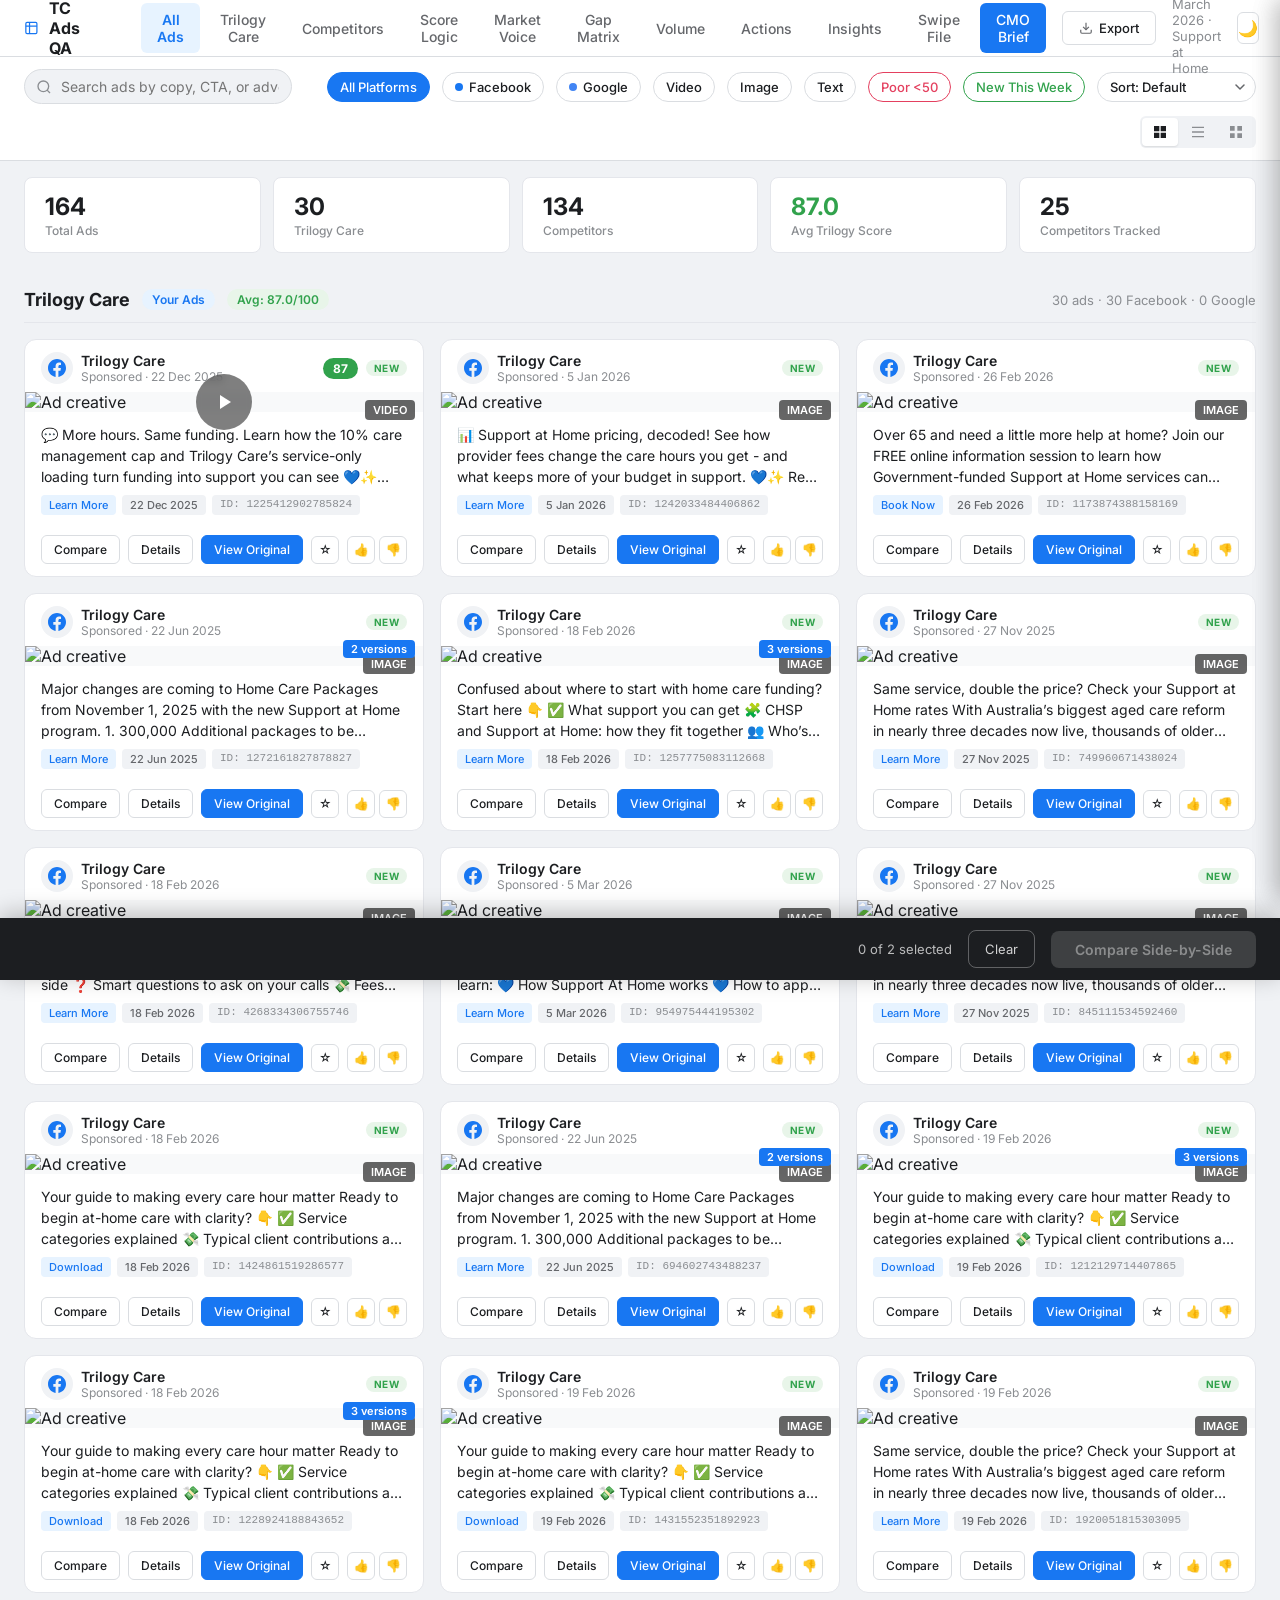
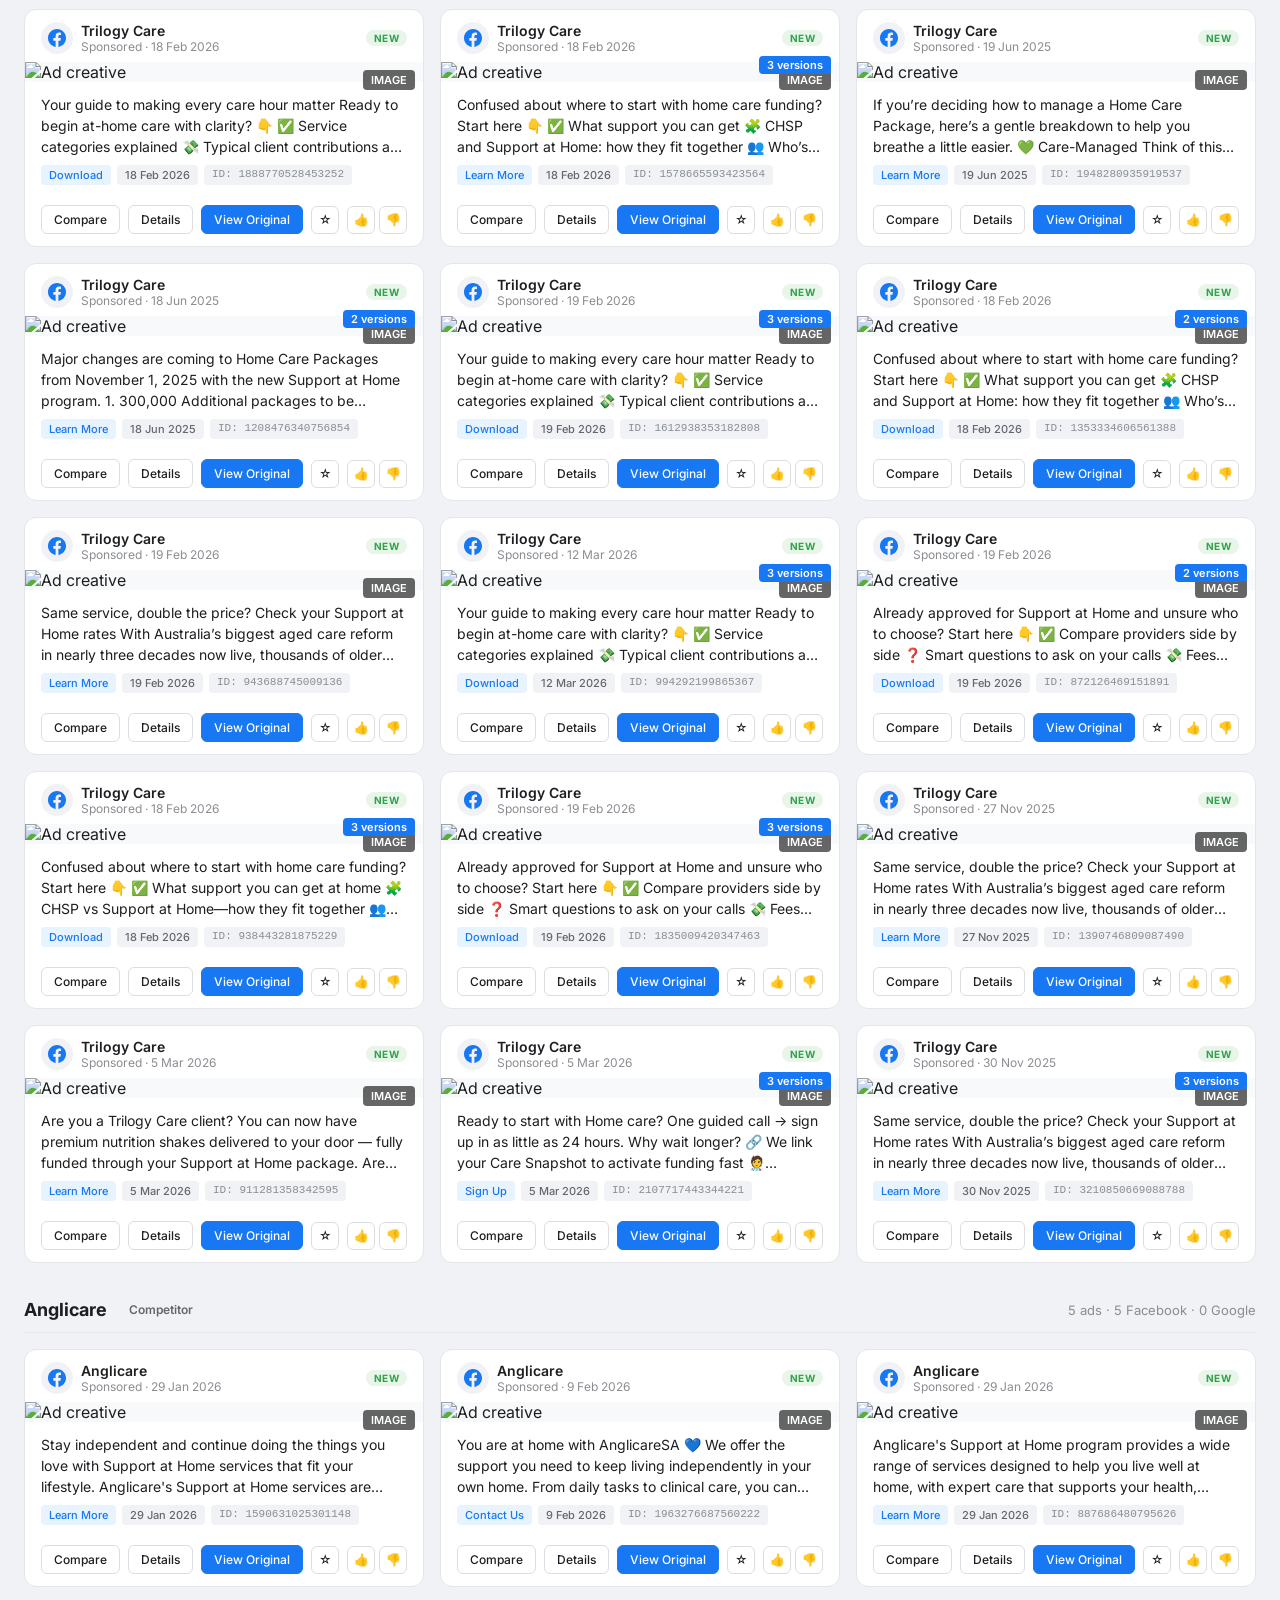
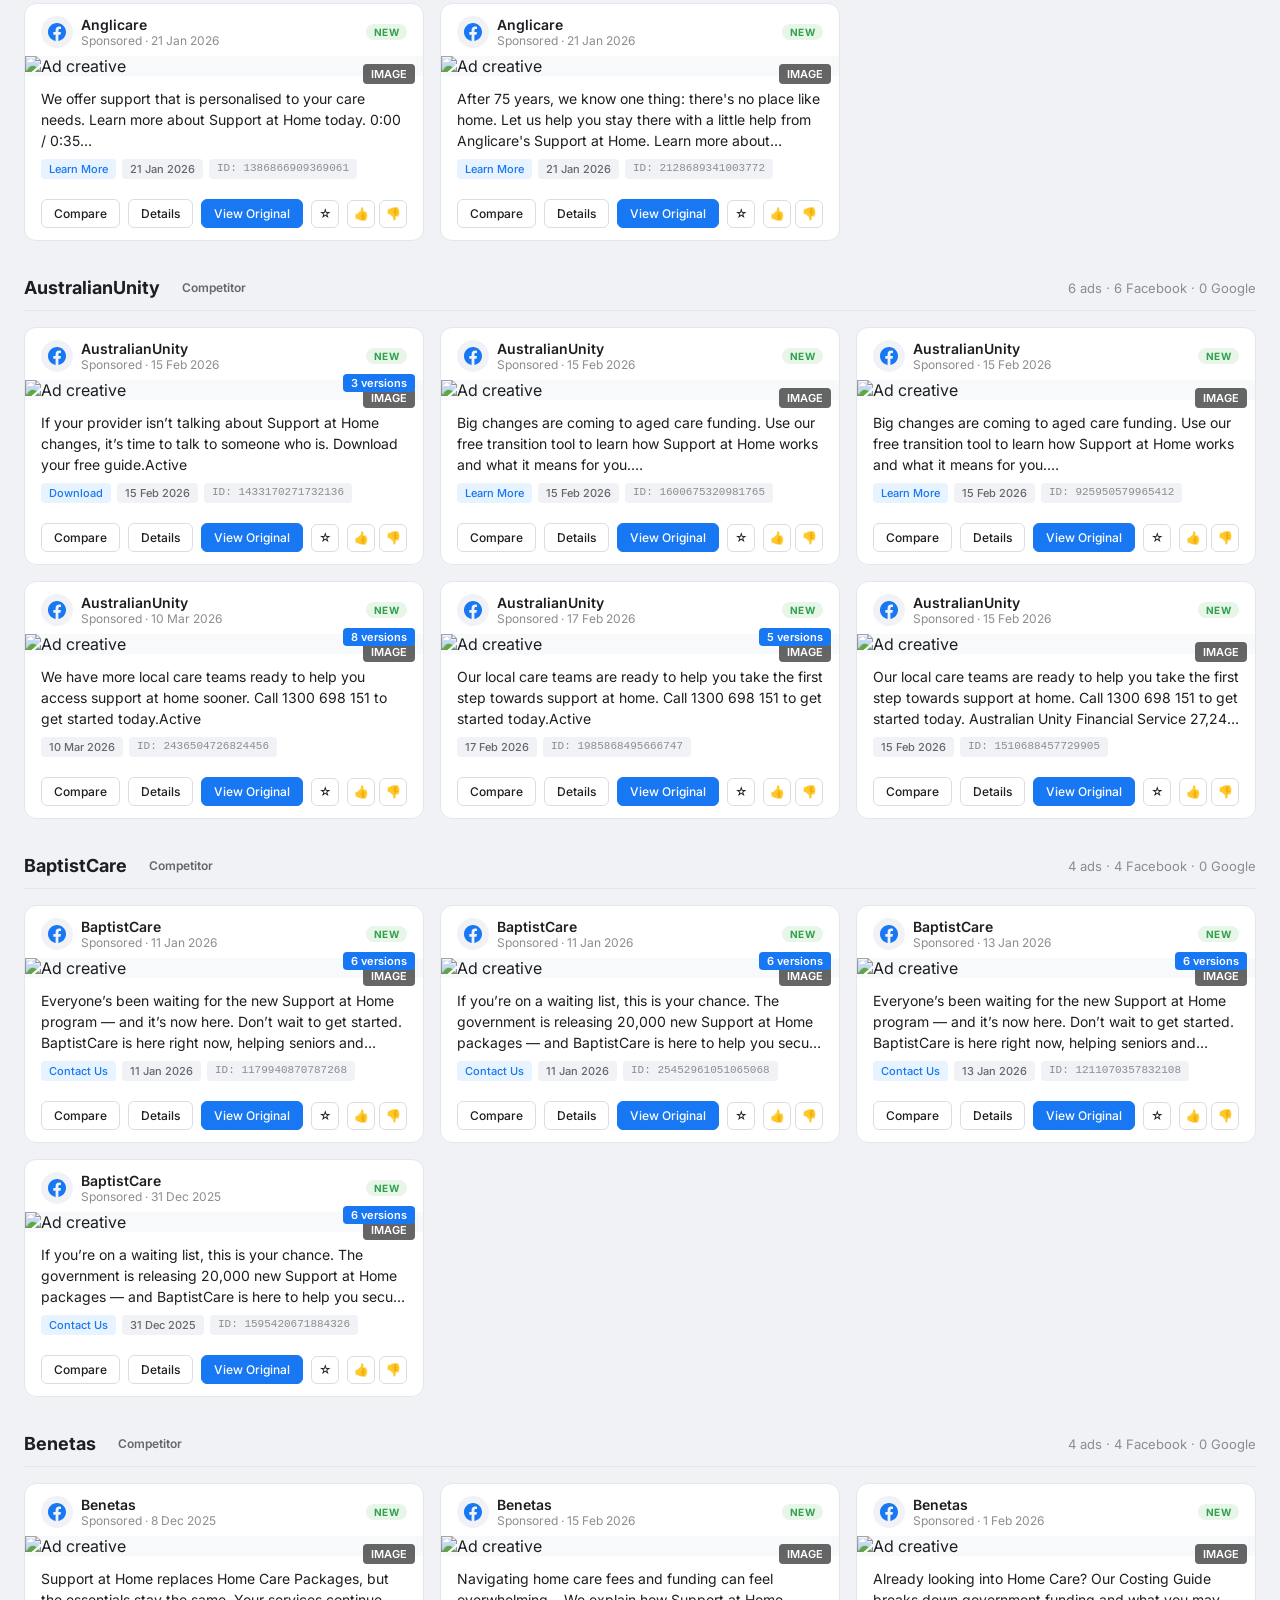
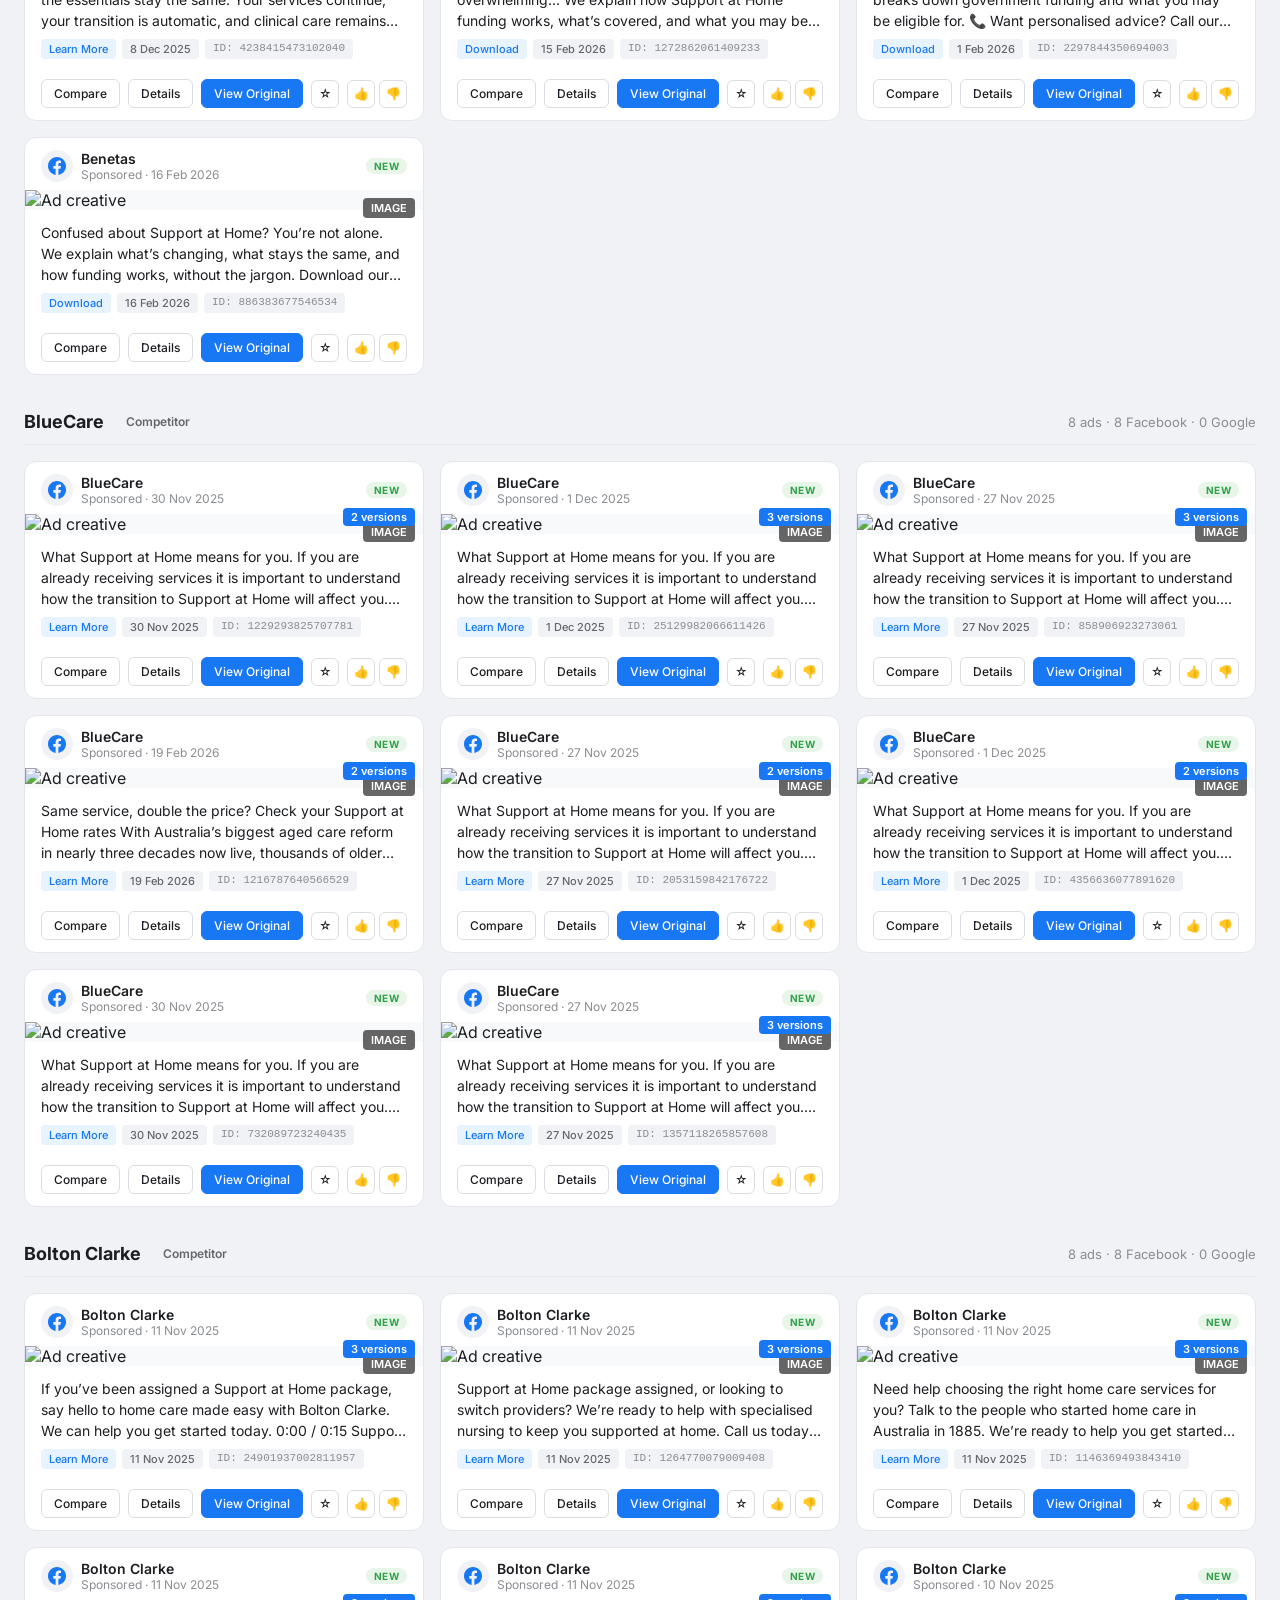
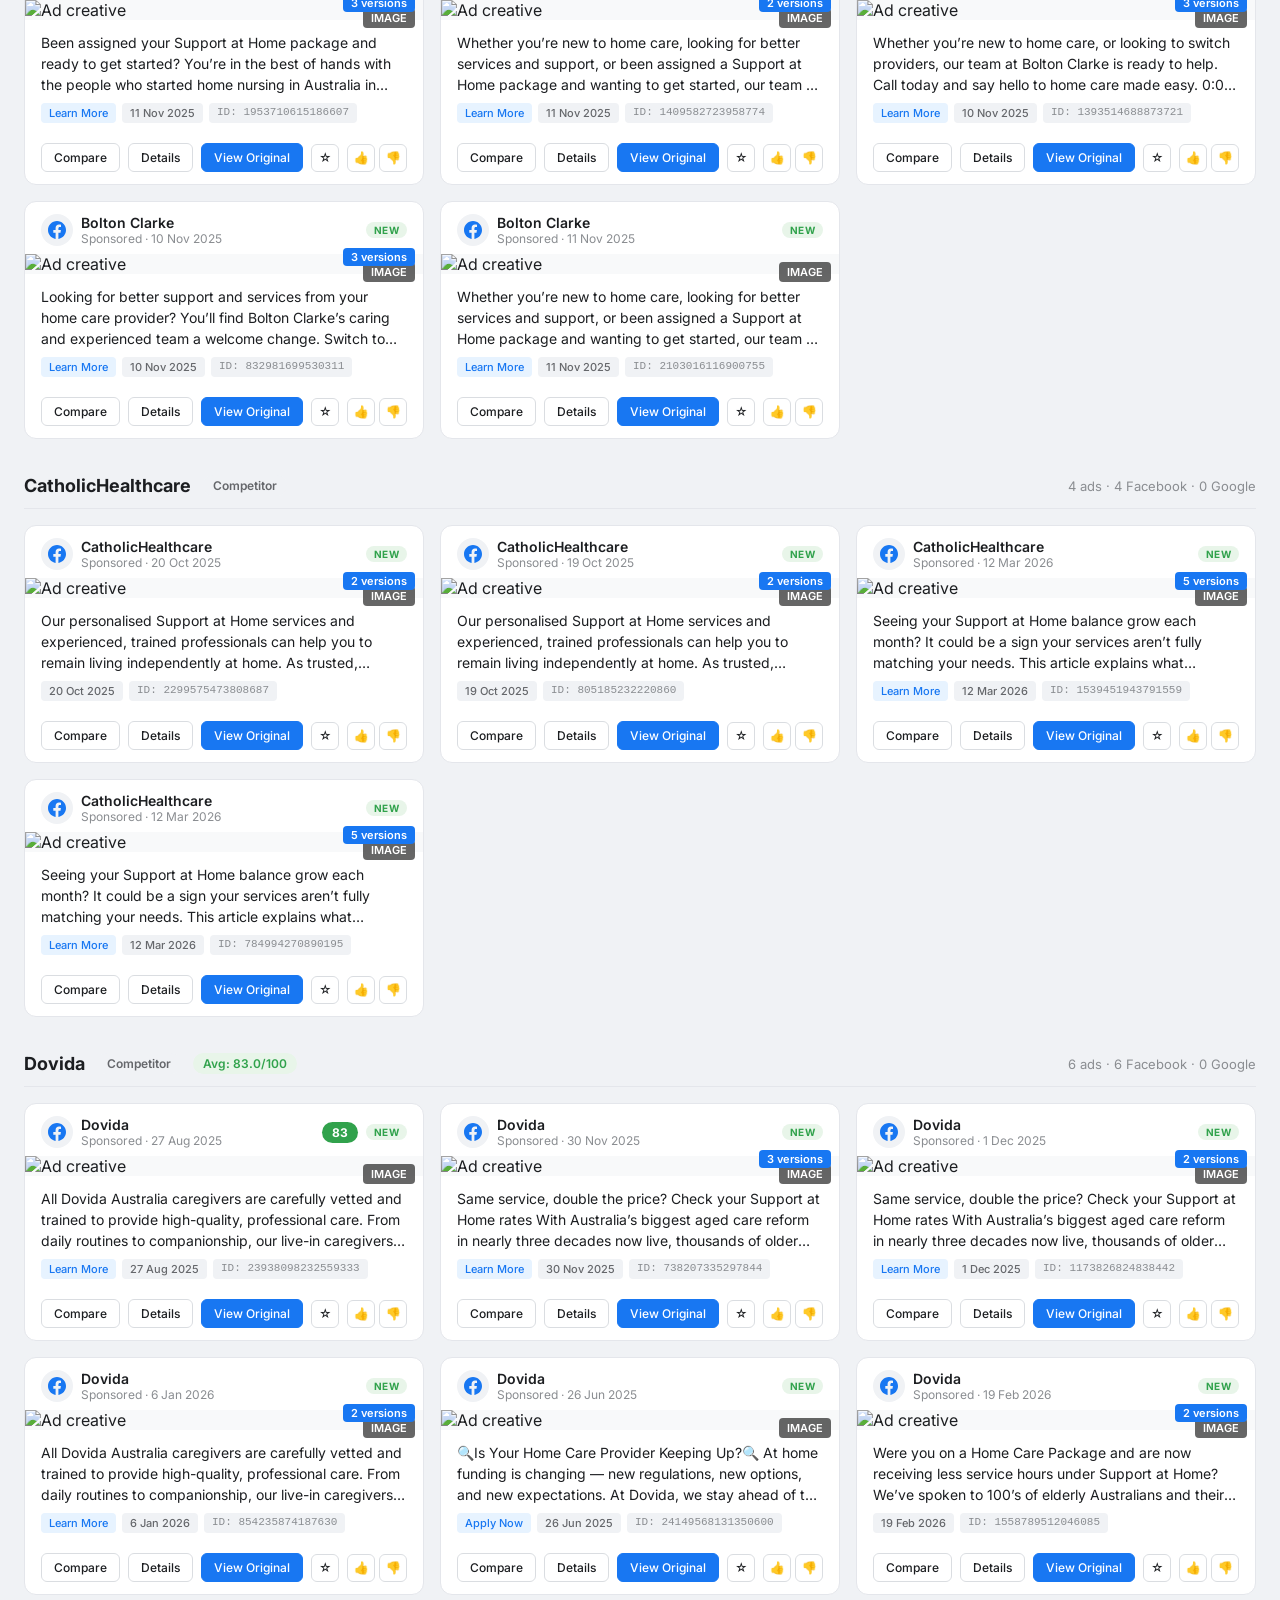
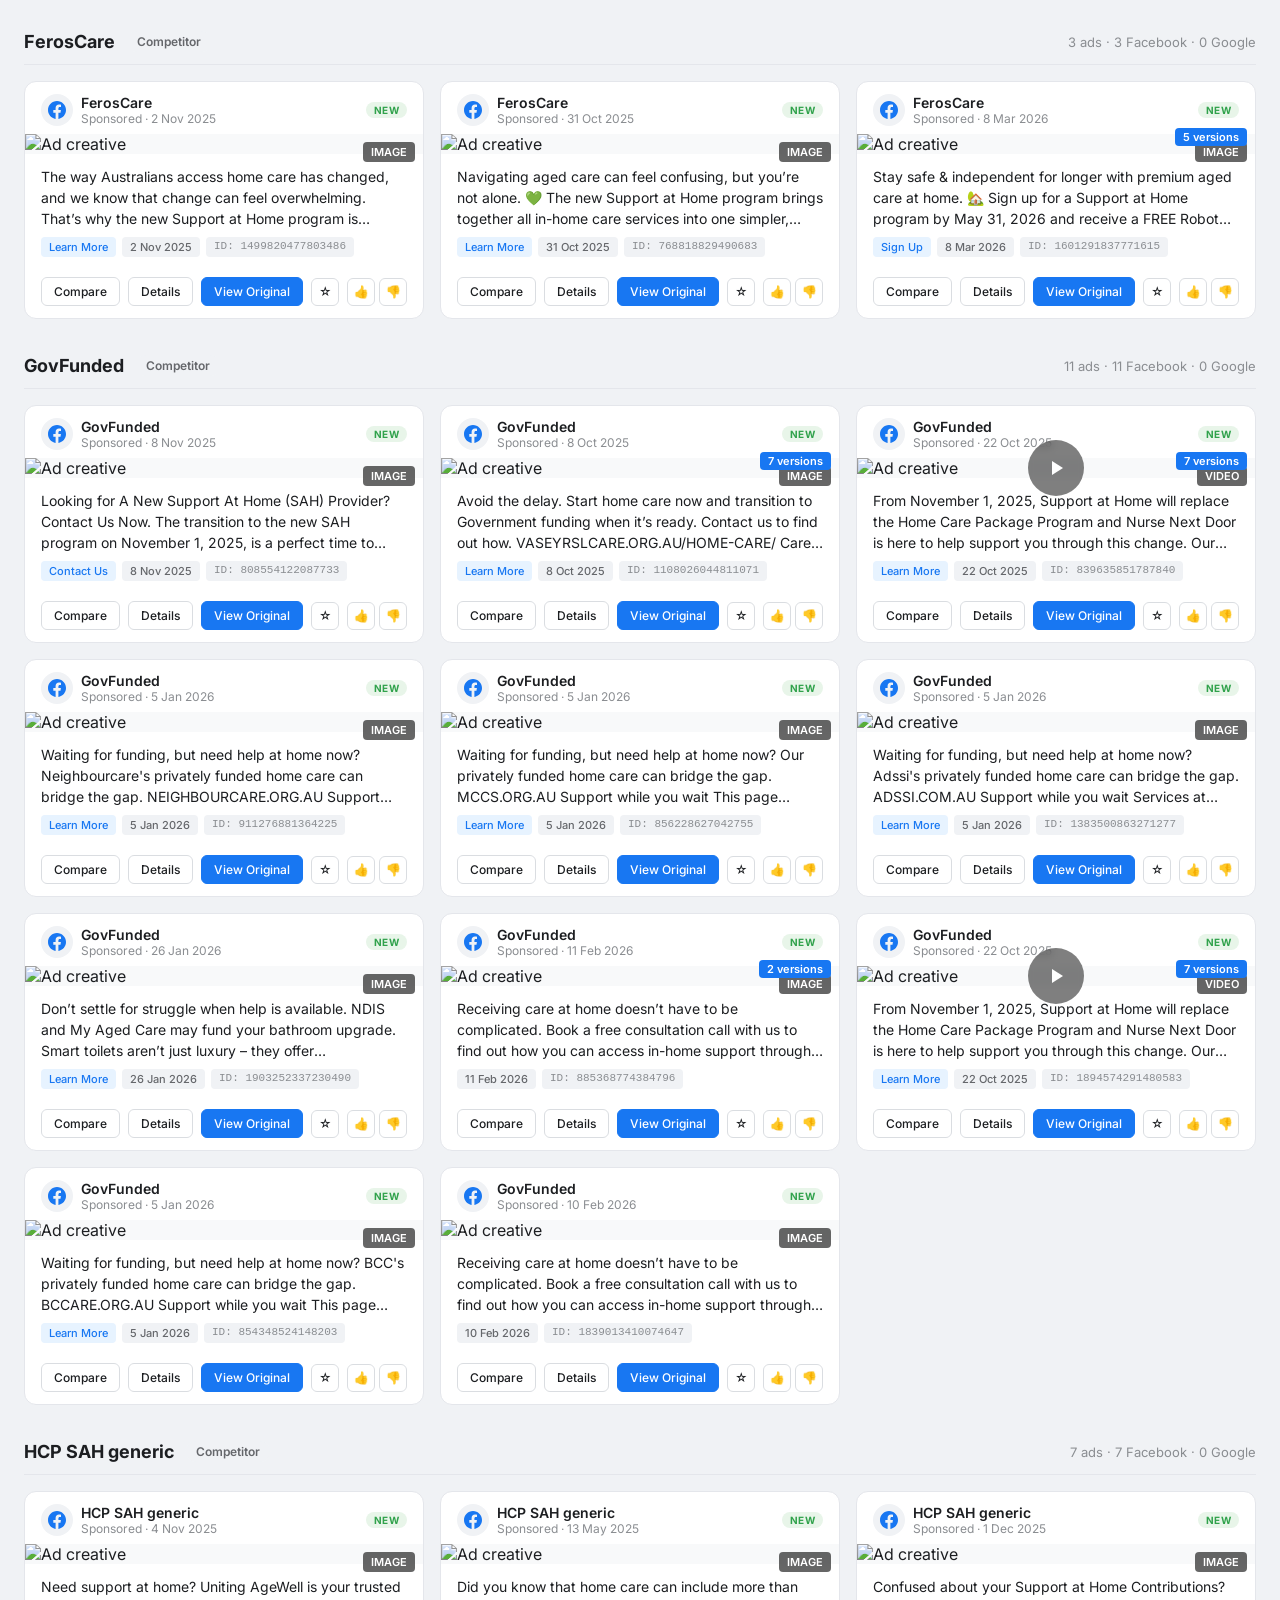
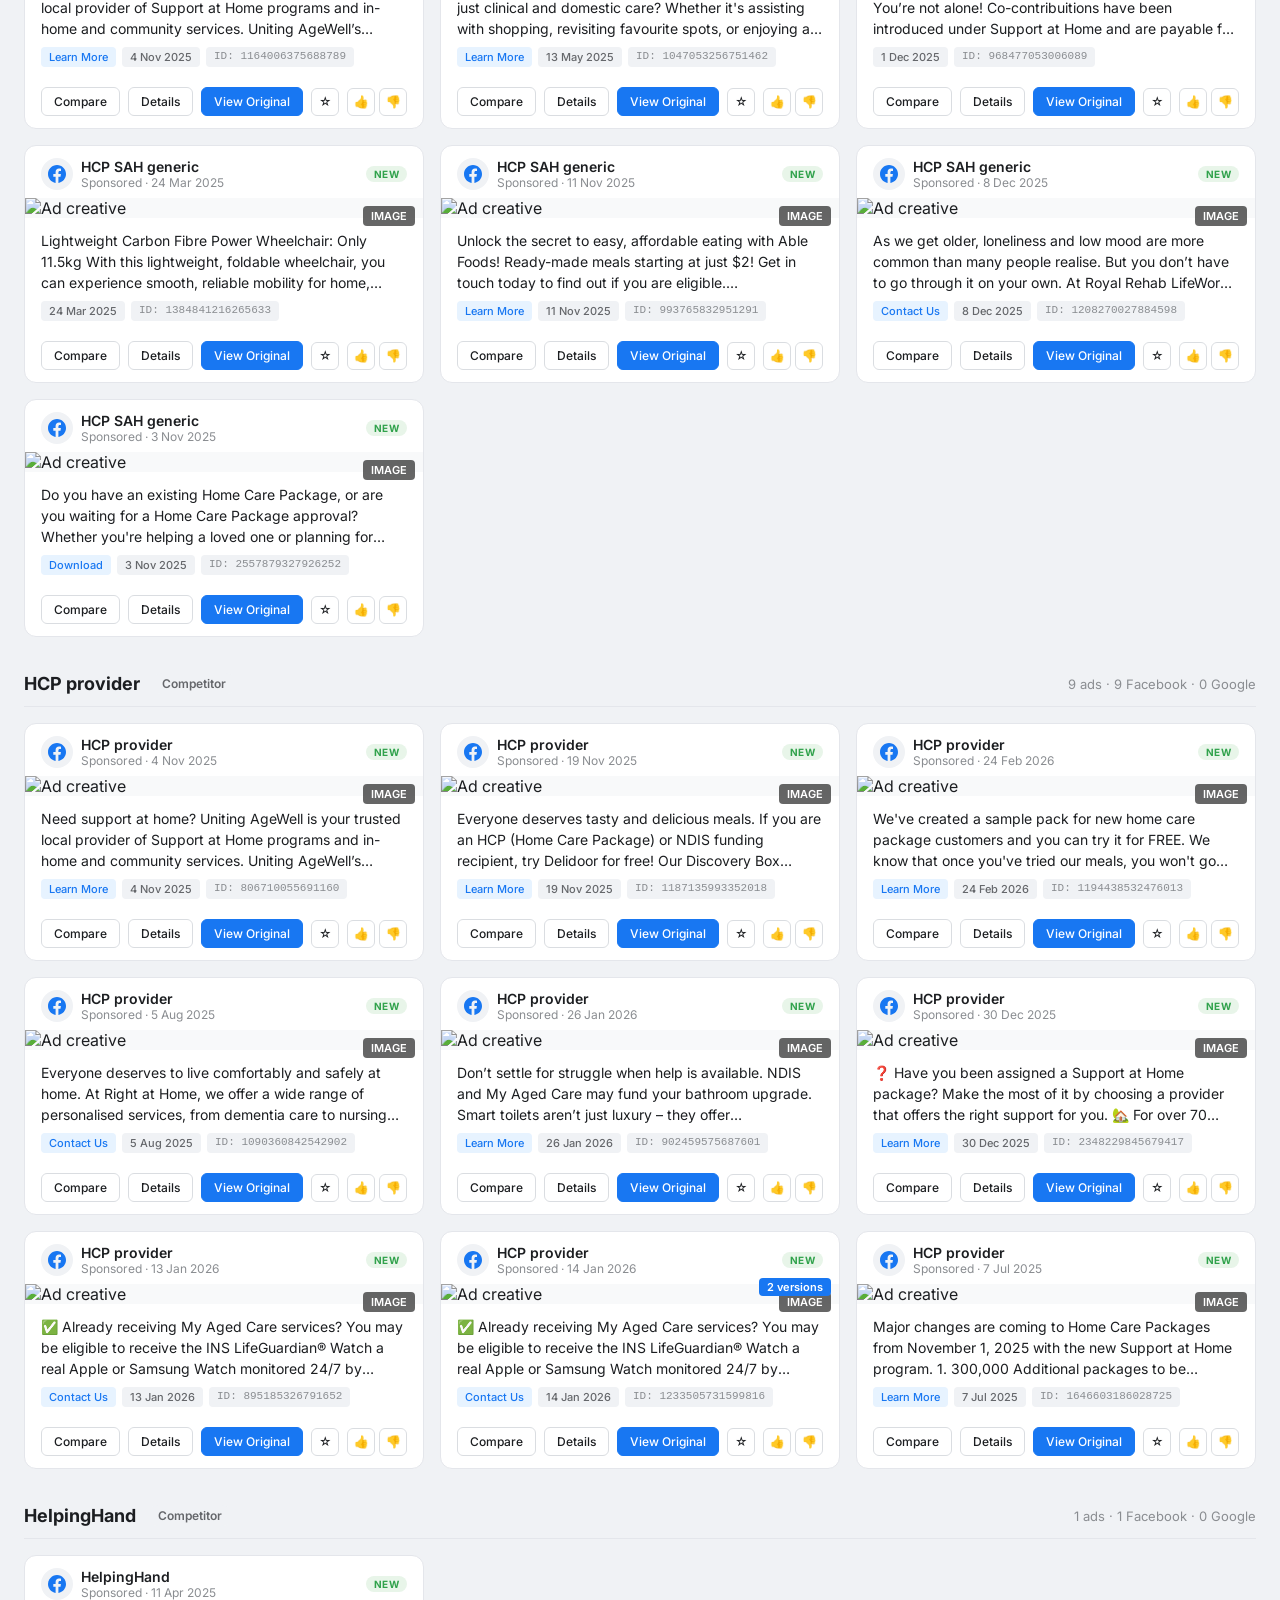
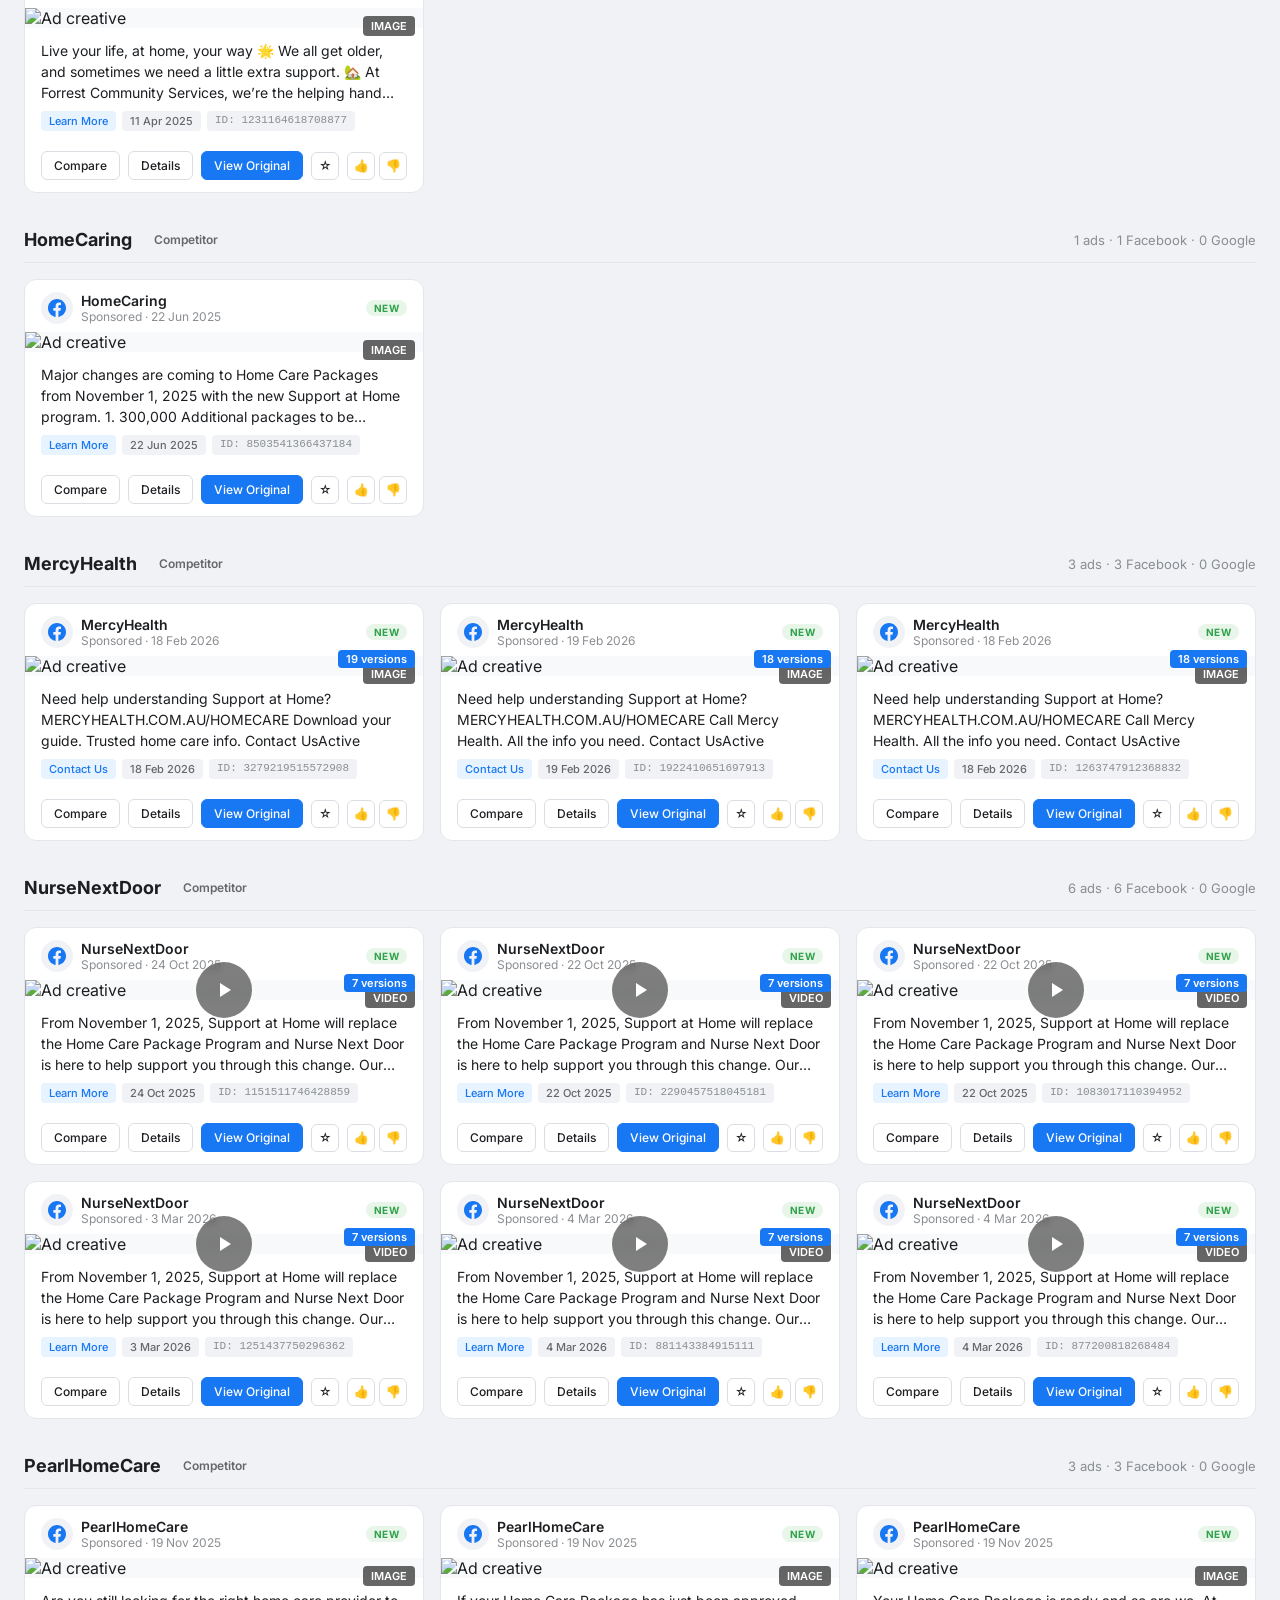
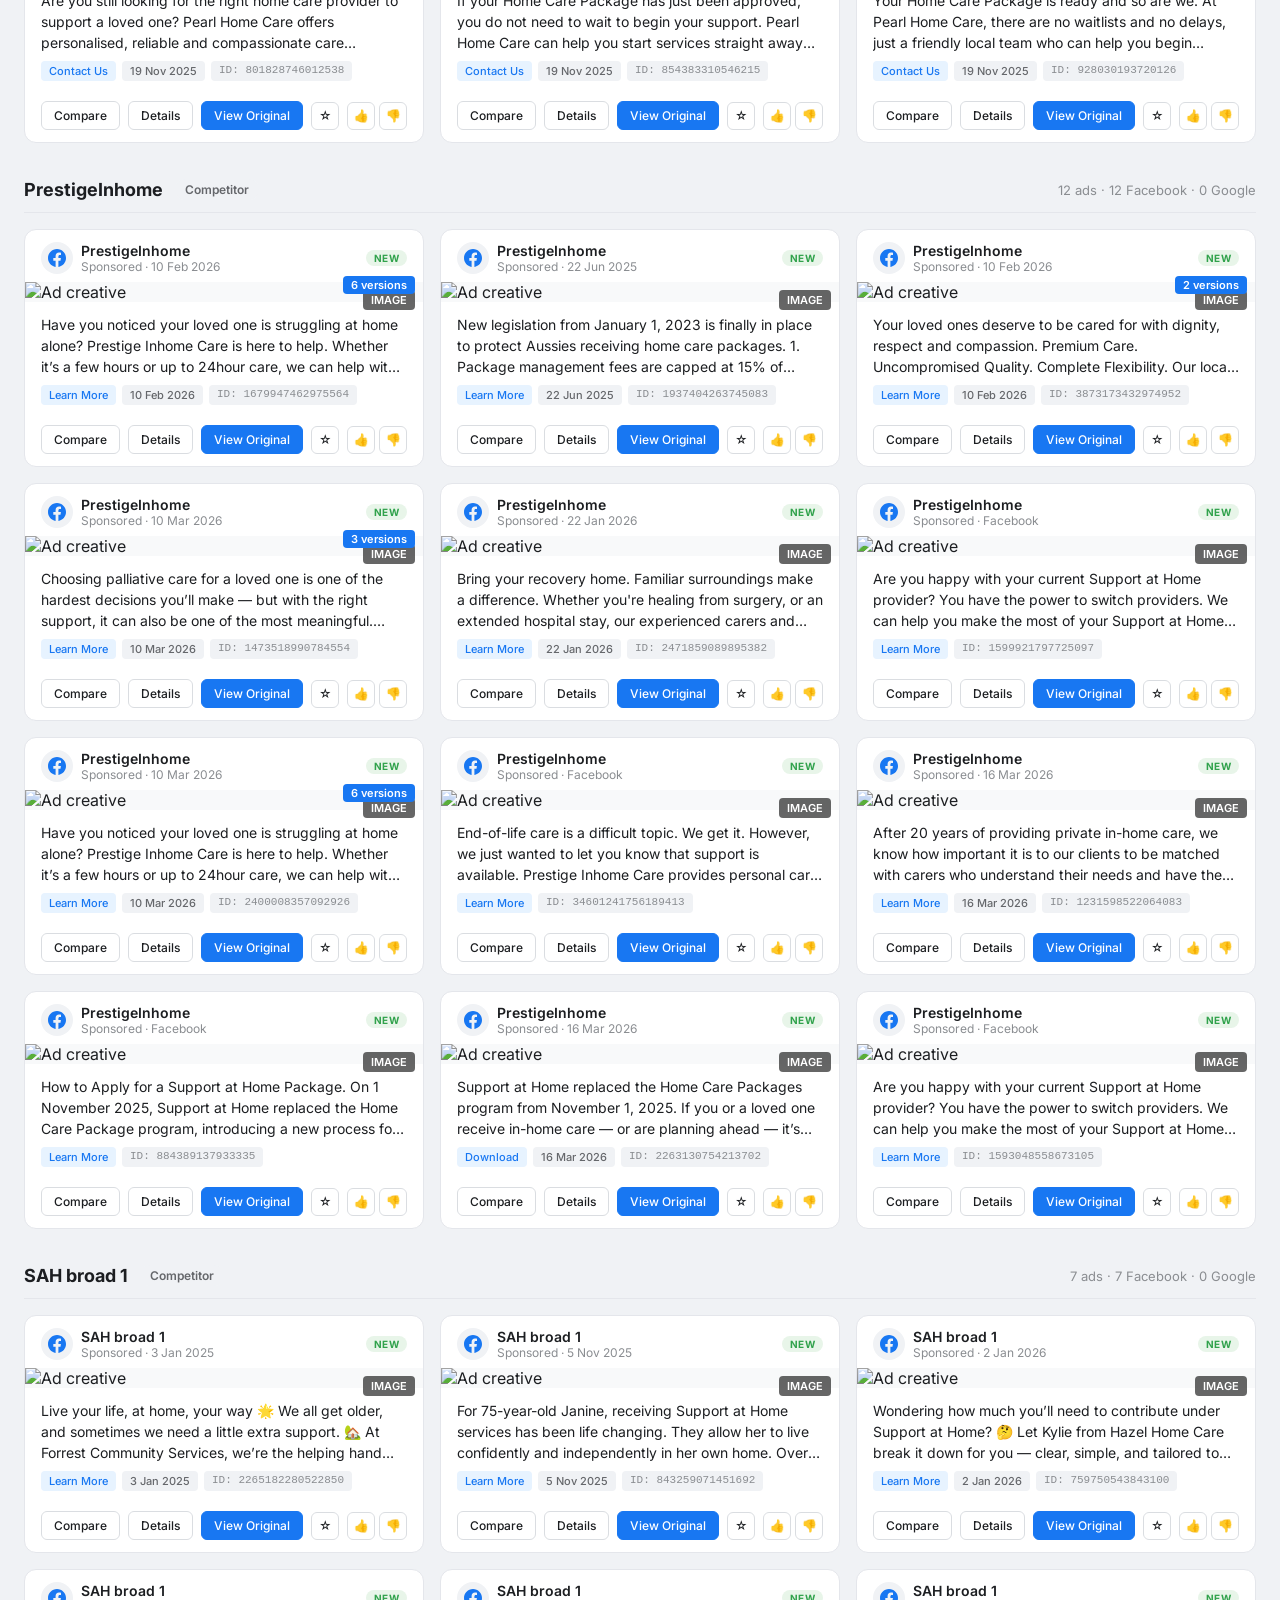
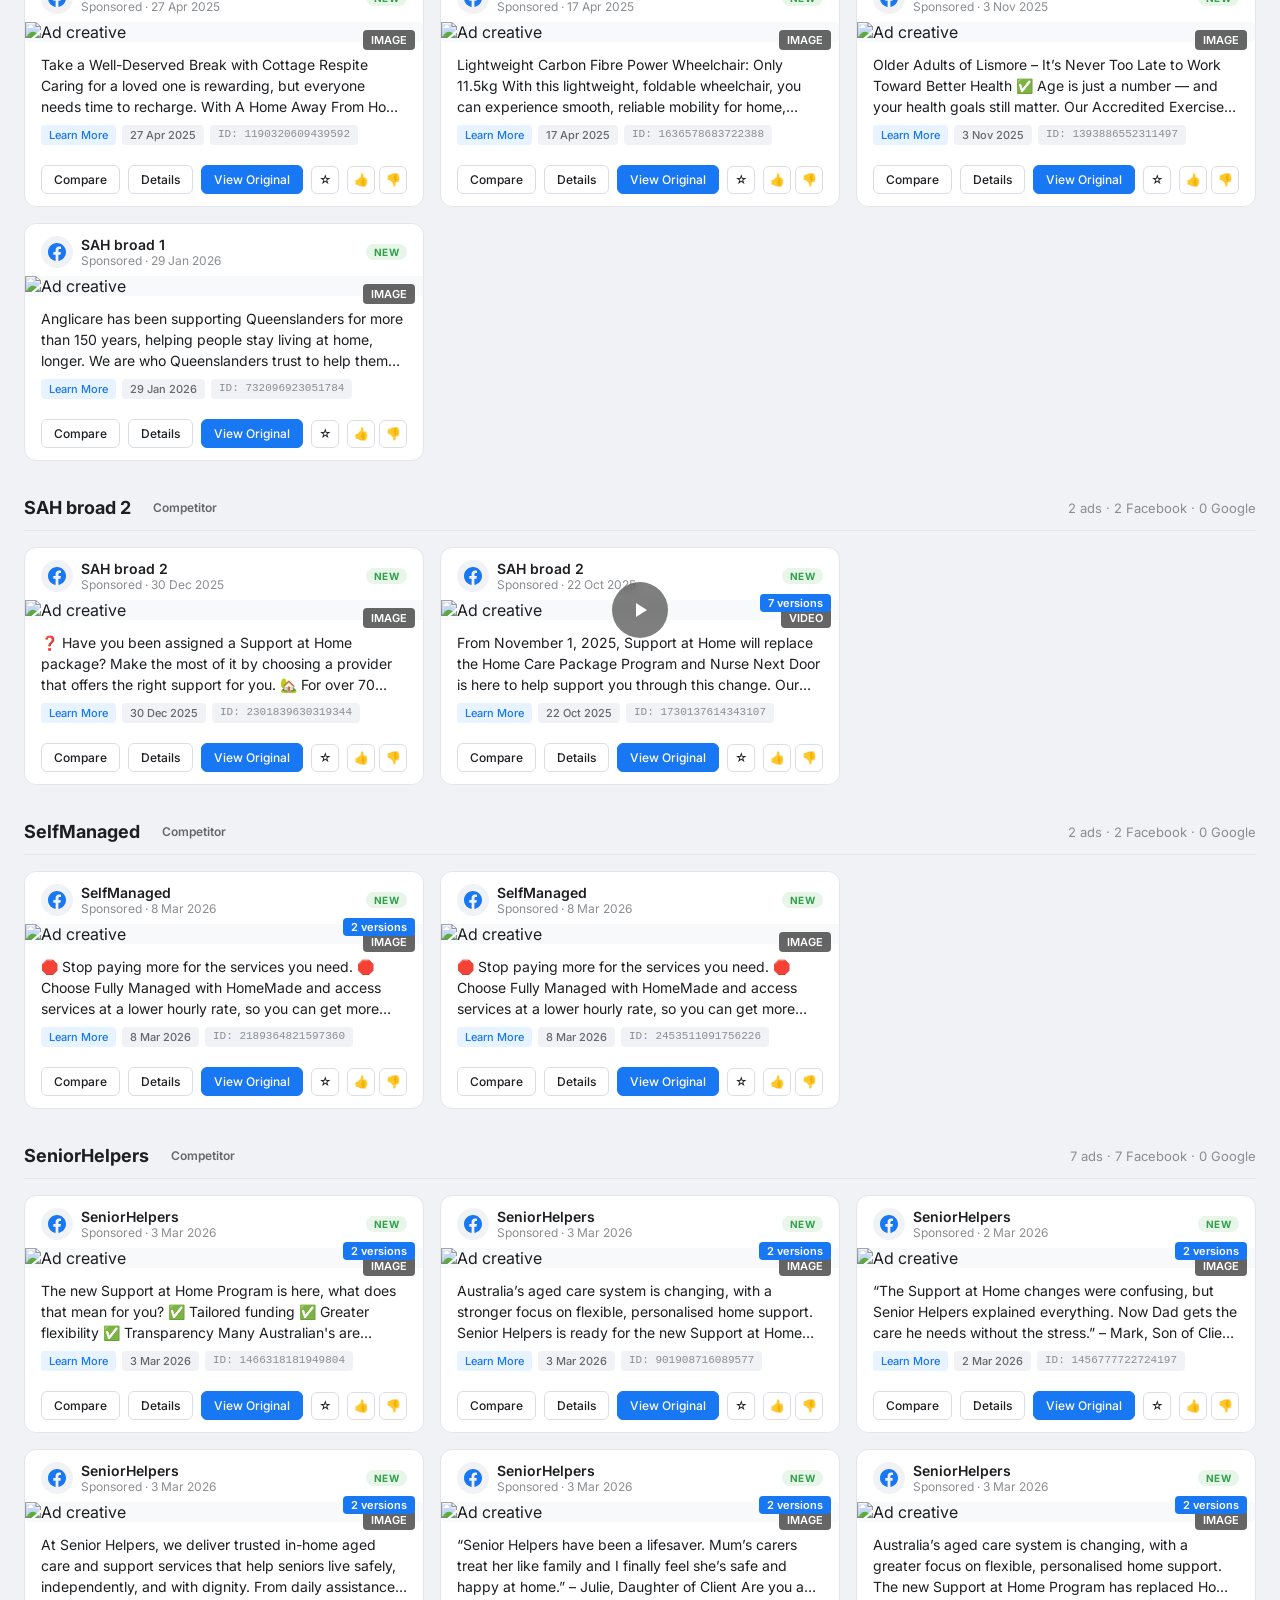
==== commit c4d62ec0: "Sprint 12: Action Queue with prioritized marketing actions from all intelligence sources, dark mode," ====
--- a/docs/index.html
+++ b/docs/index.html
@@ -452,6 +452,7 @@
       <button onclick="toggleMarketVoice()">Market Voice</button>
       <button onclick="toggleGapMatrix()">Gap Matrix</button>
       <button onclick="toggleVolumeTracker()">Volume</button>
+      <button onclick="toggleActionQueue()">Actions</button>
       <button onclick="openDrawer()">Insights</button>
       <button onclick="openBoardsDrawer()">Swipe File</button>
       <button onclick="toggleExecView()" style="background:#1877F2;color:white;border-radius:6px;">CMO Brief</button>
@@ -1600,6 +1601,39 @@
   </table>
 </div>
 
+<div class="score-logic" id="actionQueue" style="margin-top:24px;">
+  <h3>Action Queue — What to Do Next</h3>
+  <p style="font-size:14px;color:var(--text-secondary);margin-bottom:16px;">
+    Prioritized actions based on competitive intelligence, gap analysis, and landing page audit.
+    3 actions identified.
+  </p>
+  
+    <div style="display:flex;gap:12px;padding:12px 0;border-bottom:1px solid #E4E6EB;align-items:start;">
+      <span style="background:#E4405F;color:white;padding:2px 8px;border-radius:10px;font-size:10px;font-weight:700;text-transform:uppercase;white-space:nowrap;margin-top:2px;">high</span>
+      <div style="flex:1;">
+        <div style="font-size:14px;font-weight:600;color:#1C1E21;">Add lead capture form to Trilogy landing pages</div>
+        <div style="font-size:12px;color:#65676B;margin-top:2px;">Bolton Clarke and Dovida both have forms. Trilogy's ad landing pages have no form — potential conversion leak.</div>
+      </div>
+      <span style="font-size:11px;color:#8A8D91;white-space:nowrap;background:#F0F2F5;padding:2px 8px;border-radius:4px;">Digital Team</span>
+    </div>
+    <div style="display:flex;gap:12px;padding:12px 0;border-bottom:1px solid #E4E6EB;align-items:start;">
+      <span style="background:#F7B928;color:white;padding:2px 8px;border-radius:10px;font-size:10px;font-weight:700;text-transform:uppercase;white-space:nowrap;margin-top:2px;">medium</span>
+      <div style="flex:1;">
+        <div style="font-size:14px;font-weight:600;color:#1C1E21;">Increase 'Convenience Speed' messaging (currently 27% share)</div>
+        <div style="font-size:12px;color:#65676B;margin-top:2px;">22 market ads use this angle. Trilogy under-represented.</div>
+      </div>
+      <span style="font-size:11px;color:#8A8D91;white-space:nowrap;background:#F0F2F5;padding:2px 8px;border-radius:4px;">Marketing Strategy</span>
+    </div>
+    <div style="display:flex;gap:12px;padding:12px 0;border-bottom:1px solid #E4E6EB;align-items:start;">
+      <span style="background:#1877F2;color:white;padding:2px 8px;border-radius:10px;font-size:10px;font-weight:700;text-transform:uppercase;white-space:nowrap;margin-top:2px;">low</span>
+      <div style="flex:1;">
+        <div style="font-size:14px;font-weight:600;color:#1C1E21;">Run weekly ad scrape to track competitor changes</div>
+        <div style="font-size:12px;color:#65676B;margin-top:2px;">python3 main.py from tc-ads-qa directory</div>
+      </div>
+      <span style="font-size:11px;color:#8A8D91;white-space:nowrap;background:#F0F2F5;padding:2px 8px;border-radius:4px;">Marketing Coordinator</span>
+    </div>
+</div>
+
 <div class="advertiser-section" data-advertiser="Trilogy Care" data-type="trilogy">
   <div class="advertiser-header">
     <h2>Trilogy Care</h2>
@@ -9020,6 +9054,14 @@
 function toggleExecView() {
   document.getElementById('execView')?.classList.toggle('visible');
 }
+function toggleActionQueue() {
+  const panels = ['scoreLogic','marketVoice','gapMatrix','volumeTracker','actionQueue','execView'];
+  panels.forEach(id => {
+    const el = document.getElementById(id);
+    if (el && id !== 'actionQueue') el.classList.remove('visible');
+  });
+  document.getElementById('actionQueue')?.classList.toggle('visible');
+}
 function toggleVolumeTracker() {
   const panels = ['scoreLogic','marketVoice','gapMatrix','volumeTracker','execView'];
   panels.forEach(id => {
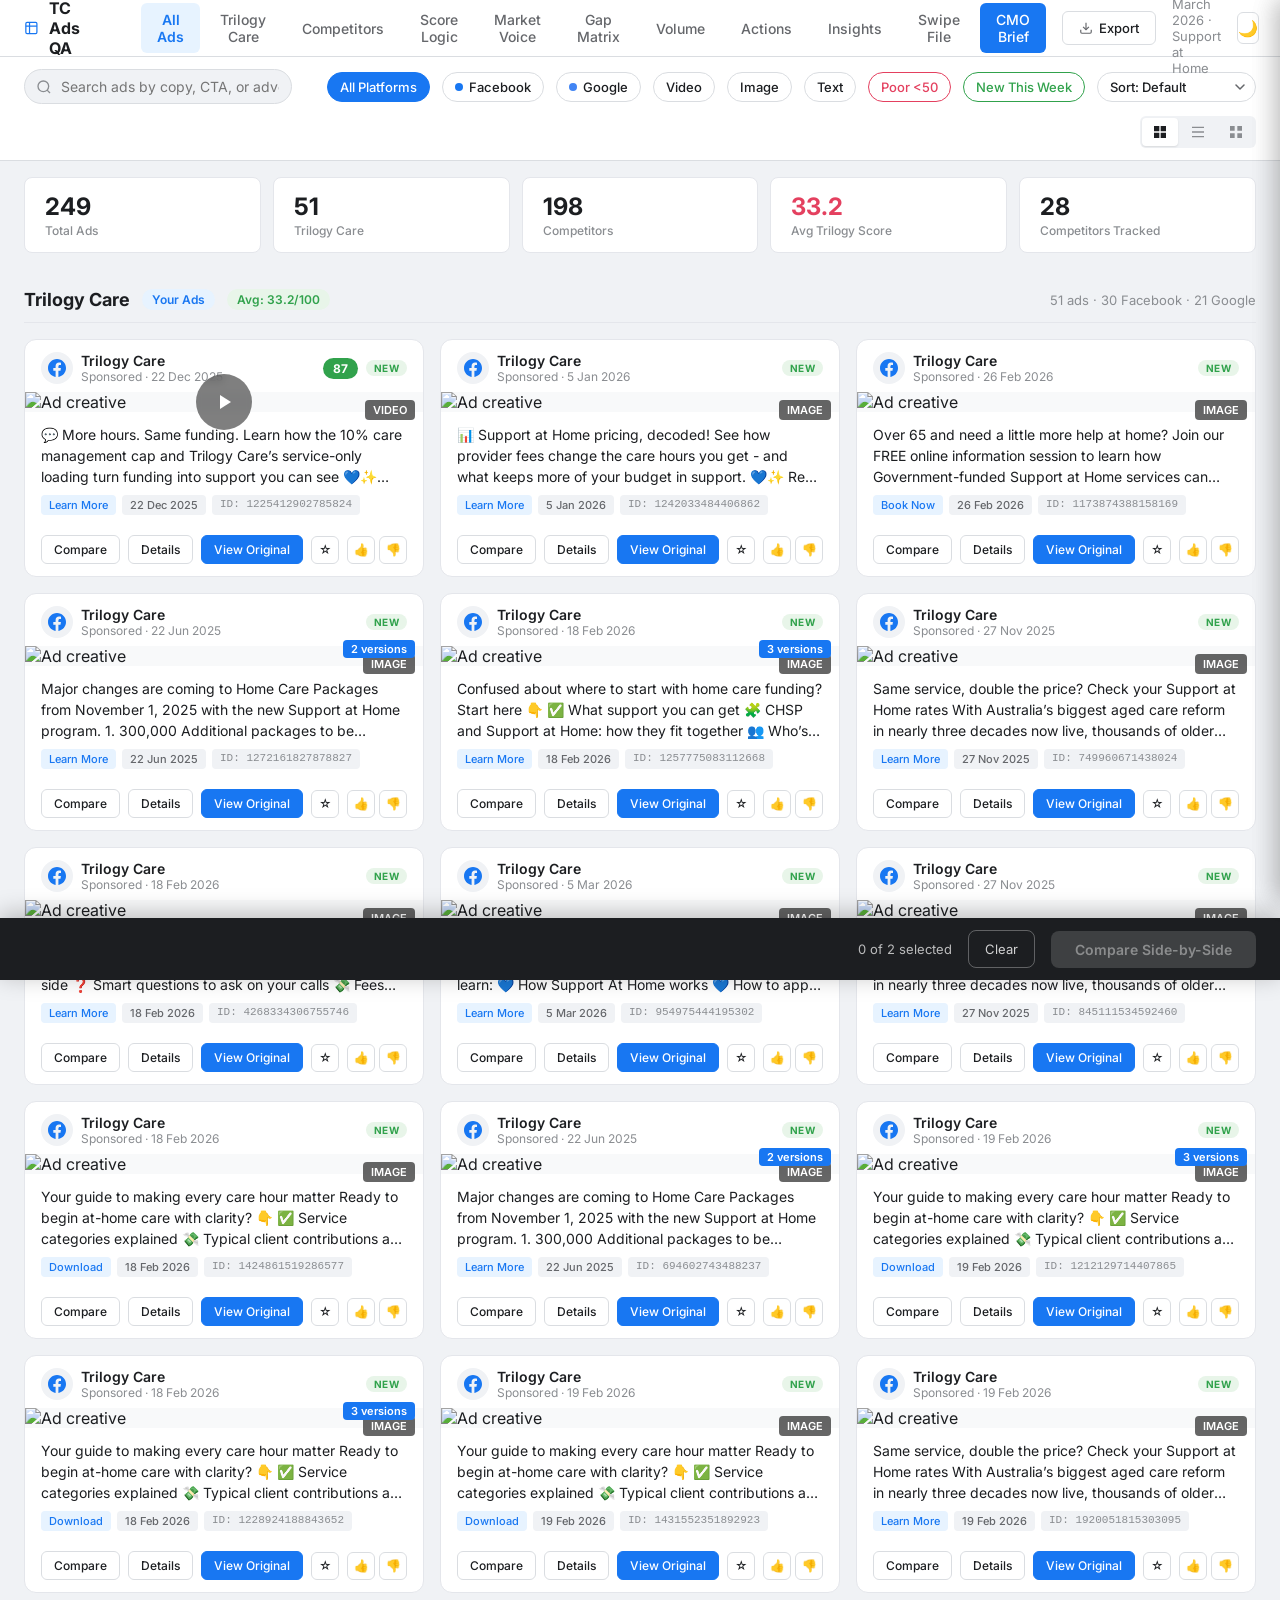
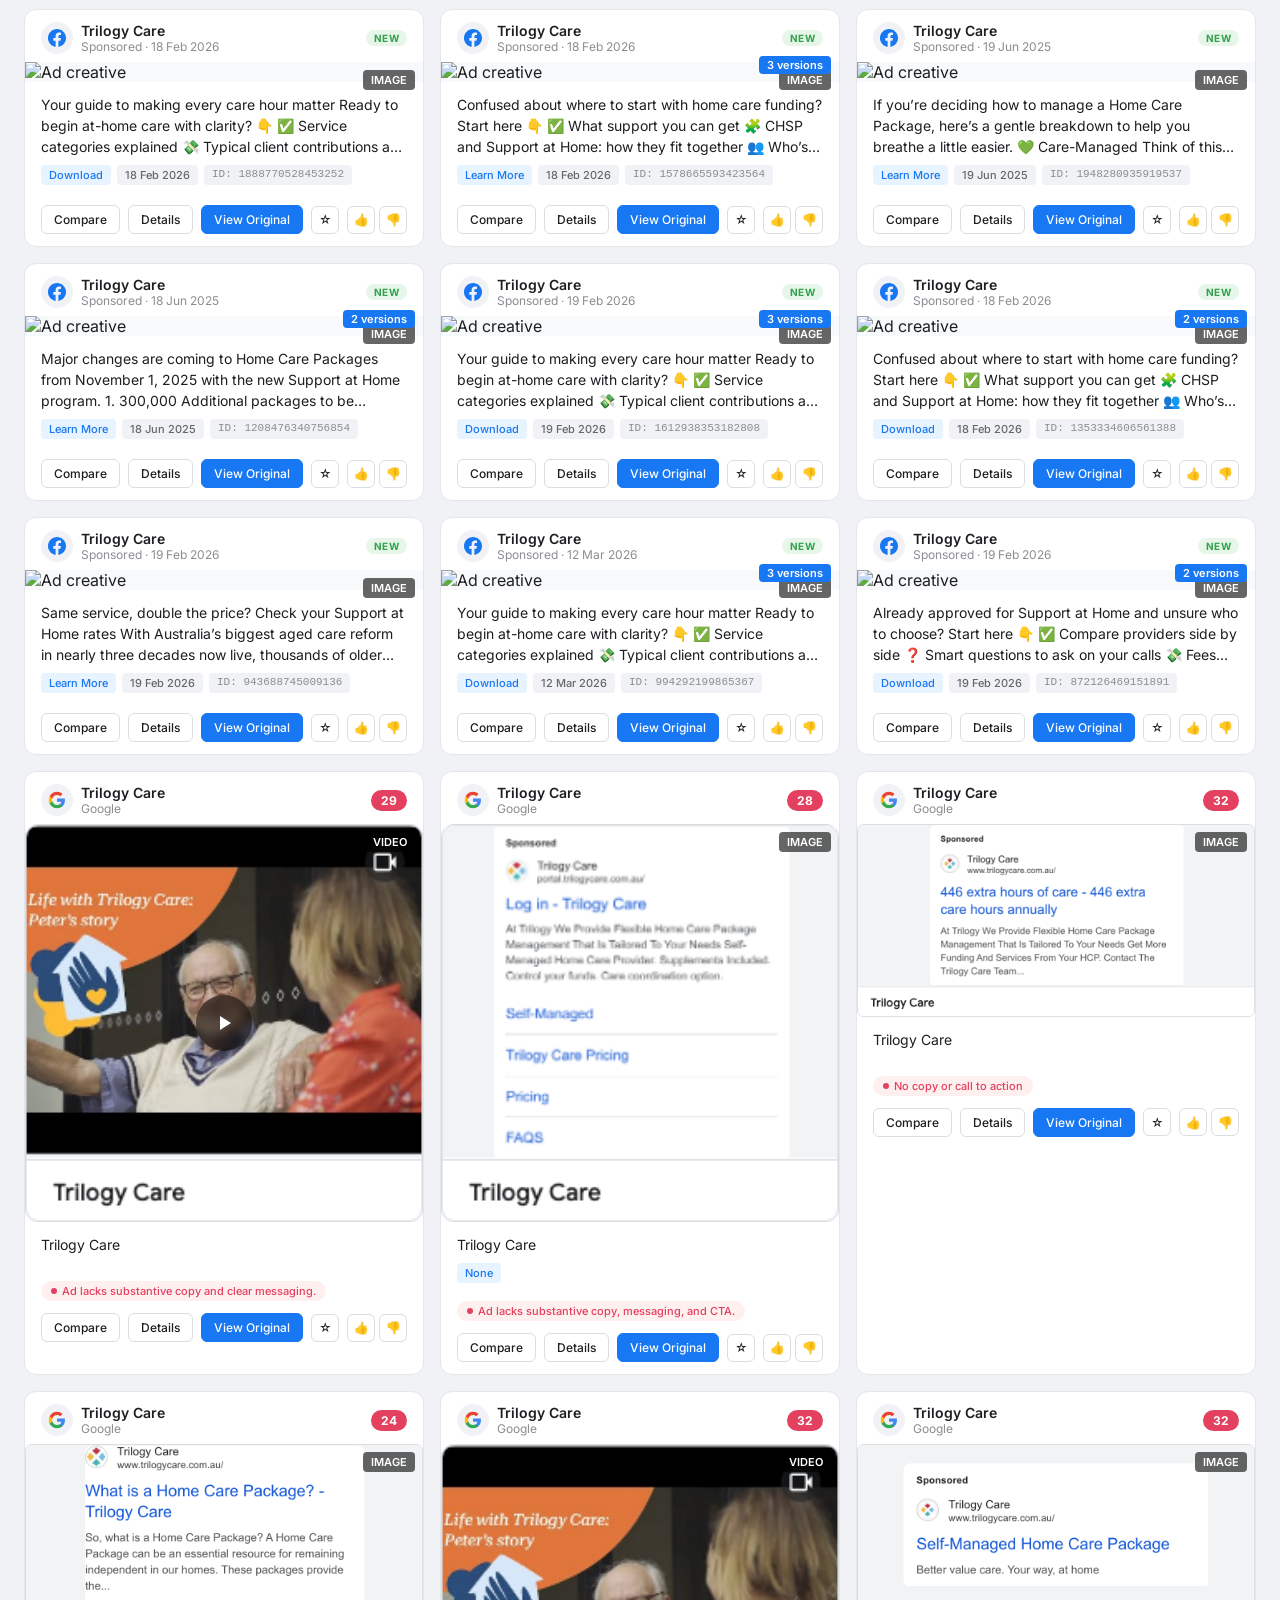
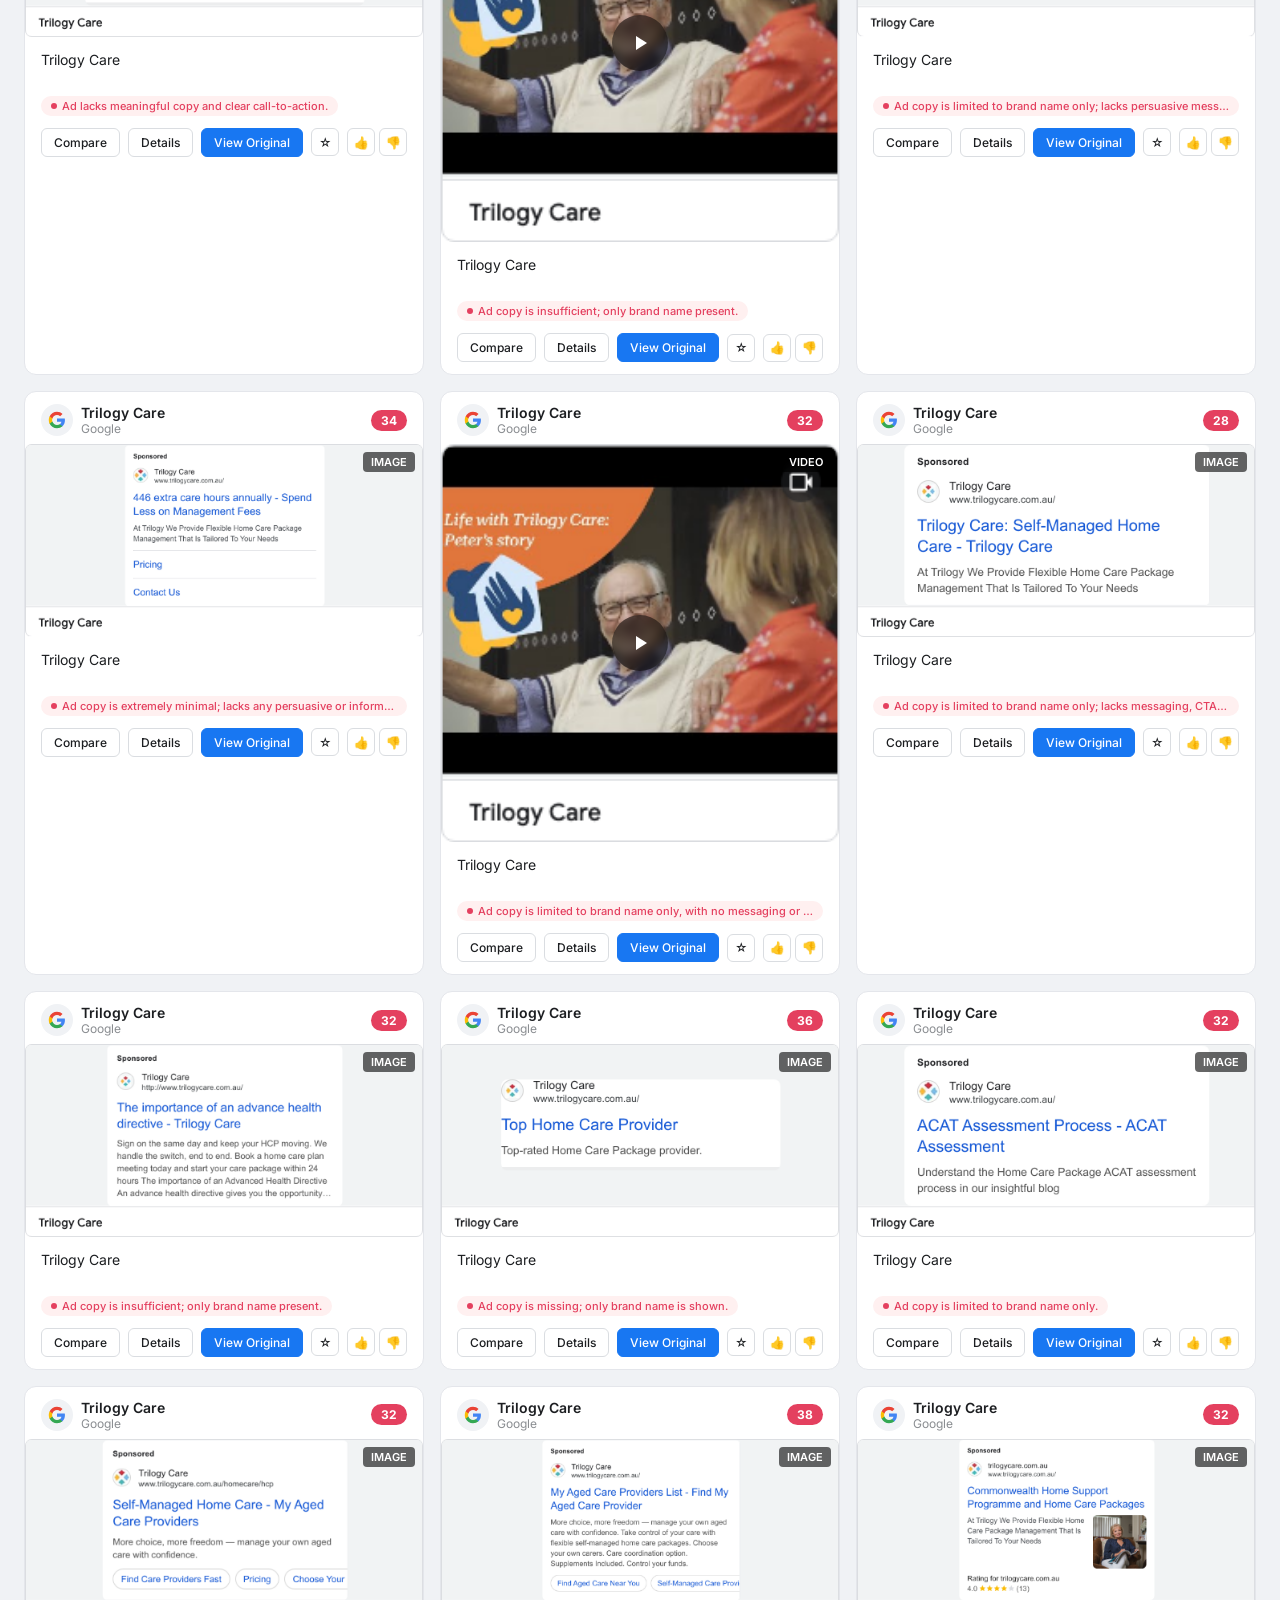
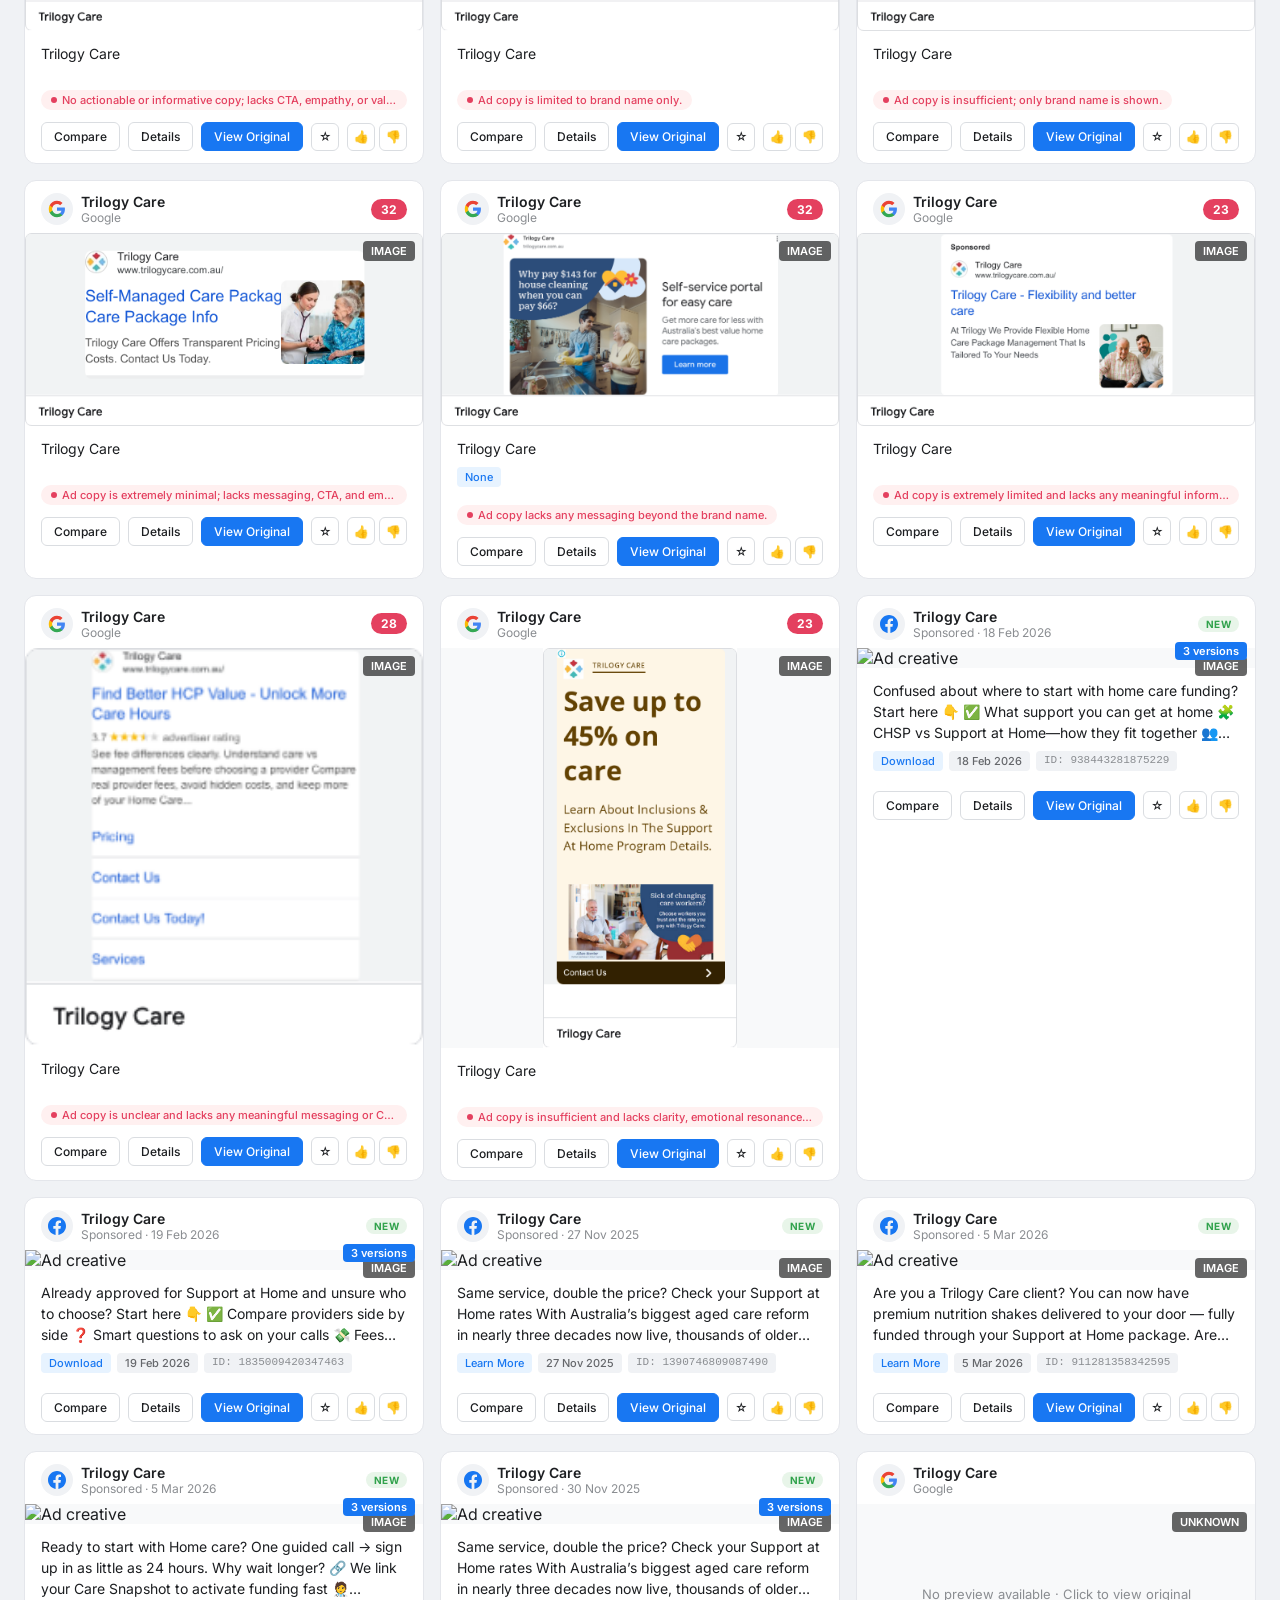
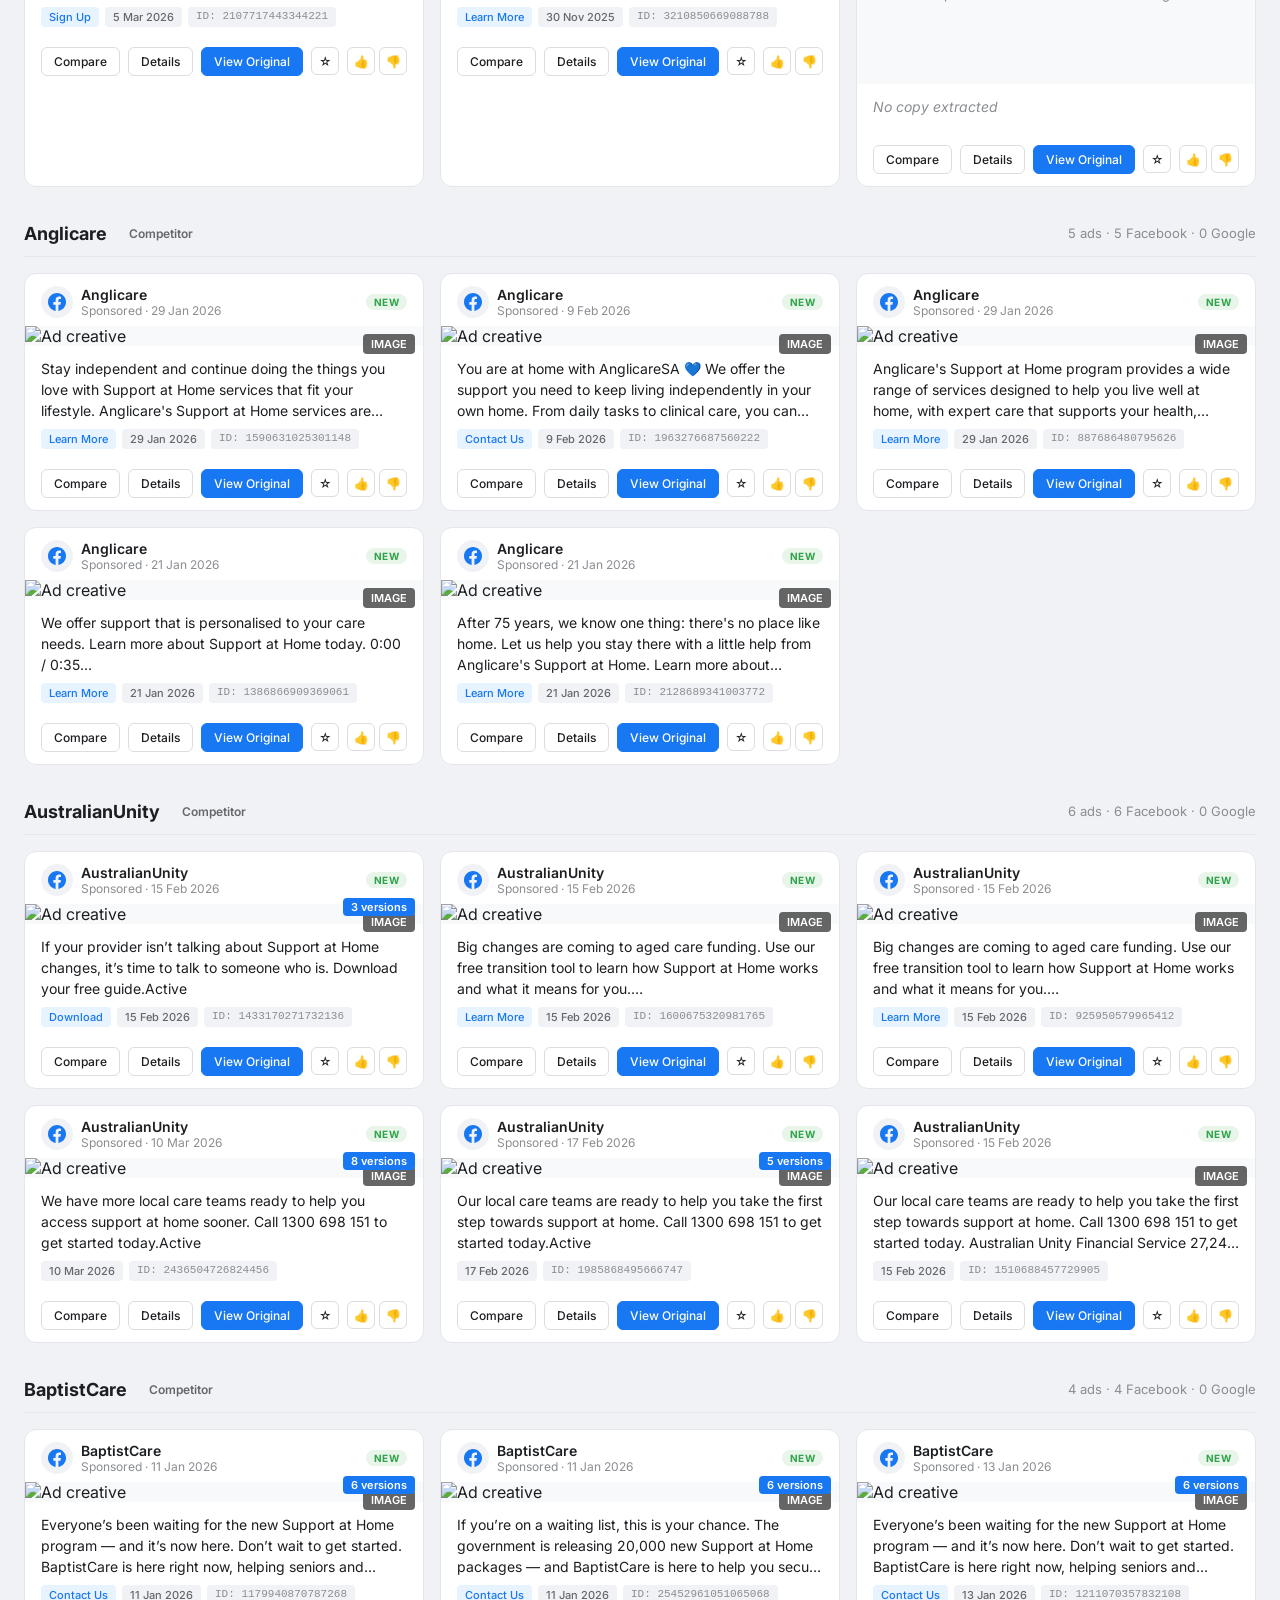
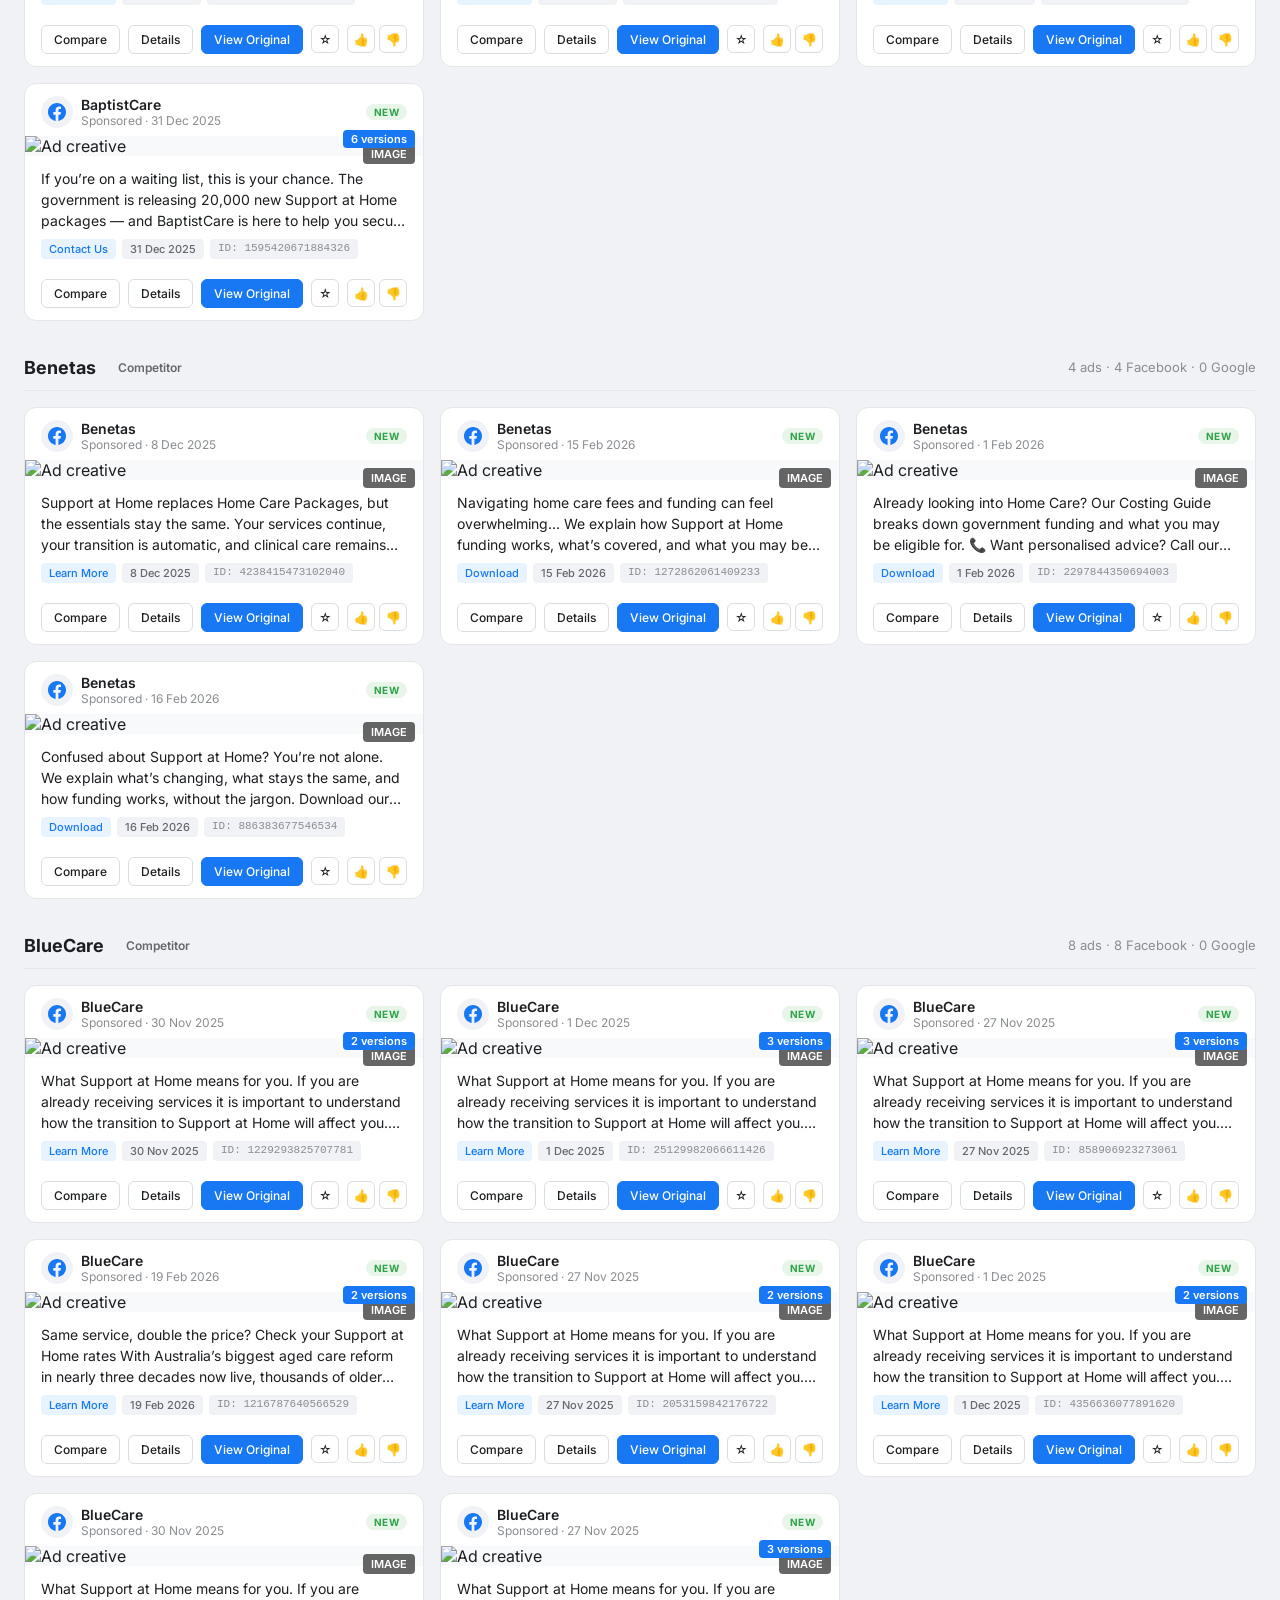
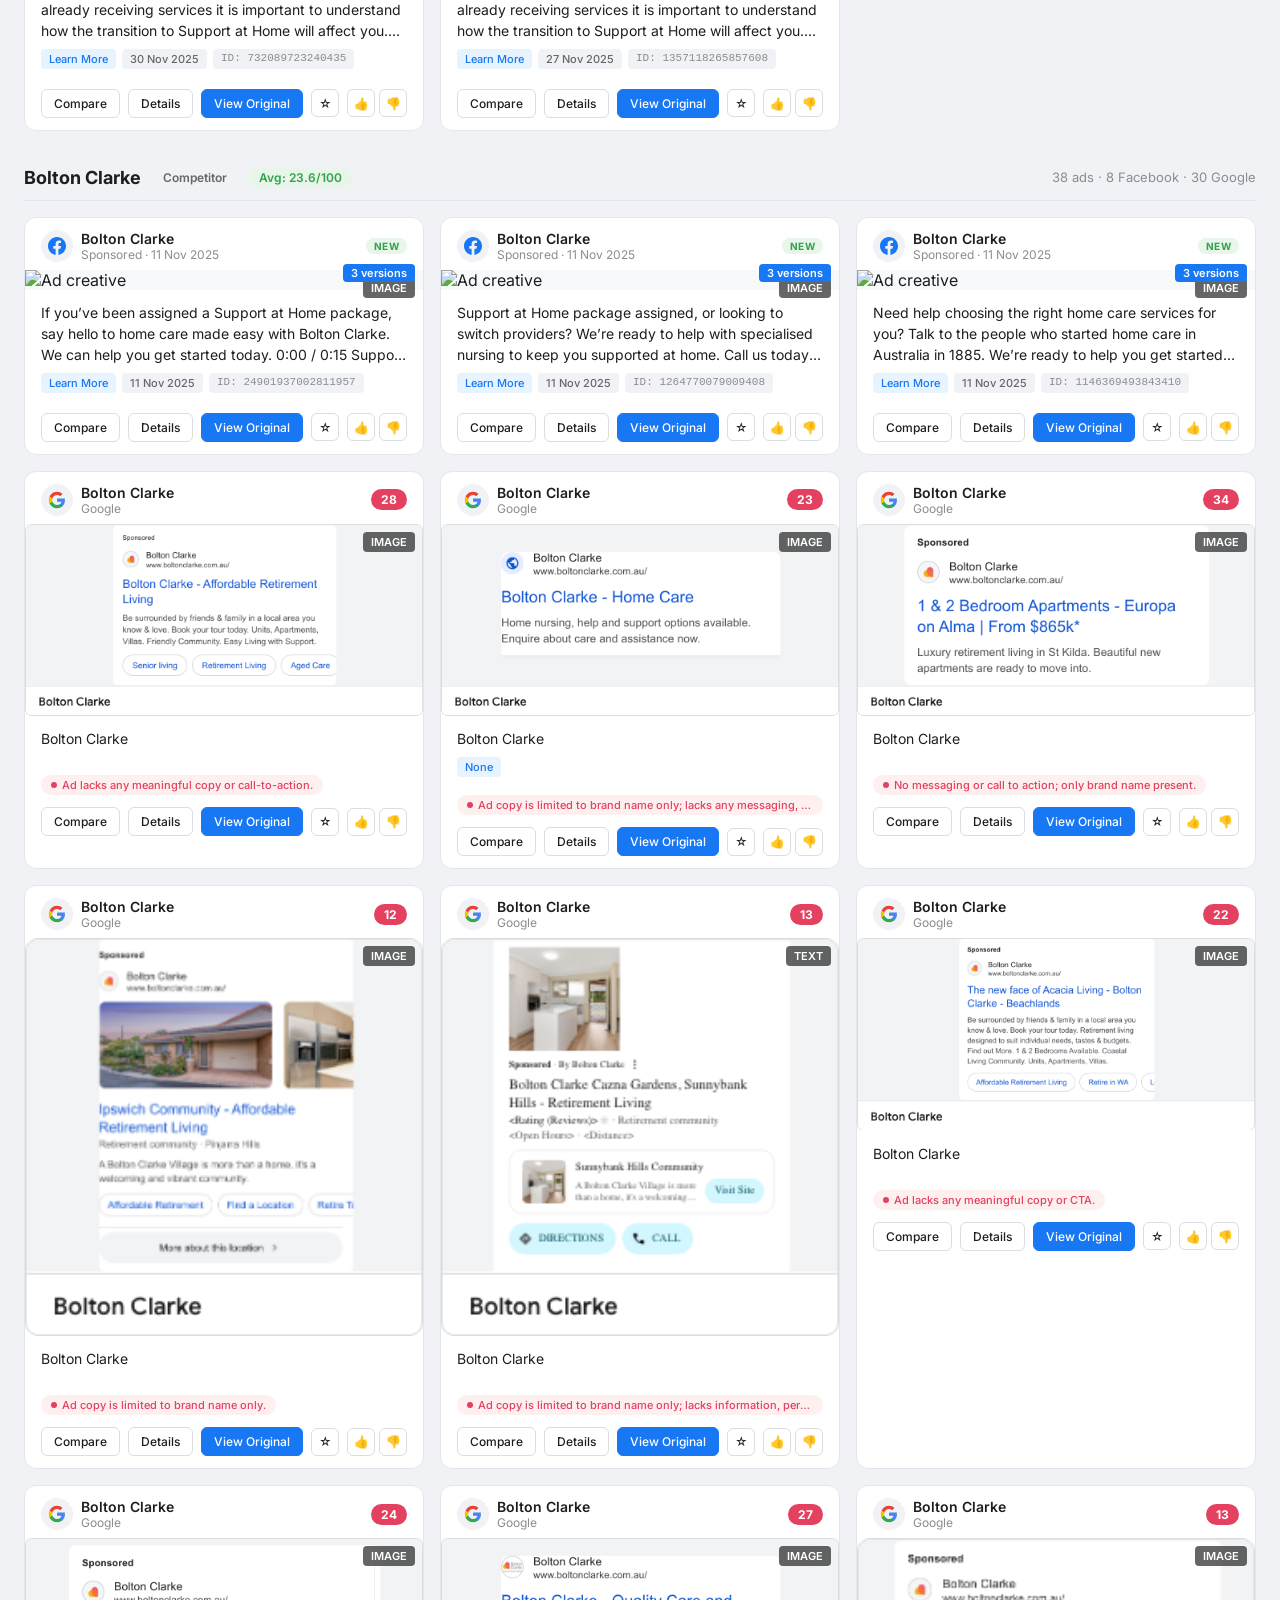
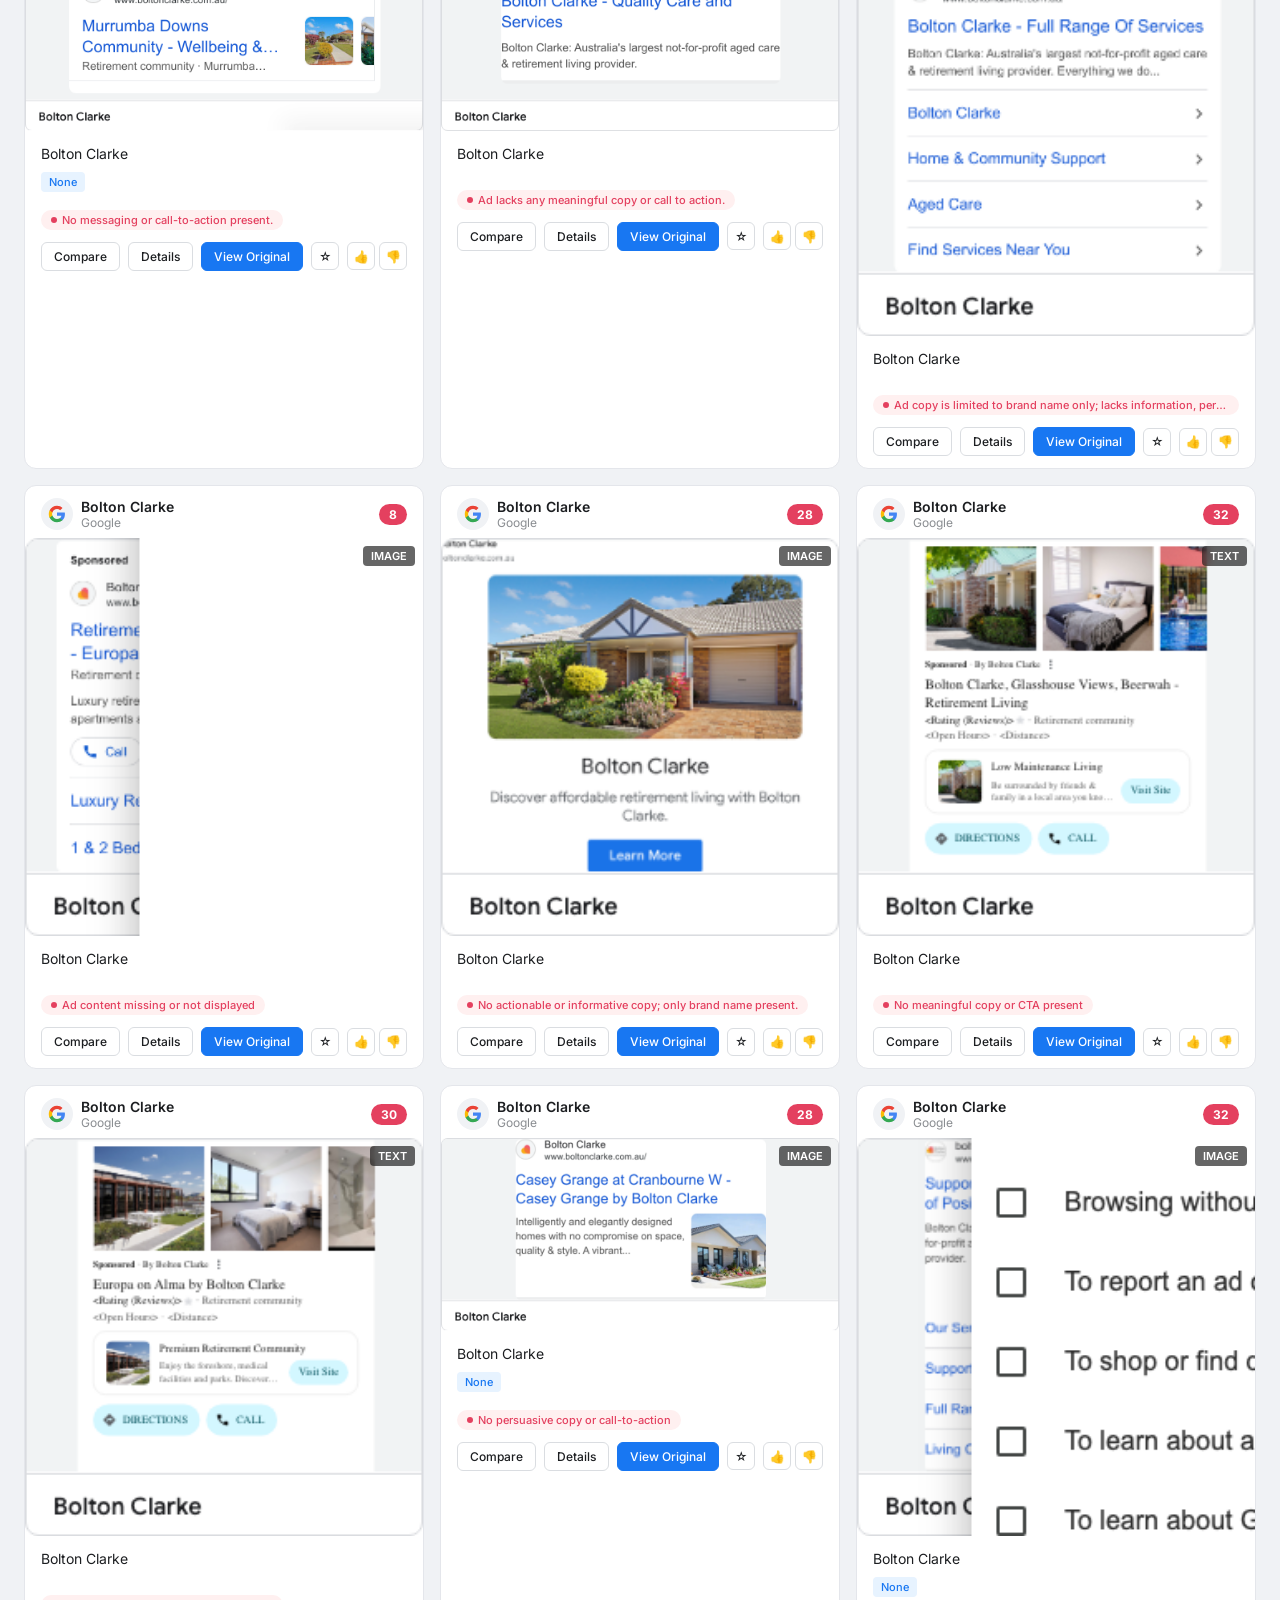
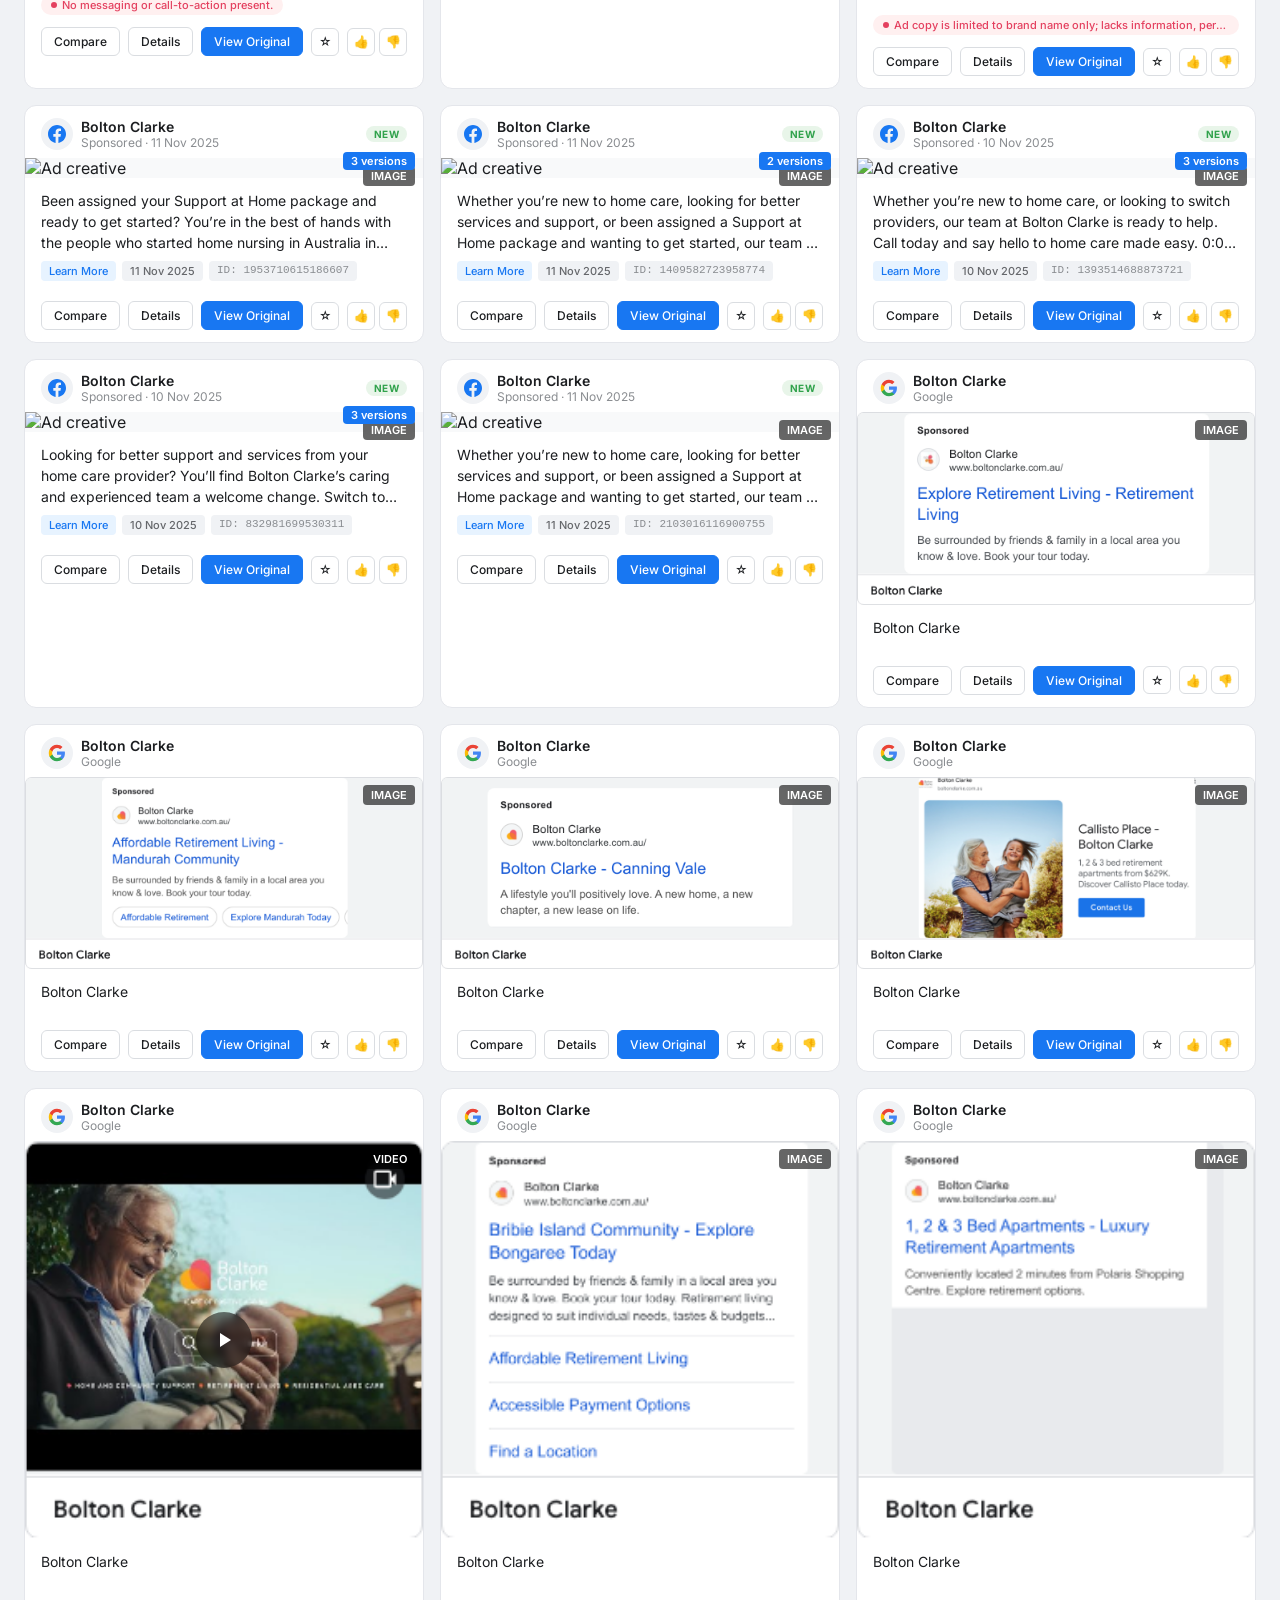
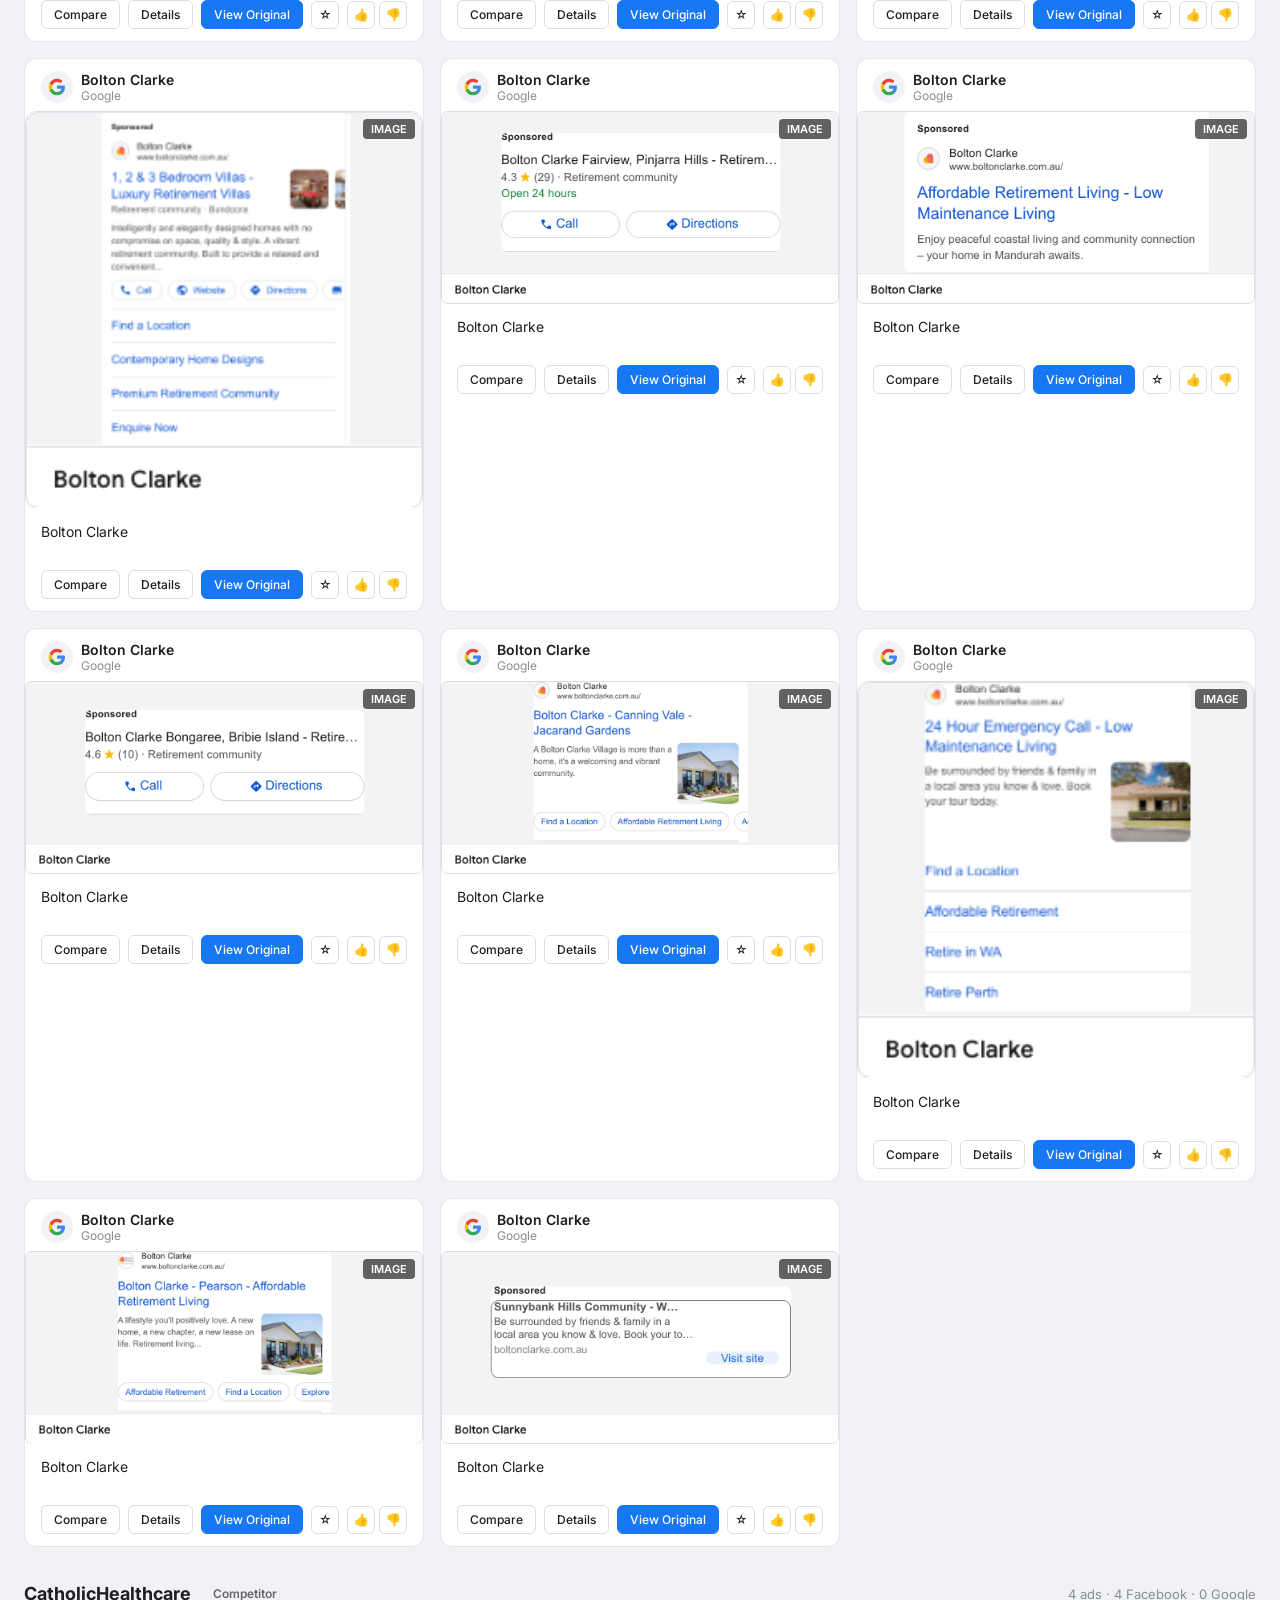
==== commit 843451ff: "Google Ads: 85 Google ads with screenshots now in dashboard — 249 total SAH ads (164 FB + 85 Google)" ====
--- a/docs/index.html
+++ b/docs/index.html
@@ -425,11 +425,21 @@
 body.dark-mode .filter-chip { background: #1a1d2e; border-color: #2d3148; color: #e4e6f0; }
 body.dark-mode .search-input { background: #1a1d2e; border-color: #2d3148; color: #e4e6f0; }
 
+/* ── Mobile hamburger ── */
+.mobile-menu-btn {
+  display: none; align-items: center; justify-content: center;
+  width: 36px; height: 36px; border: 1px solid var(--border); border-radius: 6px;
+  background: var(--white); cursor: pointer; padding: 0;
+}
+.mobile-menu-btn svg { color: var(--text); }
+
 /* ── Responsive ── */
 @media (max-width: 768px) {
   .ad-grid { grid-template-columns: 1fr; }
   .ad-grid.gallery-view { grid-template-columns: repeat(auto-fill, minmax(160px, 1fr)); }
-  .header-nav { display: none; }
+  .header-nav { display: none; flex-direction: column; position: absolute; top: 56px; left: 0; right: 0; background: white; padding: 8px; box-shadow: 0 4px 12px rgba(0,0,0,0.1); z-index: 101; }
+  .header-nav.open { display: flex; }
+  .mobile-menu-btn { display: flex; }
   .stats { flex-direction: column; }
   .drawer { width: 100%; right: -100%; }
 }
@@ -444,6 +454,9 @@
       <svg width="28" height="28" viewBox="0 0 24 24" fill="none" stroke="currentColor" stroke-width="2"><rect x="3" y="3" width="18" height="18" rx="2"/><path d="M3 9h18M9 3v18"/></svg>
       TC Ads QA
     </a>
+    <button class="mobile-menu-btn" onclick="document.querySelector('.header-nav').classList.toggle('open')" aria-label="Menu">
+      <svg width="22" height="22" viewBox="0 0 24 24" fill="none" stroke="currentColor" stroke-width="2" stroke-linecap="round"><line x1="3" y1="6" x2="21" y2="6"/><line x1="3" y1="12" x2="21" y2="12"/><line x1="3" y1="18" x2="21" y2="18"/></svg>
+    </button>
     <div class="header-nav">
       <button class="active" onclick="setTab('all',this)">All Ads</button>
       <button onclick="setTab('trilogy',this)">Trilogy Care</button>
@@ -457,7 +470,7 @@
       <button onclick="openBoardsDrawer()">Swipe File</button>
       <button onclick="toggleExecView()" style="background:#1877F2;color:white;border-radius:6px;">CMO Brief</button>
     </div>
-    <span class="header-meta">18 March 2026 · Support at Home</span>
+    <span class="header-meta">19 March 2026 · Support at Home</span>
     <button onclick="toggleDarkMode()" style="width:32px;height:32px;border:1px solid var(--border);border-radius:6px;background:var(--white);cursor:pointer;font-size:16px;" title="Toggle dark mode" id="darkModeBtn">🌙</button>
   </div>
 </div>
@@ -523,23 +536,23 @@
 <!-- Stats -->
 <div class="stats">
   <div class="stat-card">
-    <div class="val">164</div>
+    <div class="val">249</div>
     <div class="lbl">Total Ads</div>
   </div>
   <div class="stat-card">
-    <div class="val">30</div>
+    <div class="val">51</div>
     <div class="lbl">Trilogy Care</div>
   </div>
   <div class="stat-card">
-    <div class="val">134</div>
+    <div class="val">198</div>
     <div class="lbl">Competitors</div>
   </div>
   <div class="stat-card">
-    <div class="val" style="color:var(--green)">87.0</div>
+    <div class="val" style="color:var(--red)">33.2</div>
     <div class="lbl">Avg Trilogy Score</div>
   </div>
   <div class="stat-card">
-    <div class="val">25</div>
+    <div class="val">28</div>
     <div class="lbl">Competitors Tracked</div>
   </div>
 </div>
@@ -582,36 +595,36 @@
 </style>
 <div class="exec-view" id="execView">
   <div class="exec-header">
-    <h2>Executive Brief — 18 Mar 2026</h2>
+    <h2>Executive Brief — 19 Mar 2026</h2>
     <p style="font-size:13px;color:var(--text-tertiary);margin-top:2px;">30-second overview for the leadership team</p>
   </div>
 
   <div class="exec-numbers">
     <div class="exec-num">
-      <div class="exec-val" style="color:var(--accent)">30</div>
+      <div class="exec-val" style="color:var(--accent)">51</div>
       <div class="exec-label">Our Active Ads</div>
     </div>
     <div class="exec-num">
-      <div class="exec-val">25</div>
+      <div class="exec-val">28</div>
       <div class="exec-label">Competitors Tracked</div>
     </div>
     <div class="exec-num">
-      <div class="exec-val" style="color:var(--green)">87.0</div>
+      <div class="exec-val" style="color:var(--red)">33.2</div>
       <div class="exec-label">Our Avg Score</div>
     </div>
     <div class="exec-num">
-      <div class="exec-val" style="color:var(--green)">↑ 4.0</div>
+      <div class="exec-val" style="color:var(--green)">↑ 4.7</div>
       <div class="exec-label">vs Competitor Avg</div>
     </div>
     <div class="exec-num">
-      <div class="exec-val">1/30</div>
+      <div class="exec-val">4/51</div>
       <div class="exec-label">Video / Total</div>
     </div>
   </div>
 
   <div class="exec-actions">
     <h3 style="font-size:14px;color:var(--text-secondary);margin-bottom:8px;">This Week's Actions</h3>
-    <div class="exec-action"><span class="exec-action-num">1</span>Expand creative formats (carousel, lifestyle video, testimonials)</div><div class="exec-action"><span class="exec-action-num">2</span>Broaden CTA strategy to include 'Learn More', 'Support at Home', 'Book a Consultation'</div><div class="exec-action"><span class="exec-action-num">3</span>Continue weekly monitoring</div>
+    <div class="exec-action"><span class="exec-action-num">1</span>Expand creative formats (carousel, lifestyle video, testimonials)</div><div class="exec-action"><span class="exec-action-num">2</span>Broaden CTA strategy to include 'Learn More', 'Support at Home', 'Book a Consultation'</div><div class="exec-action"><span class="exec-action-num">3</span>Review 20 low-scoring ads for optimization or removal</div>
   </div>
 </div>
 
@@ -1313,19 +1326,52 @@
       <tr style="background:#EBF5FF;font-weight:600;">
   <td style="width:30px;color:#8A8D91;font-size:12px;">1</td>
   <td style="font-weight:700;">Trilogy Care</td>
-  <td style="font-weight:700;">30</td>
+  <td style="font-weight:700;">51</td>
   <td><div style="background:#E4E6EB;border-radius:3px;height:8px;width:100%;"><div style="background:#1877F2;height:8px;border-radius:3px;width:100.0%;"></div></div></td>
-  <td style="color:#E4405F;">1</td>
-  <td style="color:#1877F2;">29</td>
+  <td style="color:#E4405F;">4</td>
+  <td style="color:#1877F2;">46</td>
   <td>0</td>
   <td>30</td>
-  <td>0</td>
-  <td style="color:#31A24C;font-weight:600;">87.0</td>
+  <td>21</td>
+  <td style="color:#E4405F;font-weight:600;">33.2</td>
 </tr><tr style="">
   <td style="width:30px;color:#8A8D91;font-size:12px;">2</td>
+  <td style="font-weight:500;">Bolton Clarke</td>
+  <td style="font-weight:700;">38</td>
+  <td><div style="background:#E4E6EB;border-radius:3px;height:8px;width:100%;"><div style="background:#93C5FD;height:8px;border-radius:3px;width:74.50980392156863%;"></div></div></td>
+  <td style="color:#E4405F;">1</td>
+  <td style="color:#1877F2;">34</td>
+  <td>3</td>
+  <td>8</td>
+  <td>30</td>
+  <td style="color:#E4405F;font-weight:600;">23.6</td>
+</tr><tr style="">
+  <td style="width:30px;color:#8A8D91;font-size:12px;">3</td>
+  <td style="font-weight:500;">FerosCare</td>
+  <td style="font-weight:700;">18</td>
+  <td><div style="background:#E4E6EB;border-radius:3px;height:8px;width:100%;"><div style="background:#93C5FD;height:8px;border-radius:3px;width:35.294117647058826%;"></div></div></td>
+  <td style="color:#E4405F;">0</td>
+  <td style="color:#1877F2;">17</td>
+  <td>1</td>
+  <td>3</td>
+  <td>15</td>
+  <td style="color:#8A8D91;font-weight:600;">—</td>
+</tr><tr style="">
+  <td style="width:30px;color:#8A8D91;font-size:12px;">4</td>
+  <td style="font-weight:500;">HammondCare</td>
+  <td style="font-weight:700;">15</td>
+  <td><div style="background:#E4E6EB;border-radius:3px;height:8px;width:100%;"><div style="background:#93C5FD;height:8px;border-radius:3px;width:29.411764705882355%;"></div></div></td>
+  <td style="color:#E4405F;">0</td>
+  <td style="color:#1877F2;">15</td>
+  <td>0</td>
+  <td>0</td>
+  <td>15</td>
+  <td style="color:#E4405F;font-weight:600;">30.4</td>
+</tr><tr style="">
+  <td style="width:30px;color:#8A8D91;font-size:12px;">5</td>
   <td style="font-weight:500;">PrestigeInhome</td>
   <td style="font-weight:700;">12</td>
-  <td><div style="background:#E4E6EB;border-radius:3px;height:8px;width:100%;"><div style="background:#93C5FD;height:8px;border-radius:3px;width:40.0%;"></div></div></td>
+  <td><div style="background:#E4E6EB;border-radius:3px;height:8px;width:100%;"><div style="background:#93C5FD;height:8px;border-radius:3px;width:23.52941176470588%;"></div></div></td>
   <td style="color:#E4405F;">0</td>
   <td style="color:#1877F2;">12</td>
   <td>0</td>
@@ -1333,10 +1379,10 @@
   <td>0</td>
   <td style="color:#8A8D91;font-weight:600;">—</td>
 </tr><tr style="">
-  <td style="width:30px;color:#8A8D91;font-size:12px;">3</td>
+  <td style="width:30px;color:#8A8D91;font-size:12px;">6</td>
   <td style="font-weight:500;">GovFunded</td>
   <td style="font-weight:700;">11</td>
-  <td><div style="background:#E4E6EB;border-radius:3px;height:8px;width:100%;"><div style="background:#93C5FD;height:8px;border-radius:3px;width:36.666666666666664%;"></div></div></td>
+  <td><div style="background:#E4E6EB;border-radius:3px;height:8px;width:100%;"><div style="background:#93C5FD;height:8px;border-radius:3px;width:21.568627450980394%;"></div></div></td>
   <td style="color:#E4405F;">2</td>
   <td style="color:#1877F2;">9</td>
   <td>0</td>
@@ -1344,10 +1390,10 @@
   <td>0</td>
   <td style="color:#8A8D91;font-weight:600;">—</td>
 </tr><tr style="">
-  <td style="width:30px;color:#8A8D91;font-size:12px;">4</td>
+  <td style="width:30px;color:#8A8D91;font-size:12px;">7</td>
   <td style="font-weight:500;">HCP provider</td>
   <td style="font-weight:700;">9</td>
-  <td><div style="background:#E4E6EB;border-radius:3px;height:8px;width:100%;"><div style="background:#93C5FD;height:8px;border-radius:3px;width:30.0%;"></div></div></td>
+  <td><div style="background:#E4E6EB;border-radius:3px;height:8px;width:100%;"><div style="background:#93C5FD;height:8px;border-radius:3px;width:17.647058823529413%;"></div></div></td>
   <td style="color:#E4405F;">0</td>
   <td style="color:#1877F2;">9</td>
   <td>0</td>
@@ -1355,10 +1401,10 @@
   <td>0</td>
   <td style="color:#8A8D91;font-weight:600;">—</td>
 </tr><tr style="">
-  <td style="width:30px;color:#8A8D91;font-size:12px;">5</td>
+  <td style="width:30px;color:#8A8D91;font-size:12px;">8</td>
   <td style="font-weight:500;">UnitingAgeWell</td>
   <td style="font-weight:700;">9</td>
-  <td><div style="background:#E4E6EB;border-radius:3px;height:8px;width:100%;"><div style="background:#93C5FD;height:8px;border-radius:3px;width:30.0%;"></div></div></td>
+  <td><div style="background:#E4E6EB;border-radius:3px;height:8px;width:100%;"><div style="background:#93C5FD;height:8px;border-radius:3px;width:17.647058823529413%;"></div></div></td>
   <td style="color:#E4405F;">0</td>
   <td style="color:#1877F2;">9</td>
   <td>0</td>
@@ -1366,10 +1412,21 @@
   <td>0</td>
   <td style="color:#8A8D91;font-weight:600;">—</td>
 </tr><tr style="">
-  <td style="width:30px;color:#8A8D91;font-size:12px;">6</td>
-  <td style="font-weight:500;">Bolton Clarke</td>
+  <td style="width:30px;color:#8A8D91;font-size:12px;">9</td>
+  <td style="font-weight:500;">Dovida</td>
   <td style="font-weight:700;">8</td>
-  <td><div style="background:#E4E6EB;border-radius:3px;height:8px;width:100%;"><div style="background:#93C5FD;height:8px;border-radius:3px;width:26.666666666666668%;"></div></div></td>
+  <td><div style="background:#E4E6EB;border-radius:3px;height:8px;width:100%;"><div style="background:#93C5FD;height:8px;border-radius:3px;width:15.686274509803921%;"></div></div></td>
+  <td style="color:#E4405F;">0</td>
+  <td style="color:#1877F2;">6</td>
+  <td>0</td>
+  <td>6</td>
+  <td>2</td>
+  <td style="color:#31A24C;font-weight:600;">83.0</td>
+</tr><tr style="">
+  <td style="width:30px;color:#8A8D91;font-size:12px;">10</td>
+  <td style="font-weight:500;">BlueCare</td>
+  <td style="font-weight:700;">8</td>
+  <td><div style="background:#E4E6EB;border-radius:3px;height:8px;width:100%;"><div style="background:#93C5FD;height:8px;border-radius:3px;width:15.686274509803921%;"></div></div></td>
   <td style="color:#E4405F;">0</td>
   <td style="color:#1877F2;">8</td>
   <td>0</td>
@@ -1377,21 +1434,10 @@
   <td>0</td>
   <td style="color:#8A8D91;font-weight:600;">—</td>
 </tr><tr style="">
-  <td style="width:30px;color:#8A8D91;font-size:12px;">7</td>
-  <td style="font-weight:500;">BlueCare</td>
-  <td style="font-weight:700;">8</td>
-  <td><div style="background:#E4E6EB;border-radius:3px;height:8px;width:100%;"><div style="background:#93C5FD;height:8px;border-radius:3px;width:26.666666666666668%;"></div></div></td>
-  <td style="color:#E4405F;">0</td>
-  <td style="color:#1877F2;">8</td>
-  <td>0</td>
-  <td>8</td>
-  <td>0</td>
-  <td style="color:#8A8D91;font-weight:600;">—</td>
-</tr><tr style="">
-  <td style="width:30px;color:#8A8D91;font-size:12px;">8</td>
+  <td style="width:30px;color:#8A8D91;font-size:12px;">11</td>
   <td style="font-weight:500;">HCP SAH generic</td>
   <td style="font-weight:700;">7</td>
-  <td><div style="background:#E4E6EB;border-radius:3px;height:8px;width:100%;"><div style="background:#93C5FD;height:8px;border-radius:3px;width:23.333333333333332%;"></div></div></td>
+  <td><div style="background:#E4E6EB;border-radius:3px;height:8px;width:100%;"><div style="background:#93C5FD;height:8px;border-radius:3px;width:13.725490196078432%;"></div></div></td>
   <td style="color:#E4405F;">0</td>
   <td style="color:#1877F2;">7</td>
   <td>0</td>
@@ -1399,10 +1445,10 @@
   <td>0</td>
   <td style="color:#8A8D91;font-weight:600;">—</td>
 </tr><tr style="">
-  <td style="width:30px;color:#8A8D91;font-size:12px;">9</td>
+  <td style="width:30px;color:#8A8D91;font-size:12px;">12</td>
   <td style="font-weight:500;">SAH broad 1</td>
   <td style="font-weight:700;">7</td>
-  <td><div style="background:#E4E6EB;border-radius:3px;height:8px;width:100%;"><div style="background:#93C5FD;height:8px;border-radius:3px;width:23.333333333333332%;"></div></div></td>
+  <td><div style="background:#E4E6EB;border-radius:3px;height:8px;width:100%;"><div style="background:#93C5FD;height:8px;border-radius:3px;width:13.725490196078432%;"></div></div></td>
   <td style="color:#E4405F;">0</td>
   <td style="color:#1877F2;">7</td>
   <td>0</td>
@@ -1410,10 +1456,10 @@
   <td>0</td>
   <td style="color:#8A8D91;font-weight:600;">—</td>
 </tr><tr style="">
-  <td style="width:30px;color:#8A8D91;font-size:12px;">10</td>
+  <td style="width:30px;color:#8A8D91;font-size:12px;">13</td>
   <td style="font-weight:500;">SeniorHelpers</td>
   <td style="font-weight:700;">7</td>
-  <td><div style="background:#E4E6EB;border-radius:3px;height:8px;width:100%;"><div style="background:#93C5FD;height:8px;border-radius:3px;width:23.333333333333332%;"></div></div></td>
+  <td><div style="background:#E4E6EB;border-radius:3px;height:8px;width:100%;"><div style="background:#93C5FD;height:8px;border-radius:3px;width:13.725490196078432%;"></div></div></td>
   <td style="color:#E4405F;">0</td>
   <td style="color:#1877F2;">7</td>
   <td>0</td>
@@ -1421,21 +1467,10 @@
   <td>0</td>
   <td style="color:#8A8D91;font-weight:600;">—</td>
 </tr><tr style="">
-  <td style="width:30px;color:#8A8D91;font-size:12px;">11</td>
-  <td style="font-weight:500;">Dovida</td>
-  <td style="font-weight:700;">6</td>
-  <td><div style="background:#E4E6EB;border-radius:3px;height:8px;width:100%;"><div style="background:#93C5FD;height:8px;border-radius:3px;width:20.0%;"></div></div></td>
-  <td style="color:#E4405F;">0</td>
-  <td style="color:#1877F2;">6</td>
-  <td>0</td>
-  <td>6</td>
-  <td>0</td>
-  <td style="color:#31A24C;font-weight:600;">83.0</td>
-</tr><tr style="">
-  <td style="width:30px;color:#8A8D91;font-size:12px;">12</td>
+  <td style="width:30px;color:#8A8D91;font-size:12px;">14</td>
   <td style="font-weight:500;">AustralianUnity</td>
   <td style="font-weight:700;">6</td>
-  <td><div style="background:#E4E6EB;border-radius:3px;height:8px;width:100%;"><div style="background:#93C5FD;height:8px;border-radius:3px;width:20.0%;"></div></div></td>
+  <td><div style="background:#E4E6EB;border-radius:3px;height:8px;width:100%;"><div style="background:#93C5FD;height:8px;border-radius:3px;width:11.76470588235294%;"></div></div></td>
   <td style="color:#E4405F;">0</td>
   <td style="color:#1877F2;">6</td>
   <td>0</td>
@@ -1443,10 +1478,10 @@
   <td>0</td>
   <td style="color:#8A8D91;font-weight:600;">—</td>
 </tr><tr style="">
-  <td style="width:30px;color:#8A8D91;font-size:12px;">13</td>
+  <td style="width:30px;color:#8A8D91;font-size:12px;">15</td>
   <td style="font-weight:500;">NurseNextDoor</td>
   <td style="font-weight:700;">6</td>
-  <td><div style="background:#E4E6EB;border-radius:3px;height:8px;width:100%;"><div style="background:#93C5FD;height:8px;border-radius:3px;width:20.0%;"></div></div></td>
+  <td><div style="background:#E4E6EB;border-radius:3px;height:8px;width:100%;"><div style="background:#93C5FD;height:8px;border-radius:3px;width:11.76470588235294%;"></div></div></td>
   <td style="color:#E4405F;">6</td>
   <td style="color:#1877F2;">0</td>
   <td>0</td>
@@ -1454,10 +1489,10 @@
   <td>0</td>
   <td style="color:#8A8D91;font-weight:600;">—</td>
 </tr><tr style="">
-  <td style="width:30px;color:#8A8D91;font-size:12px;">14</td>
+  <td style="width:30px;color:#8A8D91;font-size:12px;">16</td>
   <td style="font-weight:500;">Anglicare</td>
   <td style="font-weight:700;">5</td>
-  <td><div style="background:#E4E6EB;border-radius:3px;height:8px;width:100%;"><div style="background:#93C5FD;height:8px;border-radius:3px;width:16.666666666666664%;"></div></div></td>
+  <td><div style="background:#E4E6EB;border-radius:3px;height:8px;width:100%;"><div style="background:#93C5FD;height:8px;border-radius:3px;width:9.803921568627452%;"></div></div></td>
   <td style="color:#E4405F;">0</td>
   <td style="color:#1877F2;">5</td>
   <td>0</td>
@@ -1465,32 +1500,10 @@
   <td>0</td>
   <td style="color:#8A8D91;font-weight:600;">—</td>
 </tr><tr style="">
-  <td style="width:30px;color:#8A8D91;font-size:12px;">15</td>
+  <td style="width:30px;color:#8A8D91;font-size:12px;">17</td>
   <td style="font-weight:500;">BaptistCare</td>
   <td style="font-weight:700;">4</td>
-  <td><div style="background:#E4E6EB;border-radius:3px;height:8px;width:100%;"><div style="background:#93C5FD;height:8px;border-radius:3px;width:13.333333333333334%;"></div></div></td>
-  <td style="color:#E4405F;">0</td>
-  <td style="color:#1877F2;">4</td>
-  <td>0</td>
-  <td>4</td>
-  <td>0</td>
-  <td style="color:#8A8D91;font-weight:600;">—</td>
-</tr><tr style="">
-  <td style="width:30px;color:#8A8D91;font-size:12px;">16</td>
-  <td style="font-weight:500;">CatholicHealthcare</td>
-  <td style="font-weight:700;">4</td>
-  <td><div style="background:#E4E6EB;border-radius:3px;height:8px;width:100%;"><div style="background:#93C5FD;height:8px;border-radius:3px;width:13.333333333333334%;"></div></div></td>
-  <td style="color:#E4405F;">0</td>
-  <td style="color:#1877F2;">4</td>
-  <td>0</td>
-  <td>4</td>
-  <td>0</td>
-  <td style="color:#8A8D91;font-weight:600;">—</td>
-</tr><tr style="">
-  <td style="width:30px;color:#8A8D91;font-size:12px;">17</td>
-  <td style="font-weight:500;">Benetas</td>
-  <td style="font-weight:700;">4</td>
-  <td><div style="background:#E4E6EB;border-radius:3px;height:8px;width:100%;"><div style="background:#93C5FD;height:8px;border-radius:3px;width:13.333333333333334%;"></div></div></td>
+  <td><div style="background:#E4E6EB;border-radius:3px;height:8px;width:100%;"><div style="background:#93C5FD;height:8px;border-radius:3px;width:7.8431372549019605%;"></div></div></td>
   <td style="color:#E4405F;">0</td>
   <td style="color:#1877F2;">4</td>
   <td>0</td>
@@ -1499,31 +1512,31 @@
   <td style="color:#8A8D91;font-weight:600;">—</td>
 </tr><tr style="">
   <td style="width:30px;color:#8A8D91;font-size:12px;">18</td>
-  <td style="font-weight:500;">FerosCare</td>
-  <td style="font-weight:700;">3</td>
-  <td><div style="background:#E4E6EB;border-radius:3px;height:8px;width:100%;"><div style="background:#93C5FD;height:8px;border-radius:3px;width:10.0%;"></div></div></td>
+  <td style="font-weight:500;">CatholicHealthcare</td>
+  <td style="font-weight:700;">4</td>
+  <td><div style="background:#E4E6EB;border-radius:3px;height:8px;width:100%;"><div style="background:#93C5FD;height:8px;border-radius:3px;width:7.8431372549019605%;"></div></div></td>
   <td style="color:#E4405F;">0</td>
-  <td style="color:#1877F2;">3</td>
+  <td style="color:#1877F2;">4</td>
   <td>0</td>
-  <td>3</td>
+  <td>4</td>
   <td>0</td>
   <td style="color:#8A8D91;font-weight:600;">—</td>
 </tr><tr style="">
   <td style="width:30px;color:#8A8D91;font-size:12px;">19</td>
-  <td style="font-weight:500;">SouthernCrossCare</td>
-  <td style="font-weight:700;">3</td>
-  <td><div style="background:#E4E6EB;border-radius:3px;height:8px;width:100%;"><div style="background:#93C5FD;height:8px;border-radius:3px;width:10.0%;"></div></div></td>
+  <td style="font-weight:500;">Benetas</td>
+  <td style="font-weight:700;">4</td>
+  <td><div style="background:#E4E6EB;border-radius:3px;height:8px;width:100%;"><div style="background:#93C5FD;height:8px;border-radius:3px;width:7.8431372549019605%;"></div></div></td>
   <td style="color:#E4405F;">0</td>
-  <td style="color:#1877F2;">3</td>
+  <td style="color:#1877F2;">4</td>
   <td>0</td>
-  <td>3</td>
+  <td>4</td>
   <td>0</td>
   <td style="color:#8A8D91;font-weight:600;">—</td>
 </tr><tr style="">
   <td style="width:30px;color:#8A8D91;font-size:12px;">20</td>
-  <td style="font-weight:500;">PearlHomeCare</td>
+  <td style="font-weight:500;">SouthernCrossCare</td>
   <td style="font-weight:700;">3</td>
-  <td><div style="background:#E4E6EB;border-radius:3px;height:8px;width:100%;"><div style="background:#93C5FD;height:8px;border-radius:3px;width:10.0%;"></div></div></td>
+  <td><div style="background:#E4E6EB;border-radius:3px;height:8px;width:100%;"><div style="background:#93C5FD;height:8px;border-radius:3px;width:5.88235294117647%;"></div></div></td>
   <td style="color:#E4405F;">0</td>
   <td style="color:#1877F2;">3</td>
   <td>0</td>
@@ -1532,9 +1545,9 @@
   <td style="color:#8A8D91;font-weight:600;">—</td>
 </tr><tr style="">
   <td style="width:30px;color:#8A8D91;font-size:12px;">21</td>
-  <td style="font-weight:500;">Whiddon</td>
+  <td style="font-weight:500;">PearlHomeCare</td>
   <td style="font-weight:700;">3</td>
-  <td><div style="background:#E4E6EB;border-radius:3px;height:8px;width:100%;"><div style="background:#93C5FD;height:8px;border-radius:3px;width:10.0%;"></div></div></td>
+  <td><div style="background:#E4E6EB;border-radius:3px;height:8px;width:100%;"><div style="background:#93C5FD;height:8px;border-radius:3px;width:5.88235294117647%;"></div></div></td>
   <td style="color:#E4405F;">0</td>
   <td style="color:#1877F2;">3</td>
   <td>0</td>
@@ -1543,9 +1556,9 @@
   <td style="color:#8A8D91;font-weight:600;">—</td>
 </tr><tr style="">
   <td style="width:30px;color:#8A8D91;font-size:12px;">22</td>
-  <td style="font-weight:500;">MercyHealth</td>
+  <td style="font-weight:500;">Whiddon</td>
   <td style="font-weight:700;">3</td>
-  <td><div style="background:#E4E6EB;border-radius:3px;height:8px;width:100%;"><div style="background:#93C5FD;height:8px;border-radius:3px;width:10.0%;"></div></div></td>
+  <td><div style="background:#E4E6EB;border-radius:3px;height:8px;width:100%;"><div style="background:#93C5FD;height:8px;border-radius:3px;width:5.88235294117647%;"></div></div></td>
   <td style="color:#E4405F;">0</td>
   <td style="color:#1877F2;">3</td>
   <td>0</td>
@@ -1554,9 +1567,20 @@
   <td style="color:#8A8D91;font-weight:600;">—</td>
 </tr><tr style="">
   <td style="width:30px;color:#8A8D91;font-size:12px;">23</td>
+  <td style="font-weight:500;">MercyHealth</td>
+  <td style="font-weight:700;">3</td>
+  <td><div style="background:#E4E6EB;border-radius:3px;height:8px;width:100%;"><div style="background:#93C5FD;height:8px;border-radius:3px;width:5.88235294117647%;"></div></div></td>
+  <td style="color:#E4405F;">0</td>
+  <td style="color:#1877F2;">3</td>
+  <td>0</td>
+  <td>3</td>
+  <td>0</td>
+  <td style="color:#8A8D91;font-weight:600;">—</td>
+</tr><tr style="">
+  <td style="width:30px;color:#8A8D91;font-size:12px;">24</td>
   <td style="font-weight:500;">SAH broad 2</td>
   <td style="font-weight:700;">2</td>
-  <td><div style="background:#E4E6EB;border-radius:3px;height:8px;width:100%;"><div style="background:#93C5FD;height:8px;border-radius:3px;width:6.666666666666667%;"></div></div></td>
+  <td><div style="background:#E4E6EB;border-radius:3px;height:8px;width:100%;"><div style="background:#93C5FD;height:8px;border-radius:3px;width:3.9215686274509802%;"></div></div></td>
   <td style="color:#E4405F;">1</td>
   <td style="color:#1877F2;">1</td>
   <td>0</td>
@@ -1564,10 +1588,10 @@
   <td>0</td>
   <td style="color:#8A8D91;font-weight:600;">—</td>
 </tr><tr style="">
-  <td style="width:30px;color:#8A8D91;font-size:12px;">24</td>
+  <td style="width:30px;color:#8A8D91;font-size:12px;">25</td>
   <td style="font-weight:500;">SelfManaged</td>
   <td style="font-weight:700;">2</td>
-  <td><div style="background:#E4E6EB;border-radius:3px;height:8px;width:100%;"><div style="background:#93C5FD;height:8px;border-radius:3px;width:6.666666666666667%;"></div></div></td>
+  <td><div style="background:#E4E6EB;border-radius:3px;height:8px;width:100%;"><div style="background:#93C5FD;height:8px;border-radius:3px;width:3.9215686274509802%;"></div></div></td>
   <td style="color:#E4405F;">0</td>
   <td style="color:#1877F2;">2</td>
   <td>0</td>
@@ -1575,10 +1599,32 @@
   <td>0</td>
   <td style="color:#8A8D91;font-weight:600;">—</td>
 </tr><tr style="">
-  <td style="width:30px;color:#8A8D91;font-size:12px;">25</td>
+  <td style="width:30px;color:#8A8D91;font-size:12px;">26</td>
+  <td style="font-weight:500;">HomeMade</td>
+  <td style="font-weight:700;">1</td>
+  <td><div style="background:#E4E6EB;border-radius:3px;height:8px;width:100%;"><div style="background:#93C5FD;height:8px;border-radius:3px;width:1.9607843137254901%;"></div></div></td>
+  <td style="color:#E4405F;">0</td>
+  <td style="color:#1877F2;">0</td>
+  <td>0</td>
+  <td>0</td>
+  <td>1</td>
+  <td style="color:#8A8D91;font-weight:600;">—</td>
+</tr><tr style="">
+  <td style="width:30px;color:#8A8D91;font-size:12px;">27</td>
+  <td style="font-weight:500;">KinCare</td>
+  <td style="font-weight:700;">1</td>
+  <td><div style="background:#E4E6EB;border-radius:3px;height:8px;width:100%;"><div style="background:#93C5FD;height:8px;border-radius:3px;width:1.9607843137254901%;"></div></div></td>
+  <td style="color:#E4405F;">0</td>
+  <td style="color:#1877F2;">1</td>
+  <td>0</td>
+  <td>0</td>
+  <td>1</td>
+  <td style="color:#E4405F;font-weight:600;">19.0</td>
+</tr><tr style="">
+  <td style="width:30px;color:#8A8D91;font-size:12px;">28</td>
   <td style="font-weight:500;">HomeCaring</td>
   <td style="font-weight:700;">1</td>
-  <td><div style="background:#E4E6EB;border-radius:3px;height:8px;width:100%;"><div style="background:#93C5FD;height:8px;border-radius:3px;width:3.3333333333333335%;"></div></div></td>
+  <td><div style="background:#E4E6EB;border-radius:3px;height:8px;width:100%;"><div style="background:#93C5FD;height:8px;border-radius:3px;width:1.9607843137254901%;"></div></div></td>
   <td style="color:#E4405F;">0</td>
   <td style="color:#1877F2;">1</td>
   <td>0</td>
@@ -1586,10 +1632,10 @@
   <td>0</td>
   <td style="color:#8A8D91;font-weight:600;">—</td>
 </tr><tr style="">
-  <td style="width:30px;color:#8A8D91;font-size:12px;">26</td>
+  <td style="width:30px;color:#8A8D91;font-size:12px;">29</td>
   <td style="font-weight:500;">HelpingHand</td>
   <td style="font-weight:700;">1</td>
-  <td><div style="background:#E4E6EB;border-radius:3px;height:8px;width:100%;"><div style="background:#93C5FD;height:8px;border-radius:3px;width:3.3333333333333335%;"></div></div></td>
+  <td><div style="background:#E4E6EB;border-radius:3px;height:8px;width:100%;"><div style="background:#93C5FD;height:8px;border-radius:3px;width:1.9607843137254901%;"></div></div></td>
   <td style="color:#E4405F;">0</td>
   <td style="color:#1877F2;">1</td>
   <td>0</td>
@@ -1638,8 +1684,8 @@
   <div class="advertiser-header">
     <h2>Trilogy Care</h2>
     <span class="badge badge-trilogy">Your Ads</span>
-    <span class='badge' style='background:#E8F5E9;color:var(--green)'>Avg: 87.0/100</span>
-    <span class="count">30 ads · 30 Facebook · 0 Google</span>
+    <span class='badge' style='background:#E8F5E9;color:var(--green)'>Avg: 33.2/100</span>
+    <span class="count">51 ads · 30 Facebook · 21 Google</span>
   </div>
   <div class="ad-grid" id="grid-Trilogy-Care">
     <div class="ad-card" data-platform="facebook" data-format="video" data-score="87" data-advertiser="Trilogy Care" data-freshness="new" data-idx="0" data-date="22 Dec 2025">
@@ -2698,7 +2744,1067 @@
         </div>
       </div>
     </div>
-    <div class="ad-card" data-platform="facebook" data-format="image" data-score="-1" data-advertiser="Trilogy Care" data-freshness="new" data-idx="24" data-date="18 Feb 2026">
+    <div class="ad-card" data-platform="google" data-format="video" data-score="29" data-advertiser="Trilogy Care" data-freshness="recent" data-idx="24" data-date="">
+      <div class="card-meta">
+        <div class="platform">
+          <svg width="18" height="18" viewBox="0 0 24 24"><path fill="#4285F4" d="M22.56 12.25c0-.78-.07-1.53-.2-2.25H12v4.26h5.92a5.06 5.06 0 0 1-2.2 3.32v2.77h3.57c2.08-1.92 3.28-4.74 3.28-8.1z"/><path fill="#34A853" d="M12 23c2.97 0 5.46-.98 7.28-2.66l-3.57-2.77c-.98.66-2.23 1.06-3.71 1.06-2.86 0-5.29-1.93-6.16-4.53H2.18v2.84C3.99 20.53 7.7 23 12 23z"/><path fill="#FBBC05" d="M5.84 14.09c-.22-.66-.35-1.36-.35-2.09s.13-1.43.35-2.09V7.07H2.18C1.43 8.55 1 10.22 1 12s.43 3.45 1.18 4.93l2.85-2.22.81-.62z"/><path fill="#EA4335" d="M12 5.38c1.62 0 3.06.56 4.21 1.64l3.15-3.15C17.45 2.09 14.97 1 12 1 7.7 1 3.99 3.47 2.18 7.07l3.66 2.84c.87-2.6 3.3-4.53 6.16-4.53z"/></svg>
+        </div>
+        <div class="info">
+          <div class="name">Trilogy Care</div>
+          <div class="sub">Google</div>
+        </div>
+        <span class="score-pill" style="background:var(--red)">29</span>
+        
+      </div>
+      <div class="card-creative" onclick="event.stopPropagation();openLightbox(this.closest('.ad-card'))">
+        <img src="[data-uri]" alt="Ad creative" loading="lazy">
+        <span class="format-pill">VIDEO</span>
+        <div class="play-btn"><svg width="24" height="24" viewBox="0 0 24 24" fill="white"><path d="M8 5v14l11-7z"/></svg></div>
+        
+        <div class="gallery-overlay"><span class="g-name">Trilogy Care</span><span class="g-score" style="background:var(--red)">29</span></div>
+      </div>
+      <div class="card-copy">
+        <p>Trilogy Care</p>
+        <div class="tags">
+          
+          
+          
+        </div>
+      </div>
+      <div class="card-issue-preview">
+        <span class="issue-chip"><span class="issue-chip-dot"></span><span class="issue-chip-text">Ad lacks substantive copy and clear messaging.</span></span>
+      </div>
+      <div class="card-detail">
+        <div class="score-row"><span class="lbl">Copy Quali</span><div class="score-bar"><div class="score-bar-fill" style="width:8.0%;background:var(--red)"></div></div><span class="val">2</span></div>
+        <div class="score-row"><span class="lbl">Visual Qua</span><div class="score-bar"><div class="score-bar-fill" style="width:35.0%;background:var(--red)"></div></div><span class="val">7</span></div>
+        <div class="score-row"><span class="lbl">Targeting </span><div class="score-bar"><div class="score-bar-fill" style="width:13.333333333333334%;background:var(--red)"></div></div><span class="val">2</span></div>
+        <div class="score-row"><span class="lbl">Compliance</span><div class="score-bar"><div class="score-bar-fill" style="width:46.666666666666664%;background:var(--red)"></div></div><span class="val">7</span></div>
+        <div class="score-row"><span class="lbl">Brand Cons</span><div class="score-bar"><div class="score-bar-fill" style="width:40.0%;background:var(--red)"></div></div><span class="val">6</span></div>
+        <div class="score-row"><span class="lbl">Freshness</span><div class="score-bar"><div class="score-bar-fill" style="width:50.0%;background:var(--yellow)"></div></div><span class="val">5</span></div>
+        <div class="issues-list">
+          <div class="issue-item"><span class="issue-dot" style="background:var(--red)"></span>Ad lacks substantive copy and clear messaging.</div>
+          <div class="issue-item"><span class="issue-dot" style="background:var(--orange)"></span>No targeting signals for aged care audience.</div>
+          <div class="issue-item"><span class="issue-dot" style="background:var(--yellow)"></span>Brand values (self-managed, empowerment, transparent fees) not communicated.</div>
+        </div>
+      </div>
+      <div class="card-footer">
+        <button onclick="event.stopPropagation();toggleDetail(this.closest('.ad-card'))">Details</button>
+        <button class="btn-primary" onclick="event.stopPropagation();window.open('https://adstransparency.google.com/advertiser/AR16058450955271667713?hl=en&region=AU','_blank')">View Original</button>
+        <button class="save-to-board" onclick="event.stopPropagation();saveCardToBoard(this.closest('.ad-card'))" title="Save to Swipe File">☆</button>
+        <div class="human-review" data-review-key="google_Trilogy Care_0">
+          <button class="review-btn up-btn" onclick="event.stopPropagation();reviewAd('google_Trilogy Care_0','up')" title="Good ad">👍</button>
+          <button class="review-btn down-btn" onclick="event.stopPropagation();reviewAd('google_Trilogy Care_0','down')" title="Poor ad">👎</button>
+        </div>
+      </div>
+    </div>
+    <div class="ad-card" data-platform="google" data-format="image" data-score="28" data-advertiser="Trilogy Care" data-freshness="recent" data-idx="25" data-date="">
+      <div class="card-meta">
+        <div class="platform">
+          <svg width="18" height="18" viewBox="0 0 24 24"><path fill="#4285F4" d="M22.56 12.25c0-.78-.07-1.53-.2-2.25H12v4.26h5.92a5.06 5.06 0 0 1-2.2 3.32v2.77h3.57c2.08-1.92 3.28-4.74 3.28-8.1z"/><path fill="#34A853" d="M12 23c2.97 0 5.46-.98 7.28-2.66l-3.57-2.77c-.98.66-2.23 1.06-3.71 1.06-2.86 0-5.29-1.93-6.16-4.53H2.18v2.84C3.99 20.53 7.7 23 12 23z"/><path fill="#FBBC05" d="M5.84 14.09c-.22-.66-.35-1.36-.35-2.09s.13-1.43.35-2.09V7.07H2.18C1.43 8.55 1 10.22 1 12s.43 3.45 1.18 4.93l2.85-2.22.81-.62z"/><path fill="#EA4335" d="M12 5.38c1.62 0 3.06.56 4.21 1.64l3.15-3.15C17.45 2.09 14.97 1 12 1 7.7 1 3.99 3.47 2.18 7.07l3.66 2.84c.87-2.6 3.3-4.53 6.16-4.53z"/></svg>
+        </div>
+        <div class="info">
+          <div class="name">Trilogy Care</div>
+          <div class="sub">Google</div>
+        </div>
+        <span class="score-pill" style="background:var(--red)">28</span>
+        
+      </div>
+      <div class="card-creative" onclick="event.stopPropagation();openLightbox(this.closest('.ad-card'))">
+        <img src="[data-uri]" alt="Ad creative" loading="lazy">
+        <span class="format-pill">IMAGE</span>
+        
+        
+        <div class="gallery-overlay"><span class="g-name">Trilogy Care</span><span class="g-score" style="background:var(--red)">28</span></div>
+      </div>
+      <div class="card-copy">
+        <p>Trilogy Care</p>
+        <div class="tags">
+          <span class="tag tag-cta">None</span>
+          
+          
+        </div>
+      </div>
+      <div class="card-issue-preview">
+        <span class="issue-chip"><span class="issue-chip-dot"></span><span class="issue-chip-text">Ad lacks substantive copy, messaging, and CTA.</span></span>
+      </div>
+      <div class="card-detail">
+        <div class="score-row"><span class="lbl">Copy Quali</span><div class="score-bar"><div class="score-bar-fill" style="width:8.0%;background:var(--red)"></div></div><span class="val">2</span></div>
+        <div class="score-row"><span class="lbl">Visual Qua</span><div class="score-bar"><div class="score-bar-fill" style="width:40.0%;background:var(--red)"></div></div><span class="val">8</span></div>
+        <div class="score-row"><span class="lbl">Targeting </span><div class="score-bar"><div class="score-bar-fill" style="width:13.333333333333334%;background:var(--red)"></div></div><span class="val">2</span></div>
+        <div class="score-row"><span class="lbl">Compliance</span><div class="score-bar"><div class="score-bar-fill" style="width:46.666666666666664%;background:var(--red)"></div></div><span class="val">7</span></div>
+        <div class="score-row"><span class="lbl">Brand Cons</span><div class="score-bar"><div class="score-bar-fill" style="width:20.0%;background:var(--red)"></div></div><span class="val">3</span></div>
+        <div class="score-row"><span class="lbl">Freshness</span><div class="score-bar"><div class="score-bar-fill" style="width:60.0%;background:var(--yellow)"></div></div><span class="val">6</span></div>
+        <div class="issues-list">
+          <div class="issue-item"><span class="issue-dot" style="background:var(--red)"></span>Ad lacks substantive copy, messaging, and CTA.</div>
+          <div class="issue-item"><span class="issue-dot" style="background:var(--orange)"></span>No targeting signals for relevant audiences.</div>
+          <div class="issue-item"><span class="issue-dot" style="background:var(--yellow)"></span>Brand positioning not communicated.</div>
+        </div>
+      </div>
+      <div class="card-footer">
+        <button onclick="event.stopPropagation();toggleDetail(this.closest('.ad-card'))">Details</button>
+        <button class="btn-primary" onclick="event.stopPropagation();window.open('https://adstransparency.google.com/advertiser/AR16058450955271667713?hl=en&region=AU','_blank')">View Original</button>
+        <button class="save-to-board" onclick="event.stopPropagation();saveCardToBoard(this.closest('.ad-card'))" title="Save to Swipe File">☆</button>
+        <div class="human-review" data-review-key="google_Trilogy Care_0">
+          <button class="review-btn up-btn" onclick="event.stopPropagation();reviewAd('google_Trilogy Care_0','up')" title="Good ad">👍</button>
+          <button class="review-btn down-btn" onclick="event.stopPropagation();reviewAd('google_Trilogy Care_0','down')" title="Poor ad">👎</button>
+        </div>
+      </div>
+    </div>
+    <div class="ad-card" data-platform="google" data-format="image" data-score="32" data-advertiser="Trilogy Care" data-freshness="recent" data-idx="26" data-date="">
+      <div class="card-meta">
+        <div class="platform">
+          <svg width="18" height="18" viewBox="0 0 24 24"><path fill="#4285F4" d="M22.56 12.25c0-.78-.07-1.53-.2-2.25H12v4.26h5.92a5.06 5.06 0 0 1-2.2 3.32v2.77h3.57c2.08-1.92 3.28-4.74 3.28-8.1z"/><path fill="#34A853" d="M12 23c2.97 0 5.46-.98 7.28-2.66l-3.57-2.77c-.98.66-2.23 1.06-3.71 1.06-2.86 0-5.29-1.93-6.16-4.53H2.18v2.84C3.99 20.53 7.7 23 12 23z"/><path fill="#FBBC05" d="M5.84 14.09c-.22-.66-.35-1.36-.35-2.09s.13-1.43.35-2.09V7.07H2.18C1.43 8.55 1 10.22 1 12s.43 3.45 1.18 4.93l2.85-2.22.81-.62z"/><path fill="#EA4335" d="M12 5.38c1.62 0 3.06.56 4.21 1.64l3.15-3.15C17.45 2.09 14.97 1 12 1 7.7 1 3.99 3.47 2.18 7.07l3.66 2.84c.87-2.6 3.3-4.53 6.16-4.53z"/></svg>
+        </div>
+        <div class="info">
+          <div class="name">Trilogy Care</div>
+          <div class="sub">Google</div>
+        </div>
+        <span class="score-pill" style="background:var(--red)">32</span>
+        
+      </div>
+      <div class="card-creative" onclick="event.stopPropagation();openLightbox(this.closest('.ad-card'))">
+        <img src="[data-uri]" alt="Ad creative" loading="lazy">
+        <span class="format-pill">IMAGE</span>
+        
+        
+        <div class="gallery-overlay"><span class="g-name">Trilogy Care</span><span class="g-score" style="background:var(--red)">32</span></div>
+      </div>
+      <div class="card-copy">
+        <p>Trilogy Care</p>
+        <div class="tags">
+          
+          
+          
+        </div>
+      </div>
+      <div class="card-issue-preview">
+        <span class="issue-chip"><span class="issue-chip-dot"></span><span class="issue-chip-text">No copy or call to action</span></span>
+      </div>
+      <div class="card-detail">
+        <div class="score-row"><span class="lbl">Copy Quali</span><div class="score-bar"><div class="score-bar-fill" style="width:8.0%;background:var(--red)"></div></div><span class="val">2</span></div>
+        <div class="score-row"><span class="lbl">Visual Qua</span><div class="score-bar"><div class="score-bar-fill" style="width:40.0%;background:var(--red)"></div></div><span class="val">8</span></div>
+        <div class="score-row"><span class="lbl">Targeting </span><div class="score-bar"><div class="score-bar-fill" style="width:13.333333333333334%;background:var(--red)"></div></div><span class="val">2</span></div>
+        <div class="score-row"><span class="lbl">Compliance</span><div class="score-bar"><div class="score-bar-fill" style="width:66.66666666666666%;background:var(--yellow)"></div></div><span class="val">10</span></div>
+        <div class="score-row"><span class="lbl">Brand Cons</span><div class="score-bar"><div class="score-bar-fill" style="width:33.33333333333333%;background:var(--red)"></div></div><span class="val">5</span></div>
+        <div class="score-row"><span class="lbl">Freshness</span><div class="score-bar"><div class="score-bar-fill" style="width:50.0%;background:var(--yellow)"></div></div><span class="val">5</span></div>
+        <div class="issues-list">
+          <div class="issue-item"><span class="issue-dot" style="background:var(--red)"></span>No copy or call to action</div>
+          <div class="issue-item"><span class="issue-dot" style="background:var(--orange)"></span>No targeting signals</div>
+          <div class="issue-item"><span class="issue-dot" style="background:var(--yellow)"></span>Weak brand positioning</div>
+        </div>
+      </div>
+      <div class="card-footer">
+        <button onclick="event.stopPropagation();toggleDetail(this.closest('.ad-card'))">Details</button>
+        <button class="btn-primary" onclick="event.stopPropagation();window.open('https://adstransparency.google.com/advertiser/AR16058450955271667713?hl=en&region=AU','_blank')">View Original</button>
+        <button class="save-to-board" onclick="event.stopPropagation();saveCardToBoard(this.closest('.ad-card'))" title="Save to Swipe File">☆</button>
+        <div class="human-review" data-review-key="google_Trilogy Care_0">
+          <button class="review-btn up-btn" onclick="event.stopPropagation();reviewAd('google_Trilogy Care_0','up')" title="Good ad">👍</button>
+          <button class="review-btn down-btn" onclick="event.stopPropagation();reviewAd('google_Trilogy Care_0','down')" title="Poor ad">👎</button>
+        </div>
+      </div>
+    </div>
+    <div class="ad-card" data-platform="google" data-format="image" data-score="24" data-advertiser="Trilogy Care" data-freshness="recent" data-idx="27" data-date="">
+      <div class="card-meta">
+        <div class="platform">
+          <svg width="18" height="18" viewBox="0 0 24 24"><path fill="#4285F4" d="M22.56 12.25c0-.78-.07-1.53-.2-2.25H12v4.26h5.92a5.06 5.06 0 0 1-2.2 3.32v2.77h3.57c2.08-1.92 3.28-4.74 3.28-8.1z"/><path fill="#34A853" d="M12 23c2.97 0 5.46-.98 7.28-2.66l-3.57-2.77c-.98.66-2.23 1.06-3.71 1.06-2.86 0-5.29-1.93-6.16-4.53H2.18v2.84C3.99 20.53 7.7 23 12 23z"/><path fill="#FBBC05" d="M5.84 14.09c-.22-.66-.35-1.36-.35-2.09s.13-1.43.35-2.09V7.07H2.18C1.43 8.55 1 10.22 1 12s.43 3.45 1.18 4.93l2.85-2.22.81-.62z"/><path fill="#EA4335" d="M12 5.38c1.62 0 3.06.56 4.21 1.64l3.15-3.15C17.45 2.09 14.97 1 12 1 7.7 1 3.99 3.47 2.18 7.07l3.66 2.84c.87-2.6 3.3-4.53 6.16-4.53z"/></svg>
+        </div>
+        <div class="info">
+          <div class="name">Trilogy Care</div>
+          <div class="sub">Google</div>
+        </div>
+        <span class="score-pill" style="background:var(--red)">24</span>
+        
+      </div>
+      <div class="card-creative" onclick="event.stopPropagation();openLightbox(this.closest('.ad-card'))">
+        <img src="[data-uri]" alt="Ad creative" loading="lazy">
+        <span class="format-pill">IMAGE</span>
+        
+        
+        <div class="gallery-overlay"><span class="g-name">Trilogy Care</span><span class="g-score" style="background:var(--red)">24</span></div>
+      </div>
+      <div class="card-copy">
+        <p>Trilogy Care</p>
+        <div class="tags">
+          
+          
+          
+        </div>
+      </div>
+      <div class="card-issue-preview">
+        <span class="issue-chip"><span class="issue-chip-dot"></span><span class="issue-chip-text">Ad lacks meaningful copy and clear call-to-action.</span></span>
+      </div>
+      <div class="card-detail">
+        <div class="score-row"><span class="lbl">Copy Quali</span><div class="score-bar"><div class="score-bar-fill" style="width:8.0%;background:var(--red)"></div></div><span class="val">2</span></div>
+        <div class="score-row"><span class="lbl">Visual Qua</span><div class="score-bar"><div class="score-bar-fill" style="width:30.0%;background:var(--red)"></div></div><span class="val">6</span></div>
+        <div class="score-row"><span class="lbl">Targeting </span><div class="score-bar"><div class="score-bar-fill" style="width:13.333333333333334%;background:var(--red)"></div></div><span class="val">2</span></div>
+        <div class="score-row"><span class="lbl">Compliance</span><div class="score-bar"><div class="score-bar-fill" style="width:40.0%;background:var(--red)"></div></div><span class="val">6</span></div>
+        <div class="score-row"><span class="lbl">Brand Cons</span><div class="score-bar"><div class="score-bar-fill" style="width:20.0%;background:var(--red)"></div></div><span class="val">3</span></div>
+        <div class="score-row"><span class="lbl">Freshness</span><div class="score-bar"><div class="score-bar-fill" style="width:50.0%;background:var(--yellow)"></div></div><span class="val">5</span></div>
+        <div class="issues-list">
+          <div class="issue-item"><span class="issue-dot" style="background:var(--red)"></span>Ad lacks meaningful copy and clear call-to-action.</div>
+          <div class="issue-item"><span class="issue-dot" style="background:var(--orange)"></span>Visual is generic and not relevant to aged care or Trilogy Care's brand.</div>
+          <div class="issue-item"><span class="issue-dot" style="background:var(--yellow)"></span>No targeting signals for the intended audience.</div>
+        </div>
+      </div>
+      <div class="card-footer">
+        <button onclick="event.stopPropagation();toggleDetail(this.closest('.ad-card'))">Details</button>
+        <button class="btn-primary" onclick="event.stopPropagation();window.open('https://adstransparency.google.com/advertiser/AR16058450955271667713?hl=en&region=AU','_blank')">View Original</button>
+        <button class="save-to-board" onclick="event.stopPropagation();saveCardToBoard(this.closest('.ad-card'))" title="Save to Swipe File">☆</button>
+        <div class="human-review" data-review-key="google_Trilogy Care_0">
+          <button class="review-btn up-btn" onclick="event.stopPropagation();reviewAd('google_Trilogy Care_0','up')" title="Good ad">👍</button>
+          <button class="review-btn down-btn" onclick="event.stopPropagation();reviewAd('google_Trilogy Care_0','down')" title="Poor ad">👎</button>
+        </div>
+      </div>
+    </div>
+    <div class="ad-card" data-platform="google" data-format="video" data-score="32" data-advertiser="Trilogy Care" data-freshness="recent" data-idx="28" data-date="">
+      <div class="card-meta">
+        <div class="platform">
+          <svg width="18" height="18" viewBox="0 0 24 24"><path fill="#4285F4" d="M22.56 12.25c0-.78-.07-1.53-.2-2.25H12v4.26h5.92a5.06 5.06 0 0 1-2.2 3.32v2.77h3.57c2.08-1.92 3.28-4.74 3.28-8.1z"/><path fill="#34A853" d="M12 23c2.97 0 5.46-.98 7.28-2.66l-3.57-2.77c-.98.66-2.23 1.06-3.71 1.06-2.86 0-5.29-1.93-6.16-4.53H2.18v2.84C3.99 20.53 7.7 23 12 23z"/><path fill="#FBBC05" d="M5.84 14.09c-.22-.66-.35-1.36-.35-2.09s.13-1.43.35-2.09V7.07H2.18C1.43 8.55 1 10.22 1 12s.43 3.45 1.18 4.93l2.85-2.22.81-.62z"/><path fill="#EA4335" d="M12 5.38c1.62 0 3.06.56 4.21 1.64l3.15-3.15C17.45 2.09 14.97 1 12 1 7.7 1 3.99 3.47 2.18 7.07l3.66 2.84c.87-2.6 3.3-4.53 6.16-4.53z"/></svg>
+        </div>
+        <div class="info">
+          <div class="name">Trilogy Care</div>
+          <div class="sub">Google</div>
+        </div>
+        <span class="score-pill" style="background:var(--red)">32</span>
+        
+      </div>
+      <div class="card-creative" onclick="event.stopPropagation();openLightbox(this.closest('.ad-card'))">
+        <img src="[data-uri]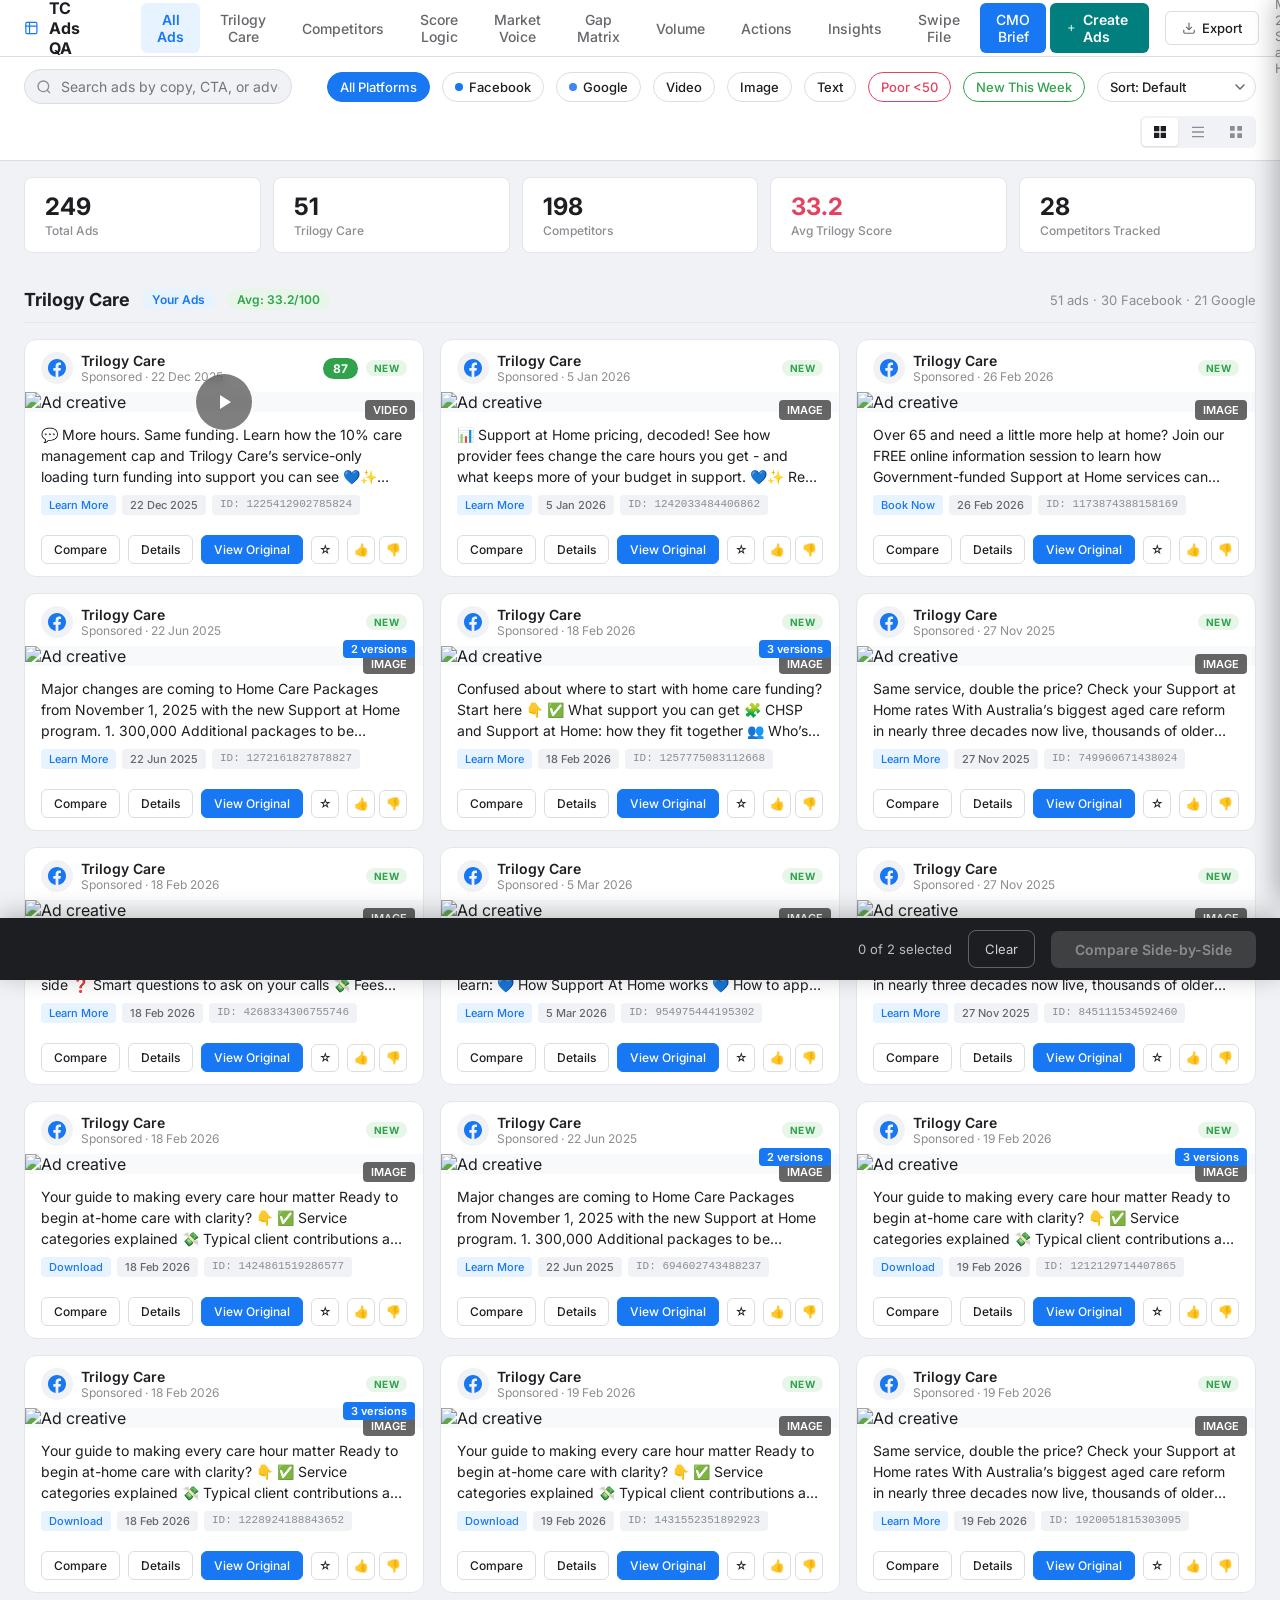
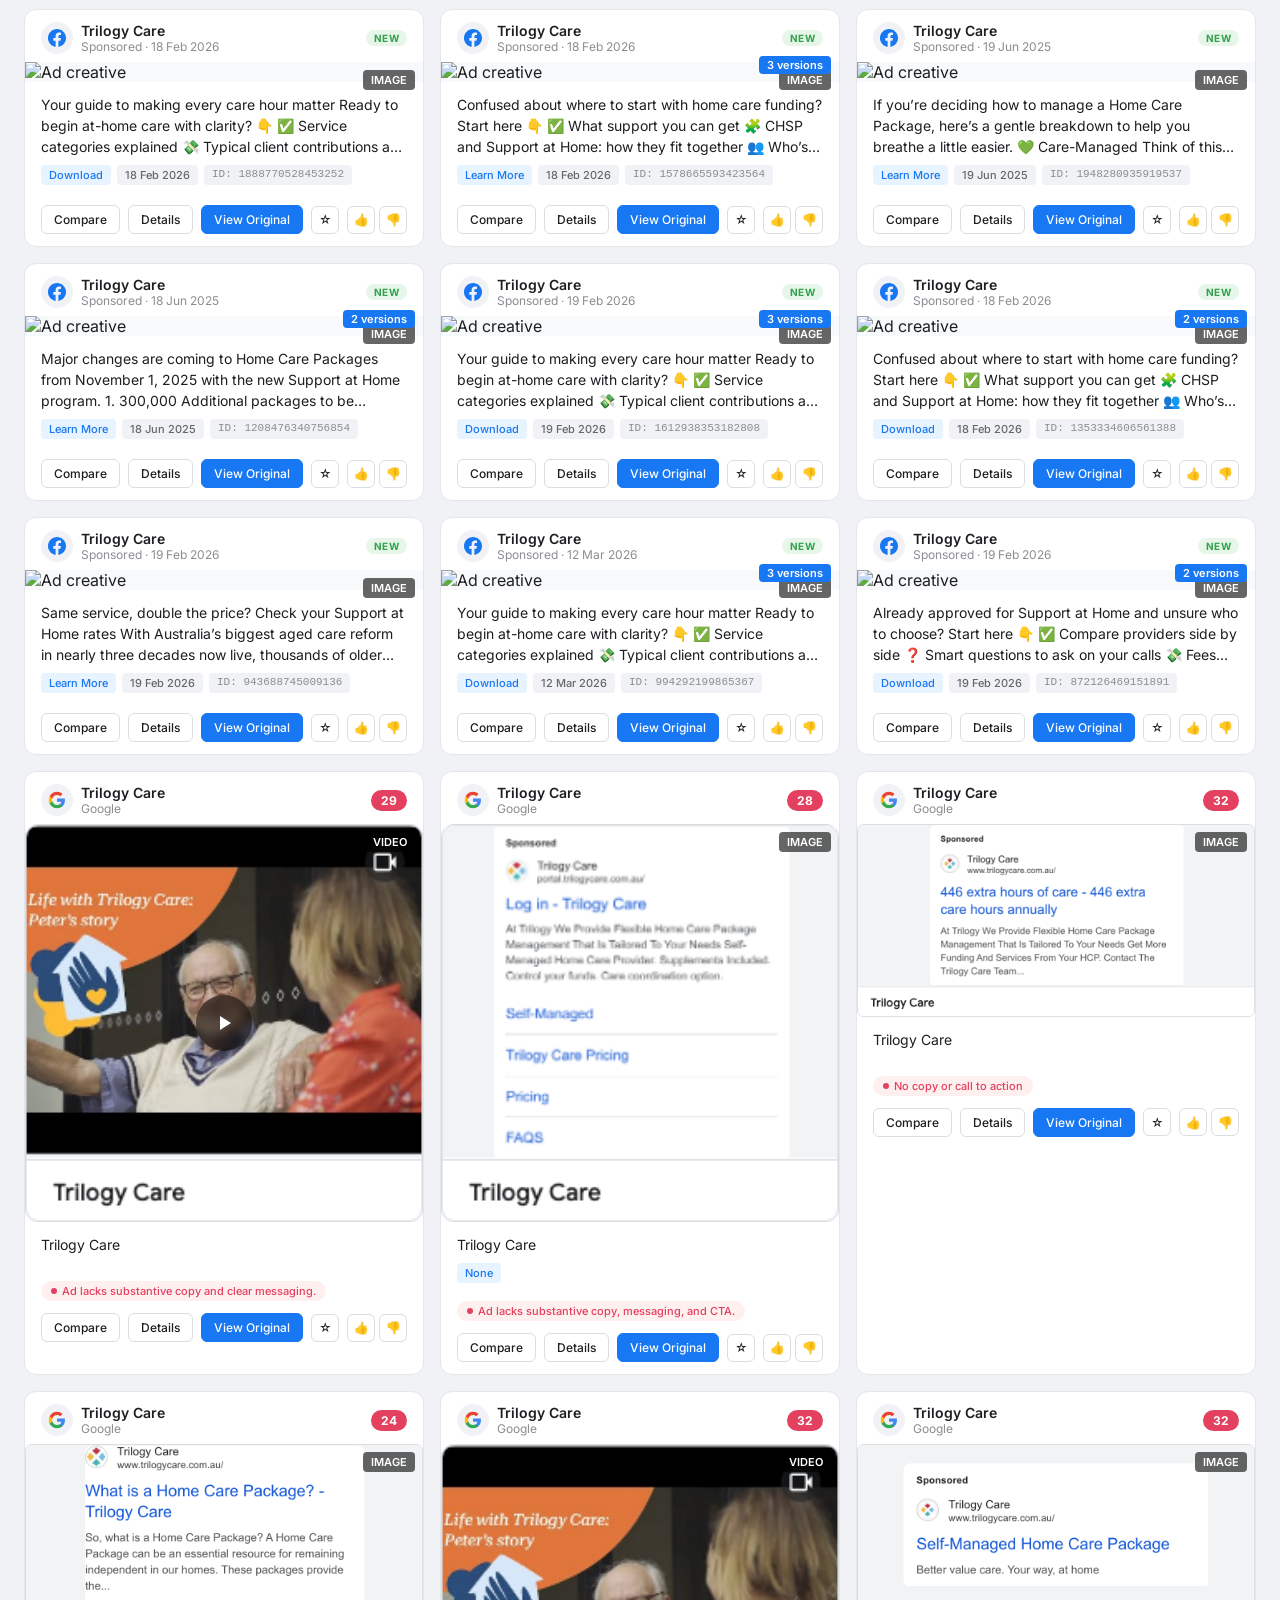
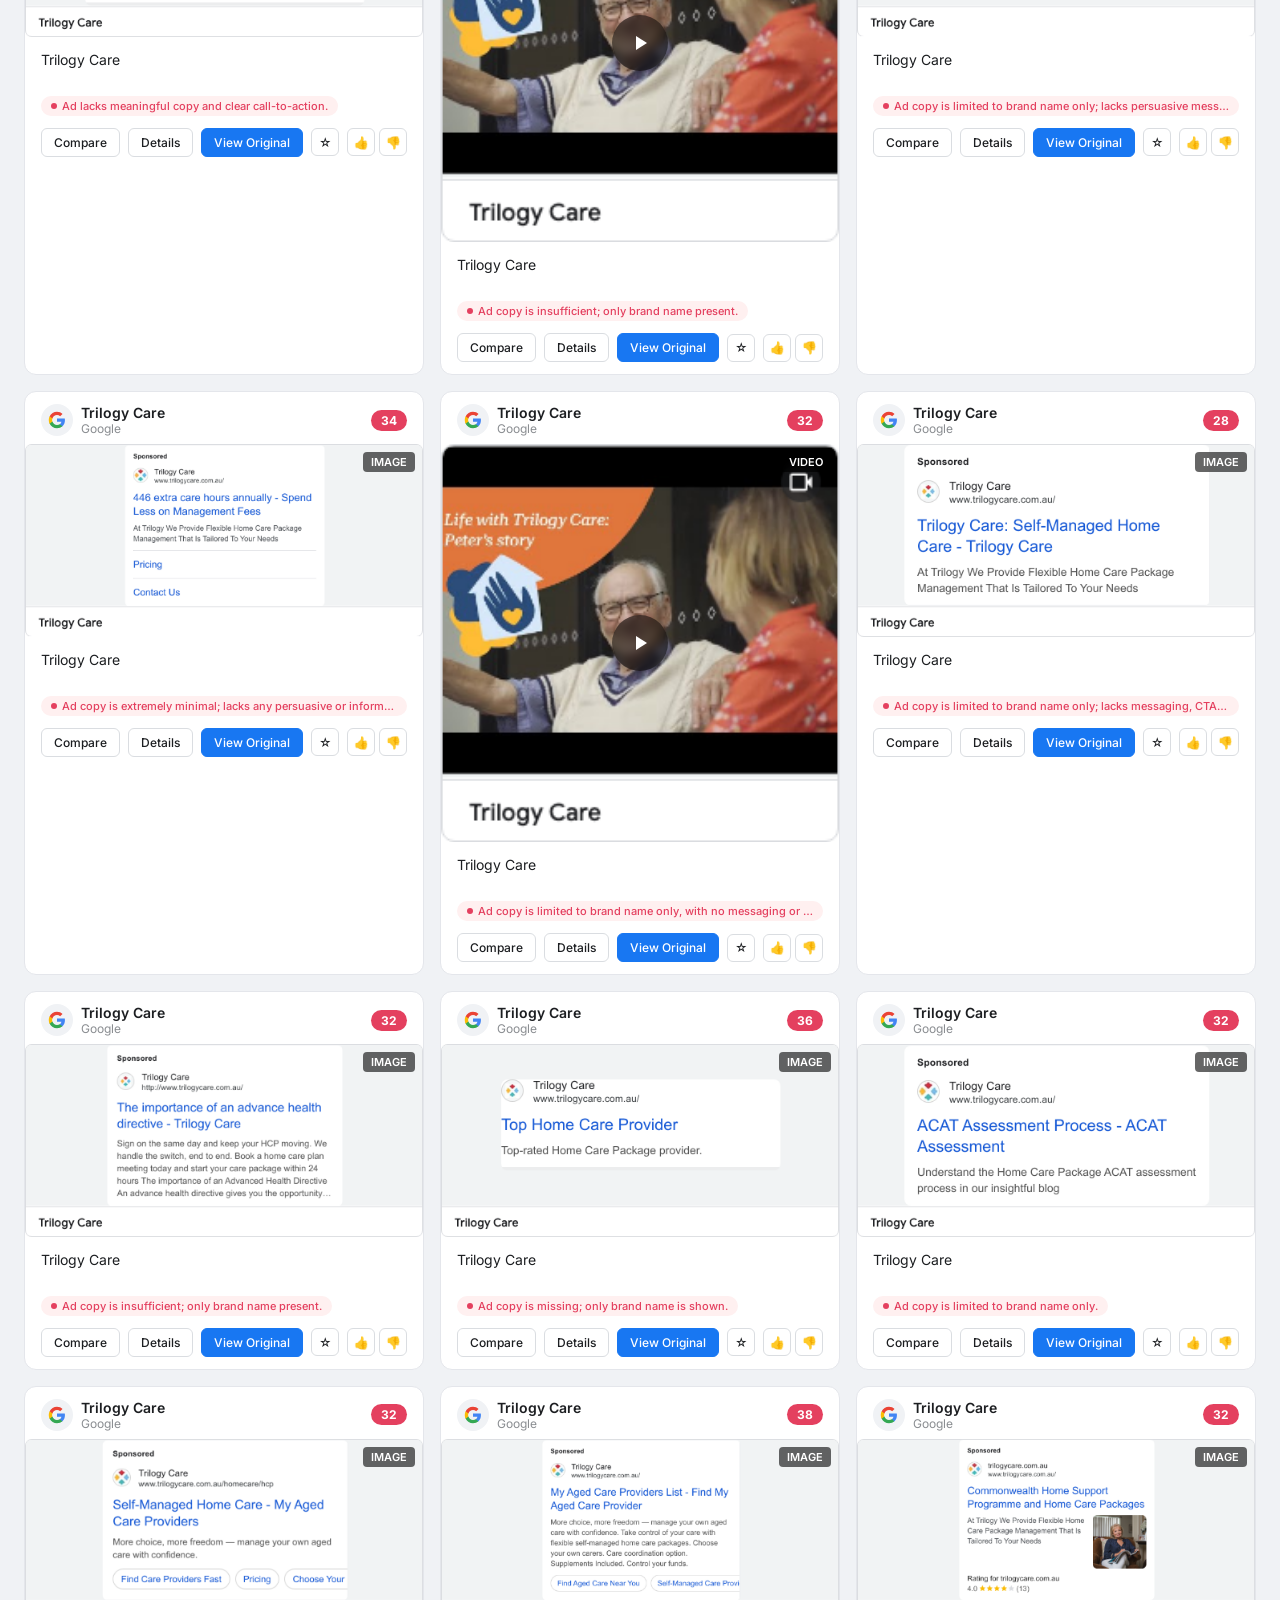
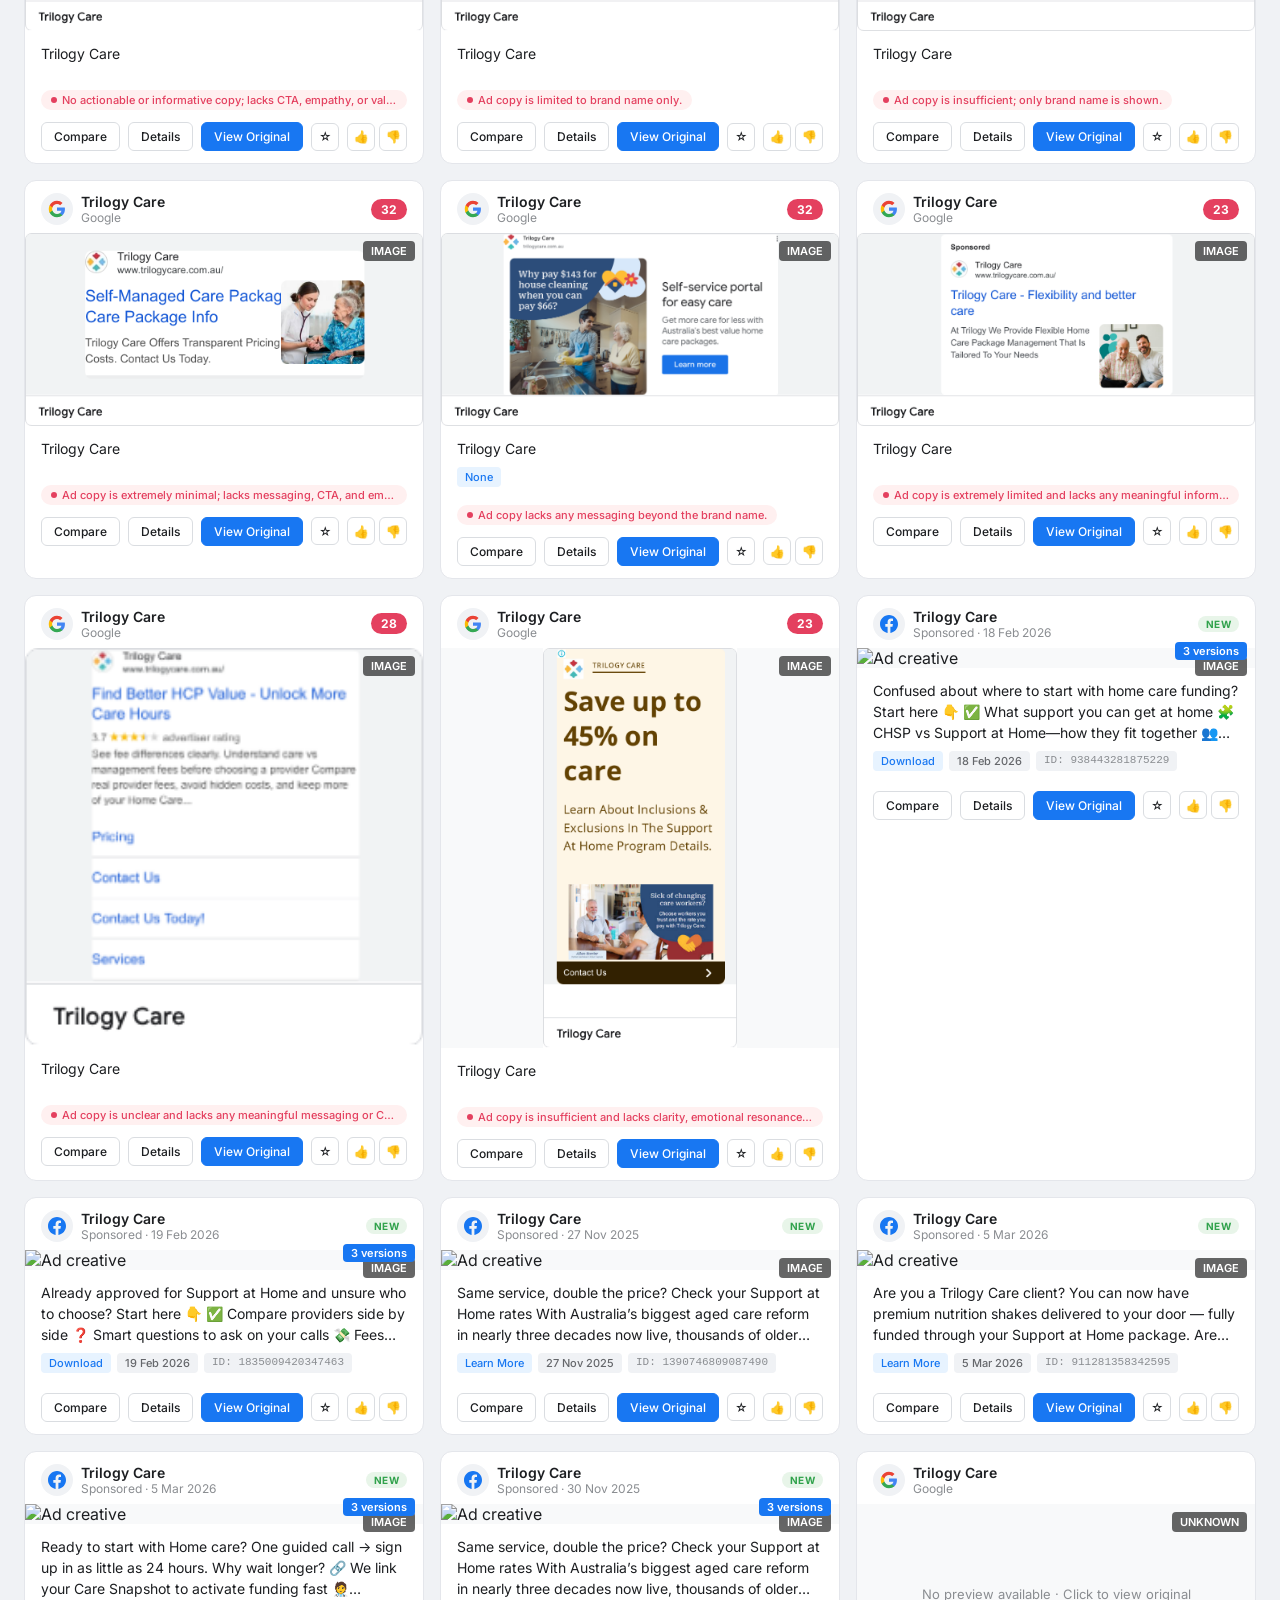
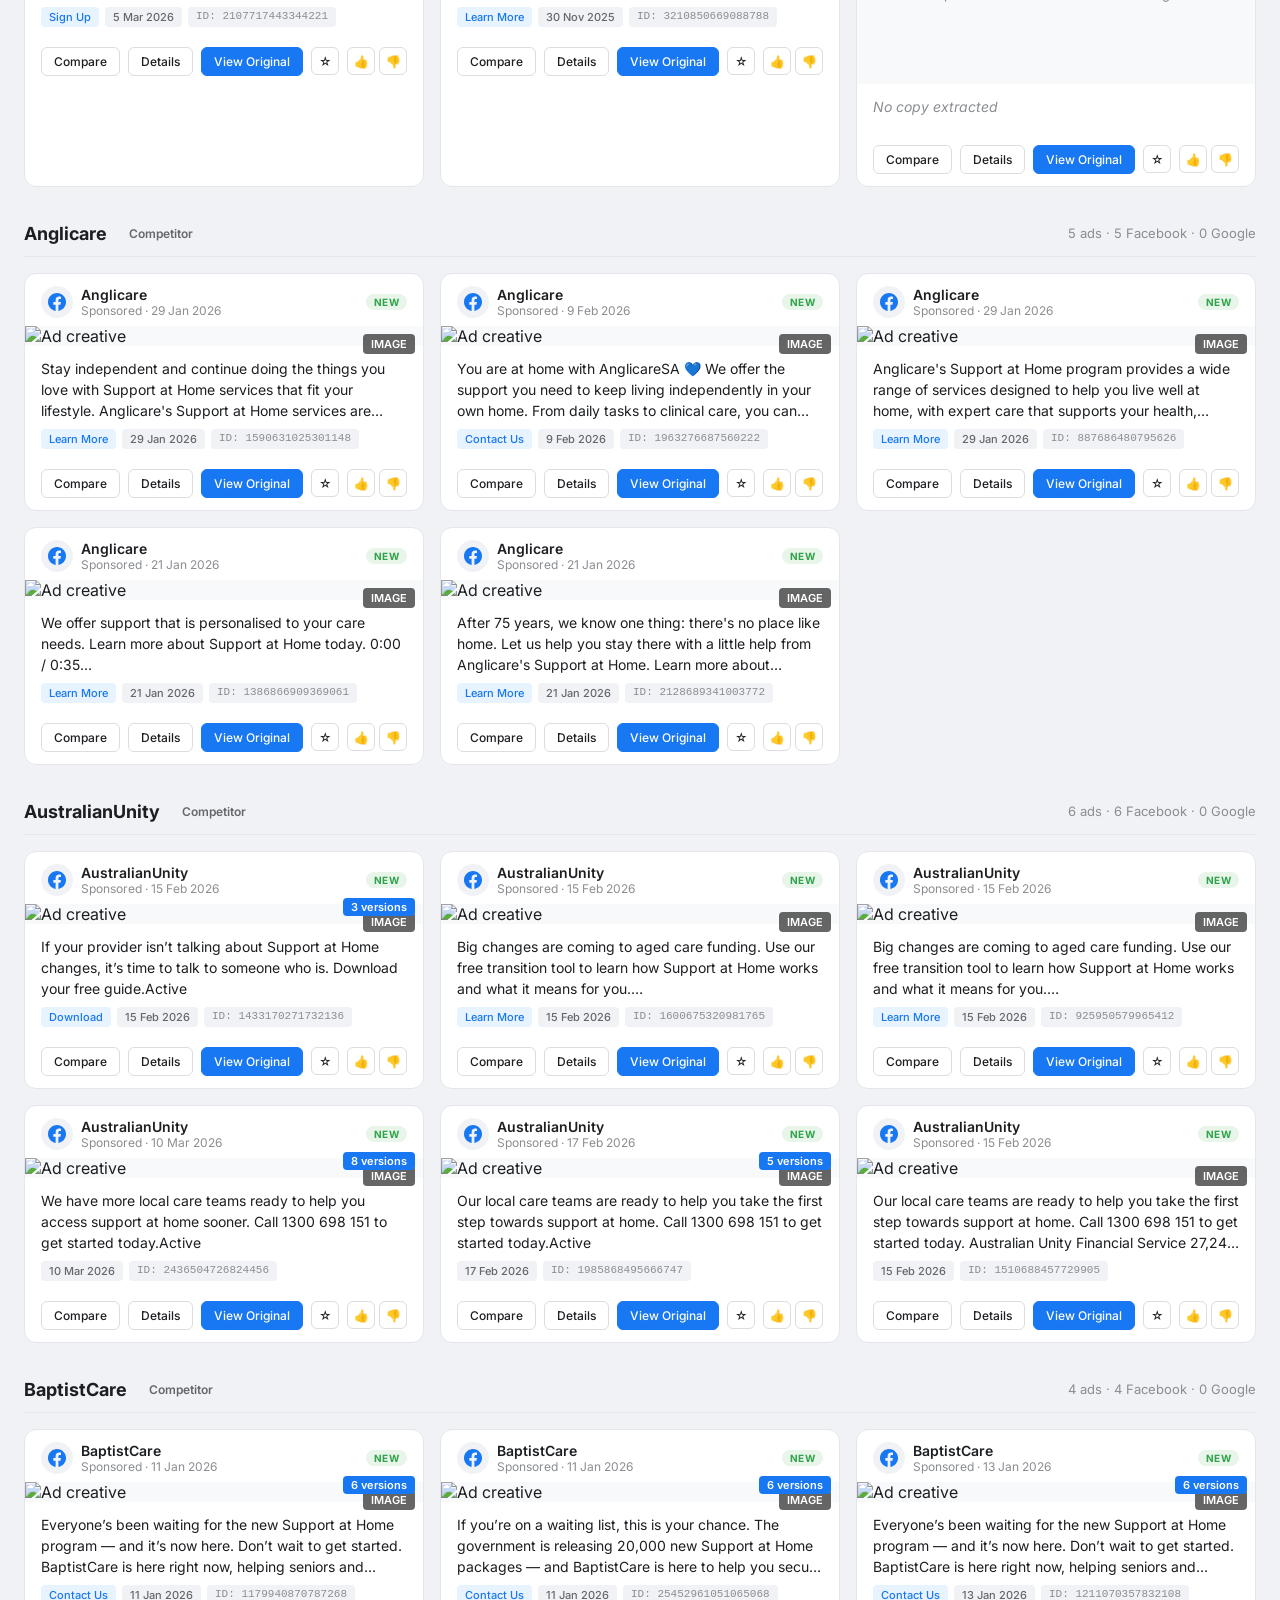
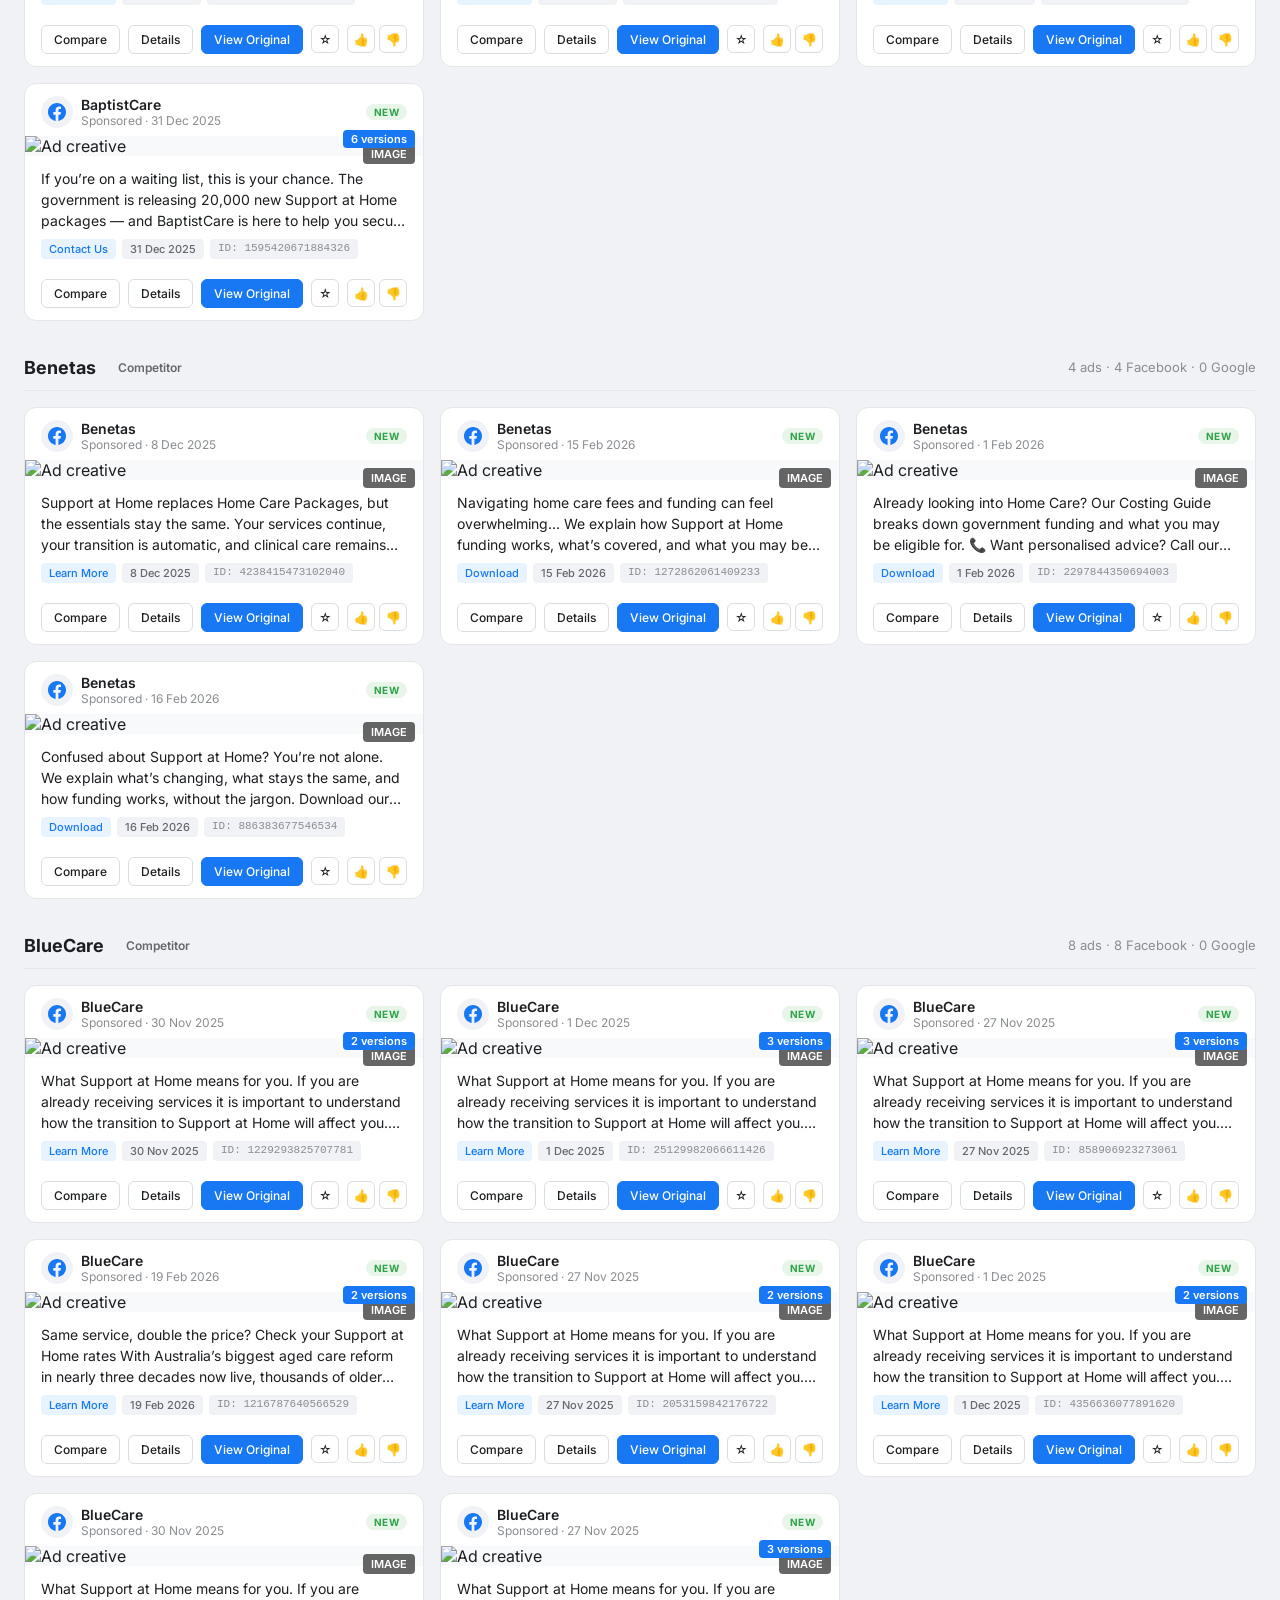
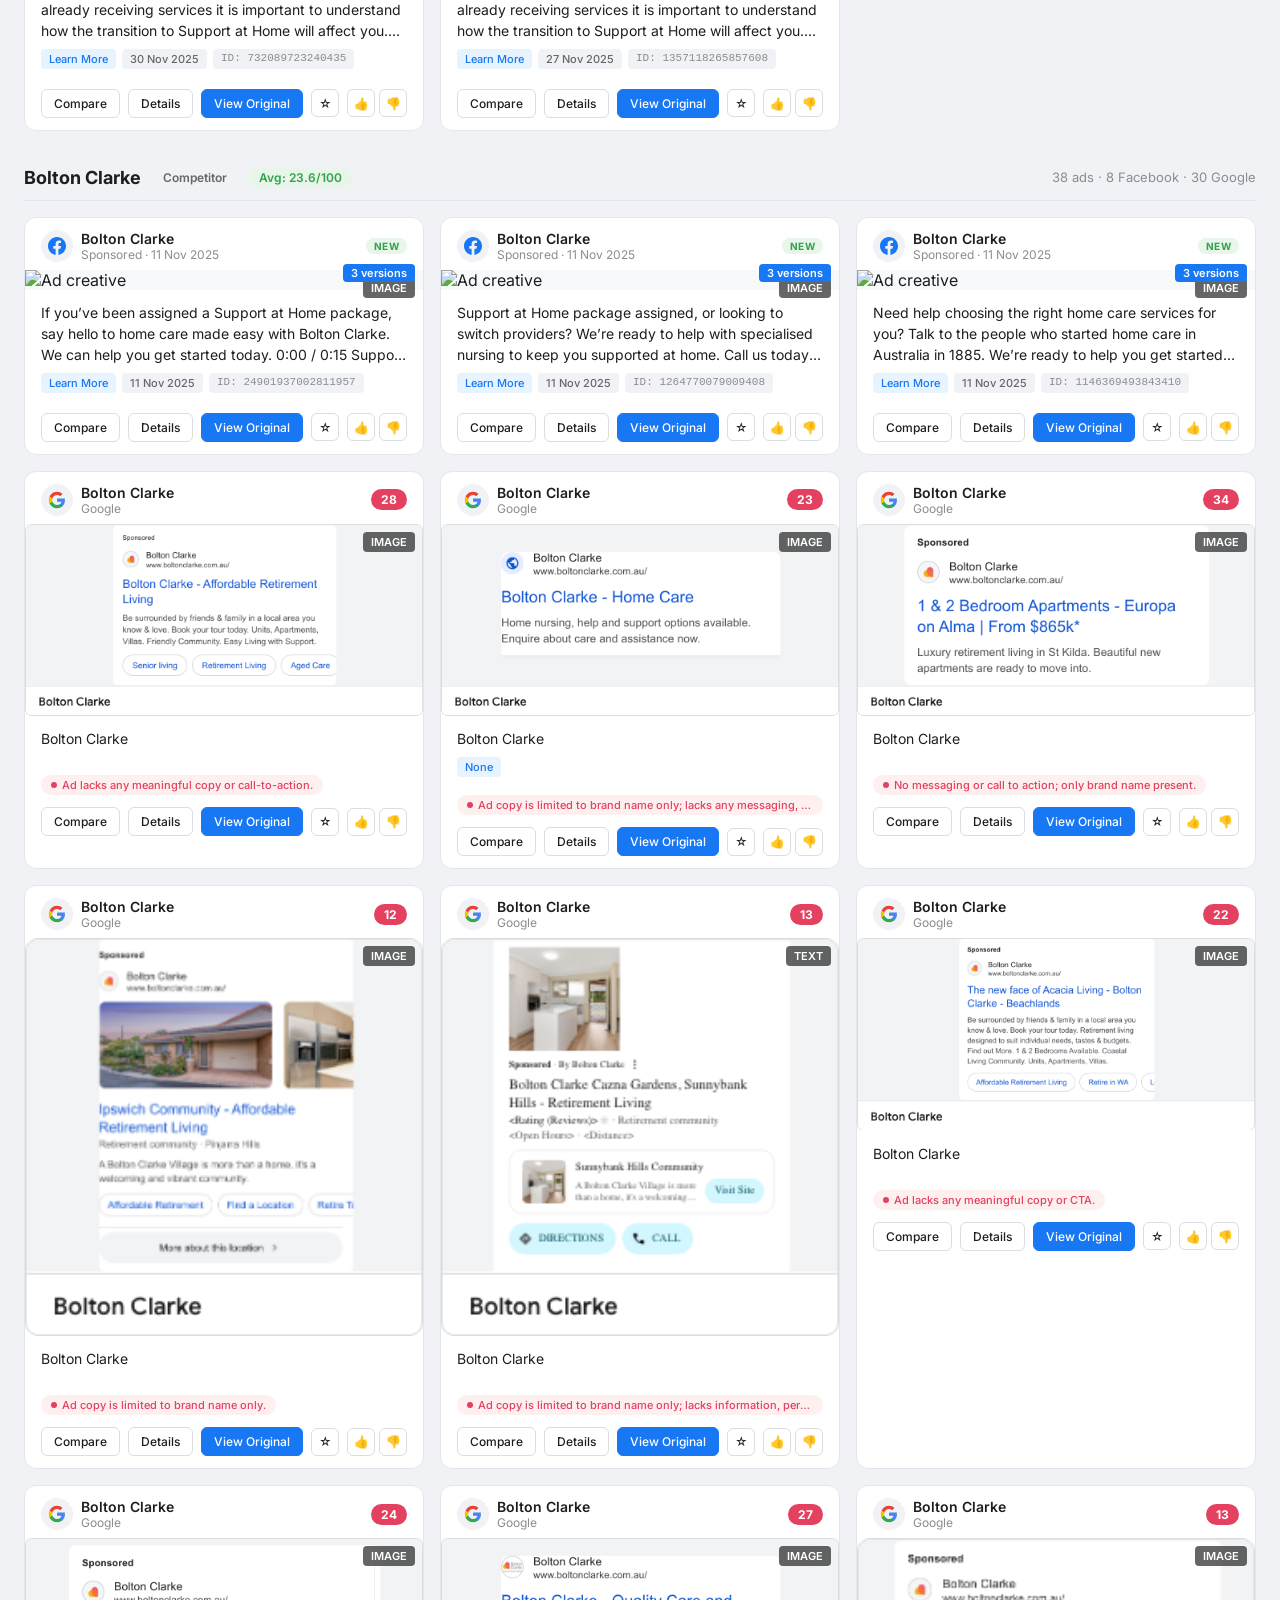
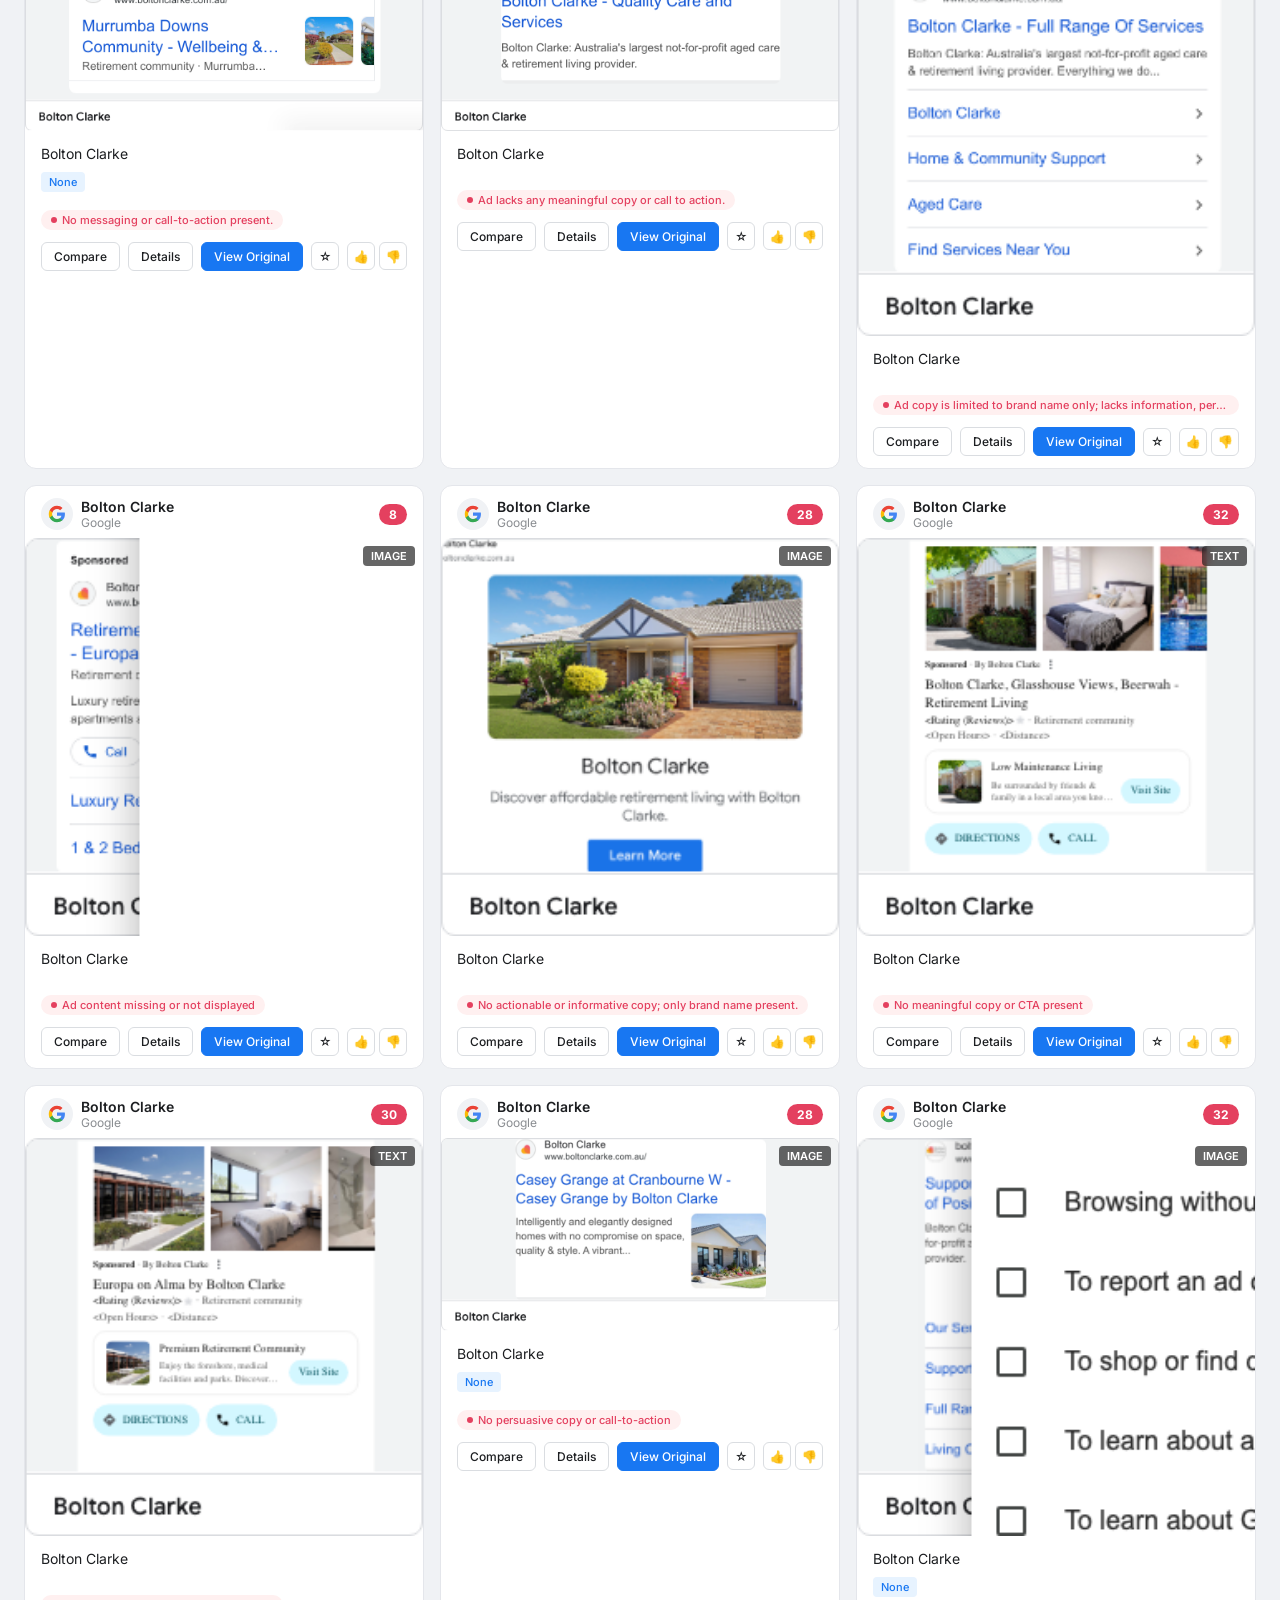
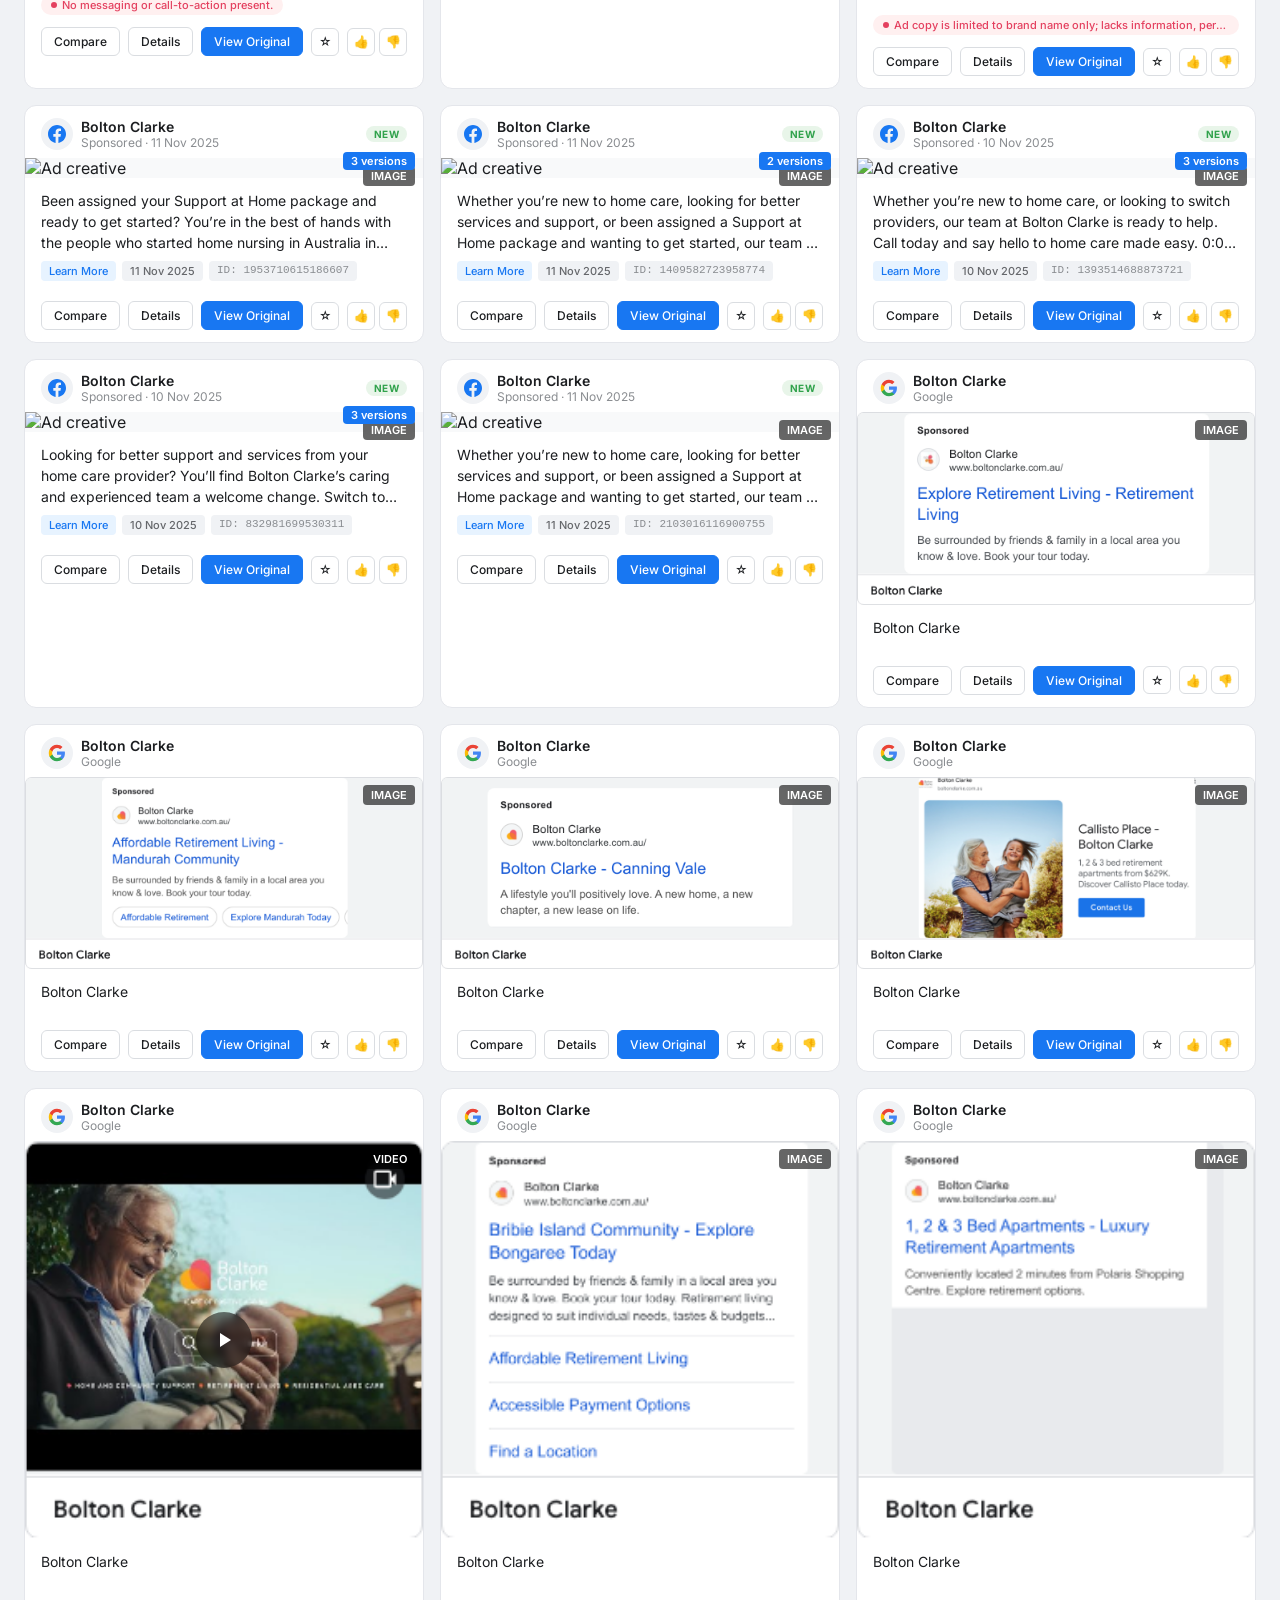
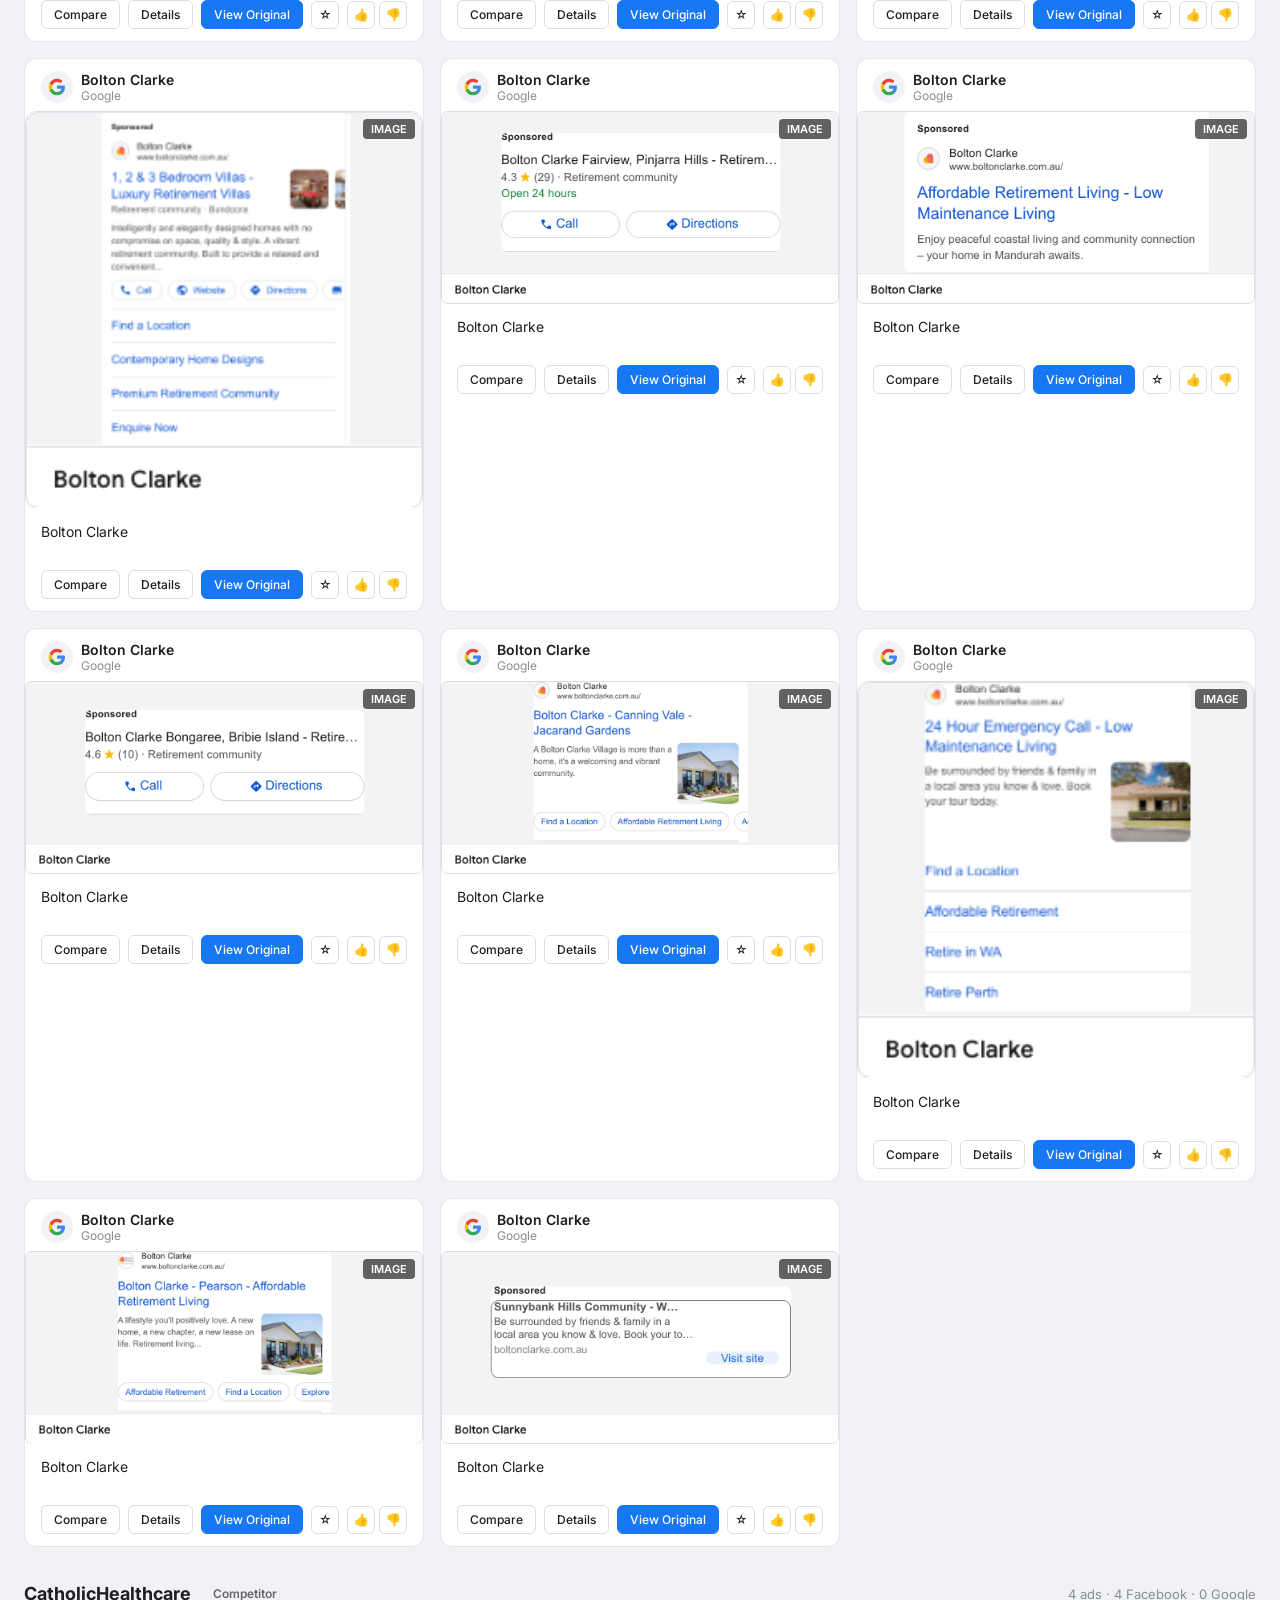
==== commit 7487501c: "Linked dashboards: Intelligence ↔ Ad Creator with nav buttons. Green 'Create Ads' button on main sit" ====
--- a/docs/index.html
+++ b/docs/index.html
@@ -469,6 +469,10 @@
       <button onclick="openDrawer()">Insights</button>
       <button onclick="openBoardsDrawer()">Swipe File</button>
       <button onclick="toggleExecView()" style="background:#1877F2;color:white;border-radius:6px;">CMO Brief</button>
+      <a href="create.html" style="padding:8px 16px;background:#007F7E;color:white;border-radius:6px;font-size:14px;font-weight:600;text-decoration:none;display:inline-flex;align-items:center;gap:6px;">
+        <svg width="16" height="16" viewBox="0 0 24 24" fill="none" stroke="currentColor" stroke-width="2"><path d="M12 5v14M5 12h14"/></svg>
+        Create Ads
+      </a>
     </div>
     <span class="header-meta">19 March 2026 · Support at Home</span>
     <button onclick="toggleDarkMode()" style="width:32px;height:32px;border:1px solid var(--border);border-radius:6px;background:var(--white);cursor:pointer;font-size:16px;" title="Toggle dark mode" id="darkModeBtn">🌙</button>
